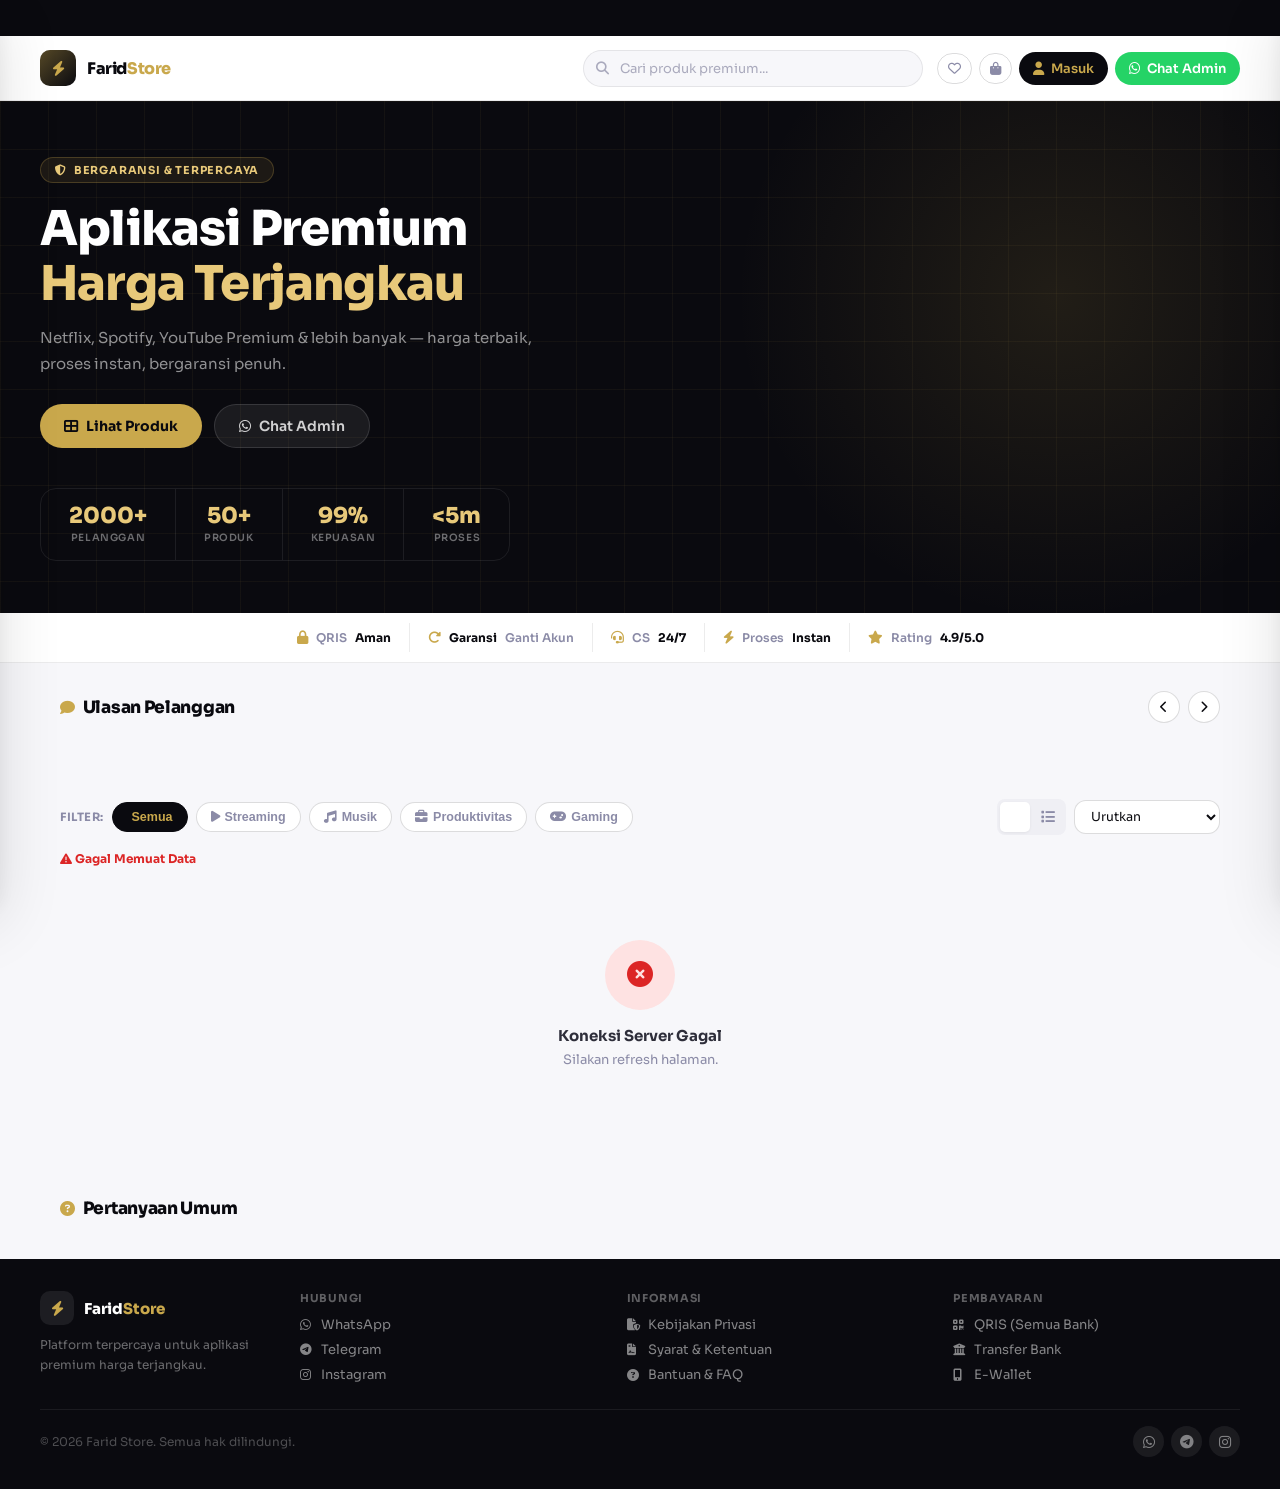
==== index.html @ dd04dc0e "Update index.html" ====
<!DOCTYPE html>
<html lang="id">
<head>
  <meta charset="UTF-8"/>
  <meta name="viewport" content="width=device-width, initial-scale=1, maximum-scale=1, user-scalable=no"/>
  <title>Farid Store — Aplikasi Premium</title>
  <link href="https://fonts.googleapis.com/css2?family=Sora:wght@300;400;500;600;700;800&family=DM+Mono:wght@400;500&display=swap" rel="stylesheet"/>
  <link href="https://cdnjs.cloudflare.com/ajax/libs/font-awesome/6.5.0/css/all.min.css" rel="stylesheet"/>
  <script src="https://cdnjs.cloudflare.com/ajax/libs/qrcodejs/1.0.0/qrcode.min.js"></script>
  <style>
    *,*::before,*::after { box-sizing: border-box; margin: 0; padding: 0; }
    :root {
      --gold: #C9A84C; --gold-l: #E8C97A; --gold-p: #FBF6E9; --gold-d: #9A7535;
      --ink: #0A0A0F; --ink2: #1C1C24; --ink3: #2E2E3A;
      --ash: #F7F7FA; --ash2: #EFEFF4; --ash3: #E0E0EA;
      --mist: #8B8BA7; --mist2: #AAAABD;
      --sf: #FFFFFF; --sf2: #F9F9FC; --sf3: #F2F2F8;
      --green: #15803D; --gsf: #DCFCE7;
      --red: #DC2626; --rsf: #FEE2E2;
      --amber: #D97706; --asf: #FEF3C7;
      --blue: #2563EB; --bsf: #DBEAFE;
      --bd: rgba(10,10,15,.08); --bd2: rgba(10,10,15,.14);
      --r-xs: 4px; --r-sm: 8px; --r-md: 12px; --r-lg: 16px; --r-xl: 24px; --r-pill: 999px;
      --sh-xs: 0 1px 3px rgba(0,0,0,.06);
      --sh-sm: 0 2px 8px rgba(0,0,0,.07), 0 1px 3px rgba(0,0,0,.04);
      --sh-md: 0 8px 24px rgba(0,0,0,.09), 0 2px 8px rgba(0,0,0,.05);
      --sh-lg: 0 20px 60px rgba(0,0,0,.12), 0 8px 20px rgba(0,0,0,.06);
      --sh-gold: 0 4px 20px rgba(201,168,76,.25);
      --t: .22s cubic-bezier(.4,0,.2,1);
      --font: 'Sora', sans-serif; --mono: 'DM Mono', monospace;
    }
    body { font-family: var(--font); background: var(--ash); color: var(--ink); min-height: 100vh; overflow-x: hidden; -webkit-font-smoothing: antialiased; }
    a { text-decoration: none; }
    button { cursor: pointer; outline: none; }

    /* ===== MAINTENANCE ===== */
    .maintenance-screen { display: none; position: fixed; inset: 0; background: var(--ink); z-index: 99999; flex-direction: column; align-items: center; justify-content: center; padding: 40px; text-align: center; }
    .maintenance-screen.show { display: flex; }
    .maintenance-icon { font-size: 52px; color: var(--gold); margin-bottom: 24px; }
    .maintenance-title { font-size: 26px; font-weight: 700; color: #fff; margin-bottom: 12px; }
    .maintenance-desc { font-size: 15px; color: rgba(255,255,255,.55); max-width: 380px; line-height: 1.7; }
    .maint-wa-btn { display: inline-flex; align-items: center; gap: 8px; padding: 12px 24px; background: #25d366; color: #fff; border-radius: var(--r-pill); font-family: var(--font); font-size: 14px; font-weight: 700; margin-top: 24px; transition: var(--t); box-shadow: var(--sh-md); }
    .maint-wa-btn:hover { background: #1ebe5d; transform: translateY(-2px); box-shadow: var(--sh-lg); color: #fff; }

    /* ===== TICKER ===== */
    .ticker-bar { background: var(--ink); height: 36px; overflow: hidden; display: flex; align-items: center; position: relative; flex-shrink: 0; width: 100%; }
    .ticker-bar::before, .ticker-bar::after { content: ''; position: absolute; top: 0; bottom: 0; width: 60px; z-index: 2; pointer-events: none; }
    .ticker-bar::before { left: 0; background: linear-gradient(to right, var(--ink), transparent); }
    .ticker-bar::after { right: 0; background: linear-gradient(to left, var(--ink), transparent); }
    .ticker-inner { display: flex; gap: 60px; animation: ticker 30s linear infinite; white-space: nowrap; padding-left: 100%; }
    .ticker-inner:hover { animation-play-state: paused; }
    @keyframes ticker { from { transform: translateX(0); } to { transform: translateX(-100%); } }
    .ticker-item { display: inline-flex; align-items: center; gap: 8px; font-size: 11.5px; font-weight: 600; color: rgba(255,255,255,.7); letter-spacing: .3px; }
    .ticker-item i { color: var(--gold); font-size: 11px; }
    .ticker-sep { width: 3px; height: 3px; border-radius: 50%; background: rgba(255,255,255,.2); flex-shrink: 0; }

    /* ===== TOPBAR ===== */
    .topbar { background: rgba(255,255,255,.95); backdrop-filter: blur(20px); border-bottom: 1px solid var(--bd); position: sticky; top: 0; z-index: 200; padding: 0 20px; }
    .topbar-inner { max-width: 1200px; margin: 0 auto; height: 64px; display: flex; align-items: center; gap: 14px; }
    .logo { display: flex; align-items: center; gap: 11px; flex-shrink: 0; }
    .logo-mark { width: 36px; height: 36px; background: var(--ink); border-radius: 10px; display: flex; align-items: center; justify-content: center; position: relative; overflow: hidden; flex-shrink: 0; }
    .logo-mark::after { content: ''; position: absolute; inset: 0; background: linear-gradient(135deg, rgba(201,168,76,.4), transparent); }
    .logo-mark i { color: var(--gold); font-size: 15px; position: relative; z-index: 1; }
    .logo-name { font-size: 16px; font-weight: 800; color: var(--ink); letter-spacing: -.4px; }
    .logo-name span { color: var(--gold); }
    .topbar-search { flex: 1; max-width: 340px; margin-left: auto; position: relative; }
    .topbar-search i { position: absolute; left: 13px; top: 50%; transform: translateY(-50%); color: var(--mist2); font-size: 13px; pointer-events: none; }
    .topbar-search input { width: 100%; padding: 9px 14px 9px 36px; background: var(--ash); border: 1.5px solid var(--bd); border-radius: var(--r-pill); font-family: var(--font); font-size: 13px; color: var(--ink); outline: none; transition: var(--t); }
    .topbar-search input::placeholder { color: var(--mist2); }
    .topbar-search input:focus { background: var(--sf); border-color: var(--gold); box-shadow: 0 0 0 3px rgba(201,168,76,.12); }
    .topbar-actions { display: flex; align-items: center; gap: 7px; flex-shrink: 0; }
    .t-btn { display: flex; align-items: center; gap: 7px; padding: 8px 14px; border-radius: var(--r-pill); font-family: var(--font); font-size: 13px; font-weight: 600; border: none; white-space: nowrap; transition: var(--t); }
    .t-ghost { background: transparent; color: var(--mist); border: 1.5px solid var(--bd2); }
    .t-ghost:hover { background: var(--ash2); color: var(--ink); }
    .t-wa { background: #25d366; color: #fff; }
    .t-wa:hover { background: #1ebe5d; transform: translateY(-1px); }
    .t-ink { background: var(--ink); color: var(--gold); }
    .t-ink:hover { background: var(--ink2); }
    .t-icon { padding: 8px 10px; position: relative; }
    .badge-count { position: absolute; top: -4px; right: -4px; background: var(--red); color: #fff; font-size: 9px; font-weight: 800; width: 17px; height: 17px; border-radius: 50%; display: none; align-items: center; justify-content: center; border: 2px solid #fff; }
    .badge-count.on { display: flex; }

    /* user avatar chip */
    .user-chip { display: flex; align-items: center; gap: 8px; padding: 5px 12px 5px 5px; background: var(--ash); border: 1.5px solid var(--bd2); border-radius: var(--r-pill); cursor: pointer; transition: var(--t); }
    .user-chip:hover { background: var(--ash2); border-color: var(--gold); }
    .user-av { width: 28px; height: 28px; border-radius: 50%; display: flex; align-items: center; justify-content: center; font-size: 11px; font-weight: 800; color: #fff; flex-shrink: 0; }
    .user-chip-name { font-size: 12px; font-weight: 700; color: var(--ink); max-width: 80px; overflow: hidden; text-overflow: ellipsis; white-space: nowrap; }
    .user-chip-badge { font-size: 9px; font-weight: 800; padding: 2px 6px; border-radius: var(--r-pill); text-transform: uppercase; letter-spacing: .4px; }
    .badge-umum { background: var(--ash3); color: var(--mist); }
    .badge-reseller { background: var(--bsf); color: var(--blue); }
    .badge-vvip { background: linear-gradient(135deg, var(--gold-p), #fff); color: var(--gold-d); border: 1px solid var(--gold); }

    /* ===== HERO ===== */
    .hero { background: var(--ink); overflow: hidden; position: relative; padding: 56px 20px 52px; }
    .hero-grid { position: absolute; inset: 0; background-image: linear-gradient(rgba(201,168,76,.06) 1px, transparent 1px), linear-gradient(90deg, rgba(201,168,76,.06) 1px, transparent 1px); background-size: 48px 48px; pointer-events: none; }
    .hero-glow { position: absolute; top: -30%; right: -10%; width: 700px; height: 700px; background: radial-gradient(circle, rgba(201,168,76,.12) 0%, transparent 65%); pointer-events: none; }
    .hero-inner { max-width: 1200px; margin: 0 auto; position: relative; z-index: 1; }
    .hero-pill { display: inline-flex; align-items: center; gap: 7px; background: rgba(201,168,76,.1); border: 1px solid rgba(201,168,76,.25); border-radius: var(--r-pill); padding: 5px 14px; font-size: 11px; font-weight: 700; color: var(--gold-l); letter-spacing: .8px; text-transform: uppercase; margin-bottom: 18px; }
    .hero h1 { font-size: clamp(1.8rem, 4.5vw, 3rem); font-weight: 800; line-height: 1.15; letter-spacing: -.8px; color: #fff; margin-bottom: 14px; }
    .hero h1 .accent { color: var(--gold-l); }
    .hero p { font-size: 15px; color: rgba(255,255,255,.55); max-width: 500px; line-height: 1.7; margin-bottom: 28px; }
    .hero-cta { display: flex; gap: 12px; flex-wrap: wrap; }
    .btn-gold { display: inline-flex; align-items: center; gap: 8px; padding: 12px 24px; background: var(--gold); color: var(--ink); border-radius: var(--r-pill); font-family: var(--font); font-size: 14px; font-weight: 700; border: none; transition: var(--t); }
    .btn-gold:hover { background: var(--gold-l); box-shadow: var(--sh-gold); transform: translateY(-1px); }
    .btn-ghost-hero { display: inline-flex; align-items: center; gap: 8px; padding: 12px 24px; background: rgba(255,255,255,.07); color: rgba(255,255,255,.8); border: 1px solid rgba(255,255,255,.12); border-radius: var(--r-pill); font-family: var(--font); font-size: 14px; font-weight: 600; transition: var(--t); }
    .btn-ghost-hero:hover { background: rgba(255,255,255,.12); color: #fff; }
    .hero-stats { display: flex; gap: 0; margin-top: 40px; border: 1px solid rgba(255,255,255,.08); border-radius: var(--r-lg); overflow: hidden; width: fit-content; flex-wrap: wrap; }
    .hero-stat { padding: 16px 28px; text-align: center; border-right: 1px solid rgba(255,255,255,.08); }
    .hero-stat:last-child { border-right: none; }
    .hero-stat .num { font-size: 22px; font-weight: 800; color: var(--gold-l); line-height: 1; }
    .hero-stat .lbl { font-size: 10px; color: rgba(255,255,255,.4); margin-top: 4px; text-transform: uppercase; letter-spacing: .6px; font-weight: 600; }

    /* ===== TRUST ===== */
    .trust-bar { background: var(--sf); border-bottom: 1px solid var(--bd); padding: 10px 20px; }
    .trust-inner { max-width: 1200px; margin: 0 auto; display: flex; flex-wrap: wrap; justify-content: center; }
    .trust-item { display: flex; align-items: center; gap: 8px; font-size: 12px; color: var(--mist); font-weight: 600; padding: 7px 18px; border-right: 1px solid var(--bd); }
    .trust-item:last-child { border-right: none; }
    .trust-item i { color: var(--gold); font-size: 13px; }
    .trust-item strong { color: var(--ink); }

    /* ===== SECTION WRAPPER ===== */
    .sec-wrap { max-width: 1200px; margin: 0 auto; padding: 0 20px; }
    .sec-head { display: flex; align-items: center; justify-content: space-between; margin-bottom: 16px; padding-top: 28px; }
    .sec-title { font-size: 17px; font-weight: 800; color: var(--ink); letter-spacing: -.3px; display: flex; align-items: center; gap: 8px; }
    .sec-title i { color: var(--gold); font-size: 15px; }

    /* ===== INFINITE SLIDER ===== */
    .slider-outer { position: relative; overflow: hidden; user-select: none; -webkit-user-select: none; padding: 20px 0; width: 100%; }
    .slider-outer::before, .slider-outer::after { content: ''; position: absolute; top: 0; bottom: 0; width: 80px; z-index: 10; pointer-events: none; }
    .slider-outer::before { left: 0; background: linear-gradient(to right, var(--ash) 20%, transparent); }
    .slider-outer::after { right: 0; background: linear-gradient(to left, var(--ash) 20%, transparent); }
    .slider-track { display: flex; gap: 16px; align-items: center; transition: transform 0.5s cubic-bezier(0.25, 1, 0.5, 1); will-change: transform; width: max-content; }
    .slider-outer.dragging .slider-track { transition: none; cursor: grabbing; }
    .slider-outer:not(.dragging) { cursor: default; }
    .slider-nav { display: flex; gap: 8px; margin-left: auto; z-index: 15; position: relative; }
    .slider-arr { width: 32px; height: 32px; border-radius: 50%; background: var(--sf); border: 1.5px solid var(--bd2); color: var(--ink); font-size: 12px; display: flex; align-items: center; justify-content: center; transition: var(--t); flex-shrink: 0; }
    .slider-arr:hover { background: var(--ink); color: var(--gold); border-color: var(--ink); }
    .slider-arr:disabled { opacity: .35; cursor: default; }

    /* Featured Card */
    .feat-card { background: var(--ink); border-radius: var(--r-lg); overflow: hidden; position: relative; cursor: pointer; border: 1px solid rgba(255,255,255,.06); transition: transform 0.5s ease, opacity 0.5s ease, box-shadow 0.5s ease; opacity: 0.5; transform: scale(0.9); }
    .feat-card.center-focus { opacity: 1; transform: scale(1.05); z-index: 5; box-shadow: var(--sh-md); border-color: rgba(201,168,76,.3); }
    .feat-card-img { width: 100%; height: 100px; object-fit: cover; opacity: .85; display: block; transition: var(--t); }
    .feat-card.center-focus .feat-card-img { opacity: 1; }
    .feat-card-body { padding: 12px; }
    .feat-card-cat { font-size: 10px; font-weight: 700; color: var(--gold); letter-spacing: .5px; text-transform: uppercase; margin-bottom: 3px; }
    .feat-card-name { font-size: 13px; font-weight: 700; color: #fff; margin-bottom: 4px; white-space: nowrap; overflow: hidden; text-overflow: ellipsis; }
    .feat-card-price { font-size: 12px; font-weight: 800; color: var(--gold-l); }
    .feat-badge { position: absolute; top: 8px; right: 8px; background: var(--gold); color: var(--ink); font-size: 9px; font-weight: 800; padding: 2px 8px; border-radius: var(--r-pill); text-transform: uppercase; letter-spacing: .3px; z-index: 2; }

    /* Testimonial Card */
    .testi-card { background: var(--sf); border: 1px solid var(--bd); border-radius: var(--r-lg); padding: 18px; transition: transform 0.5s ease, opacity 0.5s ease, box-shadow 0.5s ease; opacity: 0.5; transform: scale(0.9); }
    .testi-card.center-focus { opacity: 1; transform: scale(1.05); z-index: 5; box-shadow: var(--sh-sm); border-color: rgba(201,168,76,.4); }
    .testi-stars { font-size: 12px; color: var(--amber); margin-bottom: 8px; letter-spacing: 1px; }
    .testi-text { font-size: 13px; color: var(--mist); line-height: 1.65; margin-bottom: 14px; min-height: 60px; }
    .testi-user { display: flex; align-items: center; gap: 9px; }
    .testi-av { width: 34px; height: 34px; border-radius: 50%; display: flex; align-items: center; justify-content: center; font-size: 12px; font-weight: 800; flex-shrink: 0; }
    .testi-name { font-size: 13px; font-weight: 700; color: var(--ink); }
    .testi-date { font-size: 11px; color: var(--mist2); }
    .testi-ok { font-size: 10px; font-weight: 700; background: var(--gsf); color: var(--green); padding: 2px 7px; border-radius: var(--r-pill); margin-left: auto; white-space: nowrap; }

    .feat-card, .testi-card { flex-shrink: 0; width: calc((min(100vw, 1200px) - 40px - (16px * 4)) / 5); }
    @media(max-width: 1023px) { .feat-card, .testi-card { width: calc((100vw - 40px - (16px * 2)) / 3); } }
    html, body { overflow-x: hidden; max-width: 100vw; }
    
    @media(max-width: 640px) {
      .hero { padding: 34px 16px 34px; }
      .hero h1 { font-size: 1.7rem; }
      .hero-stats { overflow-x: auto; scrollbar-width: none; flex-wrap: nowrap; width: 100%; }
      .hero-stats::-webkit-scrollbar { display: none; }
      .hero-stat { padding: 13px 17px; flex-shrink: 0; }
      .hero-cta { gap: 9px; }
      .topbar-search { display: none; }
      #mobileSearchBtn { display: flex!important; }
      .trust-item { padding: 7px 11px; font-size: 11px; }
      .filter-section, .catalog-section { padding: 14px 16px; }
      .product-grid { grid-template-columns: repeat(2, 1fr); gap: 10px; }
      .product-grid.lv { grid-template-columns: 1fr; }
      .feat-card, .testi-card { width: calc(100vw - 160px); }
      .slider-outer::before, .slider-outer::after { width: 45px; } 
      .slider-track { margin-left: calc(-100vw + 224px); }
      .topbar .global-wa { display: none; } 
      .user-chip-name, .user-chip > i { display: none; }
      .user-chip-badge { display: inline-block !important; }
      .user-chip { padding: 0; background: transparent; border: none; gap: 6px; }
      .topbar-actions { gap: 8px; }
      .logo-name { font-size: 15px; }
      .modal-body { flex-direction: column; padding: 14px; gap: 14px; }
      .modal-left { flex: none; align-self: center; width: 100%; max-width: 280px; }
      .faq-grid { grid-template-columns: 1fr; }
      .footer-top { gap: 22px; flex-direction: column; } 
      .ft-col { min-width: 100%; }
      .succ-modal { padding: 30px 22px; max-width: 95%; }
      .cart-drw, .wl-drw { max-width: 100%; }
      .sec-wrap { padding: 0 16px; }
      .t-btn span { display: none; }
      .t-btn { padding: 8px 10px; }
      .auth-box { padding: 24px 18px; margin: 10px; }
      .period-grid { grid-template-columns: repeat(2, 1fr); } 
      .modal-prod-img { width: 120px; height: 120px; margin: 0 auto 12px; }
    }
    @media(max-width:360px){ .product-grid{grid-template-columns:1fr} .user-chip-name {display: none;} }

    /* ===== FILTER ===== */
    .filter-section { padding: 20px 20px 0; max-width: 1200px; margin: 0 auto; }
    .filter-row { display: flex; gap: 8px; align-items: center; flex-wrap: nowrap; overflow-x: auto; scrollbar-width: none; -ms-overflow-style: none; }
    .filter-row::-webkit-scrollbar { display: none; }
    .fl-label { font-size: 11.5px; font-weight: 700; color: var(--mist); text-transform: uppercase; letter-spacing: .5px; flex-shrink: 0; }
    .chip { display: inline-flex; align-items: center; gap: 5px; padding: 7px 14px; border-radius: var(--r-pill); font-size: 12.5px; font-weight: 600; border: 1.5px solid var(--bd2); background: var(--sf); color: var(--mist); white-space: nowrap; transition: var(--t); flex-shrink: 0; }
    .chip.active { background: var(--ink); color: var(--gold); border-color: var(--ink); }
    .chip:hover:not(.active) { background: var(--ash2); border-color: var(--bd2); color: var(--ink); }
    .view-toggle { margin-left: auto; display: flex; gap: 3px; background: var(--ash2); padding: 3px; border-radius: var(--r-sm); flex-shrink: 0; }
    .vbtn { width: 30px; height: 30px; display: flex; align-items: center; justify-content: center; border-radius: 5px; border: none; background: none; color: var(--mist); transition: var(--t); font-size: 14px; }
    .vbtn.active { background: var(--sf); color: var(--ink); box-shadow: var(--sh-xs); }
    .sort-sel { padding: 7px 12px; background: var(--sf); border: 1.5px solid var(--bd2); border-radius: var(--r-md); font-family: var(--font); font-size: 12.5px; color: var(--ink); outline: none; transition: var(--t); flex-shrink: 0; }
    .sort-sel:focus { border-color: var(--gold); }

    /* ===== CATALOG ===== */
    .catalog-section { max-width: 1200px; margin: 0 auto; padding: 16px 20px; }
    .result-info { font-size: 12px; color: var(--mist); margin-bottom: 14px; font-weight: 600; display: flex; align-items: center; gap: 6px; }
    .result-info b { color: var(--ink); }
    .product-grid { display: grid; grid-template-columns: repeat(auto-fill, minmax(175px, 1fr)); gap: 14px; }
    .product-grid.lv { grid-template-columns: 1fr; gap: 10px; }
    @keyframes shimmer { 0% { background-position: -600px 0; } 100% { background-position: 600px 0; } }
    .sk { background: linear-gradient(90deg, var(--ash2) 25%, var(--ash3) 50%, var(--ash2) 75%); background-size: 1200px 100%; animation: shimmer 1.4s infinite linear; border-radius: var(--r-sm); }
    .sk-card { background: var(--sf); border-radius: var(--r-lg); padding: 12px; border: 1px solid var(--bd); }
    .sk-img { height: 148px; border-radius: var(--r-md); margin-bottom: 10px; }
    .sk-line { height: 11px; margin-bottom: 7px; }
    .sk-line.s { width: 55%; } .sk-line.m { width: 80%; }

    /* ===== PRODUCT CARD ===== */
    @keyframes fadeUp { from { opacity: 0; transform: translateY(12px); } to { opacity: 1; transform: translateY(0); } }
    .prod-card { background: var(--sf); border-radius: var(--r-lg); border: 1px solid var(--bd); overflow: hidden; transition: var(--t); animation: fadeUp .35s ease both; display: flex; flex-direction: column; position: relative; cursor: pointer; }
    .prod-card:hover { transform: translateY(-4px); box-shadow: var(--sh-md); border-color: rgba(201,168,76,.35); }
    .prod-card:active { transform: scale(.985); }
    .prod-img-w { width: 100%; aspect-ratio: 1/1; overflow: hidden; position: relative; background: var(--ash); }
    .prod-img-w img { width: 100%; height: 100%; object-fit: cover; transition: transform .45s ease; display: block; }
    .prod-card:hover .prod-img-w img { transform: scale(1.05); }
    .prod-img-ov { position: absolute; inset: 0; background: linear-gradient(to top, rgba(0,0,0,.3) 0%, transparent 55%); opacity: 0; transition: var(--t); }
    .prod-card:hover .prod-img-ov { opacity: 1; }
    .card-badges { position: absolute; top: 9px; left: 9px; display: flex; flex-direction: column; gap: 5px; z-index: 2; }
    .c-badge { font-size: 9.5px; font-weight: 800; padding: 3.5px 9px; border-radius: var(--r-pill); letter-spacing: 0.5px; text-transform: uppercase; box-shadow: 0 2px 4px rgba(0,0,0,0.1); display: inline-flex; align-items: center; backdrop-filter: blur(4px); }
    .cb-bestseller { background: linear-gradient(135deg, #FEF3C7, #FDE68A); color: #92400E; border: 1px solid rgba(217, 119, 6, 0.3); }
    .cb-new { background: linear-gradient(135deg, #DCFCE7, #BBF7D0); color: #166534; border: 1px solid rgba(21, 128, 61, 0.3); }
    .cb-hot { background: linear-gradient(135deg, #FEE2E2, #FECACA); color: #991B1B; border: 1px solid rgba(220, 38, 38, 0.3); }
    .cb-promo { background: linear-gradient(135deg, var(--gold-p), #fff); color: var(--gold-d); border: 1px solid var(--gold); }
    .disc-ribbon { position: absolute; top: 9px; right: 9px; background: var(--red); color: #fff; font-size: 9px; font-weight: 800; padding: 3px 8px; border-radius: var(--r-pill); z-index: 2; }
    .wl-btn { position: absolute; bottom: 9px; right: 9px; width: 28px; height: 28px; border-radius: 50%; background: rgba(255,255,255,.9); border: none; font-size: 12px; color: var(--mist); transition: var(--t); z-index: 2; opacity: 1; display: flex; align-items: center; justify-content: center; box-shadow: var(--sh-xs); }
    @media(min-width: 641px) { .wl-btn { opacity: 0; } }
    .prod-card:hover .wl-btn, .wl-btn.on { opacity: 1; }
    .wl-btn.on { background: #fff; color: var(--red); }
    .wl-btn:hover { transform: scale(1.1); }
    .prod-body { padding: 11px 12px 0; }
    .prod-cat { font-size: 10px; font-weight: 700; color: var(--gold); text-transform: uppercase; letter-spacing: .6px; margin-bottom: 3px; }
    .prod-name { font-size: 13px; font-weight: 700; color: var(--ink); line-height: 1.35; margin-bottom: 5px; display: -webkit-box; -webkit-line-clamp: 2; -webkit-box-orient: vertical; overflow: hidden; min-height: 35px; }
    .prod-pr-row { display: flex; align-items: baseline; gap: 5px; margin-bottom: 5px; flex-wrap: wrap; }
    .prod-price { font-size: 14px; font-weight: 800; color: var(--ink); }
    .prod-price.disc { color: var(--red); }
    .prod-price-orig { font-size: 11px; color: var(--mist2); text-decoration: line-through; }
    .prod-meta { display: flex; align-items: center; justify-content: space-between; padding-bottom: 2px; }
    .prod-rating { display: flex; align-items: center; gap: 3px; font-size: 11px; font-weight: 700; color: var(--amber); }
    .prod-st { font-size: 10px; font-weight: 700; padding: 2px 7px; border-radius: var(--r-pill); }
    .st-ready { background: var(--gsf); color: var(--green); }
    .st-pending { background: var(--asf); color: var(--amber); }
    .prod-foot { padding: 9px 12px 12px; margin-top: auto; }
    .buy-btn { width: 100%; padding: 9px; background: var(--ink); color: #fff; border: none; border-radius: var(--r-md); font-family: var(--font); font-size: 12.5px; font-weight: 700; transition: var(--t); display: flex; align-items: center; justify-content: center; gap: 6px; }
    .buy-btn:hover { background: var(--gold); color: var(--ink); }
    .product-grid.lv .prod-card { flex-direction: row; }
    .product-grid.lv .prod-img-w { width: 78px; height: 78px; flex-shrink: 0; aspect-ratio: auto; border-radius: 0; }
    .product-grid.lv .prod-body { flex: 1; padding: 11px 13px; display: flex; flex-direction: column; justify-content: center; }
    .product-grid.lv .prod-name { -webkit-line-clamp: 1; font-size: 13.5px; min-height: auto; }
    .product-grid.lv .prod-foot { padding: 11px 13px; border-left: 1px solid var(--bd); display: flex; align-items: center; flex-shrink: 0; }
    .product-grid.lv .buy-btn { width: 110px; padding: 9px 12px; }
    .product-grid.lv .wl-btn { bottom: auto; top: 50%; right: 9px; transform: translateY(-50%); opacity: 1; }
    .empty-st { grid-column: 1/-1; text-align: center; padding: 60px 20px; }
    .empty-ic { width: 70px; height: 70px; background: var(--ash2); border-radius: 50%; display: flex; align-items: center; justify-content: center; margin: 0 auto 16px; font-size: 26px; color: var(--mist2); }
    .empty-st h3 { font-size: 15px; font-weight: 700; color: var(--ink3); margin-bottom: 6px; }
    .empty-st p { font-size: 13px; color: var(--mist); }

    /* ===== CART DRAWER ===== */
    .drw-ov { display: none; position: fixed; inset: 0; background: rgba(0,0,0,.45); backdrop-filter: blur(4px); z-index: 400; }
    .drw-ov.on { display: block; }
    .cart-drw { position: fixed; right: 0; top: 0; bottom: 0; width: 100%; max-width: 420px; background: var(--sf); z-index: 401; transform: translateX(100%); transition: .35s cubic-bezier(.4,0,.2,1); display: flex; flex-direction: column; box-shadow: var(--sh-lg); }
    .cart-drw.on { transform: translateX(0); }
    .drw-hd { padding: 18px 20px; border-bottom: 1px solid var(--bd); display: flex; align-items: center; justify-content: space-between; flex-shrink: 0; }
    .drw-title { font-size: 15px; font-weight: 800; color: var(--ink); }
    .drw-close { width: 30px; height: 30px; border-radius: 50%; border: none; background: var(--ash2); color: var(--mist); display: flex; align-items: center; justify-content: center; font-size: 13px; transition: var(--t); }
    .drw-close:hover { background: var(--ash3); color: var(--ink); }
    .drw-body { flex: 1; overflow-y: auto; padding: 14px 18px; -webkit-overflow-scrolling: touch; }
    .cart-empty { text-align: center; padding: 50px 20px; color: var(--mist); }
    .cart-empty i { font-size: 38px; opacity: .2; display: block; margin-bottom: 12px; }
    .cart-empty p { font-size: 13px; }
    .cart-item { display: flex; gap: 10px; align-items: center; padding: 11px; background: var(--ash); border-radius: var(--r-md); margin-bottom: 9px; }
    .ci-img { width: 50px; height: 50px; border-radius: var(--r-sm); object-fit: cover; flex-shrink: 0; }
    .ci-info { flex: 1; min-width: 0; }
    .ci-name { font-size: 13px; font-weight: 700; color: var(--ink); overflow: hidden; text-overflow: ellipsis; white-space: nowrap; }
    .ci-sub { font-size: 11px; color: var(--mist); margin-top: 1px; }
    .ci-price { font-size: 13px; font-weight: 800; color: var(--ink); flex-shrink: 0; }
    .ci-del { width: 24px; height: 24px; border-radius: 50%; border: none; background: rgba(220,38,38,.1); color: var(--red); font-size: 11px; display: flex; align-items: center; justify-content: center; transition: var(--t); }
    .ci-del:hover { background: var(--red); color: #fff; }
    .drw-ft { padding: 14px 18px 24px; border-top: 1px solid var(--bd); flex-shrink: 0; }
    .cart-sum { background: var(--ash); border-radius: var(--r-md); padding: 13px; margin-bottom: 12px; }
    .cs-row { display: flex; justify-content: space-between; font-size: 12.5px; color: var(--mist); margin-bottom: 5px; }
    .cs-total { display: flex; justify-content: space-between; font-size: 16px; font-weight: 800; color: var(--ink); padding-top: 9px; border-top: 1px solid var(--bd); margin-top: 5px; }
    .checkout-btn { width: 100%; padding: 13px; background: var(--ink); color: var(--gold); border: none; border-radius: var(--r-md); font-family: var(--font); font-size: 14px; font-weight: 700; transition: var(--t); display: flex; align-items: center; justify-content: center; gap: 8px; }
    .checkout-btn:hover { background: var(--gold); color: var(--ink); }

    /* ===== WISHLIST DRAWER ===== */
    .wl-drw { position: fixed; left: 0; top: 0; bottom: 0; width: 100%; max-width: 380px; background: var(--sf); z-index: 401; transform: translateX(-100%); transition: .35s cubic-bezier(.4,0,.2,1); display: flex; flex-direction: column; box-shadow: var(--sh-lg); }
    .wl-drw.on { transform: translateX(0); }

    /* ===== AUTH MODAL ===== */
    .auth-overlay { display: none; position: fixed; inset: 0; background: rgba(0,0,0,.6); backdrop-filter: blur(8px); z-index: 600; align-items: center; justify-content: center; padding: 16px; opacity: 0; transition: opacity .3s; }
    .auth-overlay.on { display: flex; opacity: 1; }
    .auth-box { background: var(--sf); width: 100%; max-width: 420px; border-radius: var(--r-xl); padding: 32px; box-shadow: var(--sh-lg); border: 1px solid var(--bd); transform: scale(.95); transition: .3s cubic-bezier(.4,0,.2,1); max-height: 95vh; overflow-y: auto; -webkit-overflow-scrolling: touch; }
    .auth-overlay.on .auth-box { transform: scale(1); }
    .auth-logo { display: flex; align-items: center; gap: 9px; margin-bottom: 22px; justify-content: center; }
    .auth-logo-mark { width: 38px; height: 38px; background: var(--ink); border-radius: 10px; display: flex; align-items: center; justify-content: center; }
    .auth-logo-mark i { color: var(--gold); font-size: 16px; }
    .auth-logo-name { font-size: 18px; font-weight: 800; color: var(--ink); }
    .auth-logo-name span { color: var(--gold); }
    .auth-tabs { display: flex; gap: 0; border: 1.5px solid var(--bd2); border-radius: var(--r-md); overflow: hidden; margin-bottom: 22px; }
    .auth-tab { flex: 1; padding: 9px; font-family: var(--font); font-size: 13px; font-weight: 700; color: var(--mist); border: none; background: transparent; transition: var(--t); }
    .auth-tab.active { background: var(--ink); color: var(--gold); }
    .auth-form .fm-grp { margin-bottom: 14px; }
    .auth-form .fm-grp label { display: block; font-size: 11px; font-weight: 700; color: var(--mist); text-transform: uppercase; letter-spacing: .5px; margin-bottom: 6px; }
    .auth-form .fm-grp input { width: 100%; padding: 10px 13px; background: var(--ash); border: 1.5px solid var(--bd2); border-radius: var(--r-md); font-family: var(--font); font-size: 14px; color: var(--ink); outline: none; transition: var(--t); }
    .auth-form .fm-grp input:focus { border-color: var(--gold); background: var(--sf); box-shadow: 0 0 0 3px rgba(201,168,76,.1); }
    .auth-form .fm-grp input::placeholder { color: var(--mist2); }
    .auth-submit { width: 100%; padding: 13px; background: var(--ink); color: #fff; border: none; border-radius: var(--r-md); font-family: var(--font); font-size: 14px; font-weight: 700; transition: var(--t); display: flex; align-items: center; justify-content: center; gap: 8px; margin-top: 18px; }
    .auth-submit:hover { background: var(--gold); color: var(--ink); }
    .auth-divider { display: flex; align-items: center; gap: 12px; margin: 18px 0; color: var(--mist2); font-size: 12px; font-weight: 600; }
    .auth-divider::before, .auth-divider::after { content: ''; flex: 1; height: 1px; background: var(--bd2); }
    .guest-btn { width: 100%; padding: 11px; background: transparent; color: var(--mist); border: 1.5px solid var(--bd2); border-radius: var(--r-md); font-family: var(--font); font-size: 13px; font-weight: 600; transition: var(--t); display: flex; align-items: center; justify-content: center; gap: 7px; }
    .guest-btn:hover { background: var(--ash2); color: var(--ink); border-color: var(--bd2); }
    .auth-notice { font-size: 11.5px; color: var(--mist); text-align: center; margin-top: 14px; line-height: 1.6; }
    .auth-notice b { color: var(--ink); }

    /* user dropdown */
    .u-dropdown { position: absolute; top: calc(100% + 8px); right: 0; background: var(--sf); border: 1px solid var(--bd2); border-radius: var(--r-lg); box-shadow: var(--sh-md); min-width: 200px; z-index: 300; display: none; overflow: hidden; }
    .u-dropdown.on { display: block; }
    .ud-head { padding: 14px 16px; border-bottom: 1px solid var(--bd); background: var(--ash); }
    .ud-name { font-size: 14px; font-weight: 800; color: var(--ink); }
    .ud-contact { font-size: 11px; color: var(--mist); margin-top: 2px; overflow: hidden; text-overflow: ellipsis; white-space: nowrap; }
    .ud-item { display: flex; align-items: center; gap: 9px; padding: 11px 16px; font-size: 13px; font-weight: 600; color: var(--ink); border: none; background: none; width: 100%; text-align: left; transition: var(--t); }
    .ud-item:hover { background: var(--ash2); }
    .ud-item i { color: var(--mist); font-size: 13px; width: 16px; text-align: center; }
    .ud-item.danger { color: var(--red); }
    .ud-item.danger i { color: var(--red); }
    .ud-divider { height: 1px; background: var(--bd); margin: 4px 0; }
    .u-chip-wrap { position: relative; flex-shrink: 0; }

    /* ===== PRODUCT MODAL ===== */
    .pm-header-wrap { display: flex; align-items: center; gap: 14px; margin-bottom: 14px; }
    .modal-prod-img-small { width: 84px; height: 84px; object-fit: cover; border-radius: var(--r-md); border: 1px solid var(--bd); background: var(--ash); flex-shrink: 0; }
    .pm-header-info { display: flex; flex-direction: column; justify-content: center; flex: 1; }
    .pm-header-info .pm-name { margin-bottom: 2px; line-height: 1.25; }
    .modal-ov { display: none; position: fixed; inset: 0; background: rgba(0,0,0,.55); backdrop-filter: blur(6px); z-index: 500; align-items: flex-end; justify-content: center; opacity: 0; transition: opacity .3s; }
    .modal-ov.on { display: flex; opacity: 1; }
    @media(min-width: 641px) { .modal-ov { align-items: center; } }
    .modal-sheet { background: var(--sf); width: 100%; max-width: 760px; border-radius: var(--r-xl) var(--r-xl) 0 0; max-height: 92vh; overflow-y: auto; overscroll-behavior: contain; transform: translateY(22px); opacity: 0; transition: .3s cubic-bezier(.4,0,.2,1); -webkit-overflow-scrolling: touch; }
    .modal-ov.on .modal-sheet { transform: translateY(0); opacity: 1; }
    @media(min-width: 641px) { .modal-sheet { border-radius: var(--r-xl); max-height: 90vh; } }
    .modal-drag { display: block; width: 38px; height: 4px; background: var(--ash3); border-radius: 2px; margin: 10px auto 0; }
    @media(min-width: 641px) { .modal-drag { display: none; } }
    .modal-hd { display: flex; align-items: center; justify-content: space-between; padding: 15px 20px; border-bottom: 1px solid var(--bd); position: sticky; top: 0; background: var(--sf); z-index: 10; } 
    .modal-title { font-size: 15px; font-weight: 800; color: var(--ink); }
    .modal-x { width: 30px; height: 30px; border-radius: 50%; border: none; background: var(--ash2); color: var(--mist); display: flex; align-items: center; justify-content: center; font-size: 13px; transition: var(--t); }
    .modal-x:hover { background: var(--ash3); color: var(--ink); }
    .modal-body { padding: 20px; display: flex; gap: 22px; flex-wrap: wrap; }
    .modal-left { flex: 0 0 205px; }
    .qris-box { background: var(--sf); border: 1.5px solid var(--bd2); border-radius: var(--r-lg); padding: 13px; text-align: center; }
    .qris-title { font-size: 10px; font-weight: 700; color: var(--mist); text-transform: uppercase; letter-spacing: .6px; margin-bottom: 9px; display: flex; align-items: center; gap: 5px; justify-content: center; }
    #qrcode { display: flex; justify-content: center; align-items: center; width: 179px; height: 179px; margin: 0 auto; }
    .qris-amt { margin-top: 9px; font-size: 16px; font-weight: 800; color: var(--ink); text-align: center; }
    .qris-lbl { font-size: 11px; color: var(--mist); text-align: center; margin-top: 3px; font-weight: 600; }
    .qris-cd { display: none; align-items: center; justify-content: center; gap: 5px; font-size: 11px; font-weight: 700; color: var(--amber); font-family: var(--mono); margin-top: 7px; }
    .qris-cd.on { display: flex; }
    .qris-copy { display: flex; align-items: center; justify-content: center; gap: 6px; width: 100%; margin-top: 9px; padding: 7px; background: var(--ash2); color: var(--ink); border: none; border-radius: var(--r-sm); font-family: var(--font); font-size: 11px; font-weight: 700; transition: var(--t); }
    .qris-copy:hover { background: var(--ink); color: var(--gold); }
    .modal-right { flex: 1; min-width: 220px; display: flex; flex-direction: column; }
    .modal-disc-info { display: none; align-items: center; gap: 7px; background: var(--rsf); border: 1px solid rgba(220,38,38,.2); border-radius: var(--r-sm); padding: 8px 12px; margin-bottom: 12px; font-size: 12px; font-weight: 700; color: var(--red); }
    .modal-disc-info.on { display: flex; }
    .pm-name { font-size: 18px; font-weight: 800; color: var(--ink); line-height: 1.25; margin-bottom: 3px; }
    .pm-price { font-size: 22px; font-weight: 800; color: var(--gold-d); margin-bottom: 3px; }
    .pm-price-orig { font-size: 14px; color: var(--mist2); text-decoration: line-through; font-weight: 500; margin-left: 6px; }
    .pm-rating { display: flex; align-items: center; gap: 6px; margin-bottom: 13px; }
    .pm-stars { font-size: 12px; color: var(--amber); letter-spacing: 1px; }
    .pm-rtxt { font-size: 12px; color: var(--mist); font-weight: 600; }
    .pm-desc { font-size: 13px; color: var(--mist); line-height: 1.65; margin-bottom: 14px; padding: 11px; background: var(--ash); border-radius: var(--r-md); border-left: 3px solid var(--gold); }
    .steps-row { display: flex; align-items: flex-start; margin-bottom: 14px; }
    .step-item { flex: 1; display: flex; flex-direction: column; align-items: center; gap: 4px; }
    .step-dot { width: 26px; height: 26px; border-radius: 50%; background: var(--ash2); border: 2px solid var(--bd2); display: flex; align-items: center; justify-content: center; font-size: 10px; font-weight: 800; color: var(--mist); transition: var(--t); z-index: 1; }
    .step-dot.done { background: var(--green); border-color: var(--green); color: #fff; }
    .step-dot.act { background: var(--gold-p); border-color: var(--gold); color: var(--gold-d); }
    .step-lbl { font-size: 10px; font-weight: 600; color: var(--mist); text-align: center; line-height: 1.3; }
    .step-con { flex: 1; height: 2px; background: var(--ash3); margin-top: 12px; border-radius: 1px; transition: var(--t); }
    .step-con.done { background: var(--green); }
    .fm-lbl { font-size: 11px; font-weight: 700; color: var(--mist); text-transform: uppercase; letter-spacing: .5px; margin-bottom: 6px; margin-top: 13px; display: flex; align-items: center; gap: 5px; }
    .fm-lbl i { font-size: 11px; color: var(--gold); }
    .period-grid { display: grid; grid-template-columns: repeat(3, 1fr); gap: 8px; }
.period-btn { 
  display: flex; 
  flex-direction: column; 
  align-items: center; 
  justify-content: center; 
  padding: 12px 6px; /* Lebih lega */
  background: var(--sf); 
  border: 1.5px solid var(--bd2); 
  border-radius: var(--r-md); 
  font-family: var(--font); 
  font-size: 11.5px; 
  font-weight: 700; 
  color: var(--mist); 
  text-align: center; 
  transition: var(--t);
  gap: 3px; /* Jarak rapi antar teks */
}
.period-btn.sel { background: var(--ink); border-color: var(--ink); color: #fff; box-shadow: var(--sh-sm); }
.period-btn:hover:not(.sel) { border-color: var(--gold); color: var(--ink); background: var(--gold-p); }
.period-price { font-size: 11px; font-weight: 800; color: var(--gold-d); }
.period-btn.sel .period-price { color: var(--gold); }
.period-price-orig { font-size: 9px; color: var(--mist2); text-decoration: line-through; }
    .qty-row { display: flex; align-items: center; gap: 9px; }
    .qty-btn { width: 34px; height: 34px; border: 1.5px solid var(--bd2); background: var(--sf); border-radius: var(--r-md); font-size: 15px; font-weight: 700; display: flex; align-items: center; justify-content: center; transition: var(--t); color: var(--ink); flex-shrink: 0; }
    .qty-btn:hover { border-color: var(--gold); background: var(--gold-p); color: var(--gold-d); }
    .qty-num { font-size: 15px; font-weight: 800; min-width: 26px; text-align: center; }
    .c-input { width: 100%; padding: 10px 12px; background: var(--sf); border: 1.5px solid var(--bd2); border-radius: var(--r-md); font-family: var(--font); font-size: 13.5px; color: var(--ink); outline: none; transition: var(--t); margin-top: 5px; }
    .c-input:focus { border-color: var(--gold); box-shadow: 0 0 0 3px rgba(201,168,76,.1); }
    .c-input::placeholder { color: var(--mist2); }
    .total-box { margin-top: 14px; padding: 13px; background: var(--ash); border: 1.5px dashed var(--bd2); border-radius: var(--r-md); }
    .tb-row { display: flex; justify-content: space-between; font-size: 12px; color: var(--mist); margin-bottom: 4px; }
    .tb-main { display: flex; justify-content: space-between; align-items: center; margin-top: 9px; padding-top: 9px; border-top: 1px solid var(--bd2); }
    .tb-main span:first-child { font-size: 13px; font-weight: 700; color: var(--ink); }
    .tb-main span:last-child { font-size: 21px; font-weight: 800; color: var(--ink); }
    .confirm-btn { width: 100%; padding: 12px; background: var(--ink); color: #fff; border: none; border-radius: var(--r-md); font-family: var(--font); font-size: 14px; font-weight: 700; transition: var(--t); display: flex; align-items: center; justify-content: center; gap: 8px; margin-top: 13px; }
    .confirm-btn:hover:not(:disabled) { background: var(--gold); color: var(--ink); box-shadow: var(--sh-gold); transform: translateY(-1px); }
    .confirm-btn:disabled { opacity: .6; }
    .wa-direct { width: 100%; padding: 10px; background: transparent; color: #25d366; border: 1.5px solid #25d366; border-radius: var(--r-md); font-family: var(--font); font-size: 13px; font-weight: 700; transition: var(--t); display: flex; align-items: center; justify-content: center; gap: 7px; text-decoration: none; margin-top: 7px; }
    .wa-direct:hover { background: #25d366; color: #fff; }
    .st-msg { margin-top: 9px; padding: 9px 12px; border-radius: var(--r-sm); font-size: 13px; font-weight: 600; text-align: center; display: none; }
    .st-msg.ok { display: block; background: var(--gsf); color: var(--green); }
    .st-msg.err { display: block; background: var(--rsf); color: var(--red); }
    .add-cart-btn { width: 100%; padding: 10px; background: var(--ash); color: var(--ink); border: 1.5px solid var(--bd2); border-radius: var(--r-md); font-family: var(--font); font-size: 13px; font-weight: 700; transition: var(--t); display: flex; align-items: center; justify-content: center; gap: 7px; margin-top: 7px; }
    .add-cart-btn:hover { background: var(--ash2); border-color: var(--bd2); }

    /* ===== SUCCESS POPUP ===== */
    .succ-modal { background: var(--sf); max-width: 420px; padding: 40px 32px; text-align: center; margin: auto; transform: scale(.95); transition: .4s cubic-bezier(.16,1,.3,1); border-radius: var(--r-xl); box-shadow: var(--sh-lg); border: 1px solid var(--bd); }
    .modal-ov.on .succ-modal { transform: scale(1); }
    .succ-icon { width: 76px; height: 76px; background: var(--gsf); color: var(--green); border-radius: 50%; display: inline-flex; align-items: center; justify-content: center; font-size: 36px; margin-bottom: 22px; }
    .succ-modal h3 { font-size: 19px; font-weight: 800; color: var(--ink); margin-bottom: 10px; }
    .succ-modal p { font-size: 14px; color: var(--mist); line-height: 1.65; margin-bottom: 28px; }
    .btn-close-min { background: var(--ash2); border: none; font-family: var(--font); font-size: 13px; font-weight: 700; color: var(--mist); padding: 13px; width: 100%; border-radius: var(--r-md); transition: var(--t); }
    .btn-close-min:hover { background: var(--ash3); color: var(--ink); }

    /* ===== FAQ ===== */
    .faq-sec { padding: 26px 0 0; }
    .faq-grid { display: grid; grid-template-columns: repeat(auto-fill, minmax(290px, 1fr)); gap: 9px; }
    .faq-item { background: var(--sf); border: 1px solid var(--bd); border-radius: var(--r-md); overflow: hidden; }
    .faq-q { font-size: 13px; font-weight: 700; color: var(--ink); display: flex; align-items: center; justify-content: space-between; gap: 10px; padding: 13px 15px; cursor: pointer; transition: var(--t); }
    .faq-q i { color: var(--mist2); font-size: 12px; flex-shrink: 0; transition: var(--t); }
    .faq-item.open .faq-q { color: var(--gold-d); }
    .faq-item.open .faq-q i { transform: rotate(180deg); color: var(--gold); }
    .faq-a { font-size: 13px; color: var(--mist); line-height: 1.65; padding: 0 15px 13px; display: none; border-top: 1px solid var(--bd); }
    .faq-item.open .faq-a { display: block; }

    /* ===== FOOTER ===== */
    .footer { background: var(--ink); padding: 32px 20px; margin-top: 24px; }
    .footer-inner { max-width: 1200px; margin: 0 auto; }
    .footer-top { display: flex; gap: 40px; flex-wrap: wrap; margin-bottom: 26px; }
    .ft-brand { flex: 0 0 auto; max-width: 100%; }
    .ft-logo { display: flex; align-items: center; gap: 10px; margin-bottom: 10px; }
    .ft-lm { width: 34px; height: 34px; background: rgba(255,255,255,.08); border-radius: 10px; display: flex; align-items: center; justify-content: center; }
    .ft-lm i { color: var(--gold); font-size: 15px; }
    .ft-name { font-size: 15px; font-weight: 800; color: #fff; }
    .ft-name span { color: var(--gold); }
    .ft-tag { font-size: 12px; color: rgba(255,255,255,.4); line-height: 1.6; max-width: 220px; }
    .ft-col { flex: 1; min-width: 140px; }
    .ft-ct { font-size: 11px; font-weight: 700; color: rgba(255,255,255,.35); text-transform: uppercase; letter-spacing: .7px; margin-bottom: 11px; }
    .ft-links { display: flex; flex-direction: column; gap: 8px; }
    .ft-links a { font-size: 13px; color: rgba(255,255,255,.5); display: flex; align-items: center; gap: 7px; transition: var(--t); }
    .ft-links a:hover { color: var(--gold); }
    .ft-links a i { font-size: 12px; width: 14px; }
    .ft-div { height: 1px; background: rgba(255,255,255,.07); margin-bottom: 16px; }
    .ft-bottom { display: flex; align-items: center; justify-content: space-between; flex-wrap: wrap; gap: 10px; }
    .ft-copy { font-size: 12px; color: rgba(255,255,255,.28); }
    .ft-socials { display: flex; gap: 7px; }
    .soc-btn { width: 31px; height: 31px; border-radius: 50%; background: rgba(255,255,255,.07); border: none; color: rgba(255,255,255,.45); display: flex; align-items: center; justify-content: center; font-size: 14px; transition: var(--t); }
    .soc-btn:hover { background: var(--gold); color: var(--ink); }

    /* ===== TOAST ===== */
    .toast-wrap { position: fixed; bottom: 22px; left: 50%; transform: translateX(-50%); z-index: 999; display: flex; flex-direction: column; gap: 7px; align-items: center; pointer-events: none; }
    .toast { background: var(--ink); color: #fff; padding: 10px 18px; border-radius: var(--r-pill); font-size: 13px; font-weight: 600; box-shadow: var(--sh-lg); opacity: 0; transform: translateY(8px); transition: .32s cubic-bezier(.4,0,.2,1); border: 1px solid rgba(255,255,255,.08); text-align: center; width: max-content; max-width: 90vw; }
    .toast.on { opacity: 1; transform: translateY(0); }
    .toast.ok { background: var(--green); }
    .toast.warn { background: var(--amber); }

    /* ===== MOBILE SEARCH ===== */
    #mobileSearchBar { display: none; background: var(--sf); padding: 10px 16px; border-bottom: 1px solid var(--bd); position: sticky; top: 64px; z-index: 199; }
    #mobileSearchBar input { width: 100%; padding: 10px 14px 10px 36px; background: var(--ash); border: 1.5px solid var(--bd); border-radius: var(--r-pill); font-family: var(--font); font-size: 14px; color: var(--ink); outline: none; }
    #mobileSearchBar .ms-ico { position: absolute; left: 28px; top: 50%; transform: translateY(-50%); color: var(--mist2); font-size: 13px; pointer-events: none; }
    #mobileSearchBar > div { position: relative; }

    /* ===== UPGRADE PLAN ===== */
.upgrade-cards { display: grid; grid-template-columns: repeat(auto-fit, minmax(200px, 1fr)); gap: 14px; margin-top: 14px; }
.upg-card { background: var(--sf); border: 2px solid var(--bd2); border-radius: var(--r-lg); padding: 18px; cursor: pointer; transition: var(--t); position: relative; overflow: hidden; text-align: center; }
.upg-card.sel { border-color: var(--gold); background: var(--gold-p); box-shadow: var(--sh-gold); transform: translateY(-4px); }
.upg-card:hover:not(.sel) { border-color: var(--mist2); }
.upg-badge { position: absolute; top: 12px; right: -28px; background: var(--gold); color: var(--ink); font-size: 10px; font-weight: 800; padding: 4px 28px; transform: rotate(45deg); letter-spacing: 1px; box-shadow: var(--sh-sm); }
.upg-title { font-size: 15px; font-weight: 800; color: var(--ink); margin-bottom: 8px; text-transform: uppercase; letter-spacing: 1px; }
.upg-price { font-size: 26px; font-weight: 800; color: var(--gold-d); margin-bottom: 4px; }
.upg-desc { font-size: 11.5px; color: var(--mist); font-weight: 600; margin-bottom: 16px; min-height: 34px; line-height: 1.5; }
.upg-list { list-style: none; text-align: left; margin-bottom: 20px; padding-top: 14px; border-top: 1px dashed var(--bd2); }
.upg-list li { font-size: 12px; color: var(--ink); margin-bottom: 10px; display: flex; align-items: flex-start; gap: 8px; font-weight: 600; }
.upg-list li i { color: var(--green); font-size: 14px; margin-top: 1px; }
  </style>
</head>
<body>

<div class="maintenance-screen" id="maintenanceScreen">
    <i class="fas fa-tools maintenance-icon"></i>
    <h2 class="maintenance-title">Toko Sedang Dalam Perbaikan</h2>
    <p class="maintenance-desc">Mohon maaf, kami sedang melakukan pembaruan sistem. Silakan kembali beberapa saat lagi.</p>
    
    <a href="https://wa.me/6281371127121?text=Halo%20Admin%20Farid%20Store,%20saya%20ingin%20melakukan%20pemesanan%20manual." class="maint-wa-btn" target="_blank">
      <i class="fab fa-whatsapp"></i> Hubungi Admin (Pesan Manual)
    </a>
  </div>

  <div class="ticker-bar" id="tickerBar">
    <div class="ticker-inner" id="tickerInner">
      <span class="ticker-item"><i class="fas fa-bolt"></i>Proses Instan 1–5 Menit</span><span class="ticker-sep"></span>
      <span class="ticker-item"><i class="fas fa-shield-halved"></i>Garansi Penuh Semua Produk</span><span class="ticker-sep"></span>
      <span class="ticker-item"><i class="fas fa-star"></i>Rating 4.9/5 dari 2000+ Pelanggan</span><span class="ticker-sep"></span>
      <span class="ticker-item"><i class="fas fa-headset"></i>CS Online 24/7</span><span class="ticker-sep"></span>
      <span class="ticker-item"><i class="fas fa-qrcode"></i>Bayar Mudah via QRIS</span><span class="ticker-sep"></span>
      <span class="ticker-item"><i class="fas fa-bolt"></i>Proses Instan 1–5 Menit</span><span class="ticker-sep"></span>
      <span class="ticker-item"><i class="fas fa-shield-halved"></i>Garansi Penuh Semua Produk</span><span class="ticker-sep"></span>
      <span class="ticker-item"><i class="fas fa-star"></i>Rating 4.9/5 dari 2000+ Pelanggan</span><span class="ticker-sep"></span>
      <span class="ticker-item"><i class="fas fa-headset"></i>CS Online 24/7</span><span class="ticker-sep"></span>
      <span class="ticker-item"><i class="fas fa-qrcode"></i>Bayar Mudah via QRIS</span><span class="ticker-sep"></span>
    </div>
  </div>

  <header class="topbar" id="mainHeader">
    <div class="topbar-inner">
      <div class="logo">
        <div class="logo-mark"><i class="fas fa-bolt"></i></div>
        <span class="logo-name dynamic-store-name">Farid<span>Store</span></span>
      </div>
      <div class="topbar-search">
        <i class="fas fa-search"></i>
        <input type="text" id="searchInput" placeholder="Cari produk premium..." autocomplete="off"/>
      </div>
      <div class="topbar-actions">
        <button class="t-btn t-ghost t-icon" id="mobileSearchBtn" style="display:none"><i class="fas fa-search"></i></button>
        <button class="t-btn t-ghost t-icon" id="wlBtn" title="Wishlist">
          <i class="far fa-heart"></i><span class="badge-count" id="wlCount">0</span>
        </button>
        <button class="t-btn t-ghost t-icon" id="cartBtn" title="Keranjang">
          <i class="fas fa-bag-shopping"></i><span class="badge-count" id="cartCount">0</span>
        </button>
        <div id="userArea"></div>
        <a href="https://wa.me/6281371127121" target="_blank" class="t-btn t-wa global-wa">
          <i class="fab fa-whatsapp"></i><span>Chat Admin</span>
        </a>
      </div>
    </div>
  </header>

  <div id="mobileSearchBar">
    <div><i class="ms-ico fas fa-search"></i>
      <input type="text" id="mobileSearch" placeholder="Cari produk premium..." autocomplete="off"/>
    </div>
  </div>

  <section class="hero" id="mainHero">
    <div class="hero-grid"></div><div class="hero-glow"></div>
    <div class="hero-inner">
      <div class="hero-pill"><i class="fas fa-shield-halved"></i>Bergaransi & Terpercaya</div>
      <h1>Aplikasi Premium<br><span class="accent">Harga Terjangkau</span></h1>
      <p id="storeDesc">Netflix, Spotify, YouTube Premium & lebih banyak — harga terbaik, proses instan, bergaransi penuh.</p>
      <div class="hero-cta">
        <button class="btn-gold" onclick="document.querySelector('.catalog-section').scrollIntoView({behavior:'smooth'})">
          <i class="fas fa-th-large"></i>Lihat Produk
        </button>
        <a href="https://wa.me/6281371127121" class="btn-ghost-hero global-wa" target="_blank">
          <i class="fab fa-whatsapp"></i>Chat Admin
        </a>
      </div>
      <div class="hero-stats">
        <div class="hero-stat"><div class="num" id="statCustNum">2000+</div><div class="lbl">Pelanggan</div></div>
        <div class="hero-stat"><div class="num" id="statProdNum">50+</div><div class="lbl">Produk</div></div>
        <div class="hero-stat"><div class="num" id="statSatNum">99%</div><div class="lbl">Kepuasan</div></div>
        <div class="hero-stat"><div class="num" id="statTimeNum">&lt;5m</div><div class="lbl">Proses</div></div>
      </div>
    </div>
  </section>

  <div class="trust-bar" id="mainTrust">
    <div class="trust-inner">
      <div class="trust-item"><i class="fas fa-lock"></i>QRIS <strong>Aman</strong></div>
      <div class="trust-item"><i class="fas fa-rotate-right"></i><strong>Garansi</strong> Ganti Akun</div>
      <div class="trust-item"><i class="fas fa-headset"></i>CS <strong>24/7</strong></div>
      <div class="trust-item"><i class="fas fa-bolt"></i>Proses <strong>Instan</strong></div>
      <div class="trust-item"><i class="fas fa-star"></i>Rating <strong>4.9/5.0</strong></div>
    </div>
  </div>

  <div class="sec-wrap" id="featuredSection" style="display:none">
    <div class="sec-head">
      <div class="sec-title"><i class="fas fa-fire"></i>Produk Unggulan</div>
      <div class="slider-nav">
        <button class="slider-arr" id="featPrev"><i class="fas fa-chevron-left"></i></button>
        <button class="slider-arr" id="featNext"><i class="fas fa-chevron-right"></i></button>
      </div>
    </div>
    <div class="slider-outer" id="featSliderOuter">
      <div class="slider-track" id="featSlider"></div>
    </div>
  </div>

  <div class="sec-wrap" id="testiSection">
    <div class="sec-head">
      <div class="sec-title"><i class="fas fa-comment"></i>Ulasan Pelanggan</div>
      <div class="slider-nav">
        <button class="slider-arr" id="testiPrev"><i class="fas fa-chevron-left"></i></button>
        <button class="slider-arr" id="testiNext"><i class="fas fa-chevron-right"></i></button>
      </div>
    </div>
    <div class="slider-outer" id="testiSliderOuter">
      <div class="slider-track" id="testiSlider"></div>
    </div>
  </div>

  <div class="filter-section" id="mainFilter">
    <div class="filter-row">
      <span class="fl-label">Filter:</span>
      <button class="chip active" data-cat="all"><i class="fas fa-grid-2"></i>Semua</button>
      <button class="chip" data-cat="streaming"><i class="fas fa-play"></i>Streaming</button>
      <button class="chip" data-cat="musik"><i class="fas fa-music"></i>Musik</button>
      <button class="chip" data-cat="produktivitas"><i class="fas fa-briefcase"></i>Produktivitas</button>
      <button class="chip" data-cat="gaming"><i class="fas fa-gamepad"></i>Gaming</button>
      <div class="view-toggle">
        <button class="vbtn active" id="gridBtn" title="Grid"><i class="fas fa-grid-2"></i></button>
        <button class="vbtn" id="listBtn" title="List"><i class="fas fa-list"></i></button>
      </div>
      <select class="sort-sel" id="sortSel">
        <option value="default">Urutkan</option>
        <option value="price-asc">Harga Terendah</option>
        <option value="price-desc">Harga Tertinggi</option>
        <option value="name-asc">Nama A–Z</option>
        <option value="rating-desc">Rating Tertinggi</option>
      </select>
    </div>
  </div>

  <div class="catalog-section" id="mainCatalog">
    <div class="result-info" id="resultInfo">Memuat produk...</div>
    <div id="productGrid" class="product-grid">
      <div class="sk-card"><div class="sk sk-img"></div><div class="sk sk-line m"></div><div class="sk sk-line s"></div></div>
      <div class="sk-card"><div class="sk sk-img"></div><div class="sk sk-line m"></div><div class="sk sk-line s"></div></div>
      <div class="sk-card"><div class="sk sk-img"></div><div class="sk sk-line m"></div><div class="sk sk-line s"></div></div>
      <div class="sk-card"><div class="sk sk-img"></div><div class="sk sk-line m"></div><div class="sk sk-line s"></div></div>
      <div class="sk-card"><div class="sk sk-img"></div><div class="sk sk-line m"></div><div class="sk sk-line s"></div></div>
      <div class="sk-card"><div class="sk sk-img"></div><div class="sk sk-line m"></div><div class="sk sk-line s"></div></div>
    </div>
  </div>

  <div class="sec-wrap" id="mainFaq">
    <div class="faq-sec">
      <div class="sec-head"><div class="sec-title"><i class="fas fa-circle-question"></i>Pertanyaan Umum</div></div>
      <div class="faq-grid" id="faqGrid"></div>
    </div>
  </div>

  <footer class="footer" id="mainFooter">
    <div class="footer-inner">
      <div class="footer-top">
        <div class="ft-brand">
          <div class="ft-logo"><div class="ft-lm"><i class="fas fa-bolt"></i></div><span class="ft-name dynamic-store-name">Farid<span>Store</span></span></div>
          <p class="ft-tag">Platform terpercaya untuk aplikasi premium harga terjangkau.</p>
        </div>
        <div class="ft-col">
          <div class="ft-ct">Hubungi</div>
          <div class="ft-links">
            <a href="https://wa.me/6281371127121" id="footerWa" target="_blank" class="global-wa"><i class="fab fa-whatsapp"></i>WhatsApp</a>
            <a href="#" id="footerTg" target="_blank"><i class="fab fa-telegram"></i>Telegram</a>
            <a href="#" id="footerIg" target="_blank"><i class="fab fa-instagram"></i>Instagram</a>
          </div>
        </div>
        <div class="ft-col">
          <div class="ft-ct">Informasi</div>
          <div class="ft-links">
            <a href="#"><i class="fas fa-file-shield"></i>Kebijakan Privasi</a>
            <a href="#"><i class="fas fa-file-contract"></i>Syarat & Ketentuan</a>
            <a href="#"><i class="fas fa-circle-question"></i>Bantuan & FAQ</a>
          </div>
        </div>
        <div class="ft-col">
          <div class="ft-ct">Pembayaran</div>
          <div class="ft-links">
            <a href="#"><i class="fas fa-qrcode"></i>QRIS (Semua Bank)</a>
            <a href="#"><i class="fas fa-building-columns"></i>Transfer Bank</a>
            <a href="#"><i class="fas fa-mobile-screen-button"></i>E-Wallet</a>
          </div>
        </div>
      </div>
      <div class="ft-div"></div>
      <div class="ft-bottom">
        <span class="ft-copy">© 2026 <span id="copyName">Farid Store</span>. Semua hak dilindungi.</span>
        <div class="ft-socials">
          <a href="https://wa.me/6281371127121" class="soc-btn global-wa" target="_blank"><i class="fab fa-whatsapp"></i></a>
          <a href="#" id="ftTg2" class="soc-btn" target="_blank"><i class="fab fa-telegram"></i></a>
          <a href="#" id="ftIg2" class="soc-btn" target="_blank"><i class="fab fa-instagram"></i></a>
        </div>
      </div>
    </div>
  </footer>

  <div class="drw-ov" id="drwOv"></div>
  <div class="cart-drw" id="cartDrw">
    <div class="drw-hd">
      <span class="drw-title"><i class="fas fa-bag-shopping" style="color:var(--gold);margin-right:8px"></i>Keranjang</span>
      <button class="drw-close" id="cartDrwClose"><i class="fas fa-xmark"></i></button>
    </div>
    <div class="drw-body" id="cartBody"></div>
    <div class="drw-ft" id="cartFt" style="display:none">
      <div class="cart-sum">
        <div class="cs-row"><span>Subtotal</span><span id="cartSubtotal">Rp0</span></div>
        <div class="cs-row"><span>Item</span><span id="cartItemCount">0</span></div>
        <div class="cs-total"><span>Total</span><span id="cartTotal">Rp0</span></div>
      </div>
      <button class="checkout-btn" id="checkoutBtn"><i class="fas fa-paper-plane"></i>Lanjutkan Pemesanan</button>
    </div>
  </div>

  <div class="wl-drw" id="wlDrw">
    <div class="drw-hd">
      <span class="drw-title"><i class="far fa-heart" style="color:var(--red);margin-right:8px"></i>Wishlist</span>
      <button class="drw-close" id="wlDrwClose"><i class="fas fa-xmark"></i></button>
    </div>
    <div class="drw-body" id="wlBody"></div>
  </div>

  <div class="auth-overlay" id="authOverlay">
    <div class="auth-box">
      <div class="auth-logo">
        <div class="auth-logo-mark"><i class="fas fa-bolt"></i></div>
        <span class="auth-logo-name dynamic-store-name">Farid<span>Store</span></span>
      </div>
      <div class="auth-tabs">
        <button class="auth-tab active" id="tabLogin" onclick="switchAuthTab('login')">Masuk</button>
        <button class="auth-tab" id="tabRegister" onclick="switchAuthTab('register')">Daftar</button>
      </div>
      <div id="loginForm" class="auth-form">
        <div class="fm-grp"><label>Username</label><input type="text" id="loginUser" placeholder="Username Anda"/></div>
        <div class="fm-grp"><label>Kontak (WA / Email / Telegram)</label><input type="text" id="loginContact" placeholder="08xx / email@... / @username"/></div>
        <button class="auth-submit" id="loginBtn"><i class="fas fa-arrow-right-to-bracket"></i>Masuk</button>
      </div>
      <div id="registerForm" class="auth-form" style="display:none">
        <div class="fm-grp"><label>Username</label><input type="text" id="regUser" placeholder="Pilih username unik"/></div>
        <div class="fm-grp"><label>Kontak (WA / Email / Telegram)</label><input type="text" id="regContact" placeholder="08xx / email@... / @username"/></div>
        <button class="auth-submit" id="registerBtn"><i class="fas fa-user-plus"></i>Buat Akun</button>
        <p class="auth-notice">Dengan mendaftar, Anda menyetujui <b>Syarat & Ketentuan</b> kami.</p>
      </div>
      <div class="auth-divider">atau</div>
      <button class="guest-btn" id="guestBtn"><i class="fas fa-user-secret"></i>Lanjut sebagai Tamu</button>
      <p class="auth-notice" style="margin-top:10px">Mode tamu: wishlist & keranjang disimpan <b>24 jam</b> berdasarkan perangkat.</p>
    </div>
  </div>

  <div id="modalOv" class="modal-ov">
    <div class="modal-sheet" id="modalSheet">
      <span class="modal-drag"></span>
      <div class="modal-hd">
        <span class="modal-title" id="modalTitle">Detail Produk</span>
        <button class="modal-x" id="closeModalBtn"><i class="fas fa-xmark"></i></button>
      </div>
      <div class="modal-body">
        <div class="modal-left">
          <div class="qris-box" id="modalQrisBox">
            <div class="qris-title"><i class="fas fa-qrcode"></i>QRIS Pembayaran</div>
            <div id="qrcode"></div>
            <div class="qris-amt" id="qrisAmt">Rp0</div>
            <div class="qris-lbl" id="modalQrisLbl">Scan & bayar sekarang</div>
            <div class="qris-cd" id="qrisCd"><i class="fas fa-clock"></i><span id="cdTxt">15:00</span></div>
            <button class="qris-copy" id="copyAmtBtn"><i class="fas fa-copy"></i>Salin Nominal</button>
          </div>
        </div>
        
        <div class="modal-right">
          <div class="modal-disc-info" id="modalDiscInfo"><i class="fas fa-tag"></i><span id="modalDiscText"></span></div>
          
          <div class="pm-header-wrap">
            <img id="modalImg" class="modal-prod-img-small" src="" alt="Produk"/>
            <div class="pm-header-info">
              <div class="pm-name" id="modalProdName"></div>
              <div style="display:flex;align-items:baseline;gap:0;margin-bottom:2px">
                <span class="pm-price" id="modalProdPrice"></span>
                <span class="pm-price-orig" id="modalProdOrig"></span>
              </div>
              <div class="pm-rating" style="margin-bottom:0">
                <span class="pm-stars" id="modalStars">★★★★★</span>
                <span class="pm-rtxt" id="modalRatingTxt">4.9 (120 ulasan)</span>
              </div>
            </div>
          </div>
          <div class="pm-desc" id="modalProdDesc"></div>
          <div class="steps-row">
            <div class="step-item"><div class="step-dot done" id="s1">1</div><div class="step-lbl">Pilih<br>Paket</div></div>
            <div class="step-con" id="sc1"></div>
            <div class="step-item"><div class="step-dot" id="s2">2</div><div class="step-lbl">Isi<br>Data</div></div>
            <div class="step-con" id="sc2"></div>
            <div class="step-item"><div class="step-dot" id="s3">3</div><div class="step-lbl">Bayar<br>QRIS</div></div>
            <div class="step-con" id="sc3"></div>
            <div class="step-item"><div class="step-dot" id="s4">4</div><div class="step-lbl">Akun<br>Aktif</div></div>
          </div>
          <span class="fm-lbl"><i class="fas fa-calendar-days"></i>Pilih Periode / Tipe</span>
          <div class="period-grid" id="periodGrid"></div>
          <span class="fm-lbl"><i class="fas fa-hashtag"></i>Jumlah</span>
          <div class="qty-row">
            <button class="qty-btn" id="qtyMinus"><i class="fas fa-minus"></i></button>
            <span class="qty-num" id="qtyNum">1</span>
            <button class="qty-btn" id="qtyPlus"><i class="fas fa-plus"></i></button>
          </div>
          <span class="fm-lbl"><i class="fas fa-mobile-screen-button"></i>Kontak Anda (WA/Telegram)</span>
          <input type="text" class="c-input" id="contactInput" placeholder="0812xxxxxxx atau @username"/>
          <span class="fm-lbl"><i class="fas fa-note-sticky"></i>Catatan (Opsional)</span>
          <input type="text" class="c-input" id="noteInput" placeholder="Email akun, keterangan, dll."/>
          <div class="total-box">
            <div class="tb-row"><span>Harga satuan</span><span id="unitPrice">Rp0</span></div>
            <div class="tb-row"><span>Paket</span><span id="periodeDisp">—</span></div>
            <div class="tb-row"><span>Jumlah</span><span id="qtyDisp">1x</span></div>
            <div class="tb-row" id="discRow" style="display:none;color:var(--red)"><span>Diskon Member</span><span id="discDisp">-Rp0</span></div>
            <div class="tb-main"><span>Total Tagihan</span><span id="totalDisp">Rp0</span></div>
          </div>
          <button class="add-cart-btn" id="addCartBtn"><i class="fas fa-bag-shopping"></i>Masukkan Keranjang</button>
          <button class="confirm-btn" id="confirmBtn"><i class="fas fa-paper-plane"></i>Konfirmasi & Kirim Pesanan</button>
          <a href="#" class="wa-direct" id="waDirectBtn" target="_blank"><i class="fab fa-whatsapp"></i>Chat Langsung ke Admin WA</a>
          <div class="st-msg" id="stMsg"></div>
        </div>
      </div>
    </div>
  </div>

  <div id="successOv" class="modal-ov" style="z-index:600">
    <div class="modal-sheet succ-modal">
      <div class="succ-icon"><i class="fas fa-check"></i></div>
      <h3>Pesanan Sedang Diproses!</h3>
      <p>Sistem telah mencatat pesanan Anda. Klik tombol di bawah untuk kirim Invoice ke WhatsApp Admin.</p>
      <a href="#" id="invoiceWaBtn" target="_blank" class="wa-direct" style="font-size:14px;padding:14px;margin-bottom:12px;border-radius:var(--r-md)">
        <i class="fab fa-whatsapp" style="font-size:17px"></i>Kirim Invoice ke Admin
      </a>
      <button class="btn-close-min" onclick="document.getElementById('successOv').classList.remove('on');closeModal()">Tutup & Kembali</button>
    </div>
  </div>

  <div id="upgradeOv" class="modal-ov" style="z-index: 550;">
  <div class="modal-sheet" style="max-width: 700px;">
    <div class="modal-hd">
      <span class="modal-title" id="upgTitle"><i class="fas fa-crown" style="color:var(--gold);margin-right:8px"></i>Upgrade Plan Membership</span>
      <button class="modal-x" onclick="closeUpgradeModal()"><i class="fas fa-xmark"></i></button>
    </div>
    <div class="modal-body" style="flex-direction: column;">
      
      <div id="upgStep1">
        <p style="text-align:center;font-size:13.5px;color:var(--mist);font-weight:600">Tingkatkan profit Anda dengan <b style="color:var(--gold-d)">Diskon Super</b> di setiap transaksi!</p>
        <div class="upgrade-cards">
          <div class="upg-card" onclick="selectUpg('umum')" id="uc-umum">
            <div class="upg-title">Umum</div>
            <div class="upg-price">Rp0</div>
            <div class="upg-desc">Plan dasar pengguna baru.</div>
            <ul class="upg-list">
              <li><i class="fas fa-check" style="color:var(--mist)"></i>Harga Normal</li>
              <li><i class="fas fa-check" style="color:var(--mist)"></i>Akses Katalog Standard</li>
            </ul>
          </div>
          <div class="upg-card sel" onclick="selectUpg('reseller')" id="uc-reseller">
            <div class="upg-title" style="color:var(--blue)">Reseller</div>
            <div class="upg-price">30K</div>
            <div class="upg-desc">Balik modal hanya dalam 2-3 transaksi!</div>
            <ul class="upg-list">
              <li><i class="fas fa-check"></i>Diskon 10% Semua Produk</li>
              <li><i class="fas fa-check"></i>Bebas Jual Kembali</li>
              <li><i class="fas fa-check"></i>Grup WA Reseller</li>
            </ul>
          </div>
          <div class="upg-card" onclick="selectUpg('vvip')" id="uc-vvip">
            <div class="upg-badge">BEST</div>
            <div class="upg-title" style="color:var(--gold-d)">VVIP</div>
            <div class="upg-price">150K</div>
            <div class="upg-desc">Pilihan SULTAN! Margin untung maksimal.</div>
            <ul class="upg-list">
              <li><i class="fas fa-check"></i>Diskon 25% Semua Produk</li>
              <li><i class="fas fa-check"></i>Grup WA VIP Prioritas</li>
              <li><i class="fas fa-check"></i>Prioritas Bantuan CS 24/7</li>
            </ul>
          </div>
        </div>
        <button class="confirm-btn" style="margin-top:20px" onclick="nextUpgStep()"><i class="fas fa-arrow-right"></i>Lanjut Pembayaran</button>
      </div>

      <div id="upgStep2" style="display:none; align-items:center; flex-direction:column;">
        <div class="qris-box" style="width:100%; max-width:320px; margin: 0 auto;">
          <div class="qris-title"><i class="fas fa-qrcode"></i>QRIS Pembayaran Upgrade</div>
          <div id="upgQrcode" style="display: flex; justify-content: center; align-items: center; margin: 0 auto; padding: 10px 0;"></div>
          <div class="qris-amt" id="upgQrisAmt">Rp0</div>
          <div class="qris-lbl">Scan untuk verifikasi pembayaran</div>
          <button class="qris-copy" onclick="copyUpgAmt()"><i class="fas fa-copy"></i>Salin Nominal</button>
        </div>
        <div class="total-box" style="width:100%; margin-top:16px">
            <div class="tb-row"><span>Plan Terpilih</span><span id="upgSelPlanName" style="font-weight:800;text-transform:uppercase;color:var(--gold-d)"></span></div>
            <div class="tb-main"><span>Total Tagihan</span><span id="upgSelPlanPrice">Rp0</span></div>
        </div>
        <button class="confirm-btn" onclick="confirmUpgrade()"><i class="fas fa-paper-plane"></i>Saya Sudah Transfer</button>
        <button class="btn-close-min" style="margin-top:8px" onclick="backUpgStep()">Kembali Ganti Plan</button>
      </div>

    </div>
  </div>
</div>

  <div class="toast-wrap"><div class="toast" id="toast"></div></div>

  <script>
  // =============================================================================
  // CONSTANTS & STATE
  // =============================================================================
  const WA_NUM = '6281371127121';
  const GUEST_TTL = 86400000; // 24h in ms
  const BADGE_COLORS = {umum: '#6B7280', reseller: '#2563EB', vvip: '#C9A84C'};
  const BADGE_BG = {umum: '#F3F4F6', reseller: '#DBEAFE', vvip: '#FBF6E9'};
  const DISC_RATES = {umum: 0, reseller: 0.05, vvip: 0.10};

  let allProducts = [];
  let storeSettings = {};
  let allUsers = []; 
  let fullDataPayload = {}; 
  let curProduct = null, curQty = 1, curPeriod = null;
  let qrEngine = null;
  let cdTimer = null;

  // currentUser: { id, username, contact, badge, isGuest, ip, device, ts }
  let currentUser = null;

  // ---- STORAGE HELPERS ----
  const fmt = n => 'Rp' + parseInt(n).toLocaleString('id-ID');
  const pad2 = n => n.toString().padStart(2, '0');

  function loadSession() {
    try {
      const raw = localStorage.getItem('fs_session');
      if (!raw) return null;
      const u = JSON.parse(raw);
      if (u.isGuest && (Date.now() - u.ts) > GUEST_TTL) {
        localStorage.removeItem('fs_session');
        localStorage.removeItem('fs_wishlist_guest');
        localStorage.removeItem('fs_cart_guest');
        return null;
      }
      return u;
    } catch(e) { return null; }
  }
  function saveSession(u) { localStorage.setItem('fs_session', JSON.stringify(u)); }
  function clearSession() { localStorage.removeItem('fs_session'); currentUser = null; }

  function wlKey() { return currentUser ? (currentUser.isGuest ? 'fs_wishlist_guest' : 'fs_wishlist_'+currentUser.id) : 'fs_wishlist_guest'; }
  function cartKey() { return currentUser ? (currentUser.isGuest ? 'fs_cart_guest' : 'fs_cart_'+currentUser.id) : 'fs_cart_guest'; }

  function loadWL() { try { return JSON.parse(localStorage.getItem(wlKey())||'[]'); } catch(e) { return []; } }
  function saveWL(arr) { localStorage.setItem(wlKey(), JSON.stringify(arr)); }
  function loadCart() { try { return JSON.parse(localStorage.getItem(cartKey())||'[]'); } catch(e) { return []; } }
  function saveCart(arr) { localStorage.setItem(cartKey(), JSON.stringify(arr)); }

  function getDiscRate() {
    if (!currentUser || currentUser.isGuest) return 0;
    const badge = currentUser.badge || 'umum';
    if (badge === 'reseller') return (storeSettings.discReseller !== undefined ? storeSettings.discReseller : 5) / 100;
    if (badge === 'vvip') return (storeSettings.discVvip !== undefined ? storeSettings.discVvip : 10) / 100;
    return 0; 
  }

  // =============================================================================
  // DEVICE / IP
  // =============================================================================
  function getDevice() {
    const ua = navigator.userAgent;
    if (/android/i.test(ua)) return 'Android';
    if (/iPad|iPhone|iPod/.test(ua)) return 'iOS';
    if (/windows/i.test(ua)) return 'Windows';
    if (/mac os/i.test(ua)) return 'MacOS';
    if (/linux/i.test(ua)) return 'Linux';
    return 'Other';
  }
  async function getIP() {
    try { const r = await fetch('https://api.ipify.org?format=json'); const d = await r.json(); return d.ip; }
    catch(e) { return 'Unknown'; }
  }

  // =============================================================================
  // TOAST
  // =============================================================================
  function showToast(msg, type='') {
    const t = document.getElementById('toast');
    t.textContent = msg; t.className = 'toast on' + (type ? ' '+type : '');
    clearTimeout(t._t); t._t = setTimeout(() => t.classList.remove('on'), 2800);
  }

  // =============================================================================
  // AUTH MODAL
  // =============================================================================
  function openAuth() { const o = document.getElementById('authOverlay'); o.style.display='flex'; requestAnimationFrame(() => o.classList.add('on')); }
  function closeAuth() { const o = document.getElementById('authOverlay'); o.classList.remove('on'); setTimeout(() => o.style.display='none', 300); }
  function switchAuthTab(tab) {
    document.getElementById('loginForm').style.display = tab === 'login' ? 'block' : 'none';
    document.getElementById('registerForm').style.display = tab === 'register' ? 'block' : 'none';
    document.getElementById('tabLogin').classList.toggle('active', tab === 'login');
    document.getElementById('tabRegister').classList.toggle('active', tab === 'register');
  }

  document.getElementById('loginBtn').addEventListener('click', async () => {
    const u = document.getElementById('loginUser').value.trim();
    const c = document.getElementById('loginContact').value.trim();
    if (!u || !c) { showToast('Isi username dan kontak', 'warn'); return; }
    
    const foundUser = allUsers.find(x => x.username.toLowerCase() === u.toLowerCase() && x.contact === c);
    
    if (foundUser) {
      const ip = await getIP();
      foundUser.ip = ip; 
      foundUser.device = getDevice(); 
      foundUser.ts = Date.now();
      foundUser.isGuest = false;
      
      currentUser = foundUser; 
      saveSession(foundUser);
      
      renderUserArea(); closeAuth(); renderProducts(); renderWLDrawer(); renderCartDrawer();
      showToast('Selamat datang kembali, ' + foundUser.username + '! 👋', 'ok');
    } else {
      showToast('Akun tidak ditemukan. Silakan daftar terlebih dahulu.', 'warn');
    }
  });

  document.getElementById('registerBtn').addEventListener('click', async () => {
    const u = document.getElementById('regUser').value.trim();
    const c = document.getElementById('regContact').value.trim();
    if (!u || !c) { showToast('Isi username dan kontak', 'warn'); return; }
    if (u.length < 3) { showToast('Username minimal 3 karakter', 'warn'); return; }
    
    const isExist = allUsers.some(x => x.username.toLowerCase() === u.toLowerCase());
    if (isExist) { showToast('Username sudah terdaftar, silakan login.', 'warn'); return; }

    const btn = document.getElementById('registerBtn');
    const originalText = btn.innerHTML;
    btn.innerHTML = '<i class="fas fa-spinner fa-spin"></i> Mendaftar...';
    btn.disabled = true;

    const ip = await getIP();
    const newUser = { 
      id: 'u_' + u.toLowerCase().replace(/\W/g,'') + '_' + Date.now(), 
      username: u, contact: c, badge: 'umum', isGuest: false, 
      ip, device: getDevice(), ts: Date.now() 
    };
    
    allUsers.push(newUser);
    fullDataPayload.users = allUsers; 

    try {
      const r = await fetch('/api/products', { 
        method: 'PUT', 
        headers: { 'Content-Type': 'application/json' }, 
        body: JSON.stringify(fullDataPayload) 
      });
      if (!r.ok) throw new Error('Gagal simpan');
      
      currentUser = newUser; 
      saveSession(newUser);
      renderUserArea(); closeAuth(); renderProducts(); renderWLDrawer(); renderCartDrawer();
      showToast('Akun berhasil dibuat! Selamat datang ' + u + ' 🎉', 'ok');
    } catch(e) {
      allUsers.pop(); 
      showToast('Gagal mendaftar. Periksa koneksi Anda.', 'error');
    } finally {
      btn.innerHTML = originalText; btn.disabled = false;
    }
  });

  document.getElementById('guestBtn').addEventListener('click', async () => {
    const ip = await getIP();
    const gid = 'guest_' + ip.replace(/\./g,'_') + '_' + getDevice().replace(/\s/g,'');
    const guestUser = { id: gid, username: 'Tamu', contact: '', badge: 'umum', isGuest: true, ip, device: getDevice(), ts: Date.now() };
    currentUser = guestUser; saveSession(guestUser);
    renderUserArea(); closeAuth(); renderProducts(); renderWLDrawer(); renderCartDrawer();
    showToast('Melanjutkan sebagai Tamu. Data disimpan 24 jam.');
  });

  document.getElementById('authOverlay').addEventListener('click', e => {
    if (e.target === document.getElementById('authOverlay')) closeAuth();
  });

  // =============================================================================
  // USER AREA
  // =============================================================================
  function renderUserArea() {
    const area = document.getElementById('userArea');
    if (!currentUser) {
      area.innerHTML = `<button class="t-btn t-ink" id="loginOpenBtn" onclick="openAuth()"><i class="fas fa-user"></i><span>Masuk</span></button>`;
      return;
    }
    const badge = currentUser.badge || 'umum';
    const color = BADGE_COLORS[badge] || '#6B7280';
    const bg = BADGE_BG[badge] || '#F3F4F6';
    const initials = currentUser.isGuest ? '?' : (currentUser.username||'U').slice(0,2).toUpperCase();
    
    // --- TAMBAHAN LOGIKA UPGRADE & GRUP WA ---
    const isUmum = badge === 'umum';
    // Jika plan umum, munculkan tombol upgrade. Jika bukan umum (reseller/vvip), munculkan link WA.
    const upgradeMenu = isUmum ? `<button class="ud-item" onclick="openUpgradeModal()"><i class="fas fa-crown" style="color:var(--gold)"></i>Upgrade Plan VIP</button>` : '';
    const waGroupMenu = !isUmum ? `<a href="https://chat.whatsapp.com/LinkGrupWADisini" target="_blank" class="ud-item" style="text-decoration:none"><i class="fab fa-whatsapp" style="color:#25d366"></i>Grup WA ${badge.toUpperCase()}</a>` : '';
    // -----------------------------------------

    area.innerHTML = `
      <div class="u-chip-wrap" id="uChipWrap">
        <div class="user-chip" onclick="toggleUserMenu()">
          <div class="user-av" style="background:${color}">${initials}</div>
          <span class="user-chip-name">${currentUser.isGuest ? 'Tamu' : currentUser.username}</span>
          <span class="user-chip-badge" style="background:${bg};color:${color}">${badge}</span>
          <i class="fas fa-chevron-down" style="font-size:10px;color:var(--mist)"></i>
        </div>
        <div class="u-dropdown" id="uDropdown">
          <div class="ud-head">
            <div class="ud-name">${currentUser.isGuest ? 'Mode Tamu' : currentUser.username}</div>
            <div class="ud-contact">${currentUser.contact || currentUser.ip || ''}</div>
          </div>
          
          ${upgradeMenu}
          ${waGroupMenu}
          ${!currentUser.isGuest ? `<button class="ud-item" onclick="openWLDrawer()"><i class="far fa-heart"></i>Wishlist Saya</button>` : ''}
          <button class="ud-item" onclick="openCartDrawer()"><i class="fas fa-bag-shopping"></i>Keranjang</button>
          <div class="ud-divider"></div>
          <button class="ud-item danger" onclick="doLogout()"><i class="fas fa-right-from-bracket"></i>${currentUser.isGuest ? 'Keluar Mode Tamu' : 'Keluar'}</button>
        </div>
      </div>`;
}

function toggleUserMenu() { document.getElementById('uDropdown')?.classList.toggle('on'); }
function doLogout() {
  clearSession(); renderUserArea(); renderWLDrawer(); renderCartDrawer(); renderProducts();
  showToast('Berhasil keluar.');
  document.getElementById('uDropdown')?.classList.remove('on');
}
document.addEventListener('click', e => {
  if (!e.target.closest('#uChipWrap')) document.getElementById('uDropdown')?.classList.remove('on');
});

  // =============================================================================
  // WISHLIST & CART FUNCTIONS
  // =============================================================================
  let wishlist = [];
  function toggleWL(pid, name) {
    if (!currentUser) { openAuth(); return; }
    wishlist = loadWL();
    const safePid = String(pid);
    const isExist = wishlist.some(x => String(x) === safePid);

    if (isExist) { 
      wishlist = wishlist.filter(x => String(x) !== safePid); 
      showToast('Dihapus dari wishlist'); 
    } else { 
      wishlist.push(safePid); 
      showToast('Ditambahkan ke wishlist ❤️', 'ok'); 
    }
    
    saveWL(wishlist); updateWLBadge(); updateWLBtns(); renderWLDrawer();
  }

  function updateWLBadge() {
    wishlist = loadWL();
    const cnt = wishlist.length;
    const el = document.getElementById('wlCount');
    if (el) { el.textContent = cnt; cnt > 0 ? el.classList.add('on') : el.classList.remove('on'); }
  }

  function updateWLBtns() {
    wishlist = loadWL();
    document.querySelectorAll('.wl-btn').forEach(btn => {
      const pid = String(btn.dataset.pid);
      if (wishlist.some(x => String(x) === pid)) { 
        btn.classList.add('on'); btn.innerHTML = '<i class="fas fa-heart"></i>'; 
      } else { 
        btn.classList.remove('on'); btn.innerHTML = '<i class="far fa-heart"></i>'; 
      }
    });
  }

function renderWLDrawer() {
    wishlist = loadWL();
    const body = document.getElementById('wlBody');
    if (!body) return;
    
    if (wishlist.length === 0) {
      body.innerHTML = '<div class="cart-empty"><i class="far fa-heart"></i><p>Wishlist masih kosong</p></div>'; 
      return;
    }
    
    // Ambil rate diskon user saat ini secara real-time
    const discRate = getDiscRate();
    const items = allProducts.filter(p => wishlist.some(w => String(w) === String(p.id || p.name)));
    
    body.innerHTML = items.map(p => {
      // Hitung harga dasar lalu potong dengan diskon (jika ada)
      const basePrice = p.variants && p.variants.length > 0 ? p.variants[0].price : p.price || 0;
      const currentDiscPrice = Math.round(basePrice * (1 - discRate));
      
      const pid = String(p.id || p.name);
      const safePidStr = pid.replace(/'/g, "\\'");
      return `<div class="cart-item">
        <img class="ci-img" src="${p.img}" alt="${p.name}" onerror="this.src='https://placehold.co/50x50/f2f2f8/8b8ba7?text=Img'"/>
        <div class="ci-info">
          <div class="ci-name">${p.name}</div>
          <div class="ci-sub">${p.cat} · ${fmt(currentDiscPrice)}</div>
        </div>
        <button class="t-btn t-ghost" style="padding:6px 10px;font-size:12px" onclick="openModal(allProducts.find(x=>String(x.id||x.name)==='${safePidStr}'))">Beli</button>
        <button class="ci-del" onclick="toggleWL('${safePidStr}', '')"><i class="fas fa-xmark"></i></button>
      </div>`;
    }).join('');
}

  function openWLDrawer() {
    renderWLDrawer();
    document.getElementById('wlDrw').classList.add('on');
    document.getElementById('drwOv').classList.add('on');
    document.body.style.overflow = 'hidden';
    document.getElementById('uDropdown')?.classList.remove('on');
  }
  document.getElementById('wlBtn').addEventListener('click', () => { if(!currentUser){openAuth();return;} openWLDrawer(); });
  document.getElementById('wlDrwClose').addEventListener('click', closeDrawers);

  // Cart Functions
  let cartItems = [];
  function addToCart(product, period, qty=1) {
    if (!currentUser) { openAuth(); return; }
    cartItems = loadCart();
    const discRate = getDiscRate();
    const discPrice = Math.round(period.price * (1 - discRate));
    const key = (product.id || product.name) + '_' + period.label;
    const ex = cartItems.find(x => x.key === key);
    if (ex) { ex.qty += qty; }
    else { cartItems.push({ key, id: product.id || product.name, name: product.name, img: product.img, period: period.label, price: period.price, discPrice, qty }); }
    saveCart(cartItems); updateCartBadge(); renderCartDrawer();
    showToast('Ditambahkan ke keranjang 🛍️', 'ok');
  }

  function removeFromCart(key) {
    cartItems = loadCart();
    cartItems = cartItems.filter(x => x.key !== key);
    saveCart(cartItems); updateCartBadge(); renderCartDrawer();
  }

  function updateCartBadge() {
    cartItems = loadCart();
    const total = cartItems.reduce((s,i) => s + i.qty, 0);
    const el = document.getElementById('cartCount');
    el.textContent = total; total > 0 ? el.classList.add('on') : el.classList.remove('on');
  }

function renderCartDrawer() {
    cartItems = loadCart();
    const body = document.getElementById('cartBody');
    const ft = document.getElementById('cartFt');
    
    if (cartItems.length === 0) {
      body.innerHTML = '<div class="cart-empty"><i class="fas fa-bag-shopping"></i><p>Keranjang masih kosong</p></div>';
      ft.style.display = 'none'; 
      return;
    }
    
    // Ambil rate diskon user saat ini secara real-time
    const discRate = getDiscRate();
    
    body.innerHTML = cartItems.map(item => {
      // Selalu kalkulasi ulang harga diskon dari harga dasar (item.price)
      const currentDiscPrice = Math.round(item.price * (1 - discRate));
      
      return `
      <div class="cart-item">
        <img class="ci-img" src="${item.img}" alt="${item.name}" onerror="this.src='https://placehold.co/50x50/f2f2f8/8b8ba7?text=Img'"/>
        <div class="ci-info">
          <div class="ci-name">${item.name}</div>
          <div class="ci-sub">${item.period} × ${item.qty}</div>
        </div>
        <span class="ci-price">${fmt(currentDiscPrice * item.qty)}</span>
        <button class="ci-del" onclick="removeFromCart('${item.key}')"><i class="fas fa-xmark"></i></button>
      </div>`;
    }).join('');
    
    // Kalkulasi subtotal menggunakan currentDiscPrice yang baru
    const sub = cartItems.reduce((s, i) => {
      const currentDiscPrice = Math.round(i.price * (1 - discRate));
      return s + (currentDiscPrice * i.qty);
    }, 0);
    
    document.getElementById('cartSubtotal').textContent = fmt(sub);
    document.getElementById('cartTotal').textContent = fmt(sub);
    document.getElementById('cartItemCount').textContent = cartItems.reduce((s,i) => s + i.qty, 0) + ' produk';
    ft.style.display = 'block';
}

  function openCartDrawer() {
    renderCartDrawer();
    document.getElementById('cartDrw').classList.add('on');
    document.getElementById('drwOv').classList.add('on');
    document.body.style.overflow = 'hidden';
    document.getElementById('uDropdown')?.classList.remove('on');
  }

  function closeDrawers() {
    document.getElementById('cartDrw').classList.remove('on');
    document.getElementById('wlDrw').classList.remove('on');
    document.getElementById('drwOv').classList.remove('on');
    document.body.style.overflow = '';
  }
  document.getElementById('cartBtn').addEventListener('click', () => { if(!currentUser){openAuth();return;} openCartDrawer(); });
  document.getElementById('cartDrwClose').addEventListener('click', closeDrawers);
  document.getElementById('drwOv').addEventListener('click', closeDrawers);

  document.getElementById('checkoutBtn').addEventListener('click', () => {
    cartItems = loadCart();
    if (cartItems.length === 0) return;
    
    if (cartItems.length === 1) {
      const item = cartItems[0];
      const prod = allProducts.find(p => (p.id || p.name) === item.id) || { name: item.name, img: item.img, desc: '', id: item.id, variants: [] };
      const per = { label: item.period, price: item.price };
      closeDrawers();
      setTimeout(() => openModal(prod, per, item.qty), 200);
    } else {
      const totalItems = cartItems.reduce((s,i) => s + i.qty, 0);
      const totalBasePrice = cartItems.reduce((sum, i) => sum + (i.price * i.qty), 0);
      const rincianTeks = cartItems.map(i => `${i.name} [${i.period}] x${i.qty}`).join(' + ');
      const rincianDesc = cartItems.map(i => `• ${i.name} (${i.period}) - ${i.qty}x`).join('\n');
      
      const virtualProd = {
        id: 'cart_multi',
        name: `🛒 Checkout Keranjang (${totalItems} Item)`,
        desc: `Rincian pesanan Anda:\n${rincianDesc}\n\n*Catatan: Harga di bawah adalah total gabungan seluruh isi keranjang Anda.*`,
        img: 'https://placehold.co/200x200/1C1C24/C9A84C?text=Keranjang',
        variants: [{ label: rincianTeks, price: totalBasePrice }]
      };
      const per = virtualProd.variants[0];
      closeDrawers();
      setTimeout(() => openModal(virtualProd, per, 1), 200);
    }
  });


    // =============================================================================
  // QRIS & HELPERS
  // =============================================================================
  function crc16(str) {
    let c = 0xFFFF;
    for(let i = 0; i < str.length; i++) { 
      c ^= str.charCodeAt(i) << 8; 
      for(let j = 0; j < 8; j++) { c = ((c & 0x8000) !== 0) ? (c << 1) ^ 0x1021 : c << 1; c &= 0xFFFF; } 
    }
    return c.toString(16).toUpperCase().padStart(4, '0');
  }

  function buildQRIS(amount) {
    const a = amount.toString(), al = pad2(a.length);
    const mid = storeSettings.qrisMid || '93600915300002827902090000282790';
    const merch = storeSettings.qrisMerchant || 'Farid Store';
    const city = storeSettings.city || 'Pekanbaru';
    const postal = storeSettings.postal || '28294';
    let raw = '00020101021226570011ID.DANA.WWW0118' + mid.substring(0,18) + '02090000282790303UMI51440014ID.CO.QRIS.WWW0215ID10265066640140303UMI52044814530336054' + al + a + '5802ID59' + pad2(merch.length) + merch + '60' + pad2(city.length) + city + '61' + pad2(postal.length) + postal + '6304';
    return raw + crc16(raw);
  }

  function startCountdown(min=15) {
    clearInterval(cdTimer);
    const cd = document.getElementById('qrisCd'); cd.classList.add('on');
    const txt = document.getElementById('cdTxt');
    let secs = min * 60;
    cdTimer = setInterval(() => { 
      secs--; 
      const m = Math.floor(secs/60), s = secs%60; 
      txt.textContent = `${pad2(m)}:${pad2(s)}`; 
      if (secs <= 0) { clearInterval(cdTimer); cd.classList.remove('on'); } 
    }, 1000);
  }

  // =============================================================================
  // SLIDERS
  // =============================================================================
  function makeSlider(outerId, trackId, prevId, nextId, autoSpeed = 3000) {
    const outer = document.getElementById(outerId);
    const track = document.getElementById(trackId);
    if (!outer || !track || track.children.length === 0) return;

    let isAnimating = false;
    let autoTimer;

    function updateFocus() {
      const cards = Array.from(track.children);
      cards.forEach(c => c.classList.remove('center-focus'));
      const w = window.innerWidth;
      let centerIndex = w >= 1024 ? 2 : 1; 
      if (cards[centerIndex]) { cards[centerIndex].classList.add('center-focus'); }
    }

    function moveNext() {
      if (isAnimating) return;
      isAnimating = true;
      track.style.transition = 'transform 0.4s ease';
      const cardWidth = track.children[0].offsetWidth + 16;
      track.style.transform = `translateX(-${cardWidth}px)`;

      setTimeout(() => {
        track.style.transition = 'none';
        track.appendChild(track.children[0]); 
        track.style.transform = 'translateX(0)';
        updateFocus();
        isAnimating = false;
      }, 400); 
    }

    function movePrev() {
      if (isAnimating) return;
      isAnimating = true;
      track.style.transition = 'none';
      const cardWidth = track.children[0].offsetWidth + 16;
      
      track.insertBefore(track.lastElementChild, track.children[0]);
      track.style.transform = `translateX(-${cardWidth}px)`;
      void track.offsetWidth; 
      track.style.transition = 'transform 0.4s ease';
      track.style.transform = 'translateX(0)';
      
      setTimeout(() => {
        updateFocus();
        isAnimating = false;
      }, 400);
    }

    document.getElementById(nextId).addEventListener('click', () => { moveNext(); resetAuto(); });
    document.getElementById(prevId).addEventListener('click', () => { movePrev(); resetAuto(); });

    function startAuto() { autoTimer = setInterval(moveNext, autoSpeed); }
    function resetAuto() { clearInterval(autoTimer); startAuto(); }
    startAuto();

    let startX = 0, isDrag = false;
    outer.addEventListener('touchstart', e => { startX = e.touches[0].clientX; isDrag = true; clearInterval(autoTimer); }, {passive:true});
    outer.addEventListener('touchend', e => {
      if (!isDrag) return;
      let endX = e.changedTouches[0].clientX;
      if (startX - endX > 50) moveNext();
      else if (endX - startX > 50) movePrev();
      isDrag = false;
      resetAuto();
    });
    
    outer.addEventListener('mousedown', e => { startX = e.clientX; isDrag = true; clearInterval(autoTimer); outer.classList.add('dragging'); });
    outer.addEventListener('mouseup', e => {
      if (!isDrag) return;
      let endX = e.clientX;
      if (startX - endX > 50) moveNext();
      else if (endX - startX > 50) movePrev();
      isDrag = false;
      outer.classList.remove('dragging');
      resetAuto();
    });
    outer.addEventListener('mouseleave', () => { 
      if (isDrag) { isDrag = false; outer.classList.remove('dragging'); resetAuto(); }
    });

    updateFocus();
    window.addEventListener('resize', updateFocus);
  }

  function renderFeatured() {
    const featured = allProducts.filter(p => p.badge === 'bestseller' || p.badge === 'hot').slice(0,12);
    if (featured.length === 0) return;
    const sec = document.getElementById('featuredSection');
    const track = document.getElementById('featSlider');
    sec.style.display = 'block'; track.innerHTML = '';
    
    let items = [...featured];
    while(items.length < 10) { items = [...items, ...featured]; }

    items.forEach(p => {
      const dp = p.variants && p.variants.length > 0 ? p.variants[0].price : p.price || 0;
      const card = document.createElement('div');
      card.className = 'feat-card';
      card.innerHTML = `
        ${p.badge ? `<span class="feat-badge">${p.badge === 'bestseller' ? 'Best Seller' : '🔥 Hot'}</span>` : ''}
        <img class="feat-card-img" src="${p.img}" alt="${p.name}" onerror="this.src='https://placehold.co/220x100/1c1c24/c9a84c?text=${encodeURIComponent(p.name)}'"/>
        <div class="feat-card-body">
          <div class="feat-card-cat">${p.cat}</div>
          <div class="feat-card-name">${p.name}</div>
          <div class="feat-card-price">${fmt(dp)}</div>
        </div>`;
      card.addEventListener('click', () => openModal(p));
      track.appendChild(card);
    });
    
    makeSlider('featSliderOuter', 'featSlider', 'featPrev', 'featNext', 3500);
  }

  let allTestimonials = []; 
  function renderTestimonials() {
    const track = document.getElementById('testiSlider');
    track.innerHTML = '';
    
    if (!allTestimonials || allTestimonials.length === 0) {
      document.getElementById('testiSection').style.display = 'none'; 
      return;
    }
    document.getElementById('testiSection').style.display = 'block';

    let items = [...allTestimonials];
    while(items.length < 10 && items.length > 0) { items = [...items, ...allTestimonials]; }

    const bgColors = ['#EEF2FF', '#DCFCE7', '#FCE7F3', '#E0F2FE', '#FEF3C7'];
    const textColors = ['#4338CA', '#166534', '#9D174D', '#0369A1', '#92400E'];

    items.forEach((t, i) => {
      const stars = '★'.repeat(t.rating) + '☆'.repeat(5 - t.rating);
      const avTxt = t.name ? t.name.substring(0,2).toUpperCase() : 'U';
      const bgC = bgColors[i % bgColors.length];
      const txtC = textColors[i % textColors.length];

      const card = document.createElement('div'); card.className = 'testi-card';
      card.innerHTML = `
        <div class="testi-stars">${stars}</div>
        <div class="testi-text">${t.text}</div>
        <div class="testi-user">
          <div class="testi-av" style="background:${bgC};color:${txtC}">${avTxt}</div>
          <div><div class="testi-name">${t.name}</div><div class="testi-date">${t.date}</div></div>
          <span class="testi-ok">✓ Terverifikasi</span>
        </div>`;
      track.appendChild(card);
    });
    
    makeSlider('testiSliderOuter', 'testiSlider', 'testiPrev', 'testiNext', 4000);
  }

  let allFaqs = []; 
  function renderFAQ() {
    const g = document.getElementById('faqGrid');
    g.innerHTML = '';
    if (!allFaqs || allFaqs.length === 0) { document.getElementById('mainFaq').style.display = 'none'; return; }
    document.getElementById('mainFaq').style.display = 'block';

    allFaqs.forEach(f => {
      const d = document.createElement('div'); d.className = 'faq-item';
      d.innerHTML = `<div class="faq-q">${f.q}<i class="fas fa-chevron-down"></i></div><div class="faq-a">${f.a}</div>`;
      d.addEventListener('click', () => d.classList.toggle('open')); g.appendChild(d);
    });
  }

function applySettings() {
    // 1. Ambil waktu saat ini dan ubah ke format WIB (Asia/Jakarta)
    const now = new Date();
    const options = { timeZone: 'Asia/Jakarta', hour: '2-digit', minute: '2-digit', hour12: false };
    const currentTime = new Intl.DateTimeFormat('id-ID', options).format(now); // Contoh: "08:30"

    // 2. Cek status toggle dari settings
    const isMaintenance = storeSettings.togMaintenance === true || String(storeSettings.togMaintenance).toLowerCase() === 'true';
    const autoClose = storeSettings.autoClose === true || String(storeSettings.autoClose).toLowerCase() === 'true';
    
    // 3. Logika pengecekan jam operasional
    let isTokoTutup = false;
    if (autoClose && storeSettings.openTime && storeSettings.closeTime) {
      // Jika jam saat ini kurang dari jam buka ATAU lebih dari/sama dengan jam tutup
      if (currentTime < storeSettings.openTime || currentTime >= storeSettings.closeTime) {
        isTokoTutup = true;
      }
    }

    // 4. Tampilkan layar penutup jika maintenance atau di luar jam operasional
    if (isMaintenance || isTokoTutup) {
      const mScreen = document.getElementById('maintenanceScreen');
      mScreen.classList.add('show');
      document.body.style.overflow = 'hidden';

      // Ubah teks khusus jika tutup karena jadwal operasional (bukan maintenance manual)
      if (isTokoTutup && !isMaintenance) {
        mScreen.querySelector('.maintenance-icon').className = "fas fa-store-slash maintenance-icon";
        mScreen.querySelector('.maintenance-title').textContent = "Toko Sedang Tutup";
        mScreen.querySelector('.maintenance-desc').textContent = `Jam operasional kami adalah pukul ${storeSettings.openTime} - ${storeSettings.closeTime} WIB. Pemesanan via website ditutup sementara, namun Anda tetap bisa order manual.`;
      }
      return; // Berhenti mengeksekusi kode di bawahnya agar toko tetap tertutup
    }

    // --- Eksekusi pengaturan lainnya jika toko buka ---
    const sName = storeSettings.storeName || 'Farid Store';
    const parts = sName.split(' ');
    const nameHTML = parts.length > 1 ? `${parts[0]}<span>${parts.slice(1).join(' ')}</span>` : `${sName}<span></span>`;
    document.querySelectorAll('.dynamic-store-name').forEach(el => el.innerHTML = nameHTML);
    document.getElementById('copyName').textContent = sName;
    document.getElementById('storeDesc').textContent = storeSettings.desc || '';
    document.getElementById('statCustNum').textContent = storeSettings.statCust || '2000+';
    document.getElementById('statProdNum').textContent = storeSettings.statProd || '50+';
    document.getElementById('statSatNum').textContent = storeSettings.statSat || '99%';
    document.getElementById('statTimeNum').textContent = storeSettings.statTime || '<5m';
    
    const waUrl = `https://wa.me/${WA_NUM}`;
    document.querySelectorAll('.global-wa').forEach(el => el.href = waUrl);
    
    if (storeSettings.tg) { const u = storeSettings.tg.replace('@',''); document.getElementById('footerTg').href=`https://t.me/${u}`; document.getElementById('ftTg2').href=`https://t.me/${u}`; }
    if (storeSettings.ig) { const u = storeSettings.ig.replace('@',''); document.getElementById('footerIg').href=`https://instagram.com/${u}`; document.getElementById('ftIg2').href=`https://instagram.com/${u}`; }
    if (storeSettings.togQris === false) document.getElementById('modalQrisBox').style.display = 'none';
    if (storeSettings.togWa === false) document.getElementById('waDirectBtn').style.display = 'none';
  }

  // =============================================================================
  // MODALS & ORDER
  // =============================================================================
  function renderProducts() {
    if (storeSettings.togMaintenance) return;
    const q1 = document.getElementById('searchInput').value.toLowerCase();
    const q2 = document.getElementById('mobileSearch').value.toLowerCase();
    const q = q1 || q2;
    const cat = document.querySelector('.chip.active')?.dataset.cat || 'all';
    const sort = document.getElementById('sortSel').value;
    const isLV = document.getElementById('productGrid').classList.contains('lv');
    const discRate = getDiscRate();
    let list = [...allProducts];
    
    if (cat !== 'all') list = list.filter(p => p.cat === cat);
    if (q) list = list.filter(p => p.name.toLowerCase().includes(q) || (p.desc||'').toLowerCase().includes(q));
    
    if (sort === 'price-asc') list.sort((a,b) => (a.variants?.[0]?.price || a.price) - (b.variants?.[0]?.price || b.price));
    else if (sort === 'price-desc') list.sort((a,b) => (b.variants?.[0]?.price || b.price) - (a.variants?.[0]?.price || a.price));
    else if (sort === 'name-asc') list.sort((a,b) => a.name.localeCompare(b.name));
    else if (sort === 'rating-desc') list.sort((a,b) => (b.rating || 4.5) - (a.rating || 4.5));
    
    wishlist = loadWL();
    const grid = document.getElementById('productGrid');
    document.getElementById('resultInfo').innerHTML = `Menampilkan <b>${list.length}</b> produk${q ? ` untuk "${q}"` : ''}`;
    grid.innerHTML = '';
    
    if (list.length === 0) {
      grid.innerHTML = `<div class="empty-st"><div class="empty-ic"><i class="fas fa-box-open"></i></div><h3>Produk tidak ditemukan</h3><p>Coba kata kunci atau filter lain</p></div>`; return;
    }
    
    const showRating = storeSettings.togRating !== false;
    list.forEach((p,i) => {
      const pid = p.id || p.name;
      const inWL = wishlist.includes(pid);
      const basePrice = p.variants && p.variants.length > 0 ? p.variants[0].price : p.price || 0;
      const discPrice = discRate > 0 ? Math.round(basePrice * (1 - discRate)) : 0;
      const badgeHTML = p.badge ? `<div class="card-badges"><span class="c-badge cb-${p.badge}">${p.badge === 'bestseller' ? 'Best Seller' : p.badge === 'new' ? 'Baru' : 'Hot'}</span></div>` : '';
      const discRibbon = discRate > 0 ? `<div class="disc-ribbon">-${Math.round(discRate * 100)}%</div>` : '';
      const ratingHTML = showRating ? `<span class="prod-rating"><i class="fas fa-star"></i>${p.rating || 4.5}</span>` : '';
      
      const c = document.createElement('div'); c.className = 'prod-card'; c.style.animationDelay = (i * .04) + 's';
      
      if (isLV) {
        c.innerHTML = `
          ${badgeHTML}${discRibbon}
          <div class="prod-img-w" style="width:78px;height:78px;flex-shrink:0;aspect-ratio:auto;border-radius:0">
            <img src="${p.img}" alt="${p.name}" loading="lazy" onerror="this.onerror=null;this.src='https://placehold.co/78x78/f2f2f8/8b8ba7?text=Img'"/>
            <div class="prod-img-ov"></div>
          </div>
          <div class="prod-body">
            <div class="prod-cat">${p.cat}</div>
            <div class="prod-name">${p.name}</div>
            <div class="prod-pr-row">
              <span class="prod-price${discRate > 0 ? ' disc' : ''}">${fmt(discRate > 0 ? discPrice : basePrice)}</span>
              ${discRate > 0 ? `<span class="prod-price-orig">${fmt(basePrice)}</span>` : ''}
            </div>
            <div class="prod-meta">${ratingHTML}<span class="prod-st st-${p.status}">${p.status === 'ready' ? '✓ Ready' : '⏳ Pending'}</span></div>
          </div>
          <div class="prod-foot" style="padding:11px 13px;border-left:1px solid var(--bd);display:flex;align-items:center;gap:8px;flex-shrink:0">
            <button class="wl-btn${inWL ? ' on' : ''}" data-pid="${pid}" style="opacity:1;position:static;width:32px;height:32px;border:1.5px solid var(--bd2)">${inWL ? '<i class="fas fa-heart"></i>' : '<i class="far fa-heart"></i>'}</button>
            <button class="buy-btn" style="width:auto;padding:9px 14px;margin-top:0"><i class="fas fa-bag-shopping"></i>Beli</button>
          </div>`;
      } else {
        c.innerHTML = `
          ${badgeHTML}${discRibbon}
          <button class="wl-btn${inWL ? ' on' : ''}" data-pid="${pid}">${inWL ? '<i class="fas fa-heart"></i>' : '<i class="far fa-heart"></i>'}</button>
          <div class="prod-img-w">
            <img src="${p.img}" alt="${p.name}" loading="lazy" onerror="this.onerror=null;this.src='https://placehold.co/200x200/f2f2f8/8b8ba7?text=Img'"/>
            <div class="prod-img-ov"></div>
          </div>
          <div class="prod-body">
            <div class="prod-cat">${p.cat}</div>
            <div class="prod-name">${p.name}</div>
            <div class="prod-pr-row">
              <span class="prod-price${discRate > 0 ? ' disc' : ''}">${fmt(discRate > 0 ? discPrice : basePrice)}</span>
              ${discRate > 0 ? `<span class="prod-price-orig">${fmt(basePrice)}</span>` : ''}
            </div>
            <div class="prod-meta">${ratingHTML}<span class="prod-st st-${p.status}">${p.status === 'ready' ? '✓ Ready' : '⏳ Pending'}</span></div>
          </div>
          <div class="prod-foot"><button class="buy-btn"><i class="fas fa-bag-shopping"></i>Beli Sekarang</button></div>`;
      }
      
      c.querySelector('.wl-btn').addEventListener('click', e => { e.stopPropagation(); toggleWL(pid, p.name); });
      c.querySelector('.buy-btn').addEventListener('click', e => { e.stopPropagation(); openModal(p); });
      c.addEventListener('click', () => openModal(p));
      grid.appendChild(c);
    });
  }

  function openModal(p, forcePeriod=null, forceQty=1) {
    const periods = p.variants && p.variants.length > 0 ? p.variants : [{label: '1 Bulan', price: p.price || 0}];
    if (!periods.length) { showToast('Belum ada varian tersedia'); return; }
    curProduct = p; curQty = forceQty; curPeriod = forcePeriod || periods[0];
    const discRate = getDiscRate();
    const discPrice = discRate > 0 ? Math.round(curPeriod.price * (1 - discRate)) : curPeriod.price;

    document.getElementById('modalTitle').textContent = p.name;
    document.getElementById('modalImg').src = p.img || '';
    document.getElementById('modalImg').onerror = function() { this.src='https://placehold.co/200x200/f2f2f8/8b8ba7?text=Img'; };
    document.getElementById('modalProdName').textContent = p.name;
    document.getElementById('modalProdPrice').textContent = fmt(discPrice);
    document.getElementById('modalProdOrig').textContent = discRate > 0 ? fmt(curPeriod.price) : '';
    document.getElementById('modalProdDesc').textContent = p.desc || '';
    document.getElementById('qtyNum').textContent = curQty;
    document.getElementById('stMsg').className = 'st-msg';
    document.getElementById('confirmBtn').disabled = false;
    document.getElementById('confirmBtn').innerHTML = '<i class="fas fa-paper-plane"></i>Konfirmasi & Kirim Pesanan';
    document.getElementById('contactInput').value = currentUser && !currentUser.isGuest ? currentUser.contact : (localStorage.getItem('fs_contact') || '');
    document.getElementById('noteInput').value = '';

    const discInfo = document.getElementById('modalDiscInfo');
    const discText = document.getElementById('modalDiscText');
    if (discRate > 0) {
      discInfo.classList.add('on');
      discText.textContent = `Diskon ${Math.round(discRate * 100)}% untuk member ${(currentUser?.badge || 'umum').toUpperCase()} sudah diterapkan`;
    } else { discInfo.classList.remove('on'); }

    const rating = p.rating || 4.9;
    const reviews = p.reviews || Math.floor(Math.random() * 200 + 50);
    document.getElementById('modalStars').textContent = '★'.repeat(Math.round(rating)) + '☆'.repeat(5 - Math.round(rating));
    document.getElementById('modalRatingTxt').textContent = `${rating} (${reviews} ulasan)`;

    const pg = document.getElementById('periodGrid'); pg.innerHTML = '';
    periods.forEach(per => {
      const dp = discRate > 0 ? Math.round(per.price * (1 - discRate)) : per.price;
      const b = document.createElement('button'); 
      b.className = 'period-btn' + (per.label === curPeriod.label ? ' sel' : '');
      
      // Ini bagian yang diperbaiki
      b.innerHTML = `
        <span>${per.label}</span>
        <span class="period-price">${fmt(dp)}</span>
        ${discRate > 0 ? `<span class="period-price-orig">${fmt(per.price)}</span>` : ''}
      `;
      
      b.addEventListener('click', () => {
        curPeriod = per; 
        pg.querySelectorAll('.period-btn').forEach(x => x.classList.remove('sel')); 
        b.classList.add('sel');
        const newDp = discRate > 0 ? Math.round(per.price * (1 - discRate)) : per.price;
        document.getElementById('modalProdPrice').textContent = fmt(newDp);
        document.getElementById('modalProdOrig').textContent = discRate > 0 ? fmt(per.price) : '';
        updateTotal(); 
        updateSteps(1);
      });
      pg.appendChild(b);
    });

    updateTotal(); updateSteps(1); startCountdown(15);
    document.getElementById('modalOv').classList.add('on');
    document.body.style.overflow = 'hidden';
  }

  function closeModal() {
    document.getElementById('modalOv').classList.remove('on');
    document.body.style.overflow = '';
    clearInterval(cdTimer);
    document.getElementById('qrisCd').classList.remove('on');
  }

  function updateTotal() {
    if (!curProduct || !curPeriod) return;
    const discRate = getDiscRate();
    const baseTotal = curPeriod.price * curQty;
    const discAmt = discRate > 0 ? Math.round(curPeriod.price * discRate) * curQty : 0;
    const finalTotal = baseTotal - discAmt;
    document.getElementById('unitPrice').textContent = fmt(discRate > 0 ? Math.round(curPeriod.price * (1 - discRate)) : curPeriod.price);
    document.getElementById('periodeDisp').textContent = curPeriod.label;
    document.getElementById('qtyDisp').textContent = curQty + 'x';
    const discRow = document.getElementById('discRow');
    if (discRate > 0) { discRow.style.display = 'flex'; document.getElementById('discDisp').textContent = '-' + fmt(discAmt); }
    else discRow.style.display = 'none';
    document.getElementById('totalDisp').textContent = fmt(finalTotal);
    document.getElementById('qrisAmt').textContent = fmt(finalTotal);
    const msg = encodeURIComponent(`Halo Admin!\n\nSaya ingin memesan:\n📦 *${curProduct.name}*\n⏳ Paket: ${curPeriod.label}`);
    document.getElementById('waDirectBtn').href = `https://wa.me/${WA_NUM}?text=${msg}`;
    if (finalTotal > 0 && typeof QRCode !== 'undefined' && storeSettings.togQris !== false) {
      const payload = buildQRIS(finalTotal);
      const el = document.getElementById('qrcode');
      if (qrEngine) { qrEngine.clear(); qrEngine.makeCode(payload); }
      else { el.innerHTML = ''; qrEngine = new QRCode(el, {text: payload, width: 179, height: 179, colorDark: '#0A0A0F', colorLight: '#ffffff', correctLevel: QRCode.CorrectLevel.M}); }
    }
  }

  function updateSteps(active) {
    [1,2,3,4].forEach(n => {
      const d = document.getElementById('s' + n);
      if (n < active) d.className = 'step-dot done'; else if(n === active) d.className = 'step-dot act'; else d.className = 'step-dot';
    });
    [1,2,3].forEach(n => { const l = document.getElementById('sc' + n); if (l) l.className = 'step-con' + (n < active ? ' done' : ''); });
  }

  // Event Listeners for Checkout details
  document.getElementById('qtyMinus').addEventListener('click', () => { if (curQty > 1) { curQty--; document.getElementById('qtyNum').textContent = curQty; updateTotal(); } });
  document.getElementById('qtyPlus').addEventListener('click', () => { curQty++; document.getElementById('qtyNum').textContent = curQty; updateTotal(); });
  document.getElementById('contactInput').addEventListener('input', () => { updateTotal(); document.getElementById('contactInput').value.trim() ? updateSteps(3) : updateSteps(2); });
  document.getElementById('copyAmtBtn').addEventListener('click', () => {
    if (!curProduct || !curPeriod) return;
    const discRate = getDiscRate(); const t = Math.round(curPeriod.price * (1 - discRate)) * curQty;
    navigator.clipboard.writeText(t).then(() => showToast('Nominal '+fmt(t)+' disalin!','ok')).catch(() => showToast('Nominal: '+fmt(t)));
  });

  document.getElementById('addCartBtn').addEventListener('click', () => {
    if (!currentUser) { openAuth(); return; }
    if (!curProduct || !curPeriod) return;
    addToCart(curProduct, curPeriod, curQty);
  });

 document.getElementById('confirmBtn').addEventListener('click', async () => {
    const contact = document.getElementById('contactInput').value.trim();
    const note = document.getElementById('noteInput').value.trim();
    
    if (!contact) { 
      showToast('Mohon isi kontak Anda'); 
      document.getElementById('contactInput').focus(); 
      return; 
    }
    localStorage.setItem('fs_contact', contact);
    
    const btn = document.getElementById('confirmBtn');
    btn.disabled = true; 
    btn.innerHTML = '<i class="fas fa-spinner fa-spin"></i> Memproses Pembayaran...';
    
    const discRate = getDiscRate();
    const finalTotal = Math.round(curPeriod.price * (1 - discRate)) * curQty;
    
    try {
      // Mengirim data ke endpoint Duitku (api/create-payment)
      const response = await fetch('/api/create-payment', {
        method:  'POST',
        headers: { 'Content-Type': 'application/json' },
        body:    JSON.stringify({
          productName: curProduct.name,
          period:      curPeriod.label,
          qty:         curQty,
          total:       finalTotal,
          contact:     contact,
          email:       '', // Dikosongkan karena tidak ada input email terpisah
          note:        note,
          username:    currentUser && !currentUser.isGuest ? currentUser.username : 'Guest',
        }),
      });

      const data = await response.json();

      if (!response.ok || !data.success) {
        throw new Error(data.error || 'Gagal terhubung ke gateway pembayaran');
      }

      // Bersihkan keranjang jika checkout berhasil diproses
      saveCart([]);
      updateCartBadge();

      // Simpan last order ke localstorage untuk verifikasi halaman sukses
      localStorage.setItem('fs_last_order', data.merchantOrderId);

      // Redirect pembeli langsung ke halaman Duitku
      window.location.href = data.paymentUrl;

    } catch (err) {
      const sm = document.getElementById('stMsg'); 
      sm.className = 'st-msg err';
      sm.innerHTML = `<i class="fas fa-circle-xmark"></i> ${err.message || 'Gagal. Coba lagi atau hubungi admin.'}`;
      sm.style.display = 'block';
      console.error("Payment Error:", err);
    } finally {
      btn.disabled = false; 
      btn.innerHTML = '<i class="fas fa-paper-plane"></i>Konfirmasi & Kirim Pesanan';
    }
  });
    
  document.getElementById('closeModalBtn').addEventListener('click', closeModal);
  document.getElementById('modalOv').addEventListener('click', e => { if (e.target === document.getElementById('modalOv')) closeModal(); });

  // Filters & Search logic
  document.querySelectorAll('.chip').forEach(c => { c.addEventListener('click', () => { document.querySelectorAll('.chip').forEach(x => x.classList.remove('active')); c.classList.add('active'); renderProducts(); }); });
  document.getElementById('gridBtn').addEventListener('click', () => { document.getElementById('productGrid').classList.remove('lv'); document.getElementById('gridBtn').classList.add('active'); document.getElementById('listBtn').classList.remove('active'); renderProducts(); });
  document.getElementById('listBtn').addEventListener('click', () => { document.getElementById('productGrid').classList.add('lv'); document.getElementById('listBtn').classList.add('active'); document.getElementById('gridBtn').classList.remove('active'); renderProducts(); });
  document.getElementById('sortSel').addEventListener('change', renderProducts);
  document.getElementById('searchInput').addEventListener('input', renderProducts);
  document.getElementById('mobileSearch').addEventListener('input', renderProducts);

  document.getElementById('mobileSearchBtn').addEventListener('click', () => {
    const bar = document.getElementById('mobileSearchBar');
    const shown = bar.style.display === 'block'; bar.style.display = shown ? 'none' : 'block';
    if (!shown) document.getElementById('mobileSearch').focus();
  });

  function handleResize() { const m = window.innerWidth <= 640; document.getElementById('mobileSearchBtn').style.display = m ? 'flex' : 'none'; }
  window.addEventListener('resize', handleResize); handleResize();

  // =============================================================================
// UPGRADE MEMBERSHIP LOGIC
// =============================================================================
const UPG_PRICES = { umum: 0, reseller: 30000, vvip: 150000 };
let curUpgPlan = 'reseller';
let upgQrEngine = null;

function openUpgradeModal() {
  if (currentUser.isGuest) {
      showToast('Mode Tamu tidak bisa upgrade. Silakan Login/Daftar.', 'warn');
      openAuth();
      return;
  }
  document.getElementById('uDropdown')?.classList.remove('on');
  document.getElementById('upgradeOv').classList.add('on');
  document.body.style.overflow = 'hidden';
  document.getElementById('upgStep1').style.display = 'block';
  document.getElementById('upgStep2').style.display = 'none';
  selectUpg('reseller'); // Default yg direkomendasikan
}

function closeUpgradeModal() {
  document.getElementById('upgradeOv').classList.remove('on');
  document.body.style.overflow = '';
}

function selectUpg(plan) {
  curUpgPlan = plan;
  document.querySelectorAll('.upg-card').forEach(c => c.classList.remove('sel'));
  document.getElementById('uc-' + plan).classList.add('sel');
}

function nextUpgStep() {
  if (curUpgPlan === 'umum') {
      showToast('Anda sudah berada di plan Umum.', 'warn');
      return;
  }
  
  const price = UPG_PRICES[curUpgPlan];
  document.getElementById('upgSelPlanName').textContent = curUpgPlan;
  document.getElementById('upgSelPlanPrice').textContent = fmt(price);
  document.getElementById('upgQrisAmt').textContent = fmt(price);

  // Generate QRIS Upgrade
  if (typeof QRCode !== 'undefined') {
      const payload = buildQRIS(price);
      const el = document.getElementById('upgQrcode');
      if (upgQrEngine) { upgQrEngine.clear(); upgQrEngine.makeCode(payload); }
      else { el.innerHTML = ''; upgQrEngine = new QRCode(el, {text: payload, width: 179, height: 179, colorDark: '#0A0A0F', colorLight: '#ffffff', correctLevel: QRCode.CorrectLevel.M}); }
  }

  document.getElementById('upgStep1').style.display = 'none';
  document.getElementById('upgStep2').style.display = 'flex';
}

function backUpgStep() {
  document.getElementById('upgStep1').style.display = 'block';
  document.getElementById('upgStep2').style.display = 'none';
}

function copyUpgAmt() {
  const t = UPG_PRICES[curUpgPlan];
  navigator.clipboard.writeText(t).then(() => showToast('Nominal disalin!','ok')).catch(() => showToast('Gagal menyalin'));
}

function confirmUpgrade() {
  const price = UPG_PRICES[curUpgPlan];
  const invoiceText = `*INVOICE UPGRADE PLAN*\n──────────────────────\n👤 *Username:* ${currentUser.username}\n📞 *Kontak:* ${currentUser.contact}\n⭐ *Upgrade Ke:* ${curUpgPlan.toUpperCase()}\n💰 *Total Transfer:* ${fmt(price)}\n──────────────────────\nHalo Admin Bot, saya sudah transfer via QRIS. Mohon segera proses upgrade akun saya. Terima kasih!`;
  
  closeUpgradeModal();
  
  // Pinjam modal Success bawaan tapi modifikasi teksnya
  document.getElementById('successOv').classList.add('on');
  const sModal = document.querySelector('#successOv .succ-modal');
  sModal.querySelector('h3').textContent = 'Menunggu Konfirmasi!';
  sModal.querySelector('p').textContent = 'Klik tombol di bawah untuk kirim bukti transfer. Akun akan otomatis diupgrade dalam waktu maksimal 24 jam setelah verifikasi.';
  
  const waBtn = document.getElementById('invoiceWaBtn');
  waBtn.href = `https://wa.me/${WA_NUM}?text=${encodeURIComponent(invoiceText)}`;
  waBtn.innerHTML = '<i class="fab fa-whatsapp" style="font-size:17px"></i>Kirim Invoice Upgrade';
}

  // =============================================================================
  // DATA LOAD & INIT
  // =============================================================================
  async function loadData() {
    try {
      const r = await fetch('/api/products'); if (!r.ok) throw new Error('HTTP ' + r.status);
      const d = await r.json(); const dataObj = d.record ? d.record : d;
      
      fullDataPayload = dataObj; 
      allProducts = dataObj.products || []; 
      storeSettings = dataObj.settings || {};
      allTestimonials = dataObj.testimonials || []; 
      allFaqs = dataObj.faqs || []; 
      allUsers = dataObj.users || []; 
      
      if (currentUser && !currentUser.isGuest) {
        const freshUser = allUsers.find(u => u.id === currentUser.id || u.username === currentUser.username);
        if (freshUser) {
          currentUser.badge = freshUser.badge; 
          currentUser.contact = freshUser.contact;
          saveSession(currentUser); 
        } else {
          clearSession();
        }
      }
      
      applySettings(); 
      renderFeatured(); 
      renderProducts();
      renderTestimonials(); 
      renderFAQ(); 
      
      renderUserArea();
      updateWLBadge(); 
      updateCartBadge();
    } catch(e) {
      console.error(e);
      document.getElementById('resultInfo').innerHTML = '<span style="color:#DC2626;font-weight:700"><i class="fas fa-exclamation-triangle"></i> Gagal Memuat Data</span>';
      document.getElementById('productGrid').innerHTML = `<div class="empty-st"><div class="empty-ic" style="background:#FEE2E2;color:#DC2626"><i class="fas fa-times-circle"></i></div><h3>Koneksi Server Gagal</h3><p>Silakan refresh halaman.</p></div>`;
    }
  }

  // =============================================================================
  // INIT
  // =============================================================================
  currentUser = loadSession();
  renderUserArea(); 
  updateWLBadge(); 
  updateCartBadge();
  loadData();
    // Deteksi redirect balik dari Duitku setelah bayar
  (function checkPaymentReturn() {
    const params   = new URLSearchParams(window.location.search);
    const payment  = params.get('payment');
    const orderId  = params.get('orderId');

    if (payment === 'success' && orderId) {
      // Bersihkan URL agar parameter tidak terus menempel saat web di-refresh
      window.history.replaceState({}, '', '/');

      // Tampilkan modal sukses bawaan web Anda
      document.getElementById('successOv').classList.add('on');

      // Buat format pesan WA untuk konfirmasi ke admin
      const orderMsg = encodeURIComponent(
        `*KONFIRMASI PEMBAYARAN*\n` +
        `──────────────────────\n` +
        `✅ Pembayaran berhasil!\n` +
        `🔖 Order ID: ${orderId}\n` +
        `\nHalo Admin, mohon segera proses pesanan saya. Terima kasih!`
      );
      
      // Masukkan pesan ke tombol WA di dalam pop-up sukses
      document.getElementById('invoiceWaBtn').href = `https://wa.me/${WA_NUM}?text=${orderMsg}`;
    }
  })();
</script>
</body>
</html>
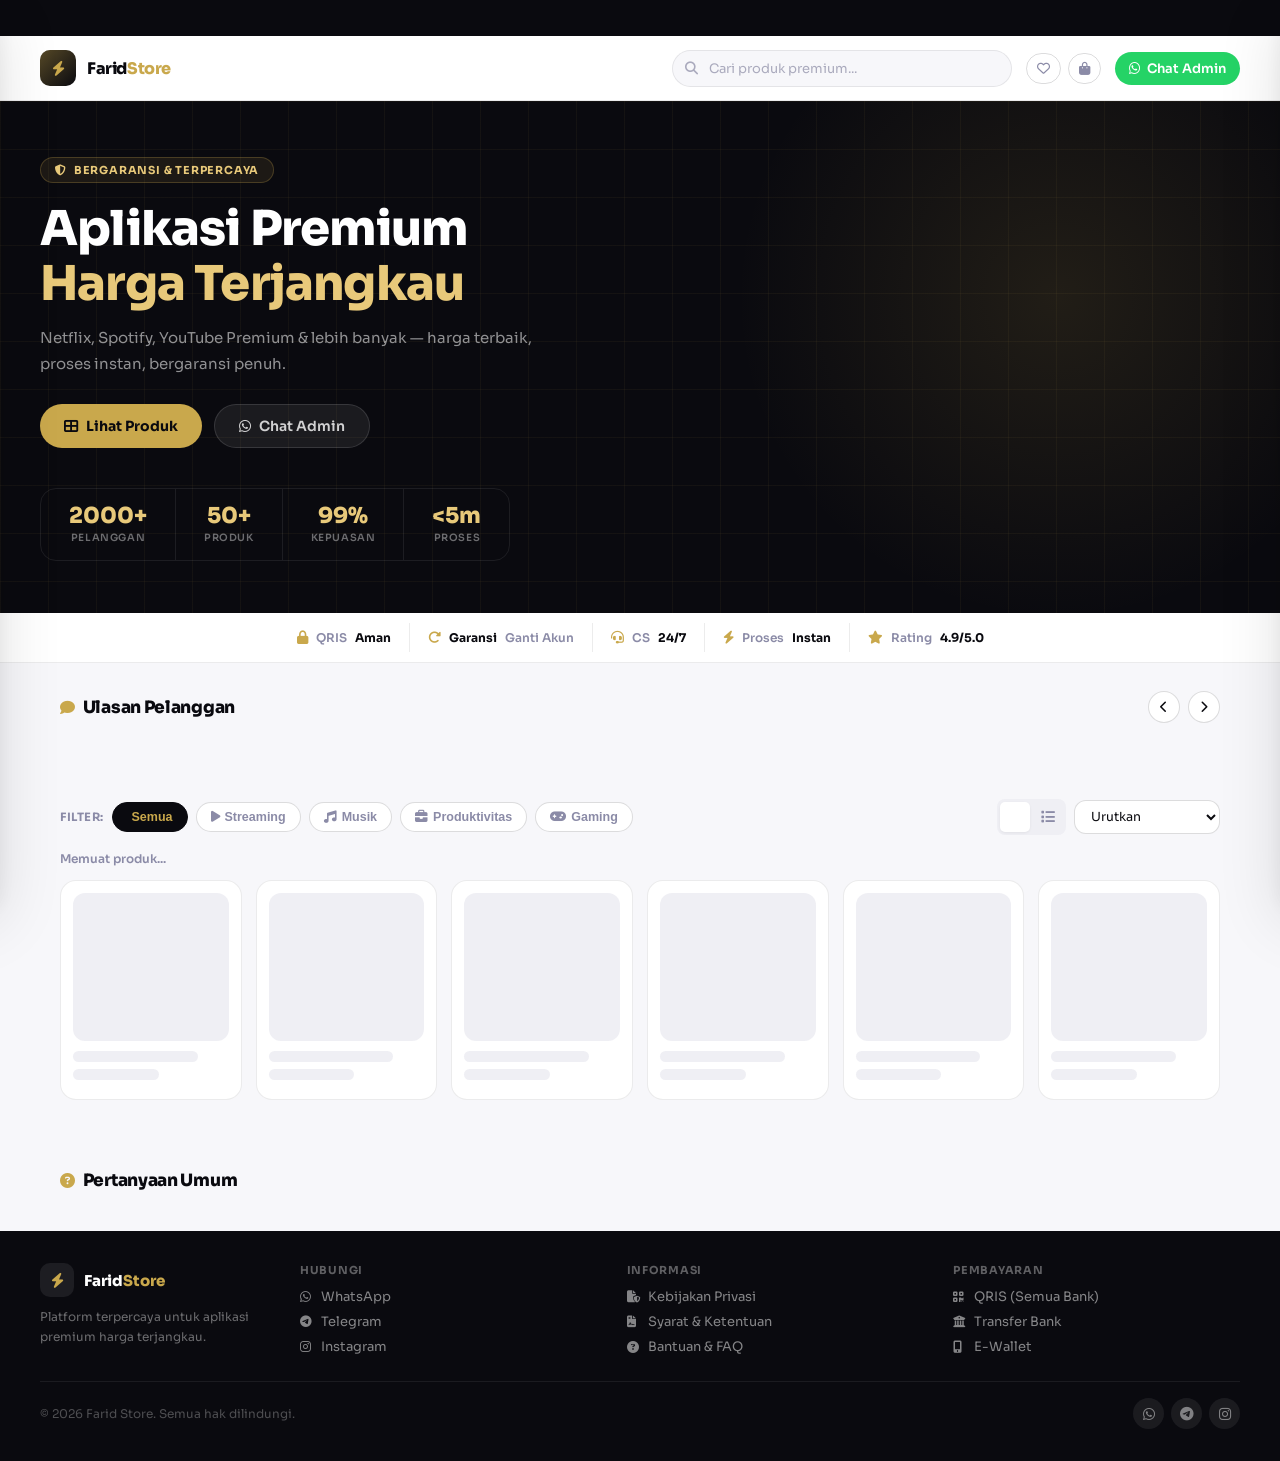
==== commit 3f0fa04e: "Update index.html" ====
--- a/index.html
+++ b/index.html
@@ -1,2071 +1,2036 @@
-<!DOCTYPE html>
-<html lang="id">
-<head>
-  <meta charset="UTF-8"/>
-  <meta name="viewport" content="width=device-width, initial-scale=1, maximum-scale=1, user-scalable=no"/>
-  <title>Farid Store — Aplikasi Premium</title>
-  <link href="https://fonts.googleapis.com/css2?family=Sora:wght@300;400;500;600;700;800&family=DM+Mono:wght@400;500&display=swap" rel="stylesheet"/>
-  <link href="https://cdnjs.cloudflare.com/ajax/libs/font-awesome/6.5.0/css/all.min.css" rel="stylesheet"/>
-  <script src="https://cdnjs.cloudflare.com/ajax/libs/qrcodejs/1.0.0/qrcode.min.js"></script>
-  <style>
-    *,*::before,*::after { box-sizing: border-box; margin: 0; padding: 0; }
-    :root {
-      --gold: #C9A84C; --gold-l: #E8C97A; --gold-p: #FBF6E9; --gold-d: #9A7535;
-      --ink: #0A0A0F; --ink2: #1C1C24; --ink3: #2E2E3A;
-      --ash: #F7F7FA; --ash2: #EFEFF4; --ash3: #E0E0EA;
-      --mist: #8B8BA7; --mist2: #AAAABD;
-      --sf: #FFFFFF; --sf2: #F9F9FC; --sf3: #F2F2F8;
-      --green: #15803D; --gsf: #DCFCE7;
-      --red: #DC2626; --rsf: #FEE2E2;
-      --amber: #D97706; --asf: #FEF3C7;
-      --blue: #2563EB; --bsf: #DBEAFE;
-      --bd: rgba(10,10,15,.08); --bd2: rgba(10,10,15,.14);
-      --r-xs: 4px; --r-sm: 8px; --r-md: 12px; --r-lg: 16px; --r-xl: 24px; --r-pill: 999px;
-      --sh-xs: 0 1px 3px rgba(0,0,0,.06);
-      --sh-sm: 0 2px 8px rgba(0,0,0,.07), 0 1px 3px rgba(0,0,0,.04);
-      --sh-md: 0 8px 24px rgba(0,0,0,.09), 0 2px 8px rgba(0,0,0,.05);
-      --sh-lg: 0 20px 60px rgba(0,0,0,.12), 0 8px 20px rgba(0,0,0,.06);
-      --sh-gold: 0 4px 20px rgba(201,168,76,.25);
-      --t: .22s cubic-bezier(.4,0,.2,1);
-      --font: 'Sora', sans-serif; --mono: 'DM Mono', monospace;
-    }
-    body { font-family: var(--font); background: var(--ash); color: var(--ink); min-height: 100vh; overflow-x: hidden; -webkit-font-smoothing: antialiased; }
-    a { text-decoration: none; }
-    button { cursor: pointer; outline: none; }
-
-    /* ===== MAINTENANCE ===== */
-    .maintenance-screen { display: none; position: fixed; inset: 0; background: var(--ink); z-index: 99999; flex-direction: column; align-items: center; justify-content: center; padding: 40px; text-align: center; }
-    .maintenance-screen.show { display: flex; }
-    .maintenance-icon { font-size: 52px; color: var(--gold); margin-bottom: 24px; }
-    .maintenance-title { font-size: 26px; font-weight: 700; color: #fff; margin-bottom: 12px; }
-    .maintenance-desc { font-size: 15px; color: rgba(255,255,255,.55); max-width: 380px; line-height: 1.7; }
-    .maint-wa-btn { display: inline-flex; align-items: center; gap: 8px; padding: 12px 24px; background: #25d366; color: #fff; border-radius: var(--r-pill); font-family: var(--font); font-size: 14px; font-weight: 700; margin-top: 24px; transition: var(--t); box-shadow: var(--sh-md); }
-    .maint-wa-btn:hover { background: #1ebe5d; transform: translateY(-2px); box-shadow: var(--sh-lg); color: #fff; }
-
-    /* ===== TICKER ===== */
-    .ticker-bar { background: var(--ink); height: 36px; overflow: hidden; display: flex; align-items: center; position: relative; flex-shrink: 0; width: 100%; }
-    .ticker-bar::before, .ticker-bar::after { content: ''; position: absolute; top: 0; bottom: 0; width: 60px; z-index: 2; pointer-events: none; }
-    .ticker-bar::before { left: 0; background: linear-gradient(to right, var(--ink), transparent); }
-    .ticker-bar::after { right: 0; background: linear-gradient(to left, var(--ink), transparent); }
-    .ticker-inner { display: flex; gap: 60px; animation: ticker 30s linear infinite; white-space: nowrap; padding-left: 100%; }
-    .ticker-inner:hover { animation-play-state: paused; }
-    @keyframes ticker { from { transform: translateX(0); } to { transform: translateX(-100%); } }
-    .ticker-item { display: inline-flex; align-items: center; gap: 8px; font-size: 11.5px; font-weight: 600; color: rgba(255,255,255,.7); letter-spacing: .3px; }
-    .ticker-item i { color: var(--gold); font-size: 11px; }
-    .ticker-sep { width: 3px; height: 3px; border-radius: 50%; background: rgba(255,255,255,.2); flex-shrink: 0; }
-
-    /* ===== TOPBAR ===== */
-    .topbar { background: rgba(255,255,255,.95); backdrop-filter: blur(20px); border-bottom: 1px solid var(--bd); position: sticky; top: 0; z-index: 200; padding: 0 20px; }
-    .topbar-inner { max-width: 1200px; margin: 0 auto; height: 64px; display: flex; align-items: center; gap: 14px; }
-    .logo { display: flex; align-items: center; gap: 11px; flex-shrink: 0; }
-    .logo-mark { width: 36px; height: 36px; background: var(--ink); border-radius: 10px; display: flex; align-items: center; justify-content: center; position: relative; overflow: hidden; flex-shrink: 0; }
-    .logo-mark::after { content: ''; position: absolute; inset: 0; background: linear-gradient(135deg, rgba(201,168,76,.4), transparent); }
-    .logo-mark i { color: var(--gold); font-size: 15px; position: relative; z-index: 1; }
-    .logo-name { font-size: 16px; font-weight: 800; color: var(--ink); letter-spacing: -.4px; }
-    .logo-name span { color: var(--gold); }
-    .topbar-search { flex: 1; max-width: 340px; margin-left: auto; position: relative; }
-    .topbar-search i { position: absolute; left: 13px; top: 50%; transform: translateY(-50%); color: var(--mist2); font-size: 13px; pointer-events: none; }
-    .topbar-search input { width: 100%; padding: 9px 14px 9px 36px; background: var(--ash); border: 1.5px solid var(--bd); border-radius: var(--r-pill); font-family: var(--font); font-size: 13px; color: var(--ink); outline: none; transition: var(--t); }
-    .topbar-search input::placeholder { color: var(--mist2); }
-    .topbar-search input:focus { background: var(--sf); border-color: var(--gold); box-shadow: 0 0 0 3px rgba(201,168,76,.12); }
-    .topbar-actions { display: flex; align-items: center; gap: 7px; flex-shrink: 0; }
-    .t-btn { display: flex; align-items: center; gap: 7px; padding: 8px 14px; border-radius: var(--r-pill); font-family: var(--font); font-size: 13px; font-weight: 600; border: none; white-space: nowrap; transition: var(--t); }
-    .t-ghost { background: transparent; color: var(--mist); border: 1.5px solid var(--bd2); }
-    .t-ghost:hover { background: var(--ash2); color: var(--ink); }
-    .t-wa { background: #25d366; color: #fff; }
-    .t-wa:hover { background: #1ebe5d; transform: translateY(-1px); }
-    .t-ink { background: var(--ink); color: var(--gold); }
-    .t-ink:hover { background: var(--ink2); }
-    .t-icon { padding: 8px 10px; position: relative; }
-    .badge-count { position: absolute; top: -4px; right: -4px; background: var(--red); color: #fff; font-size: 9px; font-weight: 800; width: 17px; height: 17px; border-radius: 50%; display: none; align-items: center; justify-content: center; border: 2px solid #fff; }
-    .badge-count.on { display: flex; }
-
-    /* user avatar chip */
-    .user-chip { display: flex; align-items: center; gap: 8px; padding: 5px 12px 5px 5px; background: var(--ash); border: 1.5px solid var(--bd2); border-radius: var(--r-pill); cursor: pointer; transition: var(--t); }
-    .user-chip:hover { background: var(--ash2); border-color: var(--gold); }
-    .user-av { width: 28px; height: 28px; border-radius: 50%; display: flex; align-items: center; justify-content: center; font-size: 11px; font-weight: 800; color: #fff; flex-shrink: 0; }
-    .user-chip-name { font-size: 12px; font-weight: 700; color: var(--ink); max-width: 80px; overflow: hidden; text-overflow: ellipsis; white-space: nowrap; }
-    .user-chip-badge { font-size: 9px; font-weight: 800; padding: 2px 6px; border-radius: var(--r-pill); text-transform: uppercase; letter-spacing: .4px; }
-    .badge-umum { background: var(--ash3); color: var(--mist); }
-    .badge-reseller { background: var(--bsf); color: var(--blue); }
-    .badge-vvip { background: linear-gradient(135deg, var(--gold-p), #fff); color: var(--gold-d); border: 1px solid var(--gold); }
-
-    /* ===== HERO ===== */
-    .hero { background: var(--ink); overflow: hidden; position: relative; padding: 56px 20px 52px; }
-    .hero-grid { position: absolute; inset: 0; background-image: linear-gradient(rgba(201,168,76,.06) 1px, transparent 1px), linear-gradient(90deg, rgba(201,168,76,.06) 1px, transparent 1px); background-size: 48px 48px; pointer-events: none; }
-    .hero-glow { position: absolute; top: -30%; right: -10%; width: 700px; height: 700px; background: radial-gradient(circle, rgba(201,168,76,.12) 0%, transparent 65%); pointer-events: none; }
-    .hero-inner { max-width: 1200px; margin: 0 auto; position: relative; z-index: 1; }
-    .hero-pill { display: inline-flex; align-items: center; gap: 7px; background: rgba(201,168,76,.1); border: 1px solid rgba(201,168,76,.25); border-radius: var(--r-pill); padding: 5px 14px; font-size: 11px; font-weight: 700; color: var(--gold-l); letter-spacing: .8px; text-transform: uppercase; margin-bottom: 18px; }
-    .hero h1 { font-size: clamp(1.8rem, 4.5vw, 3rem); font-weight: 800; line-height: 1.15; letter-spacing: -.8px; color: #fff; margin-bottom: 14px; }
-    .hero h1 .accent { color: var(--gold-l); }
-    .hero p { font-size: 15px; color: rgba(255,255,255,.55); max-width: 500px; line-height: 1.7; margin-bottom: 28px; }
-    .hero-cta { display: flex; gap: 12px; flex-wrap: wrap; }
-    .btn-gold { display: inline-flex; align-items: center; gap: 8px; padding: 12px 24px; background: var(--gold); color: var(--ink); border-radius: var(--r-pill); font-family: var(--font); font-size: 14px; font-weight: 700; border: none; transition: var(--t); }
-    .btn-gold:hover { background: var(--gold-l); box-shadow: var(--sh-gold); transform: translateY(-1px); }
-    .btn-ghost-hero { display: inline-flex; align-items: center; gap: 8px; padding: 12px 24px; background: rgba(255,255,255,.07); color: rgba(255,255,255,.8); border: 1px solid rgba(255,255,255,.12); border-radius: var(--r-pill); font-family: var(--font); font-size: 14px; font-weight: 600; transition: var(--t); }
-    .btn-ghost-hero:hover { background: rgba(255,255,255,.12); color: #fff; }
-    .hero-stats { display: flex; gap: 0; margin-top: 40px; border: 1px solid rgba(255,255,255,.08); border-radius: var(--r-lg); overflow: hidden; width: fit-content; flex-wrap: wrap; }
-    .hero-stat { padding: 16px 28px; text-align: center; border-right: 1px solid rgba(255,255,255,.08); }
-    .hero-stat:last-child { border-right: none; }
-    .hero-stat .num { font-size: 22px; font-weight: 800; color: var(--gold-l); line-height: 1; }
-    .hero-stat .lbl { font-size: 10px; color: rgba(255,255,255,.4); margin-top: 4px; text-transform: uppercase; letter-spacing: .6px; font-weight: 600; }
-
-    /* ===== TRUST ===== */
-    .trust-bar { background: var(--sf); border-bottom: 1px solid var(--bd); padding: 10px 20px; }
-    .trust-inner { max-width: 1200px; margin: 0 auto; display: flex; flex-wrap: wrap; justify-content: center; }
-    .trust-item { display: flex; align-items: center; gap: 8px; font-size: 12px; color: var(--mist); font-weight: 600; padding: 7px 18px; border-right: 1px solid var(--bd); }
-    .trust-item:last-child { border-right: none; }
-    .trust-item i { color: var(--gold); font-size: 13px; }
-    .trust-item strong { color: var(--ink); }
-
-    /* ===== SECTION WRAPPER ===== */
-    .sec-wrap { max-width: 1200px; margin: 0 auto; padding: 0 20px; }
-    .sec-head { display: flex; align-items: center; justify-content: space-between; margin-bottom: 16px; padding-top: 28px; }
-    .sec-title { font-size: 17px; font-weight: 800; color: var(--ink); letter-spacing: -.3px; display: flex; align-items: center; gap: 8px; }
-    .sec-title i { color: var(--gold); font-size: 15px; }
-
-    /* ===== INFINITE SLIDER ===== */
-    .slider-outer { position: relative; overflow: hidden; user-select: none; -webkit-user-select: none; padding: 20px 0; width: 100%; }
-    .slider-outer::before, .slider-outer::after { content: ''; position: absolute; top: 0; bottom: 0; width: 80px; z-index: 10; pointer-events: none; }
-    .slider-outer::before { left: 0; background: linear-gradient(to right, var(--ash) 20%, transparent); }
-    .slider-outer::after { right: 0; background: linear-gradient(to left, var(--ash) 20%, transparent); }
-    .slider-track { display: flex; gap: 16px; align-items: center; transition: transform 0.5s cubic-bezier(0.25, 1, 0.5, 1); will-change: transform; width: max-content; }
-    .slider-outer.dragging .slider-track { transition: none; cursor: grabbing; }
-    .slider-outer:not(.dragging) { cursor: default; }
-    .slider-nav { display: flex; gap: 8px; margin-left: auto; z-index: 15; position: relative; }
-    .slider-arr { width: 32px; height: 32px; border-radius: 50%; background: var(--sf); border: 1.5px solid var(--bd2); color: var(--ink); font-size: 12px; display: flex; align-items: center; justify-content: center; transition: var(--t); flex-shrink: 0; }
-    .slider-arr:hover { background: var(--ink); color: var(--gold); border-color: var(--ink); }
-    .slider-arr:disabled { opacity: .35; cursor: default; }
-
-    /* Featured Card */
-    .feat-card { background: var(--ink); border-radius: var(--r-lg); overflow: hidden; position: relative; cursor: pointer; border: 1px solid rgba(255,255,255,.06); transition: transform 0.5s ease, opacity 0.5s ease, box-shadow 0.5s ease; opacity: 0.5; transform: scale(0.9); }
-    .feat-card.center-focus { opacity: 1; transform: scale(1.05); z-index: 5; box-shadow: var(--sh-md); border-color: rgba(201,168,76,.3); }
-    .feat-card-img { width: 100%; height: 100px; object-fit: cover; opacity: .85; display: block; transition: var(--t); }
-    .feat-card.center-focus .feat-card-img { opacity: 1; }
-    .feat-card-body { padding: 12px; }
-    .feat-card-cat { font-size: 10px; font-weight: 700; color: var(--gold); letter-spacing: .5px; text-transform: uppercase; margin-bottom: 3px; }
-    .feat-card-name { font-size: 13px; font-weight: 700; color: #fff; margin-bottom: 4px; white-space: nowrap; overflow: hidden; text-overflow: ellipsis; }
-    .feat-card-price { font-size: 12px; font-weight: 800; color: var(--gold-l); }
-    .feat-badge { position: absolute; top: 8px; right: 8px; background: var(--gold); color: var(--ink); font-size: 9px; font-weight: 800; padding: 2px 8px; border-radius: var(--r-pill); text-transform: uppercase; letter-spacing: .3px; z-index: 2; }
-
-    /* Testimonial Card */
-    .testi-card { background: var(--sf); border: 1px solid var(--bd); border-radius: var(--r-lg); padding: 18px; transition: transform 0.5s ease, opacity 0.5s ease, box-shadow 0.5s ease; opacity: 0.5; transform: scale(0.9); }
-    .testi-card.center-focus { opacity: 1; transform: scale(1.05); z-index: 5; box-shadow: var(--sh-sm); border-color: rgba(201,168,76,.4); }
-    .testi-stars { font-size: 12px; color: var(--amber); margin-bottom: 8px; letter-spacing: 1px; }
-    .testi-text { font-size: 13px; color: var(--mist); line-height: 1.65; margin-bottom: 14px; min-height: 60px; }
-    .testi-user { display: flex; align-items: center; gap: 9px; }
-    .testi-av { width: 34px; height: 34px; border-radius: 50%; display: flex; align-items: center; justify-content: center; font-size: 12px; font-weight: 800; flex-shrink: 0; }
-    .testi-name { font-size: 13px; font-weight: 700; color: var(--ink); }
-    .testi-date { font-size: 11px; color: var(--mist2); }
-    .testi-ok { font-size: 10px; font-weight: 700; background: var(--gsf); color: var(--green); padding: 2px 7px; border-radius: var(--r-pill); margin-left: auto; white-space: nowrap; }
-
-    .feat-card, .testi-card { flex-shrink: 0; width: calc((min(100vw, 1200px) - 40px - (16px * 4)) / 5); }
-    @media(max-width: 1023px) { .feat-card, .testi-card { width: calc((100vw - 40px - (16px * 2)) / 3); } }
-    html, body { overflow-x: hidden; max-width: 100vw; }
-    
-    @media(max-width: 640px) {
-      .hero { padding: 34px 16px 34px; }
-      .hero h1 { font-size: 1.7rem; }
-      .hero-stats { overflow-x: auto; scrollbar-width: none; flex-wrap: nowrap; width: 100%; }
-      .hero-stats::-webkit-scrollbar { display: none; }
-      .hero-stat { padding: 13px 17px; flex-shrink: 0; }
-      .hero-cta { gap: 9px; }
-      .topbar-search { display: none; }
-      #mobileSearchBtn { display: flex!important; }
-      .trust-item { padding: 7px 11px; font-size: 11px; }
-      .filter-section, .catalog-section { padding: 14px 16px; }
-      .product-grid { grid-template-columns: repeat(2, 1fr); gap: 10px; }
-      .product-grid.lv { grid-template-columns: 1fr; }
-      .feat-card, .testi-card { width: calc(100vw - 160px); }
-      .slider-outer::before, .slider-outer::after { width: 45px; } 
-      .slider-track { margin-left: calc(-100vw + 224px); }
-      .topbar .global-wa { display: none; } 
-      .user-chip-name, .user-chip > i { display: none; }
-      .user-chip-badge { display: inline-block !important; }
-      .user-chip { padding: 0; background: transparent; border: none; gap: 6px; }
-      .topbar-actions { gap: 8px; }
-      .logo-name { font-size: 15px; }
-      .modal-body { flex-direction: column; padding: 14px; gap: 14px; }
-      .modal-left { flex: none; align-self: center; width: 100%; max-width: 280px; }
-      .faq-grid { grid-template-columns: 1fr; }
-      .footer-top { gap: 22px; flex-direction: column; } 
-      .ft-col { min-width: 100%; }
-      .succ-modal { padding: 30px 22px; max-width: 95%; }
-      .cart-drw, .wl-drw { max-width: 100%; }
-      .sec-wrap { padding: 0 16px; }
-      .t-btn span { display: none; }
-      .t-btn { padding: 8px 10px; }
-      .auth-box { padding: 24px 18px; margin: 10px; }
-      .period-grid { grid-template-columns: repeat(2, 1fr); } 
-      .modal-prod-img { width: 120px; height: 120px; margin: 0 auto 12px; }
-    }
-    @media(max-width:360px){ .product-grid{grid-template-columns:1fr} .user-chip-name {display: none;} }
-
-    /* ===== FILTER ===== */
-    .filter-section { padding: 20px 20px 0; max-width: 1200px; margin: 0 auto; }
-    .filter-row { display: flex; gap: 8px; align-items: center; flex-wrap: nowrap; overflow-x: auto; scrollbar-width: none; -ms-overflow-style: none; }
-    .filter-row::-webkit-scrollbar { display: none; }
-    .fl-label { font-size: 11.5px; font-weight: 700; color: var(--mist); text-transform: uppercase; letter-spacing: .5px; flex-shrink: 0; }
-    .chip { display: inline-flex; align-items: center; gap: 5px; padding: 7px 14px; border-radius: var(--r-pill); font-size: 12.5px; font-weight: 600; border: 1.5px solid var(--bd2); background: var(--sf); color: var(--mist); white-space: nowrap; transition: var(--t); flex-shrink: 0; }
-    .chip.active { background: var(--ink); color: var(--gold); border-color: var(--ink); }
-    .chip:hover:not(.active) { background: var(--ash2); border-color: var(--bd2); color: var(--ink); }
-    .view-toggle { margin-left: auto; display: flex; gap: 3px; background: var(--ash2); padding: 3px; border-radius: var(--r-sm); flex-shrink: 0; }
-    .vbtn { width: 30px; height: 30px; display: flex; align-items: center; justify-content: center; border-radius: 5px; border: none; background: none; color: var(--mist); transition: var(--t); font-size: 14px; }
-    .vbtn.active { background: var(--sf); color: var(--ink); box-shadow: var(--sh-xs); }
-    .sort-sel { padding: 7px 12px; background: var(--sf); border: 1.5px solid var(--bd2); border-radius: var(--r-md); font-family: var(--font); font-size: 12.5px; color: var(--ink); outline: none; transition: var(--t); flex-shrink: 0; }
-    .sort-sel:focus { border-color: var(--gold); }
-
-    /* ===== CATALOG ===== */
-    .catalog-section { max-width: 1200px; margin: 0 auto; padding: 16px 20px; }
-    .result-info { font-size: 12px; color: var(--mist); margin-bottom: 14px; font-weight: 600; display: flex; align-items: center; gap: 6px; }
-    .result-info b { color: var(--ink); }
-    .product-grid { display: grid; grid-template-columns: repeat(auto-fill, minmax(175px, 1fr)); gap: 14px; }
-    .product-grid.lv { grid-template-columns: 1fr; gap: 10px; }
-    @keyframes shimmer { 0% { background-position: -600px 0; } 100% { background-position: 600px 0; } }
-    .sk { background: linear-gradient(90deg, var(--ash2) 25%, var(--ash3) 50%, var(--ash2) 75%); background-size: 1200px 100%; animation: shimmer 1.4s infinite linear; border-radius: var(--r-sm); }
-    .sk-card { background: var(--sf); border-radius: var(--r-lg); padding: 12px; border: 1px solid var(--bd); }
-    .sk-img { height: 148px; border-radius: var(--r-md); margin-bottom: 10px; }
-    .sk-line { height: 11px; margin-bottom: 7px; }
-    .sk-line.s { width: 55%; } .sk-line.m { width: 80%; }
-
-    /* ===== PRODUCT CARD ===== */
-    @keyframes fadeUp { from { opacity: 0; transform: translateY(12px); } to { opacity: 1; transform: translateY(0); } }
-    .prod-card { background: var(--sf); border-radius: var(--r-lg); border: 1px solid var(--bd); overflow: hidden; transition: var(--t); animation: fadeUp .35s ease both; display: flex; flex-direction: column; position: relative; cursor: pointer; }
-    .prod-card:hover { transform: translateY(-4px); box-shadow: var(--sh-md); border-color: rgba(201,168,76,.35); }
-    .prod-card:active { transform: scale(.985); }
-    .prod-img-w { width: 100%; aspect-ratio: 1/1; overflow: hidden; position: relative; background: var(--ash); }
-    .prod-img-w img { width: 100%; height: 100%; object-fit: cover; transition: transform .45s ease; display: block; }
-    .prod-card:hover .prod-img-w img { transform: scale(1.05); }
-    .prod-img-ov { position: absolute; inset: 0; background: linear-gradient(to top, rgba(0,0,0,.3) 0%, transparent 55%); opacity: 0; transition: var(--t); }
-    .prod-card:hover .prod-img-ov { opacity: 1; }
-    .card-badges { position: absolute; top: 9px; left: 9px; display: flex; flex-direction: column; gap: 5px; z-index: 2; }
-    .c-badge { font-size: 9.5px; font-weight: 800; padding: 3.5px 9px; border-radius: var(--r-pill); letter-spacing: 0.5px; text-transform: uppercase; box-shadow: 0 2px 4px rgba(0,0,0,0.1); display: inline-flex; align-items: center; backdrop-filter: blur(4px); }
-    .cb-bestseller { background: linear-gradient(135deg, #FEF3C7, #FDE68A); color: #92400E; border: 1px solid rgba(217, 119, 6, 0.3); }
-    .cb-new { background: linear-gradient(135deg, #DCFCE7, #BBF7D0); color: #166534; border: 1px solid rgba(21, 128, 61, 0.3); }
-    .cb-hot { background: linear-gradient(135deg, #FEE2E2, #FECACA); color: #991B1B; border: 1px solid rgba(220, 38, 38, 0.3); }
-    .cb-promo { background: linear-gradient(135deg, var(--gold-p), #fff); color: var(--gold-d); border: 1px solid var(--gold); }
-    .disc-ribbon { position: absolute; top: 9px; right: 9px; background: var(--red); color: #fff; font-size: 9px; font-weight: 800; padding: 3px 8px; border-radius: var(--r-pill); z-index: 2; }
-    .wl-btn { position: absolute; bottom: 9px; right: 9px; width: 28px; height: 28px; border-radius: 50%; background: rgba(255,255,255,.9); border: none; font-size: 12px; color: var(--mist); transition: var(--t); z-index: 2; opacity: 1; display: flex; align-items: center; justify-content: center; box-shadow: var(--sh-xs); }
-    @media(min-width: 641px) { .wl-btn { opacity: 0; } }
-    .prod-card:hover .wl-btn, .wl-btn.on { opacity: 1; }
-    .wl-btn.on { background: #fff; color: var(--red); }
-    .wl-btn:hover { transform: scale(1.1); }
-    .prod-body { padding: 11px 12px 0; }
-    .prod-cat { font-size: 10px; font-weight: 700; color: var(--gold); text-transform: uppercase; letter-spacing: .6px; margin-bottom: 3px; }
-    .prod-name { font-size: 13px; font-weight: 700; color: var(--ink); line-height: 1.35; margin-bottom: 5px; display: -webkit-box; -webkit-line-clamp: 2; -webkit-box-orient: vertical; overflow: hidden; min-height: 35px; }
-    .prod-pr-row { display: flex; align-items: baseline; gap: 5px; margin-bottom: 5px; flex-wrap: wrap; }
-    .prod-price { font-size: 14px; font-weight: 800; color: var(--ink); }
-    .prod-price.disc { color: var(--red); }
-    .prod-price-orig { font-size: 11px; color: var(--mist2); text-decoration: line-through; }
-    .prod-meta { display: flex; align-items: center; justify-content: space-between; padding-bottom: 2px; }
-    .prod-rating { display: flex; align-items: center; gap: 3px; font-size: 11px; font-weight: 700; color: var(--amber); }
-    .prod-st { font-size: 10px; font-weight: 700; padding: 2px 7px; border-radius: var(--r-pill); }
-    .st-ready { background: var(--gsf); color: var(--green); }
-    .st-pending { background: var(--asf); color: var(--amber); }
-    .prod-foot { padding: 9px 12px 12px; margin-top: auto; }
-    .buy-btn { width: 100%; padding: 9px; background: var(--ink); color: #fff; border: none; border-radius: var(--r-md); font-family: var(--font); font-size: 12.5px; font-weight: 700; transition: var(--t); display: flex; align-items: center; justify-content: center; gap: 6px; }
-    .buy-btn:hover { background: var(--gold); color: var(--ink); }
-    .product-grid.lv .prod-card { flex-direction: row; }
-    .product-grid.lv .prod-img-w { width: 78px; height: 78px; flex-shrink: 0; aspect-ratio: auto; border-radius: 0; }
-    .product-grid.lv .prod-body { flex: 1; padding: 11px 13px; display: flex; flex-direction: column; justify-content: center; }
-    .product-grid.lv .prod-name { -webkit-line-clamp: 1; font-size: 13.5px; min-height: auto; }
-    .product-grid.lv .prod-foot { padding: 11px 13px; border-left: 1px solid var(--bd); display: flex; align-items: center; flex-shrink: 0; }
-    .product-grid.lv .buy-btn { width: 110px; padding: 9px 12px; }
-    .product-grid.lv .wl-btn { bottom: auto; top: 50%; right: 9px; transform: translateY(-50%); opacity: 1; }
-    .empty-st { grid-column: 1/-1; text-align: center; padding: 60px 20px; }
-    .empty-ic { width: 70px; height: 70px; background: var(--ash2); border-radius: 50%; display: flex; align-items: center; justify-content: center; margin: 0 auto 16px; font-size: 26px; color: var(--mist2); }
-    .empty-st h3 { font-size: 15px; font-weight: 700; color: var(--ink3); margin-bottom: 6px; }
-    .empty-st p { font-size: 13px; color: var(--mist); }
-
-    /* ===== CART DRAWER ===== */
-    .drw-ov { display: none; position: fixed; inset: 0; background: rgba(0,0,0,.45); backdrop-filter: blur(4px); z-index: 400; }
-    .drw-ov.on { display: block; }
-    .cart-drw { position: fixed; right: 0; top: 0; bottom: 0; width: 100%; max-width: 420px; background: var(--sf); z-index: 401; transform: translateX(100%); transition: .35s cubic-bezier(.4,0,.2,1); display: flex; flex-direction: column; box-shadow: var(--sh-lg); }
-    .cart-drw.on { transform: translateX(0); }
-    .drw-hd { padding: 18px 20px; border-bottom: 1px solid var(--bd); display: flex; align-items: center; justify-content: space-between; flex-shrink: 0; }
-    .drw-title { font-size: 15px; font-weight: 800; color: var(--ink); }
-    .drw-close { width: 30px; height: 30px; border-radius: 50%; border: none; background: var(--ash2); color: var(--mist); display: flex; align-items: center; justify-content: center; font-size: 13px; transition: var(--t); }
-    .drw-close:hover { background: var(--ash3); color: var(--ink); }
-    .drw-body { flex: 1; overflow-y: auto; padding: 14px 18px; -webkit-overflow-scrolling: touch; }
-    .cart-empty { text-align: center; padding: 50px 20px; color: var(--mist); }
-    .cart-empty i { font-size: 38px; opacity: .2; display: block; margin-bottom: 12px; }
-    .cart-empty p { font-size: 13px; }
-    .cart-item { display: flex; gap: 10px; align-items: center; padding: 11px; background: var(--ash); border-radius: var(--r-md); margin-bottom: 9px; }
-    .ci-img { width: 50px; height: 50px; border-radius: var(--r-sm); object-fit: cover; flex-shrink: 0; }
-    .ci-info { flex: 1; min-width: 0; }
-    .ci-name { font-size: 13px; font-weight: 700; color: var(--ink); overflow: hidden; text-overflow: ellipsis; white-space: nowrap; }
-    .ci-sub { font-size: 11px; color: var(--mist); margin-top: 1px; }
-    .ci-price { font-size: 13px; font-weight: 800; color: var(--ink); flex-shrink: 0; }
-    .ci-del { width: 24px; height: 24px; border-radius: 50%; border: none; background: rgba(220,38,38,.1); color: var(--red); font-size: 11px; display: flex; align-items: center; justify-content: center; transition: var(--t); }
-    .ci-del:hover { background: var(--red); color: #fff; }
-    .drw-ft { padding: 14px 18px 24px; border-top: 1px solid var(--bd); flex-shrink: 0; }
-    .cart-sum { background: var(--ash); border-radius: var(--r-md); padding: 13px; margin-bottom: 12px; }
-    .cs-row { display: flex; justify-content: space-between; font-size: 12.5px; color: var(--mist); margin-bottom: 5px; }
-    .cs-total { display: flex; justify-content: space-between; font-size: 16px; font-weight: 800; color: var(--ink); padding-top: 9px; border-top: 1px solid var(--bd); margin-top: 5px; }
-    .checkout-btn { width: 100%; padding: 13px; background: var(--ink); color: var(--gold); border: none; border-radius: var(--r-md); font-family: var(--font); font-size: 14px; font-weight: 700; transition: var(--t); display: flex; align-items: center; justify-content: center; gap: 8px; }
-    .checkout-btn:hover { background: var(--gold); color: var(--ink); }
-
-    /* ===== WISHLIST DRAWER ===== */
-    .wl-drw { position: fixed; left: 0; top: 0; bottom: 0; width: 100%; max-width: 380px; background: var(--sf); z-index: 401; transform: translateX(-100%); transition: .35s cubic-bezier(.4,0,.2,1); display: flex; flex-direction: column; box-shadow: var(--sh-lg); }
-    .wl-drw.on { transform: translateX(0); }
-
-    /* ===== AUTH MODAL ===== */
-    .auth-overlay { display: none; position: fixed; inset: 0; background: rgba(0,0,0,.6); backdrop-filter: blur(8px); z-index: 600; align-items: center; justify-content: center; padding: 16px; opacity: 0; transition: opacity .3s; }
-    .auth-overlay.on { display: flex; opacity: 1; }
-    .auth-box { background: var(--sf); width: 100%; max-width: 420px; border-radius: var(--r-xl); padding: 32px; box-shadow: var(--sh-lg); border: 1px solid var(--bd); transform: scale(.95); transition: .3s cubic-bezier(.4,0,.2,1); max-height: 95vh; overflow-y: auto; -webkit-overflow-scrolling: touch; }
-    .auth-overlay.on .auth-box { transform: scale(1); }
-    .auth-logo { display: flex; align-items: center; gap: 9px; margin-bottom: 22px; justify-content: center; }
-    .auth-logo-mark { width: 38px; height: 38px; background: var(--ink); border-radius: 10px; display: flex; align-items: center; justify-content: center; }
-    .auth-logo-mark i { color: var(--gold); font-size: 16px; }
-    .auth-logo-name { font-size: 18px; font-weight: 800; color: var(--ink); }
-    .auth-logo-name span { color: var(--gold); }
-    .auth-tabs { display: flex; gap: 0; border: 1.5px solid var(--bd2); border-radius: var(--r-md); overflow: hidden; margin-bottom: 22px; }
-    .auth-tab { flex: 1; padding: 9px; font-family: var(--font); font-size: 13px; font-weight: 700; color: var(--mist); border: none; background: transparent; transition: var(--t); }
-    .auth-tab.active { background: var(--ink); color: var(--gold); }
-    .auth-form .fm-grp { margin-bottom: 14px; }
-    .auth-form .fm-grp label { display: block; font-size: 11px; font-weight: 700; color: var(--mist); text-transform: uppercase; letter-spacing: .5px; margin-bottom: 6px; }
-    .auth-form .fm-grp input { width: 100%; padding: 10px 13px; background: var(--ash); border: 1.5px solid var(--bd2); border-radius: var(--r-md); font-family: var(--font); font-size: 14px; color: var(--ink); outline: none; transition: var(--t); }
-    .auth-form .fm-grp input:focus { border-color: var(--gold); background: var(--sf); box-shadow: 0 0 0 3px rgba(201,168,76,.1); }
-    .auth-form .fm-grp input::placeholder { color: var(--mist2); }
-    .auth-submit { width: 100%; padding: 13px; background: var(--ink); color: #fff; border: none; border-radius: var(--r-md); font-family: var(--font); font-size: 14px; font-weight: 700; transition: var(--t); display: flex; align-items: center; justify-content: center; gap: 8px; margin-top: 18px; }
-    .auth-submit:hover { background: var(--gold); color: var(--ink); }
-    .auth-divider { display: flex; align-items: center; gap: 12px; margin: 18px 0; color: var(--mist2); font-size: 12px; font-weight: 600; }
-    .auth-divider::before, .auth-divider::after { content: ''; flex: 1; height: 1px; background: var(--bd2); }
-    .guest-btn { width: 100%; padding: 11px; background: transparent; color: var(--mist); border: 1.5px solid var(--bd2); border-radius: var(--r-md); font-family: var(--font); font-size: 13px; font-weight: 600; transition: var(--t); display: flex; align-items: center; justify-content: center; gap: 7px; }
-    .guest-btn:hover { background: var(--ash2); color: var(--ink); border-color: var(--bd2); }
-    .auth-notice { font-size: 11.5px; color: var(--mist); text-align: center; margin-top: 14px; line-height: 1.6; }
-    .auth-notice b { color: var(--ink); }
-
-    /* user dropdown */
-    .u-dropdown { position: absolute; top: calc(100% + 8px); right: 0; background: var(--sf); border: 1px solid var(--bd2); border-radius: var(--r-lg); box-shadow: var(--sh-md); min-width: 200px; z-index: 300; display: none; overflow: hidden; }
-    .u-dropdown.on { display: block; }
-    .ud-head { padding: 14px 16px; border-bottom: 1px solid var(--bd); background: var(--ash); }
-    .ud-name { font-size: 14px; font-weight: 800; color: var(--ink); }
-    .ud-contact { font-size: 11px; color: var(--mist); margin-top: 2px; overflow: hidden; text-overflow: ellipsis; white-space: nowrap; }
-    .ud-item { display: flex; align-items: center; gap: 9px; padding: 11px 16px; font-size: 13px; font-weight: 600; color: var(--ink); border: none; background: none; width: 100%; text-align: left; transition: var(--t); }
-    .ud-item:hover { background: var(--ash2); }
-    .ud-item i { color: var(--mist); font-size: 13px; width: 16px; text-align: center; }
-    .ud-item.danger { color: var(--red); }
-    .ud-item.danger i { color: var(--red); }
-    .ud-divider { height: 1px; background: var(--bd); margin: 4px 0; }
-    .u-chip-wrap { position: relative; flex-shrink: 0; }
-
-    /* ===== PRODUCT MODAL ===== */
-    .pm-header-wrap { display: flex; align-items: center; gap: 14px; margin-bottom: 14px; }
-    .modal-prod-img-small { width: 84px; height: 84px; object-fit: cover; border-radius: var(--r-md); border: 1px solid var(--bd); background: var(--ash); flex-shrink: 0; }
-    .pm-header-info { display: flex; flex-direction: column; justify-content: center; flex: 1; }
-    .pm-header-info .pm-name { margin-bottom: 2px; line-height: 1.25; }
-    .modal-ov { display: none; position: fixed; inset: 0; background: rgba(0,0,0,.55); backdrop-filter: blur(6px); z-index: 500; align-items: flex-end; justify-content: center; opacity: 0; transition: opacity .3s; }
-    .modal-ov.on { display: flex; opacity: 1; }
-    @media(min-width: 641px) { .modal-ov { align-items: center; } }
-    .modal-sheet { background: var(--sf); width: 100%; max-width: 760px; border-radius: var(--r-xl) var(--r-xl) 0 0; max-height: 92vh; overflow-y: auto; overscroll-behavior: contain; transform: translateY(22px); opacity: 0; transition: .3s cubic-bezier(.4,0,.2,1); -webkit-overflow-scrolling: touch; }
-    .modal-ov.on .modal-sheet { transform: translateY(0); opacity: 1; }
-    @media(min-width: 641px) { .modal-sheet { border-radius: var(--r-xl); max-height: 90vh; } }
-    .modal-drag { display: block; width: 38px; height: 4px; background: var(--ash3); border-radius: 2px; margin: 10px auto 0; }
-    @media(min-width: 641px) { .modal-drag { display: none; } }
-    .modal-hd { display: flex; align-items: center; justify-content: space-between; padding: 15px 20px; border-bottom: 1px solid var(--bd); position: sticky; top: 0; background: var(--sf); z-index: 10; } 
-    .modal-title { font-size: 15px; font-weight: 800; color: var(--ink); }
-    .modal-x { width: 30px; height: 30px; border-radius: 50%; border: none; background: var(--ash2); color: var(--mist); display: flex; align-items: center; justify-content: center; font-size: 13px; transition: var(--t); }
-    .modal-x:hover { background: var(--ash3); color: var(--ink); }
-    .modal-body { padding: 20px; display: flex; gap: 22px; flex-wrap: wrap; }
-    .modal-left { flex: 0 0 205px; }
-    .qris-box { background: var(--sf); border: 1.5px solid var(--bd2); border-radius: var(--r-lg); padding: 13px; text-align: center; }
-    .qris-title { font-size: 10px; font-weight: 700; color: var(--mist); text-transform: uppercase; letter-spacing: .6px; margin-bottom: 9px; display: flex; align-items: center; gap: 5px; justify-content: center; }
-    #qrcode { display: flex; justify-content: center; align-items: center; width: 179px; height: 179px; margin: 0 auto; }
-    .qris-amt { margin-top: 9px; font-size: 16px; font-weight: 800; color: var(--ink); text-align: center; }
-    .qris-lbl { font-size: 11px; color: var(--mist); text-align: center; margin-top: 3px; font-weight: 600; }
-    .qris-cd { display: none; align-items: center; justify-content: center; gap: 5px; font-size: 11px; font-weight: 700; color: var(--amber); font-family: var(--mono); margin-top: 7px; }
-    .qris-cd.on { display: flex; }
-    .qris-copy { display: flex; align-items: center; justify-content: center; gap: 6px; width: 100%; margin-top: 9px; padding: 7px; background: var(--ash2); color: var(--ink); border: none; border-radius: var(--r-sm); font-family: var(--font); font-size: 11px; font-weight: 700; transition: var(--t); }
-    .qris-copy:hover { background: var(--ink); color: var(--gold); }
-    .modal-right { flex: 1; min-width: 220px; display: flex; flex-direction: column; }
-    .modal-disc-info { display: none; align-items: center; gap: 7px; background: var(--rsf); border: 1px solid rgba(220,38,38,.2); border-radius: var(--r-sm); padding: 8px 12px; margin-bottom: 12px; font-size: 12px; font-weight: 700; color: var(--red); }
-    .modal-disc-info.on { display: flex; }
-    .pm-name { font-size: 18px; font-weight: 800; color: var(--ink); line-height: 1.25; margin-bottom: 3px; }
-    .pm-price { font-size: 22px; font-weight: 800; color: var(--gold-d); margin-bottom: 3px; }
-    .pm-price-orig { font-size: 14px; color: var(--mist2); text-decoration: line-through; font-weight: 500; margin-left: 6px; }
-    .pm-rating { display: flex; align-items: center; gap: 6px; margin-bottom: 13px; }
-    .pm-stars { font-size: 12px; color: var(--amber); letter-spacing: 1px; }
-    .pm-rtxt { font-size: 12px; color: var(--mist); font-weight: 600; }
-    .pm-desc { font-size: 13px; color: var(--mist); line-height: 1.65; margin-bottom: 14px; padding: 11px; background: var(--ash); border-radius: var(--r-md); border-left: 3px solid var(--gold); }
-    .steps-row { display: flex; align-items: flex-start; margin-bottom: 14px; }
-    .step-item { flex: 1; display: flex; flex-direction: column; align-items: center; gap: 4px; }
-    .step-dot { width: 26px; height: 26px; border-radius: 50%; background: var(--ash2); border: 2px solid var(--bd2); display: flex; align-items: center; justify-content: center; font-size: 10px; font-weight: 800; color: var(--mist); transition: var(--t); z-index: 1; }
-    .step-dot.done { background: var(--green); border-color: var(--green); color: #fff; }
-    .step-dot.act { background: var(--gold-p); border-color: var(--gold); color: var(--gold-d); }
-    .step-lbl { font-size: 10px; font-weight: 600; color: var(--mist); text-align: center; line-height: 1.3; }
-    .step-con { flex: 1; height: 2px; background: var(--ash3); margin-top: 12px; border-radius: 1px; transition: var(--t); }
-    .step-con.done { background: var(--green); }
-    .fm-lbl { font-size: 11px; font-weight: 700; color: var(--mist); text-transform: uppercase; letter-spacing: .5px; margin-bottom: 6px; margin-top: 13px; display: flex; align-items: center; gap: 5px; }
-    .fm-lbl i { font-size: 11px; color: var(--gold); }
-    .period-grid { display: grid; grid-template-columns: repeat(3, 1fr); gap: 8px; }
-.period-btn { 
-  display: flex; 
-  flex-direction: column; 
-  align-items: center; 
-  justify-content: center; 
-  padding: 12px 6px; /* Lebih lega */
-  background: var(--sf); 
-  border: 1.5px solid var(--bd2); 
-  border-radius: var(--r-md); 
-  font-family: var(--font); 
-  font-size: 11.5px; 
-  font-weight: 700; 
-  color: var(--mist); 
-  text-align: center; 
-  transition: var(--t);
-  gap: 3px; /* Jarak rapi antar teks */
-}
-.period-btn.sel { background: var(--ink); border-color: var(--ink); color: #fff; box-shadow: var(--sh-sm); }
-.period-btn:hover:not(.sel) { border-color: var(--gold); color: var(--ink); background: var(--gold-p); }
-.period-price { font-size: 11px; font-weight: 800; color: var(--gold-d); }
-.period-btn.sel .period-price { color: var(--gold); }
-.period-price-orig { font-size: 9px; color: var(--mist2); text-decoration: line-through; }
-    .qty-row { display: flex; align-items: center; gap: 9px; }
-    .qty-btn { width: 34px; height: 34px; border: 1.5px solid var(--bd2); background: var(--sf); border-radius: var(--r-md); font-size: 15px; font-weight: 700; display: flex; align-items: center; justify-content: center; transition: var(--t); color: var(--ink); flex-shrink: 0; }
-    .qty-btn:hover { border-color: var(--gold); background: var(--gold-p); color: var(--gold-d); }
-    .qty-num { font-size: 15px; font-weight: 800; min-width: 26px; text-align: center; }
-    .c-input { width: 100%; padding: 10px 12px; background: var(--sf); border: 1.5px solid var(--bd2); border-radius: var(--r-md); font-family: var(--font); font-size: 13.5px; color: var(--ink); outline: none; transition: var(--t); margin-top: 5px; }
-    .c-input:focus { border-color: var(--gold); box-shadow: 0 0 0 3px rgba(201,168,76,.1); }
-    .c-input::placeholder { color: var(--mist2); }
-    .total-box { margin-top: 14px; padding: 13px; background: var(--ash); border: 1.5px dashed var(--bd2); border-radius: var(--r-md); }
-    .tb-row { display: flex; justify-content: space-between; font-size: 12px; color: var(--mist); margin-bottom: 4px; }
-    .tb-main { display: flex; justify-content: space-between; align-items: center; margin-top: 9px; padding-top: 9px; border-top: 1px solid var(--bd2); }
-    .tb-main span:first-child { font-size: 13px; font-weight: 700; color: var(--ink); }
-    .tb-main span:last-child { font-size: 21px; font-weight: 800; color: var(--ink); }
-    .confirm-btn { width: 100%; padding: 12px; background: var(--ink); color: #fff; border: none; border-radius: var(--r-md); font-family: var(--font); font-size: 14px; font-weight: 700; transition: var(--t); display: flex; align-items: center; justify-content: center; gap: 8px; margin-top: 13px; }
-    .confirm-btn:hover:not(:disabled) { background: var(--gold); color: var(--ink); box-shadow: var(--sh-gold); transform: translateY(-1px); }
-    .confirm-btn:disabled { opacity: .6; }
-    .wa-direct { width: 100%; padding: 10px; background: transparent; color: #25d366; border: 1.5px solid #25d366; border-radius: var(--r-md); font-family: var(--font); font-size: 13px; font-weight: 700; transition: var(--t); display: flex; align-items: center; justify-content: center; gap: 7px; text-decoration: none; margin-top: 7px; }
-    .wa-direct:hover { background: #25d366; color: #fff; }
-    .st-msg { margin-top: 9px; padding: 9px 12px; border-radius: var(--r-sm); font-size: 13px; font-weight: 600; text-align: center; display: none; }
-    .st-msg.ok { display: block; background: var(--gsf); color: var(--green); }
-    .st-msg.err { display: block; background: var(--rsf); color: var(--red); }
-    .add-cart-btn { width: 100%; padding: 10px; background: var(--ash); color: var(--ink); border: 1.5px solid var(--bd2); border-radius: var(--r-md); font-family: var(--font); font-size: 13px; font-weight: 700; transition: var(--t); display: flex; align-items: center; justify-content: center; gap: 7px; margin-top: 7px; }
-    .add-cart-btn:hover { background: var(--ash2); border-color: var(--bd2); }
-
-    /* ===== SUCCESS POPUP ===== */
-    .succ-modal { background: var(--sf); max-width: 420px; padding: 40px 32px; text-align: center; margin: auto; transform: scale(.95); transition: .4s cubic-bezier(.16,1,.3,1); border-radius: var(--r-xl); box-shadow: var(--sh-lg); border: 1px solid var(--bd); }
-    .modal-ov.on .succ-modal { transform: scale(1); }
-    .succ-icon { width: 76px; height: 76px; background: var(--gsf); color: var(--green); border-radius: 50%; display: inline-flex; align-items: center; justify-content: center; font-size: 36px; margin-bottom: 22px; }
-    .succ-modal h3 { font-size: 19px; font-weight: 800; color: var(--ink); margin-bottom: 10px; }
-    .succ-modal p { font-size: 14px; color: var(--mist); line-height: 1.65; margin-bottom: 28px; }
-    .btn-close-min { background: var(--ash2); border: none; font-family: var(--font); font-size: 13px; font-weight: 700; color: var(--mist); padding: 13px; width: 100%; border-radius: var(--r-md); transition: var(--t); }
-    .btn-close-min:hover { background: var(--ash3); color: var(--ink); }
-
-    /* ===== FAQ ===== */
-    .faq-sec { padding: 26px 0 0; }
-    .faq-grid { display: grid; grid-template-columns: repeat(auto-fill, minmax(290px, 1fr)); gap: 9px; }
-    .faq-item { background: var(--sf); border: 1px solid var(--bd); border-radius: var(--r-md); overflow: hidden; }
-    .faq-q { font-size: 13px; font-weight: 700; color: var(--ink); display: flex; align-items: center; justify-content: space-between; gap: 10px; padding: 13px 15px; cursor: pointer; transition: var(--t); }
-    .faq-q i { color: var(--mist2); font-size: 12px; flex-shrink: 0; transition: var(--t); }
-    .faq-item.open .faq-q { color: var(--gold-d); }
-    .faq-item.open .faq-q i { transform: rotate(180deg); color: var(--gold); }
-    .faq-a { font-size: 13px; color: var(--mist); line-height: 1.65; padding: 0 15px 13px; display: none; border-top: 1px solid var(--bd); }
-    .faq-item.open .faq-a { display: block; }
-
-    /* ===== FOOTER ===== */
-    .footer { background: var(--ink); padding: 32px 20px; margin-top: 24px; }
-    .footer-inner { max-width: 1200px; margin: 0 auto; }
-    .footer-top { display: flex; gap: 40px; flex-wrap: wrap; margin-bottom: 26px; }
-    .ft-brand { flex: 0 0 auto; max-width: 100%; }
-    .ft-logo { display: flex; align-items: center; gap: 10px; margin-bottom: 10px; }
-    .ft-lm { width: 34px; height: 34px; background: rgba(255,255,255,.08); border-radius: 10px; display: flex; align-items: center; justify-content: center; }
-    .ft-lm i { color: var(--gold); font-size: 15px; }
-    .ft-name { font-size: 15px; font-weight: 800; color: #fff; }
-    .ft-name span { color: var(--gold); }
-    .ft-tag { font-size: 12px; color: rgba(255,255,255,.4); line-height: 1.6; max-width: 220px; }
-    .ft-col { flex: 1; min-width: 140px; }
-    .ft-ct { font-size: 11px; font-weight: 700; color: rgba(255,255,255,.35); text-transform: uppercase; letter-spacing: .7px; margin-bottom: 11px; }
-    .ft-links { display: flex; flex-direction: column; gap: 8px; }
-    .ft-links a { font-size: 13px; color: rgba(255,255,255,.5); display: flex; align-items: center; gap: 7px; transition: var(--t); }
-    .ft-links a:hover { color: var(--gold); }
-    .ft-links a i { font-size: 12px; width: 14px; }
-    .ft-div { height: 1px; background: rgba(255,255,255,.07); margin-bottom: 16px; }
-    .ft-bottom { display: flex; align-items: center; justify-content: space-between; flex-wrap: wrap; gap: 10px; }
-    .ft-copy { font-size: 12px; color: rgba(255,255,255,.28); }
-    .ft-socials { display: flex; gap: 7px; }
-    .soc-btn { width: 31px; height: 31px; border-radius: 50%; background: rgba(255,255,255,.07); border: none; color: rgba(255,255,255,.45); display: flex; align-items: center; justify-content: center; font-size: 14px; transition: var(--t); }
-    .soc-btn:hover { background: var(--gold); color: var(--ink); }
-
-    /* ===== TOAST ===== */
-    .toast-wrap { position: fixed; bottom: 22px; left: 50%; transform: translateX(-50%); z-index: 999; display: flex; flex-direction: column; gap: 7px; align-items: center; pointer-events: none; }
-    .toast { background: var(--ink); color: #fff; padding: 10px 18px; border-radius: var(--r-pill); font-size: 13px; font-weight: 600; box-shadow: var(--sh-lg); opacity: 0; transform: translateY(8px); transition: .32s cubic-bezier(.4,0,.2,1); border: 1px solid rgba(255,255,255,.08); text-align: center; width: max-content; max-width: 90vw; }
-    .toast.on { opacity: 1; transform: translateY(0); }
-    .toast.ok { background: var(--green); }
-    .toast.warn { background: var(--amber); }
-
-    /* ===== MOBILE SEARCH ===== */
-    #mobileSearchBar { display: none; background: var(--sf); padding: 10px 16px; border-bottom: 1px solid var(--bd); position: sticky; top: 64px; z-index: 199; }
-    #mobileSearchBar input { width: 100%; padding: 10px 14px 10px 36px; background: var(--ash); border: 1.5px solid var(--bd); border-radius: var(--r-pill); font-family: var(--font); font-size: 14px; color: var(--ink); outline: none; }
-    #mobileSearchBar .ms-ico { position: absolute; left: 28px; top: 50%; transform: translateY(-50%); color: var(--mist2); font-size: 13px; pointer-events: none; }
-    #mobileSearchBar > div { position: relative; }
-
-    /* ===== UPGRADE PLAN ===== */
-.upgrade-cards { display: grid; grid-template-columns: repeat(auto-fit, minmax(200px, 1fr)); gap: 14px; margin-top: 14px; }
-.upg-card { background: var(--sf); border: 2px solid var(--bd2); border-radius: var(--r-lg); padding: 18px; cursor: pointer; transition: var(--t); position: relative; overflow: hidden; text-align: center; }
-.upg-card.sel { border-color: var(--gold); background: var(--gold-p); box-shadow: var(--sh-gold); transform: translateY(-4px); }
-.upg-card:hover:not(.sel) { border-color: var(--mist2); }
-.upg-badge { position: absolute; top: 12px; right: -28px; background: var(--gold); color: var(--ink); font-size: 10px; font-weight: 800; padding: 4px 28px; transform: rotate(45deg); letter-spacing: 1px; box-shadow: var(--sh-sm); }
-.upg-title { font-size: 15px; font-weight: 800; color: var(--ink); margin-bottom: 8px; text-transform: uppercase; letter-spacing: 1px; }
-.upg-price { font-size: 26px; font-weight: 800; color: var(--gold-d); margin-bottom: 4px; }
-.upg-desc { font-size: 11.5px; color: var(--mist); font-weight: 600; margin-bottom: 16px; min-height: 34px; line-height: 1.5; }
-.upg-list { list-style: none; text-align: left; margin-bottom: 20px; padding-top: 14px; border-top: 1px dashed var(--bd2); }
-.upg-list li { font-size: 12px; color: var(--ink); margin-bottom: 10px; display: flex; align-items: flex-start; gap: 8px; font-weight: 600; }
-.upg-list li i { color: var(--green); font-size: 14px; margin-top: 1px; }
-  </style>
-</head>
-<body>
-
-<div class="maintenance-screen" id="maintenanceScreen">
-    <i class="fas fa-tools maintenance-icon"></i>
-    <h2 class="maintenance-title">Toko Sedang Dalam Perbaikan</h2>
-    <p class="maintenance-desc">Mohon maaf, kami sedang melakukan pembaruan sistem. Silakan kembali beberapa saat lagi.</p>
-    
-    <a href="https://wa.me/6281371127121?text=Halo%20Admin%20Farid%20Store,%20saya%20ingin%20melakukan%20pemesanan%20manual." class="maint-wa-btn" target="_blank">
-      <i class="fab fa-whatsapp"></i> Hubungi Admin (Pesan Manual)
-    </a>
-  </div>
-
-  <div class="ticker-bar" id="tickerBar">
-    <div class="ticker-inner" id="tickerInner">
-      <span class="ticker-item"><i class="fas fa-bolt"></i>Proses Instan 1–5 Menit</span><span class="ticker-sep"></span>
-      <span class="ticker-item"><i class="fas fa-shield-halved"></i>Garansi Penuh Semua Produk</span><span class="ticker-sep"></span>
-      <span class="ticker-item"><i class="fas fa-star"></i>Rating 4.9/5 dari 2000+ Pelanggan</span><span class="ticker-sep"></span>
-      <span class="ticker-item"><i class="fas fa-headset"></i>CS Online 24/7</span><span class="ticker-sep"></span>
-      <span class="ticker-item"><i class="fas fa-qrcode"></i>Bayar Mudah via QRIS</span><span class="ticker-sep"></span>
-      <span class="ticker-item"><i class="fas fa-bolt"></i>Proses Instan 1–5 Menit</span><span class="ticker-sep"></span>
-      <span class="ticker-item"><i class="fas fa-shield-halved"></i>Garansi Penuh Semua Produk</span><span class="ticker-sep"></span>
-      <span class="ticker-item"><i class="fas fa-star"></i>Rating 4.9/5 dari 2000+ Pelanggan</span><span class="ticker-sep"></span>
-      <span class="ticker-item"><i class="fas fa-headset"></i>CS Online 24/7</span><span class="ticker-sep"></span>
-      <span class="ticker-item"><i class="fas fa-qrcode"></i>Bayar Mudah via QRIS</span><span class="ticker-sep"></span>
-    </div>
-  </div>
-
-  <header class="topbar" id="mainHeader">
-    <div class="topbar-inner">
-      <div class="logo">
-        <div class="logo-mark"><i class="fas fa-bolt"></i></div>
-        <span class="logo-name dynamic-store-name">Farid<span>Store</span></span>
-      </div>
-      <div class="topbar-search">
-        <i class="fas fa-search"></i>
-        <input type="text" id="searchInput" placeholder="Cari produk premium..." autocomplete="off"/>
-      </div>
-      <div class="topbar-actions">
-        <button class="t-btn t-ghost t-icon" id="mobileSearchBtn" style="display:none"><i class="fas fa-search"></i></button>
-        <button class="t-btn t-ghost t-icon" id="wlBtn" title="Wishlist">
-          <i class="far fa-heart"></i><span class="badge-count" id="wlCount">0</span>
-        </button>
-        <button class="t-btn t-ghost t-icon" id="cartBtn" title="Keranjang">
-          <i class="fas fa-bag-shopping"></i><span class="badge-count" id="cartCount">0</span>
-        </button>
-        <div id="userArea"></div>
-        <a href="https://wa.me/6281371127121" target="_blank" class="t-btn t-wa global-wa">
-          <i class="fab fa-whatsapp"></i><span>Chat Admin</span>
-        </a>
-      </div>
-    </div>
-  </header>
-
-  <div id="mobileSearchBar">
-    <div><i class="ms-ico fas fa-search"></i>
-      <input type="text" id="mobileSearch" placeholder="Cari produk premium..." autocomplete="off"/>
-    </div>
-  </div>
-
-  <section class="hero" id="mainHero">
-    <div class="hero-grid"></div><div class="hero-glow"></div>
-    <div class="hero-inner">
-      <div class="hero-pill"><i class="fas fa-shield-halved"></i>Bergaransi & Terpercaya</div>
-      <h1>Aplikasi Premium<br><span class="accent">Harga Terjangkau</span></h1>
-      <p id="storeDesc">Netflix, Spotify, YouTube Premium & lebih banyak — harga terbaik, proses instan, bergaransi penuh.</p>
-      <div class="hero-cta">
-        <button class="btn-gold" onclick="document.querySelector('.catalog-section').scrollIntoView({behavior:'smooth'})">
-          <i class="fas fa-th-large"></i>Lihat Produk
-        </button>
-        <a href="https://wa.me/6281371127121" class="btn-ghost-hero global-wa" target="_blank">
-          <i class="fab fa-whatsapp"></i>Chat Admin
-        </a>
-      </div>
-      <div class="hero-stats">
-        <div class="hero-stat"><div class="num" id="statCustNum">2000+</div><div class="lbl">Pelanggan</div></div>
-        <div class="hero-stat"><div class="num" id="statProdNum">50+</div><div class="lbl">Produk</div></div>
-        <div class="hero-stat"><div class="num" id="statSatNum">99%</div><div class="lbl">Kepuasan</div></div>
-        <div class="hero-stat"><div class="num" id="statTimeNum">&lt;5m</div><div class="lbl">Proses</div></div>
-      </div>
-    </div>
-  </section>
-
-  <div class="trust-bar" id="mainTrust">
-    <div class="trust-inner">
-      <div class="trust-item"><i class="fas fa-lock"></i>QRIS <strong>Aman</strong></div>
-      <div class="trust-item"><i class="fas fa-rotate-right"></i><strong>Garansi</strong> Ganti Akun</div>
-      <div class="trust-item"><i class="fas fa-headset"></i>CS <strong>24/7</strong></div>
-      <div class="trust-item"><i class="fas fa-bolt"></i>Proses <strong>Instan</strong></div>
-      <div class="trust-item"><i class="fas fa-star"></i>Rating <strong>4.9/5.0</strong></div>
-    </div>
-  </div>
-
-  <div class="sec-wrap" id="featuredSection" style="display:none">
-    <div class="sec-head">
-      <div class="sec-title"><i class="fas fa-fire"></i>Produk Unggulan</div>
-      <div class="slider-nav">
-        <button class="slider-arr" id="featPrev"><i class="fas fa-chevron-left"></i></button>
-        <button class="slider-arr" id="featNext"><i class="fas fa-chevron-right"></i></button>
-      </div>
-    </div>
-    <div class="slider-outer" id="featSliderOuter">
-      <div class="slider-track" id="featSlider"></div>
-    </div>
-  </div>
-
-  <div class="sec-wrap" id="testiSection">
-    <div class="sec-head">
-      <div class="sec-title"><i class="fas fa-comment"></i>Ulasan Pelanggan</div>
-      <div class="slider-nav">
-        <button class="slider-arr" id="testiPrev"><i class="fas fa-chevron-left"></i></button>
-        <button class="slider-arr" id="testiNext"><i class="fas fa-chevron-right"></i></button>
-      </div>
-    </div>
-    <div class="slider-outer" id="testiSliderOuter">
-      <div class="slider-track" id="testiSlider"></div>
-    </div>
-  </div>
-
-  <div class="filter-section" id="mainFilter">
-    <div class="filter-row">
-      <span class="fl-label">Filter:</span>
-      <button class="chip active" data-cat="all"><i class="fas fa-grid-2"></i>Semua</button>
-      <button class="chip" data-cat="streaming"><i class="fas fa-play"></i>Streaming</button>
-      <button class="chip" data-cat="musik"><i class="fas fa-music"></i>Musik</button>
-      <button class="chip" data-cat="produktivitas"><i class="fas fa-briefcase"></i>Produktivitas</button>
-      <button class="chip" data-cat="gaming"><i class="fas fa-gamepad"></i>Gaming</button>
-      <div class="view-toggle">
-        <button class="vbtn active" id="gridBtn" title="Grid"><i class="fas fa-grid-2"></i></button>
-        <button class="vbtn" id="listBtn" title="List"><i class="fas fa-list"></i></button>
-      </div>
-      <select class="sort-sel" id="sortSel">
-        <option value="default">Urutkan</option>
-        <option value="price-asc">Harga Terendah</option>
-        <option value="price-desc">Harga Tertinggi</option>
-        <option value="name-asc">Nama A–Z</option>
-        <option value="rating-desc">Rating Tertinggi</option>
-      </select>
-    </div>
-  </div>
-
-  <div class="catalog-section" id="mainCatalog">
-    <div class="result-info" id="resultInfo">Memuat produk...</div>
-    <div id="productGrid" class="product-grid">
-      <div class="sk-card"><div class="sk sk-img"></div><div class="sk sk-line m"></div><div class="sk sk-line s"></div></div>
-      <div class="sk-card"><div class="sk sk-img"></div><div class="sk sk-line m"></div><div class="sk sk-line s"></div></div>
-      <div class="sk-card"><div class="sk sk-img"></div><div class="sk sk-line m"></div><div class="sk sk-line s"></div></div>
-      <div class="sk-card"><div class="sk sk-img"></div><div class="sk sk-line m"></div><div class="sk sk-line s"></div></div>
-      <div class="sk-card"><div class="sk sk-img"></div><div class="sk sk-line m"></div><div class="sk sk-line s"></div></div>
-      <div class="sk-card"><div class="sk sk-img"></div><div class="sk sk-line m"></div><div class="sk sk-line s"></div></div>
-    </div>
-  </div>
-
-  <div class="sec-wrap" id="mainFaq">
-    <div class="faq-sec">
-      <div class="sec-head"><div class="sec-title"><i class="fas fa-circle-question"></i>Pertanyaan Umum</div></div>
-      <div class="faq-grid" id="faqGrid"></div>
-    </div>
-  </div>
-
-  <footer class="footer" id="mainFooter">
-    <div class="footer-inner">
-      <div class="footer-top">
-        <div class="ft-brand">
-          <div class="ft-logo"><div class="ft-lm"><i class="fas fa-bolt"></i></div><span class="ft-name dynamic-store-name">Farid<span>Store</span></span></div>
-          <p class="ft-tag">Platform terpercaya untuk aplikasi premium harga terjangkau.</p>
-        </div>
-        <div class="ft-col">
-          <div class="ft-ct">Hubungi</div>
-          <div class="ft-links">
-            <a href="https://wa.me/6281371127121" id="footerWa" target="_blank" class="global-wa"><i class="fab fa-whatsapp"></i>WhatsApp</a>
-            <a href="#" id="footerTg" target="_blank"><i class="fab fa-telegram"></i>Telegram</a>
-            <a href="#" id="footerIg" target="_blank"><i class="fab fa-instagram"></i>Instagram</a>
-          </div>
-        </div>
-        <div class="ft-col">
-          <div class="ft-ct">Informasi</div>
-          <div class="ft-links">
-            <a href="#"><i class="fas fa-file-shield"></i>Kebijakan Privasi</a>
-            <a href="#"><i class="fas fa-file-contract"></i>Syarat & Ketentuan</a>
-            <a href="#"><i class="fas fa-circle-question"></i>Bantuan & FAQ</a>
-          </div>
-        </div>
-        <div class="ft-col">
-          <div class="ft-ct">Pembayaran</div>
-          <div class="ft-links">
-            <a href="#"><i class="fas fa-qrcode"></i>QRIS (Semua Bank)</a>
-            <a href="#"><i class="fas fa-building-columns"></i>Transfer Bank</a>
-            <a href="#"><i class="fas fa-mobile-screen-button"></i>E-Wallet</a>
-          </div>
-        </div>
-      </div>
-      <div class="ft-div"></div>
-      <div class="ft-bottom">
-        <span class="ft-copy">© 2026 <span id="copyName">Farid Store</span>. Semua hak dilindungi.</span>
-        <div class="ft-socials">
-          <a href="https://wa.me/6281371127121" class="soc-btn global-wa" target="_blank"><i class="fab fa-whatsapp"></i></a>
-          <a href="#" id="ftTg2" class="soc-btn" target="_blank"><i class="fab fa-telegram"></i></a>
-          <a href="#" id="ftIg2" class="soc-btn" target="_blank"><i class="fab fa-instagram"></i></a>
-        </div>
-      </div>
-    </div>
-  </footer>
-
-  <div class="drw-ov" id="drwOv"></div>
-  <div class="cart-drw" id="cartDrw">
-    <div class="drw-hd">
-      <span class="drw-title"><i class="fas fa-bag-shopping" style="color:var(--gold);margin-right:8px"></i>Keranjang</span>
-      <button class="drw-close" id="cartDrwClose"><i class="fas fa-xmark"></i></button>
-    </div>
-    <div class="drw-body" id="cartBody"></div>
-    <div class="drw-ft" id="cartFt" style="display:none">
-      <div class="cart-sum">
-        <div class="cs-row"><span>Subtotal</span><span id="cartSubtotal">Rp0</span></div>
-        <div class="cs-row"><span>Item</span><span id="cartItemCount">0</span></div>
-        <div class="cs-total"><span>Total</span><span id="cartTotal">Rp0</span></div>
-      </div>
-      <button class="checkout-btn" id="checkoutBtn"><i class="fas fa-paper-plane"></i>Lanjutkan Pemesanan</button>
-    </div>
-  </div>
-
-  <div class="wl-drw" id="wlDrw">
-    <div class="drw-hd">
-      <span class="drw-title"><i class="far fa-heart" style="color:var(--red);margin-right:8px"></i>Wishlist</span>
-      <button class="drw-close" id="wlDrwClose"><i class="fas fa-xmark"></i></button>
-    </div>
-    <div class="drw-body" id="wlBody"></div>
-  </div>
-
-  <div class="auth-overlay" id="authOverlay">
-    <div class="auth-box">
-      <div class="auth-logo">
-        <div class="auth-logo-mark"><i class="fas fa-bolt"></i></div>
-        <span class="auth-logo-name dynamic-store-name">Farid<span>Store</span></span>
-      </div>
-      <div class="auth-tabs">
-        <button class="auth-tab active" id="tabLogin" onclick="switchAuthTab('login')">Masuk</button>
-        <button class="auth-tab" id="tabRegister" onclick="switchAuthTab('register')">Daftar</button>
-      </div>
-      <div id="loginForm" class="auth-form">
-        <div class="fm-grp"><label>Username</label><input type="text" id="loginUser" placeholder="Username Anda"/></div>
-        <div class="fm-grp"><label>Kontak (WA / Email / Telegram)</label><input type="text" id="loginContact" placeholder="08xx / email@... / @username"/></div>
-        <button class="auth-submit" id="loginBtn"><i class="fas fa-arrow-right-to-bracket"></i>Masuk</button>
-      </div>
-      <div id="registerForm" class="auth-form" style="display:none">
-        <div class="fm-grp"><label>Username</label><input type="text" id="regUser" placeholder="Pilih username unik"/></div>
-        <div class="fm-grp"><label>Kontak (WA / Email / Telegram)</label><input type="text" id="regContact" placeholder="08xx / email@... / @username"/></div>
-        <button class="auth-submit" id="registerBtn"><i class="fas fa-user-plus"></i>Buat Akun</button>
-        <p class="auth-notice">Dengan mendaftar, Anda menyetujui <b>Syarat & Ketentuan</b> kami.</p>
-      </div>
-      <div class="auth-divider">atau</div>
-      <button class="guest-btn" id="guestBtn"><i class="fas fa-user-secret"></i>Lanjut sebagai Tamu</button>
-      <p class="auth-notice" style="margin-top:10px">Mode tamu: wishlist & keranjang disimpan <b>24 jam</b> berdasarkan perangkat.</p>
-    </div>
-  </div>
-
-  <div id="modalOv" class="modal-ov">
-    <div class="modal-sheet" id="modalSheet">
-      <span class="modal-drag"></span>
-      <div class="modal-hd">
-        <span class="modal-title" id="modalTitle">Detail Produk</span>
-        <button class="modal-x" id="closeModalBtn"><i class="fas fa-xmark"></i></button>
-      </div>
-      <div class="modal-body">
-        <div class="modal-left">
-          <div class="qris-box" id="modalQrisBox">
-            <div class="qris-title"><i class="fas fa-qrcode"></i>QRIS Pembayaran</div>
-            <div id="qrcode"></div>
-            <div class="qris-amt" id="qrisAmt">Rp0</div>
-            <div class="qris-lbl" id="modalQrisLbl">Scan & bayar sekarang</div>
-            <div class="qris-cd" id="qrisCd"><i class="fas fa-clock"></i><span id="cdTxt">15:00</span></div>
-            <button class="qris-copy" id="copyAmtBtn"><i class="fas fa-copy"></i>Salin Nominal</button>
-          </div>
-        </div>
-        
-        <div class="modal-right">
-          <div class="modal-disc-info" id="modalDiscInfo"><i class="fas fa-tag"></i><span id="modalDiscText"></span></div>
-          
-          <div class="pm-header-wrap">
-            <img id="modalImg" class="modal-prod-img-small" src="" alt="Produk"/>
-            <div class="pm-header-info">
-              <div class="pm-name" id="modalProdName"></div>
-              <div style="display:flex;align-items:baseline;gap:0;margin-bottom:2px">
-                <span class="pm-price" id="modalProdPrice"></span>
-                <span class="pm-price-orig" id="modalProdOrig"></span>
-              </div>
-              <div class="pm-rating" style="margin-bottom:0">
-                <span class="pm-stars" id="modalStars">★★★★★</span>
-                <span class="pm-rtxt" id="modalRatingTxt">4.9 (120 ulasan)</span>
-              </div>
-            </div>
-          </div>
-          <div class="pm-desc" id="modalProdDesc"></div>
-          <div class="steps-row">
-            <div class="step-item"><div class="step-dot done" id="s1">1</div><div class="step-lbl">Pilih<br>Paket</div></div>
-            <div class="step-con" id="sc1"></div>
-            <div class="step-item"><div class="step-dot" id="s2">2</div><div class="step-lbl">Isi<br>Data</div></div>
-            <div class="step-con" id="sc2"></div>
-            <div class="step-item"><div class="step-dot" id="s3">3</div><div class="step-lbl">Bayar<br>QRIS</div></div>
-            <div class="step-con" id="sc3"></div>
-            <div class="step-item"><div class="step-dot" id="s4">4</div><div class="step-lbl">Akun<br>Aktif</div></div>
-          </div>
-          <span class="fm-lbl"><i class="fas fa-calendar-days"></i>Pilih Periode / Tipe</span>
-          <div class="period-grid" id="periodGrid"></div>
-          <span class="fm-lbl"><i class="fas fa-hashtag"></i>Jumlah</span>
-          <div class="qty-row">
-            <button class="qty-btn" id="qtyMinus"><i class="fas fa-minus"></i></button>
-            <span class="qty-num" id="qtyNum">1</span>
-            <button class="qty-btn" id="qtyPlus"><i class="fas fa-plus"></i></button>
-          </div>
-          <span class="fm-lbl"><i class="fas fa-mobile-screen-button"></i>Kontak Anda (WA/Telegram)</span>
-          <input type="text" class="c-input" id="contactInput" placeholder="0812xxxxxxx atau @username"/>
-          <span class="fm-lbl"><i class="fas fa-note-sticky"></i>Catatan (Opsional)</span>
-          <input type="text" class="c-input" id="noteInput" placeholder="Email akun, keterangan, dll."/>
-          <div class="total-box">
-            <div class="tb-row"><span>Harga satuan</span><span id="unitPrice">Rp0</span></div>
-            <div class="tb-row"><span>Paket</span><span id="periodeDisp">—</span></div>
-            <div class="tb-row"><span>Jumlah</span><span id="qtyDisp">1x</span></div>
-            <div class="tb-row" id="discRow" style="display:none;color:var(--red)"><span>Diskon Member</span><span id="discDisp">-Rp0</span></div>
-            <div class="tb-main"><span>Total Tagihan</span><span id="totalDisp">Rp0</span></div>
-          </div>
-          <button class="add-cart-btn" id="addCartBtn"><i class="fas fa-bag-shopping"></i>Masukkan Keranjang</button>
-          <button class="confirm-btn" id="confirmBtn"><i class="fas fa-paper-plane"></i>Konfirmasi & Kirim Pesanan</button>
-          <a href="#" class="wa-direct" id="waDirectBtn" target="_blank"><i class="fab fa-whatsapp"></i>Chat Langsung ke Admin WA</a>
-          <div class="st-msg" id="stMsg"></div>
-        </div>
-      </div>
-    </div>
-  </div>
-
-  <div id="successOv" class="modal-ov" style="z-index:600">
-    <div class="modal-sheet succ-modal">
-      <div class="succ-icon"><i class="fas fa-check"></i></div>
-      <h3>Pesanan Sedang Diproses!</h3>
-      <p>Sistem telah mencatat pesanan Anda. Klik tombol di bawah untuk kirim Invoice ke WhatsApp Admin.</p>
-      <a href="#" id="invoiceWaBtn" target="_blank" class="wa-direct" style="font-size:14px;padding:14px;margin-bottom:12px;border-radius:var(--r-md)">
-        <i class="fab fa-whatsapp" style="font-size:17px"></i>Kirim Invoice ke Admin
-      </a>
-      <button class="btn-close-min" onclick="document.getElementById('successOv').classList.remove('on');closeModal()">Tutup & Kembali</button>
-    </div>
-  </div>
-
-  <div id="upgradeOv" class="modal-ov" style="z-index: 550;">
-  <div class="modal-sheet" style="max-width: 700px;">
-    <div class="modal-hd">
-      <span class="modal-title" id="upgTitle"><i class="fas fa-crown" style="color:var(--gold);margin-right:8px"></i>Upgrade Plan Membership</span>
-      <button class="modal-x" onclick="closeUpgradeModal()"><i class="fas fa-xmark"></i></button>
-    </div>
-    <div class="modal-body" style="flex-direction: column;">
-      
-      <div id="upgStep1">
-        <p style="text-align:center;font-size:13.5px;color:var(--mist);font-weight:600">Tingkatkan profit Anda dengan <b style="color:var(--gold-d)">Diskon Super</b> di setiap transaksi!</p>
-        <div class="upgrade-cards">
-          <div class="upg-card" onclick="selectUpg('umum')" id="uc-umum">
-            <div class="upg-title">Umum</div>
-            <div class="upg-price">Rp0</div>
-            <div class="upg-desc">Plan dasar pengguna baru.</div>
-            <ul class="upg-list">
-              <li><i class="fas fa-check" style="color:var(--mist)"></i>Harga Normal</li>
-              <li><i class="fas fa-check" style="color:var(--mist)"></i>Akses Katalog Standard</li>
-            </ul>
-          </div>
-          <div class="upg-card sel" onclick="selectUpg('reseller')" id="uc-reseller">
-            <div class="upg-title" style="color:var(--blue)">Reseller</div>
-            <div class="upg-price">30K</div>
-            <div class="upg-desc">Balik modal hanya dalam 2-3 transaksi!</div>
-            <ul class="upg-list">
-              <li><i class="fas fa-check"></i>Diskon 10% Semua Produk</li>
-              <li><i class="fas fa-check"></i>Bebas Jual Kembali</li>
-              <li><i class="fas fa-check"></i>Grup WA Reseller</li>
-            </ul>
-          </div>
-          <div class="upg-card" onclick="selectUpg('vvip')" id="uc-vvip">
-            <div class="upg-badge">BEST</div>
-            <div class="upg-title" style="color:var(--gold-d)">VVIP</div>
-            <div class="upg-price">150K</div>
-            <div class="upg-desc">Pilihan SULTAN! Margin untung maksimal.</div>
-            <ul class="upg-list">
-              <li><i class="fas fa-check"></i>Diskon 25% Semua Produk</li>
-              <li><i class="fas fa-check"></i>Grup WA VIP Prioritas</li>
-              <li><i class="fas fa-check"></i>Prioritas Bantuan CS 24/7</li>
-            </ul>
-          </div>
-        </div>
-        <button class="confirm-btn" style="margin-top:20px" onclick="nextUpgStep()"><i class="fas fa-arrow-right"></i>Lanjut Pembayaran</button>
-      </div>
-
-      <div id="upgStep2" style="display:none; align-items:center; flex-direction:column;">
-        <div class="qris-box" style="width:100%; max-width:320px; margin: 0 auto;">
-          <div class="qris-title"><i class="fas fa-qrcode"></i>QRIS Pembayaran Upgrade</div>
-          <div id="upgQrcode" style="display: flex; justify-content: center; align-items: center; margin: 0 auto; padding: 10px 0;"></div>
-          <div class="qris-amt" id="upgQrisAmt">Rp0</div>
-          <div class="qris-lbl">Scan untuk verifikasi pembayaran</div>
-          <button class="qris-copy" onclick="copyUpgAmt()"><i class="fas fa-copy"></i>Salin Nominal</button>
-        </div>
-        <div class="total-box" style="width:100%; margin-top:16px">
-            <div class="tb-row"><span>Plan Terpilih</span><span id="upgSelPlanName" style="font-weight:800;text-transform:uppercase;color:var(--gold-d)"></span></div>
-            <div class="tb-main"><span>Total Tagihan</span><span id="upgSelPlanPrice">Rp0</span></div>
-        </div>
-        <button class="confirm-btn" onclick="confirmUpgrade()"><i class="fas fa-paper-plane"></i>Saya Sudah Transfer</button>
-        <button class="btn-close-min" style="margin-top:8px" onclick="backUpgStep()">Kembali Ganti Plan</button>
-      </div>
-
-    </div>
-  </div>
-</div>
-
-  <div class="toast-wrap"><div class="toast" id="toast"></div></div>
-
-  <script>
-  // =============================================================================
-  // CONSTANTS & STATE
-  // =============================================================================
-  const WA_NUM = '6281371127121';
-  const GUEST_TTL = 86400000; // 24h in ms
-  const BADGE_COLORS = {umum: '#6B7280', reseller: '#2563EB', vvip: '#C9A84C'};
-  const BADGE_BG = {umum: '#F3F4F6', reseller: '#DBEAFE', vvip: '#FBF6E9'};
-  const DISC_RATES = {umum: 0, reseller: 0.05, vvip: 0.10};
-
-  let allProducts = [];
-  let storeSettings = {};
-  let allUsers = []; 
-  let fullDataPayload = {}; 
-  let curProduct = null, curQty = 1, curPeriod = null;
-  let qrEngine = null;
-  let cdTimer = null;
-
-  // currentUser: { id, username, contact, badge, isGuest, ip, device, ts }
-  let currentUser = null;
-
-  // ---- STORAGE HELPERS ----
-  const fmt = n => 'Rp' + parseInt(n).toLocaleString('id-ID');
-  const pad2 = n => n.toString().padStart(2, '0');
-
-  function loadSession() {
-    try {
-      const raw = localStorage.getItem('fs_session');
-      if (!raw) return null;
-      const u = JSON.parse(raw);
-      if (u.isGuest && (Date.now() - u.ts) > GUEST_TTL) {
-        localStorage.removeItem('fs_session');
-        localStorage.removeItem('fs_wishlist_guest');
-        localStorage.removeItem('fs_cart_guest');
-        return null;
-      }
-      return u;
-    } catch(e) { return null; }
-  }
-  function saveSession(u) { localStorage.setItem('fs_session', JSON.stringify(u)); }
-  function clearSession() { localStorage.removeItem('fs_session'); currentUser = null; }
-
-  function wlKey() { return currentUser ? (currentUser.isGuest ? 'fs_wishlist_guest' : 'fs_wishlist_'+currentUser.id) : 'fs_wishlist_guest'; }
-  function cartKey() { return currentUser ? (currentUser.isGuest ? 'fs_cart_guest' : 'fs_cart_'+currentUser.id) : 'fs_cart_guest'; }
-
-  function loadWL() { try { return JSON.parse(localStorage.getItem(wlKey())||'[]'); } catch(e) { return []; } }
-  function saveWL(arr) { localStorage.setItem(wlKey(), JSON.stringify(arr)); }
-  function loadCart() { try { return JSON.parse(localStorage.getItem(cartKey())||'[]'); } catch(e) { return []; } }
-  function saveCart(arr) { localStorage.setItem(cartKey(), JSON.stringify(arr)); }
-
-  function getDiscRate() {
-    if (!currentUser || currentUser.isGuest) return 0;
-    const badge = currentUser.badge || 'umum';
-    if (badge === 'reseller') return (storeSettings.discReseller !== undefined ? storeSettings.discReseller : 5) / 100;
-    if (badge === 'vvip') return (storeSettings.discVvip !== undefined ? storeSettings.discVvip : 10) / 100;
-    return 0; 
-  }
-
-  // =============================================================================
-  // DEVICE / IP
-  // =============================================================================
-  function getDevice() {
-    const ua = navigator.userAgent;
-    if (/android/i.test(ua)) return 'Android';
-    if (/iPad|iPhone|iPod/.test(ua)) return 'iOS';
-    if (/windows/i.test(ua)) return 'Windows';
-    if (/mac os/i.test(ua)) return 'MacOS';
-    if (/linux/i.test(ua)) return 'Linux';
-    return 'Other';
-  }
-  async function getIP() {
-    try { const r = await fetch('https://api.ipify.org?format=json'); const d = await r.json(); return d.ip; }
-    catch(e) { return 'Unknown'; }
-  }
-
-  // =============================================================================
-  // TOAST
-  // =============================================================================
-  function showToast(msg, type='') {
-    const t = document.getElementById('toast');
-    t.textContent = msg; t.className = 'toast on' + (type ? ' '+type : '');
-    clearTimeout(t._t); t._t = setTimeout(() => t.classList.remove('on'), 2800);
-  }
-
-  // =============================================================================
-  // AUTH MODAL
-  // =============================================================================
-  function openAuth() { const o = document.getElementById('authOverlay'); o.style.display='flex'; requestAnimationFrame(() => o.classList.add('on')); }
-  function closeAuth() { const o = document.getElementById('authOverlay'); o.classList.remove('on'); setTimeout(() => o.style.display='none', 300); }
-  function switchAuthTab(tab) {
-    document.getElementById('loginForm').style.display = tab === 'login' ? 'block' : 'none';
-    document.getElementById('registerForm').style.display = tab === 'register' ? 'block' : 'none';
-    document.getElementById('tabLogin').classList.toggle('active', tab === 'login');
-    document.getElementById('tabRegister').classList.toggle('active', tab === 'register');
-  }
-
-  document.getElementById('loginBtn').addEventListener('click', async () => {
-    const u = document.getElementById('loginUser').value.trim();
-    const c = document.getElementById('loginContact').value.trim();
-    if (!u || !c) { showToast('Isi username dan kontak', 'warn'); return; }
-    
-    const foundUser = allUsers.find(x => x.username.toLowerCase() === u.toLowerCase() && x.contact === c);
-    
-    if (foundUser) {
-      const ip = await getIP();
-      foundUser.ip = ip; 
-      foundUser.device = getDevice(); 
-      foundUser.ts = Date.now();
-      foundUser.isGuest = false;
-      
-      currentUser = foundUser; 
-      saveSession(foundUser);
-      
-      renderUserArea(); closeAuth(); renderProducts(); renderWLDrawer(); renderCartDrawer();
-      showToast('Selamat datang kembali, ' + foundUser.username + '! 👋', 'ok');
-    } else {
-      showToast('Akun tidak ditemukan. Silakan daftar terlebih dahulu.', 'warn');
-    }
-  });
-
-  document.getElementById('registerBtn').addEventListener('click', async () => {
-    const u = document.getElementById('regUser').value.trim();
-    const c = document.getElementById('regContact').value.trim();
-    if (!u || !c) { showToast('Isi username dan kontak', 'warn'); return; }
-    if (u.length < 3) { showToast('Username minimal 3 karakter', 'warn'); return; }
-    
-    const isExist = allUsers.some(x => x.username.toLowerCase() === u.toLowerCase());
-    if (isExist) { showToast('Username sudah terdaftar, silakan login.', 'warn'); return; }
-
-    const btn = document.getElementById('registerBtn');
-    const originalText = btn.innerHTML;
-    btn.innerHTML = '<i class="fas fa-spinner fa-spin"></i> Mendaftar...';
-    btn.disabled = true;
-
-    const ip = await getIP();
-    const newUser = { 
-      id: 'u_' + u.toLowerCase().replace(/\W/g,'') + '_' + Date.now(), 
-      username: u, contact: c, badge: 'umum', isGuest: false, 
-      ip, device: getDevice(), ts: Date.now() 
-    };
-    
-    allUsers.push(newUser);
-    fullDataPayload.users = allUsers; 
-
-    try {
-      const r = await fetch('/api/products', { 
-        method: 'PUT', 
-        headers: { 'Content-Type': 'application/json' }, 
-        body: JSON.stringify(fullDataPayload) 
-      });
-      if (!r.ok) throw new Error('Gagal simpan');
-      
-      currentUser = newUser; 
-      saveSession(newUser);
-      renderUserArea(); closeAuth(); renderProducts(); renderWLDrawer(); renderCartDrawer();
-      showToast('Akun berhasil dibuat! Selamat datang ' + u + ' 🎉', 'ok');
-    } catch(e) {
-      allUsers.pop(); 
-      showToast('Gagal mendaftar. Periksa koneksi Anda.', 'error');
-    } finally {
-      btn.innerHTML = originalText; btn.disabled = false;
-    }
-  });
-
-  document.getElementById('guestBtn').addEventListener('click', async () => {
-    const ip = await getIP();
-    const gid = 'guest_' + ip.replace(/\./g,'_') + '_' + getDevice().replace(/\s/g,'');
-    const guestUser = { id: gid, username: 'Tamu', contact: '', badge: 'umum', isGuest: true, ip, device: getDevice(), ts: Date.now() };
-    currentUser = guestUser; saveSession(guestUser);
-    renderUserArea(); closeAuth(); renderProducts(); renderWLDrawer(); renderCartDrawer();
-    showToast('Melanjutkan sebagai Tamu. Data disimpan 24 jam.');
-  });
-
-  document.getElementById('authOverlay').addEventListener('click', e => {
-    if (e.target === document.getElementById('authOverlay')) closeAuth();
-  });
-
-  // =============================================================================
-  // USER AREA
-  // =============================================================================
-  function renderUserArea() {
-    const area = document.getElementById('userArea');
-    if (!currentUser) {
-      area.innerHTML = `<button class="t-btn t-ink" id="loginOpenBtn" onclick="openAuth()"><i class="fas fa-user"></i><span>Masuk</span></button>`;
-      return;
-    }
-    const badge = currentUser.badge || 'umum';
-    const color = BADGE_COLORS[badge] || '#6B7280';
-    const bg = BADGE_BG[badge] || '#F3F4F6';
-    const initials = currentUser.isGuest ? '?' : (currentUser.username||'U').slice(0,2).toUpperCase();
-    
-    // --- TAMBAHAN LOGIKA UPGRADE & GRUP WA ---
-    const isUmum = badge === 'umum';
-    // Jika plan umum, munculkan tombol upgrade. Jika bukan umum (reseller/vvip), munculkan link WA.
-    const upgradeMenu = isUmum ? `<button class="ud-item" onclick="openUpgradeModal()"><i class="fas fa-crown" style="color:var(--gold)"></i>Upgrade Plan VIP</button>` : '';
-    const waGroupMenu = !isUmum ? `<a href="https://chat.whatsapp.com/LinkGrupWADisini" target="_blank" class="ud-item" style="text-decoration:none"><i class="fab fa-whatsapp" style="color:#25d366"></i>Grup WA ${badge.toUpperCase()}</a>` : '';
-    // -----------------------------------------
-
-    area.innerHTML = `
-      <div class="u-chip-wrap" id="uChipWrap">
-        <div class="user-chip" onclick="toggleUserMenu()">
-          <div class="user-av" style="background:${color}">${initials}</div>
-          <span class="user-chip-name">${currentUser.isGuest ? 'Tamu' : currentUser.username}</span>
-          <span class="user-chip-badge" style="background:${bg};color:${color}">${badge}</span>
-          <i class="fas fa-chevron-down" style="font-size:10px;color:var(--mist)"></i>
-        </div>
-        <div class="u-dropdown" id="uDropdown">
-          <div class="ud-head">
-            <div class="ud-name">${currentUser.isGuest ? 'Mode Tamu' : currentUser.username}</div>
-            <div class="ud-contact">${currentUser.contact || currentUser.ip || ''}</div>
-          </div>
-          
-          ${upgradeMenu}
-          ${waGroupMenu}
-          ${!currentUser.isGuest ? `<button class="ud-item" onclick="openWLDrawer()"><i class="far fa-heart"></i>Wishlist Saya</button>` : ''}
-          <button class="ud-item" onclick="openCartDrawer()"><i class="fas fa-bag-shopping"></i>Keranjang</button>
-          <div class="ud-divider"></div>
-          <button class="ud-item danger" onclick="doLogout()"><i class="fas fa-right-from-bracket"></i>${currentUser.isGuest ? 'Keluar Mode Tamu' : 'Keluar'}</button>
-        </div>
-      </div>`;
-}
-
-function toggleUserMenu() { document.getElementById('uDropdown')?.classList.toggle('on'); }
-function doLogout() {
-  clearSession(); renderUserArea(); renderWLDrawer(); renderCartDrawer(); renderProducts();
-  showToast('Berhasil keluar.');
-  document.getElementById('uDropdown')?.classList.remove('on');
-}
-document.addEventListener('click', e => {
-  if (!e.target.closest('#uChipWrap')) document.getElementById('uDropdown')?.classList.remove('on');
-});
-
-  // =============================================================================
-  // WISHLIST & CART FUNCTIONS
-  // =============================================================================
-  let wishlist = [];
-  function toggleWL(pid, name) {
-    if (!currentUser) { openAuth(); return; }
-    wishlist = loadWL();
-    const safePid = String(pid);
-    const isExist = wishlist.some(x => String(x) === safePid);
-
-    if (isExist) { 
-      wishlist = wishlist.filter(x => String(x) !== safePid); 
-      showToast('Dihapus dari wishlist'); 
-    } else { 
-      wishlist.push(safePid); 
-      showToast('Ditambahkan ke wishlist ❤️', 'ok'); 
-    }
-    
-    saveWL(wishlist); updateWLBadge(); updateWLBtns(); renderWLDrawer();
-  }
-
-  function updateWLBadge() {
-    wishlist = loadWL();
-    const cnt = wishlist.length;
-    const el = document.getElementById('wlCount');
-    if (el) { el.textContent = cnt; cnt > 0 ? el.classList.add('on') : el.classList.remove('on'); }
-  }
-
-  function updateWLBtns() {
-    wishlist = loadWL();
-    document.querySelectorAll('.wl-btn').forEach(btn => {
-      const pid = String(btn.dataset.pid);
-      if (wishlist.some(x => String(x) === pid)) { 
-        btn.classList.add('on'); btn.innerHTML = '<i class="fas fa-heart"></i>'; 
-      } else { 
-        btn.classList.remove('on'); btn.innerHTML = '<i class="far fa-heart"></i>'; 
-      }
-    });
-  }
-
-function renderWLDrawer() {
-    wishlist = loadWL();
-    const body = document.getElementById('wlBody');
-    if (!body) return;
-    
-    if (wishlist.length === 0) {
-      body.innerHTML = '<div class="cart-empty"><i class="far fa-heart"></i><p>Wishlist masih kosong</p></div>'; 
-      return;
-    }
-    
-    // Ambil rate diskon user saat ini secara real-time
-    const discRate = getDiscRate();
-    const items = allProducts.filter(p => wishlist.some(w => String(w) === String(p.id || p.name)));
-    
-    body.innerHTML = items.map(p => {
-      // Hitung harga dasar lalu potong dengan diskon (jika ada)
-      const basePrice = p.variants && p.variants.length > 0 ? p.variants[0].price : p.price || 0;
-      const currentDiscPrice = Math.round(basePrice * (1 - discRate));
-      
-      const pid = String(p.id || p.name);
-      const safePidStr = pid.replace(/'/g, "\\'");
-      return `<div class="cart-item">
-        <img class="ci-img" src="${p.img}" alt="${p.name}" onerror="this.src='https://placehold.co/50x50/f2f2f8/8b8ba7?text=Img'"/>
-        <div class="ci-info">
-          <div class="ci-name">${p.name}</div>
-          <div class="ci-sub">${p.cat} · ${fmt(currentDiscPrice)}</div>
-        </div>
-        <button class="t-btn t-ghost" style="padding:6px 10px;font-size:12px" onclick="openModal(allProducts.find(x=>String(x.id||x.name)==='${safePidStr}'))">Beli</button>
-        <button class="ci-del" onclick="toggleWL('${safePidStr}', '')"><i class="fas fa-xmark"></i></button>
-      </div>`;
-    }).join('');
-}
-
-  function openWLDrawer() {
-    renderWLDrawer();
-    document.getElementById('wlDrw').classList.add('on');
-    document.getElementById('drwOv').classList.add('on');
-    document.body.style.overflow = 'hidden';
-    document.getElementById('uDropdown')?.classList.remove('on');
-  }
-  document.getElementById('wlBtn').addEventListener('click', () => { if(!currentUser){openAuth();return;} openWLDrawer(); });
-  document.getElementById('wlDrwClose').addEventListener('click', closeDrawers);
-
-  // Cart Functions
-  let cartItems = [];
-  function addToCart(product, period, qty=1) {
-    if (!currentUser) { openAuth(); return; }
-    cartItems = loadCart();
-    const discRate = getDiscRate();
-    const discPrice = Math.round(period.price * (1 - discRate));
-    const key = (product.id || product.name) + '_' + period.label;
-    const ex = cartItems.find(x => x.key === key);
-    if (ex) { ex.qty += qty; }
-    else { cartItems.push({ key, id: product.id || product.name, name: product.name, img: product.img, period: period.label, price: period.price, discPrice, qty }); }
-    saveCart(cartItems); updateCartBadge(); renderCartDrawer();
-    showToast('Ditambahkan ke keranjang 🛍️', 'ok');
-  }
-
-  function removeFromCart(key) {
-    cartItems = loadCart();
-    cartItems = cartItems.filter(x => x.key !== key);
-    saveCart(cartItems); updateCartBadge(); renderCartDrawer();
-  }
-
-  function updateCartBadge() {
-    cartItems = loadCart();
-    const total = cartItems.reduce((s,i) => s + i.qty, 0);
-    const el = document.getElementById('cartCount');
-    el.textContent = total; total > 0 ? el.classList.add('on') : el.classList.remove('on');
-  }
-
-function renderCartDrawer() {
-    cartItems = loadCart();
-    const body = document.getElementById('cartBody');
-    const ft = document.getElementById('cartFt');
-    
-    if (cartItems.length === 0) {
-      body.innerHTML = '<div class="cart-empty"><i class="fas fa-bag-shopping"></i><p>Keranjang masih kosong</p></div>';
-      ft.style.display = 'none'; 
-      return;
-    }
-    
-    // Ambil rate diskon user saat ini secara real-time
-    const discRate = getDiscRate();
-    
-    body.innerHTML = cartItems.map(item => {
-      // Selalu kalkulasi ulang harga diskon dari harga dasar (item.price)
-      const currentDiscPrice = Math.round(item.price * (1 - discRate));
-      
-      return `
-      <div class="cart-item">
-        <img class="ci-img" src="${item.img}" alt="${item.name}" onerror="this.src='https://placehold.co/50x50/f2f2f8/8b8ba7?text=Img'"/>
-        <div class="ci-info">
-          <div class="ci-name">${item.name}</div>
-          <div class="ci-sub">${item.period} × ${item.qty}</div>
-        </div>
-        <span class="ci-price">${fmt(currentDiscPrice * item.qty)}</span>
-        <button class="ci-del" onclick="removeFromCart('${item.key}')"><i class="fas fa-xmark"></i></button>
-      </div>`;
-    }).join('');
-    
-    // Kalkulasi subtotal menggunakan currentDiscPrice yang baru
-    const sub = cartItems.reduce((s, i) => {
-      const currentDiscPrice = Math.round(i.price * (1 - discRate));
-      return s + (currentDiscPrice * i.qty);
-    }, 0);
-    
-    document.getElementById('cartSubtotal').textContent = fmt(sub);
-    document.getElementById('cartTotal').textContent = fmt(sub);
-    document.getElementById('cartItemCount').textContent = cartItems.reduce((s,i) => s + i.qty, 0) + ' produk';
-    ft.style.display = 'block';
-}
-
-  function openCartDrawer() {
-    renderCartDrawer();
-    document.getElementById('cartDrw').classList.add('on');
-    document.getElementById('drwOv').classList.add('on');
-    document.body.style.overflow = 'hidden';
-    document.getElementById('uDropdown')?.classList.remove('on');
-  }
-
-  function closeDrawers() {
-    document.getElementById('cartDrw').classList.remove('on');
-    document.getElementById('wlDrw').classList.remove('on');
-    document.getElementById('drwOv').classList.remove('on');
-    document.body.style.overflow = '';
-  }
-  document.getElementById('cartBtn').addEventListener('click', () => { if(!currentUser){openAuth();return;} openCartDrawer(); });
-  document.getElementById('cartDrwClose').addEventListener('click', closeDrawers);
-  document.getElementById('drwOv').addEventListener('click', closeDrawers);
-
-  document.getElementById('checkoutBtn').addEventListener('click', () => {
-    cartItems = loadCart();
-    if (cartItems.length === 0) return;
-    
-    if (cartItems.length === 1) {
-      const item = cartItems[0];
-      const prod = allProducts.find(p => (p.id || p.name) === item.id) || { name: item.name, img: item.img, desc: '', id: item.id, variants: [] };
-      const per = { label: item.period, price: item.price };
-      closeDrawers();
-      setTimeout(() => openModal(prod, per, item.qty), 200);
-    } else {
-      const totalItems = cartItems.reduce((s,i) => s + i.qty, 0);
-      const totalBasePrice = cartItems.reduce((sum, i) => sum + (i.price * i.qty), 0);
-      const rincianTeks = cartItems.map(i => `${i.name} [${i.period}] x${i.qty}`).join(' + ');
-      const rincianDesc = cartItems.map(i => `• ${i.name} (${i.period}) - ${i.qty}x`).join('\n');
-      
-      const virtualProd = {
-        id: 'cart_multi',
-        name: `🛒 Checkout Keranjang (${totalItems} Item)`,
-        desc: `Rincian pesanan Anda:\n${rincianDesc}\n\n*Catatan: Harga di bawah adalah total gabungan seluruh isi keranjang Anda.*`,
-        img: 'https://placehold.co/200x200/1C1C24/C9A84C?text=Keranjang',
-        variants: [{ label: rincianTeks, price: totalBasePrice }]
-      };
-      const per = virtualProd.variants[0];
-      closeDrawers();
-      setTimeout(() => openModal(virtualProd, per, 1), 200);
-    }
-  });
-
-
-    // =============================================================================
-  // QRIS & HELPERS
-  // =============================================================================
-  function crc16(str) {
-    let c = 0xFFFF;
-    for(let i = 0; i < str.length; i++) { 
-      c ^= str.charCodeAt(i) << 8; 
-      for(let j = 0; j < 8; j++) { c = ((c & 0x8000) !== 0) ? (c << 1) ^ 0x1021 : c << 1; c &= 0xFFFF; } 
-    }
-    return c.toString(16).toUpperCase().padStart(4, '0');
-  }
-
-  function buildQRIS(amount) {
-    const a = amount.toString(), al = pad2(a.length);
-    const mid = storeSettings.qrisMid || '93600915300002827902090000282790';
-    const merch = storeSettings.qrisMerchant || 'Farid Store';
-    const city = storeSettings.city || 'Pekanbaru';
-    const postal = storeSettings.postal || '28294';
-    let raw = '00020101021226570011ID.DANA.WWW0118' + mid.substring(0,18) + '02090000282790303UMI51440014ID.CO.QRIS.WWW0215ID10265066640140303UMI52044814530336054' + al + a + '5802ID59' + pad2(merch.length) + merch + '60' + pad2(city.length) + city + '61' + pad2(postal.length) + postal + '6304';
-    return raw + crc16(raw);
-  }
-
-  function startCountdown(min=15) {
-    clearInterval(cdTimer);
-    const cd = document.getElementById('qrisCd'); cd.classList.add('on');
-    const txt = document.getElementById('cdTxt');
-    let secs = min * 60;
-    cdTimer = setInterval(() => { 
-      secs--; 
-      const m = Math.floor(secs/60), s = secs%60; 
-      txt.textContent = `${pad2(m)}:${pad2(s)}`; 
-      if (secs <= 0) { clearInterval(cdTimer); cd.classList.remove('on'); } 
-    }, 1000);
-  }
-
-  // =============================================================================
-  // SLIDERS
-  // =============================================================================
-  function makeSlider(outerId, trackId, prevId, nextId, autoSpeed = 3000) {
-    const outer = document.getElementById(outerId);
-    const track = document.getElementById(trackId);
-    if (!outer || !track || track.children.length === 0) return;
-
-    let isAnimating = false;
-    let autoTimer;
-
-    function updateFocus() {
-      const cards = Array.from(track.children);
-      cards.forEach(c => c.classList.remove('center-focus'));
-      const w = window.innerWidth;
-      let centerIndex = w >= 1024 ? 2 : 1; 
-      if (cards[centerIndex]) { cards[centerIndex].classList.add('center-focus'); }
-    }
-
-    function moveNext() {
-      if (isAnimating) return;
-      isAnimating = true;
-      track.style.transition = 'transform 0.4s ease';
-      const cardWidth = track.children[0].offsetWidth + 16;
-      track.style.transform = `translateX(-${cardWidth}px)`;
-
-      setTimeout(() => {
-        track.style.transition = 'none';
-        track.appendChild(track.children[0]); 
-        track.style.transform = 'translateX(0)';
-        updateFocus();
-        isAnimating = false;
-      }, 400); 
-    }
-
-    function movePrev() {
-      if (isAnimating) return;
-      isAnimating = true;
-      track.style.transition = 'none';
-      const cardWidth = track.children[0].offsetWidth + 16;
-      
-      track.insertBefore(track.lastElementChild, track.children[0]);
-      track.style.transform = `translateX(-${cardWidth}px)`;
-      void track.offsetWidth; 
-      track.style.transition = 'transform 0.4s ease';
-      track.style.transform = 'translateX(0)';
-      
-      setTimeout(() => {
-        updateFocus();
-        isAnimating = false;
-      }, 400);
-    }
-
-    document.getElementById(nextId).addEventListener('click', () => { moveNext(); resetAuto(); });
-    document.getElementById(prevId).addEventListener('click', () => { movePrev(); resetAuto(); });
-
-    function startAuto() { autoTimer = setInterval(moveNext, autoSpeed); }
-    function resetAuto() { clearInterval(autoTimer); startAuto(); }
-    startAuto();
-
-    let startX = 0, isDrag = false;
-    outer.addEventListener('touchstart', e => { startX = e.touches[0].clientX; isDrag = true; clearInterval(autoTimer); }, {passive:true});
-    outer.addEventListener('touchend', e => {
-      if (!isDrag) return;
-      let endX = e.changedTouches[0].clientX;
-      if (startX - endX > 50) moveNext();
-      else if (endX - startX > 50) movePrev();
-      isDrag = false;
-      resetAuto();
-    });
-    
-    outer.addEventListener('mousedown', e => { startX = e.clientX; isDrag = true; clearInterval(autoTimer); outer.classList.add('dragging'); });
-    outer.addEventListener('mouseup', e => {
-      if (!isDrag) return;
-      let endX = e.clientX;
-      if (startX - endX > 50) moveNext();
-      else if (endX - startX > 50) movePrev();
-      isDrag = false;
-      outer.classList.remove('dragging');
-      resetAuto();
-    });
-    outer.addEventListener('mouseleave', () => { 
-      if (isDrag) { isDrag = false; outer.classList.remove('dragging'); resetAuto(); }
-    });
-
-    updateFocus();
-    window.addEventListener('resize', updateFocus);
-  }
-
-  function renderFeatured() {
-    const featured = allProducts.filter(p => p.badge === 'bestseller' || p.badge === 'hot').slice(0,12);
-    if (featured.length === 0) return;
-    const sec = document.getElementById('featuredSection');
-    const track = document.getElementById('featSlider');
-    sec.style.display = 'block'; track.innerHTML = '';
-    
-    let items = [...featured];
-    while(items.length < 10) { items = [...items, ...featured]; }
-
-    items.forEach(p => {
-      const dp = p.variants && p.variants.length > 0 ? p.variants[0].price : p.price || 0;
-      const card = document.createElement('div');
-      card.className = 'feat-card';
-      card.innerHTML = `
-        ${p.badge ? `<span class="feat-badge">${p.badge === 'bestseller' ? 'Best Seller' : '🔥 Hot'}</span>` : ''}
-        <img class="feat-card-img" src="${p.img}" alt="${p.name}" onerror="this.src='https://placehold.co/220x100/1c1c24/c9a84c?text=${encodeURIComponent(p.name)}'"/>
-        <div class="feat-card-body">
-          <div class="feat-card-cat">${p.cat}</div>
-          <div class="feat-card-name">${p.name}</div>
-          <div class="feat-card-price">${fmt(dp)}</div>
-        </div>`;
-      card.addEventListener('click', () => openModal(p));
-      track.appendChild(card);
-    });
-    
-    makeSlider('featSliderOuter', 'featSlider', 'featPrev', 'featNext', 3500);
-  }
-
-  let allTestimonials = []; 
-  function renderTestimonials() {
-    const track = document.getElementById('testiSlider');
-    track.innerHTML = '';
-    
-    if (!allTestimonials || allTestimonials.length === 0) {
-      document.getElementById('testiSection').style.display = 'none'; 
-      return;
-    }
-    document.getElementById('testiSection').style.display = 'block';
-
-    let items = [...allTestimonials];
-    while(items.length < 10 && items.length > 0) { items = [...items, ...allTestimonials]; }
-
-    const bgColors = ['#EEF2FF', '#DCFCE7', '#FCE7F3', '#E0F2FE', '#FEF3C7'];
-    const textColors = ['#4338CA', '#166534', '#9D174D', '#0369A1', '#92400E'];
-
-    items.forEach((t, i) => {
-      const stars = '★'.repeat(t.rating) + '☆'.repeat(5 - t.rating);
-      const avTxt = t.name ? t.name.substring(0,2).toUpperCase() : 'U';
-      const bgC = bgColors[i % bgColors.length];
-      const txtC = textColors[i % textColors.length];
-
-      const card = document.createElement('div'); card.className = 'testi-card';
-      card.innerHTML = `
-        <div class="testi-stars">${stars}</div>
-        <div class="testi-text">${t.text}</div>
-        <div class="testi-user">
-          <div class="testi-av" style="background:${bgC};color:${txtC}">${avTxt}</div>
-          <div><div class="testi-name">${t.name}</div><div class="testi-date">${t.date}</div></div>
-          <span class="testi-ok">✓ Terverifikasi</span>
-        </div>`;
-      track.appendChild(card);
-    });
-    
-    makeSlider('testiSliderOuter', 'testiSlider', 'testiPrev', 'testiNext', 4000);
-  }
-
-  let allFaqs = []; 
-  function renderFAQ() {
-    const g = document.getElementById('faqGrid');
-    g.innerHTML = '';
-    if (!allFaqs || allFaqs.length === 0) { document.getElementById('mainFaq').style.display = 'none'; return; }
-    document.getElementById('mainFaq').style.display = 'block';
-
-    allFaqs.forEach(f => {
-      const d = document.createElement('div'); d.className = 'faq-item';
-      d.innerHTML = `<div class="faq-q">${f.q}<i class="fas fa-chevron-down"></i></div><div class="faq-a">${f.a}</div>`;
-      d.addEventListener('click', () => d.classList.toggle('open')); g.appendChild(d);
-    });
-  }
-
-function applySettings() {
-    // 1. Ambil waktu saat ini dan ubah ke format WIB (Asia/Jakarta)
-    const now = new Date();
-    const options = { timeZone: 'Asia/Jakarta', hour: '2-digit', minute: '2-digit', hour12: false };
-    const currentTime = new Intl.DateTimeFormat('id-ID', options).format(now); // Contoh: "08:30"
-
-    // 2. Cek status toggle dari settings
-    const isMaintenance = storeSettings.togMaintenance === true || String(storeSettings.togMaintenance).toLowerCase() === 'true';
-    const autoClose = storeSettings.autoClose === true || String(storeSettings.autoClose).toLowerCase() === 'true';
-    
-    // 3. Logika pengecekan jam operasional
-    let isTokoTutup = false;
-    if (autoClose && storeSettings.openTime && storeSettings.closeTime) {
-      // Jika jam saat ini kurang dari jam buka ATAU lebih dari/sama dengan jam tutup
-      if (currentTime < storeSettings.openTime || currentTime >= storeSettings.closeTime) {
-        isTokoTutup = true;
-      }
-    }
-
-    // 4. Tampilkan layar penutup jika maintenance atau di luar jam operasional
-    if (isMaintenance || isTokoTutup) {
-      const mScreen = document.getElementById('maintenanceScreen');
-      mScreen.classList.add('show');
-      document.body.style.overflow = 'hidden';
-
-      // Ubah teks khusus jika tutup karena jadwal operasional (bukan maintenance manual)
-      if (isTokoTutup && !isMaintenance) {
-        mScreen.querySelector('.maintenance-icon').className = "fas fa-store-slash maintenance-icon";
-        mScreen.querySelector('.maintenance-title').textContent = "Toko Sedang Tutup";
-        mScreen.querySelector('.maintenance-desc').textContent = `Jam operasional kami adalah pukul ${storeSettings.openTime} - ${storeSettings.closeTime} WIB. Pemesanan via website ditutup sementara, namun Anda tetap bisa order manual.`;
-      }
-      return; // Berhenti mengeksekusi kode di bawahnya agar toko tetap tertutup
-    }
-
-    // --- Eksekusi pengaturan lainnya jika toko buka ---
-    const sName = storeSettings.storeName || 'Farid Store';
-    const parts = sName.split(' ');
-    const nameHTML = parts.length > 1 ? `${parts[0]}<span>${parts.slice(1).join(' ')}</span>` : `${sName}<span></span>`;
-    document.querySelectorAll('.dynamic-store-name').forEach(el => el.innerHTML = nameHTML);
-    document.getElementById('copyName').textContent = sName;
-    document.getElementById('storeDesc').textContent = storeSettings.desc || '';
-    document.getElementById('statCustNum').textContent = storeSettings.statCust || '2000+';
-    document.getElementById('statProdNum').textContent = storeSettings.statProd || '50+';
-    document.getElementById('statSatNum').textContent = storeSettings.statSat || '99%';
-    document.getElementById('statTimeNum').textContent = storeSettings.statTime || '<5m';
-    
-    const waUrl = `https://wa.me/${WA_NUM}`;
-    document.querySelectorAll('.global-wa').forEach(el => el.href = waUrl);
-    
-    if (storeSettings.tg) { const u = storeSettings.tg.replace('@',''); document.getElementById('footerTg').href=`https://t.me/${u}`; document.getElementById('ftTg2').href=`https://t.me/${u}`; }
-    if (storeSettings.ig) { const u = storeSettings.ig.replace('@',''); document.getElementById('footerIg').href=`https://instagram.com/${u}`; document.getElementById('ftIg2').href=`https://instagram.com/${u}`; }
-    if (storeSettings.togQris === false) document.getElementById('modalQrisBox').style.display = 'none';
-    if (storeSettings.togWa === false) document.getElementById('waDirectBtn').style.display = 'none';
-  }
-
-  // =============================================================================
-  // MODALS & ORDER
-  // =============================================================================
-  function renderProducts() {
-    if (storeSettings.togMaintenance) return;
-    const q1 = document.getElementById('searchInput').value.toLowerCase();
-    const q2 = document.getElementById('mobileSearch').value.toLowerCase();
-    const q = q1 || q2;
-    const cat = document.querySelector('.chip.active')?.dataset.cat || 'all';
-    const sort = document.getElementById('sortSel').value;
-    const isLV = document.getElementById('productGrid').classList.contains('lv');
-    const discRate = getDiscRate();
-    let list = [...allProducts];
-    
-    if (cat !== 'all') list = list.filter(p => p.cat === cat);
-    if (q) list = list.filter(p => p.name.toLowerCase().includes(q) || (p.desc||'').toLowerCase().includes(q));
-    
-    if (sort === 'price-asc') list.sort((a,b) => (a.variants?.[0]?.price || a.price) - (b.variants?.[0]?.price || b.price));
-    else if (sort === 'price-desc') list.sort((a,b) => (b.variants?.[0]?.price || b.price) - (a.variants?.[0]?.price || a.price));
-    else if (sort === 'name-asc') list.sort((a,b) => a.name.localeCompare(b.name));
-    else if (sort === 'rating-desc') list.sort((a,b) => (b.rating || 4.5) - (a.rating || 4.5));
-    
-    wishlist = loadWL();
-    const grid = document.getElementById('productGrid');
-    document.getElementById('resultInfo').innerHTML = `Menampilkan <b>${list.length}</b> produk${q ? ` untuk "${q}"` : ''}`;
-    grid.innerHTML = '';
-    
-    if (list.length === 0) {
-      grid.innerHTML = `<div class="empty-st"><div class="empty-ic"><i class="fas fa-box-open"></i></div><h3>Produk tidak ditemukan</h3><p>Coba kata kunci atau filter lain</p></div>`; return;
-    }
-    
-    const showRating = storeSettings.togRating !== false;
-    list.forEach((p,i) => {
-      const pid = p.id || p.name;
-      const inWL = wishlist.includes(pid);
-      const basePrice = p.variants && p.variants.length > 0 ? p.variants[0].price : p.price || 0;
-      const discPrice = discRate > 0 ? Math.round(basePrice * (1 - discRate)) : 0;
-      const badgeHTML = p.badge ? `<div class="card-badges"><span class="c-badge cb-${p.badge}">${p.badge === 'bestseller' ? 'Best Seller' : p.badge === 'new' ? 'Baru' : 'Hot'}</span></div>` : '';
-      const discRibbon = discRate > 0 ? `<div class="disc-ribbon">-${Math.round(discRate * 100)}%</div>` : '';
-      const ratingHTML = showRating ? `<span class="prod-rating"><i class="fas fa-star"></i>${p.rating || 4.5}</span>` : '';
-      
-      const c = document.createElement('div'); c.className = 'prod-card'; c.style.animationDelay = (i * .04) + 's';
-      
-      if (isLV) {
-        c.innerHTML = `
-          ${badgeHTML}${discRibbon}
-          <div class="prod-img-w" style="width:78px;height:78px;flex-shrink:0;aspect-ratio:auto;border-radius:0">
-            <img src="${p.img}" alt="${p.name}" loading="lazy" onerror="this.onerror=null;this.src='https://placehold.co/78x78/f2f2f8/8b8ba7?text=Img'"/>
-            <div class="prod-img-ov"></div>
-          </div>
-          <div class="prod-body">
-            <div class="prod-cat">${p.cat}</div>
-            <div class="prod-name">${p.name}</div>
-            <div class="prod-pr-row">
-              <span class="prod-price${discRate > 0 ? ' disc' : ''}">${fmt(discRate > 0 ? discPrice : basePrice)}</span>
-              ${discRate > 0 ? `<span class="prod-price-orig">${fmt(basePrice)}</span>` : ''}
-            </div>
-            <div class="prod-meta">${ratingHTML}<span class="prod-st st-${p.status}">${p.status === 'ready' ? '✓ Ready' : '⏳ Pending'}</span></div>
-          </div>
-          <div class="prod-foot" style="padding:11px 13px;border-left:1px solid var(--bd);display:flex;align-items:center;gap:8px;flex-shrink:0">
-            <button class="wl-btn${inWL ? ' on' : ''}" data-pid="${pid}" style="opacity:1;position:static;width:32px;height:32px;border:1.5px solid var(--bd2)">${inWL ? '<i class="fas fa-heart"></i>' : '<i class="far fa-heart"></i>'}</button>
-            <button class="buy-btn" style="width:auto;padding:9px 14px;margin-top:0"><i class="fas fa-bag-shopping"></i>Beli</button>
-          </div>`;
-      } else {
-        c.innerHTML = `
-          ${badgeHTML}${discRibbon}
-          <button class="wl-btn${inWL ? ' on' : ''}" data-pid="${pid}">${inWL ? '<i class="fas fa-heart"></i>' : '<i class="far fa-heart"></i>'}</button>
-          <div class="prod-img-w">
-            <img src="${p.img}" alt="${p.name}" loading="lazy" onerror="this.onerror=null;this.src='https://placehold.co/200x200/f2f2f8/8b8ba7?text=Img'"/>
-            <div class="prod-img-ov"></div>
-          </div>
-          <div class="prod-body">
-            <div class="prod-cat">${p.cat}</div>
-            <div class="prod-name">${p.name}</div>
-            <div class="prod-pr-row">
-              <span class="prod-price${discRate > 0 ? ' disc' : ''}">${fmt(discRate > 0 ? discPrice : basePrice)}</span>
-              ${discRate > 0 ? `<span class="prod-price-orig">${fmt(basePrice)}</span>` : ''}
-            </div>
-            <div class="prod-meta">${ratingHTML}<span class="prod-st st-${p.status}">${p.status === 'ready' ? '✓ Ready' : '⏳ Pending'}</span></div>
-          </div>
-          <div class="prod-foot"><button class="buy-btn"><i class="fas fa-bag-shopping"></i>Beli Sekarang</button></div>`;
-      }
-      
-      c.querySelector('.wl-btn').addEventListener('click', e => { e.stopPropagation(); toggleWL(pid, p.name); });
-      c.querySelector('.buy-btn').addEventListener('click', e => { e.stopPropagation(); openModal(p); });
-      c.addEventListener('click', () => openModal(p));
-      grid.appendChild(c);
-    });
-  }
-
-  function openModal(p, forcePeriod=null, forceQty=1) {
-    const periods = p.variants && p.variants.length > 0 ? p.variants : [{label: '1 Bulan', price: p.price || 0}];
-    if (!periods.length) { showToast('Belum ada varian tersedia'); return; }
-    curProduct = p; curQty = forceQty; curPeriod = forcePeriod || periods[0];
-    const discRate = getDiscRate();
-    const discPrice = discRate > 0 ? Math.round(curPeriod.price * (1 - discRate)) : curPeriod.price;
-
-    document.getElementById('modalTitle').textContent = p.name;
-    document.getElementById('modalImg').src = p.img || '';
-    document.getElementById('modalImg').onerror = function() { this.src='https://placehold.co/200x200/f2f2f8/8b8ba7?text=Img'; };
-    document.getElementById('modalProdName').textContent = p.name;
-    document.getElementById('modalProdPrice').textContent = fmt(discPrice);
-    document.getElementById('modalProdOrig').textContent = discRate > 0 ? fmt(curPeriod.price) : '';
-    document.getElementById('modalProdDesc').textContent = p.desc || '';
-    document.getElementById('qtyNum').textContent = curQty;
-    document.getElementById('stMsg').className = 'st-msg';
-    document.getElementById('confirmBtn').disabled = false;
-    document.getElementById('confirmBtn').innerHTML = '<i class="fas fa-paper-plane"></i>Konfirmasi & Kirim Pesanan';
-    document.getElementById('contactInput').value = currentUser && !currentUser.isGuest ? currentUser.contact : (localStorage.getItem('fs_contact') || '');
-    document.getElementById('noteInput').value = '';
-
-    const discInfo = document.getElementById('modalDiscInfo');
-    const discText = document.getElementById('modalDiscText');
-    if (discRate > 0) {
-      discInfo.classList.add('on');
-      discText.textContent = `Diskon ${Math.round(discRate * 100)}% untuk member ${(currentUser?.badge || 'umum').toUpperCase()} sudah diterapkan`;
-    } else { discInfo.classList.remove('on'); }
-
-    const rating = p.rating || 4.9;
-    const reviews = p.reviews || Math.floor(Math.random() * 200 + 50);
-    document.getElementById('modalStars').textContent = '★'.repeat(Math.round(rating)) + '☆'.repeat(5 - Math.round(rating));
-    document.getElementById('modalRatingTxt').textContent = `${rating} (${reviews} ulasan)`;
-
-    const pg = document.getElementById('periodGrid'); pg.innerHTML = '';
-    periods.forEach(per => {
-      const dp = discRate > 0 ? Math.round(per.price * (1 - discRate)) : per.price;
-      const b = document.createElement('button'); 
-      b.className = 'period-btn' + (per.label === curPeriod.label ? ' sel' : '');
-      
-      // Ini bagian yang diperbaiki
-      b.innerHTML = `
-        <span>${per.label}</span>
-        <span class="period-price">${fmt(dp)}</span>
-        ${discRate > 0 ? `<span class="period-price-orig">${fmt(per.price)}</span>` : ''}
-      `;
-      
-      b.addEventListener('click', () => {
-        curPeriod = per; 
-        pg.querySelectorAll('.period-btn').forEach(x => x.classList.remove('sel')); 
-        b.classList.add('sel');
-        const newDp = discRate > 0 ? Math.round(per.price * (1 - discRate)) : per.price;
-        document.getElementById('modalProdPrice').textContent = fmt(newDp);
-        document.getElementById('modalProdOrig').textContent = discRate > 0 ? fmt(per.price) : '';
-        updateTotal(); 
-        updateSteps(1);
-      });
-      pg.appendChild(b);
-    });
-
-    updateTotal(); updateSteps(1); startCountdown(15);
-    document.getElementById('modalOv').classList.add('on');
-    document.body.style.overflow = 'hidden';
-  }
-
-  function closeModal() {
-    document.getElementById('modalOv').classList.remove('on');
-    document.body.style.overflow = '';
-    clearInterval(cdTimer);
-    document.getElementById('qrisCd').classList.remove('on');
-  }
-
-  function updateTotal() {
-    if (!curProduct || !curPeriod) return;
-    const discRate = getDiscRate();
-    const baseTotal = curPeriod.price * curQty;
-    const discAmt = discRate > 0 ? Math.round(curPeriod.price * discRate) * curQty : 0;
-    const finalTotal = baseTotal - discAmt;
-    document.getElementById('unitPrice').textContent = fmt(discRate > 0 ? Math.round(curPeriod.price * (1 - discRate)) : curPeriod.price);
-    document.getElementById('periodeDisp').textContent = curPeriod.label;
-    document.getElementById('qtyDisp').textContent = curQty + 'x';
-    const discRow = document.getElementById('discRow');
-    if (discRate > 0) { discRow.style.display = 'flex'; document.getElementById('discDisp').textContent = '-' + fmt(discAmt); }
-    else discRow.style.display = 'none';
-    document.getElementById('totalDisp').textContent = fmt(finalTotal);
-    document.getElementById('qrisAmt').textContent = fmt(finalTotal);
-    const msg = encodeURIComponent(`Halo Admin!\n\nSaya ingin memesan:\n📦 *${curProduct.name}*\n⏳ Paket: ${curPeriod.label}`);
-    document.getElementById('waDirectBtn').href = `https://wa.me/${WA_NUM}?text=${msg}`;
-    if (finalTotal > 0 && typeof QRCode !== 'undefined' && storeSettings.togQris !== false) {
-      const payload = buildQRIS(finalTotal);
-      const el = document.getElementById('qrcode');
-      if (qrEngine) { qrEngine.clear(); qrEngine.makeCode(payload); }
-      else { el.innerHTML = ''; qrEngine = new QRCode(el, {text: payload, width: 179, height: 179, colorDark: '#0A0A0F', colorLight: '#ffffff', correctLevel: QRCode.CorrectLevel.M}); }
-    }
-  }
-
-  function updateSteps(active) {
-    [1,2,3,4].forEach(n => {
-      const d = document.getElementById('s' + n);
-      if (n < active) d.className = 'step-dot done'; else if(n === active) d.className = 'step-dot act'; else d.className = 'step-dot';
-    });
-    [1,2,3].forEach(n => { const l = document.getElementById('sc' + n); if (l) l.className = 'step-con' + (n < active ? ' done' : ''); });
-  }
-
-  // Event Listeners for Checkout details
-  document.getElementById('qtyMinus').addEventListener('click', () => { if (curQty > 1) { curQty--; document.getElementById('qtyNum').textContent = curQty; updateTotal(); } });
-  document.getElementById('qtyPlus').addEventListener('click', () => { curQty++; document.getElementById('qtyNum').textContent = curQty; updateTotal(); });
-  document.getElementById('contactInput').addEventListener('input', () => { updateTotal(); document.getElementById('contactInput').value.trim() ? updateSteps(3) : updateSteps(2); });
-  document.getElementById('copyAmtBtn').addEventListener('click', () => {
-    if (!curProduct || !curPeriod) return;
-    const discRate = getDiscRate(); const t = Math.round(curPeriod.price * (1 - discRate)) * curQty;
-    navigator.clipboard.writeText(t).then(() => showToast('Nominal '+fmt(t)+' disalin!','ok')).catch(() => showToast('Nominal: '+fmt(t)));
-  });
-
-  document.getElementById('addCartBtn').addEventListener('click', () => {
-    if (!currentUser) { openAuth(); return; }
-    if (!curProduct || !curPeriod) return;
-    addToCart(curProduct, curPeriod, curQty);
-  });
-
- document.getElementById('confirmBtn').addEventListener('click', async () => {
-    const contact = document.getElementById('contactInput').value.trim();
-    const note = document.getElementById('noteInput').value.trim();
-    
-    if (!contact) { 
-      showToast('Mohon isi kontak Anda'); 
-      document.getElementById('contactInput').focus(); 
-      return; 
-    }
-    localStorage.setItem('fs_contact', contact);
-    
-    const btn = document.getElementById('confirmBtn');
-    btn.disabled = true; 
-    btn.innerHTML = '<i class="fas fa-spinner fa-spin"></i> Memproses Pembayaran...';
-    
-    const discRate = getDiscRate();
-    const finalTotal = Math.round(curPeriod.price * (1 - discRate)) * curQty;
-    
-    try {
-      // Mengirim data ke endpoint Duitku (api/create-payment)
-      const response = await fetch('/api/create-payment', {
-        method:  'POST',
-        headers: { 'Content-Type': 'application/json' },
-        body:    JSON.stringify({
-          productName: curProduct.name,
-          period:      curPeriod.label,
-          qty:         curQty,
-          total:       finalTotal,
-          contact:     contact,
-          email:       '', // Dikosongkan karena tidak ada input email terpisah
-          note:        note,
-          username:    currentUser && !currentUser.isGuest ? currentUser.username : 'Guest',
-        }),
-      });
-
-      const data = await response.json();
-
-      if (!response.ok || !data.success) {
-        throw new Error(data.error || 'Gagal terhubung ke gateway pembayaran');
-      }
-
-      // Bersihkan keranjang jika checkout berhasil diproses
-      saveCart([]);
-      updateCartBadge();
-
-      // Simpan last order ke localstorage untuk verifikasi halaman sukses
-      localStorage.setItem('fs_last_order', data.merchantOrderId);
-
-      // Redirect pembeli langsung ke halaman Duitku
-      window.location.href = data.paymentUrl;
-
-    } catch (err) {
-      const sm = document.getElementById('stMsg'); 
-      sm.className = 'st-msg err';
-      sm.innerHTML = `<i class="fas fa-circle-xmark"></i> ${err.message || 'Gagal. Coba lagi atau hubungi admin.'}`;
-      sm.style.display = 'block';
-      console.error("Payment Error:", err);
-    } finally {
-      btn.disabled = false; 
-      btn.innerHTML = '<i class="fas fa-paper-plane"></i>Konfirmasi & Kirim Pesanan';
-    }
-  });
-    
-  document.getElementById('closeModalBtn').addEventListener('click', closeModal);
-  document.getElementById('modalOv').addEventListener('click', e => { if (e.target === document.getElementById('modalOv')) closeModal(); });
-
-  // Filters & Search logic
-  document.querySelectorAll('.chip').forEach(c => { c.addEventListener('click', () => { document.querySelectorAll('.chip').forEach(x => x.classList.remove('active')); c.classList.add('active'); renderProducts(); }); });
-  document.getElementById('gridBtn').addEventListener('click', () => { document.getElementById('productGrid').classList.remove('lv'); document.getElementById('gridBtn').classList.add('active'); document.getElementById('listBtn').classList.remove('active'); renderProducts(); });
-  document.getElementById('listBtn').addEventListener('click', () => { document.getElementById('productGrid').classList.add('lv'); document.getElementById('listBtn').classList.add('active'); document.getElementById('gridBtn').classList.remove('active'); renderProducts(); });
-  document.getElementById('sortSel').addEventListener('change', renderProducts);
-  document.getElementById('searchInput').addEventListener('input', renderProducts);
-  document.getElementById('mobileSearch').addEventListener('input', renderProducts);
-
-  document.getElementById('mobileSearchBtn').addEventListener('click', () => {
-    const bar = document.getElementById('mobileSearchBar');
-    const shown = bar.style.display === 'block'; bar.style.display = shown ? 'none' : 'block';
-    if (!shown) document.getElementById('mobileSearch').focus();
-  });
-
-  function handleResize() { const m = window.innerWidth <= 640; document.getElementById('mobileSearchBtn').style.display = m ? 'flex' : 'none'; }
-  window.addEventListener('resize', handleResize); handleResize();
-
-  // =============================================================================
-// UPGRADE MEMBERSHIP LOGIC
-// =============================================================================
-const UPG_PRICES = { umum: 0, reseller: 30000, vvip: 150000 };
-let curUpgPlan = 'reseller';
-let upgQrEngine = null;
-
-function openUpgradeModal() {
-  if (currentUser.isGuest) {
-      showToast('Mode Tamu tidak bisa upgrade. Silakan Login/Daftar.', 'warn');
-      openAuth();
-      return;
-  }
-  document.getElementById('uDropdown')?.classList.remove('on');
-  document.getElementById('upgradeOv').classList.add('on');
-  document.body.style.overflow = 'hidden';
-  document.getElementById('upgStep1').style.display = 'block';
-  document.getElementById('upgStep2').style.display = 'none';
-  selectUpg('reseller'); // Default yg direkomendasikan
-}
-
-function closeUpgradeModal() {
-  document.getElementById('upgradeOv').classList.remove('on');
-  document.body.style.overflow = '';
-}
-
-function selectUpg(plan) {
-  curUpgPlan = plan;
-  document.querySelectorAll('.upg-card').forEach(c => c.classList.remove('sel'));
-  document.getElementById('uc-' + plan).classList.add('sel');
-}
-
-function nextUpgStep() {
-  if (curUpgPlan === 'umum') {
-      showToast('Anda sudah berada di plan Umum.', 'warn');
-      return;
-  }
-  
-  const price = UPG_PRICES[curUpgPlan];
-  document.getElementById('upgSelPlanName').textContent = curUpgPlan;
-  document.getElementById('upgSelPlanPrice').textContent = fmt(price);
-  document.getElementById('upgQrisAmt').textContent = fmt(price);
-
-  // Generate QRIS Upgrade
-  if (typeof QRCode !== 'undefined') {
-      const payload = buildQRIS(price);
-      const el = document.getElementById('upgQrcode');
-      if (upgQrEngine) { upgQrEngine.clear(); upgQrEngine.makeCode(payload); }
-      else { el.innerHTML = ''; upgQrEngine = new QRCode(el, {text: payload, width: 179, height: 179, colorDark: '#0A0A0F', colorLight: '#ffffff', correctLevel: QRCode.CorrectLevel.M}); }
-  }
-
-  document.getElementById('upgStep1').style.display = 'none';
-  document.getElementById('upgStep2').style.display = 'flex';
-}
-
-function backUpgStep() {
-  document.getElementById('upgStep1').style.display = 'block';
-  document.getElementById('upgStep2').style.display = 'none';
-}
-
-function copyUpgAmt() {
-  const t = UPG_PRICES[curUpgPlan];
-  navigator.clipboard.writeText(t).then(() => showToast('Nominal disalin!','ok')).catch(() => showToast('Gagal menyalin'));
-}
-
-function confirmUpgrade() {
-  const price = UPG_PRICES[curUpgPlan];
-  const invoiceText = `*INVOICE UPGRADE PLAN*\n──────────────────────\n👤 *Username:* ${currentUser.username}\n📞 *Kontak:* ${currentUser.contact}\n⭐ *Upgrade Ke:* ${curUpgPlan.toUpperCase()}\n💰 *Total Transfer:* ${fmt(price)}\n──────────────────────\nHalo Admin Bot, saya sudah transfer via QRIS. Mohon segera proses upgrade akun saya. Terima kasih!`;
-  
-  closeUpgradeModal();
-  
-  // Pinjam modal Success bawaan tapi modifikasi teksnya
-  document.getElementById('successOv').classList.add('on');
-  const sModal = document.querySelector('#successOv .succ-modal');
-  sModal.querySelector('h3').textContent = 'Menunggu Konfirmasi!';
-  sModal.querySelector('p').textContent = 'Klik tombol di bawah untuk kirim bukti transfer. Akun akan otomatis diupgrade dalam waktu maksimal 24 jam setelah verifikasi.';
-  
-  const waBtn = document.getElementById('invoiceWaBtn');
-  waBtn.href = `https://wa.me/${WA_NUM}?text=${encodeURIComponent(invoiceText)}`;
-  waBtn.innerHTML = '<i class="fab fa-whatsapp" style="font-size:17px"></i>Kirim Invoice Upgrade';
-}
-
-  // =============================================================================
-  // DATA LOAD & INIT
-  // =============================================================================
-  async function loadData() {
-    try {
-      const r = await fetch('/api/products'); if (!r.ok) throw new Error('HTTP ' + r.status);
-      const d = await r.json(); const dataObj = d.record ? d.record : d;
-      
-      fullDataPayload = dataObj; 
-      allProducts = dataObj.products || []; 
-      storeSettings = dataObj.settings || {};
-      allTestimonials = dataObj.testimonials || []; 
-      allFaqs = dataObj.faqs || []; 
-      allUsers = dataObj.users || []; 
-      
-      if (currentUser && !currentUser.isGuest) {
-        const freshUser = allUsers.find(u => u.id === currentUser.id || u.username === currentUser.username);
-        if (freshUser) {
-          currentUser.badge = freshUser.badge; 
-          currentUser.contact = freshUser.contact;
-          saveSession(currentUser); 
-        } else {
-          clearSession();
-        }
-      }
-      
-      applySettings(); 
-      renderFeatured(); 
-      renderProducts();
-      renderTestimonials(); 
-      renderFAQ(); 
-      
-      renderUserArea();
-      updateWLBadge(); 
-      updateCartBadge();
-    } catch(e) {
-      console.error(e);
-      document.getElementById('resultInfo').innerHTML = '<span style="color:#DC2626;font-weight:700"><i class="fas fa-exclamation-triangle"></i> Gagal Memuat Data</span>';
-      document.getElementById('productGrid').innerHTML = `<div class="empty-st"><div class="empty-ic" style="background:#FEE2E2;color:#DC2626"><i class="fas fa-times-circle"></i></div><h3>Koneksi Server Gagal</h3><p>Silakan refresh halaman.</p></div>`;
-    }
-  }
-
-  // =============================================================================
-  // INIT
-  // =============================================================================
-  currentUser = loadSession();
-  renderUserArea(); 
-  updateWLBadge(); 
-  updateCartBadge();
-  loadData();
-    // Deteksi redirect balik dari Duitku setelah bayar
-  (function checkPaymentReturn() {
-    const params   = new URLSearchParams(window.location.search);
-    const payment  = params.get('payment');
-    const orderId  = params.get('orderId');
-
-    if (payment === 'success' && orderId) {
-      // Bersihkan URL agar parameter tidak terus menempel saat web di-refresh
-      window.history.replaceState({}, '', '/');
-
-      // Tampilkan modal sukses bawaan web Anda
-      document.getElementById('successOv').classList.add('on');
-
-      // Buat format pesan WA untuk konfirmasi ke admin
-      const orderMsg = encodeURIComponent(
-        `*KONFIRMASI PEMBAYARAN*\n` +
-        `──────────────────────\n` +
-        `✅ Pembayaran berhasil!\n` +
-        `🔖 Order ID: ${orderId}\n` +
-        `\nHalo Admin, mohon segera proses pesanan saya. Terima kasih!`
-      );
-      
-      // Masukkan pesan ke tombol WA di dalam pop-up sukses
-      document.getElementById('invoiceWaBtn').href = `https://wa.me/${WA_NUM}?text=${orderMsg}`;
-    }
-  })();
-</script>
-</body>
-</html>
+<!DOCTYPE html>
+<html lang="id">
+<head>
+  <meta charset="UTF-8"/>
+  <meta name="viewport" content="width=device-width, initial-scale=1, maximum-scale=1, user-scalable=no"/>
+  <title>Farid Store — Aplikasi Premium</title>
+  <link href="https://fonts.googleapis.com/css2?family=Sora:wght@300;400;500;600;700;800&family=DM+Mono:wght@400;500&display=swap" rel="stylesheet"/>
+  <link href="https://cdnjs.cloudflare.com/ajax/libs/font-awesome/6.5.0/css/all.min.css" rel="stylesheet"/>
+  <script src="https://cdnjs.cloudflare.com/ajax/libs/qrcodejs/1.0.0/qrcode.min.js"></script>
+  <style>
+    *,*::before,*::after { box-sizing: border-box; margin: 0; padding: 0; }
+    :root {
+      --gold: #C9A84C; --gold-l: #E8C97A; --gold-p: #FBF6E9; --gold-d: #9A7535;
+      --ink: #0A0A0F; --ink2: #1C1C24; --ink3: #2E2E3A;
+      --ash: #F7F7FA; --ash2: #EFEFF4; --ash3: #E0E0EA;
+      --mist: #8B8BA7; --mist2: #AAAABD;
+      --sf: #FFFFFF; --sf2: #F9F9FC; --sf3: #F2F2F8;
+      --green: #15803D; --gsf: #DCFCE7;
+      --red: #DC2626; --rsf: #FEE2E2;
+      --amber: #D97706; --asf: #FEF3C7;
+      --blue: #2563EB; --bsf: #DBEAFE;
+      --bd: rgba(10,10,15,.08); --bd2: rgba(10,10,15,.14);
+      --r-xs: 4px; --r-sm: 8px; --r-md: 12px; --r-lg: 16px; --r-xl: 24px; --r-pill: 999px;
+      --sh-xs: 0 1px 3px rgba(0,0,0,.06);
+      --sh-sm: 0 2px 8px rgba(0,0,0,.07), 0 1px 3px rgba(0,0,0,.04);
+      --sh-md: 0 8px 24px rgba(0,0,0,.09), 0 2px 8px rgba(0,0,0,.05);
+      --sh-lg: 0 20px 60px rgba(0,0,0,.12), 0 8px 20px rgba(0,0,0,.06);
+      --sh-gold: 0 4px 20px rgba(201,168,76,.25);
+      --t: .22s cubic-bezier(.4,0,.2,1);
+      --font: 'Sora', sans-serif; --mono: 'DM Mono', monospace;
+    }
+    body { font-family: var(--font); background: var(--ash); color: var(--ink); min-height: 100vh; overflow-x: hidden; -webkit-font-smoothing: antialiased; }
+    a { text-decoration: none; }
+    button { cursor: pointer; outline: none; }
+
+    /* ===== MAINTENANCE ===== */
+    .maintenance-screen { display: none; position: fixed; inset: 0; background: var(--ink); z-index: 99999; flex-direction: column; align-items: center; justify-content: center; padding: 40px; text-align: center; }
+    .maintenance-screen.show { display: flex; }
+    .maintenance-icon { font-size: 52px; color: var(--gold); margin-bottom: 24px; }
+    .maintenance-title { font-size: 26px; font-weight: 700; color: #fff; margin-bottom: 12px; }
+    .maintenance-desc { font-size: 15px; color: rgba(255,255,255,.55); max-width: 380px; line-height: 1.7; }
+    .maint-wa-btn { display: inline-flex; align-items: center; gap: 8px; padding: 12px 24px; background: #25d366; color: #fff; border-radius: var(--r-pill); font-family: var(--font); font-size: 14px; font-weight: 700; margin-top: 24px; transition: var(--t); box-shadow: var(--sh-md); }
+    .maint-wa-btn:hover { background: #1ebe5d; transform: translateY(-2px); box-shadow: var(--sh-lg); color: #fff; }
+
+    /* ===== TICKER ===== */
+    .ticker-bar { background: var(--ink); height: 36px; overflow: hidden; display: flex; align-items: center; position: relative; flex-shrink: 0; width: 100%; }
+    .ticker-bar::before, .ticker-bar::after { content: ''; position: absolute; top: 0; bottom: 0; width: 60px; z-index: 2; pointer-events: none; }
+    .ticker-bar::before { left: 0; background: linear-gradient(to right, var(--ink), transparent); }
+    .ticker-bar::after { right: 0; background: linear-gradient(to left, var(--ink), transparent); }
+    .ticker-inner { display: flex; gap: 60px; animation: ticker 30s linear infinite; white-space: nowrap; padding-left: 100%; }
+    .ticker-inner:hover { animation-play-state: paused; }
+    @keyframes ticker { from { transform: translateX(0); } to { transform: translateX(-100%); } }
+    .ticker-item { display: inline-flex; align-items: center; gap: 8px; font-size: 11.5px; font-weight: 600; color: rgba(255,255,255,.7); letter-spacing: .3px; }
+    .ticker-item i { color: var(--gold); font-size: 11px; }
+    .ticker-sep { width: 3px; height: 3px; border-radius: 50%; background: rgba(255,255,255,.2); flex-shrink: 0; }
+
+    /* ===== TOPBAR ===== */
+    .topbar { background: rgba(255,255,255,.95); backdrop-filter: blur(20px); border-bottom: 1px solid var(--bd); position: sticky; top: 0; z-index: 200; padding: 0 20px; }
+    .topbar-inner { max-width: 1200px; margin: 0 auto; height: 64px; display: flex; align-items: center; gap: 14px; }
+    .logo { display: flex; align-items: center; gap: 11px; flex-shrink: 0; }
+    .logo-mark { width: 36px; height: 36px; background: var(--ink); border-radius: 10px; display: flex; align-items: center; justify-content: center; position: relative; overflow: hidden; flex-shrink: 0; }
+    .logo-mark::after { content: ''; position: absolute; inset: 0; background: linear-gradient(135deg, rgba(201,168,76,.4), transparent); }
+    .logo-mark i { color: var(--gold); font-size: 15px; position: relative; z-index: 1; }
+    .logo-name { font-size: 16px; font-weight: 800; color: var(--ink); letter-spacing: -.4px; }
+    .logo-name span { color: var(--gold); }
+    .topbar-search { flex: 1; max-width: 340px; margin-left: auto; position: relative; }
+    .topbar-search i { position: absolute; left: 13px; top: 50%; transform: translateY(-50%); color: var(--mist2); font-size: 13px; pointer-events: none; }
+    .topbar-search input { width: 100%; padding: 9px 14px 9px 36px; background: var(--ash); border: 1.5px solid var(--bd); border-radius: var(--r-pill); font-family: var(--font); font-size: 13px; color: var(--ink); outline: none; transition: var(--t); }
+    .topbar-search input::placeholder { color: var(--mist2); }
+    .topbar-search input:focus { background: var(--sf); border-color: var(--gold); box-shadow: 0 0 0 3px rgba(201,168,76,.12); }
+    .topbar-actions { display: flex; align-items: center; gap: 7px; flex-shrink: 0; }
+    .t-btn { display: flex; align-items: center; gap: 7px; padding: 8px 14px; border-radius: var(--r-pill); font-family: var(--font); font-size: 13px; font-weight: 600; border: none; white-space: nowrap; transition: var(--t); }
+    .t-ghost { background: transparent; color: var(--mist); border: 1.5px solid var(--bd2); }
+    .t-ghost:hover { background: var(--ash2); color: var(--ink); }
+    .t-wa { background: #25d366; color: #fff; }
+    .t-wa:hover { background: #1ebe5d; transform: translateY(-1px); }
+    .t-ink { background: var(--ink); color: var(--gold); }
+    .t-ink:hover { background: var(--ink2); }
+    .t-icon { padding: 8px 10px; position: relative; }
+    .badge-count { position: absolute; top: -4px; right: -4px; background: var(--red); color: #fff; font-size: 9px; font-weight: 800; width: 17px; height: 17px; border-radius: 50%; display: none; align-items: center; justify-content: center; border: 2px solid #fff; }
+    .badge-count.on { display: flex; }
+
+    /* user avatar chip */
+    .user-chip { display: flex; align-items: center; gap: 8px; padding: 5px 12px 5px 5px; background: var(--ash); border: 1.5px solid var(--bd2); border-radius: var(--r-pill); cursor: pointer; transition: var(--t); }
+    .user-chip:hover { background: var(--ash2); border-color: var(--gold); }
+    .user-av { width: 28px; height: 28px; border-radius: 50%; display: flex; align-items: center; justify-content: center; font-size: 11px; font-weight: 800; color: #fff; flex-shrink: 0; }
+    .user-chip-name { font-size: 12px; font-weight: 700; color: var(--ink); max-width: 80px; overflow: hidden; text-overflow: ellipsis; white-space: nowrap; }
+    .user-chip-badge { font-size: 9px; font-weight: 800; padding: 2px 6px; border-radius: var(--r-pill); text-transform: uppercase; letter-spacing: .4px; }
+    .badge-umum { background: var(--ash3); color: var(--mist); }
+    .badge-reseller { background: var(--bsf); color: var(--blue); }
+    .badge-vvip { background: linear-gradient(135deg, var(--gold-p), #fff); color: var(--gold-d); border: 1px solid var(--gold); }
+
+    /* ===== HERO ===== */
+    .hero { background: var(--ink); overflow: hidden; position: relative; padding: 56px 20px 52px; }
+    .hero-grid { position: absolute; inset: 0; background-image: linear-gradient(rgba(201,168,76,.06) 1px, transparent 1px), linear-gradient(90deg, rgba(201,168,76,.06) 1px, transparent 1px); background-size: 48px 48px; pointer-events: none; }
+    .hero-glow { position: absolute; top: -30%; right: -10%; width: 700px; height: 700px; background: radial-gradient(circle, rgba(201,168,76,.12) 0%, transparent 65%); pointer-events: none; }
+    .hero-inner { max-width: 1200px; margin: 0 auto; position: relative; z-index: 1; }
+    .hero-pill { display: inline-flex; align-items: center; gap: 7px; background: rgba(201,168,76,.1); border: 1px solid rgba(201,168,76,.25); border-radius: var(--r-pill); padding: 5px 14px; font-size: 11px; font-weight: 700; color: var(--gold-l); letter-spacing: .8px; text-transform: uppercase; margin-bottom: 18px; }
+    .hero h1 { font-size: clamp(1.8rem, 4.5vw, 3rem); font-weight: 800; line-height: 1.15; letter-spacing: -.8px; color: #fff; margin-bottom: 14px; }
+    .hero h1 .accent { color: var(--gold-l); }
+    .hero p { font-size: 15px; color: rgba(255,255,255,.55); max-width: 500px; line-height: 1.7; margin-bottom: 28px; }
+    .hero-cta { display: flex; gap: 12px; flex-wrap: wrap; }
+    .btn-gold { display: inline-flex; align-items: center; gap: 8px; padding: 12px 24px; background: var(--gold); color: var(--ink); border-radius: var(--r-pill); font-family: var(--font); font-size: 14px; font-weight: 700; border: none; transition: var(--t); }
+    .btn-gold:hover { background: var(--gold-l); box-shadow: var(--sh-gold); transform: translateY(-1px); }
+    .btn-ghost-hero { display: inline-flex; align-items: center; gap: 8px; padding: 12px 24px; background: rgba(255,255,255,.07); color: rgba(255,255,255,.8); border: 1px solid rgba(255,255,255,.12); border-radius: var(--r-pill); font-family: var(--font); font-size: 14px; font-weight: 600; transition: var(--t); }
+    .btn-ghost-hero:hover { background: rgba(255,255,255,.12); color: #fff; }
+    .hero-stats { display: flex; gap: 0; margin-top: 40px; border: 1px solid rgba(255,255,255,.08); border-radius: var(--r-lg); overflow: hidden; width: fit-content; flex-wrap: wrap; }
+    .hero-stat { padding: 16px 28px; text-align: center; border-right: 1px solid rgba(255,255,255,.08); }
+    .hero-stat:last-child { border-right: none; }
+    .hero-stat .num { font-size: 22px; font-weight: 800; color: var(--gold-l); line-height: 1; }
+    .hero-stat .lbl { font-size: 10px; color: rgba(255,255,255,.4); margin-top: 4px; text-transform: uppercase; letter-spacing: .6px; font-weight: 600; }
+
+    /* ===== TRUST ===== */
+    .trust-bar { background: var(--sf); border-bottom: 1px solid var(--bd); padding: 10px 20px; }
+    .trust-inner { max-width: 1200px; margin: 0 auto; display: flex; flex-wrap: wrap; justify-content: center; }
+    .trust-item { display: flex; align-items: center; gap: 8px; font-size: 12px; color: var(--mist); font-weight: 600; padding: 7px 18px; border-right: 1px solid var(--bd); }
+    .trust-item:last-child { border-right: none; }
+    .trust-item i { color: var(--gold); font-size: 13px; }
+    .trust-item strong { color: var(--ink); }
+
+    /* ===== SECTION WRAPPER ===== */
+    .sec-wrap { max-width: 1200px; margin: 0 auto; padding: 0 20px; }
+    .sec-head { display: flex; align-items: center; justify-content: space-between; margin-bottom: 16px; padding-top: 28px; }
+    .sec-title { font-size: 17px; font-weight: 800; color: var(--ink); letter-spacing: -.3px; display: flex; align-items: center; gap: 8px; }
+    .sec-title i { color: var(--gold); font-size: 15px; }
+
+    /* ===== INFINITE SLIDER ===== */
+    .slider-outer { position: relative; overflow: hidden; user-select: none; -webkit-user-select: none; padding: 20px 0; width: 100%; }
+    .slider-outer::before, .slider-outer::after { content: ''; position: absolute; top: 0; bottom: 0; width: 80px; z-index: 10; pointer-events: none; }
+    .slider-outer::before { left: 0; background: linear-gradient(to right, var(--ash) 20%, transparent); }
+    .slider-outer::after { right: 0; background: linear-gradient(to left, var(--ash) 20%, transparent); }
+    .slider-track { display: flex; gap: 16px; align-items: center; transition: transform 0.5s cubic-bezier(0.25, 1, 0.5, 1); will-change: transform; width: max-content; }
+    .slider-outer.dragging .slider-track { transition: none; cursor: grabbing; }
+    .slider-outer:not(.dragging) { cursor: default; }
+    .slider-nav { display: flex; gap: 8px; margin-left: auto; z-index: 15; position: relative; }
+    .slider-arr { width: 32px; height: 32px; border-radius: 50%; background: var(--sf); border: 1.5px solid var(--bd2); color: var(--ink); font-size: 12px; display: flex; align-items: center; justify-content: center; transition: var(--t); flex-shrink: 0; }
+    .slider-arr:hover { background: var(--ink); color: var(--gold); border-color: var(--ink); }
+    .slider-arr:disabled { opacity: .35; cursor: default; }
+
+    /* Featured Card */
+    .feat-card { background: var(--ink); border-radius: var(--r-lg); overflow: hidden; position: relative; cursor: pointer; border: 1px solid rgba(255,255,255,.06); transition: transform 0.5s ease, opacity 0.5s ease, box-shadow 0.5s ease; opacity: 0.5; transform: scale(0.9); }
+    .feat-card.center-focus { opacity: 1; transform: scale(1.05); z-index: 5; box-shadow: var(--sh-md); border-color: rgba(201,168,76,.3); }
+    .feat-card-img { width: 100%; height: 100px; object-fit: cover; opacity: .85; display: block; transition: var(--t); }
+    .feat-card.center-focus .feat-card-img { opacity: 1; }
+    .feat-card-body { padding: 12px; }
+    .feat-card-cat { font-size: 10px; font-weight: 700; color: var(--gold); letter-spacing: .5px; text-transform: uppercase; margin-bottom: 3px; }
+    .feat-card-name { font-size: 13px; font-weight: 700; color: #fff; margin-bottom: 4px; white-space: nowrap; overflow: hidden; text-overflow: ellipsis; }
+    .feat-card-price { font-size: 12px; font-weight: 800; color: var(--gold-l); }
+    .feat-badge { position: absolute; top: 8px; right: 8px; background: var(--gold); color: var(--ink); font-size: 9px; font-weight: 800; padding: 2px 8px; border-radius: var(--r-pill); text-transform: uppercase; letter-spacing: .3px; z-index: 2; }
+
+    /* Testimonial Card */
+    .testi-card { background: var(--sf); border: 1px solid var(--bd); border-radius: var(--r-lg); padding: 18px; transition: transform 0.5s ease, opacity 0.5s ease, box-shadow 0.5s ease; opacity: 0.5; transform: scale(0.9); }
+    .testi-card.center-focus { opacity: 1; transform: scale(1.05); z-index: 5; box-shadow: var(--sh-sm); border-color: rgba(201,168,76,.4); }
+    .testi-stars { font-size: 12px; color: var(--amber); margin-bottom: 8px; letter-spacing: 1px; }
+    .testi-text { font-size: 13px; color: var(--mist); line-height: 1.65; margin-bottom: 14px; min-height: 60px; }
+    .testi-user { display: flex; align-items: center; gap: 9px; }
+    .testi-av { width: 34px; height: 34px; border-radius: 50%; display: flex; align-items: center; justify-content: center; font-size: 12px; font-weight: 800; flex-shrink: 0; }
+    .testi-name { font-size: 13px; font-weight: 700; color: var(--ink); }
+    .testi-date { font-size: 11px; color: var(--mist2); }
+    .testi-ok { font-size: 10px; font-weight: 700; background: var(--gsf); color: var(--green); padding: 2px 7px; border-radius: var(--r-pill); margin-left: auto; white-space: nowrap; }
+
+    .feat-card, .testi-card { flex-shrink: 0; width: calc((min(100vw, 1200px) - 40px - (16px * 4)) / 5); }
+    @media(max-width: 1023px) { .feat-card, .testi-card { width: calc((100vw - 40px - (16px * 2)) / 3); } }
+    html, body { overflow-x: hidden; max-width: 100vw; }
+    
+    @media(max-width: 640px) {
+      .hero { padding: 34px 16px 34px; }
+      .hero h1 { font-size: 1.7rem; }
+      .hero-stats { overflow-x: auto; scrollbar-width: none; flex-wrap: nowrap; width: 100%; }
+      .hero-stats::-webkit-scrollbar { display: none; }
+      .hero-stat { padding: 13px 17px; flex-shrink: 0; }
+      .hero-cta { gap: 9px; }
+      .topbar-search { display: none; }
+      #mobileSearchBtn { display: flex!important; }
+      .trust-item { padding: 7px 11px; font-size: 11px; }
+      .filter-section, .catalog-section { padding: 14px 16px; }
+      .product-grid { grid-template-columns: repeat(2, 1fr); gap: 10px; }
+      .product-grid.lv { grid-template-columns: 1fr; }
+      .feat-card, .testi-card { width: calc(100vw - 160px); }
+      .slider-outer::before, .slider-outer::after { width: 45px; } 
+      .slider-track { margin-left: calc(-100vw + 224px); }
+      .topbar .global-wa { display: none; } 
+      .user-chip-name, .user-chip > i { display: none; }
+      .user-chip-badge { display: inline-block !important; }
+      .user-chip { padding: 0; background: transparent; border: none; gap: 6px; }
+      .topbar-actions { gap: 8px; }
+      .logo-name { font-size: 15px; }
+      .modal-body { flex-direction: column; padding: 14px; gap: 14px; }
+      .modal-left { flex: none; align-self: center; width: 100%; max-width: 280px; }
+      .faq-grid { grid-template-columns: 1fr; }
+      .footer-top { gap: 22px; flex-direction: column; } 
+      .ft-col { min-width: 100%; }
+      .succ-modal { padding: 30px 22px; max-width: 95%; }
+      .cart-drw, .wl-drw { max-width: 100%; }
+      .sec-wrap { padding: 0 16px; }
+      .t-btn span { display: none; }
+      .t-btn { padding: 8px 10px; }
+      .auth-box { padding: 24px 18px; margin: 10px; }
+      .period-grid { grid-template-columns: repeat(2, 1fr); } 
+      .modal-prod-img { width: 120px; height: 120px; margin: 0 auto 12px; }
+    }
+    @media(max-width:360px){ .product-grid{grid-template-columns:1fr} .user-chip-name {display: none;} }
+
+    /* ===== FILTER ===== */
+    .filter-section { padding: 20px 20px 0; max-width: 1200px; margin: 0 auto; }
+    .filter-row { display: flex; gap: 8px; align-items: center; flex-wrap: nowrap; overflow-x: auto; scrollbar-width: none; -ms-overflow-style: none; }
+    .filter-row::-webkit-scrollbar { display: none; }
+    .fl-label { font-size: 11.5px; font-weight: 700; color: var(--mist); text-transform: uppercase; letter-spacing: .5px; flex-shrink: 0; }
+    .chip { display: inline-flex; align-items: center; gap: 5px; padding: 7px 14px; border-radius: var(--r-pill); font-size: 12.5px; font-weight: 600; border: 1.5px solid var(--bd2); background: var(--sf); color: var(--mist); white-space: nowrap; transition: var(--t); flex-shrink: 0; }
+    .chip.active { background: var(--ink); color: var(--gold); border-color: var(--ink); }
+    .chip:hover:not(.active) { background: var(--ash2); border-color: var(--bd2); color: var(--ink); }
+    .view-toggle { margin-left: auto; display: flex; gap: 3px; background: var(--ash2); padding: 3px; border-radius: var(--r-sm); flex-shrink: 0; }
+    .vbtn { width: 30px; height: 30px; display: flex; align-items: center; justify-content: center; border-radius: 5px; border: none; background: none; color: var(--mist); transition: var(--t); font-size: 14px; }
+    .vbtn.active { background: var(--sf); color: var(--ink); box-shadow: var(--sh-xs); }
+    .sort-sel { padding: 7px 12px; background: var(--sf); border: 1.5px solid var(--bd2); border-radius: var(--r-md); font-family: var(--font); font-size: 12.5px; color: var(--ink); outline: none; transition: var(--t); flex-shrink: 0; }
+    .sort-sel:focus { border-color: var(--gold); }
+
+    /* ===== CATALOG ===== */
+    .catalog-section { max-width: 1200px; margin: 0 auto; padding: 16px 20px; }
+    .result-info { font-size: 12px; color: var(--mist); margin-bottom: 14px; font-weight: 600; display: flex; align-items: center; gap: 6px; }
+    .result-info b { color: var(--ink); }
+    .product-grid { display: grid; grid-template-columns: repeat(auto-fill, minmax(175px, 1fr)); gap: 14px; }
+    .product-grid.lv { grid-template-columns: 1fr; gap: 10px; }
+    @keyframes shimmer { 0% { background-position: -600px 0; } 100% { background-position: 600px 0; } }
+    .sk { background: linear-gradient(90deg, var(--ash2) 25%, var(--ash3) 50%, var(--ash2) 75%); background-size: 1200px 100%; animation: shimmer 1.4s infinite linear; border-radius: var(--r-sm); }
+    .sk-card { background: var(--sf); border-radius: var(--r-lg); padding: 12px; border: 1px solid var(--bd); }
+    .sk-img { height: 148px; border-radius: var(--r-md); margin-bottom: 10px; }
+    .sk-line { height: 11px; margin-bottom: 7px; }
+    .sk-line.s { width: 55%; } .sk-line.m { width: 80%; }
+
+    /* ===== PRODUCT CARD ===== */
+    @keyframes fadeUp { from { opacity: 0; transform: translateY(12px); } to { opacity: 1; transform: translateY(0); } }
+    .prod-card { background: var(--sf); border-radius: var(--r-lg); border: 1px solid var(--bd); overflow: hidden; transition: var(--t); animation: fadeUp .35s ease both; display: flex; flex-direction: column; position: relative; cursor: pointer; }
+    .prod-card:hover { transform: translateY(-4px); box-shadow: var(--sh-md); border-color: rgba(201,168,76,.35); }
+    .prod-card:active { transform: scale(.985); }
+    .prod-img-w { width: 100%; aspect-ratio: 1/1; overflow: hidden; position: relative; background: var(--ash); }
+    .prod-img-w img { width: 100%; height: 100%; object-fit: cover; transition: transform .45s ease; display: block; }
+    .prod-card:hover .prod-img-w img { transform: scale(1.05); }
+    .prod-img-ov { position: absolute; inset: 0; background: linear-gradient(to top, rgba(0,0,0,.3) 0%, transparent 55%); opacity: 0; transition: var(--t); }
+    .prod-card:hover .prod-img-ov { opacity: 1; }
+    .card-badges { position: absolute; top: 9px; left: 9px; display: flex; flex-direction: column; gap: 5px; z-index: 2; }
+    .c-badge { font-size: 9.5px; font-weight: 800; padding: 3.5px 9px; border-radius: var(--r-pill); letter-spacing: 0.5px; text-transform: uppercase; box-shadow: 0 2px 4px rgba(0,0,0,0.1); display: inline-flex; align-items: center; backdrop-filter: blur(4px); }
+    .cb-bestseller { background: linear-gradient(135deg, #FEF3C7, #FDE68A); color: #92400E; border: 1px solid rgba(217, 119, 6, 0.3); }
+    .cb-new { background: linear-gradient(135deg, #DCFCE7, #BBF7D0); color: #166534; border: 1px solid rgba(21, 128, 61, 0.3); }
+    .cb-hot { background: linear-gradient(135deg, #FEE2E2, #FECACA); color: #991B1B; border: 1px solid rgba(220, 38, 38, 0.3); }
+    .cb-promo { background: linear-gradient(135deg, var(--gold-p), #fff); color: var(--gold-d); border: 1px solid var(--gold); }
+    .disc-ribbon { position: absolute; top: 9px; right: 9px; background: var(--red); color: #fff; font-size: 9px; font-weight: 800; padding: 3px 8px; border-radius: var(--r-pill); z-index: 2; }
+    .wl-btn { position: absolute; bottom: 9px; right: 9px; width: 28px; height: 28px; border-radius: 50%; background: rgba(255,255,255,.9); border: none; font-size: 12px; color: var(--mist); transition: var(--t); z-index: 2; opacity: 1; display: flex; align-items: center; justify-content: center; box-shadow: var(--sh-xs); }
+    @media(min-width: 641px) { .wl-btn { opacity: 0; } }
+    .prod-card:hover .wl-btn, .wl-btn.on { opacity: 1; }
+    .wl-btn.on { background: #fff; color: var(--red); }
+    .wl-btn:hover { transform: scale(1.1); }
+    .prod-body { padding: 11px 12px 0; }
+    .prod-cat { font-size: 10px; font-weight: 700; color: var(--gold); text-transform: uppercase; letter-spacing: .6px; margin-bottom: 3px; }
+    .prod-name { font-size: 13px; font-weight: 700; color: var(--ink); line-height: 1.35; margin-bottom: 5px; display: -webkit-box; -webkit-line-clamp: 2; -webkit-box-orient: vertical; overflow: hidden; min-height: 35px; }
+    .prod-pr-row { display: flex; align-items: baseline; gap: 5px; margin-bottom: 5px; flex-wrap: wrap; }
+    .prod-price { font-size: 14px; font-weight: 800; color: var(--ink); }
+    .prod-price.disc { color: var(--red); }
+    .prod-price-orig { font-size: 11px; color: var(--mist2); text-decoration: line-through; }
+    .prod-meta { display: flex; align-items: center; justify-content: space-between; padding-bottom: 2px; }
+    .prod-rating { display: flex; align-items: center; gap: 3px; font-size: 11px; font-weight: 700; color: var(--amber); }
+    .prod-st { font-size: 10px; font-weight: 700; padding: 2px 7px; border-radius: var(--r-pill); }
+    .st-ready { background: var(--gsf); color: var(--green); }
+    .st-pending { background: var(--asf); color: var(--amber); }
+    .prod-foot { padding: 9px 12px 12px; margin-top: auto; }
+    .buy-btn { width: 100%; padding: 9px; background: var(--ink); color: #fff; border: none; border-radius: var(--r-md); font-family: var(--font); font-size: 12.5px; font-weight: 700; transition: var(--t); display: flex; align-items: center; justify-content: center; gap: 6px; }
+    .buy-btn:hover { background: var(--gold); color: var(--ink); }
+    .product-grid.lv .prod-card { flex-direction: row; }
+    .product-grid.lv .prod-img-w { width: 78px; height: 78px; flex-shrink: 0; aspect-ratio: auto; border-radius: 0; }
+    .product-grid.lv .prod-body { flex: 1; padding: 11px 13px; display: flex; flex-direction: column; justify-content: center; }
+    .product-grid.lv .prod-name { -webkit-line-clamp: 1; font-size: 13.5px; min-height: auto; }
+    .product-grid.lv .prod-foot { padding: 11px 13px; border-left: 1px solid var(--bd); display: flex; align-items: center; flex-shrink: 0; }
+    .product-grid.lv .buy-btn { width: 110px; padding: 9px 12px; }
+    .product-grid.lv .wl-btn { bottom: auto; top: 50%; right: 9px; transform: translateY(-50%); opacity: 1; }
+    .empty-st { grid-column: 1/-1; text-align: center; padding: 60px 20px; }
+    .empty-ic { width: 70px; height: 70px; background: var(--ash2); border-radius: 50%; display: flex; align-items: center; justify-content: center; margin: 0 auto 16px; font-size: 26px; color: var(--mist2); }
+    .empty-st h3 { font-size: 15px; font-weight: 700; color: var(--ink3); margin-bottom: 6px; }
+    .empty-st p { font-size: 13px; color: var(--mist); }
+
+    /* ===== CART DRAWER ===== */
+    .drw-ov { display: none; position: fixed; inset: 0; background: rgba(0,0,0,.45); backdrop-filter: blur(4px); z-index: 400; }
+    .drw-ov.on { display: block; }
+    .cart-drw { position: fixed; right: 0; top: 0; bottom: 0; width: 100%; max-width: 420px; background: var(--sf); z-index: 401; transform: translateX(100%); transition: .35s cubic-bezier(.4,0,.2,1); display: flex; flex-direction: column; box-shadow: var(--sh-lg); }
+    .cart-drw.on { transform: translateX(0); }
+    .drw-hd { padding: 18px 20px; border-bottom: 1px solid var(--bd); display: flex; align-items: center; justify-content: space-between; flex-shrink: 0; }
+    .drw-title { font-size: 15px; font-weight: 800; color: var(--ink); }
+    .drw-close { width: 30px; height: 30px; border-radius: 50%; border: none; background: var(--ash2); color: var(--mist); display: flex; align-items: center; justify-content: center; font-size: 13px; transition: var(--t); }
+    .drw-close:hover { background: var(--ash3); color: var(--ink); }
+    .drw-body { flex: 1; overflow-y: auto; padding: 14px 18px; -webkit-overflow-scrolling: touch; }
+    .cart-empty { text-align: center; padding: 50px 20px; color: var(--mist); }
+    .cart-empty i { font-size: 38px; opacity: .2; display: block; margin-bottom: 12px; }
+    .cart-empty p { font-size: 13px; }
+    .cart-item { display: flex; gap: 10px; align-items: center; padding: 11px; background: var(--ash); border-radius: var(--r-md); margin-bottom: 9px; }
+    .ci-img { width: 50px; height: 50px; border-radius: var(--r-sm); object-fit: cover; flex-shrink: 0; }
+    .ci-info { flex: 1; min-width: 0; }
+    .ci-name { font-size: 13px; font-weight: 700; color: var(--ink); overflow: hidden; text-overflow: ellipsis; white-space: nowrap; }
+    .ci-sub { font-size: 11px; color: var(--mist); margin-top: 1px; }
+    .ci-price { font-size: 13px; font-weight: 800; color: var(--ink); flex-shrink: 0; }
+    .ci-del { width: 24px; height: 24px; border-radius: 50%; border: none; background: rgba(220,38,38,.1); color: var(--red); font-size: 11px; display: flex; align-items: center; justify-content: center; transition: var(--t); }
+    .ci-del:hover { background: var(--red); color: #fff; }
+    .drw-ft { padding: 14px 18px 24px; border-top: 1px solid var(--bd); flex-shrink: 0; }
+    .cart-sum { background: var(--ash); border-radius: var(--r-md); padding: 13px; margin-bottom: 12px; }
+    .cs-row { display: flex; justify-content: space-between; font-size: 12.5px; color: var(--mist); margin-bottom: 5px; }
+    .cs-total { display: flex; justify-content: space-between; font-size: 16px; font-weight: 800; color: var(--ink); padding-top: 9px; border-top: 1px solid var(--bd); margin-top: 5px; }
+    .checkout-btn { width: 100%; padding: 13px; background: var(--ink); color: var(--gold); border: none; border-radius: var(--r-md); font-family: var(--font); font-size: 14px; font-weight: 700; transition: var(--t); display: flex; align-items: center; justify-content: center; gap: 8px; }
+    .checkout-btn:hover { background: var(--gold); color: var(--ink); }
+
+    /* ===== WISHLIST DRAWER ===== */
+    .wl-drw { position: fixed; left: 0; top: 0; bottom: 0; width: 100%; max-width: 380px; background: var(--sf); z-index: 401; transform: translateX(-100%); transition: .35s cubic-bezier(.4,0,.2,1); display: flex; flex-direction: column; box-shadow: var(--sh-lg); }
+    .wl-drw.on { transform: translateX(0); }
+
+    /* ===== AUTH MODAL ===== */
+    .auth-overlay { display: none; position: fixed; inset: 0; background: rgba(0,0,0,.6); backdrop-filter: blur(8px); z-index: 600; align-items: center; justify-content: center; padding: 16px; opacity: 0; transition: opacity .3s; }
+    .auth-overlay.on { display: flex; opacity: 1; }
+    .auth-box { background: var(--sf); width: 100%; max-width: 420px; border-radius: var(--r-xl); padding: 32px; box-shadow: var(--sh-lg); border: 1px solid var(--bd); transform: scale(.95); transition: .3s cubic-bezier(.4,0,.2,1); max-height: 95vh; overflow-y: auto; -webkit-overflow-scrolling: touch; }
+    .auth-overlay.on .auth-box { transform: scale(1); }
+    .auth-logo { display: flex; align-items: center; gap: 9px; margin-bottom: 22px; justify-content: center; }
+    .auth-logo-mark { width: 38px; height: 38px; background: var(--ink); border-radius: 10px; display: flex; align-items: center; justify-content: center; }
+    .auth-logo-mark i { color: var(--gold); font-size: 16px; }
+    .auth-logo-name { font-size: 18px; font-weight: 800; color: var(--ink); }
+    .auth-logo-name span { color: var(--gold); }
+    .auth-tabs { display: flex; gap: 0; border: 1.5px solid var(--bd2); border-radius: var(--r-md); overflow: hidden; margin-bottom: 22px; }
+    .auth-tab { flex: 1; padding: 9px; font-family: var(--font); font-size: 13px; font-weight: 700; color: var(--mist); border: none; background: transparent; transition: var(--t); }
+    .auth-tab.active { background: var(--ink); color: var(--gold); }
+    .auth-form .fm-grp { margin-bottom: 14px; }
+    .auth-form .fm-grp label { display: block; font-size: 11px; font-weight: 700; color: var(--mist); text-transform: uppercase; letter-spacing: .5px; margin-bottom: 6px; }
+    .auth-form .fm-grp input { width: 100%; padding: 10px 13px; background: var(--ash); border: 1.5px solid var(--bd2); border-radius: var(--r-md); font-family: var(--font); font-size: 14px; color: var(--ink); outline: none; transition: var(--t); }
+    .auth-form .fm-grp input:focus { border-color: var(--gold); background: var(--sf); box-shadow: 0 0 0 3px rgba(201,168,76,.1); }
+    .auth-form .fm-grp input::placeholder { color: var(--mist2); }
+    .auth-submit { width: 100%; padding: 13px; background: var(--ink); color: #fff; border: none; border-radius: var(--r-md); font-family: var(--font); font-size: 14px; font-weight: 700; transition: var(--t); display: flex; align-items: center; justify-content: center; gap: 8px; margin-top: 18px; }
+    .auth-submit:hover { background: var(--gold); color: var(--ink); }
+    .auth-divider { display: flex; align-items: center; gap: 12px; margin: 18px 0; color: var(--mist2); font-size: 12px; font-weight: 600; }
+    .auth-divider::before, .auth-divider::after { content: ''; flex: 1; height: 1px; background: var(--bd2); }
+    .guest-btn { width: 100%; padding: 11px; background: transparent; color: var(--mist); border: 1.5px solid var(--bd2); border-radius: var(--r-md); font-family: var(--font); font-size: 13px; font-weight: 600; transition: var(--t); display: flex; align-items: center; justify-content: center; gap: 7px; }
+    .guest-btn:hover { background: var(--ash2); color: var(--ink); border-color: var(--bd2); }
+    .auth-notice { font-size: 11.5px; color: var(--mist); text-align: center; margin-top: 14px; line-height: 1.6; }
+    .auth-notice b { color: var(--ink); }
+
+    /* user dropdown */
+    .u-dropdown { position: absolute; top: calc(100% + 8px); right: 0; background: var(--sf); border: 1px solid var(--bd2); border-radius: var(--r-lg); box-shadow: var(--sh-md); min-width: 200px; z-index: 300; display: none; overflow: hidden; }
+    .u-dropdown.on { display: block; }
+    .ud-head { padding: 14px 16px; border-bottom: 1px solid var(--bd); background: var(--ash); }
+    .ud-name { font-size: 14px; font-weight: 800; color: var(--ink); }
+    .ud-contact { font-size: 11px; color: var(--mist); margin-top: 2px; overflow: hidden; text-overflow: ellipsis; white-space: nowrap; }
+    .ud-item { display: flex; align-items: center; gap: 9px; padding: 11px 16px; font-size: 13px; font-weight: 600; color: var(--ink); border: none; background: none; width: 100%; text-align: left; transition: var(--t); }
+    .ud-item:hover { background: var(--ash2); }
+    .ud-item i { color: var(--mist); font-size: 13px; width: 16px; text-align: center; }
+    .ud-item.danger { color: var(--red); }
+    .ud-item.danger i { color: var(--red); }
+    .ud-divider { height: 1px; background: var(--bd); margin: 4px 0; }
+    .u-chip-wrap { position: relative; flex-shrink: 0; }
+
+    /* ===== PRODUCT MODAL ===== */
+    .pm-header-wrap { display: flex; align-items: center; gap: 14px; margin-bottom: 14px; }
+    .modal-prod-img-small { width: 84px; height: 84px; object-fit: cover; border-radius: var(--r-md); border: 1px solid var(--bd); background: var(--ash); flex-shrink: 0; }
+    .pm-header-info { display: flex; flex-direction: column; justify-content: center; flex: 1; }
+    .pm-header-info .pm-name { margin-bottom: 2px; line-height: 1.25; }
+    .modal-ov { display: none; position: fixed; inset: 0; background: rgba(0,0,0,.55); backdrop-filter: blur(6px); z-index: 500; align-items: flex-end; justify-content: center; opacity: 0; transition: opacity .3s; }
+    .modal-ov.on { display: flex; opacity: 1; }
+    @media(min-width: 641px) { .modal-ov { align-items: center; } }
+    .modal-sheet { background: var(--sf); width: 100%; max-width: 760px; border-radius: var(--r-xl) var(--r-xl) 0 0; max-height: 92vh; overflow-y: auto; overscroll-behavior: contain; transform: translateY(22px); opacity: 0; transition: .3s cubic-bezier(.4,0,.2,1); -webkit-overflow-scrolling: touch; }
+    .modal-ov.on .modal-sheet { transform: translateY(0); opacity: 1; }
+    @media(min-width: 641px) { .modal-sheet { border-radius: var(--r-xl); max-height: 90vh; } }
+    .modal-drag { display: block; width: 38px; height: 4px; background: var(--ash3); border-radius: 2px; margin: 10px auto 0; }
+    @media(min-width: 641px) { .modal-drag { display: none; } }
+    .modal-hd { display: flex; align-items: center; justify-content: space-between; padding: 15px 20px; border-bottom: 1px solid var(--bd); position: sticky; top: 0; background: var(--sf); z-index: 10; } 
+    .modal-title { font-size: 15px; font-weight: 800; color: var(--ink); }
+    .modal-x { width: 30px; height: 30px; border-radius: 50%; border: none; background: var(--ash2); color: var(--mist); display: flex; align-items: center; justify-content: center; font-size: 13px; transition: var(--t); }
+    .modal-x:hover { background: var(--ash3); color: var(--ink); }
+    .modal-body { padding: 20px; display: flex; gap: 22px; flex-wrap: wrap; }
+    .modal-left { flex: 0 0 205px; }
+    .qris-box { background: var(--sf); border: 1.5px solid var(--bd2); border-radius: var(--r-lg); padding: 13px; text-align: center; }
+    .qris-title { font-size: 10px; font-weight: 700; color: var(--mist); text-transform: uppercase; letter-spacing: .6px; margin-bottom: 9px; display: flex; align-items: center; gap: 5px; justify-content: center; }
+    #qrcode { display: flex; justify-content: center; align-items: center; width: 179px; height: 179px; margin: 0 auto; }
+    .qris-amt { margin-top: 9px; font-size: 16px; font-weight: 800; color: var(--ink); text-align: center; }
+    .qris-lbl { font-size: 11px; color: var(--mist); text-align: center; margin-top: 3px; font-weight: 600; }
+    .qris-cd { display: none; align-items: center; justify-content: center; gap: 5px; font-size: 11px; font-weight: 700; color: var(--amber); font-family: var(--mono); margin-top: 7px; }
+    .qris-cd.on { display: flex; }
+    .qris-copy { display: flex; align-items: center; justify-content: center; gap: 6px; width: 100%; margin-top: 9px; padding: 7px; background: var(--ash2); color: var(--ink); border: none; border-radius: var(--r-sm); font-family: var(--font); font-size: 11px; font-weight: 700; transition: var(--t); }
+    .qris-copy:hover { background: var(--ink); color: var(--gold); }
+    .modal-right { flex: 1; min-width: 220px; display: flex; flex-direction: column; }
+    .modal-disc-info { display: none; align-items: center; gap: 7px; background: var(--rsf); border: 1px solid rgba(220,38,38,.2); border-radius: var(--r-sm); padding: 8px 12px; margin-bottom: 12px; font-size: 12px; font-weight: 700; color: var(--red); }
+    .modal-disc-info.on { display: flex; }
+    .pm-name { font-size: 18px; font-weight: 800; color: var(--ink); line-height: 1.25; margin-bottom: 3px; }
+    .pm-price { font-size: 22px; font-weight: 800; color: var(--gold-d); margin-bottom: 3px; }
+    .pm-price-orig { font-size: 14px; color: var(--mist2); text-decoration: line-through; font-weight: 500; margin-left: 6px; }
+    .pm-rating { display: flex; align-items: center; gap: 6px; margin-bottom: 13px; }
+    .pm-stars { font-size: 12px; color: var(--amber); letter-spacing: 1px; }
+    .pm-rtxt { font-size: 12px; color: var(--mist); font-weight: 600; }
+    .pm-desc { font-size: 13px; color: var(--mist); line-height: 1.65; margin-bottom: 14px; padding: 11px; background: var(--ash); border-radius: var(--r-md); border-left: 3px solid var(--gold); }
+    .steps-row { display: flex; align-items: flex-start; margin-bottom: 14px; }
+    .step-item { flex: 1; display: flex; flex-direction: column; align-items: center; gap: 4px; }
+    .step-dot { width: 26px; height: 26px; border-radius: 50%; background: var(--ash2); border: 2px solid var(--bd2); display: flex; align-items: center; justify-content: center; font-size: 10px; font-weight: 800; color: var(--mist); transition: var(--t); z-index: 1; }
+    .step-dot.done { background: var(--green); border-color: var(--green); color: #fff; }
+    .step-dot.act { background: var(--gold-p); border-color: var(--gold); color: var(--gold-d); }
+    .step-lbl { font-size: 10px; font-weight: 600; color: var(--mist); text-align: center; line-height: 1.3; }
+    .step-con { flex: 1; height: 2px; background: var(--ash3); margin-top: 12px; border-radius: 1px; transition: var(--t); }
+    .step-con.done { background: var(--green); }
+    .fm-lbl { font-size: 11px; font-weight: 700; color: var(--mist); text-transform: uppercase; letter-spacing: .5px; margin-bottom: 6px; margin-top: 13px; display: flex; align-items: center; gap: 5px; }
+    .fm-lbl i { font-size: 11px; color: var(--gold); }
+    .period-grid { display: grid; grid-template-columns: repeat(3, 1fr); gap: 8px; }
+.period-btn { 
+  display: flex; 
+  flex-direction: column; 
+  align-items: center; 
+  justify-content: center; 
+  padding: 12px 6px; /* Lebih lega */
+  background: var(--sf); 
+  border: 1.5px solid var(--bd2); 
+  border-radius: var(--r-md); 
+  font-family: var(--font); 
+  font-size: 11.5px; 
+  font-weight: 700; 
+  color: var(--mist); 
+  text-align: center; 
+  transition: var(--t);
+  gap: 3px; /* Jarak rapi antar teks */
+}
+.period-btn.sel { background: var(--ink); border-color: var(--ink); color: #fff; box-shadow: var(--sh-sm); }
+.period-btn:hover:not(.sel) { border-color: var(--gold); color: var(--ink); background: var(--gold-p); }
+.period-price { font-size: 11px; font-weight: 800; color: var(--gold-d); }
+.period-btn.sel .period-price { color: var(--gold); }
+.period-price-orig { font-size: 9px; color: var(--mist2); text-decoration: line-through; }
+    .qty-row { display: flex; align-items: center; gap: 9px; }
+    .qty-btn { width: 34px; height: 34px; border: 1.5px solid var(--bd2); background: var(--sf); border-radius: var(--r-md); font-size: 15px; font-weight: 700; display: flex; align-items: center; justify-content: center; transition: var(--t); color: var(--ink); flex-shrink: 0; }
+    .qty-btn:hover { border-color: var(--gold); background: var(--gold-p); color: var(--gold-d); }
+    .qty-num { font-size: 15px; font-weight: 800; min-width: 26px; text-align: center; }
+    .c-input { width: 100%; padding: 10px 12px; background: var(--sf); border: 1.5px solid var(--bd2); border-radius: var(--r-md); font-family: var(--font); font-size: 13.5px; color: var(--ink); outline: none; transition: var(--t); margin-top: 5px; }
+    .c-input:focus { border-color: var(--gold); box-shadow: 0 0 0 3px rgba(201,168,76,.1); }
+    .c-input::placeholder { color: var(--mist2); }
+    .total-box { margin-top: 14px; padding: 13px; background: var(--ash); border: 1.5px dashed var(--bd2); border-radius: var(--r-md); }
+    .tb-row { display: flex; justify-content: space-between; font-size: 12px; color: var(--mist); margin-bottom: 4px; }
+    .tb-main { display: flex; justify-content: space-between; align-items: center; margin-top: 9px; padding-top: 9px; border-top: 1px solid var(--bd2); }
+    .tb-main span:first-child { font-size: 13px; font-weight: 700; color: var(--ink); }
+    .tb-main span:last-child { font-size: 21px; font-weight: 800; color: var(--ink); }
+    .confirm-btn { width: 100%; padding: 12px; background: var(--ink); color: #fff; border: none; border-radius: var(--r-md); font-family: var(--font); font-size: 14px; font-weight: 700; transition: var(--t); display: flex; align-items: center; justify-content: center; gap: 8px; margin-top: 13px; }
+    .confirm-btn:hover:not(:disabled) { background: var(--gold); color: var(--ink); box-shadow: var(--sh-gold); transform: translateY(-1px); }
+    .confirm-btn:disabled { opacity: .6; }
+    .wa-direct { width: 100%; padding: 10px; background: transparent; color: #25d366; border: 1.5px solid #25d366; border-radius: var(--r-md); font-family: var(--font); font-size: 13px; font-weight: 700; transition: var(--t); display: flex; align-items: center; justify-content: center; gap: 7px; text-decoration: none; margin-top: 7px; }
+    .wa-direct:hover { background: #25d366; color: #fff; }
+    .st-msg { margin-top: 9px; padding: 9px 12px; border-radius: var(--r-sm); font-size: 13px; font-weight: 600; text-align: center; display: none; }
+    .st-msg.ok { display: block; background: var(--gsf); color: var(--green); }
+    .st-msg.err { display: block; background: var(--rsf); color: var(--red); }
+    .add-cart-btn { width: 100%; padding: 10px; background: var(--ash); color: var(--ink); border: 1.5px solid var(--bd2); border-radius: var(--r-md); font-family: var(--font); font-size: 13px; font-weight: 700; transition: var(--t); display: flex; align-items: center; justify-content: center; gap: 7px; margin-top: 7px; }
+    .add-cart-btn:hover { background: var(--ash2); border-color: var(--bd2); }
+
+    /* ===== SUCCESS POPUP ===== */
+    .succ-modal { background: var(--sf); max-width: 420px; padding: 40px 32px; text-align: center; margin: auto; transform: scale(.95); transition: .4s cubic-bezier(.16,1,.3,1); border-radius: var(--r-xl); box-shadow: var(--sh-lg); border: 1px solid var(--bd); }
+    .modal-ov.on .succ-modal { transform: scale(1); }
+    .succ-icon { width: 76px; height: 76px; background: var(--gsf); color: var(--green); border-radius: 50%; display: inline-flex; align-items: center; justify-content: center; font-size: 36px; margin-bottom: 22px; }
+    .succ-modal h3 { font-size: 19px; font-weight: 800; color: var(--ink); margin-bottom: 10px; }
+    .succ-modal p { font-size: 14px; color: var(--mist); line-height: 1.65; margin-bottom: 28px; }
+    .btn-close-min { background: var(--ash2); border: none; font-family: var(--font); font-size: 13px; font-weight: 700; color: var(--mist); padding: 13px; width: 100%; border-radius: var(--r-md); transition: var(--t); }
+    .btn-close-min:hover { background: var(--ash3); color: var(--ink); }
+
+    /* ===== FAQ ===== */
+    .faq-sec { padding: 26px 0 0; }
+    .faq-grid { display: grid; grid-template-columns: repeat(auto-fill, minmax(290px, 1fr)); gap: 9px; }
+    .faq-item { background: var(--sf); border: 1px solid var(--bd); border-radius: var(--r-md); overflow: hidden; }
+    .faq-q { font-size: 13px; font-weight: 700; color: var(--ink); display: flex; align-items: center; justify-content: space-between; gap: 10px; padding: 13px 15px; cursor: pointer; transition: var(--t); }
+    .faq-q i { color: var(--mist2); font-size: 12px; flex-shrink: 0; transition: var(--t); }
+    .faq-item.open .faq-q { color: var(--gold-d); }
+    .faq-item.open .faq-q i { transform: rotate(180deg); color: var(--gold); }
+    .faq-a { font-size: 13px; color: var(--mist); line-height: 1.65; padding: 0 15px 13px; display: none; border-top: 1px solid var(--bd); }
+    .faq-item.open .faq-a { display: block; }
+
+    /* ===== FOOTER ===== */
+    .footer { background: var(--ink); padding: 32px 20px; margin-top: 24px; }
+    .footer-inner { max-width: 1200px; margin: 0 auto; }
+    .footer-top { display: flex; gap: 40px; flex-wrap: wrap; margin-bottom: 26px; }
+    .ft-brand { flex: 0 0 auto; max-width: 100%; }
+    .ft-logo { display: flex; align-items: center; gap: 10px; margin-bottom: 10px; }
+    .ft-lm { width: 34px; height: 34px; background: rgba(255,255,255,.08); border-radius: 10px; display: flex; align-items: center; justify-content: center; }
+    .ft-lm i { color: var(--gold); font-size: 15px; }
+    .ft-name { font-size: 15px; font-weight: 800; color: #fff; }
+    .ft-name span { color: var(--gold); }
+    .ft-tag { font-size: 12px; color: rgba(255,255,255,.4); line-height: 1.6; max-width: 220px; }
+    .ft-col { flex: 1; min-width: 140px; }
+    .ft-ct { font-size: 11px; font-weight: 700; color: rgba(255,255,255,.35); text-transform: uppercase; letter-spacing: .7px; margin-bottom: 11px; }
+    .ft-links { display: flex; flex-direction: column; gap: 8px; }
+    .ft-links a { font-size: 13px; color: rgba(255,255,255,.5); display: flex; align-items: center; gap: 7px; transition: var(--t); }
+    .ft-links a:hover { color: var(--gold); }
+    .ft-links a i { font-size: 12px; width: 14px; }
+    .ft-div { height: 1px; background: rgba(255,255,255,.07); margin-bottom: 16px; }
+    .ft-bottom { display: flex; align-items: center; justify-content: space-between; flex-wrap: wrap; gap: 10px; }
+    .ft-copy { font-size: 12px; color: rgba(255,255,255,.28); }
+    .ft-socials { display: flex; gap: 7px; }
+    .soc-btn { width: 31px; height: 31px; border-radius: 50%; background: rgba(255,255,255,.07); border: none; color: rgba(255,255,255,.45); display: flex; align-items: center; justify-content: center; font-size: 14px; transition: var(--t); }
+    .soc-btn:hover { background: var(--gold); color: var(--ink); }
+
+    /* ===== TOAST ===== */
+    .toast-wrap { position: fixed; bottom: 22px; left: 50%; transform: translateX(-50%); z-index: 999; display: flex; flex-direction: column; gap: 7px; align-items: center; pointer-events: none; }
+    .toast { background: var(--ink); color: #fff; padding: 10px 18px; border-radius: var(--r-pill); font-size: 13px; font-weight: 600; box-shadow: var(--sh-lg); opacity: 0; transform: translateY(8px); transition: .32s cubic-bezier(.4,0,.2,1); border: 1px solid rgba(255,255,255,.08); text-align: center; width: max-content; max-width: 90vw; }
+    .toast.on { opacity: 1; transform: translateY(0); }
+    .toast.ok { background: var(--green); }
+    .toast.warn { background: var(--amber); }
+
+    /* ===== MOBILE SEARCH ===== */
+    #mobileSearchBar { display: none; background: var(--sf); padding: 10px 16px; border-bottom: 1px solid var(--bd); position: sticky; top: 64px; z-index: 199; }
+    #mobileSearchBar input { width: 100%; padding: 10px 14px 10px 36px; background: var(--ash); border: 1.5px solid var(--bd); border-radius: var(--r-pill); font-family: var(--font); font-size: 14px; color: var(--ink); outline: none; }
+    #mobileSearchBar .ms-ico { position: absolute; left: 28px; top: 50%; transform: translateY(-50%); color: var(--mist2); font-size: 13px; pointer-events: none; }
+    #mobileSearchBar > div { position: relative; }
+
+    /* ===== UPGRADE PLAN ===== */
+.upgrade-cards { display: grid; grid-template-columns: repeat(auto-fit, minmax(200px, 1fr)); gap: 14px; margin-top: 14px; }
+.upg-card { background: var(--sf); border: 2px solid var(--bd2); border-radius: var(--r-lg); padding: 18px; cursor: pointer; transition: var(--t); position: relative; overflow: hidden; text-align: center; }
+.upg-card.sel { border-color: var(--gold); background: var(--gold-p); box-shadow: var(--sh-gold); transform: translateY(-4px); }
+.upg-card:hover:not(.sel) { border-color: var(--mist2); }
+.upg-badge { position: absolute; top: 12px; right: -28px; background: var(--gold); color: var(--ink); font-size: 10px; font-weight: 800; padding: 4px 28px; transform: rotate(45deg); letter-spacing: 1px; box-shadow: var(--sh-sm); }
+.upg-title { font-size: 15px; font-weight: 800; color: var(--ink); margin-bottom: 8px; text-transform: uppercase; letter-spacing: 1px; }
+.upg-price { font-size: 26px; font-weight: 800; color: var(--gold-d); margin-bottom: 4px; }
+.upg-desc { font-size: 11.5px; color: var(--mist); font-weight: 600; margin-bottom: 16px; min-height: 34px; line-height: 1.5; }
+.upg-list { list-style: none; text-align: left; margin-bottom: 20px; padding-top: 14px; border-top: 1px dashed var(--bd2); }
+.upg-list li { font-size: 12px; color: var(--ink); margin-bottom: 10px; display: flex; align-items: flex-start; gap: 8px; font-weight: 600; }
+.upg-list li i { color: var(--green); font-size: 14px; margin-top: 1px; }
+  </style>
+</head>
+<body>
+
+<div class="maintenance-screen" id="maintenanceScreen">
+    <i class="fas fa-tools maintenance-icon"></i>
+    <h2 class="maintenance-title">Toko Sedang Dalam Perbaikan</h2>
+    <p class="maintenance-desc">Mohon maaf, kami sedang melakukan pembaruan sistem. Silakan kembali beberapa saat lagi.</p>
+    
+    <a href="https://wa.me/6281371127121?text=Halo%20Admin%20Farid%20Store,%20saya%20ingin%20melakukan%20pemesanan%20manual." class="maint-wa-btn" target="_blank">
+      <i class="fab fa-whatsapp"></i> Hubungi Admin (Pesan Manual)
+    </a>
+  </div>
+
+  <div class="ticker-bar" id="tickerBar">
+    <div class="ticker-inner" id="tickerInner">
+      <span class="ticker-item"><i class="fas fa-bolt"></i>Proses Instan 1–5 Menit</span><span class="ticker-sep"></span>
+      <span class="ticker-item"><i class="fas fa-shield-halved"></i>Garansi Penuh Semua Produk</span><span class="ticker-sep"></span>
+      <span class="ticker-item"><i class="fas fa-star"></i>Rating 4.9/5 dari 2000+ Pelanggan</span><span class="ticker-sep"></span>
+      <span class="ticker-item"><i class="fas fa-headset"></i>CS Online 24/7</span><span class="ticker-sep"></span>
+      <span class="ticker-item"><i class="fas fa-qrcode"></i>Bayar Mudah via QRIS</span><span class="ticker-sep"></span>
+      <span class="ticker-item"><i class="fas fa-bolt"></i>Proses Instan 1–5 Menit</span><span class="ticker-sep"></span>
+      <span class="ticker-item"><i class="fas fa-shield-halved"></i>Garansi Penuh Semua Produk</span><span class="ticker-sep"></span>
+      <span class="ticker-item"><i class="fas fa-star"></i>Rating 4.9/5 dari 2000+ Pelanggan</span><span class="ticker-sep"></span>
+      <span class="ticker-item"><i class="fas fa-headset"></i>CS Online 24/7</span><span class="ticker-sep"></span>
+      <span class="ticker-item"><i class="fas fa-qrcode"></i>Bayar Mudah via QRIS</span><span class="ticker-sep"></span>
+    </div>
+  </div>
+
+  <header class="topbar" id="mainHeader">
+    <div class="topbar-inner">
+      <div class="logo">
+        <div class="logo-mark"><i class="fas fa-bolt"></i></div>
+        <span class="logo-name dynamic-store-name">Farid<span>Store</span></span>
+      </div>
+      <div class="topbar-search">
+        <i class="fas fa-search"></i>
+        <input type="text" id="searchInput" placeholder="Cari produk premium..." autocomplete="off"/>
+      </div>
+      <div class="topbar-actions">
+        <button class="t-btn t-ghost t-icon" id="mobileSearchBtn" style="display:none"><i class="fas fa-search"></i></button>
+        <button class="t-btn t-ghost t-icon" id="wlBtn" title="Wishlist">
+          <i class="far fa-heart"></i><span class="badge-count" id="wlCount">0</span>
+        </button>
+        <button class="t-btn t-ghost t-icon" id="cartBtn" title="Keranjang">
+          <i class="fas fa-bag-shopping"></i><span class="badge-count" id="cartCount">0</span>
+        </button>
+        <div id="userArea"></div>
+        <a href="https://wa.me/6281371127121" target="_blank" class="t-btn t-wa global-wa">
+          <i class="fab fa-whatsapp"></i><span>Chat Admin</span>
+        </a>
+      </div>
+    </div>
+  </header>
+
+  <div id="mobileSearchBar">
+    <div><i class="ms-ico fas fa-search"></i>
+      <input type="text" id="mobileSearch" placeholder="Cari produk premium..." autocomplete="off"/>
+    </div>
+  </div>
+
+  <section class="hero" id="mainHero">
+    <div class="hero-grid"></div><div class="hero-glow"></div>
+    <div class="hero-inner">
+      <div class="hero-pill"><i class="fas fa-shield-halved"></i>Bergaransi & Terpercaya</div>
+      <h1>Aplikasi Premium<br><span class="accent">Harga Terjangkau</span></h1>
+      <p id="storeDesc">Netflix, Spotify, YouTube Premium & lebih banyak — harga terbaik, proses instan, bergaransi penuh.</p>
+      <div class="hero-cta">
+        <button class="btn-gold" onclick="document.querySelector('.catalog-section').scrollIntoView({behavior:'smooth'})">
+          <i class="fas fa-th-large"></i>Lihat Produk
+        </button>
+        <a href="https://wa.me/6281371127121" class="btn-ghost-hero global-wa" target="_blank">
+          <i class="fab fa-whatsapp"></i>Chat Admin
+        </a>
+      </div>
+      <div class="hero-stats">
+        <div class="hero-stat"><div class="num" id="statCustNum">2000+</div><div class="lbl">Pelanggan</div></div>
+        <div class="hero-stat"><div class="num" id="statProdNum">50+</div><div class="lbl">Produk</div></div>
+        <div class="hero-stat"><div class="num" id="statSatNum">99%</div><div class="lbl">Kepuasan</div></div>
+        <div class="hero-stat"><div class="num" id="statTimeNum">&lt;5m</div><div class="lbl">Proses</div></div>
+      </div>
+    </div>
+  </section>
+
+  <div class="trust-bar" id="mainTrust">
+    <div class="trust-inner">
+      <div class="trust-item"><i class="fas fa-lock"></i>QRIS <strong>Aman</strong></div>
+      <div class="trust-item"><i class="fas fa-rotate-right"></i><strong>Garansi</strong> Ganti Akun</div>
+      <div class="trust-item"><i class="fas fa-headset"></i>CS <strong>24/7</strong></div>
+      <div class="trust-item"><i class="fas fa-bolt"></i>Proses <strong>Instan</strong></div>
+      <div class="trust-item"><i class="fas fa-star"></i>Rating <strong>4.9/5.0</strong></div>
+    </div>
+  </div>
+
+  <div class="sec-wrap" id="featuredSection" style="display:none">
+    <div class="sec-head">
+      <div class="sec-title"><i class="fas fa-fire"></i>Produk Unggulan</div>
+      <div class="slider-nav">
+        <button class="slider-arr" id="featPrev"><i class="fas fa-chevron-left"></i></button>
+        <button class="slider-arr" id="featNext"><i class="fas fa-chevron-right"></i></button>
+      </div>
+    </div>
+    <div class="slider-outer" id="featSliderOuter">
+      <div class="slider-track" id="featSlider"></div>
+    </div>
+  </div>
+
+  <div class="sec-wrap" id="testiSection">
+    <div class="sec-head">
+      <div class="sec-title"><i class="fas fa-comment"></i>Ulasan Pelanggan</div>
+      <div class="slider-nav">
+        <button class="slider-arr" id="testiPrev"><i class="fas fa-chevron-left"></i></button>
+        <button class="slider-arr" id="testiNext"><i class="fas fa-chevron-right"></i></button>
+      </div>
+    </div>
+    <div class="slider-outer" id="testiSliderOuter">
+      <div class="slider-track" id="testiSlider"></div>
+    </div>
+  </div>
+
+  <div class="filter-section" id="mainFilter">
+    <div class="filter-row">
+      <span class="fl-label">Filter:</span>
+      <button class="chip active" data-cat="all"><i class="fas fa-grid-2"></i>Semua</button>
+      <button class="chip" data-cat="streaming"><i class="fas fa-play"></i>Streaming</button>
+      <button class="chip" data-cat="musik"><i class="fas fa-music"></i>Musik</button>
+      <button class="chip" data-cat="produktivitas"><i class="fas fa-briefcase"></i>Produktivitas</button>
+      <button class="chip" data-cat="gaming"><i class="fas fa-gamepad"></i>Gaming</button>
+      <div class="view-toggle">
+        <button class="vbtn active" id="gridBtn" title="Grid"><i class="fas fa-grid-2"></i></button>
+        <button class="vbtn" id="listBtn" title="List"><i class="fas fa-list"></i></button>
+      </div>
+      <select class="sort-sel" id="sortSel">
+        <option value="default">Urutkan</option>
+        <option value="price-asc">Harga Terendah</option>
+        <option value="price-desc">Harga Tertinggi</option>
+        <option value="name-asc">Nama A–Z</option>
+        <option value="rating-desc">Rating Tertinggi</option>
+      </select>
+    </div>
+  </div>
+
+  <div class="catalog-section" id="mainCatalog">
+    <div class="result-info" id="resultInfo">Memuat produk...</div>
+    <div id="productGrid" class="product-grid">
+      <div class="sk-card"><div class="sk sk-img"></div><div class="sk sk-line m"></div><div class="sk sk-line s"></div></div>
+      <div class="sk-card"><div class="sk sk-img"></div><div class="sk sk-line m"></div><div class="sk sk-line s"></div></div>
+      <div class="sk-card"><div class="sk sk-img"></div><div class="sk sk-line m"></div><div class="sk sk-line s"></div></div>
+      <div class="sk-card"><div class="sk sk-img"></div><div class="sk sk-line m"></div><div class="sk sk-line s"></div></div>
+      <div class="sk-card"><div class="sk sk-img"></div><div class="sk sk-line m"></div><div class="sk sk-line s"></div></div>
+      <div class="sk-card"><div class="sk sk-img"></div><div class="sk sk-line m"></div><div class="sk sk-line s"></div></div>
+    </div>
+  </div>
+
+  <div class="sec-wrap" id="mainFaq">
+    <div class="faq-sec">
+      <div class="sec-head"><div class="sec-title"><i class="fas fa-circle-question"></i>Pertanyaan Umum</div></div>
+      <div class="faq-grid" id="faqGrid"></div>
+    </div>
+  </div>
+
+  <footer class="footer" id="mainFooter">
+    <div class="footer-inner">
+      <div class="footer-top">
+        <div class="ft-brand">
+          <div class="ft-logo"><div class="ft-lm"><i class="fas fa-bolt"></i></div><span class="ft-name dynamic-store-name">Farid<span>Store</span></span></div>
+          <p class="ft-tag">Platform terpercaya untuk aplikasi premium harga terjangkau.</p>
+        </div>
+        <div class="ft-col">
+          <div class="ft-ct">Hubungi</div>
+          <div class="ft-links">
+            <a href="https://wa.me/6281371127121" id="footerWa" target="_blank" class="global-wa"><i class="fab fa-whatsapp"></i>WhatsApp</a>
+            <a href="#" id="footerTg" target="_blank"><i class="fab fa-telegram"></i>Telegram</a>
+            <a href="#" id="footerIg" target="_blank"><i class="fab fa-instagram"></i>Instagram</a>
+          </div>
+        </div>
+        <div class="ft-col">
+          <div class="ft-ct">Informasi</div>
+          <div class="ft-links">
+            <a href="#"><i class="fas fa-file-shield"></i>Kebijakan Privasi</a>
+            <a href="#"><i class="fas fa-file-contract"></i>Syarat & Ketentuan</a>
+            <a href="#"><i class="fas fa-circle-question"></i>Bantuan & FAQ</a>
+          </div>
+        </div>
+        <div class="ft-col">
+          <div class="ft-ct">Pembayaran</div>
+          <div class="ft-links">
+            <a href="#"><i class="fas fa-qrcode"></i>QRIS (Semua Bank)</a>
+            <a href="#"><i class="fas fa-building-columns"></i>Transfer Bank</a>
+            <a href="#"><i class="fas fa-mobile-screen-button"></i>E-Wallet</a>
+          </div>
+        </div>
+      </div>
+      <div class="ft-div"></div>
+      <div class="ft-bottom">
+        <span class="ft-copy">© 2026 <span id="copyName">Farid Store</span>. Semua hak dilindungi.</span>
+        <div class="ft-socials">
+          <a href="https://wa.me/6281371127121" class="soc-btn global-wa" target="_blank"><i class="fab fa-whatsapp"></i></a>
+          <a href="#" id="ftTg2" class="soc-btn" target="_blank"><i class="fab fa-telegram"></i></a>
+          <a href="#" id="ftIg2" class="soc-btn" target="_blank"><i class="fab fa-instagram"></i></a>
+        </div>
+      </div>
+    </div>
+  </footer>
+
+  <div class="drw-ov" id="drwOv"></div>
+  <div class="cart-drw" id="cartDrw">
+    <div class="drw-hd">
+      <span class="drw-title"><i class="fas fa-bag-shopping" style="color:var(--gold);margin-right:8px"></i>Keranjang</span>
+      <button class="drw-close" id="cartDrwClose"><i class="fas fa-xmark"></i></button>
+    </div>
+    <div class="drw-body" id="cartBody"></div>
+    <div class="drw-ft" id="cartFt" style="display:none">
+      <div class="cart-sum">
+        <div class="cs-row"><span>Subtotal</span><span id="cartSubtotal">Rp0</span></div>
+        <div class="cs-row"><span>Item</span><span id="cartItemCount">0</span></div>
+        <div class="cs-total"><span>Total</span><span id="cartTotal">Rp0</span></div>
+      </div>
+      <button class="checkout-btn" id="checkoutBtn"><i class="fas fa-paper-plane"></i>Lanjutkan Pemesanan</button>
+    </div>
+  </div>
+
+  <div class="wl-drw" id="wlDrw">
+    <div class="drw-hd">
+      <span class="drw-title"><i class="far fa-heart" style="color:var(--red);margin-right:8px"></i>Wishlist</span>
+      <button class="drw-close" id="wlDrwClose"><i class="fas fa-xmark"></i></button>
+    </div>
+    <div class="drw-body" id="wlBody"></div>
+  </div>
+
+  <div class="auth-overlay" id="authOverlay">
+    <div class="auth-box">
+      <div class="auth-logo">
+        <div class="auth-logo-mark"><i class="fas fa-bolt"></i></div>
+        <span class="auth-logo-name dynamic-store-name">Farid<span>Store</span></span>
+      </div>
+      <div class="auth-tabs">
+        <button class="auth-tab active" id="tabLogin" onclick="switchAuthTab('login')">Masuk</button>
+        <button class="auth-tab" id="tabRegister" onclick="switchAuthTab('register')">Daftar</button>
+      </div>
+      <div id="loginForm" class="auth-form">
+        <div class="fm-grp"><label>Username</label><input type="text" id="loginUser" placeholder="Username Anda"/></div>
+        <div class="fm-grp"><label>Kontak (WA / Email / Telegram)</label><input type="text" id="loginContact" placeholder="08xx / email@... / @username"/></div>
+        <button class="auth-submit" id="loginBtn"><i class="fas fa-arrow-right-to-bracket"></i>Masuk</button>
+      </div>
+      <div id="registerForm" class="auth-form" style="display:none">
+        <div class="fm-grp"><label>Username</label><input type="text" id="regUser" placeholder="Pilih username unik"/></div>
+        <div class="fm-grp"><label>Kontak (WA / Email / Telegram)</label><input type="text" id="regContact" placeholder="08xx / email@... / @username"/></div>
+        <button class="auth-submit" id="registerBtn"><i class="fas fa-user-plus"></i>Buat Akun</button>
+        <p class="auth-notice">Dengan mendaftar, Anda menyetujui <b>Syarat & Ketentuan</b> kami.</p>
+      </div>
+      <div class="auth-divider">atau</div>
+
+      <button class="auth-submit" id="googleLoginBtn" style="background: #ffffff; color: #0A0A0F; border: 1.5px solid var(--bd2); margin-bottom: 12px;">
+  <i class="fab fa-google" style="color: #DB4437; font-size: 16px;"></i> Masuk dengan Google
+</button>
+      <button class="guest-btn" id="guestBtn"><i class="fas fa-user-secret"></i>Lanjut sebagai Tamu</button>
+      <p class="auth-notice" style="margin-top:10px">Mode tamu: wishlist & keranjang disimpan <b>24 jam</b> berdasarkan perangkat.</p>
+    </div>
+  </div>
+
+  <div id="modalOv" class="modal-ov">
+    <div class="modal-sheet" id="modalSheet">
+      <span class="modal-drag"></span>
+      <div class="modal-hd">
+        <span class="modal-title" id="modalTitle">Detail Produk</span>
+        <button class="modal-x" id="closeModalBtn"><i class="fas fa-xmark"></i></button>
+      </div>
+      <div class="modal-body">
+        <div class="modal-left">
+          <div class="qris-box" id="modalQrisBox">
+            <div class="qris-title"><i class="fas fa-qrcode"></i>QRIS Pembayaran</div>
+            <div id="qrcode"></div>
+            <div class="qris-amt" id="qrisAmt">Rp0</div>
+            <div class="qris-lbl" id="modalQrisLbl">Scan & bayar sekarang</div>
+            <div class="qris-cd" id="qrisCd"><i class="fas fa-clock"></i><span id="cdTxt">15:00</span></div>
+            <button class="qris-copy" id="copyAmtBtn"><i class="fas fa-copy"></i>Salin Nominal</button>
+          </div>
+        </div>
+        
+        <div class="modal-right">
+          <div class="modal-disc-info" id="modalDiscInfo"><i class="fas fa-tag"></i><span id="modalDiscText"></span></div>
+          
+          <div class="pm-header-wrap">
+            <img id="modalImg" class="modal-prod-img-small" src="" alt="Produk"/>
+            <div class="pm-header-info">
+              <div class="pm-name" id="modalProdName"></div>
+              <div style="display:flex;align-items:baseline;gap:0;margin-bottom:2px">
+                <span class="pm-price" id="modalProdPrice"></span>
+                <span class="pm-price-orig" id="modalProdOrig"></span>
+              </div>
+              <div class="pm-rating" style="margin-bottom:0">
+                <span class="pm-stars" id="modalStars">★★★★★</span>
+                <span class="pm-rtxt" id="modalRatingTxt">4.9 (120 ulasan)</span>
+              </div>
+            </div>
+          </div>
+          <div class="pm-desc" id="modalProdDesc"></div>
+          <div class="steps-row">
+            <div class="step-item"><div class="step-dot done" id="s1">1</div><div class="step-lbl">Pilih<br>Paket</div></div>
+            <div class="step-con" id="sc1"></div>
+            <div class="step-item"><div class="step-dot" id="s2">2</div><div class="step-lbl">Isi<br>Data</div></div>
+            <div class="step-con" id="sc2"></div>
+            <div class="step-item"><div class="step-dot" id="s3">3</div><div class="step-lbl">Bayar<br>QRIS</div></div>
+            <div class="step-con" id="sc3"></div>
+            <div class="step-item"><div class="step-dot" id="s4">4</div><div class="step-lbl">Akun<br>Aktif</div></div>
+          </div>
+          <span class="fm-lbl"><i class="fas fa-calendar-days"></i>Pilih Periode / Tipe</span>
+          <div class="period-grid" id="periodGrid"></div>
+          <span class="fm-lbl"><i class="fas fa-hashtag"></i>Jumlah</span>
+          <div class="qty-row">
+            <button class="qty-btn" id="qtyMinus"><i class="fas fa-minus"></i></button>
+            <span class="qty-num" id="qtyNum">1</span>
+            <button class="qty-btn" id="qtyPlus"><i class="fas fa-plus"></i></button>
+          </div>
+          <span class="fm-lbl"><i class="fas fa-mobile-screen-button"></i>Kontak Anda (WA/Telegram)</span>
+          <input type="text" class="c-input" id="contactInput" placeholder="0812xxxxxxx atau @username"/>
+          <span class="fm-lbl"><i class="fas fa-note-sticky"></i>Catatan (Opsional)</span>
+          <input type="text" class="c-input" id="noteInput" placeholder="Email akun, keterangan, dll."/>
+          <div class="total-box">
+            <div class="tb-row"><span>Harga satuan</span><span id="unitPrice">Rp0</span></div>
+            <div class="tb-row"><span>Paket</span><span id="periodeDisp">—</span></div>
+            <div class="tb-row"><span>Jumlah</span><span id="qtyDisp">1x</span></div>
+            <div class="tb-row" id="discRow" style="display:none;color:var(--red)"><span>Diskon Member</span><span id="discDisp">-Rp0</span></div>
+            <div class="tb-main"><span>Total Tagihan</span><span id="totalDisp">Rp0</span></div>
+          </div>
+          <button class="add-cart-btn" id="addCartBtn"><i class="fas fa-bag-shopping"></i>Masukkan Keranjang</button>
+          <button class="confirm-btn" id="confirmBtn"><i class="fas fa-paper-plane"></i>Konfirmasi & Kirim Pesanan</button>
+          <a href="#" class="wa-direct" id="waDirectBtn" target="_blank"><i class="fab fa-whatsapp"></i>Chat Langsung ke Admin WA</a>
+          <div class="st-msg" id="stMsg"></div>
+        </div>
+      </div>
+    </div>
+  </div>
+
+  <div id="successOv" class="modal-ov" style="z-index:600">
+    <div class="modal-sheet succ-modal">
+      <div class="succ-icon"><i class="fas fa-check"></i></div>
+      <h3>Pesanan Sedang Diproses!</h3>
+      <p>Sistem telah mencatat pesanan Anda. Klik tombol di bawah untuk kirim Invoice ke WhatsApp Admin.</p>
+      <a href="#" id="invoiceWaBtn" target="_blank" class="wa-direct" style="font-size:14px;padding:14px;margin-bottom:12px;border-radius:var(--r-md)">
+        <i class="fab fa-whatsapp" style="font-size:17px"></i>Kirim Invoice ke Admin
+      </a>
+      <button class="btn-close-min" onclick="document.getElementById('successOv').classList.remove('on');closeModal()">Tutup & Kembali</button>
+    </div>
+  </div>
+
+  <div id="upgradeOv" class="modal-ov" style="z-index: 550;">
+  <div class="modal-sheet" style="max-width: 700px;">
+    <div class="modal-hd">
+      <span class="modal-title" id="upgTitle"><i class="fas fa-crown" style="color:var(--gold);margin-right:8px"></i>Upgrade Plan Membership</span>
+      <button class="modal-x" onclick="closeUpgradeModal()"><i class="fas fa-xmark"></i></button>
+    </div>
+    <div class="modal-body" style="flex-direction: column;">
+      
+      <div id="upgStep1">
+        <p style="text-align:center;font-size:13.5px;color:var(--mist);font-weight:600">Tingkatkan profit Anda dengan <b style="color:var(--gold-d)">Diskon Super</b> di setiap transaksi!</p>
+        <div class="upgrade-cards">
+          <div class="upg-card" onclick="selectUpg('umum')" id="uc-umum">
+            <div class="upg-title">Umum</div>
+            <div class="upg-price">Rp0</div>
+            <div class="upg-desc">Plan dasar pengguna baru.</div>
+            <ul class="upg-list">
+              <li><i class="fas fa-check" style="color:var(--mist)"></i>Harga Normal</li>
+              <li><i class="fas fa-check" style="color:var(--mist)"></i>Akses Katalog Standard</li>
+            </ul>
+          </div>
+          <div class="upg-card sel" onclick="selectUpg('reseller')" id="uc-reseller">
+            <div class="upg-title" style="color:var(--blue)">Reseller</div>
+            <div class="upg-price">30K</div>
+            <div class="upg-desc">Balik modal hanya dalam 2-3 transaksi!</div>
+            <ul class="upg-list">
+              <li><i class="fas fa-check"></i>Diskon 10% Semua Produk</li>
+              <li><i class="fas fa-check"></i>Bebas Jual Kembali</li>
+              <li><i class="fas fa-check"></i>Grup WA Reseller</li>
+            </ul>
+          </div>
+          <div class="upg-card" onclick="selectUpg('vvip')" id="uc-vvip">
+            <div class="upg-badge">BEST</div>
+            <div class="upg-title" style="color:var(--gold-d)">VVIP</div>
+            <div class="upg-price">150K</div>
+            <div class="upg-desc">Pilihan SULTAN! Margin untung maksimal.</div>
+            <ul class="upg-list">
+              <li><i class="fas fa-check"></i>Diskon 25% Semua Produk</li>
+              <li><i class="fas fa-check"></i>Grup WA VIP Prioritas</li>
+              <li><i class="fas fa-check"></i>Prioritas Bantuan CS 24/7</li>
+            </ul>
+          </div>
+        </div>
+        <button class="confirm-btn" style="margin-top:20px" onclick="nextUpgStep()"><i class="fas fa-arrow-right"></i>Lanjut Pembayaran</button>
+      </div>
+
+      <div id="upgStep2" style="display:none; align-items:center; flex-direction:column;">
+        <div class="qris-box" style="width:100%; max-width:320px; margin: 0 auto;">
+          <div class="qris-title"><i class="fas fa-qrcode"></i>QRIS Pembayaran Upgrade</div>
+          <div id="upgQrcode" style="display: flex; justify-content: center; align-items: center; margin: 0 auto; padding: 10px 0;"></div>
+          <div class="qris-amt" id="upgQrisAmt">Rp0</div>
+          <div class="qris-lbl">Scan untuk verifikasi pembayaran</div>
+          <button class="qris-copy" onclick="copyUpgAmt()"><i class="fas fa-copy"></i>Salin Nominal</button>
+        </div>
+        <div class="total-box" style="width:100%; margin-top:16px">
+            <div class="tb-row"><span>Plan Terpilih</span><span id="upgSelPlanName" style="font-weight:800;text-transform:uppercase;color:var(--gold-d)"></span></div>
+            <div class="tb-main"><span>Total Tagihan</span><span id="upgSelPlanPrice">Rp0</span></div>
+        </div>
+        <button class="confirm-btn" onclick="confirmUpgrade()"><i class="fas fa-paper-plane"></i>Saya Sudah Transfer</button>
+        <button class="btn-close-min" style="margin-top:8px" onclick="backUpgStep()">Kembali Ganti Plan</button>
+      </div>
+
+    </div>
+  </div>
+</div>
+
+  <div class="toast-wrap"><div class="toast" id="toast"></div></div>
+
+<script type="module">
+  // =============================================================================
+  // CONSTANTS & STATE
+  // =============================================================================
+  const WA_NUM = '6281371127121';
+  const GUEST_TTL = 86400000; // 24h in ms
+  const BADGE_COLORS = {umum: '#6B7280', reseller: '#2563EB', vvip: '#C9A84C'};
+  const BADGE_BG = {umum: '#F3F4F6', reseller: '#DBEAFE', vvip: '#FBF6E9'};
+  const DISC_RATES = {umum: 0, reseller: 0.05, vvip: 0.10};
+
+  let allProducts = [];
+  let storeSettings = {};
+  let allUsers = []; 
+  let fullDataPayload = {}; 
+  let curProduct = null, curQty = 1, curPeriod = null;
+  let qrEngine = null;
+  let cdTimer = null;
+
+  // currentUser: { id, username, contact, badge, isGuest, ip, device, ts }
+  let currentUser = null;
+
+  // ---- STORAGE HELPERS ----
+  const fmt = n => 'Rp' + parseInt(n).toLocaleString('id-ID');
+  const pad2 = n => n.toString().padStart(2, '0');
+
+  function loadSession() {
+    try {
+      const raw = localStorage.getItem('fs_session');
+      if (!raw) return null;
+      const u = JSON.parse(raw);
+      if (u.isGuest && (Date.now() - u.ts) > GUEST_TTL) {
+        localStorage.removeItem('fs_session');
+        localStorage.removeItem('fs_wishlist_guest');
+        localStorage.removeItem('fs_cart_guest');
+        return null;
+      }
+      return u;
+    } catch(e) { return null; }
+  }
+  function saveSession(u) { localStorage.setItem('fs_session', JSON.stringify(u)); }
+  function clearSession() { localStorage.removeItem('fs_session'); currentUser = null; }
+
+  function wlKey() { return currentUser ? (currentUser.isGuest ? 'fs_wishlist_guest' : 'fs_wishlist_'+currentUser.id) : 'fs_wishlist_guest'; }
+  function cartKey() { return currentUser ? (currentUser.isGuest ? 'fs_cart_guest' : 'fs_cart_'+currentUser.id) : 'fs_cart_guest'; }
+
+  function loadWL() { try { return JSON.parse(localStorage.getItem(wlKey())||'[]'); } catch(e) { return []; } }
+  function saveWL(arr) { localStorage.setItem(wlKey(), JSON.stringify(arr)); }
+  function loadCart() { try { return JSON.parse(localStorage.getItem(cartKey())||'[]'); } catch(e) { return []; } }
+  function saveCart(arr) { localStorage.setItem(cartKey(), JSON.stringify(arr)); }
+
+  function getDiscRate() {
+    if (!currentUser || currentUser.isGuest) return 0;
+    const badge = currentUser.badge || 'umum';
+    if (badge === 'reseller') return (storeSettings.discReseller !== undefined ? storeSettings.discReseller : 5) / 100;
+    if (badge === 'vvip') return (storeSettings.discVvip !== undefined ? storeSettings.discVvip : 10) / 100;
+    return 0; 
+  }
+
+  // =============================================================================
+  // DEVICE / IP
+  // =============================================================================
+  function getDevice() {
+    const ua = navigator.userAgent;
+    if (/android/i.test(ua)) return 'Android';
+    if (/iPad|iPhone|iPod/.test(ua)) return 'iOS';
+    if (/windows/i.test(ua)) return 'Windows';
+    if (/mac os/i.test(ua)) return 'MacOS';
+    if (/linux/i.test(ua)) return 'Linux';
+    return 'Other';
+  }
+  async function getIP() {
+    try { const r = await fetch('https://api.ipify.org?format=json'); const d = await r.json(); return d.ip; }
+    catch(e) { return 'Unknown'; }
+  }
+
+  // =============================================================================
+  // TOAST
+  // =============================================================================
+  function showToast(msg, type='') {
+    const t = document.getElementById('toast');
+    t.textContent = msg; t.className = 'toast on' + (type ? ' '+type : '');
+    clearTimeout(t._t); t._t = setTimeout(() => t.classList.remove('on'), 2800);
+  }
+
+  // =============================================================================
+  // AUTH MODAL
+  // =============================================================================
+  function openAuth() { const o = document.getElementById('authOverlay'); o.style.display='flex'; requestAnimationFrame(() => o.classList.add('on')); }
+  function closeAuth() { const o = document.getElementById('authOverlay'); o.classList.remove('on'); setTimeout(() => o.style.display='none', 300); }
+  function switchAuthTab(tab) {
+    document.getElementById('loginForm').style.display = tab === 'login' ? 'block' : 'none';
+    document.getElementById('registerForm').style.display = tab === 'register' ? 'block' : 'none';
+    document.getElementById('tabLogin').classList.toggle('active', tab === 'login');
+    document.getElementById('tabRegister').classList.toggle('active', tab === 'register');
+  }
+
+
+
+
+
+  // =============================================================================
+  // USER AREA
+  // =============================================================================
+  function renderUserArea() {
+    const area = document.getElementById('userArea');
+    if (!currentUser) {
+      area.innerHTML = `<button class="t-btn t-ink" id="loginOpenBtn" onclick="openAuth()"><i class="fas fa-user"></i><span>Masuk</span></button>`;
+      return;
+    }
+    const badge = currentUser.badge || 'umum';
+    const color = BADGE_COLORS[badge] || '#6B7280';
+    const bg = BADGE_BG[badge] || '#F3F4F6';
+    const initials = currentUser.isGuest ? '?' : (currentUser.username||'U').slice(0,2).toUpperCase();
+    
+    // --- TAMBAHAN LOGIKA UPGRADE & GRUP WA ---
+    const isUmum = badge === 'umum';
+    // Jika plan umum, munculkan tombol upgrade. Jika bukan umum (reseller/vvip), munculkan link WA.
+    const upgradeMenu = isUmum ? `<button class="ud-item" onclick="openUpgradeModal()"><i class="fas fa-crown" style="color:var(--gold)"></i>Upgrade Plan VIP</button>` : '';
+    const waGroupMenu = !isUmum ? `<a href="https://chat.whatsapp.com/LinkGrupWADisini" target="_blank" class="ud-item" style="text-decoration:none"><i class="fab fa-whatsapp" style="color:#25d366"></i>Grup WA ${badge.toUpperCase()}</a>` : '';
+    // -----------------------------------------
+
+    area.innerHTML = `
+      <div class="u-chip-wrap" id="uChipWrap">
+        <div class="user-chip" onclick="toggleUserMenu()">
+          <div class="user-av" style="background:${color}">${initials}</div>
+          <span class="user-chip-name">${currentUser.isGuest ? 'Tamu' : currentUser.username}</span>
+          <span class="user-chip-badge" style="background:${bg};color:${color}">${badge}</span>
+          <i class="fas fa-chevron-down" style="font-size:10px;color:var(--mist)"></i>
+        </div>
+        <div class="u-dropdown" id="uDropdown">
+          <div class="ud-head">
+            <div class="ud-name">${currentUser.isGuest ? 'Mode Tamu' : currentUser.username}</div>
+            <div class="ud-contact">${currentUser.contact || currentUser.ip || ''}</div>
+          </div>
+          
+          ${upgradeMenu}
+          ${waGroupMenu}
+          ${!currentUser.isGuest ? `<button class="ud-item" onclick="openWLDrawer()"><i class="far fa-heart"></i>Wishlist Saya</button>` : ''}
+          <button class="ud-item" onclick="openCartDrawer()"><i class="fas fa-bag-shopping"></i>Keranjang</button>
+          <div class="ud-divider"></div>
+          <button class="ud-item danger" onclick="doLogout()"><i class="fas fa-right-from-bracket"></i>${currentUser.isGuest ? 'Keluar Mode Tamu' : 'Keluar'}</button>
+        </div>
+      </div>`;
+}
+
+function toggleUserMenu() { document.getElementById('uDropdown')?.classList.toggle('on'); }
+
+document.addEventListener('click', e => {
+  if (!e.target.closest('#uChipWrap')) document.getElementById('uDropdown')?.classList.remove('on');
+});
+
+  // =============================================================================
+  // WISHLIST & CART FUNCTIONS
+  // =============================================================================
+  let wishlist = [];
+  function toggleWL(pid, name) {
+    if (!currentUser) { openAuth(); return; }
+    wishlist = loadWL();
+    const safePid = String(pid);
+    const isExist = wishlist.some(x => String(x) === safePid);
+
+    if (isExist) { 
+      wishlist = wishlist.filter(x => String(x) !== safePid); 
+      showToast('Dihapus dari wishlist'); 
+    } else { 
+      wishlist.push(safePid); 
+      showToast('Ditambahkan ke wishlist ❤️', 'ok'); 
+    }
+    
+    saveWL(wishlist); updateWLBadge(); updateWLBtns(); renderWLDrawer();
+  }
+
+  function updateWLBadge() {
+    wishlist = loadWL();
+    const cnt = wishlist.length;
+    const el = document.getElementById('wlCount');
+    if (el) { el.textContent = cnt; cnt > 0 ? el.classList.add('on') : el.classList.remove('on'); }
+  }
+
+  function updateWLBtns() {
+    wishlist = loadWL();
+    document.querySelectorAll('.wl-btn').forEach(btn => {
+      const pid = String(btn.dataset.pid);
+      if (wishlist.some(x => String(x) === pid)) { 
+        btn.classList.add('on'); btn.innerHTML = '<i class="fas fa-heart"></i>'; 
+      } else { 
+        btn.classList.remove('on'); btn.innerHTML = '<i class="far fa-heart"></i>'; 
+      }
+    });
+  }
+
+function renderWLDrawer() {
+    wishlist = loadWL();
+    const body = document.getElementById('wlBody');
+    if (!body) return;
+    
+    if (wishlist.length === 0) {
+      body.innerHTML = '<div class="cart-empty"><i class="far fa-heart"></i><p>Wishlist masih kosong</p></div>'; 
+      return;
+    }
+    
+    // Ambil rate diskon user saat ini secara real-time
+    const discRate = getDiscRate();
+    const items = allProducts.filter(p => wishlist.some(w => String(w) === String(p.id || p.name)));
+    
+    body.innerHTML = items.map(p => {
+      // Hitung harga dasar lalu potong dengan diskon (jika ada)
+      const basePrice = p.variants && p.variants.length > 0 ? p.variants[0].price : p.price || 0;
+      const currentDiscPrice = Math.round(basePrice * (1 - discRate));
+      
+      const pid = String(p.id || p.name);
+      const safePidStr = pid.replace(/'/g, "\\'");
+      return `<div class="cart-item">
+        <img class="ci-img" src="${p.img}" alt="${p.name}" onerror="this.src='https://placehold.co/50x50/f2f2f8/8b8ba7?text=Img'"/>
+        <div class="ci-info">
+          <div class="ci-name">${p.name}</div>
+          <div class="ci-sub">${p.cat} · ${fmt(currentDiscPrice)}</div>
+        </div>
+        <button class="t-btn t-ghost" style="padding:6px 10px;font-size:12px" onclick="openModal(allProducts.find(x=>String(x.id||x.name)==='${safePidStr}'))">Beli</button>
+        <button class="ci-del" onclick="toggleWL('${safePidStr}', '')"><i class="fas fa-xmark"></i></button>
+      </div>`;
+    }).join('');
+}
+
+  function openWLDrawer() {
+    renderWLDrawer();
+    document.getElementById('wlDrw').classList.add('on');
+    document.getElementById('drwOv').classList.add('on');
+    document.body.style.overflow = 'hidden';
+    document.getElementById('uDropdown')?.classList.remove('on');
+  }
+  document.getElementById('wlBtn').addEventListener('click', () => { if(!currentUser){openAuth();return;} openWLDrawer(); });
+  document.getElementById('wlDrwClose').addEventListener('click', closeDrawers);
+
+  // Cart Functions
+  let cartItems = [];
+  function addToCart(product, period, qty=1) {
+    if (!currentUser) { openAuth(); return; }
+    cartItems = loadCart();
+    const discRate = getDiscRate();
+    const discPrice = Math.round(period.price * (1 - discRate));
+    const key = (product.id || product.name) + '_' + period.label;
+    const ex = cartItems.find(x => x.key === key);
+    if (ex) { ex.qty += qty; }
+    else { cartItems.push({ key, id: product.id || product.name, name: product.name, img: product.img, period: period.label, price: period.price, discPrice, qty }); }
+    saveCart(cartItems); updateCartBadge(); renderCartDrawer();
+    showToast('Ditambahkan ke keranjang 🛍️', 'ok');
+  }
+
+  function removeFromCart(key) {
+    cartItems = loadCart();
+    cartItems = cartItems.filter(x => x.key !== key);
+    saveCart(cartItems); updateCartBadge(); renderCartDrawer();
+  }
+
+  function updateCartBadge() {
+    cartItems = loadCart();
+    const total = cartItems.reduce((s,i) => s + i.qty, 0);
+    const el = document.getElementById('cartCount');
+    el.textContent = total; total > 0 ? el.classList.add('on') : el.classList.remove('on');
+  }
+
+function renderCartDrawer() {
+    cartItems = loadCart();
+    const body = document.getElementById('cartBody');
+    const ft = document.getElementById('cartFt');
+    
+    if (cartItems.length === 0) {
+      body.innerHTML = '<div class="cart-empty"><i class="fas fa-bag-shopping"></i><p>Keranjang masih kosong</p></div>';
+      ft.style.display = 'none'; 
+      return;
+    }
+    
+    // Ambil rate diskon user saat ini secara real-time
+    const discRate = getDiscRate();
+    
+    body.innerHTML = cartItems.map(item => {
+      // Selalu kalkulasi ulang harga diskon dari harga dasar (item.price)
+      const currentDiscPrice = Math.round(item.price * (1 - discRate));
+      
+      return `
+      <div class="cart-item">
+        <img class="ci-img" src="${item.img}" alt="${item.name}" onerror="this.src='https://placehold.co/50x50/f2f2f8/8b8ba7?text=Img'"/>
+        <div class="ci-info">
+          <div class="ci-name">${item.name}</div>
+          <div class="ci-sub">${item.period} × ${item.qty}</div>
+        </div>
+        <span class="ci-price">${fmt(currentDiscPrice * item.qty)}</span>
+        <button class="ci-del" onclick="removeFromCart('${item.key}')"><i class="fas fa-xmark"></i></button>
+      </div>`;
+    }).join('');
+    
+    // Kalkulasi subtotal menggunakan currentDiscPrice yang baru
+    const sub = cartItems.reduce((s, i) => {
+      const currentDiscPrice = Math.round(i.price * (1 - discRate));
+      return s + (currentDiscPrice * i.qty);
+    }, 0);
+    
+    document.getElementById('cartSubtotal').textContent = fmt(sub);
+    document.getElementById('cartTotal').textContent = fmt(sub);
+    document.getElementById('cartItemCount').textContent = cartItems.reduce((s,i) => s + i.qty, 0) + ' produk';
+    ft.style.display = 'block';
+}
+
+  function openCartDrawer() {
+    renderCartDrawer();
+    document.getElementById('cartDrw').classList.add('on');
+    document.getElementById('drwOv').classList.add('on');
+    document.body.style.overflow = 'hidden';
+    document.getElementById('uDropdown')?.classList.remove('on');
+  }
+
+  function closeDrawers() {
+    document.getElementById('cartDrw').classList.remove('on');
+    document.getElementById('wlDrw').classList.remove('on');
+    document.getElementById('drwOv').classList.remove('on');
+    document.body.style.overflow = '';
+  }
+  document.getElementById('cartBtn').addEventListener('click', () => { if(!currentUser){openAuth();return;} openCartDrawer(); });
+  document.getElementById('cartDrwClose').addEventListener('click', closeDrawers);
+  document.getElementById('drwOv').addEventListener('click', closeDrawers);
+
+  document.getElementById('checkoutBtn').addEventListener('click', () => {
+    cartItems = loadCart();
+    if (cartItems.length === 0) return;
+    
+    if (cartItems.length === 1) {
+      const item = cartItems[0];
+      const prod = allProducts.find(p => (p.id || p.name) === item.id) || { name: item.name, img: item.img, desc: '', id: item.id, variants: [] };
+      const per = { label: item.period, price: item.price };
+      closeDrawers();
+      setTimeout(() => openModal(prod, per, item.qty), 200);
+    } else {
+      const totalItems = cartItems.reduce((s,i) => s + i.qty, 0);
+      const totalBasePrice = cartItems.reduce((sum, i) => sum + (i.price * i.qty), 0);
+      const rincianTeks = cartItems.map(i => `${i.name} [${i.period}] x${i.qty}`).join(' + ');
+      const rincianDesc = cartItems.map(i => `• ${i.name} (${i.period}) - ${i.qty}x`).join('\n');
+      
+      const virtualProd = {
+        id: 'cart_multi',
+        name: `🛒 Checkout Keranjang (${totalItems} Item)`,
+        desc: `Rincian pesanan Anda:\n${rincianDesc}\n\n*Catatan: Harga di bawah adalah total gabungan seluruh isi keranjang Anda.*`,
+        img: 'https://placehold.co/200x200/1C1C24/C9A84C?text=Keranjang',
+        variants: [{ label: rincianTeks, price: totalBasePrice }]
+      };
+      const per = virtualProd.variants[0];
+      closeDrawers();
+      setTimeout(() => openModal(virtualProd, per, 1), 200);
+    }
+  });
+
+
+    // =============================================================================
+  // QRIS & HELPERS
+  // =============================================================================
+  function crc16(str) {
+    let c = 0xFFFF;
+    for(let i = 0; i < str.length; i++) { 
+      c ^= str.charCodeAt(i) << 8; 
+      for(let j = 0; j < 8; j++) { c = ((c & 0x8000) !== 0) ? (c << 1) ^ 0x1021 : c << 1; c &= 0xFFFF; } 
+    }
+    return c.toString(16).toUpperCase().padStart(4, '0');
+  }
+
+  function buildQRIS(amount) {
+    const a = amount.toString(), al = pad2(a.length);
+    const mid = storeSettings.qrisMid || '93600915300002827902090000282790';
+    const merch = storeSettings.qrisMerchant || 'Farid Store';
+    const city = storeSettings.city || 'Pekanbaru';
+    const postal = storeSettings.postal || '28294';
+    let raw = '00020101021226570011ID.DANA.WWW0118' + mid.substring(0,18) + '02090000282790303UMI51440014ID.CO.QRIS.WWW0215ID10265066640140303UMI52044814530336054' + al + a + '5802ID59' + pad2(merch.length) + merch + '60' + pad2(city.length) + city + '61' + pad2(postal.length) + postal + '6304';
+    return raw + crc16(raw);
+  }
+
+  function startCountdown(min=15) {
+    clearInterval(cdTimer);
+    const cd = document.getElementById('qrisCd'); cd.classList.add('on');
+    const txt = document.getElementById('cdTxt');
+    let secs = min * 60;
+    cdTimer = setInterval(() => { 
+      secs--; 
+      const m = Math.floor(secs/60), s = secs%60; 
+      txt.textContent = `${pad2(m)}:${pad2(s)}`; 
+      if (secs <= 0) { clearInterval(cdTimer); cd.classList.remove('on'); } 
+    }, 1000);
+  }
+
+  // =============================================================================
+  // SLIDERS
+  // =============================================================================
+  function makeSlider(outerId, trackId, prevId, nextId, autoSpeed = 3000) {
+    const outer = document.getElementById(outerId);
+    const track = document.getElementById(trackId);
+    if (!outer || !track || track.children.length === 0) return;
+
+    let isAnimating = false;
+    let autoTimer;
+
+    function updateFocus() {
+      const cards = Array.from(track.children);
+      cards.forEach(c => c.classList.remove('center-focus'));
+      const w = window.innerWidth;
+      let centerIndex = w >= 1024 ? 2 : 1; 
+      if (cards[centerIndex]) { cards[centerIndex].classList.add('center-focus'); }
+    }
+
+    function moveNext() {
+      if (isAnimating) return;
+      isAnimating = true;
+      track.style.transition = 'transform 0.4s ease';
+      const cardWidth = track.children[0].offsetWidth + 16;
+      track.style.transform = `translateX(-${cardWidth}px)`;
+
+      setTimeout(() => {
+        track.style.transition = 'none';
+        track.appendChild(track.children[0]); 
+        track.style.transform = 'translateX(0)';
+        updateFocus();
+        isAnimating = false;
+      }, 400); 
+    }
+
+    function movePrev() {
+      if (isAnimating) return;
+      isAnimating = true;
+      track.style.transition = 'none';
+      const cardWidth = track.children[0].offsetWidth + 16;
+      
+      track.insertBefore(track.lastElementChild, track.children[0]);
+      track.style.transform = `translateX(-${cardWidth}px)`;
+      void track.offsetWidth; 
+      track.style.transition = 'transform 0.4s ease';
+      track.style.transform = 'translateX(0)';
+      
+      setTimeout(() => {
+        updateFocus();
+        isAnimating = false;
+      }, 400);
+    }
+
+    document.getElementById(nextId).addEventListener('click', () => { moveNext(); resetAuto(); });
+    document.getElementById(prevId).addEventListener('click', () => { movePrev(); resetAuto(); });
+
+    function startAuto() { autoTimer = setInterval(moveNext, autoSpeed); }
+    function resetAuto() { clearInterval(autoTimer); startAuto(); }
+    startAuto();
+
+    let startX = 0, isDrag = false;
+    outer.addEventListener('touchstart', e => { startX = e.touches[0].clientX; isDrag = true; clearInterval(autoTimer); }, {passive:true});
+    outer.addEventListener('touchend', e => {
+      if (!isDrag) return;
+      let endX = e.changedTouches[0].clientX;
+      if (startX - endX > 50) moveNext();
+      else if (endX - startX > 50) movePrev();
+      isDrag = false;
+      resetAuto();
+    });
+    
+    outer.addEventListener('mousedown', e => { startX = e.clientX; isDrag = true; clearInterval(autoTimer); outer.classList.add('dragging'); });
+    outer.addEventListener('mouseup', e => {
+      if (!isDrag) return;
+      let endX = e.clientX;
+      if (startX - endX > 50) moveNext();
+      else if (endX - startX > 50) movePrev();
+      isDrag = false;
+      outer.classList.remove('dragging');
+      resetAuto();
+    });
+    outer.addEventListener('mouseleave', () => { 
+      if (isDrag) { isDrag = false; outer.classList.remove('dragging'); resetAuto(); }
+    });
+
+    updateFocus();
+    window.addEventListener('resize', updateFocus);
+  }
+
+  function renderFeatured() {
+    const featured = allProducts.filter(p => p.badge === 'bestseller' || p.badge === 'hot').slice(0,12);
+    if (featured.length === 0) return;
+    const sec = document.getElementById('featuredSection');
+    const track = document.getElementById('featSlider');
+    sec.style.display = 'block'; track.innerHTML = '';
+    
+    let items = [...featured];
+    while(items.length < 10) { items = [...items, ...featured]; }
+
+    items.forEach(p => {
+      const dp = p.variants && p.variants.length > 0 ? p.variants[0].price : p.price || 0;
+      const card = document.createElement('div');
+      card.className = 'feat-card';
+      card.innerHTML = `
+        ${p.badge ? `<span class="feat-badge">${p.badge === 'bestseller' ? 'Best Seller' : '🔥 Hot'}</span>` : ''}
+        <img class="feat-card-img" src="${p.img}" alt="${p.name}" onerror="this.src='https://placehold.co/220x100/1c1c24/c9a84c?text=${encodeURIComponent(p.name)}'"/>
+        <div class="feat-card-body">
+          <div class="feat-card-cat">${p.cat}</div>
+          <div class="feat-card-name">${p.name}</div>
+          <div class="feat-card-price">${fmt(dp)}</div>
+        </div>`;
+      card.addEventListener('click', () => openModal(p));
+      track.appendChild(card);
+    });
+    
+    makeSlider('featSliderOuter', 'featSlider', 'featPrev', 'featNext', 3500);
+  }
+
+  let allTestimonials = []; 
+  function renderTestimonials() {
+    const track = document.getElementById('testiSlider');
+    track.innerHTML = '';
+    
+    if (!allTestimonials || allTestimonials.length === 0) {
+      document.getElementById('testiSection').style.display = 'none'; 
+      return;
+    }
+    document.getElementById('testiSection').style.display = 'block';
+
+    let items = [...allTestimonials];
+    while(items.length < 10 && items.length > 0) { items = [...items, ...allTestimonials]; }
+
+    const bgColors = ['#EEF2FF', '#DCFCE7', '#FCE7F3', '#E0F2FE', '#FEF3C7'];
+    const textColors = ['#4338CA', '#166534', '#9D174D', '#0369A1', '#92400E'];
+
+    items.forEach((t, i) => {
+      const stars = '★'.repeat(t.rating) + '☆'.repeat(5 - t.rating);
+      const avTxt = t.name ? t.name.substring(0,2).toUpperCase() : 'U';
+      const bgC = bgColors[i % bgColors.length];
+      const txtC = textColors[i % textColors.length];
+
+      const card = document.createElement('div'); card.className = 'testi-card';
+      card.innerHTML = `
+        <div class="testi-stars">${stars}</div>
+        <div class="testi-text">${t.text}</div>
+        <div class="testi-user">
+          <div class="testi-av" style="background:${bgC};color:${txtC}">${avTxt}</div>
+          <div><div class="testi-name">${t.name}</div><div class="testi-date">${t.date}</div></div>
+          <span class="testi-ok">✓ Terverifikasi</span>
+        </div>`;
+      track.appendChild(card);
+    });
+    
+    makeSlider('testiSliderOuter', 'testiSlider', 'testiPrev', 'testiNext', 4000);
+  }
+
+  let allFaqs = []; 
+  function renderFAQ() {
+    const g = document.getElementById('faqGrid');
+    g.innerHTML = '';
+    if (!allFaqs || allFaqs.length === 0) { document.getElementById('mainFaq').style.display = 'none'; return; }
+    document.getElementById('mainFaq').style.display = 'block';
+
+    allFaqs.forEach(f => {
+      const d = document.createElement('div'); d.className = 'faq-item';
+      d.innerHTML = `<div class="faq-q">${f.q}<i class="fas fa-chevron-down"></i></div><div class="faq-a">${f.a}</div>`;
+      d.addEventListener('click', () => d.classList.toggle('open')); g.appendChild(d);
+    });
+  }
+
+function applySettings() {
+    // 1. Ambil waktu saat ini dan ubah ke format WIB (Asia/Jakarta)
+    const now = new Date();
+    const options = { timeZone: 'Asia/Jakarta', hour: '2-digit', minute: '2-digit', hour12: false };
+    const currentTime = new Intl.DateTimeFormat('id-ID', options).format(now); // Contoh: "08:30"
+
+    // 2. Cek status toggle dari settings
+    const isMaintenance = storeSettings.togMaintenance === true || String(storeSettings.togMaintenance).toLowerCase() === 'true';
+    const autoClose = storeSettings.autoClose === true || String(storeSettings.autoClose).toLowerCase() === 'true';
+    
+    // 3. Logika pengecekan jam operasional
+    let isTokoTutup = false;
+    if (autoClose && storeSettings.openTime && storeSettings.closeTime) {
+      // Jika jam saat ini kurang dari jam buka ATAU lebih dari/sama dengan jam tutup
+      if (currentTime < storeSettings.openTime || currentTime >= storeSettings.closeTime) {
+        isTokoTutup = true;
+      }
+    }
+
+    // 4. Tampilkan layar penutup jika maintenance atau di luar jam operasional
+    if (isMaintenance || isTokoTutup) {
+      const mScreen = document.getElementById('maintenanceScreen');
+      mScreen.classList.add('show');
+      document.body.style.overflow = 'hidden';
+
+      // Ubah teks khusus jika tutup karena jadwal operasional (bukan maintenance manual)
+      if (isTokoTutup && !isMaintenance) {
+        mScreen.querySelector('.maintenance-icon').className = "fas fa-store-slash maintenance-icon";
+        mScreen.querySelector('.maintenance-title').textContent = "Toko Sedang Tutup";
+        mScreen.querySelector('.maintenance-desc').textContent = `Jam operasional kami adalah pukul ${storeSettings.openTime} - ${storeSettings.closeTime} WIB. Pemesanan via website ditutup sementara, namun Anda tetap bisa order manual.`;
+      }
+      return; // Berhenti mengeksekusi kode di bawahnya agar toko tetap tertutup
+    }
+
+    // --- Eksekusi pengaturan lainnya jika toko buka ---
+    const sName = storeSettings.storeName || 'Farid Store';
+    const parts = sName.split(' ');
+    const nameHTML = parts.length > 1 ? `${parts[0]}<span>${parts.slice(1).join(' ')}</span>` : `${sName}<span></span>`;
+    document.querySelectorAll('.dynamic-store-name').forEach(el => el.innerHTML = nameHTML);
+    document.getElementById('copyName').textContent = sName;
+    document.getElementById('storeDesc').textContent = storeSettings.desc || '';
+    document.getElementById('statCustNum').textContent = storeSettings.statCust || '2000+';
+    document.getElementById('statProdNum').textContent = storeSettings.statProd || '50+';
+    document.getElementById('statSatNum').textContent = storeSettings.statSat || '99%';
+    document.getElementById('statTimeNum').textContent = storeSettings.statTime || '<5m';
+    
+    const waUrl = `https://wa.me/${WA_NUM}`;
+    document.querySelectorAll('.global-wa').forEach(el => el.href = waUrl);
+    
+    if (storeSettings.tg) { const u = storeSettings.tg.replace('@',''); document.getElementById('footerTg').href=`https://t.me/${u}`; document.getElementById('ftTg2').href=`https://t.me/${u}`; }
+    if (storeSettings.ig) { const u = storeSettings.ig.replace('@',''); document.getElementById('footerIg').href=`https://instagram.com/${u}`; document.getElementById('ftIg2').href=`https://instagram.com/${u}`; }
+    if (storeSettings.togQris === false) document.getElementById('modalQrisBox').style.display = 'none';
+    if (storeSettings.togWa === false) document.getElementById('waDirectBtn').style.display = 'none';
+  }
+
+  // =============================================================================
+  // MODALS & ORDER
+  // =============================================================================
+  function renderProducts() {
+    if (storeSettings.togMaintenance) return;
+    const q1 = document.getElementById('searchInput').value.toLowerCase();
+    const q2 = document.getElementById('mobileSearch').value.toLowerCase();
+    const q = q1 || q2;
+    const cat = document.querySelector('.chip.active')?.dataset.cat || 'all';
+    const sort = document.getElementById('sortSel').value;
+    const isLV = document.getElementById('productGrid').classList.contains('lv');
+    const discRate = getDiscRate();
+    let list = [...allProducts];
+    
+    if (cat !== 'all') list = list.filter(p => p.cat === cat);
+    if (q) list = list.filter(p => p.name.toLowerCase().includes(q) || (p.desc||'').toLowerCase().includes(q));
+    
+    if (sort === 'price-asc') list.sort((a,b) => (a.variants?.[0]?.price || a.price) - (b.variants?.[0]?.price || b.price));
+    else if (sort === 'price-desc') list.sort((a,b) => (b.variants?.[0]?.price || b.price) - (a.variants?.[0]?.price || a.price));
+    else if (sort === 'name-asc') list.sort((a,b) => a.name.localeCompare(b.name));
+    else if (sort === 'rating-desc') list.sort((a,b) => (b.rating || 4.5) - (a.rating || 4.5));
+    
+    wishlist = loadWL();
+    const grid = document.getElementById('productGrid');
+    document.getElementById('resultInfo').innerHTML = `Menampilkan <b>${list.length}</b> produk${q ? ` untuk "${q}"` : ''}`;
+    grid.innerHTML = '';
+    
+    if (list.length === 0) {
+      grid.innerHTML = `<div class="empty-st"><div class="empty-ic"><i class="fas fa-box-open"></i></div><h3>Produk tidak ditemukan</h3><p>Coba kata kunci atau filter lain</p></div>`; return;
+    }
+    
+    const showRating = storeSettings.togRating !== false;
+    list.forEach((p,i) => {
+      const pid = p.id || p.name;
+      const inWL = wishlist.includes(pid);
+      const basePrice = p.variants && p.variants.length > 0 ? p.variants[0].price : p.price || 0;
+      const discPrice = discRate > 0 ? Math.round(basePrice * (1 - discRate)) : 0;
+      const badgeHTML = p.badge ? `<div class="card-badges"><span class="c-badge cb-${p.badge}">${p.badge === 'bestseller' ? 'Best Seller' : p.badge === 'new' ? 'Baru' : 'Hot'}</span></div>` : '';
+      const discRibbon = discRate > 0 ? `<div class="disc-ribbon">-${Math.round(discRate * 100)}%</div>` : '';
+      const ratingHTML = showRating ? `<span class="prod-rating"><i class="fas fa-star"></i>${p.rating || 4.5}</span>` : '';
+      
+      const c = document.createElement('div'); c.className = 'prod-card'; c.style.animationDelay = (i * .04) + 's';
+      
+      if (isLV) {
+        c.innerHTML = `
+          ${badgeHTML}${discRibbon}
+          <div class="prod-img-w" style="width:78px;height:78px;flex-shrink:0;aspect-ratio:auto;border-radius:0">
+            <img src="${p.img}" alt="${p.name}" loading="lazy" onerror="this.onerror=null;this.src='https://placehold.co/78x78/f2f2f8/8b8ba7?text=Img'"/>
+            <div class="prod-img-ov"></div>
+          </div>
+          <div class="prod-body">
+            <div class="prod-cat">${p.cat}</div>
+            <div class="prod-name">${p.name}</div>
+            <div class="prod-pr-row">
+              <span class="prod-price${discRate > 0 ? ' disc' : ''}">${fmt(discRate > 0 ? discPrice : basePrice)}</span>
+              ${discRate > 0 ? `<span class="prod-price-orig">${fmt(basePrice)}</span>` : ''}
+            </div>
+            <div class="prod-meta">${ratingHTML}<span class="prod-st st-${p.status}">${p.status === 'ready' ? '✓ Ready' : '⏳ Pending'}</span></div>
+          </div>
+          <div class="prod-foot" style="padding:11px 13px;border-left:1px solid var(--bd);display:flex;align-items:center;gap:8px;flex-shrink:0">
+            <button class="wl-btn${inWL ? ' on' : ''}" data-pid="${pid}" style="opacity:1;position:static;width:32px;height:32px;border:1.5px solid var(--bd2)">${inWL ? '<i class="fas fa-heart"></i>' : '<i class="far fa-heart"></i>'}</button>
+            <button class="buy-btn" style="width:auto;padding:9px 14px;margin-top:0"><i class="fas fa-bag-shopping"></i>Beli</button>
+          </div>`;
+      } else {
+        c.innerHTML = `
+          ${badgeHTML}${discRibbon}
+          <button class="wl-btn${inWL ? ' on' : ''}" data-pid="${pid}">${inWL ? '<i class="fas fa-heart"></i>' : '<i class="far fa-heart"></i>'}</button>
+          <div class="prod-img-w">
+            <img src="${p.img}" alt="${p.name}" loading="lazy" onerror="this.onerror=null;this.src='https://placehold.co/200x200/f2f2f8/8b8ba7?text=Img'"/>
+            <div class="prod-img-ov"></div>
+          </div>
+          <div class="prod-body">
+            <div class="prod-cat">${p.cat}</div>
+            <div class="prod-name">${p.name}</div>
+            <div class="prod-pr-row">
+              <span class="prod-price${discRate > 0 ? ' disc' : ''}">${fmt(discRate > 0 ? discPrice : basePrice)}</span>
+              ${discRate > 0 ? `<span class="prod-price-orig">${fmt(basePrice)}</span>` : ''}
+            </div>
+            <div class="prod-meta">${ratingHTML}<span class="prod-st st-${p.status}">${p.status === 'ready' ? '✓ Ready' : '⏳ Pending'}</span></div>
+          </div>
+          <div class="prod-foot"><button class="buy-btn"><i class="fas fa-bag-shopping"></i>Beli Sekarang</button></div>`;
+      }
+      
+      c.querySelector('.wl-btn').addEventListener('click', e => { e.stopPropagation(); toggleWL(pid, p.name); });
+      c.querySelector('.buy-btn').addEventListener('click', e => { e.stopPropagation(); openModal(p); });
+      c.addEventListener('click', () => openModal(p));
+      grid.appendChild(c);
+    });
+  }
+
+  function openModal(p, forcePeriod=null, forceQty=1) {
+    const periods = p.variants && p.variants.length > 0 ? p.variants : [{label: '1 Bulan', price: p.price || 0}];
+    if (!periods.length) { showToast('Belum ada varian tersedia'); return; }
+    curProduct = p; curQty = forceQty; curPeriod = forcePeriod || periods[0];
+    const discRate = getDiscRate();
+    const discPrice = discRate > 0 ? Math.round(curPeriod.price * (1 - discRate)) : curPeriod.price;
+
+    document.getElementById('modalTitle').textContent = p.name;
+    document.getElementById('modalImg').src = p.img || '';
+    document.getElementById('modalImg').onerror = function() { this.src='https://placehold.co/200x200/f2f2f8/8b8ba7?text=Img'; };
+    document.getElementById('modalProdName').textContent = p.name;
+    document.getElementById('modalProdPrice').textContent = fmt(discPrice);
+    document.getElementById('modalProdOrig').textContent = discRate > 0 ? fmt(curPeriod.price) : '';
+    document.getElementById('modalProdDesc').textContent = p.desc || '';
+    document.getElementById('qtyNum').textContent = curQty;
+    document.getElementById('stMsg').className = 'st-msg';
+    document.getElementById('confirmBtn').disabled = false;
+    document.getElementById('confirmBtn').innerHTML = '<i class="fas fa-paper-plane"></i>Konfirmasi & Kirim Pesanan';
+    document.getElementById('contactInput').value = currentUser && !currentUser.isGuest ? currentUser.contact : (localStorage.getItem('fs_contact') || '');
+    document.getElementById('noteInput').value = '';
+
+    const discInfo = document.getElementById('modalDiscInfo');
+    const discText = document.getElementById('modalDiscText');
+    if (discRate > 0) {
+      discInfo.classList.add('on');
+      discText.textContent = `Diskon ${Math.round(discRate * 100)}% untuk member ${(currentUser?.badge || 'umum').toUpperCase()} sudah diterapkan`;
+    } else { discInfo.classList.remove('on'); }
+
+    const rating = p.rating || 4.9;
+    const reviews = p.reviews || Math.floor(Math.random() * 200 + 50);
+    document.getElementById('modalStars').textContent = '★'.repeat(Math.round(rating)) + '☆'.repeat(5 - Math.round(rating));
+    document.getElementById('modalRatingTxt').textContent = `${rating} (${reviews} ulasan)`;
+
+    const pg = document.getElementById('periodGrid'); pg.innerHTML = '';
+    periods.forEach(per => {
+      const dp = discRate > 0 ? Math.round(per.price * (1 - discRate)) : per.price;
+      const b = document.createElement('button'); 
+      b.className = 'period-btn' + (per.label === curPeriod.label ? ' sel' : '');
+      
+      // Ini bagian yang diperbaiki
+      b.innerHTML = `
+        <span>${per.label}</span>
+        <span class="period-price">${fmt(dp)}</span>
+        ${discRate > 0 ? `<span class="period-price-orig">${fmt(per.price)}</span>` : ''}
+      `;
+      
+      b.addEventListener('click', () => {
+        curPeriod = per; 
+        pg.querySelectorAll('.period-btn').forEach(x => x.classList.remove('sel')); 
+        b.classList.add('sel');
+        const newDp = discRate > 0 ? Math.round(per.price * (1 - discRate)) : per.price;
+        document.getElementById('modalProdPrice').textContent = fmt(newDp);
+        document.getElementById('modalProdOrig').textContent = discRate > 0 ? fmt(per.price) : '';
+        updateTotal(); 
+        updateSteps(1);
+      });
+      pg.appendChild(b);
+    });
+
+    updateTotal(); updateSteps(1); startCountdown(15);
+    document.getElementById('modalOv').classList.add('on');
+    document.body.style.overflow = 'hidden';
+  }
+
+  function closeModal() {
+    document.getElementById('modalOv').classList.remove('on');
+    document.body.style.overflow = '';
+    clearInterval(cdTimer);
+    document.getElementById('qrisCd').classList.remove('on');
+  }
+
+  function updateTotal() {
+    if (!curProduct || !curPeriod) return;
+    const discRate = getDiscRate();
+    const baseTotal = curPeriod.price * curQty;
+    const discAmt = discRate > 0 ? Math.round(curPeriod.price * discRate) * curQty : 0;
+    const finalTotal = baseTotal - discAmt;
+    document.getElementById('unitPrice').textContent = fmt(discRate > 0 ? Math.round(curPeriod.price * (1 - discRate)) : curPeriod.price);
+    document.getElementById('periodeDisp').textContent = curPeriod.label;
+    document.getElementById('qtyDisp').textContent = curQty + 'x';
+    const discRow = document.getElementById('discRow');
+    if (discRate > 0) { discRow.style.display = 'flex'; document.getElementById('discDisp').textContent = '-' + fmt(discAmt); }
+    else discRow.style.display = 'none';
+    document.getElementById('totalDisp').textContent = fmt(finalTotal);
+    document.getElementById('qrisAmt').textContent = fmt(finalTotal);
+    const msg = encodeURIComponent(`Halo Admin!\n\nSaya ingin memesan:\n📦 *${curProduct.name}*\n⏳ Paket: ${curPeriod.label}`);
+    document.getElementById('waDirectBtn').href = `https://wa.me/${WA_NUM}?text=${msg}`;
+    if (finalTotal > 0 && typeof QRCode !== 'undefined' && storeSettings.togQris !== false) {
+      const payload = buildQRIS(finalTotal);
+      const el = document.getElementById('qrcode');
+      if (qrEngine) { qrEngine.clear(); qrEngine.makeCode(payload); }
+      else { el.innerHTML = ''; qrEngine = new QRCode(el, {text: payload, width: 179, height: 179, colorDark: '#0A0A0F', colorLight: '#ffffff', correctLevel: QRCode.CorrectLevel.M}); }
+    }
+  }
+
+  function updateSteps(active) {
+    [1,2,3,4].forEach(n => {
+      const d = document.getElementById('s' + n);
+      if (n < active) d.className = 'step-dot done'; else if(n === active) d.className = 'step-dot act'; else d.className = 'step-dot';
+    });
+    [1,2,3].forEach(n => { const l = document.getElementById('sc' + n); if (l) l.className = 'step-con' + (n < active ? ' done' : ''); });
+  }
+
+  // Event Listeners for Checkout details
+  document.getElementById('qtyMinus').addEventListener('click', () => { if (curQty > 1) { curQty--; document.getElementById('qtyNum').textContent = curQty; updateTotal(); } });
+  document.getElementById('qtyPlus').addEventListener('click', () => { curQty++; document.getElementById('qtyNum').textContent = curQty; updateTotal(); });
+  document.getElementById('contactInput').addEventListener('input', () => { updateTotal(); document.getElementById('contactInput').value.trim() ? updateSteps(3) : updateSteps(2); });
+  document.getElementById('copyAmtBtn').addEventListener('click', () => {
+    if (!curProduct || !curPeriod) return;
+    const discRate = getDiscRate(); const t = Math.round(curPeriod.price * (1 - discRate)) * curQty;
+    navigator.clipboard.writeText(t).then(() => showToast('Nominal '+fmt(t)+' disalin!','ok')).catch(() => showToast('Nominal: '+fmt(t)));
+  });
+
+  document.getElementById('addCartBtn').addEventListener('click', () => {
+    if (!currentUser) { openAuth(); return; }
+    if (!curProduct || !curPeriod) return;
+    addToCart(curProduct, curPeriod, curQty);
+  });
+
+  document.getElementById('confirmBtn').addEventListener('click', async () => {
+    const contact = document.getElementById('contactInput').value.trim();
+    const note = document.getElementById('noteInput').value.trim();
+    if (!contact) { showToast('Mohon isi kontak Anda'); document.getElementById('contactInput').focus(); return; }
+    localStorage.setItem('fs_contact', contact);
+    
+    const btn = document.getElementById('confirmBtn');
+    btn.disabled = true; btn.innerHTML = '<i class="fas fa-spinner fa-spin"></i>Mengirim...';
+    
+    const discRate = getDiscRate();
+    const finalTotal = Math.round(curPeriod.price * (1 - discRate)) * curQty;
+    
+    let userIP = 'N/A';
+    try { const r = await fetch('https://api.ipify.org?format=json'); const d = await r.json(); userIP = d.ip; } catch(e){}
+    
+    const orderDate = new Date().toLocaleString('id-ID',{timeZone:'Asia/Jakarta', day:'2-digit', month:'long', year:'numeric', hour:'2-digit', minute:'2-digit'}) + ' WIB';
+    const userInfo = currentUser ? `👤 *Akun:* ${currentUser.isGuest ? 'Tamu' : currentUser.username} [${(currentUser.badge||'umum').toUpperCase()}]\n` : '';
+    const discInfo2 = discRate > 0 ? `🏷️ *Diskon:* ${Math.round(discRate * 100)}% (${(currentUser?.badge||'umum').toUpperCase()})\n` : '';
+    const invoiceText = `*INVOICE — FARID STORE*\n──────────────────────\n🗓️ *Waktu:* ${orderDate}\n\n📦 *Produk:* ${curProduct.name}\n⏳ *Paket:* ${curPeriod.label}\n🔢 *Jumlah:* ${curQty}x\n${discInfo2}💰 *Total:* ${fmt(finalTotal)}\n📞 *Kontak:* ${contact}\n${note ? '📝 *Catatan:* ' + note + '\n' : ''}\n${userInfo}🌐 *IP:* ${userIP}\n📱 *Perangkat:* ${getDevice()}\n──────────────────────\nHalo Admin, mohon segera diproses. Terima kasih!`;
+    
+    try {
+      const newOrder = {
+        orderDate: orderDate,
+        username: currentUser && !currentUser.isGuest ? currentUser.username : 'Guest',
+        contact: contact,
+        productName: curProduct.name,
+        period: curPeriod.label,
+        qty: curQty,
+        total: finalTotal,
+        status: 'pending',
+        note: note,
+        userIP: userIP,
+        device: getDevice()
+      };
+
+      if (!fullDataPayload.orders) fullDataPayload.orders = [];
+      fullDataPayload.orders.push(newOrder);
+
+      const r = await fetch('/api/products', {
+        method: 'PUT',
+        headers: { 'Content-Type': 'application/json' },
+        body: JSON.stringify(fullDataPayload)
+      });
+
+      if (r.ok) {
+        updateSteps(4);
+        saveCart([]);
+        updateCartBadge();
+        document.getElementById('invoiceWaBtn').href = `https://wa.me/${WA_NUM}?text=${encodeURIComponent(invoiceText)}`;
+        document.getElementById('successOv').classList.add('on');
+      } else {
+        throw new Error('Gagal menyimpan pesanan ke database');
+      }
+    } catch(e) {
+      const sm = document.getElementById('stMsg'); sm.className = 'st-msg err';
+      sm.innerHTML = '<i class="fas fa-circle-xmark"></i> Server sibuk. Gunakan tombol Chat WhatsApp.';
+      console.error(e);
+    } finally {
+      btn.disabled = false; btn.innerHTML = '<i class="fas fa-paper-plane"></i>Konfirmasi & Kirim Pesanan';
+    }
+  });
+
+  document.getElementById('closeModalBtn').addEventListener('click', closeModal);
+  document.getElementById('modalOv').addEventListener('click', e => { if (e.target === document.getElementById('modalOv')) closeModal(); });
+
+  // Filters & Search logic
+  document.querySelectorAll('.chip').forEach(c => { c.addEventListener('click', () => { document.querySelectorAll('.chip').forEach(x => x.classList.remove('active')); c.classList.add('active'); renderProducts(); }); });
+  document.getElementById('gridBtn').addEventListener('click', () => { document.getElementById('productGrid').classList.remove('lv'); document.getElementById('gridBtn').classList.add('active'); document.getElementById('listBtn').classList.remove('active'); renderProducts(); });
+  document.getElementById('listBtn').addEventListener('click', () => { document.getElementById('productGrid').classList.add('lv'); document.getElementById('listBtn').classList.add('active'); document.getElementById('gridBtn').classList.remove('active'); renderProducts(); });
+  document.getElementById('sortSel').addEventListener('change', renderProducts);
+  document.getElementById('searchInput').addEventListener('input', renderProducts);
+  document.getElementById('mobileSearch').addEventListener('input', renderProducts);
+
+  document.getElementById('mobileSearchBtn').addEventListener('click', () => {
+    const bar = document.getElementById('mobileSearchBar');
+    const shown = bar.style.display === 'block'; bar.style.display = shown ? 'none' : 'block';
+    if (!shown) document.getElementById('mobileSearch').focus();
+  });
+
+  function handleResize() { const m = window.innerWidth <= 640; document.getElementById('mobileSearchBtn').style.display = m ? 'flex' : 'none'; }
+  window.addEventListener('resize', handleResize); handleResize();
+
+  // =============================================================================
+// UPGRADE MEMBERSHIP LOGIC
+// =============================================================================
+const UPG_PRICES = { umum: 0, reseller: 30000, vvip: 150000 };
+let curUpgPlan = 'reseller';
+let upgQrEngine = null;
+
+function openUpgradeModal() {
+  if (currentUser.isGuest) {
+      showToast('Mode Tamu tidak bisa upgrade. Silakan Login/Daftar.', 'warn');
+      openAuth();
+      return;
+  }
+  document.getElementById('uDropdown')?.classList.remove('on');
+  document.getElementById('upgradeOv').classList.add('on');
+  document.body.style.overflow = 'hidden';
+  document.getElementById('upgStep1').style.display = 'block';
+  document.getElementById('upgStep2').style.display = 'none';
+  selectUpg('reseller'); // Default yg direkomendasikan
+}
+
+function closeUpgradeModal() {
+  document.getElementById('upgradeOv').classList.remove('on');
+  document.body.style.overflow = '';
+}
+
+function selectUpg(plan) {
+  curUpgPlan = plan;
+  document.querySelectorAll('.upg-card').forEach(c => c.classList.remove('sel'));
+  document.getElementById('uc-' + plan).classList.add('sel');
+}
+
+function nextUpgStep() {
+  if (curUpgPlan === 'umum') {
+      showToast('Anda sudah berada di plan Umum.', 'warn');
+      return;
+  }
+  
+  const price = UPG_PRICES[curUpgPlan];
+  document.getElementById('upgSelPlanName').textContent = curUpgPlan;
+  document.getElementById('upgSelPlanPrice').textContent = fmt(price);
+  document.getElementById('upgQrisAmt').textContent = fmt(price);
+
+  // Generate QRIS Upgrade
+  if (typeof QRCode !== 'undefined') {
+      const payload = buildQRIS(price);
+      const el = document.getElementById('upgQrcode');
+      if (upgQrEngine) { upgQrEngine.clear(); upgQrEngine.makeCode(payload); }
+      else { el.innerHTML = ''; upgQrEngine = new QRCode(el, {text: payload, width: 179, height: 179, colorDark: '#0A0A0F', colorLight: '#ffffff', correctLevel: QRCode.CorrectLevel.M}); }
+  }
+
+  document.getElementById('upgStep1').style.display = 'none';
+  document.getElementById('upgStep2').style.display = 'flex';
+}
+
+function backUpgStep() {
+  document.getElementById('upgStep1').style.display = 'block';
+  document.getElementById('upgStep2').style.display = 'none';
+}
+
+function copyUpgAmt() {
+  const t = UPG_PRICES[curUpgPlan];
+  navigator.clipboard.writeText(t).then(() => showToast('Nominal disalin!','ok')).catch(() => showToast('Gagal menyalin'));
+}
+
+function confirmUpgrade() {
+  const price = UPG_PRICES[curUpgPlan];
+  const invoiceText = `*INVOICE UPGRADE PLAN*\n──────────────────────\n👤 *Username:* ${currentUser.username}\n📞 *Kontak:* ${currentUser.contact}\n⭐ *Upgrade Ke:* ${curUpgPlan.toUpperCase()}\n💰 *Total Transfer:* ${fmt(price)}\n──────────────────────\nHalo Admin Bot, saya sudah transfer via QRIS. Mohon segera proses upgrade akun saya. Terima kasih!`;
+  
+  closeUpgradeModal();
+  
+  // Pinjam modal Success bawaan tapi modifikasi teksnya
+  document.getElementById('successOv').classList.add('on');
+  const sModal = document.querySelector('#successOv .succ-modal');
+  sModal.querySelector('h3').textContent = 'Menunggu Konfirmasi!';
+  sModal.querySelector('p').textContent = 'Klik tombol di bawah untuk kirim bukti transfer. Akun akan otomatis diupgrade dalam waktu maksimal 24 jam setelah verifikasi.';
+  
+  const waBtn = document.getElementById('invoiceWaBtn');
+  waBtn.href = `https://wa.me/${WA_NUM}?text=${encodeURIComponent(invoiceText)}`;
+  waBtn.innerHTML = '<i class="fab fa-whatsapp" style="font-size:17px"></i>Kirim Invoice Upgrade';
+}
+
+
+  import { initializeApp } from "https://www.gstatic.com/firebasejs/10.8.1/firebase-app.js";
+  import { 
+    getAuth, 
+    signInAnonymously, 
+    onAuthStateChanged, 
+    signOut,
+    GoogleAuthProvider,
+    signInWithPopup 
+  } from "https://www.gstatic.com/firebasejs/10.8.1/firebase-auth.js";
+  import { 
+    getFirestore, 
+    collection, 
+    getDocs 
+  } from "https://www.gstatic.com/firebasejs/10.8.1/firebase-firestore.js";
+
+  // Konfigurasi Firebase milikmu
+  const firebaseConfig = {
+    apiKey: "AIzaSyDMSeJ9eCBih5sjjt0Tpw1ZyNMWNqV0aqc",
+    authDomain: "premium-app-mu.firebaseapp.com",
+    projectId: "premium-app-mu",
+    storageBucket: "premium-app-mu.firebasestorage.app",
+    messagingSenderId: "932475484181",
+    appId: "1:932475484181:web:3448be2e74b0c96942761c",
+    measurementId: "G-P5EQ9EMYF4"
+  };
+
+  // Inisialisasi Firebase
+  const app = initializeApp(firebaseConfig);
+  const auth = getAuth(app);
+  const db = getFirestore(app);
+  const provider = new GoogleAuthProvider();
+
+  // 1. Logika Masuk dengan Google
+  document.getElementById('googleLoginBtn').addEventListener('click', async () => {
+    try {
+      const result = await signInWithPopup(auth, provider);
+      showToast(`Selamat datang, ${result.user.displayName}! 👋`, 'ok');
+      document.getElementById('authOverlay').classList.remove('on'); // Tutup modal
+    } catch (error) {
+      console.error(error);
+      showToast('Gagal masuk dengan Google.', 'warn');
+    }
+  });
+
+  // 2. Logika Masuk sebagai Tamu
+  document.getElementById('guestBtn').addEventListener('click', async () => {
+    try {
+      await signInAnonymously(auth);
+      showToast('Melanjutkan sebagai Tamu.', 'ok');
+      document.getElementById('authOverlay').classList.remove('on');
+    } catch (error) {
+      showToast('Gagal masuk mode tamu.', 'err');
+    }
+  });
+
+  // 3. Fungsi Logout Firebase (Menggantikan fungsi lama)
+  window.doLogout = async function() {
+    await signOut(auth);
+    localStorage.removeItem('fs_session'); // Bersihkan sisa sesi
+    currentUser = null;
+    if(typeof renderUserArea === 'function') renderUserArea(); 
+    if(typeof renderWLDrawer === 'function') renderWLDrawer(); 
+    if(typeof renderCartDrawer === 'function') renderCartDrawer(); 
+    showToast('Berhasil keluar.');
+    document.getElementById('uDropdown')?.classList.remove('on');
+  };
+
+  // 4. Pantau Status Sesi Pengguna secara Real-Time
+  onAuthStateChanged(auth, (user) => {
+    if (user) {
+      let displayUsername = user.isAnonymous ? "Tamu" : (user.displayName || "User");
+      
+      // Set currentUser ke global variabel script lamamu
+      window.currentUser = {
+        id: user.uid,
+        username: displayUsername,
+        isGuest: user.isAnonymous,
+        badge: "umum" 
+      };
+      
+      localStorage.setItem('fs_session', JSON.stringify(window.currentUser));
+      if(typeof renderUserArea === 'function') renderUserArea();
+    } else {
+      window.currentUser = null;
+      if(typeof renderUserArea === 'function') renderUserArea();
+    }
+  });
+
+  // 5. Ubah sumber data Katalog ke Firestore
+  window.loadData = async function() {
+    try {
+      const querySnapshot = await getDocs(collection(db, "products"));
+      window.allProducts = []; 
+      
+      querySnapshot.forEach((doc) => {
+        window.allProducts.push({ id: doc.id, ...doc.data() });
+      });
+
+      if(typeof renderProducts === 'function') renderProducts();
+      if(typeof renderFeatured === 'function') renderFeatured();
+      
+      document.getElementById('resultInfo').innerHTML = `Menampilkan <b>${window.allProducts.length}</b> produk`;
+      
+      // Init keranjang & wishlist setelah data di-load
+      if(typeof updateWLBadge === 'function') updateWLBadge(); 
+      if(typeof updateCartBadge === 'function') updateCartBadge();
+      
+    } catch (error) {
+      console.error("Firestore error:", error);
+      document.getElementById('resultInfo').innerHTML = '<span style="color:#DC2626;font-weight:700">Aplikasi gagal memuat database...</span>';
+    }
+  };
+  
+  // Eksekusi tarikan data saat web dibuka
+  loadData();
+
+
+  
+</script>
+</body>
+</html>
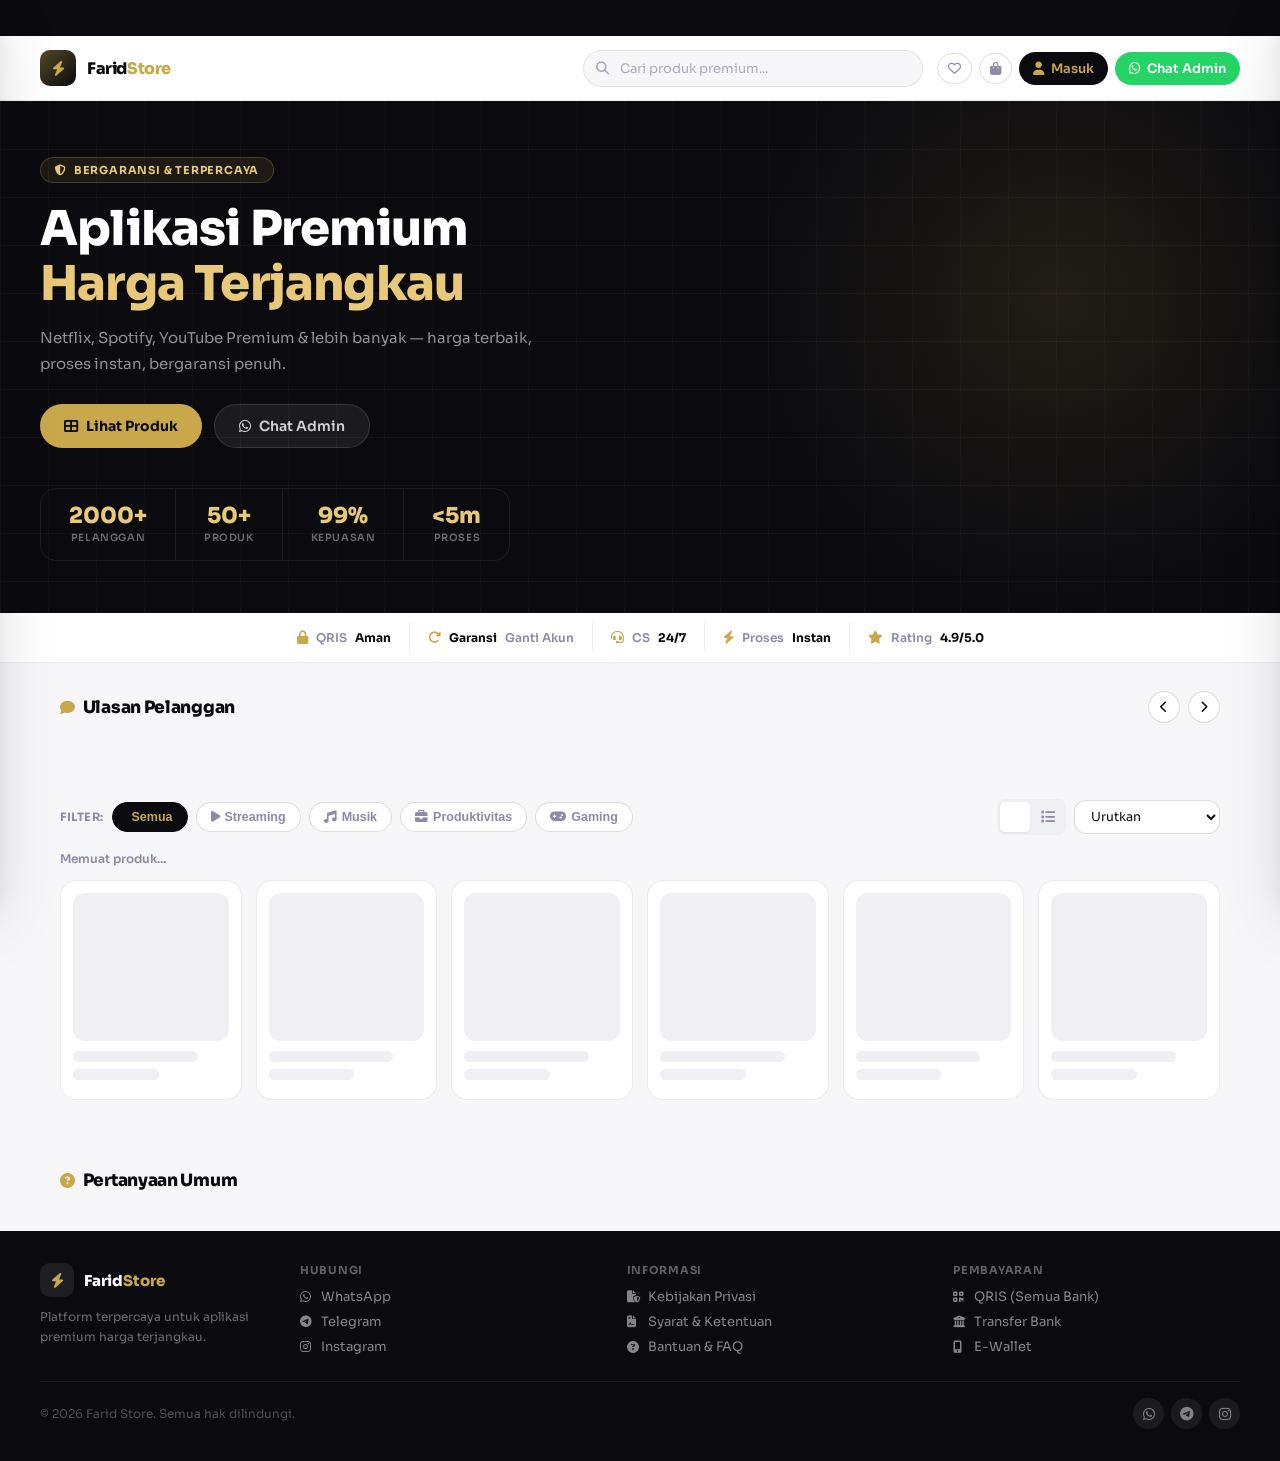
==== commit f83817b2: "Update index.html" ====
--- a/index.html
+++ b/index.html
@@ -7,867 +7,980 @@
   <link href="https://fonts.googleapis.com/css2?family=Sora:wght@300;400;500;600;700;800&family=DM+Mono:wght@400;500&display=swap" rel="stylesheet"/>
   <link href="https://cdnjs.cloudflare.com/ajax/libs/font-awesome/6.5.0/css/all.min.css" rel="stylesheet"/>
   <script src="https://cdnjs.cloudflare.com/ajax/libs/qrcodejs/1.0.0/qrcode.min.js"></script>
+  <!-- Firebase SDK -->
+  <script type="module">
+    import { initializeApp } from 'https://www.gstatic.com/firebasejs/10.12.2/firebase-app.js';
+    import { getAuth, signInWithPopup, GoogleAuthProvider, createUserWithEmailAndPassword, signInWithEmailAndPassword, signOut, onAuthStateChanged } from 'https://www.gstatic.com/firebasejs/10.12.2/firebase-auth.js';
+    import { getFirestore, collection, getDocs, doc, getDoc, setDoc, addDoc, updateDoc, query, where, serverTimestamp } from 'https://www.gstatic.com/firebasejs/10.12.2/firebase-firestore.js';
+
+    const firebaseConfig = {
+      apiKey: "AIzaSyDMSeJ9eCBih5sjjt0Tpw1ZyNMWNqV0aqc",
+      authDomain: "premium-app-mu.firebaseapp.com",
+      projectId: "premium-app-mu",
+      storageBucket: "premium-app-mu.firebasestorage.app",
+      messagingSenderId: "932475484181",
+      appId: "1:932475484181:web:3448be2e74b0c96942761c",
+      measurementId: "G-P5EQ9EMYF4"
+    };
+
+    const app = initializeApp(firebaseConfig);
+    const auth = getAuth(app);
+    const db = getFirestore(app);
+    const googleProvider = new GoogleAuthProvider();
+
+    // Expose to global scope
+    window._fb = { auth, db, googleProvider, signInWithPopup, createUserWithEmailAndPassword, signInWithEmailAndPassword, signOut, onAuthStateChanged, collection, getDocs, doc, getDoc, setDoc, addDoc, updateDoc, query, where, serverTimestamp };
+
+    // Auth state listener
+    onAuthStateChanged(auth, async (firebaseUser) => {
+      if (firebaseUser) {
+        // Fetch or create user profile in Firestore
+        const uRef = doc(db, 'users', firebaseUser.uid);
+        const uSnap = await getDoc(uRef);
+        let profile;
+        if (uSnap.exists()) {
+          profile = uSnap.data();
+        } else {
+          profile = { uid: firebaseUser.uid, username: firebaseUser.displayName || firebaseUser.email.split('@')[0], contact: firebaseUser.email || '', badge: 'umum', provider: 'firebase', ts: Date.now() };
+          await setDoc(uRef, profile);
+        }
+        window._fbUser = { ...profile, id: firebaseUser.uid, isGuest: false, isFirebase: true };
+        window._fbUserLoaded = true;
+        document.dispatchEvent(new CustomEvent('fb_auth', { detail: window._fbUser }));
+      } else {
+        window._fbUser = null;
+        window._fbUserLoaded = true;
+        document.dispatchEvent(new CustomEvent('fb_auth', { detail: null }));
+      }
+    });
+
+    // Load products from Firestore
+    window.loadFirestoreProducts = async () => {
+      try {
+        const snap = await getDocs(collection(db, 'products'));
+        return snap.docs.map(d => ({ id: d.id, ...d.data() }));
+      } catch(e) { console.warn('Firestore products failed:', e); return null; }
+    };
+
+    window.saveFirestoreOrder = async (order) => {
+      try {
+        await addDoc(collection(db, 'orders'), { ...order, ts: serverTimestamp() });
+        return true;
+      } catch(e) { console.warn('Firestore order save failed:', e); return false; }
+    };
+
+    window.updateFirestoreUser = async (uid, data) => {
+      try {
+        const uRef = doc(db, 'users', uid);
+        await updateDoc(uRef, data);
+        return true;
+      } catch(e) { return false; }
+    };
+
+    window.loadFirestoreSettings = async () => {
+      try {
+        const snap = await getDoc(doc(db, 'settings', 'main'));
+        return snap.exists() ? snap.data() : null;
+      } catch(e) { return null; }
+    };
+  </script>
   <style>
-    *,*::before,*::after { box-sizing: border-box; margin: 0; padding: 0; }
-    :root {
-      --gold: #C9A84C; --gold-l: #E8C97A; --gold-p: #FBF6E9; --gold-d: #9A7535;
-      --ink: #0A0A0F; --ink2: #1C1C24; --ink3: #2E2E3A;
-      --ash: #F7F7FA; --ash2: #EFEFF4; --ash3: #E0E0EA;
-      --mist: #8B8BA7; --mist2: #AAAABD;
-      --sf: #FFFFFF; --sf2: #F9F9FC; --sf3: #F2F2F8;
-      --green: #15803D; --gsf: #DCFCE7;
-      --red: #DC2626; --rsf: #FEE2E2;
-      --amber: #D97706; --asf: #FEF3C7;
-      --blue: #2563EB; --bsf: #DBEAFE;
-      --bd: rgba(10,10,15,.08); --bd2: rgba(10,10,15,.14);
-      --r-xs: 4px; --r-sm: 8px; --r-md: 12px; --r-lg: 16px; --r-xl: 24px; --r-pill: 999px;
-      --sh-xs: 0 1px 3px rgba(0,0,0,.06);
-      --sh-sm: 0 2px 8px rgba(0,0,0,.07), 0 1px 3px rgba(0,0,0,.04);
-      --sh-md: 0 8px 24px rgba(0,0,0,.09), 0 2px 8px rgba(0,0,0,.05);
-      --sh-lg: 0 20px 60px rgba(0,0,0,.12), 0 8px 20px rgba(0,0,0,.06);
-      --sh-gold: 0 4px 20px rgba(201,168,76,.25);
-      --t: .22s cubic-bezier(.4,0,.2,1);
-      --font: 'Sora', sans-serif; --mono: 'DM Mono', monospace;
+    *,*::before,*::after{box-sizing:border-box;margin:0;padding:0}
+    :root{
+      --gold:#C9A84C;--gold-l:#E8C97A;--gold-p:#FBF6E9;--gold-d:#9A7535;
+      --ink:#0A0A0F;--ink2:#1C1C24;--ink3:#2E2E3A;
+      --ash:#F7F7FA;--ash2:#EFEFF4;--ash3:#E0E0EA;
+      --mist:#8B8BA7;--mist2:#AAAABD;
+      --sf:#FFFFFF;--sf2:#F9F9FC;--sf3:#F2F2F8;
+      --green:#15803D;--gsf:#DCFCE7;
+      --red:#DC2626;--rsf:#FEE2E2;
+      --amber:#D97706;--asf:#FEF3C7;
+      --blue:#2563EB;--bsf:#DBEAFE;
+      --bd:rgba(10,10,15,.08);--bd2:rgba(10,10,15,.14);
+      --r-xs:4px;--r-sm:8px;--r-md:12px;--r-lg:16px;--r-xl:24px;--r-pill:999px;
+      --sh-xs:0 1px 3px rgba(0,0,0,.06);
+      --sh-sm:0 2px 8px rgba(0,0,0,.07),0 1px 3px rgba(0,0,0,.04);
+      --sh-md:0 8px 24px rgba(0,0,0,.09),0 2px 8px rgba(0,0,0,.05);
+      --sh-lg:0 20px 60px rgba(0,0,0,.12),0 8px 20px rgba(0,0,0,.06);
+      --sh-gold:0 4px 20px rgba(201,168,76,.25);
+      --t:.22s cubic-bezier(.4,0,.2,1);
+      --font:'Sora',sans-serif;--mono:'DM Mono',monospace
     }
-    body { font-family: var(--font); background: var(--ash); color: var(--ink); min-height: 100vh; overflow-x: hidden; -webkit-font-smoothing: antialiased; }
-    a { text-decoration: none; }
-    button { cursor: pointer; outline: none; }
-
-    /* ===== MAINTENANCE ===== */
-    .maintenance-screen { display: none; position: fixed; inset: 0; background: var(--ink); z-index: 99999; flex-direction: column; align-items: center; justify-content: center; padding: 40px; text-align: center; }
-    .maintenance-screen.show { display: flex; }
-    .maintenance-icon { font-size: 52px; color: var(--gold); margin-bottom: 24px; }
-    .maintenance-title { font-size: 26px; font-weight: 700; color: #fff; margin-bottom: 12px; }
-    .maintenance-desc { font-size: 15px; color: rgba(255,255,255,.55); max-width: 380px; line-height: 1.7; }
-    .maint-wa-btn { display: inline-flex; align-items: center; gap: 8px; padding: 12px 24px; background: #25d366; color: #fff; border-radius: var(--r-pill); font-family: var(--font); font-size: 14px; font-weight: 700; margin-top: 24px; transition: var(--t); box-shadow: var(--sh-md); }
-    .maint-wa-btn:hover { background: #1ebe5d; transform: translateY(-2px); box-shadow: var(--sh-lg); color: #fff; }
-
-    /* ===== TICKER ===== */
-    .ticker-bar { background: var(--ink); height: 36px; overflow: hidden; display: flex; align-items: center; position: relative; flex-shrink: 0; width: 100%; }
-    .ticker-bar::before, .ticker-bar::after { content: ''; position: absolute; top: 0; bottom: 0; width: 60px; z-index: 2; pointer-events: none; }
-    .ticker-bar::before { left: 0; background: linear-gradient(to right, var(--ink), transparent); }
-    .ticker-bar::after { right: 0; background: linear-gradient(to left, var(--ink), transparent); }
-    .ticker-inner { display: flex; gap: 60px; animation: ticker 30s linear infinite; white-space: nowrap; padding-left: 100%; }
-    .ticker-inner:hover { animation-play-state: paused; }
-    @keyframes ticker { from { transform: translateX(0); } to { transform: translateX(-100%); } }
-    .ticker-item { display: inline-flex; align-items: center; gap: 8px; font-size: 11.5px; font-weight: 600; color: rgba(255,255,255,.7); letter-spacing: .3px; }
-    .ticker-item i { color: var(--gold); font-size: 11px; }
-    .ticker-sep { width: 3px; height: 3px; border-radius: 50%; background: rgba(255,255,255,.2); flex-shrink: 0; }
-
-    /* ===== TOPBAR ===== */
-    .topbar { background: rgba(255,255,255,.95); backdrop-filter: blur(20px); border-bottom: 1px solid var(--bd); position: sticky; top: 0; z-index: 200; padding: 0 20px; }
-    .topbar-inner { max-width: 1200px; margin: 0 auto; height: 64px; display: flex; align-items: center; gap: 14px; }
-    .logo { display: flex; align-items: center; gap: 11px; flex-shrink: 0; }
-    .logo-mark { width: 36px; height: 36px; background: var(--ink); border-radius: 10px; display: flex; align-items: center; justify-content: center; position: relative; overflow: hidden; flex-shrink: 0; }
-    .logo-mark::after { content: ''; position: absolute; inset: 0; background: linear-gradient(135deg, rgba(201,168,76,.4), transparent); }
-    .logo-mark i { color: var(--gold); font-size: 15px; position: relative; z-index: 1; }
-    .logo-name { font-size: 16px; font-weight: 800; color: var(--ink); letter-spacing: -.4px; }
-    .logo-name span { color: var(--gold); }
-    .topbar-search { flex: 1; max-width: 340px; margin-left: auto; position: relative; }
-    .topbar-search i { position: absolute; left: 13px; top: 50%; transform: translateY(-50%); color: var(--mist2); font-size: 13px; pointer-events: none; }
-    .topbar-search input { width: 100%; padding: 9px 14px 9px 36px; background: var(--ash); border: 1.5px solid var(--bd); border-radius: var(--r-pill); font-family: var(--font); font-size: 13px; color: var(--ink); outline: none; transition: var(--t); }
-    .topbar-search input::placeholder { color: var(--mist2); }
-    .topbar-search input:focus { background: var(--sf); border-color: var(--gold); box-shadow: 0 0 0 3px rgba(201,168,76,.12); }
-    .topbar-actions { display: flex; align-items: center; gap: 7px; flex-shrink: 0; }
-    .t-btn { display: flex; align-items: center; gap: 7px; padding: 8px 14px; border-radius: var(--r-pill); font-family: var(--font); font-size: 13px; font-weight: 600; border: none; white-space: nowrap; transition: var(--t); }
-    .t-ghost { background: transparent; color: var(--mist); border: 1.5px solid var(--bd2); }
-    .t-ghost:hover { background: var(--ash2); color: var(--ink); }
-    .t-wa { background: #25d366; color: #fff; }
-    .t-wa:hover { background: #1ebe5d; transform: translateY(-1px); }
-    .t-ink { background: var(--ink); color: var(--gold); }
-    .t-ink:hover { background: var(--ink2); }
-    .t-icon { padding: 8px 10px; position: relative; }
-    .badge-count { position: absolute; top: -4px; right: -4px; background: var(--red); color: #fff; font-size: 9px; font-weight: 800; width: 17px; height: 17px; border-radius: 50%; display: none; align-items: center; justify-content: center; border: 2px solid #fff; }
-    .badge-count.on { display: flex; }
-
-    /* user avatar chip */
-    .user-chip { display: flex; align-items: center; gap: 8px; padding: 5px 12px 5px 5px; background: var(--ash); border: 1.5px solid var(--bd2); border-radius: var(--r-pill); cursor: pointer; transition: var(--t); }
-    .user-chip:hover { background: var(--ash2); border-color: var(--gold); }
-    .user-av { width: 28px; height: 28px; border-radius: 50%; display: flex; align-items: center; justify-content: center; font-size: 11px; font-weight: 800; color: #fff; flex-shrink: 0; }
-    .user-chip-name { font-size: 12px; font-weight: 700; color: var(--ink); max-width: 80px; overflow: hidden; text-overflow: ellipsis; white-space: nowrap; }
-    .user-chip-badge { font-size: 9px; font-weight: 800; padding: 2px 6px; border-radius: var(--r-pill); text-transform: uppercase; letter-spacing: .4px; }
-    .badge-umum { background: var(--ash3); color: var(--mist); }
-    .badge-reseller { background: var(--bsf); color: var(--blue); }
-    .badge-vvip { background: linear-gradient(135deg, var(--gold-p), #fff); color: var(--gold-d); border: 1px solid var(--gold); }
-
-    /* ===== HERO ===== */
-    .hero { background: var(--ink); overflow: hidden; position: relative; padding: 56px 20px 52px; }
-    .hero-grid { position: absolute; inset: 0; background-image: linear-gradient(rgba(201,168,76,.06) 1px, transparent 1px), linear-gradient(90deg, rgba(201,168,76,.06) 1px, transparent 1px); background-size: 48px 48px; pointer-events: none; }
-    .hero-glow { position: absolute; top: -30%; right: -10%; width: 700px; height: 700px; background: radial-gradient(circle, rgba(201,168,76,.12) 0%, transparent 65%); pointer-events: none; }
-    .hero-inner { max-width: 1200px; margin: 0 auto; position: relative; z-index: 1; }
-    .hero-pill { display: inline-flex; align-items: center; gap: 7px; background: rgba(201,168,76,.1); border: 1px solid rgba(201,168,76,.25); border-radius: var(--r-pill); padding: 5px 14px; font-size: 11px; font-weight: 700; color: var(--gold-l); letter-spacing: .8px; text-transform: uppercase; margin-bottom: 18px; }
-    .hero h1 { font-size: clamp(1.8rem, 4.5vw, 3rem); font-weight: 800; line-height: 1.15; letter-spacing: -.8px; color: #fff; margin-bottom: 14px; }
-    .hero h1 .accent { color: var(--gold-l); }
-    .hero p { font-size: 15px; color: rgba(255,255,255,.55); max-width: 500px; line-height: 1.7; margin-bottom: 28px; }
-    .hero-cta { display: flex; gap: 12px; flex-wrap: wrap; }
-    .btn-gold { display: inline-flex; align-items: center; gap: 8px; padding: 12px 24px; background: var(--gold); color: var(--ink); border-radius: var(--r-pill); font-family: var(--font); font-size: 14px; font-weight: 700; border: none; transition: var(--t); }
-    .btn-gold:hover { background: var(--gold-l); box-shadow: var(--sh-gold); transform: translateY(-1px); }
-    .btn-ghost-hero { display: inline-flex; align-items: center; gap: 8px; padding: 12px 24px; background: rgba(255,255,255,.07); color: rgba(255,255,255,.8); border: 1px solid rgba(255,255,255,.12); border-radius: var(--r-pill); font-family: var(--font); font-size: 14px; font-weight: 600; transition: var(--t); }
-    .btn-ghost-hero:hover { background: rgba(255,255,255,.12); color: #fff; }
-    .hero-stats { display: flex; gap: 0; margin-top: 40px; border: 1px solid rgba(255,255,255,.08); border-radius: var(--r-lg); overflow: hidden; width: fit-content; flex-wrap: wrap; }
-    .hero-stat { padding: 16px 28px; text-align: center; border-right: 1px solid rgba(255,255,255,.08); }
-    .hero-stat:last-child { border-right: none; }
-    .hero-stat .num { font-size: 22px; font-weight: 800; color: var(--gold-l); line-height: 1; }
-    .hero-stat .lbl { font-size: 10px; color: rgba(255,255,255,.4); margin-top: 4px; text-transform: uppercase; letter-spacing: .6px; font-weight: 600; }
-
-    /* ===== TRUST ===== */
-    .trust-bar { background: var(--sf); border-bottom: 1px solid var(--bd); padding: 10px 20px; }
-    .trust-inner { max-width: 1200px; margin: 0 auto; display: flex; flex-wrap: wrap; justify-content: center; }
-    .trust-item { display: flex; align-items: center; gap: 8px; font-size: 12px; color: var(--mist); font-weight: 600; padding: 7px 18px; border-right: 1px solid var(--bd); }
-    .trust-item:last-child { border-right: none; }
-    .trust-item i { color: var(--gold); font-size: 13px; }
-    .trust-item strong { color: var(--ink); }
-
-    /* ===== SECTION WRAPPER ===== */
-    .sec-wrap { max-width: 1200px; margin: 0 auto; padding: 0 20px; }
-    .sec-head { display: flex; align-items: center; justify-content: space-between; margin-bottom: 16px; padding-top: 28px; }
-    .sec-title { font-size: 17px; font-weight: 800; color: var(--ink); letter-spacing: -.3px; display: flex; align-items: center; gap: 8px; }
-    .sec-title i { color: var(--gold); font-size: 15px; }
-
-    /* ===== INFINITE SLIDER ===== */
-    .slider-outer { position: relative; overflow: hidden; user-select: none; -webkit-user-select: none; padding: 20px 0; width: 100%; }
-    .slider-outer::before, .slider-outer::after { content: ''; position: absolute; top: 0; bottom: 0; width: 80px; z-index: 10; pointer-events: none; }
-    .slider-outer::before { left: 0; background: linear-gradient(to right, var(--ash) 20%, transparent); }
-    .slider-outer::after { right: 0; background: linear-gradient(to left, var(--ash) 20%, transparent); }
-    .slider-track { display: flex; gap: 16px; align-items: center; transition: transform 0.5s cubic-bezier(0.25, 1, 0.5, 1); will-change: transform; width: max-content; }
-    .slider-outer.dragging .slider-track { transition: none; cursor: grabbing; }
-    .slider-outer:not(.dragging) { cursor: default; }
-    .slider-nav { display: flex; gap: 8px; margin-left: auto; z-index: 15; position: relative; }
-    .slider-arr { width: 32px; height: 32px; border-radius: 50%; background: var(--sf); border: 1.5px solid var(--bd2); color: var(--ink); font-size: 12px; display: flex; align-items: center; justify-content: center; transition: var(--t); flex-shrink: 0; }
-    .slider-arr:hover { background: var(--ink); color: var(--gold); border-color: var(--ink); }
-    .slider-arr:disabled { opacity: .35; cursor: default; }
-
-    /* Featured Card */
-    .feat-card { background: var(--ink); border-radius: var(--r-lg); overflow: hidden; position: relative; cursor: pointer; border: 1px solid rgba(255,255,255,.06); transition: transform 0.5s ease, opacity 0.5s ease, box-shadow 0.5s ease; opacity: 0.5; transform: scale(0.9); }
-    .feat-card.center-focus { opacity: 1; transform: scale(1.05); z-index: 5; box-shadow: var(--sh-md); border-color: rgba(201,168,76,.3); }
-    .feat-card-img { width: 100%; height: 100px; object-fit: cover; opacity: .85; display: block; transition: var(--t); }
-    .feat-card.center-focus .feat-card-img { opacity: 1; }
-    .feat-card-body { padding: 12px; }
-    .feat-card-cat { font-size: 10px; font-weight: 700; color: var(--gold); letter-spacing: .5px; text-transform: uppercase; margin-bottom: 3px; }
-    .feat-card-name { font-size: 13px; font-weight: 700; color: #fff; margin-bottom: 4px; white-space: nowrap; overflow: hidden; text-overflow: ellipsis; }
-    .feat-card-price { font-size: 12px; font-weight: 800; color: var(--gold-l); }
-    .feat-badge { position: absolute; top: 8px; right: 8px; background: var(--gold); color: var(--ink); font-size: 9px; font-weight: 800; padding: 2px 8px; border-radius: var(--r-pill); text-transform: uppercase; letter-spacing: .3px; z-index: 2; }
-
-    /* Testimonial Card */
-    .testi-card { background: var(--sf); border: 1px solid var(--bd); border-radius: var(--r-lg); padding: 18px; transition: transform 0.5s ease, opacity 0.5s ease, box-shadow 0.5s ease; opacity: 0.5; transform: scale(0.9); }
-    .testi-card.center-focus { opacity: 1; transform: scale(1.05); z-index: 5; box-shadow: var(--sh-sm); border-color: rgba(201,168,76,.4); }
-    .testi-stars { font-size: 12px; color: var(--amber); margin-bottom: 8px; letter-spacing: 1px; }
-    .testi-text { font-size: 13px; color: var(--mist); line-height: 1.65; margin-bottom: 14px; min-height: 60px; }
-    .testi-user { display: flex; align-items: center; gap: 9px; }
-    .testi-av { width: 34px; height: 34px; border-radius: 50%; display: flex; align-items: center; justify-content: center; font-size: 12px; font-weight: 800; flex-shrink: 0; }
-    .testi-name { font-size: 13px; font-weight: 700; color: var(--ink); }
-    .testi-date { font-size: 11px; color: var(--mist2); }
-    .testi-ok { font-size: 10px; font-weight: 700; background: var(--gsf); color: var(--green); padding: 2px 7px; border-radius: var(--r-pill); margin-left: auto; white-space: nowrap; }
-
-    .feat-card, .testi-card { flex-shrink: 0; width: calc((min(100vw, 1200px) - 40px - (16px * 4)) / 5); }
-    @media(max-width: 1023px) { .feat-card, .testi-card { width: calc((100vw - 40px - (16px * 2)) / 3); } }
-    html, body { overflow-x: hidden; max-width: 100vw; }
-    
-    @media(max-width: 640px) {
-      .hero { padding: 34px 16px 34px; }
-      .hero h1 { font-size: 1.7rem; }
-      .hero-stats { overflow-x: auto; scrollbar-width: none; flex-wrap: nowrap; width: 100%; }
-      .hero-stats::-webkit-scrollbar { display: none; }
-      .hero-stat { padding: 13px 17px; flex-shrink: 0; }
-      .hero-cta { gap: 9px; }
-      .topbar-search { display: none; }
-      #mobileSearchBtn { display: flex!important; }
-      .trust-item { padding: 7px 11px; font-size: 11px; }
-      .filter-section, .catalog-section { padding: 14px 16px; }
-      .product-grid { grid-template-columns: repeat(2, 1fr); gap: 10px; }
-      .product-grid.lv { grid-template-columns: 1fr; }
-      .feat-card, .testi-card { width: calc(100vw - 160px); }
-      .slider-outer::before, .slider-outer::after { width: 45px; } 
-      .slider-track { margin-left: calc(-100vw + 224px); }
-      .topbar .global-wa { display: none; } 
-      .user-chip-name, .user-chip > i { display: none; }
-      .user-chip-badge { display: inline-block !important; }
-      .user-chip { padding: 0; background: transparent; border: none; gap: 6px; }
-      .topbar-actions { gap: 8px; }
-      .logo-name { font-size: 15px; }
-      .modal-body { flex-direction: column; padding: 14px; gap: 14px; }
-      .modal-left { flex: none; align-self: center; width: 100%; max-width: 280px; }
-      .faq-grid { grid-template-columns: 1fr; }
-      .footer-top { gap: 22px; flex-direction: column; } 
-      .ft-col { min-width: 100%; }
-      .succ-modal { padding: 30px 22px; max-width: 95%; }
-      .cart-drw, .wl-drw { max-width: 100%; }
-      .sec-wrap { padding: 0 16px; }
-      .t-btn span { display: none; }
-      .t-btn { padding: 8px 10px; }
-      .auth-box { padding: 24px 18px; margin: 10px; }
-      .period-grid { grid-template-columns: repeat(2, 1fr); } 
-      .modal-prod-img { width: 120px; height: 120px; margin: 0 auto 12px; }
+    body{font-family:var(--font);background:var(--ash);color:var(--ink);min-height:100vh;overflow-x:hidden;-webkit-font-smoothing:antialiased}
+    a{text-decoration:none}
+    button{cursor:pointer;outline:none}
+
+    /* MAINTENANCE */
+    .maintenance-screen{display:none;position:fixed;inset:0;background:var(--ink);z-index:99999;flex-direction:column;align-items:center;justify-content:center;padding:40px;text-align:center}
+    .maintenance-screen.show{display:flex}
+    .maintenance-icon{font-size:52px;color:var(--gold);margin-bottom:24px}
+    .maintenance-title{font-size:26px;font-weight:700;color:#fff;margin-bottom:12px}
+    .maintenance-desc{font-size:15px;color:rgba(255,255,255,.55);max-width:380px;line-height:1.7}
+    .maint-wa-btn{display:inline-flex;align-items:center;gap:8px;padding:12px 24px;background:#25d366;color:#fff;border-radius:var(--r-pill);font-family:var(--font);font-size:14px;font-weight:700;margin-top:24px;transition:var(--t);box-shadow:var(--sh-md)}
+    .maint-wa-btn:hover{background:#1ebe5d;transform:translateY(-2px);color:#fff}
+
+    /* TICKER */
+    .ticker-bar{background:var(--ink);height:36px;overflow:hidden;display:flex;align-items:center;position:relative;flex-shrink:0;width:100%}
+    .ticker-bar::before,.ticker-bar::after{content:'';position:absolute;top:0;bottom:0;width:60px;z-index:2;pointer-events:none}
+    .ticker-bar::before{left:0;background:linear-gradient(to right,var(--ink),transparent)}
+    .ticker-bar::after{right:0;background:linear-gradient(to left,var(--ink),transparent)}
+    .ticker-inner{display:flex;gap:60px;animation:ticker 30s linear infinite;white-space:nowrap;padding-left:100%}
+    @keyframes ticker{from{transform:translateX(0)}to{transform:translateX(-100%)}}
+    .ticker-item{display:inline-flex;align-items:center;gap:8px;font-size:11.5px;font-weight:600;color:rgba(255,255,255,.7);letter-spacing:.3px}
+    .ticker-item i{color:var(--gold);font-size:11px}
+    .ticker-sep{width:3px;height:3px;border-radius:50%;background:rgba(255,255,255,.2);flex-shrink:0}
+
+    /* TOPBAR */
+    .topbar{background:rgba(255,255,255,.95);backdrop-filter:blur(20px);border-bottom:1px solid var(--bd);position:sticky;top:0;z-index:200;padding:0 20px}
+    .topbar-inner{max-width:1200px;margin:0 auto;height:64px;display:flex;align-items:center;gap:14px}
+    .logo{display:flex;align-items:center;gap:11px;flex-shrink:0}
+    .logo-mark{width:36px;height:36px;background:var(--ink);border-radius:10px;display:flex;align-items:center;justify-content:center;position:relative;overflow:hidden;flex-shrink:0}
+    .logo-mark::after{content:'';position:absolute;inset:0;background:linear-gradient(135deg,rgba(201,168,76,.4),transparent)}
+    .logo-mark i{color:var(--gold);font-size:15px;position:relative;z-index:1}
+    .logo-name{font-size:16px;font-weight:800;color:var(--ink);letter-spacing:-.4px}
+    .logo-name span{color:var(--gold)}
+    .topbar-search{flex:1;max-width:340px;margin-left:auto;position:relative}
+    .topbar-search i{position:absolute;left:13px;top:50%;transform:translateY(-50%);color:var(--mist2);font-size:13px;pointer-events:none}
+    .topbar-search input{width:100%;padding:9px 14px 9px 36px;background:var(--ash);border:1.5px solid var(--bd);border-radius:var(--r-pill);font-family:var(--font);font-size:13px;color:var(--ink);outline:none;transition:var(--t)}
+    .topbar-search input::placeholder{color:var(--mist2)}
+    .topbar-search input:focus{background:var(--sf);border-color:var(--gold);box-shadow:0 0 0 3px rgba(201,168,76,.12)}
+    .topbar-actions{display:flex;align-items:center;gap:7px;flex-shrink:0}
+    .t-btn{display:flex;align-items:center;gap:7px;padding:8px 14px;border-radius:var(--r-pill);font-family:var(--font);font-size:13px;font-weight:600;border:none;white-space:nowrap;transition:var(--t)}
+    .t-ghost{background:transparent;color:var(--mist);border:1.5px solid var(--bd2)}
+    .t-ghost:hover{background:var(--ash2);color:var(--ink)}
+    .t-wa{background:#25d366;color:#fff}
+    .t-wa:hover{background:#1ebe5d;transform:translateY(-1px)}
+    .t-ink{background:var(--ink);color:var(--gold)}
+    .t-ink:hover{background:var(--ink2)}
+    .t-icon{padding:8px 10px;position:relative}
+    .badge-count{position:absolute;top:-4px;right:-4px;background:var(--red);color:#fff;font-size:9px;font-weight:800;width:17px;height:17px;border-radius:50%;display:none;align-items:center;justify-content:center;border:2px solid #fff}
+    .badge-count.on{display:flex}
+    .user-chip{display:flex;align-items:center;gap:8px;padding:5px 12px 5px 5px;background:var(--ash);border:1.5px solid var(--bd2);border-radius:var(--r-pill);cursor:pointer;transition:var(--t)}
+    .user-chip:hover{background:var(--ash2);border-color:var(--gold)}
+    .user-av{width:28px;height:28px;border-radius:50%;display:flex;align-items:center;justify-content:center;font-size:11px;font-weight:800;color:#fff;flex-shrink:0;overflow:hidden}
+    .user-av img{width:100%;height:100%;object-fit:cover}
+    .user-chip-name{font-size:12px;font-weight:700;color:var(--ink);max-width:80px;overflow:hidden;text-overflow:ellipsis;white-space:nowrap}
+    .user-chip-badge{font-size:9px;font-weight:800;padding:2px 6px;border-radius:var(--r-pill);text-transform:uppercase;letter-spacing:.4px}
+    .badge-umum{background:var(--ash3);color:var(--mist)}
+    .badge-reseller{background:var(--bsf);color:var(--blue)}
+    .badge-vvip{background:linear-gradient(135deg,var(--gold-p),#fff);color:var(--gold-d);border:1px solid var(--gold)}
+
+    /* HERO */
+    .hero{background:var(--ink);overflow:hidden;position:relative;padding:56px 20px 52px}
+    .hero-grid{position:absolute;inset:0;background-image:linear-gradient(rgba(201,168,76,.06) 1px,transparent 1px),linear-gradient(90deg,rgba(201,168,76,.06) 1px,transparent 1px);background-size:48px 48px;pointer-events:none}
+    .hero-glow{position:absolute;top:-30%;right:-10%;width:700px;height:700px;background:radial-gradient(circle,rgba(201,168,76,.12) 0%,transparent 65%);pointer-events:none}
+    .hero-inner{max-width:1200px;margin:0 auto;position:relative;z-index:1}
+    .hero-pill{display:inline-flex;align-items:center;gap:7px;background:rgba(201,168,76,.1);border:1px solid rgba(201,168,76,.25);border-radius:var(--r-pill);padding:5px 14px;font-size:11px;font-weight:700;color:var(--gold-l);letter-spacing:.8px;text-transform:uppercase;margin-bottom:18px}
+    .hero h1{font-size:clamp(1.8rem,4.5vw,3rem);font-weight:800;line-height:1.15;letter-spacing:-.8px;color:#fff;margin-bottom:14px}
+    .hero h1 .accent{color:var(--gold-l)}
+    .hero p{font-size:15px;color:rgba(255,255,255,.55);max-width:500px;line-height:1.7;margin-bottom:28px}
+    .hero-cta{display:flex;gap:12px;flex-wrap:wrap}
+    .btn-gold{display:inline-flex;align-items:center;gap:8px;padding:12px 24px;background:var(--gold);color:var(--ink);border-radius:var(--r-pill);font-family:var(--font);font-size:14px;font-weight:700;border:none;transition:var(--t)}
+    .btn-gold:hover{background:var(--gold-l);box-shadow:var(--sh-gold);transform:translateY(-1px)}
+    .btn-ghost-hero{display:inline-flex;align-items:center;gap:8px;padding:12px 24px;background:rgba(255,255,255,.07);color:rgba(255,255,255,.8);border:1px solid rgba(255,255,255,.12);border-radius:var(--r-pill);font-family:var(--font);font-size:14px;font-weight:600;transition:var(--t)}
+    .btn-ghost-hero:hover{background:rgba(255,255,255,.12);color:#fff}
+    .hero-stats{display:flex;gap:0;margin-top:40px;border:1px solid rgba(255,255,255,.08);border-radius:var(--r-lg);overflow:hidden;width:fit-content;flex-wrap:wrap}
+    .hero-stat{padding:16px 28px;text-align:center;border-right:1px solid rgba(255,255,255,.08)}
+    .hero-stat:last-child{border-right:none}
+    .hero-stat .num{font-size:22px;font-weight:800;color:var(--gold-l);line-height:1}
+    .hero-stat .lbl{font-size:10px;color:rgba(255,255,255,.4);margin-top:4px;text-transform:uppercase;letter-spacing:.6px;font-weight:600}
+
+    /* TRUST */
+    .trust-bar{background:var(--sf);border-bottom:1px solid var(--bd);padding:10px 20px}
+    .trust-inner{max-width:1200px;margin:0 auto;display:flex;flex-wrap:wrap;justify-content:center}
+    .trust-item{display:flex;align-items:center;gap:8px;font-size:12px;color:var(--mist);font-weight:600;padding:7px 18px;border-right:1px solid var(--bd)}
+    .trust-item:last-child{border-right:none}
+    .trust-item i{color:var(--gold);font-size:13px}
+    .trust-item strong{color:var(--ink)}
+
+    /* SECTION */
+    .sec-wrap{max-width:1200px;margin:0 auto;padding:0 20px}
+    .sec-head{display:flex;align-items:center;justify-content:space-between;margin-bottom:16px;padding-top:28px}
+    .sec-title{font-size:17px;font-weight:800;color:var(--ink);letter-spacing:-.3px;display:flex;align-items:center;gap:8px}
+    .sec-title i{color:var(--gold);font-size:15px}
+
+    /* SLIDER */
+    .slider-outer{position:relative;overflow:hidden;user-select:none;-webkit-user-select:none;padding:20px 0;width:100%}
+    .slider-outer::before,.slider-outer::after{content:'';position:absolute;top:0;bottom:0;width:80px;z-index:10;pointer-events:none}
+    .slider-outer::before{left:0;background:linear-gradient(to right,var(--ash) 20%,transparent)}
+    .slider-outer::after{right:0;background:linear-gradient(to left,var(--ash) 20%,transparent)}
+    .slider-track{display:flex;gap:16px;align-items:center;transition:transform .5s cubic-bezier(.25,1,.5,1);will-change:transform;width:max-content}
+    .slider-outer.dragging .slider-track{transition:none;cursor:grabbing}
+    .slider-nav{display:flex;gap:8px;margin-left:auto;z-index:15;position:relative}
+    .slider-arr{width:32px;height:32px;border-radius:50%;background:var(--sf);border:1.5px solid var(--bd2);color:var(--ink);font-size:12px;display:flex;align-items:center;justify-content:center;transition:var(--t);flex-shrink:0}
+    .slider-arr:hover{background:var(--ink);color:var(--gold);border-color:var(--ink)}
+
+    /* FEATURED CARD */
+    .feat-card{background:var(--ink);border-radius:var(--r-lg);overflow:hidden;position:relative;cursor:pointer;border:1px solid rgba(255,255,255,.06);transition:transform .5s ease,opacity .5s ease,box-shadow .5s ease;opacity:.5;transform:scale(.9)}
+    .feat-card.center-focus{opacity:1;transform:scale(1.05);z-index:5;box-shadow:var(--sh-md);border-color:rgba(201,168,76,.3)}
+    .feat-card-img{width:100%;height:100px;object-fit:cover;opacity:.85;display:block;transition:var(--t)}
+    .feat-card.center-focus .feat-card-img{opacity:1}
+    .feat-card-body{padding:12px}
+    .feat-card-cat{font-size:10px;font-weight:700;color:var(--gold);letter-spacing:.5px;text-transform:uppercase;margin-bottom:3px}
+    .feat-card-name{font-size:13px;font-weight:700;color:#fff;margin-bottom:4px;white-space:nowrap;overflow:hidden;text-overflow:ellipsis}
+    .feat-card-price{font-size:12px;font-weight:800;color:var(--gold-l)}
+    .feat-badge{position:absolute;top:8px;right:8px;background:var(--gold);color:var(--ink);font-size:9px;font-weight:800;padding:2px 8px;border-radius:var(--r-pill);text-transform:uppercase;letter-spacing:.3px;z-index:2}
+
+    /* TESTIMONIAL */
+    .testi-card{background:var(--sf);border:1px solid var(--bd);border-radius:var(--r-lg);padding:18px;transition:transform .5s ease,opacity .5s ease,box-shadow .5s ease;opacity:.5;transform:scale(.9)}
+    .testi-card.center-focus{opacity:1;transform:scale(1.05);z-index:5;box-shadow:var(--sh-sm);border-color:rgba(201,168,76,.4)}
+    .testi-stars{font-size:12px;color:var(--amber);margin-bottom:8px;letter-spacing:1px}
+    .testi-text{font-size:13px;color:var(--mist);line-height:1.65;margin-bottom:14px;min-height:60px}
+    .testi-user{display:flex;align-items:center;gap:9px}
+    .testi-av{width:34px;height:34px;border-radius:50%;display:flex;align-items:center;justify-content:center;font-size:12px;font-weight:800;flex-shrink:0}
+    .testi-name{font-size:13px;font-weight:700;color:var(--ink)}
+    .testi-date{font-size:11px;color:var(--mist2)}
+    .testi-ok{font-size:10px;font-weight:700;background:var(--gsf);color:var(--green);padding:2px 7px;border-radius:var(--r-pill);margin-left:auto;white-space:nowrap}
+
+    .feat-card,.testi-card{flex-shrink:0;width:calc((min(100vw,1200px) - 40px - (16px * 4)) / 5)}
+    @media(max-width:1023px){.feat-card,.testi-card{width:calc((100vw - 40px - (16px * 2)) / 3)}}
+    html,body{overflow-x:hidden;max-width:100vw}
+
+    /* FILTER */
+    .filter-section{padding:20px 20px 0;max-width:1200px;margin:0 auto}
+    .filter-row{display:flex;gap:8px;align-items:center;flex-wrap:nowrap;overflow-x:auto;scrollbar-width:none;-ms-overflow-style:none}
+    .filter-row::-webkit-scrollbar{display:none}
+    .fl-label{font-size:11.5px;font-weight:700;color:var(--mist);text-transform:uppercase;letter-spacing:.5px;flex-shrink:0}
+    .chip{display:inline-flex;align-items:center;gap:5px;padding:7px 14px;border-radius:var(--r-pill);font-size:12.5px;font-weight:600;border:1.5px solid var(--bd2);background:var(--sf);color:var(--mist);white-space:nowrap;transition:var(--t);flex-shrink:0}
+    .chip.active{background:var(--ink);color:var(--gold);border-color:var(--ink)}
+    .chip:hover:not(.active){background:var(--ash2);color:var(--ink)}
+    .view-toggle{margin-left:auto;display:flex;gap:3px;background:var(--ash2);padding:3px;border-radius:var(--r-sm);flex-shrink:0}
+    .vbtn{width:30px;height:30px;display:flex;align-items:center;justify-content:center;border-radius:5px;border:none;background:none;color:var(--mist);transition:var(--t);font-size:14px}
+    .vbtn.active{background:var(--sf);color:var(--ink);box-shadow:var(--sh-xs)}
+    .sort-sel{padding:7px 12px;background:var(--sf);border:1.5px solid var(--bd2);border-radius:var(--r-md);font-family:var(--font);font-size:12.5px;color:var(--ink);outline:none;transition:var(--t);flex-shrink:0}
+    .sort-sel:focus{border-color:var(--gold)}
+
+    /* CATALOG */
+    .catalog-section{max-width:1200px;margin:0 auto;padding:16px 20px}
+    .result-info{font-size:12px;color:var(--mist);margin-bottom:14px;font-weight:600;display:flex;align-items:center;gap:6px}
+    .result-info b{color:var(--ink)}
+    .product-grid{display:grid;grid-template-columns:repeat(auto-fill,minmax(175px,1fr));gap:14px}
+    .product-grid.lv{grid-template-columns:1fr;gap:10px}
+    @keyframes shimmer{0%{background-position:-600px 0}100%{background-position:600px 0}}
+    .sk{background:linear-gradient(90deg,var(--ash2) 25%,var(--ash3) 50%,var(--ash2) 75%);background-size:1200px 100%;animation:shimmer 1.4s infinite linear;border-radius:var(--r-sm)}
+    .sk-card{background:var(--sf);border-radius:var(--r-lg);padding:12px;border:1px solid var(--bd)}
+    .sk-img{height:148px;border-radius:var(--r-md);margin-bottom:10px}
+    .sk-line{height:11px;margin-bottom:7px}
+    .sk-line.s{width:55%}.sk-line.m{width:80%}
+
+    /* PRODUCT CARD */
+    @keyframes fadeUp{from{opacity:0;transform:translateY(12px)}to{opacity:1;transform:translateY(0)}}
+    .prod-card{background:var(--sf);border-radius:var(--r-lg);border:1px solid var(--bd);overflow:hidden;transition:var(--t);animation:fadeUp .35s ease both;display:flex;flex-direction:column;position:relative;cursor:pointer}
+    .prod-card:hover{transform:translateY(-4px);box-shadow:var(--sh-md);border-color:rgba(201,168,76,.35)}
+    .prod-card:active{transform:scale(.985)}
+    .prod-img-w{width:100%;aspect-ratio:1/1;overflow:hidden;position:relative;background:var(--ash)}
+    .prod-img-w img{width:100%;height:100%;object-fit:cover;transition:transform .45s ease;display:block}
+    .prod-card:hover .prod-img-w img{transform:scale(1.05)}
+    .prod-img-ov{position:absolute;inset:0;background:linear-gradient(to top,rgba(0,0,0,.3) 0%,transparent 55%);opacity:0;transition:var(--t)}
+    .prod-card:hover .prod-img-ov{opacity:1}
+    .card-badges{position:absolute;top:9px;left:9px;display:flex;flex-direction:column;gap:5px;z-index:2}
+    .c-badge{font-size:9.5px;font-weight:800;padding:3.5px 9px;border-radius:var(--r-pill);letter-spacing:.5px;text-transform:uppercase;box-shadow:0 2px 4px rgba(0,0,0,.1);display:inline-flex;align-items:center;backdrop-filter:blur(4px)}
+    .cb-bestseller{background:linear-gradient(135deg,#FEF3C7,#FDE68A);color:#92400E;border:1px solid rgba(217,119,6,.3)}
+    .cb-new{background:linear-gradient(135deg,#DCFCE7,#BBF7D0);color:#166534;border:1px solid rgba(21,128,61,.3)}
+    .cb-hot{background:linear-gradient(135deg,#FEE2E2,#FECACA);color:#991B1B;border:1px solid rgba(220,38,38,.3)}
+    .cb-promo{background:linear-gradient(135deg,var(--gold-p),#fff);color:var(--gold-d);border:1px solid var(--gold)}
+    .disc-ribbon{position:absolute;top:9px;right:9px;background:var(--red);color:#fff;font-size:9px;font-weight:800;padding:3px 8px;border-radius:var(--r-pill);z-index:2}
+    .wl-btn{position:absolute;bottom:9px;right:9px;width:28px;height:28px;border-radius:50%;background:rgba(255,255,255,.9);border:none;font-size:12px;color:var(--mist);transition:var(--t);z-index:2;opacity:1;display:flex;align-items:center;justify-content:center;box-shadow:var(--sh-xs)}
+    @media(min-width:641px){.wl-btn{opacity:0}}
+    .prod-card:hover .wl-btn,.wl-btn.on{opacity:1}
+    .wl-btn.on{background:#fff;color:var(--red)}
+    .wl-btn:hover{transform:scale(1.1)}
+    .prod-body{padding:11px 12px 0}
+    .prod-cat{font-size:10px;font-weight:700;color:var(--gold);text-transform:uppercase;letter-spacing:.6px;margin-bottom:3px}
+    .prod-name{font-size:13px;font-weight:700;color:var(--ink);line-height:1.35;margin-bottom:5px;display:-webkit-box;-webkit-line-clamp:2;-webkit-box-orient:vertical;overflow:hidden;min-height:35px}
+    .prod-pr-row{display:flex;align-items:baseline;gap:5px;margin-bottom:5px;flex-wrap:wrap}
+    .prod-price{font-size:14px;font-weight:800;color:var(--ink)}
+    .prod-price.disc{color:var(--red)}
+    .prod-price-orig{font-size:11px;color:var(--mist2);text-decoration:line-through}
+    .prod-meta{display:flex;align-items:center;justify-content:space-between;padding-bottom:2px}
+    .prod-rating{display:flex;align-items:center;gap:3px;font-size:11px;font-weight:700;color:var(--amber)}
+    .prod-st{font-size:10px;font-weight:700;padding:2px 7px;border-radius:var(--r-pill)}
+    .st-ready{background:var(--gsf);color:var(--green)}
+    .st-pending{background:var(--asf);color:var(--amber)}
+    .prod-foot{padding:9px 12px 12px;margin-top:auto}
+    .buy-btn{width:100%;padding:9px;background:var(--ink);color:#fff;border:none;border-radius:var(--r-md);font-family:var(--font);font-size:12.5px;font-weight:700;transition:var(--t);display:flex;align-items:center;justify-content:center;gap:6px}
+    .buy-btn:hover{background:var(--gold);color:var(--ink)}
+    .product-grid.lv .prod-card{flex-direction:row}
+    .product-grid.lv .prod-img-w{width:78px;height:78px;flex-shrink:0;aspect-ratio:auto;border-radius:0}
+    .product-grid.lv .prod-body{flex:1;padding:11px 13px;display:flex;flex-direction:column;justify-content:center}
+    .product-grid.lv .prod-name{-webkit-line-clamp:1;font-size:13.5px;min-height:auto}
+    .product-grid.lv .prod-foot{padding:11px 13px;border-left:1px solid var(--bd);display:flex;align-items:center;flex-shrink:0}
+    .product-grid.lv .buy-btn{width:110px;padding:9px 12px}
+    .product-grid.lv .wl-btn{bottom:auto;top:50%;right:9px;transform:translateY(-50%);opacity:1}
+    .empty-st{grid-column:1/-1;text-align:center;padding:60px 20px}
+    .empty-ic{width:70px;height:70px;background:var(--ash2);border-radius:50%;display:flex;align-items:center;justify-content:center;margin:0 auto 16px;font-size:26px;color:var(--mist2)}
+    .empty-st h3{font-size:15px;font-weight:700;color:var(--ink3);margin-bottom:6px}
+    .empty-st p{font-size:13px;color:var(--mist)}
+
+    /* DRAWERS */
+    .drw-ov{display:none;position:fixed;inset:0;background:rgba(0,0,0,.45);backdrop-filter:blur(4px);z-index:400}
+    .drw-ov.on{display:block}
+    .cart-drw{position:fixed;right:0;top:0;bottom:0;width:100%;max-width:420px;background:var(--sf);z-index:401;transform:translateX(100%);transition:.35s cubic-bezier(.4,0,.2,1);display:flex;flex-direction:column;box-shadow:var(--sh-lg)}
+    .cart-drw.on{transform:translateX(0)}
+    .drw-hd{padding:18px 20px;border-bottom:1px solid var(--bd);display:flex;align-items:center;justify-content:space-between;flex-shrink:0}
+    .drw-title{font-size:15px;font-weight:800;color:var(--ink)}
+    .drw-close{width:30px;height:30px;border-radius:50%;border:none;background:var(--ash2);color:var(--mist);display:flex;align-items:center;justify-content:center;font-size:13px;transition:var(--t)}
+    .drw-close:hover{background:var(--ash3);color:var(--ink)}
+    .drw-body{flex:1;overflow-y:auto;padding:14px 18px;-webkit-overflow-scrolling:touch}
+    .cart-empty{text-align:center;padding:50px 20px;color:var(--mist)}
+    .cart-empty i{font-size:38px;opacity:.2;display:block;margin-bottom:12px}
+    .cart-empty p{font-size:13px}
+    .cart-item{display:flex;gap:10px;align-items:center;padding:11px;background:var(--ash);border-radius:var(--r-md);margin-bottom:9px}
+    .ci-img{width:50px;height:50px;border-radius:var(--r-sm);object-fit:cover;flex-shrink:0}
+    .ci-info{flex:1;min-width:0}
+    .ci-name{font-size:13px;font-weight:700;color:var(--ink);overflow:hidden;text-overflow:ellipsis;white-space:nowrap}
+    .ci-sub{font-size:11px;color:var(--mist);margin-top:1px}
+    .ci-price{font-size:13px;font-weight:800;color:var(--ink);flex-shrink:0}
+    .ci-del{width:24px;height:24px;border-radius:50%;border:none;background:rgba(220,38,38,.1);color:var(--red);font-size:11px;display:flex;align-items:center;justify-content:center;transition:var(--t)}
+    .ci-del:hover{background:var(--red);color:#fff}
+    .drw-ft{padding:14px 18px 24px;border-top:1px solid var(--bd);flex-shrink:0}
+    .cart-sum{background:var(--ash);border-radius:var(--r-md);padding:13px;margin-bottom:12px}
+    .cs-row{display:flex;justify-content:space-between;font-size:12.5px;color:var(--mist);margin-bottom:5px}
+    .cs-total{display:flex;justify-content:space-between;font-size:16px;font-weight:800;color:var(--ink);padding-top:9px;border-top:1px solid var(--bd);margin-top:5px}
+    .checkout-btn{width:100%;padding:13px;background:var(--ink);color:var(--gold);border:none;border-radius:var(--r-md);font-family:var(--font);font-size:14px;font-weight:700;transition:var(--t);display:flex;align-items:center;justify-content:center;gap:8px}
+    .checkout-btn:hover{background:var(--gold);color:var(--ink)}
+    .wl-drw{position:fixed;left:0;top:0;bottom:0;width:100%;max-width:380px;background:var(--sf);z-index:401;transform:translateX(-100%);transition:.35s cubic-bezier(.4,0,.2,1);display:flex;flex-direction:column;box-shadow:var(--sh-lg)}
+    .wl-drw.on{transform:translateX(0)}
+
+    /* AUTH MODAL */
+    .auth-overlay{display:none;position:fixed;inset:0;background:rgba(0,0,0,.6);backdrop-filter:blur(8px);z-index:600;align-items:center;justify-content:center;padding:16px;opacity:0;transition:opacity .3s}
+    .auth-overlay.on{display:flex;opacity:1}
+    .auth-box{background:var(--sf);width:100%;max-width:440px;border-radius:var(--r-xl);padding:28px;box-shadow:var(--sh-lg);border:1px solid var(--bd);transform:scale(.95);transition:.3s cubic-bezier(.4,0,.2,1);max-height:95vh;overflow-y:auto;-webkit-overflow-scrolling:touch}
+    .auth-overlay.on .auth-box{transform:scale(1)}
+    .auth-logo{display:flex;align-items:center;gap:9px;margin-bottom:20px;justify-content:center}
+    .auth-logo-mark{width:38px;height:38px;background:var(--ink);border-radius:10px;display:flex;align-items:center;justify-content:center}
+    .auth-logo-mark i{color:var(--gold);font-size:16px}
+    .auth-logo-name{font-size:18px;font-weight:800;color:var(--ink)}
+    .auth-logo-name span{color:var(--gold)}
+    /* Firebase primary auth */
+    .fb-auth-section{display:flex;flex-direction:column;gap:9px;margin-bottom:16px}
+    .btn-google{display:flex;align-items:center;justify-content:center;gap:10px;width:100%;padding:12px;background:#fff;border:1.5px solid var(--bd2);border-radius:var(--r-md);font-family:var(--font);font-size:14px;font-weight:700;color:var(--ink);transition:var(--t);box-shadow:var(--sh-xs)}
+    .btn-google:hover{border-color:#4285F4;box-shadow:0 0 0 3px rgba(66,133,244,.1);background:#f8faff}
+    .btn-google svg{width:18px;height:18px;flex-shrink:0}
+    .btn-email-toggle{display:flex;align-items:center;justify-content:center;gap:8px;width:100%;padding:11px;background:var(--ink);color:#fff;border:none;border-radius:var(--r-md);font-family:var(--font);font-size:13px;font-weight:700;transition:var(--t)}
+    .btn-email-toggle:hover{background:var(--ink2)}
+    .fb-email-form{display:none;animation:fadeUp .2s ease}
+    .fb-email-form.show{display:block}
+    .auth-divider{display:flex;align-items:center;gap:12px;margin:14px 0;color:var(--mist2);font-size:12px;font-weight:600}
+    .auth-divider::before,.auth-divider::after{content:'';flex:1;height:1px;background:var(--bd2)}
+    /* Legacy JSON section */
+    .legacy-auth-toggle{width:100%;padding:9px;background:transparent;border:1.5px dashed var(--bd2);border-radius:var(--r-md);font-family:var(--font);font-size:12px;font-weight:600;color:var(--mist);transition:var(--t);display:flex;align-items:center;justify-content:center;gap:7px}
+    .legacy-auth-toggle:hover{background:var(--ash2);color:var(--ink)}
+    .legacy-auth-section{display:none;padding-top:12px;border-top:1px solid var(--bd);margin-top:12px;animation:fadeUp .2s ease}
+    .legacy-auth-section.show{display:block}
+    .legacy-label{font-size:11px;font-weight:700;color:var(--amber);text-align:center;margin-bottom:10px;display:flex;align-items:center;justify-content:center;gap:5px}
+    .auth-tabs{display:flex;gap:0;border:1.5px solid var(--bd2);border-radius:var(--r-md);overflow:hidden;margin-bottom:14px}
+    .auth-tab{flex:1;padding:9px;font-family:var(--font);font-size:13px;font-weight:700;color:var(--mist);border:none;background:transparent;transition:var(--t)}
+    .auth-tab.active{background:var(--ink);color:var(--gold)}
+    .auth-form .fm-grp{margin-bottom:12px}
+    .auth-form .fm-grp label{display:block;font-size:11px;font-weight:700;color:var(--mist);text-transform:uppercase;letter-spacing:.5px;margin-bottom:5px}
+    .auth-form .fm-grp input{width:100%;padding:10px 13px;background:var(--ash);border:1.5px solid var(--bd2);border-radius:var(--r-md);font-family:var(--font);font-size:14px;color:var(--ink);outline:none;transition:var(--t)}
+    .auth-form .fm-grp input:focus{border-color:var(--gold);background:var(--sf);box-shadow:0 0 0 3px rgba(201,168,76,.1)}
+    .auth-form .fm-grp input::placeholder{color:var(--mist2)}
+    .auth-submit{width:100%;padding:12px;background:var(--ink);color:#fff;border:none;border-radius:var(--r-md);font-family:var(--font);font-size:13px;font-weight:700;transition:var(--t);display:flex;align-items:center;justify-content:center;gap:8px;margin-top:14px}
+    .auth-submit:hover{background:var(--gold);color:var(--ink)}
+    .guest-btn{width:100%;padding:10px;background:transparent;color:var(--mist);border:1.5px solid var(--bd2);border-radius:var(--r-md);font-family:var(--font);font-size:13px;font-weight:600;transition:var(--t);display:flex;align-items:center;justify-content:center;gap:7px}
+    .guest-btn:hover{background:var(--ash2);color:var(--ink)}
+    .auth-notice{font-size:11.5px;color:var(--mist);text-align:center;margin-top:10px;line-height:1.6}
+    .auth-notice b{color:var(--ink)}
+    .auth-error{font-size:12px;color:var(--red);font-weight:600;text-align:center;padding:8px;background:var(--rsf);border-radius:var(--r-sm);margin-top:8px;display:none}
+    .auth-error.show{display:block}
+
+    /* USER DROPDOWN */
+    .u-dropdown{position:absolute;top:calc(100% + 8px);right:0;background:var(--sf);border:1px solid var(--bd2);border-radius:var(--r-lg);box-shadow:var(--sh-md);min-width:200px;z-index:300;display:none;overflow:hidden}
+    .u-dropdown.on{display:block}
+    .ud-head{padding:14px 16px;border-bottom:1px solid var(--bd);background:var(--ash)}
+    .ud-name{font-size:14px;font-weight:800;color:var(--ink)}
+    .ud-contact{font-size:11px;color:var(--mist);margin-top:2px;overflow:hidden;text-overflow:ellipsis;white-space:nowrap}
+    .ud-item{display:flex;align-items:center;gap:9px;padding:11px 16px;font-size:13px;font-weight:600;color:var(--ink);border:none;background:none;width:100%;text-align:left;transition:var(--t)}
+    .ud-item:hover{background:var(--ash2)}
+    .ud-item i{color:var(--mist);font-size:13px;width:16px;text-align:center}
+    .ud-item.danger{color:var(--red)}
+    .ud-item.danger i{color:var(--red)}
+    .ud-divider{height:1px;background:var(--bd);margin:4px 0}
+    .u-chip-wrap{position:relative;flex-shrink:0}
+
+    /* PRODUCT MODAL */
+    .modal-ov{display:none;position:fixed;inset:0;background:rgba(0,0,0,.55);backdrop-filter:blur(6px);z-index:500;align-items:flex-end;justify-content:center;opacity:0;transition:opacity .3s}
+    .modal-ov.on{display:flex;opacity:1}
+    @media(min-width:641px){.modal-ov{align-items:center}}
+    .modal-sheet{background:var(--sf);width:100%;max-width:760px;border-radius:var(--r-xl) var(--r-xl) 0 0;max-height:92vh;overflow-y:auto;overscroll-behavior:contain;transform:translateY(22px);opacity:0;transition:.3s cubic-bezier(.4,0,.2,1);-webkit-overflow-scrolling:touch}
+    .modal-ov.on .modal-sheet{transform:translateY(0);opacity:1}
+    @media(min-width:641px){.modal-sheet{border-radius:var(--r-xl);max-height:90vh}}
+    .modal-drag{display:block;width:38px;height:4px;background:var(--ash3);border-radius:2px;margin:10px auto 0}
+    @media(min-width:641px){.modal-drag{display:none}}
+    .modal-hd{display:flex;align-items:center;justify-content:space-between;padding:15px 20px;border-bottom:1px solid var(--bd);position:sticky;top:0;background:var(--sf);z-index:10}
+    .modal-title{font-size:15px;font-weight:800;color:var(--ink)}
+    .modal-x{width:30px;height:30px;border-radius:50%;border:none;background:var(--ash2);color:var(--mist);display:flex;align-items:center;justify-content:center;font-size:13px;transition:var(--t)}
+    .modal-x:hover{background:var(--ash3);color:var(--ink)}
+    .modal-body{padding:20px;display:flex;gap:22px;flex-wrap:wrap}
+    .modal-left{flex:0 0 205px}
+    .qris-box{background:var(--sf);border:1.5px solid var(--bd2);border-radius:var(--r-lg);padding:13px;text-align:center}
+    .qris-title{font-size:10px;font-weight:700;color:var(--mist);text-transform:uppercase;letter-spacing:.6px;margin-bottom:9px;display:flex;align-items:center;gap:5px;justify-content:center}
+    #qrcode{display:flex;justify-content:center;align-items:center;width:179px;height:179px;margin:0 auto}
+    .qris-amt{margin-top:9px;font-size:16px;font-weight:800;color:var(--ink);text-align:center}
+    .qris-lbl{font-size:11px;color:var(--mist);text-align:center;margin-top:3px;font-weight:600}
+    .qris-cd{display:none;align-items:center;justify-content:center;gap:5px;font-size:11px;font-weight:700;color:var(--amber);font-family:var(--mono);margin-top:7px}
+    .qris-cd.on{display:flex}
+    .qris-copy{display:flex;align-items:center;justify-content:center;gap:6px;width:100%;margin-top:9px;padding:7px;background:var(--ash2);color:var(--ink);border:none;border-radius:var(--r-sm);font-family:var(--font);font-size:11px;font-weight:700;transition:var(--t)}
+    .qris-copy:hover{background:var(--ink);color:var(--gold)}
+    .modal-right{flex:1;min-width:220px;display:flex;flex-direction:column}
+    .modal-disc-info{display:none;align-items:center;gap:7px;background:var(--rsf);border:1px solid rgba(220,38,38,.2);border-radius:var(--r-sm);padding:8px 12px;margin-bottom:12px;font-size:12px;font-weight:700;color:var(--red)}
+    .modal-disc-info.on{display:flex}
+    .pm-header-wrap{display:flex;align-items:center;gap:14px;margin-bottom:14px}
+    .modal-prod-img-small{width:84px;height:84px;object-fit:cover;border-radius:var(--r-md);border:1px solid var(--bd);background:var(--ash);flex-shrink:0}
+    .pm-header-info{display:flex;flex-direction:column;justify-content:center;flex:1}
+    .pm-name{font-size:18px;font-weight:800;color:var(--ink);line-height:1.25;margin-bottom:3px}
+    .pm-price{font-size:22px;font-weight:800;color:var(--gold-d);margin-bottom:3px}
+    .pm-price-orig{font-size:14px;color:var(--mist2);text-decoration:line-through;font-weight:500;margin-left:6px}
+    .pm-rating{display:flex;align-items:center;gap:6px;margin-bottom:0}
+    .pm-stars{font-size:12px;color:var(--amber);letter-spacing:1px}
+    .pm-rtxt{font-size:12px;color:var(--mist);font-weight:600}
+    .pm-desc{font-size:13px;color:var(--mist);line-height:1.65;margin-bottom:14px;padding:11px;background:var(--ash);border-radius:var(--r-md);border-left:3px solid var(--gold)}
+    .steps-row{display:flex;align-items:flex-start;margin-bottom:14px}
+    .step-item{flex:1;display:flex;flex-direction:column;align-items:center;gap:4px}
+    .step-dot{width:26px;height:26px;border-radius:50%;background:var(--ash2);border:2px solid var(--bd2);display:flex;align-items:center;justify-content:center;font-size:10px;font-weight:800;color:var(--mist);transition:var(--t);z-index:1}
+    .step-dot.done{background:var(--green);border-color:var(--green);color:#fff}
+    .step-dot.act{background:var(--gold-p);border-color:var(--gold);color:var(--gold-d)}
+    .step-lbl{font-size:10px;font-weight:600;color:var(--mist);text-align:center;line-height:1.3}
+    .step-con{flex:1;height:2px;background:var(--ash3);margin-top:12px;border-radius:1px;transition:var(--t)}
+    .step-con.done{background:var(--green)}
+    .fm-lbl{font-size:11px;font-weight:700;color:var(--mist);text-transform:uppercase;letter-spacing:.5px;margin-bottom:6px;margin-top:13px;display:flex;align-items:center;gap:5px}
+    .fm-lbl i{font-size:11px;color:var(--gold)}
+    .period-grid{display:grid;grid-template-columns:repeat(3,1fr);gap:8px}
+    .period-btn{display:flex;flex-direction:column;align-items:center;justify-content:center;padding:12px 6px;background:var(--sf);border:1.5px solid var(--bd2);border-radius:var(--r-md);font-family:var(--font);font-size:11.5px;font-weight:700;color:var(--mist);text-align:center;transition:var(--t);gap:3px}
+    .period-btn.sel{background:var(--ink);border-color:var(--ink);color:#fff;box-shadow:var(--sh-sm)}
+    .period-btn:hover:not(.sel){border-color:var(--gold);color:var(--ink);background:var(--gold-p)}
+    .period-price{font-size:11px;font-weight:800;color:var(--gold-d)}
+    .period-btn.sel .period-price{color:var(--gold)}
+    .period-price-orig{font-size:9px;color:var(--mist2);text-decoration:line-through}
+    .qty-row{display:flex;align-items:center;gap:9px}
+    .qty-btn{width:34px;height:34px;border:1.5px solid var(--bd2);background:var(--sf);border-radius:var(--r-md);font-size:15px;font-weight:700;display:flex;align-items:center;justify-content:center;transition:var(--t);color:var(--ink);flex-shrink:0}
+    .qty-btn:hover{border-color:var(--gold);background:var(--gold-p);color:var(--gold-d)}
+    .qty-num{font-size:15px;font-weight:800;min-width:26px;text-align:center}
+    .c-input{width:100%;padding:10px 12px;background:var(--sf);border:1.5px solid var(--bd2);border-radius:var(--r-md);font-family:var(--font);font-size:13.5px;color:var(--ink);outline:none;transition:var(--t);margin-top:5px}
+    .c-input:focus{border-color:var(--gold);box-shadow:0 0 0 3px rgba(201,168,76,.1)}
+    .c-input::placeholder{color:var(--mist2)}
+    .total-box{margin-top:14px;padding:13px;background:var(--ash);border:1.5px dashed var(--bd2);border-radius:var(--r-md)}
+    .tb-row{display:flex;justify-content:space-between;font-size:12px;color:var(--mist);margin-bottom:4px}
+    .tb-main{display:flex;justify-content:space-between;align-items:center;margin-top:9px;padding-top:9px;border-top:1px solid var(--bd2)}
+    .tb-main span:first-child{font-size:13px;font-weight:700;color:var(--ink)}
+    .tb-main span:last-child{font-size:21px;font-weight:800;color:var(--ink)}
+    .confirm-btn{width:100%;padding:12px;background:var(--ink);color:#fff;border:none;border-radius:var(--r-md);font-family:var(--font);font-size:14px;font-weight:700;transition:var(--t);display:flex;align-items:center;justify-content:center;gap:8px;margin-top:13px}
+    .confirm-btn:hover:not(:disabled){background:var(--gold);color:var(--ink);box-shadow:var(--sh-gold);transform:translateY(-1px)}
+    .confirm-btn:disabled{opacity:.6}
+    .wa-direct{width:100%;padding:10px;background:transparent;color:#25d366;border:1.5px solid #25d366;border-radius:var(--r-md);font-family:var(--font);font-size:13px;font-weight:700;transition:var(--t);display:flex;align-items:center;justify-content:center;gap:7px;text-decoration:none;margin-top:7px}
+    .wa-direct:hover{background:#25d366;color:#fff}
+    .st-msg{margin-top:9px;padding:9px 12px;border-radius:var(--r-sm);font-size:13px;font-weight:600;text-align:center;display:none}
+    .st-msg.ok{display:block;background:var(--gsf);color:var(--green)}
+    .st-msg.err{display:block;background:var(--rsf);color:var(--red)}
+    .add-cart-btn{width:100%;padding:10px;background:var(--ash);color:var(--ink);border:1.5px solid var(--bd2);border-radius:var(--r-md);font-family:var(--font);font-size:13px;font-weight:700;transition:var(--t);display:flex;align-items:center;justify-content:center;gap:7px;margin-top:7px}
+    .add-cart-btn:hover{background:var(--ash2)}
+
+    /* SUCCESS */
+    .succ-modal{background:var(--sf);max-width:420px;padding:40px 32px;text-align:center;margin:auto;transform:scale(.95);transition:.4s cubic-bezier(.16,1,.3,1);border-radius:var(--r-xl);box-shadow:var(--sh-lg);border:1px solid var(--bd)}
+    .modal-ov.on .succ-modal{transform:scale(1)}
+    .succ-icon{width:76px;height:76px;background:var(--gsf);color:var(--green);border-radius:50%;display:inline-flex;align-items:center;justify-content:center;font-size:36px;margin-bottom:22px}
+    .succ-modal h3{font-size:19px;font-weight:800;color:var(--ink);margin-bottom:10px}
+    .succ-modal p{font-size:14px;color:var(--mist);line-height:1.65;margin-bottom:28px}
+    .btn-close-min{background:var(--ash2);border:none;font-family:var(--font);font-size:13px;font-weight:700;color:var(--mist);padding:13px;width:100%;border-radius:var(--r-md);transition:var(--t)}
+    .btn-close-min:hover{background:var(--ash3);color:var(--ink)}
+
+    /* FAQ */
+    .faq-sec{padding:26px 0 0}
+    .faq-grid{display:grid;grid-template-columns:repeat(auto-fill,minmax(290px,1fr));gap:9px}
+    .faq-item{background:var(--sf);border:1px solid var(--bd);border-radius:var(--r-md);overflow:hidden}
+    .faq-q{font-size:13px;font-weight:700;color:var(--ink);display:flex;align-items:center;justify-content:space-between;gap:10px;padding:13px 15px;cursor:pointer;transition:var(--t)}
+    .faq-q i{color:var(--mist2);font-size:12px;flex-shrink:0;transition:var(--t)}
+    .faq-item.open .faq-q{color:var(--gold-d)}
+    .faq-item.open .faq-q i{transform:rotate(180deg);color:var(--gold)}
+    .faq-a{font-size:13px;color:var(--mist);line-height:1.65;padding:0 15px 13px;display:none;border-top:1px solid var(--bd)}
+    .faq-item.open .faq-a{display:block}
+
+    /* FOOTER */
+    .footer{background:var(--ink);padding:32px 20px;margin-top:24px}
+    .footer-inner{max-width:1200px;margin:0 auto}
+    .footer-top{display:flex;gap:40px;flex-wrap:wrap;margin-bottom:26px}
+    .ft-brand{flex:0 0 auto;max-width:100%}
+    .ft-logo{display:flex;align-items:center;gap:10px;margin-bottom:10px}
+    .ft-lm{width:34px;height:34px;background:rgba(255,255,255,.08);border-radius:10px;display:flex;align-items:center;justify-content:center}
+    .ft-lm i{color:var(--gold);font-size:15px}
+    .ft-name{font-size:15px;font-weight:800;color:#fff}
+    .ft-name span{color:var(--gold)}
+    .ft-tag{font-size:12px;color:rgba(255,255,255,.4);line-height:1.6;max-width:220px}
+    .ft-col{flex:1;min-width:140px}
+    .ft-ct{font-size:11px;font-weight:700;color:rgba(255,255,255,.35);text-transform:uppercase;letter-spacing:.7px;margin-bottom:11px}
+    .ft-links{display:flex;flex-direction:column;gap:8px}
+    .ft-links a{font-size:13px;color:rgba(255,255,255,.5);display:flex;align-items:center;gap:7px;transition:var(--t)}
+    .ft-links a:hover{color:var(--gold)}
+    .ft-links a i{font-size:12px;width:14px}
+    .ft-div{height:1px;background:rgba(255,255,255,.07);margin-bottom:16px}
+    .ft-bottom{display:flex;align-items:center;justify-content:space-between;flex-wrap:wrap;gap:10px}
+    .ft-copy{font-size:12px;color:rgba(255,255,255,.28)}
+    .ft-socials{display:flex;gap:7px}
+    .soc-btn{width:31px;height:31px;border-radius:50%;background:rgba(255,255,255,.07);border:none;color:rgba(255,255,255,.45);display:flex;align-items:center;justify-content:center;font-size:14px;transition:var(--t)}
+    .soc-btn:hover{background:var(--gold);color:var(--ink)}
+
+    /* TOAST */
+    .toast-wrap{position:fixed;bottom:22px;left:50%;transform:translateX(-50%);z-index:999;display:flex;flex-direction:column;gap:7px;align-items:center;pointer-events:none}
+    .toast{background:var(--ink);color:#fff;padding:10px 18px;border-radius:var(--r-pill);font-size:13px;font-weight:600;box-shadow:var(--sh-lg);opacity:0;transform:translateY(8px);transition:.32s cubic-bezier(.4,0,.2,1);border:1px solid rgba(255,255,255,.08);text-align:center;width:max-content;max-width:90vw}
+    .toast.on{opacity:1;transform:translateY(0)}
+    .toast.ok{background:var(--green)}
+    .toast.warn{background:var(--amber)}
+
+    /* MOBILE SEARCH */
+    #mobileSearchBar{display:none;background:var(--sf);padding:10px 16px;border-bottom:1px solid var(--bd);position:sticky;top:64px;z-index:199}
+    #mobileSearchBar input{width:100%;padding:10px 14px 10px 36px;background:var(--ash);border:1.5px solid var(--bd);border-radius:var(--r-pill);font-family:var(--font);font-size:14px;color:var(--ink);outline:none}
+    #mobileSearchBar .ms-ico{position:absolute;left:28px;top:50%;transform:translateY(-50%);color:var(--mist2);font-size:13px;pointer-events:none}
+    #mobileSearchBar>div{position:relative}
+
+    /* UPGRADE */
+    .upgrade-cards{display:grid;grid-template-columns:repeat(auto-fit,minmax(200px,1fr));gap:14px;margin-top:14px}
+    .upg-card{background:var(--sf);border:2px solid var(--bd2);border-radius:var(--r-lg);padding:18px;cursor:pointer;transition:var(--t);position:relative;overflow:hidden;text-align:center}
+    .upg-card.sel{border-color:var(--gold);background:var(--gold-p);box-shadow:var(--sh-gold);transform:translateY(-4px)}
+    .upg-card:hover:not(.sel){border-color:var(--mist2)}
+    .upg-badge{position:absolute;top:12px;right:-28px;background:var(--gold);color:var(--ink);font-size:10px;font-weight:800;padding:4px 28px;transform:rotate(45deg);letter-spacing:1px;box-shadow:var(--sh-sm)}
+    .upg-title{font-size:15px;font-weight:800;color:var(--ink);margin-bottom:8px;text-transform:uppercase;letter-spacing:1px}
+    .upg-price{font-size:26px;font-weight:800;color:var(--gold-d);margin-bottom:4px}
+    .upg-desc{font-size:11.5px;color:var(--mist);font-weight:600;margin-bottom:16px;min-height:34px;line-height:1.5}
+    .upg-list{list-style:none;text-align:left;margin-bottom:20px;padding-top:14px;border-top:1px dashed var(--bd2)}
+    .upg-list li{font-size:12px;color:var(--ink);margin-bottom:10px;display:flex;align-items:flex-start;gap:8px;font-weight:600}
+    .upg-list li i{color:var(--green);font-size:14px;margin-top:1px}
+
+    /* RESPONSIVE */
+    @media(max-width:640px){
+      .hero{padding:34px 16px}
+      .hero h1{font-size:1.7rem}
+      .hero-stats{overflow-x:auto;scrollbar-width:none;flex-wrap:nowrap;width:100%}
+      .hero-stats::-webkit-scrollbar{display:none}
+      .hero-stat{padding:13px 17px;flex-shrink:0}
+      .topbar-search{display:none}
+      #mobileSearchBtn{display:flex!important}
+      .trust-item{padding:7px 11px;font-size:11px}
+      .filter-section,.catalog-section{padding:14px 16px}
+      .product-grid{grid-template-columns:repeat(2,1fr);gap:10px}
+      .product-grid.lv{grid-template-columns:1fr}
+      .feat-card,.testi-card{width:calc(100vw - 160px)}
+      .slider-outer::before,.slider-outer::after{width:45px}
+      .topbar .global-wa{display:none}
+      .user-chip-name,.user-chip>i{display:none}
+      .user-chip{padding:0;background:transparent;border:none;gap:6px}
+      .topbar-actions{gap:8px}
+      .logo-name{font-size:15px}
+      .modal-body{flex-direction:column;padding:14px;gap:14px}
+      .modal-left{flex:none;align-self:center;width:100%;max-width:280px}
+      .faq-grid{grid-template-columns:1fr}
+      .footer-top{gap:22px;flex-direction:column}
+      .ft-col{min-width:100%}
+      .succ-modal{padding:30px 22px;max-width:95%}
+      .cart-drw,.wl-drw{max-width:100%}
+      .sec-wrap{padding:0 16px}
+      .t-btn span{display:none}
+      .t-btn{padding:8px 10px}
+      .auth-box{padding:20px 16px;margin:10px}
+      .period-grid{grid-template-columns:repeat(2,1fr)}
+      .upgrade-cards{grid-template-columns:1fr}
     }
-    @media(max-width:360px){ .product-grid{grid-template-columns:1fr} .user-chip-name {display: none;} }
-
-    /* ===== FILTER ===== */
-    .filter-section { padding: 20px 20px 0; max-width: 1200px; margin: 0 auto; }
-    .filter-row { display: flex; gap: 8px; align-items: center; flex-wrap: nowrap; overflow-x: auto; scrollbar-width: none; -ms-overflow-style: none; }
-    .filter-row::-webkit-scrollbar { display: none; }
-    .fl-label { font-size: 11.5px; font-weight: 700; color: var(--mist); text-transform: uppercase; letter-spacing: .5px; flex-shrink: 0; }
-    .chip { display: inline-flex; align-items: center; gap: 5px; padding: 7px 14px; border-radius: var(--r-pill); font-size: 12.5px; font-weight: 600; border: 1.5px solid var(--bd2); background: var(--sf); color: var(--mist); white-space: nowrap; transition: var(--t); flex-shrink: 0; }
-    .chip.active { background: var(--ink); color: var(--gold); border-color: var(--ink); }
-    .chip:hover:not(.active) { background: var(--ash2); border-color: var(--bd2); color: var(--ink); }
-    .view-toggle { margin-left: auto; display: flex; gap: 3px; background: var(--ash2); padding: 3px; border-radius: var(--r-sm); flex-shrink: 0; }
-    .vbtn { width: 30px; height: 30px; display: flex; align-items: center; justify-content: center; border-radius: 5px; border: none; background: none; color: var(--mist); transition: var(--t); font-size: 14px; }
-    .vbtn.active { background: var(--sf); color: var(--ink); box-shadow: var(--sh-xs); }
-    .sort-sel { padding: 7px 12px; background: var(--sf); border: 1.5px solid var(--bd2); border-radius: var(--r-md); font-family: var(--font); font-size: 12.5px; color: var(--ink); outline: none; transition: var(--t); flex-shrink: 0; }
-    .sort-sel:focus { border-color: var(--gold); }
-
-    /* ===== CATALOG ===== */
-    .catalog-section { max-width: 1200px; margin: 0 auto; padding: 16px 20px; }
-    .result-info { font-size: 12px; color: var(--mist); margin-bottom: 14px; font-weight: 600; display: flex; align-items: center; gap: 6px; }
-    .result-info b { color: var(--ink); }
-    .product-grid { display: grid; grid-template-columns: repeat(auto-fill, minmax(175px, 1fr)); gap: 14px; }
-    .product-grid.lv { grid-template-columns: 1fr; gap: 10px; }
-    @keyframes shimmer { 0% { background-position: -600px 0; } 100% { background-position: 600px 0; } }
-    .sk { background: linear-gradient(90deg, var(--ash2) 25%, var(--ash3) 50%, var(--ash2) 75%); background-size: 1200px 100%; animation: shimmer 1.4s infinite linear; border-radius: var(--r-sm); }
-    .sk-card { background: var(--sf); border-radius: var(--r-lg); padding: 12px; border: 1px solid var(--bd); }
-    .sk-img { height: 148px; border-radius: var(--r-md); margin-bottom: 10px; }
-    .sk-line { height: 11px; margin-bottom: 7px; }
-    .sk-line.s { width: 55%; } .sk-line.m { width: 80%; }
-
-    /* ===== PRODUCT CARD ===== */
-    @keyframes fadeUp { from { opacity: 0; transform: translateY(12px); } to { opacity: 1; transform: translateY(0); } }
-    .prod-card { background: var(--sf); border-radius: var(--r-lg); border: 1px solid var(--bd); overflow: hidden; transition: var(--t); animation: fadeUp .35s ease both; display: flex; flex-direction: column; position: relative; cursor: pointer; }
-    .prod-card:hover { transform: translateY(-4px); box-shadow: var(--sh-md); border-color: rgba(201,168,76,.35); }
-    .prod-card:active { transform: scale(.985); }
-    .prod-img-w { width: 100%; aspect-ratio: 1/1; overflow: hidden; position: relative; background: var(--ash); }
-    .prod-img-w img { width: 100%; height: 100%; object-fit: cover; transition: transform .45s ease; display: block; }
-    .prod-card:hover .prod-img-w img { transform: scale(1.05); }
-    .prod-img-ov { position: absolute; inset: 0; background: linear-gradient(to top, rgba(0,0,0,.3) 0%, transparent 55%); opacity: 0; transition: var(--t); }
-    .prod-card:hover .prod-img-ov { opacity: 1; }
-    .card-badges { position: absolute; top: 9px; left: 9px; display: flex; flex-direction: column; gap: 5px; z-index: 2; }
-    .c-badge { font-size: 9.5px; font-weight: 800; padding: 3.5px 9px; border-radius: var(--r-pill); letter-spacing: 0.5px; text-transform: uppercase; box-shadow: 0 2px 4px rgba(0,0,0,0.1); display: inline-flex; align-items: center; backdrop-filter: blur(4px); }
-    .cb-bestseller { background: linear-gradient(135deg, #FEF3C7, #FDE68A); color: #92400E; border: 1px solid rgba(217, 119, 6, 0.3); }
-    .cb-new { background: linear-gradient(135deg, #DCFCE7, #BBF7D0); color: #166534; border: 1px solid rgba(21, 128, 61, 0.3); }
-    .cb-hot { background: linear-gradient(135deg, #FEE2E2, #FECACA); color: #991B1B; border: 1px solid rgba(220, 38, 38, 0.3); }
-    .cb-promo { background: linear-gradient(135deg, var(--gold-p), #fff); color: var(--gold-d); border: 1px solid var(--gold); }
-    .disc-ribbon { position: absolute; top: 9px; right: 9px; background: var(--red); color: #fff; font-size: 9px; font-weight: 800; padding: 3px 8px; border-radius: var(--r-pill); z-index: 2; }
-    .wl-btn { position: absolute; bottom: 9px; right: 9px; width: 28px; height: 28px; border-radius: 50%; background: rgba(255,255,255,.9); border: none; font-size: 12px; color: var(--mist); transition: var(--t); z-index: 2; opacity: 1; display: flex; align-items: center; justify-content: center; box-shadow: var(--sh-xs); }
-    @media(min-width: 641px) { .wl-btn { opacity: 0; } }
-    .prod-card:hover .wl-btn, .wl-btn.on { opacity: 1; }
-    .wl-btn.on { background: #fff; color: var(--red); }
-    .wl-btn:hover { transform: scale(1.1); }
-    .prod-body { padding: 11px 12px 0; }
-    .prod-cat { font-size: 10px; font-weight: 700; color: var(--gold); text-transform: uppercase; letter-spacing: .6px; margin-bottom: 3px; }
-    .prod-name { font-size: 13px; font-weight: 700; color: var(--ink); line-height: 1.35; margin-bottom: 5px; display: -webkit-box; -webkit-line-clamp: 2; -webkit-box-orient: vertical; overflow: hidden; min-height: 35px; }
-    .prod-pr-row { display: flex; align-items: baseline; gap: 5px; margin-bottom: 5px; flex-wrap: wrap; }
-    .prod-price { font-size: 14px; font-weight: 800; color: var(--ink); }
-    .prod-price.disc { color: var(--red); }
-    .prod-price-orig { font-size: 11px; color: var(--mist2); text-decoration: line-through; }
-    .prod-meta { display: flex; align-items: center; justify-content: space-between; padding-bottom: 2px; }
-    .prod-rating { display: flex; align-items: center; gap: 3px; font-size: 11px; font-weight: 700; color: var(--amber); }
-    .prod-st { font-size: 10px; font-weight: 700; padding: 2px 7px; border-radius: var(--r-pill); }
-    .st-ready { background: var(--gsf); color: var(--green); }
-    .st-pending { background: var(--asf); color: var(--amber); }
-    .prod-foot { padding: 9px 12px 12px; margin-top: auto; }
-    .buy-btn { width: 100%; padding: 9px; background: var(--ink); color: #fff; border: none; border-radius: var(--r-md); font-family: var(--font); font-size: 12.5px; font-weight: 700; transition: var(--t); display: flex; align-items: center; justify-content: center; gap: 6px; }
-    .buy-btn:hover { background: var(--gold); color: var(--ink); }
-    .product-grid.lv .prod-card { flex-direction: row; }
-    .product-grid.lv .prod-img-w { width: 78px; height: 78px; flex-shrink: 0; aspect-ratio: auto; border-radius: 0; }
-    .product-grid.lv .prod-body { flex: 1; padding: 11px 13px; display: flex; flex-direction: column; justify-content: center; }
-    .product-grid.lv .prod-name { -webkit-line-clamp: 1; font-size: 13.5px; min-height: auto; }
-    .product-grid.lv .prod-foot { padding: 11px 13px; border-left: 1px solid var(--bd); display: flex; align-items: center; flex-shrink: 0; }
-    .product-grid.lv .buy-btn { width: 110px; padding: 9px 12px; }
-    .product-grid.lv .wl-btn { bottom: auto; top: 50%; right: 9px; transform: translateY(-50%); opacity: 1; }
-    .empty-st { grid-column: 1/-1; text-align: center; padding: 60px 20px; }
-    .empty-ic { width: 70px; height: 70px; background: var(--ash2); border-radius: 50%; display: flex; align-items: center; justify-content: center; margin: 0 auto 16px; font-size: 26px; color: var(--mist2); }
-    .empty-st h3 { font-size: 15px; font-weight: 700; color: var(--ink3); margin-bottom: 6px; }
-    .empty-st p { font-size: 13px; color: var(--mist); }
-
-    /* ===== CART DRAWER ===== */
-    .drw-ov { display: none; position: fixed; inset: 0; background: rgba(0,0,0,.45); backdrop-filter: blur(4px); z-index: 400; }
-    .drw-ov.on { display: block; }
-    .cart-drw { position: fixed; right: 0; top: 0; bottom: 0; width: 100%; max-width: 420px; background: var(--sf); z-index: 401; transform: translateX(100%); transition: .35s cubic-bezier(.4,0,.2,1); display: flex; flex-direction: column; box-shadow: var(--sh-lg); }
-    .cart-drw.on { transform: translateX(0); }
-    .drw-hd { padding: 18px 20px; border-bottom: 1px solid var(--bd); display: flex; align-items: center; justify-content: space-between; flex-shrink: 0; }
-    .drw-title { font-size: 15px; font-weight: 800; color: var(--ink); }
-    .drw-close { width: 30px; height: 30px; border-radius: 50%; border: none; background: var(--ash2); color: var(--mist); display: flex; align-items: center; justify-content: center; font-size: 13px; transition: var(--t); }
-    .drw-close:hover { background: var(--ash3); color: var(--ink); }
-    .drw-body { flex: 1; overflow-y: auto; padding: 14px 18px; -webkit-overflow-scrolling: touch; }
-    .cart-empty { text-align: center; padding: 50px 20px; color: var(--mist); }
-    .cart-empty i { font-size: 38px; opacity: .2; display: block; margin-bottom: 12px; }
-    .cart-empty p { font-size: 13px; }
-    .cart-item { display: flex; gap: 10px; align-items: center; padding: 11px; background: var(--ash); border-radius: var(--r-md); margin-bottom: 9px; }
-    .ci-img { width: 50px; height: 50px; border-radius: var(--r-sm); object-fit: cover; flex-shrink: 0; }
-    .ci-info { flex: 1; min-width: 0; }
-    .ci-name { font-size: 13px; font-weight: 700; color: var(--ink); overflow: hidden; text-overflow: ellipsis; white-space: nowrap; }
-    .ci-sub { font-size: 11px; color: var(--mist); margin-top: 1px; }
-    .ci-price { font-size: 13px; font-weight: 800; color: var(--ink); flex-shrink: 0; }
-    .ci-del { width: 24px; height: 24px; border-radius: 50%; border: none; background: rgba(220,38,38,.1); color: var(--red); font-size: 11px; display: flex; align-items: center; justify-content: center; transition: var(--t); }
-    .ci-del:hover { background: var(--red); color: #fff; }
-    .drw-ft { padding: 14px 18px 24px; border-top: 1px solid var(--bd); flex-shrink: 0; }
-    .cart-sum { background: var(--ash); border-radius: var(--r-md); padding: 13px; margin-bottom: 12px; }
-    .cs-row { display: flex; justify-content: space-between; font-size: 12.5px; color: var(--mist); margin-bottom: 5px; }
-    .cs-total { display: flex; justify-content: space-between; font-size: 16px; font-weight: 800; color: var(--ink); padding-top: 9px; border-top: 1px solid var(--bd); margin-top: 5px; }
-    .checkout-btn { width: 100%; padding: 13px; background: var(--ink); color: var(--gold); border: none; border-radius: var(--r-md); font-family: var(--font); font-size: 14px; font-weight: 700; transition: var(--t); display: flex; align-items: center; justify-content: center; gap: 8px; }
-    .checkout-btn:hover { background: var(--gold); color: var(--ink); }
-
-    /* ===== WISHLIST DRAWER ===== */
-    .wl-drw { position: fixed; left: 0; top: 0; bottom: 0; width: 100%; max-width: 380px; background: var(--sf); z-index: 401; transform: translateX(-100%); transition: .35s cubic-bezier(.4,0,.2,1); display: flex; flex-direction: column; box-shadow: var(--sh-lg); }
-    .wl-drw.on { transform: translateX(0); }
-
-    /* ===== AUTH MODAL ===== */
-    .auth-overlay { display: none; position: fixed; inset: 0; background: rgba(0,0,0,.6); backdrop-filter: blur(8px); z-index: 600; align-items: center; justify-content: center; padding: 16px; opacity: 0; transition: opacity .3s; }
-    .auth-overlay.on { display: flex; opacity: 1; }
-    .auth-box { background: var(--sf); width: 100%; max-width: 420px; border-radius: var(--r-xl); padding: 32px; box-shadow: var(--sh-lg); border: 1px solid var(--bd); transform: scale(.95); transition: .3s cubic-bezier(.4,0,.2,1); max-height: 95vh; overflow-y: auto; -webkit-overflow-scrolling: touch; }
-    .auth-overlay.on .auth-box { transform: scale(1); }
-    .auth-logo { display: flex; align-items: center; gap: 9px; margin-bottom: 22px; justify-content: center; }
-    .auth-logo-mark { width: 38px; height: 38px; background: var(--ink); border-radius: 10px; display: flex; align-items: center; justify-content: center; }
-    .auth-logo-mark i { color: var(--gold); font-size: 16px; }
-    .auth-logo-name { font-size: 18px; font-weight: 800; color: var(--ink); }
-    .auth-logo-name span { color: var(--gold); }
-    .auth-tabs { display: flex; gap: 0; border: 1.5px solid var(--bd2); border-radius: var(--r-md); overflow: hidden; margin-bottom: 22px; }
-    .auth-tab { flex: 1; padding: 9px; font-family: var(--font); font-size: 13px; font-weight: 700; color: var(--mist); border: none; background: transparent; transition: var(--t); }
-    .auth-tab.active { background: var(--ink); color: var(--gold); }
-    .auth-form .fm-grp { margin-bottom: 14px; }
-    .auth-form .fm-grp label { display: block; font-size: 11px; font-weight: 700; color: var(--mist); text-transform: uppercase; letter-spacing: .5px; margin-bottom: 6px; }
-    .auth-form .fm-grp input { width: 100%; padding: 10px 13px; background: var(--ash); border: 1.5px solid var(--bd2); border-radius: var(--r-md); font-family: var(--font); font-size: 14px; color: var(--ink); outline: none; transition: var(--t); }
-    .auth-form .fm-grp input:focus { border-color: var(--gold); background: var(--sf); box-shadow: 0 0 0 3px rgba(201,168,76,.1); }
-    .auth-form .fm-grp input::placeholder { color: var(--mist2); }
-    .auth-submit { width: 100%; padding: 13px; background: var(--ink); color: #fff; border: none; border-radius: var(--r-md); font-family: var(--font); font-size: 14px; font-weight: 700; transition: var(--t); display: flex; align-items: center; justify-content: center; gap: 8px; margin-top: 18px; }
-    .auth-submit:hover { background: var(--gold); color: var(--ink); }
-    .auth-divider { display: flex; align-items: center; gap: 12px; margin: 18px 0; color: var(--mist2); font-size: 12px; font-weight: 600; }
-    .auth-divider::before, .auth-divider::after { content: ''; flex: 1; height: 1px; background: var(--bd2); }
-    .guest-btn { width: 100%; padding: 11px; background: transparent; color: var(--mist); border: 1.5px solid var(--bd2); border-radius: var(--r-md); font-family: var(--font); font-size: 13px; font-weight: 600; transition: var(--t); display: flex; align-items: center; justify-content: center; gap: 7px; }
-    .guest-btn:hover { background: var(--ash2); color: var(--ink); border-color: var(--bd2); }
-    .auth-notice { font-size: 11.5px; color: var(--mist); text-align: center; margin-top: 14px; line-height: 1.6; }
-    .auth-notice b { color: var(--ink); }
-
-    /* user dropdown */
-    .u-dropdown { position: absolute; top: calc(100% + 8px); right: 0; background: var(--sf); border: 1px solid var(--bd2); border-radius: var(--r-lg); box-shadow: var(--sh-md); min-width: 200px; z-index: 300; display: none; overflow: hidden; }
-    .u-dropdown.on { display: block; }
-    .ud-head { padding: 14px 16px; border-bottom: 1px solid var(--bd); background: var(--ash); }
-    .ud-name { font-size: 14px; font-weight: 800; color: var(--ink); }
-    .ud-contact { font-size: 11px; color: var(--mist); margin-top: 2px; overflow: hidden; text-overflow: ellipsis; white-space: nowrap; }
-    .ud-item { display: flex; align-items: center; gap: 9px; padding: 11px 16px; font-size: 13px; font-weight: 600; color: var(--ink); border: none; background: none; width: 100%; text-align: left; transition: var(--t); }
-    .ud-item:hover { background: var(--ash2); }
-    .ud-item i { color: var(--mist); font-size: 13px; width: 16px; text-align: center; }
-    .ud-item.danger { color: var(--red); }
-    .ud-item.danger i { color: var(--red); }
-    .ud-divider { height: 1px; background: var(--bd); margin: 4px 0; }
-    .u-chip-wrap { position: relative; flex-shrink: 0; }
-
-    /* ===== PRODUCT MODAL ===== */
-    .pm-header-wrap { display: flex; align-items: center; gap: 14px; margin-bottom: 14px; }
-    .modal-prod-img-small { width: 84px; height: 84px; object-fit: cover; border-radius: var(--r-md); border: 1px solid var(--bd); background: var(--ash); flex-shrink: 0; }
-    .pm-header-info { display: flex; flex-direction: column; justify-content: center; flex: 1; }
-    .pm-header-info .pm-name { margin-bottom: 2px; line-height: 1.25; }
-    .modal-ov { display: none; position: fixed; inset: 0; background: rgba(0,0,0,.55); backdrop-filter: blur(6px); z-index: 500; align-items: flex-end; justify-content: center; opacity: 0; transition: opacity .3s; }
-    .modal-ov.on { display: flex; opacity: 1; }
-    @media(min-width: 641px) { .modal-ov { align-items: center; } }
-    .modal-sheet { background: var(--sf); width: 100%; max-width: 760px; border-radius: var(--r-xl) var(--r-xl) 0 0; max-height: 92vh; overflow-y: auto; overscroll-behavior: contain; transform: translateY(22px); opacity: 0; transition: .3s cubic-bezier(.4,0,.2,1); -webkit-overflow-scrolling: touch; }
-    .modal-ov.on .modal-sheet { transform: translateY(0); opacity: 1; }
-    @media(min-width: 641px) { .modal-sheet { border-radius: var(--r-xl); max-height: 90vh; } }
-    .modal-drag { display: block; width: 38px; height: 4px; background: var(--ash3); border-radius: 2px; margin: 10px auto 0; }
-    @media(min-width: 641px) { .modal-drag { display: none; } }
-    .modal-hd { display: flex; align-items: center; justify-content: space-between; padding: 15px 20px; border-bottom: 1px solid var(--bd); position: sticky; top: 0; background: var(--sf); z-index: 10; } 
-    .modal-title { font-size: 15px; font-weight: 800; color: var(--ink); }
-    .modal-x { width: 30px; height: 30px; border-radius: 50%; border: none; background: var(--ash2); color: var(--mist); display: flex; align-items: center; justify-content: center; font-size: 13px; transition: var(--t); }
-    .modal-x:hover { background: var(--ash3); color: var(--ink); }
-    .modal-body { padding: 20px; display: flex; gap: 22px; flex-wrap: wrap; }
-    .modal-left { flex: 0 0 205px; }
-    .qris-box { background: var(--sf); border: 1.5px solid var(--bd2); border-radius: var(--r-lg); padding: 13px; text-align: center; }
-    .qris-title { font-size: 10px; font-weight: 700; color: var(--mist); text-transform: uppercase; letter-spacing: .6px; margin-bottom: 9px; display: flex; align-items: center; gap: 5px; justify-content: center; }
-    #qrcode { display: flex; justify-content: center; align-items: center; width: 179px; height: 179px; margin: 0 auto; }
-    .qris-amt { margin-top: 9px; font-size: 16px; font-weight: 800; color: var(--ink); text-align: center; }
-    .qris-lbl { font-size: 11px; color: var(--mist); text-align: center; margin-top: 3px; font-weight: 600; }
-    .qris-cd { display: none; align-items: center; justify-content: center; gap: 5px; font-size: 11px; font-weight: 700; color: var(--amber); font-family: var(--mono); margin-top: 7px; }
-    .qris-cd.on { display: flex; }
-    .qris-copy { display: flex; align-items: center; justify-content: center; gap: 6px; width: 100%; margin-top: 9px; padding: 7px; background: var(--ash2); color: var(--ink); border: none; border-radius: var(--r-sm); font-family: var(--font); font-size: 11px; font-weight: 700; transition: var(--t); }
-    .qris-copy:hover { background: var(--ink); color: var(--gold); }
-    .modal-right { flex: 1; min-width: 220px; display: flex; flex-direction: column; }
-    .modal-disc-info { display: none; align-items: center; gap: 7px; background: var(--rsf); border: 1px solid rgba(220,38,38,.2); border-radius: var(--r-sm); padding: 8px 12px; margin-bottom: 12px; font-size: 12px; font-weight: 700; color: var(--red); }
-    .modal-disc-info.on { display: flex; }
-    .pm-name { font-size: 18px; font-weight: 800; color: var(--ink); line-height: 1.25; margin-bottom: 3px; }
-    .pm-price { font-size: 22px; font-weight: 800; color: var(--gold-d); margin-bottom: 3px; }
-    .pm-price-orig { font-size: 14px; color: var(--mist2); text-decoration: line-through; font-weight: 500; margin-left: 6px; }
-    .pm-rating { display: flex; align-items: center; gap: 6px; margin-bottom: 13px; }
-    .pm-stars { font-size: 12px; color: var(--amber); letter-spacing: 1px; }
-    .pm-rtxt { font-size: 12px; color: var(--mist); font-weight: 600; }
-    .pm-desc { font-size: 13px; color: var(--mist); line-height: 1.65; margin-bottom: 14px; padding: 11px; background: var(--ash); border-radius: var(--r-md); border-left: 3px solid var(--gold); }
-    .steps-row { display: flex; align-items: flex-start; margin-bottom: 14px; }
-    .step-item { flex: 1; display: flex; flex-direction: column; align-items: center; gap: 4px; }
-    .step-dot { width: 26px; height: 26px; border-radius: 50%; background: var(--ash2); border: 2px solid var(--bd2); display: flex; align-items: center; justify-content: center; font-size: 10px; font-weight: 800; color: var(--mist); transition: var(--t); z-index: 1; }
-    .step-dot.done { background: var(--green); border-color: var(--green); color: #fff; }
-    .step-dot.act { background: var(--gold-p); border-color: var(--gold); color: var(--gold-d); }
-    .step-lbl { font-size: 10px; font-weight: 600; color: var(--mist); text-align: center; line-height: 1.3; }
-    .step-con { flex: 1; height: 2px; background: var(--ash3); margin-top: 12px; border-radius: 1px; transition: var(--t); }
-    .step-con.done { background: var(--green); }
-    .fm-lbl { font-size: 11px; font-weight: 700; color: var(--mist); text-transform: uppercase; letter-spacing: .5px; margin-bottom: 6px; margin-top: 13px; display: flex; align-items: center; gap: 5px; }
-    .fm-lbl i { font-size: 11px; color: var(--gold); }
-    .period-grid { display: grid; grid-template-columns: repeat(3, 1fr); gap: 8px; }
-.period-btn { 
-  display: flex; 
-  flex-direction: column; 
-  align-items: center; 
-  justify-content: center; 
-  padding: 12px 6px; /* Lebih lega */
-  background: var(--sf); 
-  border: 1.5px solid var(--bd2); 
-  border-radius: var(--r-md); 
-  font-family: var(--font); 
-  font-size: 11.5px; 
-  font-weight: 700; 
-  color: var(--mist); 
-  text-align: center; 
-  transition: var(--t);
-  gap: 3px; /* Jarak rapi antar teks */
-}
-.period-btn.sel { background: var(--ink); border-color: var(--ink); color: #fff; box-shadow: var(--sh-sm); }
-.period-btn:hover:not(.sel) { border-color: var(--gold); color: var(--ink); background: var(--gold-p); }
-.period-price { font-size: 11px; font-weight: 800; color: var(--gold-d); }
-.period-btn.sel .period-price { color: var(--gold); }
-.period-price-orig { font-size: 9px; color: var(--mist2); text-decoration: line-through; }
-    .qty-row { display: flex; align-items: center; gap: 9px; }
-    .qty-btn { width: 34px; height: 34px; border: 1.5px solid var(--bd2); background: var(--sf); border-radius: var(--r-md); font-size: 15px; font-weight: 700; display: flex; align-items: center; justify-content: center; transition: var(--t); color: var(--ink); flex-shrink: 0; }
-    .qty-btn:hover { border-color: var(--gold); background: var(--gold-p); color: var(--gold-d); }
-    .qty-num { font-size: 15px; font-weight: 800; min-width: 26px; text-align: center; }
-    .c-input { width: 100%; padding: 10px 12px; background: var(--sf); border: 1.5px solid var(--bd2); border-radius: var(--r-md); font-family: var(--font); font-size: 13.5px; color: var(--ink); outline: none; transition: var(--t); margin-top: 5px; }
-    .c-input:focus { border-color: var(--gold); box-shadow: 0 0 0 3px rgba(201,168,76,.1); }
-    .c-input::placeholder { color: var(--mist2); }
-    .total-box { margin-top: 14px; padding: 13px; background: var(--ash); border: 1.5px dashed var(--bd2); border-radius: var(--r-md); }
-    .tb-row { display: flex; justify-content: space-between; font-size: 12px; color: var(--mist); margin-bottom: 4px; }
-    .tb-main { display: flex; justify-content: space-between; align-items: center; margin-top: 9px; padding-top: 9px; border-top: 1px solid var(--bd2); }
-    .tb-main span:first-child { font-size: 13px; font-weight: 700; color: var(--ink); }
-    .tb-main span:last-child { font-size: 21px; font-weight: 800; color: var(--ink); }
-    .confirm-btn { width: 100%; padding: 12px; background: var(--ink); color: #fff; border: none; border-radius: var(--r-md); font-family: var(--font); font-size: 14px; font-weight: 700; transition: var(--t); display: flex; align-items: center; justify-content: center; gap: 8px; margin-top: 13px; }
-    .confirm-btn:hover:not(:disabled) { background: var(--gold); color: var(--ink); box-shadow: var(--sh-gold); transform: translateY(-1px); }
-    .confirm-btn:disabled { opacity: .6; }
-    .wa-direct { width: 100%; padding: 10px; background: transparent; color: #25d366; border: 1.5px solid #25d366; border-radius: var(--r-md); font-family: var(--font); font-size: 13px; font-weight: 700; transition: var(--t); display: flex; align-items: center; justify-content: center; gap: 7px; text-decoration: none; margin-top: 7px; }
-    .wa-direct:hover { background: #25d366; color: #fff; }
-    .st-msg { margin-top: 9px; padding: 9px 12px; border-radius: var(--r-sm); font-size: 13px; font-weight: 600; text-align: center; display: none; }
-    .st-msg.ok { display: block; background: var(--gsf); color: var(--green); }
-    .st-msg.err { display: block; background: var(--rsf); color: var(--red); }
-    .add-cart-btn { width: 100%; padding: 10px; background: var(--ash); color: var(--ink); border: 1.5px solid var(--bd2); border-radius: var(--r-md); font-family: var(--font); font-size: 13px; font-weight: 700; transition: var(--t); display: flex; align-items: center; justify-content: center; gap: 7px; margin-top: 7px; }
-    .add-cart-btn:hover { background: var(--ash2); border-color: var(--bd2); }
-
-    /* ===== SUCCESS POPUP ===== */
-    .succ-modal { background: var(--sf); max-width: 420px; padding: 40px 32px; text-align: center; margin: auto; transform: scale(.95); transition: .4s cubic-bezier(.16,1,.3,1); border-radius: var(--r-xl); box-shadow: var(--sh-lg); border: 1px solid var(--bd); }
-    .modal-ov.on .succ-modal { transform: scale(1); }
-    .succ-icon { width: 76px; height: 76px; background: var(--gsf); color: var(--green); border-radius: 50%; display: inline-flex; align-items: center; justify-content: center; font-size: 36px; margin-bottom: 22px; }
-    .succ-modal h3 { font-size: 19px; font-weight: 800; color: var(--ink); margin-bottom: 10px; }
-    .succ-modal p { font-size: 14px; color: var(--mist); line-height: 1.65; margin-bottom: 28px; }
-    .btn-close-min { background: var(--ash2); border: none; font-family: var(--font); font-size: 13px; font-weight: 700; color: var(--mist); padding: 13px; width: 100%; border-radius: var(--r-md); transition: var(--t); }
-    .btn-close-min:hover { background: var(--ash3); color: var(--ink); }
-
-    /* ===== FAQ ===== */
-    .faq-sec { padding: 26px 0 0; }
-    .faq-grid { display: grid; grid-template-columns: repeat(auto-fill, minmax(290px, 1fr)); gap: 9px; }
-    .faq-item { background: var(--sf); border: 1px solid var(--bd); border-radius: var(--r-md); overflow: hidden; }
-    .faq-q { font-size: 13px; font-weight: 700; color: var(--ink); display: flex; align-items: center; justify-content: space-between; gap: 10px; padding: 13px 15px; cursor: pointer; transition: var(--t); }
-    .faq-q i { color: var(--mist2); font-size: 12px; flex-shrink: 0; transition: var(--t); }
-    .faq-item.open .faq-q { color: var(--gold-d); }
-    .faq-item.open .faq-q i { transform: rotate(180deg); color: var(--gold); }
-    .faq-a { font-size: 13px; color: var(--mist); line-height: 1.65; padding: 0 15px 13px; display: none; border-top: 1px solid var(--bd); }
-    .faq-item.open .faq-a { display: block; }
-
-    /* ===== FOOTER ===== */
-    .footer { background: var(--ink); padding: 32px 20px; margin-top: 24px; }
-    .footer-inner { max-width: 1200px; margin: 0 auto; }
-    .footer-top { display: flex; gap: 40px; flex-wrap: wrap; margin-bottom: 26px; }
-    .ft-brand { flex: 0 0 auto; max-width: 100%; }
-    .ft-logo { display: flex; align-items: center; gap: 10px; margin-bottom: 10px; }
-    .ft-lm { width: 34px; height: 34px; background: rgba(255,255,255,.08); border-radius: 10px; display: flex; align-items: center; justify-content: center; }
-    .ft-lm i { color: var(--gold); font-size: 15px; }
-    .ft-name { font-size: 15px; font-weight: 800; color: #fff; }
-    .ft-name span { color: var(--gold); }
-    .ft-tag { font-size: 12px; color: rgba(255,255,255,.4); line-height: 1.6; max-width: 220px; }
-    .ft-col { flex: 1; min-width: 140px; }
-    .ft-ct { font-size: 11px; font-weight: 700; color: rgba(255,255,255,.35); text-transform: uppercase; letter-spacing: .7px; margin-bottom: 11px; }
-    .ft-links { display: flex; flex-direction: column; gap: 8px; }
-    .ft-links a { font-size: 13px; color: rgba(255,255,255,.5); display: flex; align-items: center; gap: 7px; transition: var(--t); }
-    .ft-links a:hover { color: var(--gold); }
-    .ft-links a i { font-size: 12px; width: 14px; }
-    .ft-div { height: 1px; background: rgba(255,255,255,.07); margin-bottom: 16px; }
-    .ft-bottom { display: flex; align-items: center; justify-content: space-between; flex-wrap: wrap; gap: 10px; }
-    .ft-copy { font-size: 12px; color: rgba(255,255,255,.28); }
-    .ft-socials { display: flex; gap: 7px; }
-    .soc-btn { width: 31px; height: 31px; border-radius: 50%; background: rgba(255,255,255,.07); border: none; color: rgba(255,255,255,.45); display: flex; align-items: center; justify-content: center; font-size: 14px; transition: var(--t); }
-    .soc-btn:hover { background: var(--gold); color: var(--ink); }
-
-    /* ===== TOAST ===== */
-    .toast-wrap { position: fixed; bottom: 22px; left: 50%; transform: translateX(-50%); z-index: 999; display: flex; flex-direction: column; gap: 7px; align-items: center; pointer-events: none; }
-    .toast { background: var(--ink); color: #fff; padding: 10px 18px; border-radius: var(--r-pill); font-size: 13px; font-weight: 600; box-shadow: var(--sh-lg); opacity: 0; transform: translateY(8px); transition: .32s cubic-bezier(.4,0,.2,1); border: 1px solid rgba(255,255,255,.08); text-align: center; width: max-content; max-width: 90vw; }
-    .toast.on { opacity: 1; transform: translateY(0); }
-    .toast.ok { background: var(--green); }
-    .toast.warn { background: var(--amber); }
-
-    /* ===== MOBILE SEARCH ===== */
-    #mobileSearchBar { display: none; background: var(--sf); padding: 10px 16px; border-bottom: 1px solid var(--bd); position: sticky; top: 64px; z-index: 199; }
-    #mobileSearchBar input { width: 100%; padding: 10px 14px 10px 36px; background: var(--ash); border: 1.5px solid var(--bd); border-radius: var(--r-pill); font-family: var(--font); font-size: 14px; color: var(--ink); outline: none; }
-    #mobileSearchBar .ms-ico { position: absolute; left: 28px; top: 50%; transform: translateY(-50%); color: var(--mist2); font-size: 13px; pointer-events: none; }
-    #mobileSearchBar > div { position: relative; }
-
-    /* ===== UPGRADE PLAN ===== */
-.upgrade-cards { display: grid; grid-template-columns: repeat(auto-fit, minmax(200px, 1fr)); gap: 14px; margin-top: 14px; }
-.upg-card { background: var(--sf); border: 2px solid var(--bd2); border-radius: var(--r-lg); padding: 18px; cursor: pointer; transition: var(--t); position: relative; overflow: hidden; text-align: center; }
-.upg-card.sel { border-color: var(--gold); background: var(--gold-p); box-shadow: var(--sh-gold); transform: translateY(-4px); }
-.upg-card:hover:not(.sel) { border-color: var(--mist2); }
-.upg-badge { position: absolute; top: 12px; right: -28px; background: var(--gold); color: var(--ink); font-size: 10px; font-weight: 800; padding: 4px 28px; transform: rotate(45deg); letter-spacing: 1px; box-shadow: var(--sh-sm); }
-.upg-title { font-size: 15px; font-weight: 800; color: var(--ink); margin-bottom: 8px; text-transform: uppercase; letter-spacing: 1px; }
-.upg-price { font-size: 26px; font-weight: 800; color: var(--gold-d); margin-bottom: 4px; }
-.upg-desc { font-size: 11.5px; color: var(--mist); font-weight: 600; margin-bottom: 16px; min-height: 34px; line-height: 1.5; }
-.upg-list { list-style: none; text-align: left; margin-bottom: 20px; padding-top: 14px; border-top: 1px dashed var(--bd2); }
-.upg-list li { font-size: 12px; color: var(--ink); margin-bottom: 10px; display: flex; align-items: flex-start; gap: 8px; font-weight: 600; }
-.upg-list li i { color: var(--green); font-size: 14px; margin-top: 1px; }
+    @media(max-width:360px){.product-grid{grid-template-columns:1fr}}
   </style>
 </head>
 <body>
 
 <div class="maintenance-screen" id="maintenanceScreen">
-    <i class="fas fa-tools maintenance-icon"></i>
-    <h2 class="maintenance-title">Toko Sedang Dalam Perbaikan</h2>
-    <p class="maintenance-desc">Mohon maaf, kami sedang melakukan pembaruan sistem. Silakan kembali beberapa saat lagi.</p>
-    
-    <a href="https://wa.me/6281371127121?text=Halo%20Admin%20Farid%20Store,%20saya%20ingin%20melakukan%20pemesanan%20manual." class="maint-wa-btn" target="_blank">
-      <i class="fab fa-whatsapp"></i> Hubungi Admin (Pesan Manual)
-    </a>
+  <i class="fas fa-tools maintenance-icon"></i>
+  <h2 class="maintenance-title">Toko Sedang Dalam Perbaikan</h2>
+  <p class="maintenance-desc">Mohon maaf, kami sedang melakukan pembaruan sistem. Silakan kembali beberapa saat lagi.</p>
+  <a href="https://wa.me/6281371127121?text=Halo%20Admin%20Farid%20Store,%20saya%20ingin%20melakukan%20pemesanan%20manual." class="maint-wa-btn" target="_blank">
+    <i class="fab fa-whatsapp"></i> Hubungi Admin
+  </a>
+</div>
+
+<div class="ticker-bar">
+  <div class="ticker-inner" id="tickerInner">
+    <span class="ticker-item"><i class="fas fa-bolt"></i>Proses Instan 1–5 Menit</span><span class="ticker-sep"></span>
+    <span class="ticker-item"><i class="fas fa-shield-halved"></i>Garansi Penuh Semua Produk</span><span class="ticker-sep"></span>
+    <span class="ticker-item"><i class="fas fa-star"></i>Rating 4.9/5 dari 2000+ Pelanggan</span><span class="ticker-sep"></span>
+    <span class="ticker-item"><i class="fas fa-headset"></i>CS Online 24/7</span><span class="ticker-sep"></span>
+    <span class="ticker-item"><i class="fas fa-qrcode"></i>Bayar Mudah via QRIS</span><span class="ticker-sep"></span>
+    <span class="ticker-item"><i class="fas fa-bolt"></i>Proses Instan 1–5 Menit</span><span class="ticker-sep"></span>
+    <span class="ticker-item"><i class="fas fa-shield-halved"></i>Garansi Penuh Semua Produk</span><span class="ticker-sep"></span>
+    <span class="ticker-item"><i class="fas fa-star"></i>Rating 4.9/5 dari 2000+ Pelanggan</span><span class="ticker-sep"></span>
+    <span class="ticker-item"><i class="fas fa-headset"></i>CS Online 24/7</span><span class="ticker-sep"></span>
+    <span class="ticker-item"><i class="fas fa-qrcode"></i>Bayar Mudah via QRIS</span><span class="ticker-sep"></span>
   </div>
-
-  <div class="ticker-bar" id="tickerBar">
-    <div class="ticker-inner" id="tickerInner">
-      <span class="ticker-item"><i class="fas fa-bolt"></i>Proses Instan 1–5 Menit</span><span class="ticker-sep"></span>
-      <span class="ticker-item"><i class="fas fa-shield-halved"></i>Garansi Penuh Semua Produk</span><span class="ticker-sep"></span>
-      <span class="ticker-item"><i class="fas fa-star"></i>Rating 4.9/5 dari 2000+ Pelanggan</span><span class="ticker-sep"></span>
-      <span class="ticker-item"><i class="fas fa-headset"></i>CS Online 24/7</span><span class="ticker-sep"></span>
-      <span class="ticker-item"><i class="fas fa-qrcode"></i>Bayar Mudah via QRIS</span><span class="ticker-sep"></span>
-      <span class="ticker-item"><i class="fas fa-bolt"></i>Proses Instan 1–5 Menit</span><span class="ticker-sep"></span>
-      <span class="ticker-item"><i class="fas fa-shield-halved"></i>Garansi Penuh Semua Produk</span><span class="ticker-sep"></span>
-      <span class="ticker-item"><i class="fas fa-star"></i>Rating 4.9/5 dari 2000+ Pelanggan</span><span class="ticker-sep"></span>
-      <span class="ticker-item"><i class="fas fa-headset"></i>CS Online 24/7</span><span class="ticker-sep"></span>
-      <span class="ticker-item"><i class="fas fa-qrcode"></i>Bayar Mudah via QRIS</span><span class="ticker-sep"></span>
+</div>
+
+<header class="topbar">
+  <div class="topbar-inner">
+    <div class="logo">
+      <div class="logo-mark"><i class="fas fa-bolt"></i></div>
+      <span class="logo-name dynamic-store-name">Farid<span>Store</span></span>
+    </div>
+    <div class="topbar-search">
+      <i class="fas fa-search"></i>
+      <input type="text" id="searchInput" placeholder="Cari produk premium..." autocomplete="off"/>
+    </div>
+    <div class="topbar-actions">
+      <button class="t-btn t-ghost t-icon" id="mobileSearchBtn" style="display:none"><i class="fas fa-search"></i></button>
+      <button class="t-btn t-ghost t-icon" id="wlBtn" title="Wishlist">
+        <i class="far fa-heart"></i><span class="badge-count" id="wlCount">0</span>
+      </button>
+      <button class="t-btn t-ghost t-icon" id="cartBtn" title="Keranjang">
+        <i class="fas fa-bag-shopping"></i><span class="badge-count" id="cartCount">0</span>
+      </button>
+      <div id="userArea"></div>
+      <a href="https://wa.me/6281371127121" target="_blank" class="t-btn t-wa global-wa">
+        <i class="fab fa-whatsapp"></i><span>Chat Admin</span>
+      </a>
     </div>
   </div>
-
-  <header class="topbar" id="mainHeader">
-    <div class="topbar-inner">
-      <div class="logo">
-        <div class="logo-mark"><i class="fas fa-bolt"></i></div>
-        <span class="logo-name dynamic-store-name">Farid<span>Store</span></span>
-      </div>
-      <div class="topbar-search">
-        <i class="fas fa-search"></i>
-        <input type="text" id="searchInput" placeholder="Cari produk premium..." autocomplete="off"/>
-      </div>
-      <div class="topbar-actions">
-        <button class="t-btn t-ghost t-icon" id="mobileSearchBtn" style="display:none"><i class="fas fa-search"></i></button>
-        <button class="t-btn t-ghost t-icon" id="wlBtn" title="Wishlist">
-          <i class="far fa-heart"></i><span class="badge-count" id="wlCount">0</span>
-        </button>
-        <button class="t-btn t-ghost t-icon" id="cartBtn" title="Keranjang">
-          <i class="fas fa-bag-shopping"></i><span class="badge-count" id="cartCount">0</span>
-        </button>
-        <div id="userArea"></div>
-        <a href="https://wa.me/6281371127121" target="_blank" class="t-btn t-wa global-wa">
-          <i class="fab fa-whatsapp"></i><span>Chat Admin</span>
-        </a>
-      </div>
+</header>
+
+<div id="mobileSearchBar">
+  <div><i class="ms-ico fas fa-search"></i>
+    <input type="text" id="mobileSearch" placeholder="Cari produk premium..." autocomplete="off"/>
+  </div>
+</div>
+
+<section class="hero">
+  <div class="hero-grid"></div><div class="hero-glow"></div>
+  <div class="hero-inner">
+    <div class="hero-pill"><i class="fas fa-shield-halved"></i>Bergaransi & Terpercaya</div>
+    <h1>Aplikasi Premium<br><span class="accent">Harga Terjangkau</span></h1>
+    <p id="storeDesc">Netflix, Spotify, YouTube Premium & lebih banyak — harga terbaik, proses instan, bergaransi penuh.</p>
+    <div class="hero-cta">
+      <button class="btn-gold" onclick="document.querySelector('.catalog-section').scrollIntoView({behavior:'smooth'})">
+        <i class="fas fa-th-large"></i>Lihat Produk
+      </button>
+      <a href="https://wa.me/6281371127121" class="btn-ghost-hero global-wa" target="_blank">
+        <i class="fab fa-whatsapp"></i>Chat Admin
+      </a>
     </div>
-  </header>
-
-  <div id="mobileSearchBar">
-    <div><i class="ms-ico fas fa-search"></i>
-      <input type="text" id="mobileSearch" placeholder="Cari produk premium..." autocomplete="off"/>
+    <div class="hero-stats">
+      <div class="hero-stat"><div class="num" id="statCustNum">2000+</div><div class="lbl">Pelanggan</div></div>
+      <div class="hero-stat"><div class="num" id="statProdNum">50+</div><div class="lbl">Produk</div></div>
+      <div class="hero-stat"><div class="num" id="statSatNum">99%</div><div class="lbl">Kepuasan</div></div>
+      <div class="hero-stat"><div class="num" id="statTimeNum">&lt;5m</div><div class="lbl">Proses</div></div>
     </div>
   </div>
-
-  <section class="hero" id="mainHero">
-    <div class="hero-grid"></div><div class="hero-glow"></div>
-    <div class="hero-inner">
-      <div class="hero-pill"><i class="fas fa-shield-halved"></i>Bergaransi & Terpercaya</div>
-      <h1>Aplikasi Premium<br><span class="accent">Harga Terjangkau</span></h1>
-      <p id="storeDesc">Netflix, Spotify, YouTube Premium & lebih banyak — harga terbaik, proses instan, bergaransi penuh.</p>
-      <div class="hero-cta">
-        <button class="btn-gold" onclick="document.querySelector('.catalog-section').scrollIntoView({behavior:'smooth'})">
-          <i class="fas fa-th-large"></i>Lihat Produk
-        </button>
-        <a href="https://wa.me/6281371127121" class="btn-ghost-hero global-wa" target="_blank">
-          <i class="fab fa-whatsapp"></i>Chat Admin
-        </a>
-      </div>
-      <div class="hero-stats">
-        <div class="hero-stat"><div class="num" id="statCustNum">2000+</div><div class="lbl">Pelanggan</div></div>
-        <div class="hero-stat"><div class="num" id="statProdNum">50+</div><div class="lbl">Produk</div></div>
-        <div class="hero-stat"><div class="num" id="statSatNum">99%</div><div class="lbl">Kepuasan</div></div>
-        <div class="hero-stat"><div class="num" id="statTimeNum">&lt;5m</div><div class="lbl">Proses</div></div>
-      </div>
-    </div>
-  </section>
-
-  <div class="trust-bar" id="mainTrust">
-    <div class="trust-inner">
-      <div class="trust-item"><i class="fas fa-lock"></i>QRIS <strong>Aman</strong></div>
-      <div class="trust-item"><i class="fas fa-rotate-right"></i><strong>Garansi</strong> Ganti Akun</div>
-      <div class="trust-item"><i class="fas fa-headset"></i>CS <strong>24/7</strong></div>
-      <div class="trust-item"><i class="fas fa-bolt"></i>Proses <strong>Instan</strong></div>
-      <div class="trust-item"><i class="fas fa-star"></i>Rating <strong>4.9/5.0</strong></div>
+</section>
+
+<div class="trust-bar">
+  <div class="trust-inner">
+    <div class="trust-item"><i class="fas fa-lock"></i>QRIS <strong>Aman</strong></div>
+    <div class="trust-item"><i class="fas fa-rotate-right"></i><strong>Garansi</strong> Ganti Akun</div>
+    <div class="trust-item"><i class="fas fa-headset"></i>CS <strong>24/7</strong></div>
+    <div class="trust-item"><i class="fas fa-bolt"></i>Proses <strong>Instan</strong></div>
+    <div class="trust-item"><i class="fas fa-star"></i>Rating <strong>4.9/5.0</strong></div>
+  </div>
+</div>
+
+<div class="sec-wrap" id="featuredSection" style="display:none">
+  <div class="sec-head">
+    <div class="sec-title"><i class="fas fa-fire"></i>Produk Unggulan</div>
+    <div class="slider-nav">
+      <button class="slider-arr" id="featPrev"><i class="fas fa-chevron-left"></i></button>
+      <button class="slider-arr" id="featNext"><i class="fas fa-chevron-right"></i></button>
     </div>
   </div>
-
-  <div class="sec-wrap" id="featuredSection" style="display:none">
-    <div class="sec-head">
-      <div class="sec-title"><i class="fas fa-fire"></i>Produk Unggulan</div>
-      <div class="slider-nav">
-        <button class="slider-arr" id="featPrev"><i class="fas fa-chevron-left"></i></button>
-        <button class="slider-arr" id="featNext"><i class="fas fa-chevron-right"></i></button>
-      </div>
-    </div>
-    <div class="slider-outer" id="featSliderOuter">
-      <div class="slider-track" id="featSlider"></div>
+  <div class="slider-outer" id="featSliderOuter">
+    <div class="slider-track" id="featSlider"></div>
+  </div>
+</div>
+
+<div class="sec-wrap" id="testiSection">
+  <div class="sec-head">
+    <div class="sec-title"><i class="fas fa-comment"></i>Ulasan Pelanggan</div>
+    <div class="slider-nav">
+      <button class="slider-arr" id="testiPrev"><i class="fas fa-chevron-left"></i></button>
+      <button class="slider-arr" id="testiNext"><i class="fas fa-chevron-right"></i></button>
     </div>
   </div>
-
-  <div class="sec-wrap" id="testiSection">
-    <div class="sec-head">
-      <div class="sec-title"><i class="fas fa-comment"></i>Ulasan Pelanggan</div>
-      <div class="slider-nav">
-        <button class="slider-arr" id="testiPrev"><i class="fas fa-chevron-left"></i></button>
-        <button class="slider-arr" id="testiNext"><i class="fas fa-chevron-right"></i></button>
+  <div class="slider-outer" id="testiSliderOuter">
+    <div class="slider-track" id="testiSlider"></div>
+  </div>
+</div>
+
+<div class="filter-section">
+  <div class="filter-row">
+    <span class="fl-label">Filter:</span>
+    <button class="chip active" data-cat="all"><i class="fas fa-grid-2"></i>Semua</button>
+    <button class="chip" data-cat="streaming"><i class="fas fa-play"></i>Streaming</button>
+    <button class="chip" data-cat="musik"><i class="fas fa-music"></i>Musik</button>
+    <button class="chip" data-cat="produktivitas"><i class="fas fa-briefcase"></i>Produktivitas</button>
+    <button class="chip" data-cat="gaming"><i class="fas fa-gamepad"></i>Gaming</button>
+    <div class="view-toggle">
+      <button class="vbtn active" id="gridBtn" title="Grid"><i class="fas fa-grid-2"></i></button>
+      <button class="vbtn" id="listBtn" title="List"><i class="fas fa-list"></i></button>
+    </div>
+    <select class="sort-sel" id="sortSel">
+      <option value="default">Urutkan</option>
+      <option value="price-asc">Harga Terendah</option>
+      <option value="price-desc">Harga Tertinggi</option>
+      <option value="name-asc">Nama A–Z</option>
+      <option value="rating-desc">Rating Tertinggi</option>
+    </select>
+  </div>
+</div>
+
+<div class="catalog-section">
+  <div class="result-info" id="resultInfo">Memuat produk...</div>
+  <div id="productGrid" class="product-grid">
+    <div class="sk-card"><div class="sk sk-img"></div><div class="sk sk-line m"></div><div class="sk sk-line s"></div></div>
+    <div class="sk-card"><div class="sk sk-img"></div><div class="sk sk-line m"></div><div class="sk sk-line s"></div></div>
+    <div class="sk-card"><div class="sk sk-img"></div><div class="sk sk-line m"></div><div class="sk sk-line s"></div></div>
+    <div class="sk-card"><div class="sk sk-img"></div><div class="sk sk-line m"></div><div class="sk sk-line s"></div></div>
+    <div class="sk-card"><div class="sk sk-img"></div><div class="sk sk-line m"></div><div class="sk sk-line s"></div></div>
+    <div class="sk-card"><div class="sk sk-img"></div><div class="sk sk-line m"></div><div class="sk sk-line s"></div></div>
+  </div>
+</div>
+
+<div class="sec-wrap" id="mainFaq">
+  <div class="faq-sec">
+    <div class="sec-head"><div class="sec-title"><i class="fas fa-circle-question"></i>Pertanyaan Umum</div></div>
+    <div class="faq-grid" id="faqGrid"></div>
+  </div>
+</div>
+
+<footer class="footer">
+  <div class="footer-inner">
+    <div class="footer-top">
+      <div class="ft-brand">
+        <div class="ft-logo"><div class="ft-lm"><i class="fas fa-bolt"></i></div><span class="ft-name dynamic-store-name">Farid<span>Store</span></span></div>
+        <p class="ft-tag">Platform terpercaya untuk aplikasi premium harga terjangkau.</p>
       </div>
-    </div>
-    <div class="slider-outer" id="testiSliderOuter">
-      <div class="slider-track" id="testiSlider"></div>
-    </div>
-  </div>
-
-  <div class="filter-section" id="mainFilter">
-    <div class="filter-row">
-      <span class="fl-label">Filter:</span>
-      <button class="chip active" data-cat="all"><i class="fas fa-grid-2"></i>Semua</button>
-      <button class="chip" data-cat="streaming"><i class="fas fa-play"></i>Streaming</button>
-      <button class="chip" data-cat="musik"><i class="fas fa-music"></i>Musik</button>
-      <button class="chip" data-cat="produktivitas"><i class="fas fa-briefcase"></i>Produktivitas</button>
-      <button class="chip" data-cat="gaming"><i class="fas fa-gamepad"></i>Gaming</button>
-      <div class="view-toggle">
-        <button class="vbtn active" id="gridBtn" title="Grid"><i class="fas fa-grid-2"></i></button>
-        <button class="vbtn" id="listBtn" title="List"><i class="fas fa-list"></i></button>
-      </div>
-      <select class="sort-sel" id="sortSel">
-        <option value="default">Urutkan</option>
-        <option value="price-asc">Harga Terendah</option>
-        <option value="price-desc">Harga Tertinggi</option>
-        <option value="name-asc">Nama A–Z</option>
-        <option value="rating-desc">Rating Tertinggi</option>
-      </select>
-    </div>
-  </div>
-
-  <div class="catalog-section" id="mainCatalog">
-    <div class="result-info" id="resultInfo">Memuat produk...</div>
-    <div id="productGrid" class="product-grid">
-      <div class="sk-card"><div class="sk sk-img"></div><div class="sk sk-line m"></div><div class="sk sk-line s"></div></div>
-      <div class="sk-card"><div class="sk sk-img"></div><div class="sk sk-line m"></div><div class="sk sk-line s"></div></div>
-      <div class="sk-card"><div class="sk sk-img"></div><div class="sk sk-line m"></div><div class="sk sk-line s"></div></div>
-      <div class="sk-card"><div class="sk sk-img"></div><div class="sk sk-line m"></div><div class="sk sk-line s"></div></div>
-      <div class="sk-card"><div class="sk sk-img"></div><div class="sk sk-line m"></div><div class="sk sk-line s"></div></div>
-      <div class="sk-card"><div class="sk sk-img"></div><div class="sk sk-line m"></div><div class="sk sk-line s"></div></div>
-    </div>
-  </div>
-
-  <div class="sec-wrap" id="mainFaq">
-    <div class="faq-sec">
-      <div class="sec-head"><div class="sec-title"><i class="fas fa-circle-question"></i>Pertanyaan Umum</div></div>
-      <div class="faq-grid" id="faqGrid"></div>
-    </div>
-  </div>
-
-  <footer class="footer" id="mainFooter">
-    <div class="footer-inner">
-      <div class="footer-top">
-        <div class="ft-brand">
-          <div class="ft-logo"><div class="ft-lm"><i class="fas fa-bolt"></i></div><span class="ft-name dynamic-store-name">Farid<span>Store</span></span></div>
-          <p class="ft-tag">Platform terpercaya untuk aplikasi premium harga terjangkau.</p>
-        </div>
-        <div class="ft-col">
-          <div class="ft-ct">Hubungi</div>
-          <div class="ft-links">
-            <a href="https://wa.me/6281371127121" id="footerWa" target="_blank" class="global-wa"><i class="fab fa-whatsapp"></i>WhatsApp</a>
-            <a href="#" id="footerTg" target="_blank"><i class="fab fa-telegram"></i>Telegram</a>
-            <a href="#" id="footerIg" target="_blank"><i class="fab fa-instagram"></i>Instagram</a>
-          </div>
-        </div>
-        <div class="ft-col">
-          <div class="ft-ct">Informasi</div>
-          <div class="ft-links">
-            <a href="#"><i class="fas fa-file-shield"></i>Kebijakan Privasi</a>
-            <a href="#"><i class="fas fa-file-contract"></i>Syarat & Ketentuan</a>
-            <a href="#"><i class="fas fa-circle-question"></i>Bantuan & FAQ</a>
-          </div>
-        </div>
-        <div class="ft-col">
-          <div class="ft-ct">Pembayaran</div>
-          <div class="ft-links">
-            <a href="#"><i class="fas fa-qrcode"></i>QRIS (Semua Bank)</a>
-            <a href="#"><i class="fas fa-building-columns"></i>Transfer Bank</a>
-            <a href="#"><i class="fas fa-mobile-screen-button"></i>E-Wallet</a>
-          </div>
+      <div class="ft-col">
+        <div class="ft-ct">Hubungi</div>
+        <div class="ft-links">
+          <a href="https://wa.me/6281371127121" target="_blank" class="global-wa"><i class="fab fa-whatsapp"></i>WhatsApp</a>
+          <a href="#" id="footerTg" target="_blank"><i class="fab fa-telegram"></i>Telegram</a>
+          <a href="#" id="footerIg" target="_blank"><i class="fab fa-instagram"></i>Instagram</a>
         </div>
       </div>
-      <div class="ft-div"></div>
-      <div class="ft-bottom">
-        <span class="ft-copy">© 2026 <span id="copyName">Farid Store</span>. Semua hak dilindungi.</span>
-        <div class="ft-socials">
-          <a href="https://wa.me/6281371127121" class="soc-btn global-wa" target="_blank"><i class="fab fa-whatsapp"></i></a>
-          <a href="#" id="ftTg2" class="soc-btn" target="_blank"><i class="fab fa-telegram"></i></a>
-          <a href="#" id="ftIg2" class="soc-btn" target="_blank"><i class="fab fa-instagram"></i></a>
+      <div class="ft-col">
+        <div class="ft-ct">Informasi</div>
+        <div class="ft-links">
+          <a href="#"><i class="fas fa-file-shield"></i>Kebijakan Privasi</a>
+          <a href="#"><i class="fas fa-file-contract"></i>Syarat & Ketentuan</a>
+          <a href="#"><i class="fas fa-circle-question"></i>Bantuan & FAQ</a>
+        </div>
+      </div>
+      <div class="ft-col">
+        <div class="ft-ct">Pembayaran</div>
+        <div class="ft-links">
+          <a href="#"><i class="fas fa-qrcode"></i>QRIS (Semua Bank)</a>
+          <a href="#"><i class="fas fa-building-columns"></i>Transfer Bank</a>
+          <a href="#"><i class="fas fa-mobile-screen-button"></i>E-Wallet</a>
         </div>
       </div>
     </div>
-  </footer>
-
-  <div class="drw-ov" id="drwOv"></div>
-  <div class="cart-drw" id="cartDrw">
-    <div class="drw-hd">
-      <span class="drw-title"><i class="fas fa-bag-shopping" style="color:var(--gold);margin-right:8px"></i>Keranjang</span>
-      <button class="drw-close" id="cartDrwClose"><i class="fas fa-xmark"></i></button>
-    </div>
-    <div class="drw-body" id="cartBody"></div>
-    <div class="drw-ft" id="cartFt" style="display:none">
-      <div class="cart-sum">
-        <div class="cs-row"><span>Subtotal</span><span id="cartSubtotal">Rp0</span></div>
-        <div class="cs-row"><span>Item</span><span id="cartItemCount">0</span></div>
-        <div class="cs-total"><span>Total</span><span id="cartTotal">Rp0</span></div>
+    <div class="ft-div"></div>
+    <div class="ft-bottom">
+      <span class="ft-copy">© 2026 <span id="copyName">Farid Store</span>. Semua hak dilindungi.</span>
+      <div class="ft-socials">
+        <a href="https://wa.me/6281371127121" class="soc-btn global-wa" target="_blank"><i class="fab fa-whatsapp"></i></a>
+        <a href="#" id="ftTg2" class="soc-btn" target="_blank"><i class="fab fa-telegram"></i></a>
+        <a href="#" id="ftIg2" class="soc-btn" target="_blank"><i class="fab fa-instagram"></i></a>
       </div>
-      <button class="checkout-btn" id="checkoutBtn"><i class="fas fa-paper-plane"></i>Lanjutkan Pemesanan</button>
     </div>
   </div>
-
-  <div class="wl-drw" id="wlDrw">
-    <div class="drw-hd">
-      <span class="drw-title"><i class="far fa-heart" style="color:var(--red);margin-right:8px"></i>Wishlist</span>
-      <button class="drw-close" id="wlDrwClose"><i class="fas fa-xmark"></i></button>
+</footer>
+
+<!-- DRAWERS -->
+<div class="drw-ov" id="drwOv"></div>
+<div class="cart-drw" id="cartDrw">
+  <div class="drw-hd">
+    <span class="drw-title"><i class="fas fa-bag-shopping" style="color:var(--gold);margin-right:8px"></i>Keranjang</span>
+    <button class="drw-close" id="cartDrwClose"><i class="fas fa-xmark"></i></button>
+  </div>
+  <div class="drw-body" id="cartBody"></div>
+  <div class="drw-ft" id="cartFt" style="display:none">
+    <div class="cart-sum">
+      <div class="cs-row"><span>Subtotal</span><span id="cartSubtotal">Rp0</span></div>
+      <div class="cs-row"><span>Item</span><span id="cartItemCount">0</span></div>
+      <div class="cs-total"><span>Total</span><span id="cartTotal">Rp0</span></div>
     </div>
-    <div class="drw-body" id="wlBody"></div>
+    <button class="checkout-btn" id="checkoutBtn"><i class="fas fa-paper-plane"></i>Lanjutkan Pemesanan</button>
   </div>
-
-  <div class="auth-overlay" id="authOverlay">
-    <div class="auth-box">
-      <div class="auth-logo">
-        <div class="auth-logo-mark"><i class="fas fa-bolt"></i></div>
-        <span class="auth-logo-name dynamic-store-name">Farid<span>Store</span></span>
-      </div>
+</div>
+<div class="wl-drw" id="wlDrw">
+  <div class="drw-hd">
+    <span class="drw-title"><i class="far fa-heart" style="color:var(--red);margin-right:8px"></i>Wishlist</span>
+    <button class="drw-close" id="wlDrwClose"><i class="fas fa-xmark"></i></button>
+  </div>
+  <div class="drw-body" id="wlBody"></div>
+</div>
+
+<!-- AUTH MODAL -->
+<div class="auth-overlay" id="authOverlay">
+  <div class="auth-box">
+    <div class="auth-logo">
+      <div class="auth-logo-mark"><i class="fas fa-bolt"></i></div>
+      <span class="auth-logo-name dynamic-store-name">Farid<span>Store</span></span>
+    </div>
+
+    <!-- PRIMARY: Firebase Auth -->
+    <div class="fb-auth-section">
+      <button class="btn-google" id="googleSignInBtn">
+        <svg viewBox="0 0 24 24" xmlns="http://www.w3.org/2000/svg">
+          <path d="M22.56 12.25c0-.78-.07-1.53-.2-2.25H12v4.26h5.92c-.26 1.37-1.04 2.53-2.21 3.31v2.77h3.57c2.08-1.92 3.28-4.74 3.28-8.09z" fill="#4285F4"/>
+          <path d="M12 23c2.97 0 5.46-.98 7.28-2.66l-3.57-2.77c-.98.66-2.23 1.06-3.71 1.06-2.86 0-5.29-1.93-6.16-4.53H2.18v2.84C3.99 20.53 7.7 23 12 23z" fill="#34A853"/>
+          <path d="M5.84 14.09c-.22-.66-.35-1.36-.35-2.09s.13-1.43.35-2.09V7.07H2.18C1.43 8.55 1 10.22 1 12s.43 3.45 1.18 4.93l2.85-2.22.81-.62z" fill="#FBBC05"/>
+          <path d="M12 5.38c1.62 0 3.06.56 4.21 1.64l3.15-3.15C17.45 2.09 14.97 1 12 1 7.7 1 3.99 3.47 2.18 7.07l3.66 2.84c.87-2.6 3.3-4.53 6.16-4.53z" fill="#EA4335"/>
+        </svg>
+        Masuk dengan Google
+      </button>
+      <button class="btn-email-toggle" id="emailToggleBtn">
+        <i class="fas fa-envelope"></i> Masuk dengan Email
+      </button>
+    </div>
+
+    <!-- Firebase Email/Password -->
+    <div class="fb-email-form" id="fbEmailForm">
       <div class="auth-tabs">
         <button class="auth-tab active" id="tabLogin" onclick="switchAuthTab('login')">Masuk</button>
         <button class="auth-tab" id="tabRegister" onclick="switchAuthTab('register')">Daftar</button>
       </div>
       <div id="loginForm" class="auth-form">
-        <div class="fm-grp"><label>Username</label><input type="text" id="loginUser" placeholder="Username Anda"/></div>
-        <div class="fm-grp"><label>Kontak (WA / Email / Telegram)</label><input type="text" id="loginContact" placeholder="08xx / email@... / @username"/></div>
-        <button class="auth-submit" id="loginBtn"><i class="fas fa-arrow-right-to-bracket"></i>Masuk</button>
+        <div class="fm-grp"><label>Email</label><input type="email" id="fbLoginEmail" placeholder="email@contoh.com"/></div>
+        <div class="fm-grp"><label>Password</label><input type="password" id="fbLoginPass" placeholder="••••••••"/></div>
+        <button class="auth-submit" id="fbLoginBtn"><i class="fas fa-arrow-right-to-bracket"></i>Masuk</button>
       </div>
       <div id="registerForm" class="auth-form" style="display:none">
-        <div class="fm-grp"><label>Username</label><input type="text" id="regUser" placeholder="Pilih username unik"/></div>
-        <div class="fm-grp"><label>Kontak (WA / Email / Telegram)</label><input type="text" id="regContact" placeholder="08xx / email@... / @username"/></div>
-        <button class="auth-submit" id="registerBtn"><i class="fas fa-user-plus"></i>Buat Akun</button>
-        <p class="auth-notice">Dengan mendaftar, Anda menyetujui <b>Syarat & Ketentuan</b> kami.</p>
+        <div class="fm-grp"><label>Username</label><input type="text" id="fbRegUser" placeholder="username unik"/></div>
+        <div class="fm-grp"><label>Email</label><input type="email" id="fbRegEmail" placeholder="email@contoh.com"/></div>
+        <div class="fm-grp"><label>Password (min. 6 karakter)</label><input type="password" id="fbRegPass" placeholder="••••••••"/></div>
+        <div class="fm-grp"><label>Kontak WA/Telegram</label><input type="text" id="fbRegContact" placeholder="0812xxx atau @username"/></div>
+        <button class="auth-submit" id="fbRegBtn"><i class="fas fa-user-plus"></i>Buat Akun</button>
       </div>
-      <div class="auth-divider">atau</div>
-
-      <button class="auth-submit" id="googleLoginBtn" style="background: #ffffff; color: #0A0A0F; border: 1.5px solid var(--bd2); margin-bottom: 12px;">
-  <i class="fab fa-google" style="color: #DB4437; font-size: 16px;"></i> Masuk dengan Google
-</button>
-      <button class="guest-btn" id="guestBtn"><i class="fas fa-user-secret"></i>Lanjut sebagai Tamu</button>
-      <p class="auth-notice" style="margin-top:10px">Mode tamu: wishlist & keranjang disimpan <b>24 jam</b> berdasarkan perangkat.</p>
+      <div class="auth-error" id="fbAuthError"></div>
     </div>
-  </div>
-
-  <div id="modalOv" class="modal-ov">
-    <div class="modal-sheet" id="modalSheet">
-      <span class="modal-drag"></span>
-      <div class="modal-hd">
-        <span class="modal-title" id="modalTitle">Detail Produk</span>
-        <button class="modal-x" id="closeModalBtn"><i class="fas fa-xmark"></i></button>
-      </div>
-      <div class="modal-body">
-        <div class="modal-left">
-          <div class="qris-box" id="modalQrisBox">
-            <div class="qris-title"><i class="fas fa-qrcode"></i>QRIS Pembayaran</div>
-            <div id="qrcode"></div>
-            <div class="qris-amt" id="qrisAmt">Rp0</div>
-            <div class="qris-lbl" id="modalQrisLbl">Scan & bayar sekarang</div>
-            <div class="qris-cd" id="qrisCd"><i class="fas fa-clock"></i><span id="cdTxt">15:00</span></div>
-            <button class="qris-copy" id="copyAmtBtn"><i class="fas fa-copy"></i>Salin Nominal</button>
-          </div>
+
+    <div class="auth-divider">atau</div>
+    <button class="guest-btn" id="guestBtn"><i class="fas fa-user-secret"></i>Lanjut sebagai Tamu</button>
+
+    <!-- LEGACY: JSON fallback -->
+    <div style="margin-top:10px">
+      <button class="legacy-auth-toggle" id="legacyToggleBtn">
+        <i class="fas fa-database"></i> Login via JSON (Lama)
+      </button>
+      <div class="legacy-auth-section" id="legacyAuthSection">
+        <div class="legacy-label"><i class="fas fa-triangle-exclamation"></i> Mode Login JSON (Fallback)</div>
+        <div class="auth-tabs">
+          <button class="auth-tab active" id="legTabLogin" onclick="switchLegacyTab('login')">Masuk</button>
+          <button class="auth-tab" id="legTabRegister" onclick="switchLegacyTab('register')">Daftar</button>
         </div>
-        
-        <div class="modal-right">
-          <div class="modal-disc-info" id="modalDiscInfo"><i class="fas fa-tag"></i><span id="modalDiscText"></span></div>
-          
-          <div class="pm-header-wrap">
-            <img id="modalImg" class="modal-prod-img-small" src="" alt="Produk"/>
-            <div class="pm-header-info">
-              <div class="pm-name" id="modalProdName"></div>
-              <div style="display:flex;align-items:baseline;gap:0;margin-bottom:2px">
-                <span class="pm-price" id="modalProdPrice"></span>
-                <span class="pm-price-orig" id="modalProdOrig"></span>
-              </div>
-              <div class="pm-rating" style="margin-bottom:0">
-                <span class="pm-stars" id="modalStars">★★★★★</span>
-                <span class="pm-rtxt" id="modalRatingTxt">4.9 (120 ulasan)</span>
-              </div>
-            </div>
-          </div>
-          <div class="pm-desc" id="modalProdDesc"></div>
-          <div class="steps-row">
-            <div class="step-item"><div class="step-dot done" id="s1">1</div><div class="step-lbl">Pilih<br>Paket</div></div>
-            <div class="step-con" id="sc1"></div>
-            <div class="step-item"><div class="step-dot" id="s2">2</div><div class="step-lbl">Isi<br>Data</div></div>
-            <div class="step-con" id="sc2"></div>
-            <div class="step-item"><div class="step-dot" id="s3">3</div><div class="step-lbl">Bayar<br>QRIS</div></div>
-            <div class="step-con" id="sc3"></div>
-            <div class="step-item"><div class="step-dot" id="s4">4</div><div class="step-lbl">Akun<br>Aktif</div></div>
-          </div>
-          <span class="fm-lbl"><i class="fas fa-calendar-days"></i>Pilih Periode / Tipe</span>
-          <div class="period-grid" id="periodGrid"></div>
-          <span class="fm-lbl"><i class="fas fa-hashtag"></i>Jumlah</span>
-          <div class="qty-row">
-            <button class="qty-btn" id="qtyMinus"><i class="fas fa-minus"></i></button>
-            <span class="qty-num" id="qtyNum">1</span>
-            <button class="qty-btn" id="qtyPlus"><i class="fas fa-plus"></i></button>
-          </div>
-          <span class="fm-lbl"><i class="fas fa-mobile-screen-button"></i>Kontak Anda (WA/Telegram)</span>
-          <input type="text" class="c-input" id="contactInput" placeholder="0812xxxxxxx atau @username"/>
-          <span class="fm-lbl"><i class="fas fa-note-sticky"></i>Catatan (Opsional)</span>
-          <input type="text" class="c-input" id="noteInput" placeholder="Email akun, keterangan, dll."/>
-          <div class="total-box">
-            <div class="tb-row"><span>Harga satuan</span><span id="unitPrice">Rp0</span></div>
-            <div class="tb-row"><span>Paket</span><span id="periodeDisp">—</span></div>
-            <div class="tb-row"><span>Jumlah</span><span id="qtyDisp">1x</span></div>
-            <div class="tb-row" id="discRow" style="display:none;color:var(--red)"><span>Diskon Member</span><span id="discDisp">-Rp0</span></div>
-            <div class="tb-main"><span>Total Tagihan</span><span id="totalDisp">Rp0</span></div>
-          </div>
-          <button class="add-cart-btn" id="addCartBtn"><i class="fas fa-bag-shopping"></i>Masukkan Keranjang</button>
-          <button class="confirm-btn" id="confirmBtn"><i class="fas fa-paper-plane"></i>Konfirmasi & Kirim Pesanan</button>
-          <a href="#" class="wa-direct" id="waDirectBtn" target="_blank"><i class="fab fa-whatsapp"></i>Chat Langsung ke Admin WA</a>
-          <div class="st-msg" id="stMsg"></div>
+        <div id="legLoginForm" class="auth-form">
+          <div class="fm-grp"><label>Username</label><input type="text" id="loginUser" placeholder="Username Anda"/></div>
+          <div class="fm-grp"><label>Kontak (WA / Email / Telegram)</label><input type="text" id="loginContact" placeholder="08xx / email@... / @username"/></div>
+          <button class="auth-submit" id="loginBtn"><i class="fas fa-arrow-right-to-bracket"></i>Masuk (JSON)</button>
+        </div>
+        <div id="legRegisterForm" class="auth-form" style="display:none">
+          <div class="fm-grp"><label>Username</label><input type="text" id="regUser" placeholder="Pilih username unik"/></div>
+          <div class="fm-grp"><label>Kontak</label><input type="text" id="regContact" placeholder="08xx / email@... / @username"/></div>
+          <button class="auth-submit" id="registerBtn"><i class="fas fa-user-plus"></i>Daftar (JSON)</button>
         </div>
       </div>
     </div>
+
+    <p class="auth-notice" style="margin-top:10px">Mode tamu: data disimpan <b>24 jam</b> di perangkat.</p>
   </div>
-
-  <div id="successOv" class="modal-ov" style="z-index:600">
-    <div class="modal-sheet succ-modal">
-      <div class="succ-icon"><i class="fas fa-check"></i></div>
-      <h3>Pesanan Sedang Diproses!</h3>
-      <p>Sistem telah mencatat pesanan Anda. Klik tombol di bawah untuk kirim Invoice ke WhatsApp Admin.</p>
-      <a href="#" id="invoiceWaBtn" target="_blank" class="wa-direct" style="font-size:14px;padding:14px;margin-bottom:12px;border-radius:var(--r-md)">
-        <i class="fab fa-whatsapp" style="font-size:17px"></i>Kirim Invoice ke Admin
-      </a>
-      <button class="btn-close-min" onclick="document.getElementById('successOv').classList.remove('on');closeModal()">Tutup & Kembali</button>
+</div>
+
+<!-- PRODUCT MODAL -->
+<div id="modalOv" class="modal-ov">
+  <div class="modal-sheet" id="modalSheet">
+    <span class="modal-drag"></span>
+    <div class="modal-hd">
+      <span class="modal-title" id="modalTitle">Detail Produk</span>
+      <button class="modal-x" id="closeModalBtn"><i class="fas fa-xmark"></i></button>
+    </div>
+    <div class="modal-body">
+      <div class="modal-left">
+        <div class="qris-box" id="modalQrisBox">
+          <div class="qris-title"><i class="fas fa-qrcode"></i>QRIS Pembayaran</div>
+          <div id="qrcode"></div>
+          <div class="qris-amt" id="qrisAmt">Rp0</div>
+          <div class="qris-lbl" id="modalQrisLbl">Scan & bayar sekarang</div>
+          <div class="qris-cd" id="qrisCd"><i class="fas fa-clock"></i><span id="cdTxt">15:00</span></div>
+          <button class="qris-copy" id="copyAmtBtn"><i class="fas fa-copy"></i>Salin Nominal</button>
+        </div>
+      </div>
+      <div class="modal-right">
+        <div class="modal-disc-info" id="modalDiscInfo"><i class="fas fa-tag"></i><span id="modalDiscText"></span></div>
+        <div class="pm-header-wrap">
+          <img id="modalImg" class="modal-prod-img-small" src="" alt="Produk"/>
+          <div class="pm-header-info">
+            <div class="pm-name" id="modalProdName"></div>
+            <div style="display:flex;align-items:baseline;gap:0;margin-bottom:2px">
+              <span class="pm-price" id="modalProdPrice"></span>
+              <span class="pm-price-orig" id="modalProdOrig"></span>
+            </div>
+            <div class="pm-rating">
+              <span class="pm-stars" id="modalStars">★★★★★</span>
+              <span class="pm-rtxt" id="modalRatingTxt">4.9 (120 ulasan)</span>
+            </div>
+          </div>
+        </div>
+        <div class="pm-desc" id="modalProdDesc"></div>
+        <div class="steps-row">
+          <div class="step-item"><div class="step-dot done" id="s1">1</div><div class="step-lbl">Pilih<br>Paket</div></div>
+          <div class="step-con" id="sc1"></div>
+          <div class="step-item"><div class="step-dot" id="s2">2</div><div class="step-lbl">Isi<br>Data</div></div>
+          <div class="step-con" id="sc2"></div>
+          <div class="step-item"><div class="step-dot" id="s3">3</div><div class="step-lbl">Bayar<br>QRIS</div></div>
+          <div class="step-con" id="sc3"></div>
+          <div class="step-item"><div class="step-dot" id="s4">4</div><div class="step-lbl">Akun<br>Aktif</div></div>
+        </div>
+        <span class="fm-lbl"><i class="fas fa-calendar-days"></i>Pilih Periode / Tipe</span>
+        <div class="period-grid" id="periodGrid"></div>
+        <span class="fm-lbl"><i class="fas fa-hashtag"></i>Jumlah</span>
+        <div class="qty-row">
+          <button class="qty-btn" id="qtyMinus"><i class="fas fa-minus"></i></button>
+          <span class="qty-num" id="qtyNum">1</span>
+          <button class="qty-btn" id="qtyPlus"><i class="fas fa-plus"></i></button>
+        </div>
+        <span class="fm-lbl"><i class="fas fa-mobile-screen-button"></i>Kontak Anda (WA/Telegram)</span>
+        <input type="text" class="c-input" id="contactInput" placeholder="0812xxxxxxx atau @username"/>
+        <span class="fm-lbl"><i class="fas fa-note-sticky"></i>Catatan (Opsional)</span>
+        <input type="text" class="c-input" id="noteInput" placeholder="Email akun, keterangan, dll."/>
+        <div class="total-box">
+          <div class="tb-row"><span>Harga satuan</span><span id="unitPrice">Rp0</span></div>
+          <div class="tb-row"><span>Paket</span><span id="periodeDisp">—</span></div>
+          <div class="tb-row"><span>Jumlah</span><span id="qtyDisp">1x</span></div>
+          <div class="tb-row" id="discRow" style="display:none;color:var(--red)"><span>Diskon Member</span><span id="discDisp">-Rp0</span></div>
+          <div class="tb-main"><span>Total Tagihan</span><span id="totalDisp">Rp0</span></div>
+        </div>
+        <button class="add-cart-btn" id="addCartBtn"><i class="fas fa-bag-shopping"></i>Masukkan Keranjang</button>
+        <button class="confirm-btn" id="confirmBtn"><i class="fas fa-paper-plane"></i>Konfirmasi & Kirim Pesanan</button>
+        <a href="#" class="wa-direct" id="waDirectBtn" target="_blank"><i class="fab fa-whatsapp"></i>Chat Langsung ke Admin WA</a>
+        <div class="st-msg" id="stMsg"></div>
+      </div>
     </div>
   </div>
-
-  <div id="upgradeOv" class="modal-ov" style="z-index: 550;">
-  <div class="modal-sheet" style="max-width: 700px;">
+</div>
+
+<!-- SUCCESS MODAL -->
+<div id="successOv" class="modal-ov" style="z-index:600">
+  <div class="modal-sheet succ-modal">
+    <div class="succ-icon"><i class="fas fa-check"></i></div>
+    <h3>Pesanan Sedang Diproses!</h3>
+    <p>Sistem telah mencatat pesanan Anda. Klik tombol di bawah untuk kirim Invoice ke WhatsApp Admin.</p>
+    <a href="#" id="invoiceWaBtn" target="_blank" class="wa-direct" style="font-size:14px;padding:14px;margin-bottom:12px;border-radius:var(--r-md)">
+      <i class="fab fa-whatsapp" style="font-size:17px"></i>Kirim Invoice ke Admin
+    </a>
+    <button class="btn-close-min" onclick="document.getElementById('successOv').classList.remove('on');closeModal()">Tutup & Kembali</button>
+  </div>
+</div>
+
+<!-- UPGRADE MODAL -->
+<div id="upgradeOv" class="modal-ov" style="z-index:550">
+  <div class="modal-sheet" style="max-width:700px">
     <div class="modal-hd">
-      <span class="modal-title" id="upgTitle"><i class="fas fa-crown" style="color:var(--gold);margin-right:8px"></i>Upgrade Plan Membership</span>
+      <span class="modal-title"><i class="fas fa-crown" style="color:var(--gold);margin-right:8px"></i>Upgrade Plan Membership</span>
       <button class="modal-x" onclick="closeUpgradeModal()"><i class="fas fa-xmark"></i></button>
     </div>
-    <div class="modal-body" style="flex-direction: column;">
-      
+    <div class="modal-body" style="flex-direction:column">
       <div id="upgStep1">
         <p style="text-align:center;font-size:13.5px;color:var(--mist);font-weight:600">Tingkatkan profit Anda dengan <b style="color:var(--gold-d)">Diskon Super</b> di setiap transaksi!</p>
         <div class="upgrade-cards">
@@ -883,7 +996,7 @@
           <div class="upg-card sel" onclick="selectUpg('reseller')" id="uc-reseller">
             <div class="upg-title" style="color:var(--blue)">Reseller</div>
             <div class="upg-price">30K</div>
-            <div class="upg-desc">Balik modal hanya dalam 2-3 transaksi!</div>
+            <div class="upg-desc">Balik modal hanya 2-3 transaksi!</div>
             <ul class="upg-list">
               <li><i class="fas fa-check"></i>Diskon 10% Semua Produk</li>
               <li><i class="fas fa-check"></i>Bebas Jual Kembali</li>
@@ -898,1139 +1011,915 @@
             <ul class="upg-list">
               <li><i class="fas fa-check"></i>Diskon 25% Semua Produk</li>
               <li><i class="fas fa-check"></i>Grup WA VIP Prioritas</li>
-              <li><i class="fas fa-check"></i>Prioritas Bantuan CS 24/7</li>
+              <li><i class="fas fa-check"></i>Prioritas CS 24/7</li>
             </ul>
           </div>
         </div>
         <button class="confirm-btn" style="margin-top:20px" onclick="nextUpgStep()"><i class="fas fa-arrow-right"></i>Lanjut Pembayaran</button>
       </div>
-
-      <div id="upgStep2" style="display:none; align-items:center; flex-direction:column;">
-        <div class="qris-box" style="width:100%; max-width:320px; margin: 0 auto;">
+      <div id="upgStep2" style="display:none;align-items:center;flex-direction:column">
+        <div class="qris-box" style="width:100%;max-width:320px;margin:0 auto">
           <div class="qris-title"><i class="fas fa-qrcode"></i>QRIS Pembayaran Upgrade</div>
-          <div id="upgQrcode" style="display: flex; justify-content: center; align-items: center; margin: 0 auto; padding: 10px 0;"></div>
+          <div id="upgQrcode" style="display:flex;justify-content:center;align-items:center;margin:0 auto;padding:10px 0"></div>
           <div class="qris-amt" id="upgQrisAmt">Rp0</div>
           <div class="qris-lbl">Scan untuk verifikasi pembayaran</div>
           <button class="qris-copy" onclick="copyUpgAmt()"><i class="fas fa-copy"></i>Salin Nominal</button>
         </div>
-        <div class="total-box" style="width:100%; margin-top:16px">
-            <div class="tb-row"><span>Plan Terpilih</span><span id="upgSelPlanName" style="font-weight:800;text-transform:uppercase;color:var(--gold-d)"></span></div>
-            <div class="tb-main"><span>Total Tagihan</span><span id="upgSelPlanPrice">Rp0</span></div>
+        <div class="total-box" style="width:100%;margin-top:16px">
+          <div class="tb-row"><span>Plan Terpilih</span><span id="upgSelPlanName" style="font-weight:800;text-transform:uppercase;color:var(--gold-d)"></span></div>
+          <div class="tb-main"><span>Total Tagihan</span><span id="upgSelPlanPrice">Rp0</span></div>
         </div>
         <button class="confirm-btn" onclick="confirmUpgrade()"><i class="fas fa-paper-plane"></i>Saya Sudah Transfer</button>
         <button class="btn-close-min" style="margin-top:8px" onclick="backUpgStep()">Kembali Ganti Plan</button>
       </div>
-
     </div>
   </div>
 </div>
 
-  <div class="toast-wrap"><div class="toast" id="toast"></div></div>
-
-<script type="module">
-  // =============================================================================
-  // CONSTANTS & STATE
-  // =============================================================================
-  const WA_NUM = '6281371127121';
-  const GUEST_TTL = 86400000; // 24h in ms
-  const BADGE_COLORS = {umum: '#6B7280', reseller: '#2563EB', vvip: '#C9A84C'};
-  const BADGE_BG = {umum: '#F3F4F6', reseller: '#DBEAFE', vvip: '#FBF6E9'};
-  const DISC_RATES = {umum: 0, reseller: 0.05, vvip: 0.10};
-
-  let allProducts = [];
-  let storeSettings = {};
-  let allUsers = []; 
-  let fullDataPayload = {}; 
-  let curProduct = null, curQty = 1, curPeriod = null;
-  let qrEngine = null;
-  let cdTimer = null;
-
-  // currentUser: { id, username, contact, badge, isGuest, ip, device, ts }
-  let currentUser = null;
-
-  // ---- STORAGE HELPERS ----
-  const fmt = n => 'Rp' + parseInt(n).toLocaleString('id-ID');
-  const pad2 = n => n.toString().padStart(2, '0');
-
-  function loadSession() {
+<div class="toast-wrap"><div class="toast" id="toast"></div></div>
+
+<script>
+// =============================================================================
+// CONSTANTS & STATE
+// =============================================================================
+const WA_NUM = '6281371127121';
+const GUEST_TTL = 86400000;
+const BADGE_COLORS = { umum:'#6B7280', reseller:'#2563EB', vvip:'#C9A84C' };
+const BADGE_BG = { umum:'#F3F4F6', reseller:'#DBEAFE', vvip:'#FBF6E9' };
+
+let allProducts = [], storeSettings = {}, allTestimonials = [], allFaqs = [], allUsers = [], fullDataPayload = {};
+let curProduct = null, curQty = 1, curPeriod = null, qrEngine = null, upgQrEngine = null, cdTimer = null;
+let currentUser = null;
+let wishlist = [], cartItems = [];
+let curUpgPlan = 'reseller';
+
+// =============================================================================
+// HELPERS
+// =============================================================================
+const fmt = n => 'Rp' + parseInt(n).toLocaleString('id-ID');
+const pad2 = n => n.toString().padStart(2,'0');
+const $ = id => document.getElementById(id);
+
+function showToast(msg, type='') {
+  const t = $('toast');
+  t.textContent = msg; t.className = 'toast on' + (type ? ' '+type : '');
+  clearTimeout(t._t); t._t = setTimeout(() => t.classList.remove('on'), 2800);
+}
+
+function getDevice() {
+  const ua = navigator.userAgent;
+  if(/android/i.test(ua)) return 'Android';
+  if(/iPad|iPhone|iPod/.test(ua)) return 'iOS';
+  if(/windows/i.test(ua)) return 'Windows';
+  if(/mac/i.test(ua)) return 'MacOS';
+  return 'Other';
+}
+
+async function getIP() {
+  try { const r = await fetch('https://api.ipify.org?format=json'); return (await r.json()).ip; }
+  catch(e) { return 'Unknown'; }
+}
+
+// =============================================================================
+// SESSION / STORAGE
+// =============================================================================
+function loadSession() {
+  try {
+    const raw = localStorage.getItem('fs_session');
+    if (!raw) return null;
+    const u = JSON.parse(raw);
+    if (u.isGuest && (Date.now() - u.ts) > GUEST_TTL) {
+      ['fs_session','fs_wishlist_guest','fs_cart_guest'].forEach(k => localStorage.removeItem(k));
+      return null;
+    }
+    return u;
+  } catch(e) { return null; }
+}
+const saveSession = u => localStorage.setItem('fs_session', JSON.stringify(u));
+function clearSession() { localStorage.removeItem('fs_session'); currentUser = null; }
+
+const wlKey = () => currentUser ? (currentUser.isGuest ? 'fs_wishlist_guest' : 'fs_wishlist_'+currentUser.id) : 'fs_wishlist_guest';
+const cartKey = () => currentUser ? (currentUser.isGuest ? 'fs_cart_guest' : 'fs_cart_'+currentUser.id) : 'fs_cart_guest';
+const loadWL = () => { try { return JSON.parse(localStorage.getItem(wlKey())||'[]'); } catch(e) { return []; } };
+const saveWL = arr => localStorage.setItem(wlKey(), JSON.stringify(arr));
+const loadCart = () => { try { return JSON.parse(localStorage.getItem(cartKey())||'[]'); } catch(e) { return []; } };
+const saveCart = arr => localStorage.setItem(cartKey(), JSON.stringify(arr));
+
+function getDiscRate() {
+  if (!currentUser || currentUser.isGuest) return 0;
+  const b = currentUser.badge || 'umum';
+  if (b === 'reseller') return (storeSettings.discReseller ?? 5) / 100;
+  if (b === 'vvip') return (storeSettings.discVvip ?? 10) / 100;
+  return 0;
+}
+
+// =============================================================================
+// FIREBASE AUTH HANDLERS
+// =============================================================================
+document.addEventListener('fb_auth', async (e) => {
+  const fbUser = e.detail;
+  if (fbUser && window._fbUser) {
+    currentUser = window._fbUser;
+    saveSession(currentUser);
+    renderUserArea(); closeAuth(); renderProducts(); renderWLDrawer(); renderCartDrawer();
+  }
+});
+
+$('googleSignInBtn').addEventListener('click', async () => {
+  if (!window._fb) { showToast('Firebase belum siap, coba lagi.','warn'); return; }
+  try {
+    $('googleSignInBtn').innerHTML = '<i class="fas fa-spinner fa-spin"></i> Memproses...';
+    $('googleSignInBtn').disabled = true;
+    await window._fb.signInWithPopup(window._fb.auth, window._fb.googleProvider);
+    // Auth state change akan handle sisanya
+  } catch(err) {
+    showToast('Login Google gagal: ' + (err.message || err.code), 'warn');
+  } finally {
+    $('googleSignInBtn').innerHTML = '<svg viewBox="0 0 24 24" xmlns="http://www.w3.org/2000/svg" style="width:18px;height:18px;flex-shrink:0"><path d="M22.56 12.25c0-.78-.07-1.53-.2-2.25H12v4.26h5.92c-.26 1.37-1.04 2.53-2.21 3.31v2.77h3.57c2.08-1.92 3.28-4.74 3.28-8.09z" fill="#4285F4"/><path d="M12 23c2.97 0 5.46-.98 7.28-2.66l-3.57-2.77c-.98.66-2.23 1.06-3.71 1.06-2.86 0-5.29-1.93-6.16-4.53H2.18v2.84C3.99 20.53 7.7 23 12 23z" fill="#34A853"/><path d="M5.84 14.09c-.22-.66-.35-1.36-.35-2.09s.13-1.43.35-2.09V7.07H2.18C1.43 8.55 1 10.22 1 12s.43 3.45 1.18 4.93l2.85-2.22.81-.62z" fill="#FBBC05"/><path d="M12 5.38c1.62 0 3.06.56 4.21 1.64l3.15-3.15C17.45 2.09 14.97 1 12 1 7.7 1 3.99 3.47 2.18 7.07l3.66 2.84c.87-2.6 3.3-4.53 6.16-4.53z" fill="#EA4335"/></svg> Masuk dengan Google';
+    $('googleSignInBtn').disabled = false;
+  }
+});
+
+$('emailToggleBtn').addEventListener('click', () => {
+  $('fbEmailForm').classList.toggle('show');
+  $('emailToggleBtn').innerHTML = $('fbEmailForm').classList.contains('show')
+    ? '<i class="fas fa-chevron-up"></i> Sembunyikan Form Email'
+    : '<i class="fas fa-envelope"></i> Masuk dengan Email';
+});
+
+$('fbLoginBtn').addEventListener('click', async () => {
+  const email = $('fbLoginEmail').value.trim();
+  const pass = $('fbLoginPass').value.trim();
+  if (!email || !pass) { showFbError('Isi email dan password'); return; }
+  $('fbLoginBtn').innerHTML = '<i class="fas fa-spinner fa-spin"></i> Masuk...';
+  $('fbLoginBtn').disabled = true;
+  try {
+    await window._fb.signInWithEmailAndPassword(window._fb.auth, email, pass);
+    hideFbError();
+  } catch(err) {
+    const msgs = { 'auth/user-not-found':'Akun tidak ditemukan','auth/wrong-password':'Password salah','auth/invalid-email':'Email tidak valid','auth/too-many-requests':'Terlalu banyak percobaan, coba lagi nanti' };
+    showFbError(msgs[err.code] || err.message);
+  } finally {
+    $('fbLoginBtn').innerHTML = '<i class="fas fa-arrow-right-to-bracket"></i>Masuk';
+    $('fbLoginBtn').disabled = false;
+  }
+});
+
+$('fbRegBtn').addEventListener('click', async () => {
+  const username = $('fbRegUser').value.trim();
+  const email = $('fbRegEmail').value.trim();
+  const pass = $('fbRegPass').value.trim();
+  const contact = $('fbRegContact').value.trim();
+  if (!username || !email || !pass || !contact) { showFbError('Isi semua kolom'); return; }
+  if (pass.length < 6) { showFbError('Password minimal 6 karakter'); return; }
+  $('fbRegBtn').innerHTML = '<i class="fas fa-spinner fa-spin"></i> Mendaftar...';
+  $('fbRegBtn').disabled = true;
+  try {
+    const cred = await window._fb.createUserWithEmailAndPassword(window._fb.auth, email, pass);
+    // Save profile with custom username & contact
+    await window._fb.setDoc(window._fb.doc(window._fb.db, 'users', cred.user.uid), {
+      uid: cred.user.uid, username, contact, email, badge: 'umum', provider: 'email', ts: Date.now()
+    });
+    hideFbError();
+    showToast('Akun berhasil dibuat! 🎉','ok');
+  } catch(err) {
+    const msgs = { 'auth/email-already-in-use':'Email sudah terdaftar','auth/invalid-email':'Email tidak valid','auth/weak-password':'Password terlalu lemah' };
+    showFbError(msgs[err.code] || err.message);
+  } finally {
+    $('fbRegBtn').innerHTML = '<i class="fas fa-user-plus"></i>Buat Akun';
+    $('fbRegBtn').disabled = false;
+  }
+});
+
+function showFbError(msg) { const el=$('fbAuthError'); el.textContent=msg; el.classList.add('show'); }
+function hideFbError() { $('fbAuthError').classList.remove('show'); }
+
+$('guestBtn').addEventListener('click', async () => {
+  const ip = await getIP();
+  const gid = 'guest_' + ip.replace(/\./g,'_') + '_' + getDevice().replace(/\s/g,'');
+  const guestUser = { id: gid, username:'Tamu', contact:'', badge:'umum', isGuest:true, ip, device:getDevice(), ts:Date.now() };
+  currentUser = guestUser; saveSession(guestUser);
+  renderUserArea(); closeAuth(); renderProducts(); renderWLDrawer(); renderCartDrawer();
+  showToast('Melanjutkan sebagai Tamu. Data disimpan 24 jam.');
+});
+
+// Toggle show/hide email form
+document.addEventListener('keydown', e => { if(e.key==='Escape') closeAuth(); });
+
+// =============================================================================
+// LEGACY JSON AUTH
+// =============================================================================
+$('legacyToggleBtn').addEventListener('click', () => {
+  $('legacyAuthSection').classList.toggle('show');
+  $('legacyToggleBtn').innerHTML = $('legacyAuthSection').classList.contains('show')
+    ? '<i class="fas fa-chevron-up"></i> Sembunyikan Login JSON'
+    : '<i class="fas fa-database"></i> Login via JSON (Lama)';
+});
+
+$('loginBtn').addEventListener('click', async () => {
+  const u = $('loginUser').value.trim();
+  const c = $('loginContact').value.trim();
+  if (!u || !c) { showToast('Isi username dan kontak','warn'); return; }
+  const found = allUsers.find(x => x.username.toLowerCase() === u.toLowerCase() && x.contact === c);
+  if (found) {
+    const ip = await getIP();
+    found.ip = ip; found.device = getDevice(); found.ts = Date.now(); found.isGuest = false;
+    currentUser = found; saveSession(found);
+    renderUserArea(); closeAuth(); renderProducts(); renderWLDrawer(); renderCartDrawer();
+    showToast('Selamat datang, ' + found.username + '! 👋','ok');
+  } else { showToast('Akun tidak ditemukan. Silakan daftar.','warn'); }
+});
+
+$('registerBtn').addEventListener('click', async () => {
+  const u = $('regUser').value.trim();
+  const c = $('regContact').value.trim();
+  if (!u || !c) { showToast('Isi username dan kontak','warn'); return; }
+  if (u.length < 3) { showToast('Username minimal 3 karakter','warn'); return; }
+  if (allUsers.some(x => x.username.toLowerCase() === u.toLowerCase())) { showToast('Username sudah terdaftar.','warn'); return; }
+  const btn = $('registerBtn');
+  btn.innerHTML = '<i class="fas fa-spinner fa-spin"></i> Mendaftar...'; btn.disabled = true;
+  const ip = await getIP();
+  const newUser = { id:'u_'+u.toLowerCase().replace(/\W/g,'')+'_'+Date.now(), username:u, contact:c, badge:'umum', isGuest:false, ip, device:getDevice(), ts:Date.now() };
+  allUsers.push(newUser);
+  fullDataPayload.users = allUsers;
+  try {
+    const r = await fetch('/api/products', { method:'PUT', headers:{'Content-Type':'application/json'}, body:JSON.stringify(fullDataPayload) });
+    if (!r.ok) throw new Error('Gagal simpan');
+    currentUser = newUser; saveSession(newUser);
+    renderUserArea(); closeAuth(); renderProducts(); renderWLDrawer(); renderCartDrawer();
+    showToast('Akun berhasil dibuat! 🎉','ok');
+  } catch(e) {
+    allUsers.pop();
+    showToast('Gagal mendaftar. Periksa koneksi Anda.','warn');
+  } finally { btn.innerHTML='<i class="fas fa-user-plus"></i>Daftar (JSON)'; btn.disabled=false; }
+});
+
+function switchAuthTab(tab) {
+  $('loginForm').style.display = tab === 'login' ? 'block' : 'none';
+  $('registerForm').style.display = tab === 'register' ? 'block' : 'none';
+  $('tabLogin').classList.toggle('active', tab === 'login');
+  $('tabRegister').classList.toggle('active', tab === 'register');
+}
+
+function switchLegacyTab(tab) {
+  $('legLoginForm').style.display = tab === 'login' ? 'block' : 'none';
+  $('legRegisterForm').style.display = tab === 'register' ? 'block' : 'none';
+  $('legTabLogin').classList.toggle('active', tab === 'login');
+  $('legTabRegister').classList.toggle('active', tab === 'register');
+}
+
+// =============================================================================
+// AUTH MODAL
+// =============================================================================
+function openAuth() {
+  const o = $('authOverlay');
+  o.style.display = 'flex';
+  requestAnimationFrame(() => o.classList.add('on'));
+}
+function closeAuth() {
+  const o = $('authOverlay');
+  o.classList.remove('on');
+  setTimeout(() => o.style.display='none', 300);
+}
+$('authOverlay').addEventListener('click', e => { if(e.target===$('authOverlay')) closeAuth(); });
+
+// =============================================================================
+// USER AREA RENDER
+// =============================================================================
+function renderUserArea() {
+  const area = $('userArea');
+  if (!currentUser) {
+    area.innerHTML = `<button class="t-btn t-ink" onclick="openAuth()"><i class="fas fa-user"></i><span>Masuk</span></button>`;
+    return;
+  }
+  const badge = currentUser.badge || 'umum';
+  const color = BADGE_COLORS[badge] || '#6B7280';
+  const bg = BADGE_BG[badge] || '#F3F4F6';
+  const isFirebase = currentUser.isFirebase;
+  const photoURL = currentUser.photoURL;
+  const initials = currentUser.isGuest ? '?' : (currentUser.username||'U').slice(0,2).toUpperCase();
+  const avHtml = photoURL
+    ? `<div class="user-av" style="background:${color}"><img src="${photoURL}" onerror="this.outerHTML='${initials}'"/></div>`
+    : `<div class="user-av" style="background:${color}">${initials}</div>`;
+
+  const upgradeMenu = badge === 'umum' ? `<button class="ud-item" onclick="openUpgradeModal()"><i class="fas fa-crown" style="color:var(--gold)"></i>Upgrade Plan VIP</button>` : '';
+  const waGroupMenu = badge !== 'umum' ? `<a href="https://chat.whatsapp.com/LinkGrupWADisini" target="_blank" class="ud-item" style="text-decoration:none"><i class="fab fa-whatsapp" style="color:#25d366"></i>Grup WA ${badge.toUpperCase()}</a>` : '';
+  const providerBadge = isFirebase ? `<i class="fab fa-google" style="color:#4285F4;font-size:10px;margin-left:3px" title="Login via Google/Firebase"></i>` : '';
+
+  area.innerHTML = `
+    <div class="u-chip-wrap" id="uChipWrap">
+      <div class="user-chip" onclick="toggleUserMenu()">
+        ${avHtml}
+        <span class="user-chip-name">${currentUser.isGuest ? 'Tamu' : currentUser.username}${providerBadge}</span>
+        <span class="user-chip-badge" style="background:${bg};color:${color}">${badge}</span>
+        <i class="fas fa-chevron-down" style="font-size:10px;color:var(--mist)"></i>
+      </div>
+      <div class="u-dropdown" id="uDropdown">
+        <div class="ud-head">
+          <div class="ud-name">${currentUser.isGuest ? 'Mode Tamu' : currentUser.username}${providerBadge}</div>
+          <div class="ud-contact">${currentUser.contact || currentUser.email || currentUser.ip || ''}</div>
+        </div>
+        ${upgradeMenu}
+        ${waGroupMenu}
+        ${!currentUser.isGuest ? `<button class="ud-item" onclick="openWLDrawer()"><i class="far fa-heart"></i>Wishlist Saya</button>` : ''}
+        <button class="ud-item" onclick="openCartDrawer()"><i class="fas fa-bag-shopping"></i>Keranjang</button>
+        <div class="ud-divider"></div>
+        <button class="ud-item danger" onclick="doLogout()"><i class="fas fa-right-from-bracket"></i>${currentUser.isGuest ? 'Keluar Mode Tamu' : 'Keluar'}</button>
+      </div>
+    </div>`;
+}
+
+function toggleUserMenu() { $('uDropdown')?.classList.toggle('on'); }
+
+async function doLogout() {
+  if (currentUser?.isFirebase && window._fb) {
+    try { await window._fb.signOut(window._fb.auth); } catch(e) {}
+  }
+  clearSession(); renderUserArea(); renderWLDrawer(); renderCartDrawer(); renderProducts();
+  showToast('Berhasil keluar.');
+  $('uDropdown')?.classList.remove('on');
+}
+document.addEventListener('click', e => { if(!e.target.closest('#uChipWrap')) $('uDropdown')?.classList.remove('on'); });
+
+// =============================================================================
+// WISHLIST
+// =============================================================================
+function toggleWL(pid, name) {
+  if (!currentUser) { openAuth(); return; }
+  wishlist = loadWL();
+  const safePid = String(pid);
+  const isExist = wishlist.some(x => String(x) === safePid);
+  if (isExist) { wishlist = wishlist.filter(x => String(x) !== safePid); showToast('Dihapus dari wishlist'); }
+  else { wishlist.push(safePid); showToast('Ditambahkan ke wishlist ❤️','ok'); }
+  saveWL(wishlist); updateWLBadge(); updateWLBtns(); renderWLDrawer();
+}
+
+function updateWLBadge() {
+  wishlist = loadWL();
+  const cnt = wishlist.length, el = $('wlCount');
+  if(el) { el.textContent = cnt; cnt>0 ? el.classList.add('on') : el.classList.remove('on'); }
+}
+
+function updateWLBtns() {
+  wishlist = loadWL();
+  document.querySelectorAll('.wl-btn').forEach(btn => {
+    const pid = String(btn.dataset.pid), isIn = wishlist.some(x => String(x)===pid);
+    btn.classList.toggle('on', isIn);
+    btn.innerHTML = isIn ? '<i class="fas fa-heart"></i>' : '<i class="far fa-heart"></i>';
+  });
+}
+
+function renderWLDrawer() {
+  wishlist = loadWL();
+  const body = $('wlBody'); if(!body) return;
+  if (wishlist.length === 0) { body.innerHTML='<div class="cart-empty"><i class="far fa-heart"></i><p>Wishlist masih kosong</p></div>'; return; }
+  const discRate = getDiscRate();
+  const items = allProducts.filter(p => wishlist.some(w => String(w)===String(p.id||p.name)));
+  body.innerHTML = items.map(p => {
+    const basePrice = p.variants?.[0]?.price || p.price || 0;
+    const dp = Math.round(basePrice * (1 - discRate));
+    const pid = String(p.id||p.name).replace(/'/g,"\\'");
+    return `<div class="cart-item">
+      <img class="ci-img" src="${p.img}" alt="${p.name}" onerror="this.src='https://placehold.co/50x50/f2f2f8/8b8ba7?text=Img'"/>
+      <div class="ci-info"><div class="ci-name">${p.name}</div><div class="ci-sub">${p.cat} · ${fmt(dp)}</div></div>
+      <button class="t-btn t-ghost" style="padding:6px 10px;font-size:12px" onclick="openModal(allProducts.find(x=>String(x.id||x.name)==='${pid}'))">Beli</button>
+      <button class="ci-del" onclick="toggleWL('${pid}','')"><i class="fas fa-xmark"></i></button>
+    </div>`;
+  }).join('');
+}
+
+function openWLDrawer() {
+  renderWLDrawer();
+  $('wlDrw').classList.add('on'); $('drwOv').classList.add('on');
+  document.body.style.overflow='hidden'; $('uDropdown')?.classList.remove('on');
+}
+$('wlBtn').addEventListener('click', () => { if(!currentUser){openAuth();return;} openWLDrawer(); });
+$('wlDrwClose').addEventListener('click', closeDrawers);
+
+// =============================================================================
+// CART
+// =============================================================================
+function addToCart(product, period, qty=1) {
+  if (!currentUser) { openAuth(); return; }
+  cartItems = loadCart();
+  const discRate = getDiscRate();
+  const discPrice = Math.round(period.price * (1-discRate));
+  const key = (product.id||product.name) + '_' + period.label;
+  const ex = cartItems.find(x => x.key===key);
+  if (ex) ex.qty += qty;
+  else cartItems.push({ key, id:product.id||product.name, name:product.name, img:product.img, period:period.label, price:period.price, discPrice, qty });
+  saveCart(cartItems); updateCartBadge(); renderCartDrawer();
+  showToast('Ditambahkan ke keranjang 🛍️','ok');
+}
+
+function removeFromCart(key) {
+  cartItems = loadCart().filter(x => x.key!==key);
+  saveCart(cartItems); updateCartBadge(); renderCartDrawer();
+}
+
+function updateCartBadge() {
+  cartItems = loadCart();
+  const total = cartItems.reduce((s,i)=>s+i.qty,0), el=$('cartCount');
+  el.textContent=total; total>0?el.classList.add('on'):el.classList.remove('on');
+}
+
+function renderCartDrawer() {
+  cartItems = loadCart();
+  const body=$('cartBody'), ft=$('cartFt');
+  if (cartItems.length===0) { body.innerHTML='<div class="cart-empty"><i class="fas fa-bag-shopping"></i><p>Keranjang masih kosong</p></div>'; ft.style.display='none'; return; }
+  const discRate = getDiscRate();
+  body.innerHTML = cartItems.map(item => {
+    const dp = Math.round(item.price*(1-discRate));
+    return `<div class="cart-item">
+      <img class="ci-img" src="${item.img}" alt="${item.name}" onerror="this.src='https://placehold.co/50x50/f2f2f8/8b8ba7?text=Img'"/>
+      <div class="ci-info"><div class="ci-name">${item.name}</div><div class="ci-sub">${item.period} × ${item.qty}</div></div>
+      <span class="ci-price">${fmt(dp*item.qty)}</span>
+      <button class="ci-del" onclick="removeFromCart('${item.key}')"><i class="fas fa-xmark"></i></button>
+    </div>`;
+  }).join('');
+  const sub = cartItems.reduce((s,i)=>s+Math.round(i.price*(1-discRate))*i.qty,0);
+  $('cartSubtotal').textContent=fmt(sub); $('cartTotal').textContent=fmt(sub);
+  $('cartItemCount').textContent=cartItems.reduce((s,i)=>s+i.qty,0)+' produk';
+  ft.style.display='block';
+}
+
+function openCartDrawer() {
+  renderCartDrawer();
+  $('cartDrw').classList.add('on'); $('drwOv').classList.add('on');
+  document.body.style.overflow='hidden'; $('uDropdown')?.classList.remove('on');
+}
+
+function closeDrawers() {
+  $('cartDrw').classList.remove('on'); $('wlDrw').classList.remove('on');
+  $('drwOv').classList.remove('on'); document.body.style.overflow='';
+}
+$('cartBtn').addEventListener('click', () => { if(!currentUser){openAuth();return;} openCartDrawer(); });
+$('cartDrwClose').addEventListener('click', closeDrawers);
+$('drwOv').addEventListener('click', closeDrawers);
+
+$('checkoutBtn').addEventListener('click', () => {
+  cartItems = loadCart();
+  if (!cartItems.length) return;
+  if (cartItems.length===1) {
+    const item = cartItems[0];
+    const prod = allProducts.find(p=>(p.id||p.name)===item.id) || {name:item.name,img:item.img,desc:'',id:item.id,variants:[]};
+    closeDrawers();
+    setTimeout(()=>openModal(prod,{label:item.period,price:item.price},item.qty),200);
+  } else {
+    const total = cartItems.reduce((s,i)=>s+(i.price*i.qty),0);
+    const desc = cartItems.map(i=>`• ${i.name} (${i.period}) - ${i.qty}x`).join('\n');
+    const vp = {id:'cart_multi',name:`🛒 Checkout Keranjang (${cartItems.reduce((s,i)=>s+i.qty,0)} Item)`,desc:`Rincian:\n${desc}`,img:'https://placehold.co/200x200/1C1C24/C9A84C?text=Keranjang',variants:[{label:cartItems.map(i=>`${i.name} [${i.period}] x${i.qty}`).join(' + '),price:total}]};
+    closeDrawers();
+    setTimeout(()=>openModal(vp,vp.variants[0],1),200);
+  }
+});
+
+// =============================================================================
+// QRIS
+// =============================================================================
+function crc16(str) {
+  let c=0xFFFF;
+  for(let i=0;i<str.length;i++){c^=str.charCodeAt(i)<<8;for(let j=0;j<8;j++){c=((c&0x8000)!==0)?(c<<1)^0x1021:c<<1;c&=0xFFFF;}}
+  return c.toString(16).toUpperCase().padStart(4,'0');
+}
+
+function buildQRIS(amount) {
+  const a=amount.toString(), al=pad2(a.length);
+  const mid=storeSettings.qrisMid||'93600915300002827902090000282790';
+  const merch=storeSettings.qrisMerchant||'Farid Store';
+  const city=storeSettings.city||'Pekanbaru';
+  const postal=storeSettings.postal||'28294';
+  let raw='00020101021226570011ID.DANA.WWW0118'+mid.substring(0,18)+'02090000282790303UMI51440014ID.CO.QRIS.WWW0215ID10265066640140303UMI52044814530336054'+al+a+'5802ID59'+pad2(merch.length)+merch+'60'+pad2(city.length)+city+'61'+pad2(postal.length)+postal+'6304';
+  return raw+crc16(raw);
+}
+
+function startCountdown(min=15) {
+  clearInterval(cdTimer);
+  const cd=$('qrisCd'); cd.classList.add('on');
+  const txt=$('cdTxt');
+  let secs=min*60;
+  cdTimer=setInterval(()=>{secs--;txt.textContent=`${pad2(Math.floor(secs/60))}:${pad2(secs%60)}`;if(secs<=0){clearInterval(cdTimer);cd.classList.remove('on');}},1000);
+}
+
+// =============================================================================
+// SLIDERS
+// =============================================================================
+function makeSlider(outerId, trackId, prevId, nextId, speed=3000) {
+  const outer=$( outerId), track=$(trackId);
+  if(!outer||!track||!track.children.length) return;
+  let animating=false, timer;
+  function updateFocus(){
+    const cards=Array.from(track.children), ci=window.innerWidth>=1024?2:1;
+    cards.forEach(c=>c.classList.remove('center-focus'));
+    if(cards[ci]) cards[ci].classList.add('center-focus');
+  }
+  function moveNext(){
+    if(animating) return; animating=true;
+    track.style.transition='transform .4s ease';
+    track.style.transform=`translateX(-${track.children[0].offsetWidth+16}px)`;
+    setTimeout(()=>{track.style.transition='none';track.appendChild(track.children[0]);track.style.transform='translateX(0)';updateFocus();animating=false;},400);
+  }
+  function movePrev(){
+    if(animating) return; animating=true;
+    track.style.transition='none';
+    track.insertBefore(track.lastElementChild,track.children[0]);
+    track.style.transform=`translateX(-${track.children[0].offsetWidth+16}px)`;
+    void track.offsetWidth;
+    track.style.transition='transform .4s ease'; track.style.transform='translateX(0)';
+    setTimeout(()=>{updateFocus();animating=false;},400);
+  }
+  const reset=()=>{clearInterval(timer);timer=setInterval(moveNext,speed);};
+  $(nextId).addEventListener('click',()=>{moveNext();reset();});
+  $(prevId).addEventListener('click',()=>{movePrev();reset();});
+  timer=setInterval(moveNext,speed);
+  let sx=0,drag=false;
+  outer.addEventListener('touchstart',e=>{sx=e.touches[0].clientX;drag=true;clearInterval(timer);},{passive:true});
+  outer.addEventListener('touchend',e=>{if(!drag)return;e.changedTouches[0].clientX-sx>50?movePrev():sx-e.changedTouches[0].clientX>50&&moveNext();drag=false;reset();});
+  outer.addEventListener('mousedown',e=>{sx=e.clientX;drag=true;clearInterval(timer);outer.classList.add('dragging');});
+  outer.addEventListener('mouseup',e=>{if(!drag)return;e.clientX-sx>50?movePrev():sx-e.clientX>50&&moveNext();drag=false;outer.classList.remove('dragging');reset();});
+  outer.addEventListener('mouseleave',()=>{if(drag){drag=false;outer.classList.remove('dragging');reset();}});
+  updateFocus();
+  window.addEventListener('resize',updateFocus);
+}
+
+// =============================================================================
+// RENDER FUNCTIONS
+// =============================================================================
+function renderFeatured() {
+  const featured = allProducts.filter(p=>p.badge==='bestseller'||p.badge==='hot').slice(0,12);
+  if(!featured.length) return;
+  const sec=$('featuredSection'), track=$('featSlider');
+  sec.style.display='block'; track.innerHTML='';
+  let items=[...featured];
+  while(items.length<10) items=[...items,...featured];
+  items.forEach(p=>{
+    const dp=p.variants?.[0]?.price||p.price||0;
+    const card=document.createElement('div'); card.className='feat-card';
+    card.innerHTML=`${p.badge?`<span class="feat-badge">${p.badge==='bestseller'?'Best Seller':'🔥 Hot'}</span>`:''}
+      <img class="feat-card-img" src="${p.img}" alt="${p.name}" onerror="this.src='https://placehold.co/220x100/1c1c24/c9a84c?text=${encodeURIComponent(p.name)}'"/>
+      <div class="feat-card-body"><div class="feat-card-cat">${p.cat}</div><div class="feat-card-name">${p.name}</div><div class="feat-card-price">${fmt(dp)}</div></div>`;
+    card.addEventListener('click',()=>openModal(p));
+    track.appendChild(card);
+  });
+  makeSlider('featSliderOuter','featSlider','featPrev','featNext',3500);
+}
+
+function renderTestimonials() {
+  const track=$('testiSlider'); track.innerHTML='';
+  if(!allTestimonials?.length) { $('testiSection').style.display='none'; return; }
+  $('testiSection').style.display='block';
+  let items=[...allTestimonials];
+  while(items.length<10) items=[...items,...allTestimonials];
+  const bgColors=['#EEF2FF','#DCFCE7','#FCE7F3','#E0F2FE','#FEF3C7'];
+  const txColors=['#4338CA','#166534','#9D174D','#0369A1','#92400E'];
+  items.forEach((t,i)=>{
+    const card=document.createElement('div'); card.className='testi-card';
+    card.innerHTML=`<div class="testi-stars">${'★'.repeat(t.rating)}${'☆'.repeat(5-t.rating)}</div>
+      <div class="testi-text">${t.text}</div>
+      <div class="testi-user">
+        <div class="testi-av" style="background:${bgColors[i%5]};color:${txColors[i%5]}">${(t.name||'U').substring(0,2).toUpperCase()}</div>
+        <div><div class="testi-name">${t.name}</div><div class="testi-date">${t.date}</div></div>
+        <span class="testi-ok">✓ Terverifikasi</span>
+      </div>`;
+    track.appendChild(card);
+  });
+  makeSlider('testiSliderOuter','testiSlider','testiPrev','testiNext',4000);
+}
+
+function renderFAQ() {
+  const g=$('faqGrid'); g.innerHTML='';
+  if(!allFaqs?.length) { $('mainFaq').style.display='none'; return; }
+  $('mainFaq').style.display='block';
+  allFaqs.forEach(f=>{
+    const d=document.createElement('div'); d.className='faq-item';
+    d.innerHTML=`<div class="faq-q">${f.q}<i class="fas fa-chevron-down"></i></div><div class="faq-a">${f.a}</div>`;
+    d.addEventListener('click',()=>d.classList.toggle('open'));
+    g.appendChild(d);
+  });
+}
+
+function applySettings() {
+  const now = new Date();
+  const currentTime = new Intl.DateTimeFormat('id-ID',{timeZone:'Asia/Jakarta',hour:'2-digit',minute:'2-digit',hour12:false}).format(now);
+  const isMaintenance = storeSettings.togMaintenance===true || String(storeSettings.togMaintenance).toLowerCase()==='true';
+  const autoClose = storeSettings.autoClose===true || String(storeSettings.autoClose).toLowerCase()==='true';
+  let isTokoTutup = false;
+  if (autoClose && storeSettings.openTime && storeSettings.closeTime) {
+    if (currentTime<storeSettings.openTime || currentTime>=storeSettings.closeTime) isTokoTutup=true;
+  }
+  if (isMaintenance || isTokoTutup) {
+    const mScreen=$('maintenanceScreen'); mScreen.classList.add('show'); document.body.style.overflow='hidden';
+    if (isTokoTutup && !isMaintenance) {
+      mScreen.querySelector('.maintenance-icon').className='fas fa-store-slash maintenance-icon';
+      mScreen.querySelector('.maintenance-title').textContent='Toko Sedang Tutup';
+      mScreen.querySelector('.maintenance-desc').textContent=`Jam operasional: ${storeSettings.openTime} - ${storeSettings.closeTime} WIB.`;
+    }
+    return;
+  }
+  const sName = storeSettings.storeName || 'Farid Store';
+  const parts = sName.split(' ');
+  const nameHTML = parts.length>1 ? `${parts[0]}<span>${parts.slice(1).join(' ')}</span>` : `${sName}<span></span>`;
+  document.querySelectorAll('.dynamic-store-name').forEach(el=>el.innerHTML=nameHTML);
+  $('copyName').textContent=sName;
+  $('storeDesc').textContent=storeSettings.desc||'';
+  ['statCust','statProd','statSat','statTime'].forEach(k=>{ const el=$(k+'Num'); if(el&&storeSettings[k]) el.textContent=storeSettings[k]; });
+  const waUrl=`https://wa.me/${WA_NUM}`;
+  document.querySelectorAll('.global-wa').forEach(el=>el.href=waUrl);
+  if (storeSettings.tg) { const u=storeSettings.tg.replace('@',''); $('footerTg').href=`https://t.me/${u}`; $('ftTg2').href=`https://t.me/${u}`; }
+  if (storeSettings.ig) { const u=storeSettings.ig.replace('@',''); $('footerIg').href=`https://instagram.com/${u}`; $('ftIg2').href=`https://instagram.com/${u}`; }
+  if (storeSettings.togQris===false) $('modalQrisBox').style.display='none';
+  if (storeSettings.togWa===false) $('waDirectBtn').style.display='none';
+}
+
+function renderProducts() {
+  if (storeSettings.togMaintenance) return;
+  const q = ($('searchInput').value || $('mobileSearch').value).toLowerCase();
+  const cat = document.querySelector('.chip.active')?.dataset.cat || 'all';
+  const sort = $('sortSel').value;
+  const isLV = $('productGrid').classList.contains('lv');
+  const discRate = getDiscRate();
+  let list = [...allProducts];
+  if (cat!=='all') list=list.filter(p=>p.cat===cat);
+  if (q) list=list.filter(p=>p.name.toLowerCase().includes(q)||(p.desc||'').toLowerCase().includes(q));
+  const sortMap = {'price-asc':(a,b)=>(a.variants?.[0]?.price||a.price)-(b.variants?.[0]?.price||b.price),'price-desc':(a,b)=>(b.variants?.[0]?.price||b.price)-(a.variants?.[0]?.price||a.price),'name-asc':(a,b)=>a.name.localeCompare(b.name),'rating-desc':(a,b)=>(b.rating||4.5)-(a.rating||4.5)};
+  if (sortMap[sort]) list.sort(sortMap[sort]);
+  wishlist = loadWL();
+  const grid=$('productGrid');
+  $('resultInfo').innerHTML=`Menampilkan <b>${list.length}</b> produk${q?` untuk "${q}"`:``}`;
+  grid.innerHTML='';
+  if (!list.length) { grid.innerHTML=`<div class="empty-st"><div class="empty-ic"><i class="fas fa-box-open"></i></div><h3>Produk tidak ditemukan</h3><p>Coba kata kunci atau filter lain</p></div>`; return; }
+  const showRating = storeSettings.togRating!==false;
+  list.forEach((p,i) => {
+    const pid=p.id||p.name, inWL=wishlist.includes(pid);
+    const basePrice=p.variants?.[0]?.price||p.price||0;
+    const discPrice=discRate>0?Math.round(basePrice*(1-discRate)):0;
+    const badgeHTML=p.badge?`<div class="card-badges"><span class="c-badge cb-${p.badge}">${p.badge==='bestseller'?'Best Seller':p.badge==='new'?'Baru':'Hot'}</span></div>`:'';
+    const discRibbon=discRate>0?`<div class="disc-ribbon">-${Math.round(discRate*100)}%</div>`:'';
+    const ratingHTML=showRating?`<span class="prod-rating"><i class="fas fa-star"></i>${p.rating||4.5}</span>`:'';
+    const priceHTML=`<span class="prod-price${discRate>0?' disc':''}">${fmt(discRate>0?discPrice:basePrice)}</span>${discRate>0?`<span class="prod-price-orig">${fmt(basePrice)}</span>`:''}`;
+    const c=document.createElement('div'); c.className='prod-card'; c.style.animationDelay=(i*.04)+'s';
+    if (isLV) {
+      c.innerHTML=`${badgeHTML}${discRibbon}
+        <div class="prod-img-w" style="width:78px;height:78px;flex-shrink:0;aspect-ratio:auto;border-radius:0"><img src="${p.img}" alt="${p.name}" loading="lazy" onerror="this.src='https://placehold.co/78x78/f2f2f8/8b8ba7?text=Img'"/><div class="prod-img-ov"></div></div>
+        <div class="prod-body"><div class="prod-cat">${p.cat}</div><div class="prod-name">${p.name}</div><div class="prod-pr-row">${priceHTML}</div><div class="prod-meta">${ratingHTML}<span class="prod-st st-${p.status}">${p.status==='ready'?'✓ Ready':'⏳ Pending'}</span></div></div>
+        <div class="prod-foot" style="padding:11px 13px;border-left:1px solid var(--bd);display:flex;align-items:center;gap:8px;flex-shrink:0">
+          <button class="wl-btn${inWL?' on':''}" data-pid="${pid}" style="opacity:1;position:static;width:32px;height:32px;border:1.5px solid var(--bd2)">${inWL?'<i class="fas fa-heart"></i>':'<i class="far fa-heart"></i>'}</button>
+          <button class="buy-btn" style="width:auto;padding:9px 14px"><i class="fas fa-bag-shopping"></i>Beli</button>
+        </div>`;
+    } else {
+      c.innerHTML=`${badgeHTML}${discRibbon}
+        <button class="wl-btn${inWL?' on':''}" data-pid="${pid}">${inWL?'<i class="fas fa-heart"></i>':'<i class="far fa-heart"></i>'}</button>
+        <div class="prod-img-w"><img src="${p.img}" alt="${p.name}" loading="lazy" onerror="this.src='https://placehold.co/200x200/f2f2f8/8b8ba7?text=Img'"/><div class="prod-img-ov"></div></div>
+        <div class="prod-body"><div class="prod-cat">${p.cat}</div><div class="prod-name">${p.name}</div><div class="prod-pr-row">${priceHTML}</div><div class="prod-meta">${ratingHTML}<span class="prod-st st-${p.status}">${p.status==='ready'?'✓ Ready':'⏳ Pending'}</span></div></div>
+        <div class="prod-foot"><button class="buy-btn"><i class="fas fa-bag-shopping"></i>Beli Sekarang</button></div>`;
+    }
+    c.querySelector('.wl-btn').addEventListener('click',e=>{e.stopPropagation();toggleWL(pid,p.name);});
+    c.querySelector('.buy-btn').addEventListener('click',e=>{e.stopPropagation();openModal(p);});
+    c.addEventListener('click',()=>openModal(p));
+    grid.appendChild(c);
+  });
+}
+
+// =============================================================================
+// PRODUCT MODAL
+// =============================================================================
+function openModal(p, forcePeriod=null, forceQty=1) {
+  const periods=p.variants?.length?p.variants:[{label:'1 Bulan',price:p.price||0}];
+  if(!periods.length){showToast('Belum ada varian tersedia');return;}
+  curProduct=p; curQty=forceQty; curPeriod=forcePeriod||periods[0];
+  const discRate=getDiscRate(), dp=discRate>0?Math.round(curPeriod.price*(1-discRate)):curPeriod.price;
+  $('modalTitle').textContent=p.name;
+  const mi=$('modalImg'); mi.src=p.img||''; mi.onerror=()=>mi.src='https://placehold.co/200x200/f2f2f8/8b8ba7?text=Img';
+  $('modalProdName').textContent=p.name;
+  $('modalProdPrice').textContent=fmt(dp);
+  $('modalProdOrig').textContent=discRate>0?fmt(curPeriod.price):'';
+  $('modalProdDesc').textContent=p.desc||'';
+  $('qtyNum').textContent=curQty;
+  $('stMsg').className='st-msg';
+  $('confirmBtn').disabled=false;
+  $('confirmBtn').innerHTML='<i class="fas fa-paper-plane"></i>Konfirmasi & Kirim Pesanan';
+  $('contactInput').value=currentUser&&!currentUser.isGuest?currentUser.contact||(localStorage.getItem('fs_contact')||''):(localStorage.getItem('fs_contact')||'');
+  $('noteInput').value='';
+  const discInfo=$('modalDiscInfo');
+  if (discRate>0) { discInfo.classList.add('on'); $('modalDiscText').textContent=`Diskon ${Math.round(discRate*100)}% untuk member ${(currentUser?.badge||'umum').toUpperCase()} sudah diterapkan`; }
+  else discInfo.classList.remove('on');
+  const rating=p.rating||4.9, reviews=p.reviews||Math.floor(Math.random()*200+50);
+  $('modalStars').textContent='★'.repeat(Math.round(rating))+'☆'.repeat(5-Math.round(rating));
+  $('modalRatingTxt').textContent=`${rating} (${reviews} ulasan)`;
+  const pg=$('periodGrid'); pg.innerHTML='';
+  periods.forEach(per=>{
+    const pdp=discRate>0?Math.round(per.price*(1-discRate)):per.price;
+    const b=document.createElement('button'); b.className='period-btn'+(per.label===curPeriod.label?' sel':'');
+    b.innerHTML=`<span>${per.label}</span><span class="period-price">${fmt(pdp)}</span>${discRate>0?`<span class="period-price-orig">${fmt(per.price)}</span>`:''}`;
+    b.addEventListener('click',()=>{
+      curPeriod=per; pg.querySelectorAll('.period-btn').forEach(x=>x.classList.remove('sel')); b.classList.add('sel');
+      const ndp=discRate>0?Math.round(per.price*(1-discRate)):per.price;
+      $('modalProdPrice').textContent=fmt(ndp); $('modalProdOrig').textContent=discRate>0?fmt(per.price):'';
+      updateTotal(); updateSteps(1);
+    });
+    pg.appendChild(b);
+  });
+  updateTotal(); updateSteps(1); startCountdown(15);
+  $('modalOv').classList.add('on'); document.body.style.overflow='hidden';
+}
+
+function closeModal() {
+  $('modalOv').classList.remove('on'); document.body.style.overflow='';
+  clearInterval(cdTimer); $('qrisCd').classList.remove('on');
+}
+
+function updateTotal() {
+  if(!curProduct||!curPeriod) return;
+  const discRate=getDiscRate(), discAmt=discRate>0?Math.round(curPeriod.price*discRate)*curQty:0, finalTotal=curPeriod.price*curQty-discAmt;
+  $('unitPrice').textContent=fmt(discRate>0?Math.round(curPeriod.price*(1-discRate)):curPeriod.price);
+  $('periodeDisp').textContent=curPeriod.label; $('qtyDisp').textContent=curQty+'x';
+  const dr=$('discRow');
+  if(discRate>0){dr.style.display='flex';$('discDisp').textContent='-'+fmt(discAmt);}else dr.style.display='none';
+  $('totalDisp').textContent=fmt(finalTotal); $('qrisAmt').textContent=fmt(finalTotal);
+  $('waDirectBtn').href=`https://wa.me/${WA_NUM}?text=${encodeURIComponent(`Halo Admin!\n\nSaya ingin memesan:\n📦 *${curProduct.name}*\n⏳ Paket: ${curPeriod.label}`)}`;
+  if(finalTotal>0&&typeof QRCode!=='undefined'&&storeSettings.togQris!==false){
+    const payload=buildQRIS(finalTotal), el=$('qrcode');
+    if(qrEngine){qrEngine.clear();qrEngine.makeCode(payload);}
+    else{el.innerHTML='';qrEngine=new QRCode(el,{text:payload,width:179,height:179,colorDark:'#0A0A0F',colorLight:'#ffffff',correctLevel:QRCode.CorrectLevel.M});}
+  }
+}
+
+function updateSteps(active) {
+  [1,2,3,4].forEach(n=>{const d=$(('s'+n));if(n<active)d.className='step-dot done';else if(n===active)d.className='step-dot act';else d.className='step-dot';});
+  [1,2,3].forEach(n=>{const l=$('sc'+n);if(l)l.className='step-con'+(n<active?' done':'');});
+}
+
+$('qtyMinus').addEventListener('click',()=>{if(curQty>1){curQty--;$('qtyNum').textContent=curQty;updateTotal();}});
+$('qtyPlus').addEventListener('click',()=>{curQty++;$('qtyNum').textContent=curQty;updateTotal();});
+$('contactInput').addEventListener('input',()=>{updateTotal();$('contactInput').value.trim()?updateSteps(3):updateSteps(2);});
+$('copyAmtBtn').addEventListener('click',()=>{
+  if(!curProduct||!curPeriod) return;
+  const t=Math.round(curPeriod.price*(1-getDiscRate()))*curQty;
+  navigator.clipboard.writeText(t).then(()=>showToast('Nominal '+fmt(t)+' disalin!','ok')).catch(()=>showToast('Nominal: '+fmt(t)));
+});
+$('addCartBtn').addEventListener('click',()=>{if(!currentUser){openAuth();return;} if(!curProduct||!curPeriod)return; addToCart(curProduct,curPeriod,curQty);});
+
+$('confirmBtn').addEventListener('click', async () => {
+  const contact=$('contactInput').value.trim(), note=$('noteInput').value.trim();
+  if(!contact){showToast('Mohon isi kontak Anda');$('contactInput').focus();return;}
+  localStorage.setItem('fs_contact',contact);
+  const btn=$('confirmBtn'); btn.disabled=true; btn.innerHTML='<i class="fas fa-spinner fa-spin"></i>Mengirim...';
+  const discRate=getDiscRate(), finalTotal=Math.round(curPeriod.price*(1-discRate))*curQty;
+  let userIP='N/A';
+  try{const r=await fetch('https://api.ipify.org?format=json');userIP=(await r.json()).ip;}catch(e){}
+  const orderDate=new Date().toLocaleString('id-ID',{timeZone:'Asia/Jakarta',day:'2-digit',month:'long',year:'numeric',hour:'2-digit',minute:'2-digit'})+' WIB';
+  const userInfo=currentUser?`👤 *Akun:* ${currentUser.isGuest?'Tamu':currentUser.username} [${(currentUser.badge||'umum').toUpperCase()}]\n`:'';
+  const discInfo2=discRate>0?`🏷️ *Diskon:* ${Math.round(discRate*100)}% (${(currentUser?.badge||'umum').toUpperCase()})\n`:'';
+  const invoiceText=`*INVOICE — FARID STORE*\n──────────────────────\n🗓️ *Waktu:* ${orderDate}\n\n📦 *Produk:* ${curProduct.name}\n⏳ *Paket:* ${curPeriod.label}\n🔢 *Jumlah:* ${curQty}x\n${discInfo2}💰 *Total:* ${fmt(finalTotal)}\n📞 *Kontak:* ${contact}\n${note?'📝 *Catatan:* '+note+'\n':''}\n${userInfo}🌐 *IP:* ${userIP}\n📱 *Perangkat:* ${getDevice()}\n──────────────────────\nHalo Admin, mohon segera diproses. Terima kasih!`;
+  const order={orderDate,username:currentUser&&!currentUser.isGuest?currentUser.username:'Guest',contact,productName:curProduct.name,period:curPeriod.label,qty:curQty,total:finalTotal,status:'pending',note,userIP,device:getDevice()};
+
+  // Try Firebase first, then JSON fallback
+  let saved = false;
+  if (window.saveFirestoreOrder) { saved = await window.saveFirestoreOrder(order); }
+  if (!saved) {
     try {
-      const raw = localStorage.getItem('fs_session');
-      if (!raw) return null;
-      const u = JSON.parse(raw);
-      if (u.isGuest && (Date.now() - u.ts) > GUEST_TTL) {
-        localStorage.removeItem('fs_session');
-        localStorage.removeItem('fs_wishlist_guest');
-        localStorage.removeItem('fs_cart_guest');
-        return null;
-      }
-      return u;
-    } catch(e) { return null; }
+      if (!fullDataPayload.orders) fullDataPayload.orders=[];
+      fullDataPayload.orders.push(order);
+      const r=await fetch('/api/products',{method:'PUT',headers:{'Content-Type':'application/json'},body:JSON.stringify(fullDataPayload)});
+      saved = r.ok;
+    } catch(e) { saved=false; }
   }
-  function saveSession(u) { localStorage.setItem('fs_session', JSON.stringify(u)); }
-  function clearSession() { localStorage.removeItem('fs_session'); currentUser = null; }
-
-  function wlKey() { return currentUser ? (currentUser.isGuest ? 'fs_wishlist_guest' : 'fs_wishlist_'+currentUser.id) : 'fs_wishlist_guest'; }
-  function cartKey() { return currentUser ? (currentUser.isGuest ? 'fs_cart_guest' : 'fs_cart_'+currentUser.id) : 'fs_cart_guest'; }
-
-  function loadWL() { try { return JSON.parse(localStorage.getItem(wlKey())||'[]'); } catch(e) { return []; } }
-  function saveWL(arr) { localStorage.setItem(wlKey(), JSON.stringify(arr)); }
-  function loadCart() { try { return JSON.parse(localStorage.getItem(cartKey())||'[]'); } catch(e) { return []; } }
-  function saveCart(arr) { localStorage.setItem(cartKey(), JSON.stringify(arr)); }
-
-  function getDiscRate() {
-    if (!currentUser || currentUser.isGuest) return 0;
-    const badge = currentUser.badge || 'umum';
-    if (badge === 'reseller') return (storeSettings.discReseller !== undefined ? storeSettings.discReseller : 5) / 100;
-    if (badge === 'vvip') return (storeSettings.discVvip !== undefined ? storeSettings.discVvip : 10) / 100;
-    return 0; 
+
+  if (saved) {
+    updateSteps(4); saveCart([]); updateCartBadge();
+    $('invoiceWaBtn').href=`https://wa.me/${WA_NUM}?text=${encodeURIComponent(invoiceText)}`;
+    $('successOv').classList.add('on');
+  } else {
+    const sm=$('stMsg'); sm.className='st-msg err';
+    sm.innerHTML='<i class="fas fa-circle-xmark"></i> Server sibuk. Gunakan tombol Chat WhatsApp.';
   }
-
-  // =============================================================================
-  // DEVICE / IP
-  // =============================================================================
-  function getDevice() {
-    const ua = navigator.userAgent;
-    if (/android/i.test(ua)) return 'Android';
-    if (/iPad|iPhone|iPod/.test(ua)) return 'iOS';
-    if (/windows/i.test(ua)) return 'Windows';
-    if (/mac os/i.test(ua)) return 'MacOS';
-    if (/linux/i.test(ua)) return 'Linux';
-    return 'Other';
+  btn.disabled=false; btn.innerHTML='<i class="fas fa-paper-plane"></i>Konfirmasi & Kirim Pesanan';
+});
+
+$('closeModalBtn').addEventListener('click',closeModal);
+$('modalOv').addEventListener('click',e=>{if(e.target===$('modalOv'))closeModal();});
+
+// Filter & Search
+document.querySelectorAll('.chip').forEach(c=>c.addEventListener('click',()=>{document.querySelectorAll('.chip').forEach(x=>x.classList.remove('active'));c.classList.add('active');renderProducts();}));
+$('gridBtn').addEventListener('click',()=>{$('productGrid').classList.remove('lv');$('gridBtn').classList.add('active');$('listBtn').classList.remove('active');renderProducts();});
+$('listBtn').addEventListener('click',()=>{$('productGrid').classList.add('lv');$('listBtn').classList.add('active');$('gridBtn').classList.remove('active');renderProducts();});
+$('sortSel').addEventListener('change',renderProducts);
+$('searchInput').addEventListener('input',renderProducts);
+$('mobileSearch').addEventListener('input',renderProducts);
+$('mobileSearchBtn').addEventListener('click',()=>{const bar=$('mobileSearchBar'),shown=bar.style.display==='block';bar.style.display=shown?'none':'block';if(!shown)$('mobileSearch').focus();});
+function handleResize(){const m=window.innerWidth<=640;$('mobileSearchBtn').style.display=m?'flex':'none';}
+window.addEventListener('resize',handleResize);handleResize();
+
+// =============================================================================
+// UPGRADE MODAL
+// =============================================================================
+const UPG_PRICES = { umum:0, reseller:30000, vvip:150000 };
+
+function openUpgradeModal() {
+  if (currentUser?.isGuest){showToast('Mode Tamu tidak bisa upgrade.','warn');openAuth();return;}
+  $('uDropdown')?.classList.remove('on');
+  $('upgradeOv').classList.add('on'); document.body.style.overflow='hidden';
+  $('upgStep1').style.display='block'; $('upgStep2').style.display='none';
+  selectUpg('reseller');
+}
+function closeUpgradeModal(){$('upgradeOv').classList.remove('on');document.body.style.overflow='';}
+function selectUpg(plan){curUpgPlan=plan;document.querySelectorAll('.upg-card').forEach(c=>c.classList.remove('sel'));$('uc-'+plan).classList.add('sel');}
+function nextUpgStep(){
+  if(curUpgPlan==='umum'){showToast('Anda sudah di plan Umum.','warn');return;}
+  const price=UPG_PRICES[curUpgPlan];
+  $('upgSelPlanName').textContent=curUpgPlan; $('upgSelPlanPrice').textContent=fmt(price); $('upgQrisAmt').textContent=fmt(price);
+  if(typeof QRCode!=='undefined'){
+    const payload=buildQRIS(price), el=$('upgQrcode');
+    if(upgQrEngine){upgQrEngine.clear();upgQrEngine.makeCode(payload);}
+    else{el.innerHTML='';upgQrEngine=new QRCode(el,{text:payload,width:179,height:179,colorDark:'#0A0A0F',colorLight:'#ffffff',correctLevel:QRCode.CorrectLevel.M});}
   }
-  async function getIP() {
-    try { const r = await fetch('https://api.ipify.org?format=json'); const d = await r.json(); return d.ip; }
-    catch(e) { return 'Unknown'; }
+  $('upgStep1').style.display='none'; $('upgStep2').style.display='flex';
+}
+function backUpgStep(){$('upgStep1').style.display='block';$('upgStep2').style.display='none';}
+function copyUpgAmt(){navigator.clipboard.writeText(UPG_PRICES[curUpgPlan]).then(()=>showToast('Nominal disalin!','ok'));}
+function confirmUpgrade(){
+  const price=UPG_PRICES[curUpgPlan];
+  const invoiceText=`*INVOICE UPGRADE PLAN*\n──────────────────────\n👤 *Username:* ${currentUser.username}\n📞 *Kontak:* ${currentUser.contact||currentUser.email||''}\n⭐ *Upgrade Ke:* ${curUpgPlan.toUpperCase()}\n💰 *Total Transfer:* ${fmt(price)}\n──────────────────────\nHalo Admin, saya sudah transfer via QRIS. Mohon proses upgrade akun saya. Terima kasih!`;
+  closeUpgradeModal();
+  $('successOv').classList.add('on');
+  const sModal=document.querySelector('#successOv .succ-modal');
+  sModal.querySelector('h3').textContent='Menunggu Konfirmasi!';
+  sModal.querySelector('p').textContent='Klik tombol di bawah untuk kirim bukti transfer. Akun akan diupgrade dalam 24 jam setelah verifikasi.';
+  $('invoiceWaBtn').href=`https://wa.me/${WA_NUM}?text=${encodeURIComponent(invoiceText)}`;
+  $('invoiceWaBtn').innerHTML='<i class="fab fa-whatsapp" style="font-size:17px"></i>Kirim Invoice Upgrade';
+}
+
+// =============================================================================
+// DATA LOAD
+// =============================================================================
+async function loadData() {
+  try {
+    // Try Firestore first
+    let fsProducts = null, fsSettings = null;
+    if (window.loadFirestoreProducts) {
+      [fsProducts, fsSettings] = await Promise.all([window.loadFirestoreProducts(), window.loadFirestoreSettings()]);
+    }
+
+    if (fsProducts?.length) {
+      allProducts = fsProducts;
+      storeSettings = fsSettings || {};
+      allTestimonials = storeSettings.testimonials || [];
+      allFaqs = storeSettings.faqs || [];
+    } else {
+      // Fallback to JSON API
+      const r = await fetch('/api/products'); if(!r.ok) throw new Error('HTTP '+r.status);
+      const d = await r.json(); const dataObj = d.record||d;
+      fullDataPayload=dataObj; allProducts=dataObj.products||[]; storeSettings=dataObj.settings||{};
+      allTestimonials=dataObj.testimonials||[]; allFaqs=dataObj.faqs||[]; allUsers=dataObj.users||[];
+    }
+
+    // Sync Firebase user badge from Firestore
+    if (currentUser?.isFirebase && window._fb) {
+      try {
+        const uSnap = await window._fb.getDoc(window._fb.doc(window._fb.db,'users',currentUser.id));
+        if (uSnap.exists()) {
+          const data = uSnap.data();
+          currentUser.badge = data.badge || 'umum';
+          saveSession(currentUser);
+        }
+      } catch(e) {}
+    } else if (currentUser && !currentUser.isGuest && !currentUser.isFirebase) {
+      const freshUser = allUsers.find(u=>u.id===currentUser.id||u.username===currentUser.username);
+      if (freshUser) { currentUser.badge=freshUser.badge; currentUser.contact=freshUser.contact; saveSession(currentUser); }
+      else clearSession();
+    }
+
+    applySettings(); renderFeatured(); renderProducts(); renderTestimonials(); renderFAQ();
+    renderUserArea(); updateWLBadge(); updateCartBadge();
+  } catch(e) {
+    console.error(e);
+    $('resultInfo').innerHTML='<span style="color:#DC2626;font-weight:700"><i class="fas fa-exclamation-triangle"></i> Gagal Memuat Data</span>';
+    $('productGrid').innerHTML=`<div class="empty-st"><div class="empty-ic" style="background:#FEE2E2;color:#DC2626"><i class="fas fa-times-circle"></i></div><h3>Koneksi Server Gagal</h3><p>Silakan refresh halaman.</p></div>`;
   }
-
-  // =============================================================================
-  // TOAST
-  // =============================================================================
-  function showToast(msg, type='') {
-    const t = document.getElementById('toast');
-    t.textContent = msg; t.className = 'toast on' + (type ? ' '+type : '');
-    clearTimeout(t._t); t._t = setTimeout(() => t.classList.remove('on'), 2800);
+}
+
+// =============================================================================
+// INIT
+// =============================================================================
+currentUser = loadSession();
+renderUserArea(); updateWLBadge(); updateCartBadge();
+
+// Wait for Firebase auth to be ready, then load data
+let dataLoaded = false;
+function initLoad() {
+  if (!dataLoaded) { dataLoaded = true; loadData(); }
+}
+// If Firebase takes too long, load anyway after 2s
+setTimeout(initLoad, 2000);
+document.addEventListener('fb_auth', () => {
+  // Refresh current user from Firebase if session exists
+  if (window._fbUser && !currentUser?.isFirebase) {
+    currentUser = window._fbUser;
+    saveSession(currentUser);
+    renderUserArea();
   }
-
-  // =============================================================================
-  // AUTH MODAL
-  // =============================================================================
-  function openAuth() { const o = document.getElementById('authOverlay'); o.style.display='flex'; requestAnimationFrame(() => o.classList.add('on')); }
-  function closeAuth() { const o = document.getElementById('authOverlay'); o.classList.remove('on'); setTimeout(() => o.style.display='none', 300); }
-  function switchAuthTab(tab) {
-    document.getElementById('loginForm').style.display = tab === 'login' ? 'block' : 'none';
-    document.getElementById('registerForm').style.display = tab === 'register' ? 'block' : 'none';
-    document.getElementById('tabLogin').classList.toggle('active', tab === 'login');
-    document.getElementById('tabRegister').classList.toggle('active', tab === 'register');
-  }
-
-
-
-
-
-  // =============================================================================
-  // USER AREA
-  // =============================================================================
-  function renderUserArea() {
-    const area = document.getElementById('userArea');
-    if (!currentUser) {
-      area.innerHTML = `<button class="t-btn t-ink" id="loginOpenBtn" onclick="openAuth()"><i class="fas fa-user"></i><span>Masuk</span></button>`;
-      return;
-    }
-    const badge = currentUser.badge || 'umum';
-    const color = BADGE_COLORS[badge] || '#6B7280';
-    const bg = BADGE_BG[badge] || '#F3F4F6';
-    const initials = currentUser.isGuest ? '?' : (currentUser.username||'U').slice(0,2).toUpperCase();
-    
-    // --- TAMBAHAN LOGIKA UPGRADE & GRUP WA ---
-    const isUmum = badge === 'umum';
-    // Jika plan umum, munculkan tombol upgrade. Jika bukan umum (reseller/vvip), munculkan link WA.
-    const upgradeMenu = isUmum ? `<button class="ud-item" onclick="openUpgradeModal()"><i class="fas fa-crown" style="color:var(--gold)"></i>Upgrade Plan VIP</button>` : '';
-    const waGroupMenu = !isUmum ? `<a href="https://chat.whatsapp.com/LinkGrupWADisini" target="_blank" class="ud-item" style="text-decoration:none"><i class="fab fa-whatsapp" style="color:#25d366"></i>Grup WA ${badge.toUpperCase()}</a>` : '';
-    // -----------------------------------------
-
-    area.innerHTML = `
-      <div class="u-chip-wrap" id="uChipWrap">
-        <div class="user-chip" onclick="toggleUserMenu()">
-          <div class="user-av" style="background:${color}">${initials}</div>
-          <span class="user-chip-name">${currentUser.isGuest ? 'Tamu' : currentUser.username}</span>
-          <span class="user-chip-badge" style="background:${bg};color:${color}">${badge}</span>
-          <i class="fas fa-chevron-down" style="font-size:10px;color:var(--mist)"></i>
-        </div>
-        <div class="u-dropdown" id="uDropdown">
-          <div class="ud-head">
-            <div class="ud-name">${currentUser.isGuest ? 'Mode Tamu' : currentUser.username}</div>
-            <div class="ud-contact">${currentUser.contact || currentUser.ip || ''}</div>
-          </div>
-          
-          ${upgradeMenu}
-          ${waGroupMenu}
-          ${!currentUser.isGuest ? `<button class="ud-item" onclick="openWLDrawer()"><i class="far fa-heart"></i>Wishlist Saya</button>` : ''}
-          <button class="ud-item" onclick="openCartDrawer()"><i class="fas fa-bag-shopping"></i>Keranjang</button>
-          <div class="ud-divider"></div>
-          <button class="ud-item danger" onclick="doLogout()"><i class="fas fa-right-from-bracket"></i>${currentUser.isGuest ? 'Keluar Mode Tamu' : 'Keluar'}</button>
-        </div>
-      </div>`;
-}
-
-function toggleUserMenu() { document.getElementById('uDropdown')?.classList.toggle('on'); }
-
-document.addEventListener('click', e => {
-  if (!e.target.closest('#uChipWrap')) document.getElementById('uDropdown')?.classList.remove('on');
+  initLoad();
 });
-
-  // =============================================================================
-  // WISHLIST & CART FUNCTIONS
-  // =============================================================================
-  let wishlist = [];
-  function toggleWL(pid, name) {
-    if (!currentUser) { openAuth(); return; }
-    wishlist = loadWL();
-    const safePid = String(pid);
-    const isExist = wishlist.some(x => String(x) === safePid);
-
-    if (isExist) { 
-      wishlist = wishlist.filter(x => String(x) !== safePid); 
-      showToast('Dihapus dari wishlist'); 
-    } else { 
-      wishlist.push(safePid); 
-      showToast('Ditambahkan ke wishlist ❤️', 'ok'); 
-    }
-    
-    saveWL(wishlist); updateWLBadge(); updateWLBtns(); renderWLDrawer();
-  }
-
-  function updateWLBadge() {
-    wishlist = loadWL();
-    const cnt = wishlist.length;
-    const el = document.getElementById('wlCount');
-    if (el) { el.textContent = cnt; cnt > 0 ? el.classList.add('on') : el.classList.remove('on'); }
-  }
-
-  function updateWLBtns() {
-    wishlist = loadWL();
-    document.querySelectorAll('.wl-btn').forEach(btn => {
-      const pid = String(btn.dataset.pid);
-      if (wishlist.some(x => String(x) === pid)) { 
-        btn.classList.add('on'); btn.innerHTML = '<i class="fas fa-heart"></i>'; 
-      } else { 
-        btn.classList.remove('on'); btn.innerHTML = '<i class="far fa-heart"></i>'; 
-      }
-    });
-  }
-
-function renderWLDrawer() {
-    wishlist = loadWL();
-    const body = document.getElementById('wlBody');
-    if (!body) return;
-    
-    if (wishlist.length === 0) {
-      body.innerHTML = '<div class="cart-empty"><i class="far fa-heart"></i><p>Wishlist masih kosong</p></div>'; 
-      return;
-    }
-    
-    // Ambil rate diskon user saat ini secara real-time
-    const discRate = getDiscRate();
-    const items = allProducts.filter(p => wishlist.some(w => String(w) === String(p.id || p.name)));
-    
-    body.innerHTML = items.map(p => {
-      // Hitung harga dasar lalu potong dengan diskon (jika ada)
-      const basePrice = p.variants && p.variants.length > 0 ? p.variants[0].price : p.price || 0;
-      const currentDiscPrice = Math.round(basePrice * (1 - discRate));
-      
-      const pid = String(p.id || p.name);
-      const safePidStr = pid.replace(/'/g, "\\'");
-      return `<div class="cart-item">
-        <img class="ci-img" src="${p.img}" alt="${p.name}" onerror="this.src='https://placehold.co/50x50/f2f2f8/8b8ba7?text=Img'"/>
-        <div class="ci-info">
-          <div class="ci-name">${p.name}</div>
-          <div class="ci-sub">${p.cat} · ${fmt(currentDiscPrice)}</div>
-        </div>
-        <button class="t-btn t-ghost" style="padding:6px 10px;font-size:12px" onclick="openModal(allProducts.find(x=>String(x.id||x.name)==='${safePidStr}'))">Beli</button>
-        <button class="ci-del" onclick="toggleWL('${safePidStr}', '')"><i class="fas fa-xmark"></i></button>
-      </div>`;
-    }).join('');
-}
-
-  function openWLDrawer() {
-    renderWLDrawer();
-    document.getElementById('wlDrw').classList.add('on');
-    document.getElementById('drwOv').classList.add('on');
-    document.body.style.overflow = 'hidden';
-    document.getElementById('uDropdown')?.classList.remove('on');
-  }
-  document.getElementById('wlBtn').addEventListener('click', () => { if(!currentUser){openAuth();return;} openWLDrawer(); });
-  document.getElementById('wlDrwClose').addEventListener('click', closeDrawers);
-
-  // Cart Functions
-  let cartItems = [];
-  function addToCart(product, period, qty=1) {
-    if (!currentUser) { openAuth(); return; }
-    cartItems = loadCart();
-    const discRate = getDiscRate();
-    const discPrice = Math.round(period.price * (1 - discRate));
-    const key = (product.id || product.name) + '_' + period.label;
-    const ex = cartItems.find(x => x.key === key);
-    if (ex) { ex.qty += qty; }
-    else { cartItems.push({ key, id: product.id || product.name, name: product.name, img: product.img, period: period.label, price: period.price, discPrice, qty }); }
-    saveCart(cartItems); updateCartBadge(); renderCartDrawer();
-    showToast('Ditambahkan ke keranjang 🛍️', 'ok');
-  }
-
-  function removeFromCart(key) {
-    cartItems = loadCart();
-    cartItems = cartItems.filter(x => x.key !== key);
-    saveCart(cartItems); updateCartBadge(); renderCartDrawer();
-  }
-
-  function updateCartBadge() {
-    cartItems = loadCart();
-    const total = cartItems.reduce((s,i) => s + i.qty, 0);
-    const el = document.getElementById('cartCount');
-    el.textContent = total; total > 0 ? el.classList.add('on') : el.classList.remove('on');
-  }
-
-function renderCartDrawer() {
-    cartItems = loadCart();
-    const body = document.getElementById('cartBody');
-    const ft = document.getElementById('cartFt');
-    
-    if (cartItems.length === 0) {
-      body.innerHTML = '<div class="cart-empty"><i class="fas fa-bag-shopping"></i><p>Keranjang masih kosong</p></div>';
-      ft.style.display = 'none'; 
-      return;
-    }
-    
-    // Ambil rate diskon user saat ini secara real-time
-    const discRate = getDiscRate();
-    
-    body.innerHTML = cartItems.map(item => {
-      // Selalu kalkulasi ulang harga diskon dari harga dasar (item.price)
-      const currentDiscPrice = Math.round(item.price * (1 - discRate));
-      
-      return `
-      <div class="cart-item">
-        <img class="ci-img" src="${item.img}" alt="${item.name}" onerror="this.src='https://placehold.co/50x50/f2f2f8/8b8ba7?text=Img'"/>
-        <div class="ci-info">
-          <div class="ci-name">${item.name}</div>
-          <div class="ci-sub">${item.period} × ${item.qty}</div>
-        </div>
-        <span class="ci-price">${fmt(currentDiscPrice * item.qty)}</span>
-        <button class="ci-del" onclick="removeFromCart('${item.key}')"><i class="fas fa-xmark"></i></button>
-      </div>`;
-    }).join('');
-    
-    // Kalkulasi subtotal menggunakan currentDiscPrice yang baru
-    const sub = cartItems.reduce((s, i) => {
-      const currentDiscPrice = Math.round(i.price * (1 - discRate));
-      return s + (currentDiscPrice * i.qty);
-    }, 0);
-    
-    document.getElementById('cartSubtotal').textContent = fmt(sub);
-    document.getElementById('cartTotal').textContent = fmt(sub);
-    document.getElementById('cartItemCount').textContent = cartItems.reduce((s,i) => s + i.qty, 0) + ' produk';
-    ft.style.display = 'block';
-}
-
-  function openCartDrawer() {
-    renderCartDrawer();
-    document.getElementById('cartDrw').classList.add('on');
-    document.getElementById('drwOv').classList.add('on');
-    document.body.style.overflow = 'hidden';
-    document.getElementById('uDropdown')?.classList.remove('on');
-  }
-
-  function closeDrawers() {
-    document.getElementById('cartDrw').classList.remove('on');
-    document.getElementById('wlDrw').classList.remove('on');
-    document.getElementById('drwOv').classList.remove('on');
-    document.body.style.overflow = '';
-  }
-  document.getElementById('cartBtn').addEventListener('click', () => { if(!currentUser){openAuth();return;} openCartDrawer(); });
-  document.getElementById('cartDrwClose').addEventListener('click', closeDrawers);
-  document.getElementById('drwOv').addEventListener('click', closeDrawers);
-
-  document.getElementById('checkoutBtn').addEventListener('click', () => {
-    cartItems = loadCart();
-    if (cartItems.length === 0) return;
-    
-    if (cartItems.length === 1) {
-      const item = cartItems[0];
-      const prod = allProducts.find(p => (p.id || p.name) === item.id) || { name: item.name, img: item.img, desc: '', id: item.id, variants: [] };
-      const per = { label: item.period, price: item.price };
-      closeDrawers();
-      setTimeout(() => openModal(prod, per, item.qty), 200);
-    } else {
-      const totalItems = cartItems.reduce((s,i) => s + i.qty, 0);
-      const totalBasePrice = cartItems.reduce((sum, i) => sum + (i.price * i.qty), 0);
-      const rincianTeks = cartItems.map(i => `${i.name} [${i.period}] x${i.qty}`).join(' + ');
-      const rincianDesc = cartItems.map(i => `• ${i.name} (${i.period}) - ${i.qty}x`).join('\n');
-      
-      const virtualProd = {
-        id: 'cart_multi',
-        name: `🛒 Checkout Keranjang (${totalItems} Item)`,
-        desc: `Rincian pesanan Anda:\n${rincianDesc}\n\n*Catatan: Harga di bawah adalah total gabungan seluruh isi keranjang Anda.*`,
-        img: 'https://placehold.co/200x200/1C1C24/C9A84C?text=Keranjang',
-        variants: [{ label: rincianTeks, price: totalBasePrice }]
-      };
-      const per = virtualProd.variants[0];
-      closeDrawers();
-      setTimeout(() => openModal(virtualProd, per, 1), 200);
-    }
-  });
-
-
-    // =============================================================================
-  // QRIS & HELPERS
-  // =============================================================================
-  function crc16(str) {
-    let c = 0xFFFF;
-    for(let i = 0; i < str.length; i++) { 
-      c ^= str.charCodeAt(i) << 8; 
-      for(let j = 0; j < 8; j++) { c = ((c & 0x8000) !== 0) ? (c << 1) ^ 0x1021 : c << 1; c &= 0xFFFF; } 
-    }
-    return c.toString(16).toUpperCase().padStart(4, '0');
-  }
-
-  function buildQRIS(amount) {
-    const a = amount.toString(), al = pad2(a.length);
-    const mid = storeSettings.qrisMid || '93600915300002827902090000282790';
-    const merch = storeSettings.qrisMerchant || 'Farid Store';
-    const city = storeSettings.city || 'Pekanbaru';
-    const postal = storeSettings.postal || '28294';
-    let raw = '00020101021226570011ID.DANA.WWW0118' + mid.substring(0,18) + '02090000282790303UMI51440014ID.CO.QRIS.WWW0215ID10265066640140303UMI52044814530336054' + al + a + '5802ID59' + pad2(merch.length) + merch + '60' + pad2(city.length) + city + '61' + pad2(postal.length) + postal + '6304';
-    return raw + crc16(raw);
-  }
-
-  function startCountdown(min=15) {
-    clearInterval(cdTimer);
-    const cd = document.getElementById('qrisCd'); cd.classList.add('on');
-    const txt = document.getElementById('cdTxt');
-    let secs = min * 60;
-    cdTimer = setInterval(() => { 
-      secs--; 
-      const m = Math.floor(secs/60), s = secs%60; 
-      txt.textContent = `${pad2(m)}:${pad2(s)}`; 
-      if (secs <= 0) { clearInterval(cdTimer); cd.classList.remove('on'); } 
-    }, 1000);
-  }
-
-  // =============================================================================
-  // SLIDERS
-  // =============================================================================
-  function makeSlider(outerId, trackId, prevId, nextId, autoSpeed = 3000) {
-    const outer = document.getElementById(outerId);
-    const track = document.getElementById(trackId);
-    if (!outer || !track || track.children.length === 0) return;
-
-    let isAnimating = false;
-    let autoTimer;
-
-    function updateFocus() {
-      const cards = Array.from(track.children);
-      cards.forEach(c => c.classList.remove('center-focus'));
-      const w = window.innerWidth;
-      let centerIndex = w >= 1024 ? 2 : 1; 
-      if (cards[centerIndex]) { cards[centerIndex].classList.add('center-focus'); }
-    }
-
-    function moveNext() {
-      if (isAnimating) return;
-      isAnimating = true;
-      track.style.transition = 'transform 0.4s ease';
-      const cardWidth = track.children[0].offsetWidth + 16;
-      track.style.transform = `translateX(-${cardWidth}px)`;
-
-      setTimeout(() => {
-        track.style.transition = 'none';
-        track.appendChild(track.children[0]); 
-        track.style.transform = 'translateX(0)';
-        updateFocus();
-        isAnimating = false;
-      }, 400); 
-    }
-
-    function movePrev() {
-      if (isAnimating) return;
-      isAnimating = true;
-      track.style.transition = 'none';
-      const cardWidth = track.children[0].offsetWidth + 16;
-      
-      track.insertBefore(track.lastElementChild, track.children[0]);
-      track.style.transform = `translateX(-${cardWidth}px)`;
-      void track.offsetWidth; 
-      track.style.transition = 'transform 0.4s ease';
-      track.style.transform = 'translateX(0)';
-      
-      setTimeout(() => {
-        updateFocus();
-        isAnimating = false;
-      }, 400);
-    }
-
-    document.getElementById(nextId).addEventListener('click', () => { moveNext(); resetAuto(); });
-    document.getElementById(prevId).addEventListener('click', () => { movePrev(); resetAuto(); });
-
-    function startAuto() { autoTimer = setInterval(moveNext, autoSpeed); }
-    function resetAuto() { clearInterval(autoTimer); startAuto(); }
-    startAuto();
-
-    let startX = 0, isDrag = false;
-    outer.addEventListener('touchstart', e => { startX = e.touches[0].clientX; isDrag = true; clearInterval(autoTimer); }, {passive:true});
-    outer.addEventListener('touchend', e => {
-      if (!isDrag) return;
-      let endX = e.changedTouches[0].clientX;
-      if (startX - endX > 50) moveNext();
-      else if (endX - startX > 50) movePrev();
-      isDrag = false;
-      resetAuto();
-    });
-    
-    outer.addEventListener('mousedown', e => { startX = e.clientX; isDrag = true; clearInterval(autoTimer); outer.classList.add('dragging'); });
-    outer.addEventListener('mouseup', e => {
-      if (!isDrag) return;
-      let endX = e.clientX;
-      if (startX - endX > 50) moveNext();
-      else if (endX - startX > 50) movePrev();
-      isDrag = false;
-      outer.classList.remove('dragging');
-      resetAuto();
-    });
-    outer.addEventListener('mouseleave', () => { 
-      if (isDrag) { isDrag = false; outer.classList.remove('dragging'); resetAuto(); }
-    });
-
-    updateFocus();
-    window.addEventListener('resize', updateFocus);
-  }
-
-  function renderFeatured() {
-    const featured = allProducts.filter(p => p.badge === 'bestseller' || p.badge === 'hot').slice(0,12);
-    if (featured.length === 0) return;
-    const sec = document.getElementById('featuredSection');
-    const track = document.getElementById('featSlider');
-    sec.style.display = 'block'; track.innerHTML = '';
-    
-    let items = [...featured];
-    while(items.length < 10) { items = [...items, ...featured]; }
-
-    items.forEach(p => {
-      const dp = p.variants && p.variants.length > 0 ? p.variants[0].price : p.price || 0;
-      const card = document.createElement('div');
-      card.className = 'feat-card';
-      card.innerHTML = `
-        ${p.badge ? `<span class="feat-badge">${p.badge === 'bestseller' ? 'Best Seller' : '🔥 Hot'}</span>` : ''}
-        <img class="feat-card-img" src="${p.img}" alt="${p.name}" onerror="this.src='https://placehold.co/220x100/1c1c24/c9a84c?text=${encodeURIComponent(p.name)}'"/>
-        <div class="feat-card-body">
-          <div class="feat-card-cat">${p.cat}</div>
-          <div class="feat-card-name">${p.name}</div>
-          <div class="feat-card-price">${fmt(dp)}</div>
-        </div>`;
-      card.addEventListener('click', () => openModal(p));
-      track.appendChild(card);
-    });
-    
-    makeSlider('featSliderOuter', 'featSlider', 'featPrev', 'featNext', 3500);
-  }
-
-  let allTestimonials = []; 
-  function renderTestimonials() {
-    const track = document.getElementById('testiSlider');
-    track.innerHTML = '';
-    
-    if (!allTestimonials || allTestimonials.length === 0) {
-      document.getElementById('testiSection').style.display = 'none'; 
-      return;
-    }
-    document.getElementById('testiSection').style.display = 'block';
-
-    let items = [...allTestimonials];
-    while(items.length < 10 && items.length > 0) { items = [...items, ...allTestimonials]; }
-
-    const bgColors = ['#EEF2FF', '#DCFCE7', '#FCE7F3', '#E0F2FE', '#FEF3C7'];
-    const textColors = ['#4338CA', '#166534', '#9D174D', '#0369A1', '#92400E'];
-
-    items.forEach((t, i) => {
-      const stars = '★'.repeat(t.rating) + '☆'.repeat(5 - t.rating);
-      const avTxt = t.name ? t.name.substring(0,2).toUpperCase() : 'U';
-      const bgC = bgColors[i % bgColors.length];
-      const txtC = textColors[i % textColors.length];
-
-      const card = document.createElement('div'); card.className = 'testi-card';
-      card.innerHTML = `
-        <div class="testi-stars">${stars}</div>
-        <div class="testi-text">${t.text}</div>
-        <div class="testi-user">
-          <div class="testi-av" style="background:${bgC};color:${txtC}">${avTxt}</div>
-          <div><div class="testi-name">${t.name}</div><div class="testi-date">${t.date}</div></div>
-          <span class="testi-ok">✓ Terverifikasi</span>
-        </div>`;
-      track.appendChild(card);
-    });
-    
-    makeSlider('testiSliderOuter', 'testiSlider', 'testiPrev', 'testiNext', 4000);
-  }
-
-  let allFaqs = []; 
-  function renderFAQ() {
-    const g = document.getElementById('faqGrid');
-    g.innerHTML = '';
-    if (!allFaqs || allFaqs.length === 0) { document.getElementById('mainFaq').style.display = 'none'; return; }
-    document.getElementById('mainFaq').style.display = 'block';
-
-    allFaqs.forEach(f => {
-      const d = document.createElement('div'); d.className = 'faq-item';
-      d.innerHTML = `<div class="faq-q">${f.q}<i class="fas fa-chevron-down"></i></div><div class="faq-a">${f.a}</div>`;
-      d.addEventListener('click', () => d.classList.toggle('open')); g.appendChild(d);
-    });
-  }
-
-function applySettings() {
-    // 1. Ambil waktu saat ini dan ubah ke format WIB (Asia/Jakarta)
-    const now = new Date();
-    const options = { timeZone: 'Asia/Jakarta', hour: '2-digit', minute: '2-digit', hour12: false };
-    const currentTime = new Intl.DateTimeFormat('id-ID', options).format(now); // Contoh: "08:30"
-
-    // 2. Cek status toggle dari settings
-    const isMaintenance = storeSettings.togMaintenance === true || String(storeSettings.togMaintenance).toLowerCase() === 'true';
-    const autoClose = storeSettings.autoClose === true || String(storeSettings.autoClose).toLowerCase() === 'true';
-    
-    // 3. Logika pengecekan jam operasional
-    let isTokoTutup = false;
-    if (autoClose && storeSettings.openTime && storeSettings.closeTime) {
-      // Jika jam saat ini kurang dari jam buka ATAU lebih dari/sama dengan jam tutup
-      if (currentTime < storeSettings.openTime || currentTime >= storeSettings.closeTime) {
-        isTokoTutup = true;
-      }
-    }
-
-    // 4. Tampilkan layar penutup jika maintenance atau di luar jam operasional
-    if (isMaintenance || isTokoTutup) {
-      const mScreen = document.getElementById('maintenanceScreen');
-      mScreen.classList.add('show');
-      document.body.style.overflow = 'hidden';
-
-      // Ubah teks khusus jika tutup karena jadwal operasional (bukan maintenance manual)
-      if (isTokoTutup && !isMaintenance) {
-        mScreen.querySelector('.maintenance-icon').className = "fas fa-store-slash maintenance-icon";
-        mScreen.querySelector('.maintenance-title').textContent = "Toko Sedang Tutup";
-        mScreen.querySelector('.maintenance-desc').textContent = `Jam operasional kami adalah pukul ${storeSettings.openTime} - ${storeSettings.closeTime} WIB. Pemesanan via website ditutup sementara, namun Anda tetap bisa order manual.`;
-      }
-      return; // Berhenti mengeksekusi kode di bawahnya agar toko tetap tertutup
-    }
-
-    // --- Eksekusi pengaturan lainnya jika toko buka ---
-    const sName = storeSettings.storeName || 'Farid Store';
-    const parts = sName.split(' ');
-    const nameHTML = parts.length > 1 ? `${parts[0]}<span>${parts.slice(1).join(' ')}</span>` : `${sName}<span></span>`;
-    document.querySelectorAll('.dynamic-store-name').forEach(el => el.innerHTML = nameHTML);
-    document.getElementById('copyName').textContent = sName;
-    document.getElementById('storeDesc').textContent = storeSettings.desc || '';
-    document.getElementById('statCustNum').textContent = storeSettings.statCust || '2000+';
-    document.getElementById('statProdNum').textContent = storeSettings.statProd || '50+';
-    document.getElementById('statSatNum').textContent = storeSettings.statSat || '99%';
-    document.getElementById('statTimeNum').textContent = storeSettings.statTime || '<5m';
-    
-    const waUrl = `https://wa.me/${WA_NUM}`;
-    document.querySelectorAll('.global-wa').forEach(el => el.href = waUrl);
-    
-    if (storeSettings.tg) { const u = storeSettings.tg.replace('@',''); document.getElementById('footerTg').href=`https://t.me/${u}`; document.getElementById('ftTg2').href=`https://t.me/${u}`; }
-    if (storeSettings.ig) { const u = storeSettings.ig.replace('@',''); document.getElementById('footerIg').href=`https://instagram.com/${u}`; document.getElementById('ftIg2').href=`https://instagram.com/${u}`; }
-    if (storeSettings.togQris === false) document.getElementById('modalQrisBox').style.display = 'none';
-    if (storeSettings.togWa === false) document.getElementById('waDirectBtn').style.display = 'none';
-  }
-
-  // =============================================================================
-  // MODALS & ORDER
-  // =============================================================================
-  function renderProducts() {
-    if (storeSettings.togMaintenance) return;
-    const q1 = document.getElementById('searchInput').value.toLowerCase();
-    const q2 = document.getElementById('mobileSearch').value.toLowerCase();
-    const q = q1 || q2;
-    const cat = document.querySelector('.chip.active')?.dataset.cat || 'all';
-    const sort = document.getElementById('sortSel').value;
-    const isLV = document.getElementById('productGrid').classList.contains('lv');
-    const discRate = getDiscRate();
-    let list = [...allProducts];
-    
-    if (cat !== 'all') list = list.filter(p => p.cat === cat);
-    if (q) list = list.filter(p => p.name.toLowerCase().includes(q) || (p.desc||'').toLowerCase().includes(q));
-    
-    if (sort === 'price-asc') list.sort((a,b) => (a.variants?.[0]?.price || a.price) - (b.variants?.[0]?.price || b.price));
-    else if (sort === 'price-desc') list.sort((a,b) => (b.variants?.[0]?.price || b.price) - (a.variants?.[0]?.price || a.price));
-    else if (sort === 'name-asc') list.sort((a,b) => a.name.localeCompare(b.name));
-    else if (sort === 'rating-desc') list.sort((a,b) => (b.rating || 4.5) - (a.rating || 4.5));
-    
-    wishlist = loadWL();
-    const grid = document.getElementById('productGrid');
-    document.getElementById('resultInfo').innerHTML = `Menampilkan <b>${list.length}</b> produk${q ? ` untuk "${q}"` : ''}`;
-    grid.innerHTML = '';
-    
-    if (list.length === 0) {
-      grid.innerHTML = `<div class="empty-st"><div class="empty-ic"><i class="fas fa-box-open"></i></div><h3>Produk tidak ditemukan</h3><p>Coba kata kunci atau filter lain</p></div>`; return;
-    }
-    
-    const showRating = storeSettings.togRating !== false;
-    list.forEach((p,i) => {
-      const pid = p.id || p.name;
-      const inWL = wishlist.includes(pid);
-      const basePrice = p.variants && p.variants.length > 0 ? p.variants[0].price : p.price || 0;
-      const discPrice = discRate > 0 ? Math.round(basePrice * (1 - discRate)) : 0;
-      const badgeHTML = p.badge ? `<div class="card-badges"><span class="c-badge cb-${p.badge}">${p.badge === 'bestseller' ? 'Best Seller' : p.badge === 'new' ? 'Baru' : 'Hot'}</span></div>` : '';
-      const discRibbon = discRate > 0 ? `<div class="disc-ribbon">-${Math.round(discRate * 100)}%</div>` : '';
-      const ratingHTML = showRating ? `<span class="prod-rating"><i class="fas fa-star"></i>${p.rating || 4.5}</span>` : '';
-      
-      const c = document.createElement('div'); c.className = 'prod-card'; c.style.animationDelay = (i * .04) + 's';
-      
-      if (isLV) {
-        c.innerHTML = `
-          ${badgeHTML}${discRibbon}
-          <div class="prod-img-w" style="width:78px;height:78px;flex-shrink:0;aspect-ratio:auto;border-radius:0">
-            <img src="${p.img}" alt="${p.name}" loading="lazy" onerror="this.onerror=null;this.src='https://placehold.co/78x78/f2f2f8/8b8ba7?text=Img'"/>
-            <div class="prod-img-ov"></div>
-          </div>
-          <div class="prod-body">
-            <div class="prod-cat">${p.cat}</div>
-            <div class="prod-name">${p.name}</div>
-            <div class="prod-pr-row">
-              <span class="prod-price${discRate > 0 ? ' disc' : ''}">${fmt(discRate > 0 ? discPrice : basePrice)}</span>
-              ${discRate > 0 ? `<span class="prod-price-orig">${fmt(basePrice)}</span>` : ''}
-            </div>
-            <div class="prod-meta">${ratingHTML}<span class="prod-st st-${p.status}">${p.status === 'ready' ? '✓ Ready' : '⏳ Pending'}</span></div>
-          </div>
-          <div class="prod-foot" style="padding:11px 13px;border-left:1px solid var(--bd);display:flex;align-items:center;gap:8px;flex-shrink:0">
-            <button class="wl-btn${inWL ? ' on' : ''}" data-pid="${pid}" style="opacity:1;position:static;width:32px;height:32px;border:1.5px solid var(--bd2)">${inWL ? '<i class="fas fa-heart"></i>' : '<i class="far fa-heart"></i>'}</button>
-            <button class="buy-btn" style="width:auto;padding:9px 14px;margin-top:0"><i class="fas fa-bag-shopping"></i>Beli</button>
-          </div>`;
-      } else {
-        c.innerHTML = `
-          ${badgeHTML}${discRibbon}
-          <button class="wl-btn${inWL ? ' on' : ''}" data-pid="${pid}">${inWL ? '<i class="fas fa-heart"></i>' : '<i class="far fa-heart"></i>'}</button>
-          <div class="prod-img-w">
-            <img src="${p.img}" alt="${p.name}" loading="lazy" onerror="this.onerror=null;this.src='https://placehold.co/200x200/f2f2f8/8b8ba7?text=Img'"/>
-            <div class="prod-img-ov"></div>
-          </div>
-          <div class="prod-body">
-            <div class="prod-cat">${p.cat}</div>
-            <div class="prod-name">${p.name}</div>
-            <div class="prod-pr-row">
-              <span class="prod-price${discRate > 0 ? ' disc' : ''}">${fmt(discRate > 0 ? discPrice : basePrice)}</span>
-              ${discRate > 0 ? `<span class="prod-price-orig">${fmt(basePrice)}</span>` : ''}
-            </div>
-            <div class="prod-meta">${ratingHTML}<span class="prod-st st-${p.status}">${p.status === 'ready' ? '✓ Ready' : '⏳ Pending'}</span></div>
-          </div>
-          <div class="prod-foot"><button class="buy-btn"><i class="fas fa-bag-shopping"></i>Beli Sekarang</button></div>`;
-      }
-      
-      c.querySelector('.wl-btn').addEventListener('click', e => { e.stopPropagation(); toggleWL(pid, p.name); });
-      c.querySelector('.buy-btn').addEventListener('click', e => { e.stopPropagation(); openModal(p); });
-      c.addEventListener('click', () => openModal(p));
-      grid.appendChild(c);
-    });
-  }
-
-  function openModal(p, forcePeriod=null, forceQty=1) {
-    const periods = p.variants && p.variants.length > 0 ? p.variants : [{label: '1 Bulan', price: p.price || 0}];
-    if (!periods.length) { showToast('Belum ada varian tersedia'); return; }
-    curProduct = p; curQty = forceQty; curPeriod = forcePeriod || periods[0];
-    const discRate = getDiscRate();
-    const discPrice = discRate > 0 ? Math.round(curPeriod.price * (1 - discRate)) : curPeriod.price;
-
-    document.getElementById('modalTitle').textContent = p.name;
-    document.getElementById('modalImg').src = p.img || '';
-    document.getElementById('modalImg').onerror = function() { this.src='https://placehold.co/200x200/f2f2f8/8b8ba7?text=Img'; };
-    document.getElementById('modalProdName').textContent = p.name;
-    document.getElementById('modalProdPrice').textContent = fmt(discPrice);
-    document.getElementById('modalProdOrig').textContent = discRate > 0 ? fmt(curPeriod.price) : '';
-    document.getElementById('modalProdDesc').textContent = p.desc || '';
-    document.getElementById('qtyNum').textContent = curQty;
-    document.getElementById('stMsg').className = 'st-msg';
-    document.getElementById('confirmBtn').disabled = false;
-    document.getElementById('confirmBtn').innerHTML = '<i class="fas fa-paper-plane"></i>Konfirmasi & Kirim Pesanan';
-    document.getElementById('contactInput').value = currentUser && !currentUser.isGuest ? currentUser.contact : (localStorage.getItem('fs_contact') || '');
-    document.getElementById('noteInput').value = '';
-
-    const discInfo = document.getElementById('modalDiscInfo');
-    const discText = document.getElementById('modalDiscText');
-    if (discRate > 0) {
-      discInfo.classList.add('on');
-      discText.textContent = `Diskon ${Math.round(discRate * 100)}% untuk member ${(currentUser?.badge || 'umum').toUpperCase()} sudah diterapkan`;
-    } else { discInfo.classList.remove('on'); }
-
-    const rating = p.rating || 4.9;
-    const reviews = p.reviews || Math.floor(Math.random() * 200 + 50);
-    document.getElementById('modalStars').textContent = '★'.repeat(Math.round(rating)) + '☆'.repeat(5 - Math.round(rating));
-    document.getElementById('modalRatingTxt').textContent = `${rating} (${reviews} ulasan)`;
-
-    const pg = document.getElementById('periodGrid'); pg.innerHTML = '';
-    periods.forEach(per => {
-      const dp = discRate > 0 ? Math.round(per.price * (1 - discRate)) : per.price;
-      const b = document.createElement('button'); 
-      b.className = 'period-btn' + (per.label === curPeriod.label ? ' sel' : '');
-      
-      // Ini bagian yang diperbaiki
-      b.innerHTML = `
-        <span>${per.label}</span>
-        <span class="period-price">${fmt(dp)}</span>
-        ${discRate > 0 ? `<span class="period-price-orig">${fmt(per.price)}</span>` : ''}
-      `;
-      
-      b.addEventListener('click', () => {
-        curPeriod = per; 
-        pg.querySelectorAll('.period-btn').forEach(x => x.classList.remove('sel')); 
-        b.classList.add('sel');
-        const newDp = discRate > 0 ? Math.round(per.price * (1 - discRate)) : per.price;
-        document.getElementById('modalProdPrice').textContent = fmt(newDp);
-        document.getElementById('modalProdOrig').textContent = discRate > 0 ? fmt(per.price) : '';
-        updateTotal(); 
-        updateSteps(1);
-      });
-      pg.appendChild(b);
-    });
-
-    updateTotal(); updateSteps(1); startCountdown(15);
-    document.getElementById('modalOv').classList.add('on');
-    document.body.style.overflow = 'hidden';
-  }
-
-  function closeModal() {
-    document.getElementById('modalOv').classList.remove('on');
-    document.body.style.overflow = '';
-    clearInterval(cdTimer);
-    document.getElementById('qrisCd').classList.remove('on');
-  }
-
-  function updateTotal() {
-    if (!curProduct || !curPeriod) return;
-    const discRate = getDiscRate();
-    const baseTotal = curPeriod.price * curQty;
-    const discAmt = discRate > 0 ? Math.round(curPeriod.price * discRate) * curQty : 0;
-    const finalTotal = baseTotal - discAmt;
-    document.getElementById('unitPrice').textContent = fmt(discRate > 0 ? Math.round(curPeriod.price * (1 - discRate)) : curPeriod.price);
-    document.getElementById('periodeDisp').textContent = curPeriod.label;
-    document.getElementById('qtyDisp').textContent = curQty + 'x';
-    const discRow = document.getElementById('discRow');
-    if (discRate > 0) { discRow.style.display = 'flex'; document.getElementById('discDisp').textContent = '-' + fmt(discAmt); }
-    else discRow.style.display = 'none';
-    document.getElementById('totalDisp').textContent = fmt(finalTotal);
-    document.getElementById('qrisAmt').textContent = fmt(finalTotal);
-    const msg = encodeURIComponent(`Halo Admin!\n\nSaya ingin memesan:\n📦 *${curProduct.name}*\n⏳ Paket: ${curPeriod.label}`);
-    document.getElementById('waDirectBtn').href = `https://wa.me/${WA_NUM}?text=${msg}`;
-    if (finalTotal > 0 && typeof QRCode !== 'undefined' && storeSettings.togQris !== false) {
-      const payload = buildQRIS(finalTotal);
-      const el = document.getElementById('qrcode');
-      if (qrEngine) { qrEngine.clear(); qrEngine.makeCode(payload); }
-      else { el.innerHTML = ''; qrEngine = new QRCode(el, {text: payload, width: 179, height: 179, colorDark: '#0A0A0F', colorLight: '#ffffff', correctLevel: QRCode.CorrectLevel.M}); }
-    }
-  }
-
-  function updateSteps(active) {
-    [1,2,3,4].forEach(n => {
-      const d = document.getElementById('s' + n);
-      if (n < active) d.className = 'step-dot done'; else if(n === active) d.className = 'step-dot act'; else d.className = 'step-dot';
-    });
-    [1,2,3].forEach(n => { const l = document.getElementById('sc' + n); if (l) l.className = 'step-con' + (n < active ? ' done' : ''); });
-  }
-
-  // Event Listeners for Checkout details
-  document.getElementById('qtyMinus').addEventListener('click', () => { if (curQty > 1) { curQty--; document.getElementById('qtyNum').textContent = curQty; updateTotal(); } });
-  document.getElementById('qtyPlus').addEventListener('click', () => { curQty++; document.getElementById('qtyNum').textContent = curQty; updateTotal(); });
-  document.getElementById('contactInput').addEventListener('input', () => { updateTotal(); document.getElementById('contactInput').value.trim() ? updateSteps(3) : updateSteps(2); });
-  document.getElementById('copyAmtBtn').addEventListener('click', () => {
-    if (!curProduct || !curPeriod) return;
-    const discRate = getDiscRate(); const t = Math.round(curPeriod.price * (1 - discRate)) * curQty;
-    navigator.clipboard.writeText(t).then(() => showToast('Nominal '+fmt(t)+' disalin!','ok')).catch(() => showToast('Nominal: '+fmt(t)));
-  });
-
-  document.getElementById('addCartBtn').addEventListener('click', () => {
-    if (!currentUser) { openAuth(); return; }
-    if (!curProduct || !curPeriod) return;
-    addToCart(curProduct, curPeriod, curQty);
-  });
-
-  document.getElementById('confirmBtn').addEventListener('click', async () => {
-    const contact = document.getElementById('contactInput').value.trim();
-    const note = document.getElementById('noteInput').value.trim();
-    if (!contact) { showToast('Mohon isi kontak Anda'); document.getElementById('contactInput').focus(); return; }
-    localStorage.setItem('fs_contact', contact);
-    
-    const btn = document.getElementById('confirmBtn');
-    btn.disabled = true; btn.innerHTML = '<i class="fas fa-spinner fa-spin"></i>Mengirim...';
-    
-    const discRate = getDiscRate();
-    const finalTotal = Math.round(curPeriod.price * (1 - discRate)) * curQty;
-    
-    let userIP = 'N/A';
-    try { const r = await fetch('https://api.ipify.org?format=json'); const d = await r.json(); userIP = d.ip; } catch(e){}
-    
-    const orderDate = new Date().toLocaleString('id-ID',{timeZone:'Asia/Jakarta', day:'2-digit', month:'long', year:'numeric', hour:'2-digit', minute:'2-digit'}) + ' WIB';
-    const userInfo = currentUser ? `👤 *Akun:* ${currentUser.isGuest ? 'Tamu' : currentUser.username} [${(currentUser.badge||'umum').toUpperCase()}]\n` : '';
-    const discInfo2 = discRate > 0 ? `🏷️ *Diskon:* ${Math.round(discRate * 100)}% (${(currentUser?.badge||'umum').toUpperCase()})\n` : '';
-    const invoiceText = `*INVOICE — FARID STORE*\n──────────────────────\n🗓️ *Waktu:* ${orderDate}\n\n📦 *Produk:* ${curProduct.name}\n⏳ *Paket:* ${curPeriod.label}\n🔢 *Jumlah:* ${curQty}x\n${discInfo2}💰 *Total:* ${fmt(finalTotal)}\n📞 *Kontak:* ${contact}\n${note ? '📝 *Catatan:* ' + note + '\n' : ''}\n${userInfo}🌐 *IP:* ${userIP}\n📱 *Perangkat:* ${getDevice()}\n──────────────────────\nHalo Admin, mohon segera diproses. Terima kasih!`;
-    
-    try {
-      const newOrder = {
-        orderDate: orderDate,
-        username: currentUser && !currentUser.isGuest ? currentUser.username : 'Guest',
-        contact: contact,
-        productName: curProduct.name,
-        period: curPeriod.label,
-        qty: curQty,
-        total: finalTotal,
-        status: 'pending',
-        note: note,
-        userIP: userIP,
-        device: getDevice()
-      };
-
-      if (!fullDataPayload.orders) fullDataPayload.orders = [];
-      fullDataPayload.orders.push(newOrder);
-
-      const r = await fetch('/api/products', {
-        method: 'PUT',
-        headers: { 'Content-Type': 'application/json' },
-        body: JSON.stringify(fullDataPayload)
-      });
-
-      if (r.ok) {
-        updateSteps(4);
-        saveCart([]);
-        updateCartBadge();
-        document.getElementById('invoiceWaBtn').href = `https://wa.me/${WA_NUM}?text=${encodeURIComponent(invoiceText)}`;
-        document.getElementById('successOv').classList.add('on');
-      } else {
-        throw new Error('Gagal menyimpan pesanan ke database');
-      }
-    } catch(e) {
-      const sm = document.getElementById('stMsg'); sm.className = 'st-msg err';
-      sm.innerHTML = '<i class="fas fa-circle-xmark"></i> Server sibuk. Gunakan tombol Chat WhatsApp.';
-      console.error(e);
-    } finally {
-      btn.disabled = false; btn.innerHTML = '<i class="fas fa-paper-plane"></i>Konfirmasi & Kirim Pesanan';
-    }
-  });
-
-  document.getElementById('closeModalBtn').addEventListener('click', closeModal);
-  document.getElementById('modalOv').addEventListener('click', e => { if (e.target === document.getElementById('modalOv')) closeModal(); });
-
-  // Filters & Search logic
-  document.querySelectorAll('.chip').forEach(c => { c.addEventListener('click', () => { document.querySelectorAll('.chip').forEach(x => x.classList.remove('active')); c.classList.add('active'); renderProducts(); }); });
-  document.getElementById('gridBtn').addEventListener('click', () => { document.getElementById('productGrid').classList.remove('lv'); document.getElementById('gridBtn').classList.add('active'); document.getElementById('listBtn').classList.remove('active'); renderProducts(); });
-  document.getElementById('listBtn').addEventListener('click', () => { document.getElementById('productGrid').classList.add('lv'); document.getElementById('listBtn').classList.add('active'); document.getElementById('gridBtn').classList.remove('active'); renderProducts(); });
-  document.getElementById('sortSel').addEventListener('change', renderProducts);
-  document.getElementById('searchInput').addEventListener('input', renderProducts);
-  document.getElementById('mobileSearch').addEventListener('input', renderProducts);
-
-  document.getElementById('mobileSearchBtn').addEventListener('click', () => {
-    const bar = document.getElementById('mobileSearchBar');
-    const shown = bar.style.display === 'block'; bar.style.display = shown ? 'none' : 'block';
-    if (!shown) document.getElementById('mobileSearch').focus();
-  });
-
-  function handleResize() { const m = window.innerWidth <= 640; document.getElementById('mobileSearchBtn').style.display = m ? 'flex' : 'none'; }
-  window.addEventListener('resize', handleResize); handleResize();
-
-  // =============================================================================
-// UPGRADE MEMBERSHIP LOGIC
-// =============================================================================
-const UPG_PRICES = { umum: 0, reseller: 30000, vvip: 150000 };
-let curUpgPlan = 'reseller';
-let upgQrEngine = null;
-
-function openUpgradeModal() {
-  if (currentUser.isGuest) {
-      showToast('Mode Tamu tidak bisa upgrade. Silakan Login/Daftar.', 'warn');
-      openAuth();
-      return;
-  }
-  document.getElementById('uDropdown')?.classList.remove('on');
-  document.getElementById('upgradeOv').classList.add('on');
-  document.body.style.overflow = 'hidden';
-  document.getElementById('upgStep1').style.display = 'block';
-  document.getElementById('upgStep2').style.display = 'none';
-  selectUpg('reseller'); // Default yg direkomendasikan
-}
-
-function closeUpgradeModal() {
-  document.getElementById('upgradeOv').classList.remove('on');
-  document.body.style.overflow = '';
-}
-
-function selectUpg(plan) {
-  curUpgPlan = plan;
-  document.querySelectorAll('.upg-card').forEach(c => c.classList.remove('sel'));
-  document.getElementById('uc-' + plan).classList.add('sel');
-}
-
-function nextUpgStep() {
-  if (curUpgPlan === 'umum') {
-      showToast('Anda sudah berada di plan Umum.', 'warn');
-      return;
-  }
-  
-  const price = UPG_PRICES[curUpgPlan];
-  document.getElementById('upgSelPlanName').textContent = curUpgPlan;
-  document.getElementById('upgSelPlanPrice').textContent = fmt(price);
-  document.getElementById('upgQrisAmt').textContent = fmt(price);
-
-  // Generate QRIS Upgrade
-  if (typeof QRCode !== 'undefined') {
-      const payload = buildQRIS(price);
-      const el = document.getElementById('upgQrcode');
-      if (upgQrEngine) { upgQrEngine.clear(); upgQrEngine.makeCode(payload); }
-      else { el.innerHTML = ''; upgQrEngine = new QRCode(el, {text: payload, width: 179, height: 179, colorDark: '#0A0A0F', colorLight: '#ffffff', correctLevel: QRCode.CorrectLevel.M}); }
-  }
-
-  document.getElementById('upgStep1').style.display = 'none';
-  document.getElementById('upgStep2').style.display = 'flex';
-}
-
-function backUpgStep() {
-  document.getElementById('upgStep1').style.display = 'block';
-  document.getElementById('upgStep2').style.display = 'none';
-}
-
-function copyUpgAmt() {
-  const t = UPG_PRICES[curUpgPlan];
-  navigator.clipboard.writeText(t).then(() => showToast('Nominal disalin!','ok')).catch(() => showToast('Gagal menyalin'));
-}
-
-function confirmUpgrade() {
-  const price = UPG_PRICES[curUpgPlan];
-  const invoiceText = `*INVOICE UPGRADE PLAN*\n──────────────────────\n👤 *Username:* ${currentUser.username}\n📞 *Kontak:* ${currentUser.contact}\n⭐ *Upgrade Ke:* ${curUpgPlan.toUpperCase()}\n💰 *Total Transfer:* ${fmt(price)}\n──────────────────────\nHalo Admin Bot, saya sudah transfer via QRIS. Mohon segera proses upgrade akun saya. Terima kasih!`;
-  
-  closeUpgradeModal();
-  
-  // Pinjam modal Success bawaan tapi modifikasi teksnya
-  document.getElementById('successOv').classList.add('on');
-  const sModal = document.querySelector('#successOv .succ-modal');
-  sModal.querySelector('h3').textContent = 'Menunggu Konfirmasi!';
-  sModal.querySelector('p').textContent = 'Klik tombol di bawah untuk kirim bukti transfer. Akun akan otomatis diupgrade dalam waktu maksimal 24 jam setelah verifikasi.';
-  
-  const waBtn = document.getElementById('invoiceWaBtn');
-  waBtn.href = `https://wa.me/${WA_NUM}?text=${encodeURIComponent(invoiceText)}`;
-  waBtn.innerHTML = '<i class="fab fa-whatsapp" style="font-size:17px"></i>Kirim Invoice Upgrade';
-}
-
-
-  import { initializeApp } from "https://www.gstatic.com/firebasejs/10.8.1/firebase-app.js";
-  import { 
-    getAuth, 
-    signInAnonymously, 
-    onAuthStateChanged, 
-    signOut,
-    GoogleAuthProvider,
-    signInWithPopup 
-  } from "https://www.gstatic.com/firebasejs/10.8.1/firebase-auth.js";
-  import { 
-    getFirestore, 
-    collection, 
-    getDocs 
-  } from "https://www.gstatic.com/firebasejs/10.8.1/firebase-firestore.js";
-
-  // Konfigurasi Firebase milikmu
-  const firebaseConfig = {
-    apiKey: "AIzaSyDMSeJ9eCBih5sjjt0Tpw1ZyNMWNqV0aqc",
-    authDomain: "premium-app-mu.firebaseapp.com",
-    projectId: "premium-app-mu",
-    storageBucket: "premium-app-mu.firebasestorage.app",
-    messagingSenderId: "932475484181",
-    appId: "1:932475484181:web:3448be2e74b0c96942761c",
-    measurementId: "G-P5EQ9EMYF4"
-  };
-
-  // Inisialisasi Firebase
-  const app = initializeApp(firebaseConfig);
-  const auth = getAuth(app);
-  const db = getFirestore(app);
-  const provider = new GoogleAuthProvider();
-
-  // 1. Logika Masuk dengan Google
-  document.getElementById('googleLoginBtn').addEventListener('click', async () => {
-    try {
-      const result = await signInWithPopup(auth, provider);
-      showToast(`Selamat datang, ${result.user.displayName}! 👋`, 'ok');
-      document.getElementById('authOverlay').classList.remove('on'); // Tutup modal
-    } catch (error) {
-      console.error(error);
-      showToast('Gagal masuk dengan Google.', 'warn');
-    }
-  });
-
-  // 2. Logika Masuk sebagai Tamu
-  document.getElementById('guestBtn').addEventListener('click', async () => {
-    try {
-      await signInAnonymously(auth);
-      showToast('Melanjutkan sebagai Tamu.', 'ok');
-      document.getElementById('authOverlay').classList.remove('on');
-    } catch (error) {
-      showToast('Gagal masuk mode tamu.', 'err');
-    }
-  });
-
-  // 3. Fungsi Logout Firebase (Menggantikan fungsi lama)
-  window.doLogout = async function() {
-    await signOut(auth);
-    localStorage.removeItem('fs_session'); // Bersihkan sisa sesi
-    currentUser = null;
-    if(typeof renderUserArea === 'function') renderUserArea(); 
-    if(typeof renderWLDrawer === 'function') renderWLDrawer(); 
-    if(typeof renderCartDrawer === 'function') renderCartDrawer(); 
-    showToast('Berhasil keluar.');
-    document.getElementById('uDropdown')?.classList.remove('on');
-  };
-
-  // 4. Pantau Status Sesi Pengguna secara Real-Time
-  onAuthStateChanged(auth, (user) => {
-    if (user) {
-      let displayUsername = user.isAnonymous ? "Tamu" : (user.displayName || "User");
-      
-      // Set currentUser ke global variabel script lamamu
-      window.currentUser = {
-        id: user.uid,
-        username: displayUsername,
-        isGuest: user.isAnonymous,
-        badge: "umum" 
-      };
-      
-      localStorage.setItem('fs_session', JSON.stringify(window.currentUser));
-      if(typeof renderUserArea === 'function') renderUserArea();
-    } else {
-      window.currentUser = null;
-      if(typeof renderUserArea === 'function') renderUserArea();
-    }
-  });
-
-  // 5. Ubah sumber data Katalog ke Firestore
-  window.loadData = async function() {
-    try {
-      const querySnapshot = await getDocs(collection(db, "products"));
-      window.allProducts = []; 
-      
-      querySnapshot.forEach((doc) => {
-        window.allProducts.push({ id: doc.id, ...doc.data() });
-      });
-
-      if(typeof renderProducts === 'function') renderProducts();
-      if(typeof renderFeatured === 'function') renderFeatured();
-      
-      document.getElementById('resultInfo').innerHTML = `Menampilkan <b>${window.allProducts.length}</b> produk`;
-      
-      // Init keranjang & wishlist setelah data di-load
-      if(typeof updateWLBadge === 'function') updateWLBadge(); 
-      if(typeof updateCartBadge === 'function') updateCartBadge();
-      
-    } catch (error) {
-      console.error("Firestore error:", error);
-      document.getElementById('resultInfo').innerHTML = '<span style="color:#DC2626;font-weight:700">Aplikasi gagal memuat database...</span>';
-    }
-  };
-  
-  // Eksekusi tarikan data saat web dibuka
-  loadData();
-
-
-  
 </script>
 </body>
 </html>
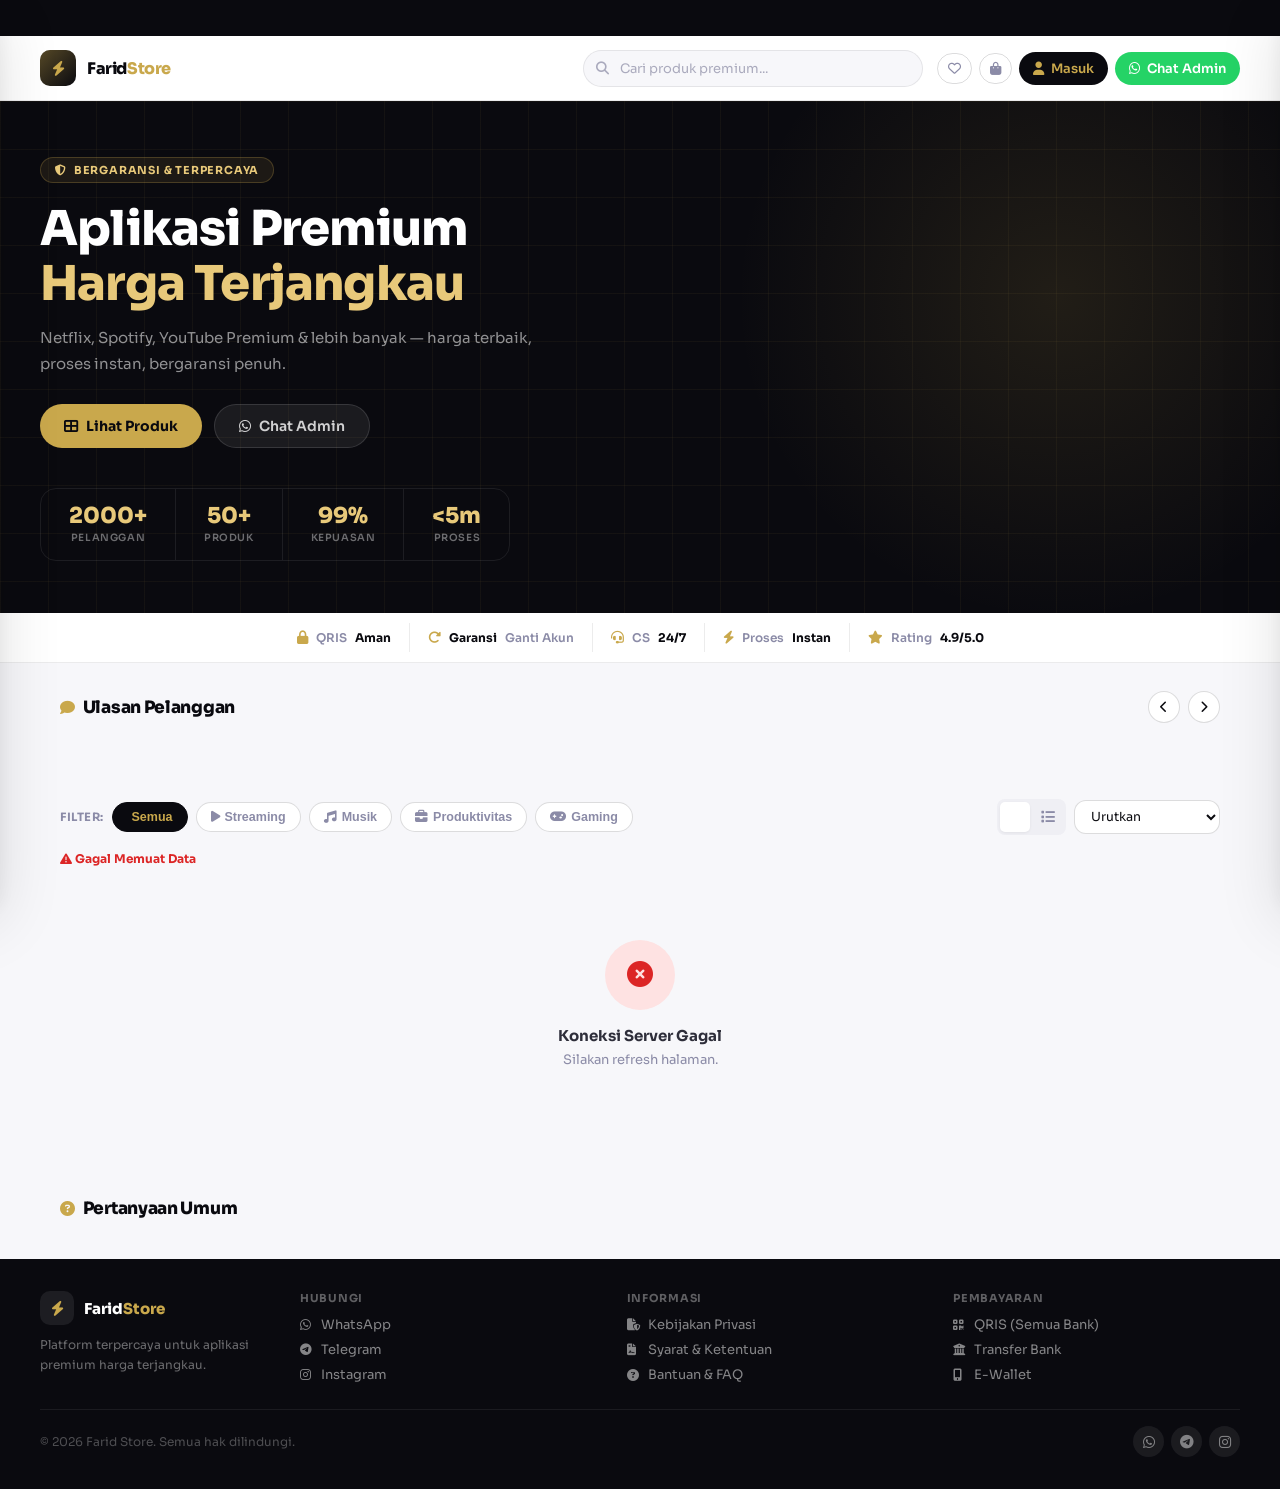
==== commit 0b9e9ae8: "Update index.html" ====
--- a/index.html
+++ b/index.html
@@ -7,980 +7,863 @@
   <link href="https://fonts.googleapis.com/css2?family=Sora:wght@300;400;500;600;700;800&family=DM+Mono:wght@400;500&display=swap" rel="stylesheet"/>
   <link href="https://cdnjs.cloudflare.com/ajax/libs/font-awesome/6.5.0/css/all.min.css" rel="stylesheet"/>
   <script src="https://cdnjs.cloudflare.com/ajax/libs/qrcodejs/1.0.0/qrcode.min.js"></script>
-  <!-- Firebase SDK -->
-  <script type="module">
-    import { initializeApp } from 'https://www.gstatic.com/firebasejs/10.12.2/firebase-app.js';
-    import { getAuth, signInWithPopup, GoogleAuthProvider, createUserWithEmailAndPassword, signInWithEmailAndPassword, signOut, onAuthStateChanged } from 'https://www.gstatic.com/firebasejs/10.12.2/firebase-auth.js';
-    import { getFirestore, collection, getDocs, doc, getDoc, setDoc, addDoc, updateDoc, query, where, serverTimestamp } from 'https://www.gstatic.com/firebasejs/10.12.2/firebase-firestore.js';
-
-    const firebaseConfig = {
-      apiKey: "AIzaSyDMSeJ9eCBih5sjjt0Tpw1ZyNMWNqV0aqc",
-      authDomain: "premium-app-mu.firebaseapp.com",
-      projectId: "premium-app-mu",
-      storageBucket: "premium-app-mu.firebasestorage.app",
-      messagingSenderId: "932475484181",
-      appId: "1:932475484181:web:3448be2e74b0c96942761c",
-      measurementId: "G-P5EQ9EMYF4"
-    };
-
-    const app = initializeApp(firebaseConfig);
-    const auth = getAuth(app);
-    const db = getFirestore(app);
-    const googleProvider = new GoogleAuthProvider();
-
-    // Expose to global scope
-    window._fb = { auth, db, googleProvider, signInWithPopup, createUserWithEmailAndPassword, signInWithEmailAndPassword, signOut, onAuthStateChanged, collection, getDocs, doc, getDoc, setDoc, addDoc, updateDoc, query, where, serverTimestamp };
-
-    // Auth state listener
-    onAuthStateChanged(auth, async (firebaseUser) => {
-      if (firebaseUser) {
-        // Fetch or create user profile in Firestore
-        const uRef = doc(db, 'users', firebaseUser.uid);
-        const uSnap = await getDoc(uRef);
-        let profile;
-        if (uSnap.exists()) {
-          profile = uSnap.data();
-        } else {
-          profile = { uid: firebaseUser.uid, username: firebaseUser.displayName || firebaseUser.email.split('@')[0], contact: firebaseUser.email || '', badge: 'umum', provider: 'firebase', ts: Date.now() };
-          await setDoc(uRef, profile);
-        }
-        window._fbUser = { ...profile, id: firebaseUser.uid, isGuest: false, isFirebase: true };
-        window._fbUserLoaded = true;
-        document.dispatchEvent(new CustomEvent('fb_auth', { detail: window._fbUser }));
-      } else {
-        window._fbUser = null;
-        window._fbUserLoaded = true;
-        document.dispatchEvent(new CustomEvent('fb_auth', { detail: null }));
-      }
-    });
-
-    // Load products from Firestore
-    window.loadFirestoreProducts = async () => {
-      try {
-        const snap = await getDocs(collection(db, 'products'));
-        return snap.docs.map(d => ({ id: d.id, ...d.data() }));
-      } catch(e) { console.warn('Firestore products failed:', e); return null; }
-    };
-
-    window.saveFirestoreOrder = async (order) => {
-      try {
-        await addDoc(collection(db, 'orders'), { ...order, ts: serverTimestamp() });
-        return true;
-      } catch(e) { console.warn('Firestore order save failed:', e); return false; }
-    };
-
-    window.updateFirestoreUser = async (uid, data) => {
-      try {
-        const uRef = doc(db, 'users', uid);
-        await updateDoc(uRef, data);
-        return true;
-      } catch(e) { return false; }
-    };
-
-    window.loadFirestoreSettings = async () => {
-      try {
-        const snap = await getDoc(doc(db, 'settings', 'main'));
-        return snap.exists() ? snap.data() : null;
-      } catch(e) { return null; }
-    };
-  </script>
   <style>
-    *,*::before,*::after{box-sizing:border-box;margin:0;padding:0}
-    :root{
-      --gold:#C9A84C;--gold-l:#E8C97A;--gold-p:#FBF6E9;--gold-d:#9A7535;
-      --ink:#0A0A0F;--ink2:#1C1C24;--ink3:#2E2E3A;
-      --ash:#F7F7FA;--ash2:#EFEFF4;--ash3:#E0E0EA;
-      --mist:#8B8BA7;--mist2:#AAAABD;
-      --sf:#FFFFFF;--sf2:#F9F9FC;--sf3:#F2F2F8;
-      --green:#15803D;--gsf:#DCFCE7;
-      --red:#DC2626;--rsf:#FEE2E2;
-      --amber:#D97706;--asf:#FEF3C7;
-      --blue:#2563EB;--bsf:#DBEAFE;
-      --bd:rgba(10,10,15,.08);--bd2:rgba(10,10,15,.14);
-      --r-xs:4px;--r-sm:8px;--r-md:12px;--r-lg:16px;--r-xl:24px;--r-pill:999px;
-      --sh-xs:0 1px 3px rgba(0,0,0,.06);
-      --sh-sm:0 2px 8px rgba(0,0,0,.07),0 1px 3px rgba(0,0,0,.04);
-      --sh-md:0 8px 24px rgba(0,0,0,.09),0 2px 8px rgba(0,0,0,.05);
-      --sh-lg:0 20px 60px rgba(0,0,0,.12),0 8px 20px rgba(0,0,0,.06);
-      --sh-gold:0 4px 20px rgba(201,168,76,.25);
-      --t:.22s cubic-bezier(.4,0,.2,1);
-      --font:'Sora',sans-serif;--mono:'DM Mono',monospace
+    *,*::before,*::after { box-sizing: border-box; margin: 0; padding: 0; }
+    :root {
+      --gold: #C9A84C; --gold-l: #E8C97A; --gold-p: #FBF6E9; --gold-d: #9A7535;
+      --ink: #0A0A0F; --ink2: #1C1C24; --ink3: #2E2E3A;
+      --ash: #F7F7FA; --ash2: #EFEFF4; --ash3: #E0E0EA;
+      --mist: #8B8BA7; --mist2: #AAAABD;
+      --sf: #FFFFFF; --sf2: #F9F9FC; --sf3: #F2F2F8;
+      --green: #15803D; --gsf: #DCFCE7;
+      --red: #DC2626; --rsf: #FEE2E2;
+      --amber: #D97706; --asf: #FEF3C7;
+      --blue: #2563EB; --bsf: #DBEAFE;
+      --bd: rgba(10,10,15,.08); --bd2: rgba(10,10,15,.14);
+      --r-xs: 4px; --r-sm: 8px; --r-md: 12px; --r-lg: 16px; --r-xl: 24px; --r-pill: 999px;
+      --sh-xs: 0 1px 3px rgba(0,0,0,.06);
+      --sh-sm: 0 2px 8px rgba(0,0,0,.07), 0 1px 3px rgba(0,0,0,.04);
+      --sh-md: 0 8px 24px rgba(0,0,0,.09), 0 2px 8px rgba(0,0,0,.05);
+      --sh-lg: 0 20px 60px rgba(0,0,0,.12), 0 8px 20px rgba(0,0,0,.06);
+      --sh-gold: 0 4px 20px rgba(201,168,76,.25);
+      --t: .22s cubic-bezier(.4,0,.2,1);
+      --font: 'Sora', sans-serif; --mono: 'DM Mono', monospace;
     }
-    body{font-family:var(--font);background:var(--ash);color:var(--ink);min-height:100vh;overflow-x:hidden;-webkit-font-smoothing:antialiased}
-    a{text-decoration:none}
-    button{cursor:pointer;outline:none}
-
-    /* MAINTENANCE */
-    .maintenance-screen{display:none;position:fixed;inset:0;background:var(--ink);z-index:99999;flex-direction:column;align-items:center;justify-content:center;padding:40px;text-align:center}
-    .maintenance-screen.show{display:flex}
-    .maintenance-icon{font-size:52px;color:var(--gold);margin-bottom:24px}
-    .maintenance-title{font-size:26px;font-weight:700;color:#fff;margin-bottom:12px}
-    .maintenance-desc{font-size:15px;color:rgba(255,255,255,.55);max-width:380px;line-height:1.7}
-    .maint-wa-btn{display:inline-flex;align-items:center;gap:8px;padding:12px 24px;background:#25d366;color:#fff;border-radius:var(--r-pill);font-family:var(--font);font-size:14px;font-weight:700;margin-top:24px;transition:var(--t);box-shadow:var(--sh-md)}
-    .maint-wa-btn:hover{background:#1ebe5d;transform:translateY(-2px);color:#fff}
-
-    /* TICKER */
-    .ticker-bar{background:var(--ink);height:36px;overflow:hidden;display:flex;align-items:center;position:relative;flex-shrink:0;width:100%}
-    .ticker-bar::before,.ticker-bar::after{content:'';position:absolute;top:0;bottom:0;width:60px;z-index:2;pointer-events:none}
-    .ticker-bar::before{left:0;background:linear-gradient(to right,var(--ink),transparent)}
-    .ticker-bar::after{right:0;background:linear-gradient(to left,var(--ink),transparent)}
-    .ticker-inner{display:flex;gap:60px;animation:ticker 30s linear infinite;white-space:nowrap;padding-left:100%}
-    @keyframes ticker{from{transform:translateX(0)}to{transform:translateX(-100%)}}
-    .ticker-item{display:inline-flex;align-items:center;gap:8px;font-size:11.5px;font-weight:600;color:rgba(255,255,255,.7);letter-spacing:.3px}
-    .ticker-item i{color:var(--gold);font-size:11px}
-    .ticker-sep{width:3px;height:3px;border-radius:50%;background:rgba(255,255,255,.2);flex-shrink:0}
-
-    /* TOPBAR */
-    .topbar{background:rgba(255,255,255,.95);backdrop-filter:blur(20px);border-bottom:1px solid var(--bd);position:sticky;top:0;z-index:200;padding:0 20px}
-    .topbar-inner{max-width:1200px;margin:0 auto;height:64px;display:flex;align-items:center;gap:14px}
-    .logo{display:flex;align-items:center;gap:11px;flex-shrink:0}
-    .logo-mark{width:36px;height:36px;background:var(--ink);border-radius:10px;display:flex;align-items:center;justify-content:center;position:relative;overflow:hidden;flex-shrink:0}
-    .logo-mark::after{content:'';position:absolute;inset:0;background:linear-gradient(135deg,rgba(201,168,76,.4),transparent)}
-    .logo-mark i{color:var(--gold);font-size:15px;position:relative;z-index:1}
-    .logo-name{font-size:16px;font-weight:800;color:var(--ink);letter-spacing:-.4px}
-    .logo-name span{color:var(--gold)}
-    .topbar-search{flex:1;max-width:340px;margin-left:auto;position:relative}
-    .topbar-search i{position:absolute;left:13px;top:50%;transform:translateY(-50%);color:var(--mist2);font-size:13px;pointer-events:none}
-    .topbar-search input{width:100%;padding:9px 14px 9px 36px;background:var(--ash);border:1.5px solid var(--bd);border-radius:var(--r-pill);font-family:var(--font);font-size:13px;color:var(--ink);outline:none;transition:var(--t)}
-    .topbar-search input::placeholder{color:var(--mist2)}
-    .topbar-search input:focus{background:var(--sf);border-color:var(--gold);box-shadow:0 0 0 3px rgba(201,168,76,.12)}
-    .topbar-actions{display:flex;align-items:center;gap:7px;flex-shrink:0}
-    .t-btn{display:flex;align-items:center;gap:7px;padding:8px 14px;border-radius:var(--r-pill);font-family:var(--font);font-size:13px;font-weight:600;border:none;white-space:nowrap;transition:var(--t)}
-    .t-ghost{background:transparent;color:var(--mist);border:1.5px solid var(--bd2)}
-    .t-ghost:hover{background:var(--ash2);color:var(--ink)}
-    .t-wa{background:#25d366;color:#fff}
-    .t-wa:hover{background:#1ebe5d;transform:translateY(-1px)}
-    .t-ink{background:var(--ink);color:var(--gold)}
-    .t-ink:hover{background:var(--ink2)}
-    .t-icon{padding:8px 10px;position:relative}
-    .badge-count{position:absolute;top:-4px;right:-4px;background:var(--red);color:#fff;font-size:9px;font-weight:800;width:17px;height:17px;border-radius:50%;display:none;align-items:center;justify-content:center;border:2px solid #fff}
-    .badge-count.on{display:flex}
-    .user-chip{display:flex;align-items:center;gap:8px;padding:5px 12px 5px 5px;background:var(--ash);border:1.5px solid var(--bd2);border-radius:var(--r-pill);cursor:pointer;transition:var(--t)}
-    .user-chip:hover{background:var(--ash2);border-color:var(--gold)}
-    .user-av{width:28px;height:28px;border-radius:50%;display:flex;align-items:center;justify-content:center;font-size:11px;font-weight:800;color:#fff;flex-shrink:0;overflow:hidden}
-    .user-av img{width:100%;height:100%;object-fit:cover}
-    .user-chip-name{font-size:12px;font-weight:700;color:var(--ink);max-width:80px;overflow:hidden;text-overflow:ellipsis;white-space:nowrap}
-    .user-chip-badge{font-size:9px;font-weight:800;padding:2px 6px;border-radius:var(--r-pill);text-transform:uppercase;letter-spacing:.4px}
-    .badge-umum{background:var(--ash3);color:var(--mist)}
-    .badge-reseller{background:var(--bsf);color:var(--blue)}
-    .badge-vvip{background:linear-gradient(135deg,var(--gold-p),#fff);color:var(--gold-d);border:1px solid var(--gold)}
-
-    /* HERO */
-    .hero{background:var(--ink);overflow:hidden;position:relative;padding:56px 20px 52px}
-    .hero-grid{position:absolute;inset:0;background-image:linear-gradient(rgba(201,168,76,.06) 1px,transparent 1px),linear-gradient(90deg,rgba(201,168,76,.06) 1px,transparent 1px);background-size:48px 48px;pointer-events:none}
-    .hero-glow{position:absolute;top:-30%;right:-10%;width:700px;height:700px;background:radial-gradient(circle,rgba(201,168,76,.12) 0%,transparent 65%);pointer-events:none}
-    .hero-inner{max-width:1200px;margin:0 auto;position:relative;z-index:1}
-    .hero-pill{display:inline-flex;align-items:center;gap:7px;background:rgba(201,168,76,.1);border:1px solid rgba(201,168,76,.25);border-radius:var(--r-pill);padding:5px 14px;font-size:11px;font-weight:700;color:var(--gold-l);letter-spacing:.8px;text-transform:uppercase;margin-bottom:18px}
-    .hero h1{font-size:clamp(1.8rem,4.5vw,3rem);font-weight:800;line-height:1.15;letter-spacing:-.8px;color:#fff;margin-bottom:14px}
-    .hero h1 .accent{color:var(--gold-l)}
-    .hero p{font-size:15px;color:rgba(255,255,255,.55);max-width:500px;line-height:1.7;margin-bottom:28px}
-    .hero-cta{display:flex;gap:12px;flex-wrap:wrap}
-    .btn-gold{display:inline-flex;align-items:center;gap:8px;padding:12px 24px;background:var(--gold);color:var(--ink);border-radius:var(--r-pill);font-family:var(--font);font-size:14px;font-weight:700;border:none;transition:var(--t)}
-    .btn-gold:hover{background:var(--gold-l);box-shadow:var(--sh-gold);transform:translateY(-1px)}
-    .btn-ghost-hero{display:inline-flex;align-items:center;gap:8px;padding:12px 24px;background:rgba(255,255,255,.07);color:rgba(255,255,255,.8);border:1px solid rgba(255,255,255,.12);border-radius:var(--r-pill);font-family:var(--font);font-size:14px;font-weight:600;transition:var(--t)}
-    .btn-ghost-hero:hover{background:rgba(255,255,255,.12);color:#fff}
-    .hero-stats{display:flex;gap:0;margin-top:40px;border:1px solid rgba(255,255,255,.08);border-radius:var(--r-lg);overflow:hidden;width:fit-content;flex-wrap:wrap}
-    .hero-stat{padding:16px 28px;text-align:center;border-right:1px solid rgba(255,255,255,.08)}
-    .hero-stat:last-child{border-right:none}
-    .hero-stat .num{font-size:22px;font-weight:800;color:var(--gold-l);line-height:1}
-    .hero-stat .lbl{font-size:10px;color:rgba(255,255,255,.4);margin-top:4px;text-transform:uppercase;letter-spacing:.6px;font-weight:600}
-
-    /* TRUST */
-    .trust-bar{background:var(--sf);border-bottom:1px solid var(--bd);padding:10px 20px}
-    .trust-inner{max-width:1200px;margin:0 auto;display:flex;flex-wrap:wrap;justify-content:center}
-    .trust-item{display:flex;align-items:center;gap:8px;font-size:12px;color:var(--mist);font-weight:600;padding:7px 18px;border-right:1px solid var(--bd)}
-    .trust-item:last-child{border-right:none}
-    .trust-item i{color:var(--gold);font-size:13px}
-    .trust-item strong{color:var(--ink)}
-
-    /* SECTION */
-    .sec-wrap{max-width:1200px;margin:0 auto;padding:0 20px}
-    .sec-head{display:flex;align-items:center;justify-content:space-between;margin-bottom:16px;padding-top:28px}
-    .sec-title{font-size:17px;font-weight:800;color:var(--ink);letter-spacing:-.3px;display:flex;align-items:center;gap:8px}
-    .sec-title i{color:var(--gold);font-size:15px}
-
-    /* SLIDER */
-    .slider-outer{position:relative;overflow:hidden;user-select:none;-webkit-user-select:none;padding:20px 0;width:100%}
-    .slider-outer::before,.slider-outer::after{content:'';position:absolute;top:0;bottom:0;width:80px;z-index:10;pointer-events:none}
-    .slider-outer::before{left:0;background:linear-gradient(to right,var(--ash) 20%,transparent)}
-    .slider-outer::after{right:0;background:linear-gradient(to left,var(--ash) 20%,transparent)}
-    .slider-track{display:flex;gap:16px;align-items:center;transition:transform .5s cubic-bezier(.25,1,.5,1);will-change:transform;width:max-content}
-    .slider-outer.dragging .slider-track{transition:none;cursor:grabbing}
-    .slider-nav{display:flex;gap:8px;margin-left:auto;z-index:15;position:relative}
-    .slider-arr{width:32px;height:32px;border-radius:50%;background:var(--sf);border:1.5px solid var(--bd2);color:var(--ink);font-size:12px;display:flex;align-items:center;justify-content:center;transition:var(--t);flex-shrink:0}
-    .slider-arr:hover{background:var(--ink);color:var(--gold);border-color:var(--ink)}
-
-    /* FEATURED CARD */
-    .feat-card{background:var(--ink);border-radius:var(--r-lg);overflow:hidden;position:relative;cursor:pointer;border:1px solid rgba(255,255,255,.06);transition:transform .5s ease,opacity .5s ease,box-shadow .5s ease;opacity:.5;transform:scale(.9)}
-    .feat-card.center-focus{opacity:1;transform:scale(1.05);z-index:5;box-shadow:var(--sh-md);border-color:rgba(201,168,76,.3)}
-    .feat-card-img{width:100%;height:100px;object-fit:cover;opacity:.85;display:block;transition:var(--t)}
-    .feat-card.center-focus .feat-card-img{opacity:1}
-    .feat-card-body{padding:12px}
-    .feat-card-cat{font-size:10px;font-weight:700;color:var(--gold);letter-spacing:.5px;text-transform:uppercase;margin-bottom:3px}
-    .feat-card-name{font-size:13px;font-weight:700;color:#fff;margin-bottom:4px;white-space:nowrap;overflow:hidden;text-overflow:ellipsis}
-    .feat-card-price{font-size:12px;font-weight:800;color:var(--gold-l)}
-    .feat-badge{position:absolute;top:8px;right:8px;background:var(--gold);color:var(--ink);font-size:9px;font-weight:800;padding:2px 8px;border-radius:var(--r-pill);text-transform:uppercase;letter-spacing:.3px;z-index:2}
-
-    /* TESTIMONIAL */
-    .testi-card{background:var(--sf);border:1px solid var(--bd);border-radius:var(--r-lg);padding:18px;transition:transform .5s ease,opacity .5s ease,box-shadow .5s ease;opacity:.5;transform:scale(.9)}
-    .testi-card.center-focus{opacity:1;transform:scale(1.05);z-index:5;box-shadow:var(--sh-sm);border-color:rgba(201,168,76,.4)}
-    .testi-stars{font-size:12px;color:var(--amber);margin-bottom:8px;letter-spacing:1px}
-    .testi-text{font-size:13px;color:var(--mist);line-height:1.65;margin-bottom:14px;min-height:60px}
-    .testi-user{display:flex;align-items:center;gap:9px}
-    .testi-av{width:34px;height:34px;border-radius:50%;display:flex;align-items:center;justify-content:center;font-size:12px;font-weight:800;flex-shrink:0}
-    .testi-name{font-size:13px;font-weight:700;color:var(--ink)}
-    .testi-date{font-size:11px;color:var(--mist2)}
-    .testi-ok{font-size:10px;font-weight:700;background:var(--gsf);color:var(--green);padding:2px 7px;border-radius:var(--r-pill);margin-left:auto;white-space:nowrap}
-
-    .feat-card,.testi-card{flex-shrink:0;width:calc((min(100vw,1200px) - 40px - (16px * 4)) / 5)}
-    @media(max-width:1023px){.feat-card,.testi-card{width:calc((100vw - 40px - (16px * 2)) / 3)}}
-    html,body{overflow-x:hidden;max-width:100vw}
-
-    /* FILTER */
-    .filter-section{padding:20px 20px 0;max-width:1200px;margin:0 auto}
-    .filter-row{display:flex;gap:8px;align-items:center;flex-wrap:nowrap;overflow-x:auto;scrollbar-width:none;-ms-overflow-style:none}
-    .filter-row::-webkit-scrollbar{display:none}
-    .fl-label{font-size:11.5px;font-weight:700;color:var(--mist);text-transform:uppercase;letter-spacing:.5px;flex-shrink:0}
-    .chip{display:inline-flex;align-items:center;gap:5px;padding:7px 14px;border-radius:var(--r-pill);font-size:12.5px;font-weight:600;border:1.5px solid var(--bd2);background:var(--sf);color:var(--mist);white-space:nowrap;transition:var(--t);flex-shrink:0}
-    .chip.active{background:var(--ink);color:var(--gold);border-color:var(--ink)}
-    .chip:hover:not(.active){background:var(--ash2);color:var(--ink)}
-    .view-toggle{margin-left:auto;display:flex;gap:3px;background:var(--ash2);padding:3px;border-radius:var(--r-sm);flex-shrink:0}
-    .vbtn{width:30px;height:30px;display:flex;align-items:center;justify-content:center;border-radius:5px;border:none;background:none;color:var(--mist);transition:var(--t);font-size:14px}
-    .vbtn.active{background:var(--sf);color:var(--ink);box-shadow:var(--sh-xs)}
-    .sort-sel{padding:7px 12px;background:var(--sf);border:1.5px solid var(--bd2);border-radius:var(--r-md);font-family:var(--font);font-size:12.5px;color:var(--ink);outline:none;transition:var(--t);flex-shrink:0}
-    .sort-sel:focus{border-color:var(--gold)}
-
-    /* CATALOG */
-    .catalog-section{max-width:1200px;margin:0 auto;padding:16px 20px}
-    .result-info{font-size:12px;color:var(--mist);margin-bottom:14px;font-weight:600;display:flex;align-items:center;gap:6px}
-    .result-info b{color:var(--ink)}
-    .product-grid{display:grid;grid-template-columns:repeat(auto-fill,minmax(175px,1fr));gap:14px}
-    .product-grid.lv{grid-template-columns:1fr;gap:10px}
-    @keyframes shimmer{0%{background-position:-600px 0}100%{background-position:600px 0}}
-    .sk{background:linear-gradient(90deg,var(--ash2) 25%,var(--ash3) 50%,var(--ash2) 75%);background-size:1200px 100%;animation:shimmer 1.4s infinite linear;border-radius:var(--r-sm)}
-    .sk-card{background:var(--sf);border-radius:var(--r-lg);padding:12px;border:1px solid var(--bd)}
-    .sk-img{height:148px;border-radius:var(--r-md);margin-bottom:10px}
-    .sk-line{height:11px;margin-bottom:7px}
-    .sk-line.s{width:55%}.sk-line.m{width:80%}
-
-    /* PRODUCT CARD */
-    @keyframes fadeUp{from{opacity:0;transform:translateY(12px)}to{opacity:1;transform:translateY(0)}}
-    .prod-card{background:var(--sf);border-radius:var(--r-lg);border:1px solid var(--bd);overflow:hidden;transition:var(--t);animation:fadeUp .35s ease both;display:flex;flex-direction:column;position:relative;cursor:pointer}
-    .prod-card:hover{transform:translateY(-4px);box-shadow:var(--sh-md);border-color:rgba(201,168,76,.35)}
-    .prod-card:active{transform:scale(.985)}
-    .prod-img-w{width:100%;aspect-ratio:1/1;overflow:hidden;position:relative;background:var(--ash)}
-    .prod-img-w img{width:100%;height:100%;object-fit:cover;transition:transform .45s ease;display:block}
-    .prod-card:hover .prod-img-w img{transform:scale(1.05)}
-    .prod-img-ov{position:absolute;inset:0;background:linear-gradient(to top,rgba(0,0,0,.3) 0%,transparent 55%);opacity:0;transition:var(--t)}
-    .prod-card:hover .prod-img-ov{opacity:1}
-    .card-badges{position:absolute;top:9px;left:9px;display:flex;flex-direction:column;gap:5px;z-index:2}
-    .c-badge{font-size:9.5px;font-weight:800;padding:3.5px 9px;border-radius:var(--r-pill);letter-spacing:.5px;text-transform:uppercase;box-shadow:0 2px 4px rgba(0,0,0,.1);display:inline-flex;align-items:center;backdrop-filter:blur(4px)}
-    .cb-bestseller{background:linear-gradient(135deg,#FEF3C7,#FDE68A);color:#92400E;border:1px solid rgba(217,119,6,.3)}
-    .cb-new{background:linear-gradient(135deg,#DCFCE7,#BBF7D0);color:#166534;border:1px solid rgba(21,128,61,.3)}
-    .cb-hot{background:linear-gradient(135deg,#FEE2E2,#FECACA);color:#991B1B;border:1px solid rgba(220,38,38,.3)}
-    .cb-promo{background:linear-gradient(135deg,var(--gold-p),#fff);color:var(--gold-d);border:1px solid var(--gold)}
-    .disc-ribbon{position:absolute;top:9px;right:9px;background:var(--red);color:#fff;font-size:9px;font-weight:800;padding:3px 8px;border-radius:var(--r-pill);z-index:2}
-    .wl-btn{position:absolute;bottom:9px;right:9px;width:28px;height:28px;border-radius:50%;background:rgba(255,255,255,.9);border:none;font-size:12px;color:var(--mist);transition:var(--t);z-index:2;opacity:1;display:flex;align-items:center;justify-content:center;box-shadow:var(--sh-xs)}
-    @media(min-width:641px){.wl-btn{opacity:0}}
-    .prod-card:hover .wl-btn,.wl-btn.on{opacity:1}
-    .wl-btn.on{background:#fff;color:var(--red)}
-    .wl-btn:hover{transform:scale(1.1)}
-    .prod-body{padding:11px 12px 0}
-    .prod-cat{font-size:10px;font-weight:700;color:var(--gold);text-transform:uppercase;letter-spacing:.6px;margin-bottom:3px}
-    .prod-name{font-size:13px;font-weight:700;color:var(--ink);line-height:1.35;margin-bottom:5px;display:-webkit-box;-webkit-line-clamp:2;-webkit-box-orient:vertical;overflow:hidden;min-height:35px}
-    .prod-pr-row{display:flex;align-items:baseline;gap:5px;margin-bottom:5px;flex-wrap:wrap}
-    .prod-price{font-size:14px;font-weight:800;color:var(--ink)}
-    .prod-price.disc{color:var(--red)}
-    .prod-price-orig{font-size:11px;color:var(--mist2);text-decoration:line-through}
-    .prod-meta{display:flex;align-items:center;justify-content:space-between;padding-bottom:2px}
-    .prod-rating{display:flex;align-items:center;gap:3px;font-size:11px;font-weight:700;color:var(--amber)}
-    .prod-st{font-size:10px;font-weight:700;padding:2px 7px;border-radius:var(--r-pill)}
-    .st-ready{background:var(--gsf);color:var(--green)}
-    .st-pending{background:var(--asf);color:var(--amber)}
-    .prod-foot{padding:9px 12px 12px;margin-top:auto}
-    .buy-btn{width:100%;padding:9px;background:var(--ink);color:#fff;border:none;border-radius:var(--r-md);font-family:var(--font);font-size:12.5px;font-weight:700;transition:var(--t);display:flex;align-items:center;justify-content:center;gap:6px}
-    .buy-btn:hover{background:var(--gold);color:var(--ink)}
-    .product-grid.lv .prod-card{flex-direction:row}
-    .product-grid.lv .prod-img-w{width:78px;height:78px;flex-shrink:0;aspect-ratio:auto;border-radius:0}
-    .product-grid.lv .prod-body{flex:1;padding:11px 13px;display:flex;flex-direction:column;justify-content:center}
-    .product-grid.lv .prod-name{-webkit-line-clamp:1;font-size:13.5px;min-height:auto}
-    .product-grid.lv .prod-foot{padding:11px 13px;border-left:1px solid var(--bd);display:flex;align-items:center;flex-shrink:0}
-    .product-grid.lv .buy-btn{width:110px;padding:9px 12px}
-    .product-grid.lv .wl-btn{bottom:auto;top:50%;right:9px;transform:translateY(-50%);opacity:1}
-    .empty-st{grid-column:1/-1;text-align:center;padding:60px 20px}
-    .empty-ic{width:70px;height:70px;background:var(--ash2);border-radius:50%;display:flex;align-items:center;justify-content:center;margin:0 auto 16px;font-size:26px;color:var(--mist2)}
-    .empty-st h3{font-size:15px;font-weight:700;color:var(--ink3);margin-bottom:6px}
-    .empty-st p{font-size:13px;color:var(--mist)}
-
-    /* DRAWERS */
-    .drw-ov{display:none;position:fixed;inset:0;background:rgba(0,0,0,.45);backdrop-filter:blur(4px);z-index:400}
-    .drw-ov.on{display:block}
-    .cart-drw{position:fixed;right:0;top:0;bottom:0;width:100%;max-width:420px;background:var(--sf);z-index:401;transform:translateX(100%);transition:.35s cubic-bezier(.4,0,.2,1);display:flex;flex-direction:column;box-shadow:var(--sh-lg)}
-    .cart-drw.on{transform:translateX(0)}
-    .drw-hd{padding:18px 20px;border-bottom:1px solid var(--bd);display:flex;align-items:center;justify-content:space-between;flex-shrink:0}
-    .drw-title{font-size:15px;font-weight:800;color:var(--ink)}
-    .drw-close{width:30px;height:30px;border-radius:50%;border:none;background:var(--ash2);color:var(--mist);display:flex;align-items:center;justify-content:center;font-size:13px;transition:var(--t)}
-    .drw-close:hover{background:var(--ash3);color:var(--ink)}
-    .drw-body{flex:1;overflow-y:auto;padding:14px 18px;-webkit-overflow-scrolling:touch}
-    .cart-empty{text-align:center;padding:50px 20px;color:var(--mist)}
-    .cart-empty i{font-size:38px;opacity:.2;display:block;margin-bottom:12px}
-    .cart-empty p{font-size:13px}
-    .cart-item{display:flex;gap:10px;align-items:center;padding:11px;background:var(--ash);border-radius:var(--r-md);margin-bottom:9px}
-    .ci-img{width:50px;height:50px;border-radius:var(--r-sm);object-fit:cover;flex-shrink:0}
-    .ci-info{flex:1;min-width:0}
-    .ci-name{font-size:13px;font-weight:700;color:var(--ink);overflow:hidden;text-overflow:ellipsis;white-space:nowrap}
-    .ci-sub{font-size:11px;color:var(--mist);margin-top:1px}
-    .ci-price{font-size:13px;font-weight:800;color:var(--ink);flex-shrink:0}
-    .ci-del{width:24px;height:24px;border-radius:50%;border:none;background:rgba(220,38,38,.1);color:var(--red);font-size:11px;display:flex;align-items:center;justify-content:center;transition:var(--t)}
-    .ci-del:hover{background:var(--red);color:#fff}
-    .drw-ft{padding:14px 18px 24px;border-top:1px solid var(--bd);flex-shrink:0}
-    .cart-sum{background:var(--ash);border-radius:var(--r-md);padding:13px;margin-bottom:12px}
-    .cs-row{display:flex;justify-content:space-between;font-size:12.5px;color:var(--mist);margin-bottom:5px}
-    .cs-total{display:flex;justify-content:space-between;font-size:16px;font-weight:800;color:var(--ink);padding-top:9px;border-top:1px solid var(--bd);margin-top:5px}
-    .checkout-btn{width:100%;padding:13px;background:var(--ink);color:var(--gold);border:none;border-radius:var(--r-md);font-family:var(--font);font-size:14px;font-weight:700;transition:var(--t);display:flex;align-items:center;justify-content:center;gap:8px}
-    .checkout-btn:hover{background:var(--gold);color:var(--ink)}
-    .wl-drw{position:fixed;left:0;top:0;bottom:0;width:100%;max-width:380px;background:var(--sf);z-index:401;transform:translateX(-100%);transition:.35s cubic-bezier(.4,0,.2,1);display:flex;flex-direction:column;box-shadow:var(--sh-lg)}
-    .wl-drw.on{transform:translateX(0)}
-
-    /* AUTH MODAL */
-    .auth-overlay{display:none;position:fixed;inset:0;background:rgba(0,0,0,.6);backdrop-filter:blur(8px);z-index:600;align-items:center;justify-content:center;padding:16px;opacity:0;transition:opacity .3s}
-    .auth-overlay.on{display:flex;opacity:1}
-    .auth-box{background:var(--sf);width:100%;max-width:440px;border-radius:var(--r-xl);padding:28px;box-shadow:var(--sh-lg);border:1px solid var(--bd);transform:scale(.95);transition:.3s cubic-bezier(.4,0,.2,1);max-height:95vh;overflow-y:auto;-webkit-overflow-scrolling:touch}
-    .auth-overlay.on .auth-box{transform:scale(1)}
-    .auth-logo{display:flex;align-items:center;gap:9px;margin-bottom:20px;justify-content:center}
-    .auth-logo-mark{width:38px;height:38px;background:var(--ink);border-radius:10px;display:flex;align-items:center;justify-content:center}
-    .auth-logo-mark i{color:var(--gold);font-size:16px}
-    .auth-logo-name{font-size:18px;font-weight:800;color:var(--ink)}
-    .auth-logo-name span{color:var(--gold)}
-    /* Firebase primary auth */
-    .fb-auth-section{display:flex;flex-direction:column;gap:9px;margin-bottom:16px}
-    .btn-google{display:flex;align-items:center;justify-content:center;gap:10px;width:100%;padding:12px;background:#fff;border:1.5px solid var(--bd2);border-radius:var(--r-md);font-family:var(--font);font-size:14px;font-weight:700;color:var(--ink);transition:var(--t);box-shadow:var(--sh-xs)}
-    .btn-google:hover{border-color:#4285F4;box-shadow:0 0 0 3px rgba(66,133,244,.1);background:#f8faff}
-    .btn-google svg{width:18px;height:18px;flex-shrink:0}
-    .btn-email-toggle{display:flex;align-items:center;justify-content:center;gap:8px;width:100%;padding:11px;background:var(--ink);color:#fff;border:none;border-radius:var(--r-md);font-family:var(--font);font-size:13px;font-weight:700;transition:var(--t)}
-    .btn-email-toggle:hover{background:var(--ink2)}
-    .fb-email-form{display:none;animation:fadeUp .2s ease}
-    .fb-email-form.show{display:block}
-    .auth-divider{display:flex;align-items:center;gap:12px;margin:14px 0;color:var(--mist2);font-size:12px;font-weight:600}
-    .auth-divider::before,.auth-divider::after{content:'';flex:1;height:1px;background:var(--bd2)}
-    /* Legacy JSON section */
-    .legacy-auth-toggle{width:100%;padding:9px;background:transparent;border:1.5px dashed var(--bd2);border-radius:var(--r-md);font-family:var(--font);font-size:12px;font-weight:600;color:var(--mist);transition:var(--t);display:flex;align-items:center;justify-content:center;gap:7px}
-    .legacy-auth-toggle:hover{background:var(--ash2);color:var(--ink)}
-    .legacy-auth-section{display:none;padding-top:12px;border-top:1px solid var(--bd);margin-top:12px;animation:fadeUp .2s ease}
-    .legacy-auth-section.show{display:block}
-    .legacy-label{font-size:11px;font-weight:700;color:var(--amber);text-align:center;margin-bottom:10px;display:flex;align-items:center;justify-content:center;gap:5px}
-    .auth-tabs{display:flex;gap:0;border:1.5px solid var(--bd2);border-radius:var(--r-md);overflow:hidden;margin-bottom:14px}
-    .auth-tab{flex:1;padding:9px;font-family:var(--font);font-size:13px;font-weight:700;color:var(--mist);border:none;background:transparent;transition:var(--t)}
-    .auth-tab.active{background:var(--ink);color:var(--gold)}
-    .auth-form .fm-grp{margin-bottom:12px}
-    .auth-form .fm-grp label{display:block;font-size:11px;font-weight:700;color:var(--mist);text-transform:uppercase;letter-spacing:.5px;margin-bottom:5px}
-    .auth-form .fm-grp input{width:100%;padding:10px 13px;background:var(--ash);border:1.5px solid var(--bd2);border-radius:var(--r-md);font-family:var(--font);font-size:14px;color:var(--ink);outline:none;transition:var(--t)}
-    .auth-form .fm-grp input:focus{border-color:var(--gold);background:var(--sf);box-shadow:0 0 0 3px rgba(201,168,76,.1)}
-    .auth-form .fm-grp input::placeholder{color:var(--mist2)}
-    .auth-submit{width:100%;padding:12px;background:var(--ink);color:#fff;border:none;border-radius:var(--r-md);font-family:var(--font);font-size:13px;font-weight:700;transition:var(--t);display:flex;align-items:center;justify-content:center;gap:8px;margin-top:14px}
-    .auth-submit:hover{background:var(--gold);color:var(--ink)}
-    .guest-btn{width:100%;padding:10px;background:transparent;color:var(--mist);border:1.5px solid var(--bd2);border-radius:var(--r-md);font-family:var(--font);font-size:13px;font-weight:600;transition:var(--t);display:flex;align-items:center;justify-content:center;gap:7px}
-    .guest-btn:hover{background:var(--ash2);color:var(--ink)}
-    .auth-notice{font-size:11.5px;color:var(--mist);text-align:center;margin-top:10px;line-height:1.6}
-    .auth-notice b{color:var(--ink)}
-    .auth-error{font-size:12px;color:var(--red);font-weight:600;text-align:center;padding:8px;background:var(--rsf);border-radius:var(--r-sm);margin-top:8px;display:none}
-    .auth-error.show{display:block}
-
-    /* USER DROPDOWN */
-    .u-dropdown{position:absolute;top:calc(100% + 8px);right:0;background:var(--sf);border:1px solid var(--bd2);border-radius:var(--r-lg);box-shadow:var(--sh-md);min-width:200px;z-index:300;display:none;overflow:hidden}
-    .u-dropdown.on{display:block}
-    .ud-head{padding:14px 16px;border-bottom:1px solid var(--bd);background:var(--ash)}
-    .ud-name{font-size:14px;font-weight:800;color:var(--ink)}
-    .ud-contact{font-size:11px;color:var(--mist);margin-top:2px;overflow:hidden;text-overflow:ellipsis;white-space:nowrap}
-    .ud-item{display:flex;align-items:center;gap:9px;padding:11px 16px;font-size:13px;font-weight:600;color:var(--ink);border:none;background:none;width:100%;text-align:left;transition:var(--t)}
-    .ud-item:hover{background:var(--ash2)}
-    .ud-item i{color:var(--mist);font-size:13px;width:16px;text-align:center}
-    .ud-item.danger{color:var(--red)}
-    .ud-item.danger i{color:var(--red)}
-    .ud-divider{height:1px;background:var(--bd);margin:4px 0}
-    .u-chip-wrap{position:relative;flex-shrink:0}
-
-    /* PRODUCT MODAL */
-    .modal-ov{display:none;position:fixed;inset:0;background:rgba(0,0,0,.55);backdrop-filter:blur(6px);z-index:500;align-items:flex-end;justify-content:center;opacity:0;transition:opacity .3s}
-    .modal-ov.on{display:flex;opacity:1}
-    @media(min-width:641px){.modal-ov{align-items:center}}
-    .modal-sheet{background:var(--sf);width:100%;max-width:760px;border-radius:var(--r-xl) var(--r-xl) 0 0;max-height:92vh;overflow-y:auto;overscroll-behavior:contain;transform:translateY(22px);opacity:0;transition:.3s cubic-bezier(.4,0,.2,1);-webkit-overflow-scrolling:touch}
-    .modal-ov.on .modal-sheet{transform:translateY(0);opacity:1}
-    @media(min-width:641px){.modal-sheet{border-radius:var(--r-xl);max-height:90vh}}
-    .modal-drag{display:block;width:38px;height:4px;background:var(--ash3);border-radius:2px;margin:10px auto 0}
-    @media(min-width:641px){.modal-drag{display:none}}
-    .modal-hd{display:flex;align-items:center;justify-content:space-between;padding:15px 20px;border-bottom:1px solid var(--bd);position:sticky;top:0;background:var(--sf);z-index:10}
-    .modal-title{font-size:15px;font-weight:800;color:var(--ink)}
-    .modal-x{width:30px;height:30px;border-radius:50%;border:none;background:var(--ash2);color:var(--mist);display:flex;align-items:center;justify-content:center;font-size:13px;transition:var(--t)}
-    .modal-x:hover{background:var(--ash3);color:var(--ink)}
-    .modal-body{padding:20px;display:flex;gap:22px;flex-wrap:wrap}
-    .modal-left{flex:0 0 205px}
-    .qris-box{background:var(--sf);border:1.5px solid var(--bd2);border-radius:var(--r-lg);padding:13px;text-align:center}
-    .qris-title{font-size:10px;font-weight:700;color:var(--mist);text-transform:uppercase;letter-spacing:.6px;margin-bottom:9px;display:flex;align-items:center;gap:5px;justify-content:center}
-    #qrcode{display:flex;justify-content:center;align-items:center;width:179px;height:179px;margin:0 auto}
-    .qris-amt{margin-top:9px;font-size:16px;font-weight:800;color:var(--ink);text-align:center}
-    .qris-lbl{font-size:11px;color:var(--mist);text-align:center;margin-top:3px;font-weight:600}
-    .qris-cd{display:none;align-items:center;justify-content:center;gap:5px;font-size:11px;font-weight:700;color:var(--amber);font-family:var(--mono);margin-top:7px}
-    .qris-cd.on{display:flex}
-    .qris-copy{display:flex;align-items:center;justify-content:center;gap:6px;width:100%;margin-top:9px;padding:7px;background:var(--ash2);color:var(--ink);border:none;border-radius:var(--r-sm);font-family:var(--font);font-size:11px;font-weight:700;transition:var(--t)}
-    .qris-copy:hover{background:var(--ink);color:var(--gold)}
-    .modal-right{flex:1;min-width:220px;display:flex;flex-direction:column}
-    .modal-disc-info{display:none;align-items:center;gap:7px;background:var(--rsf);border:1px solid rgba(220,38,38,.2);border-radius:var(--r-sm);padding:8px 12px;margin-bottom:12px;font-size:12px;font-weight:700;color:var(--red)}
-    .modal-disc-info.on{display:flex}
-    .pm-header-wrap{display:flex;align-items:center;gap:14px;margin-bottom:14px}
-    .modal-prod-img-small{width:84px;height:84px;object-fit:cover;border-radius:var(--r-md);border:1px solid var(--bd);background:var(--ash);flex-shrink:0}
-    .pm-header-info{display:flex;flex-direction:column;justify-content:center;flex:1}
-    .pm-name{font-size:18px;font-weight:800;color:var(--ink);line-height:1.25;margin-bottom:3px}
-    .pm-price{font-size:22px;font-weight:800;color:var(--gold-d);margin-bottom:3px}
-    .pm-price-orig{font-size:14px;color:var(--mist2);text-decoration:line-through;font-weight:500;margin-left:6px}
-    .pm-rating{display:flex;align-items:center;gap:6px;margin-bottom:0}
-    .pm-stars{font-size:12px;color:var(--amber);letter-spacing:1px}
-    .pm-rtxt{font-size:12px;color:var(--mist);font-weight:600}
-    .pm-desc{font-size:13px;color:var(--mist);line-height:1.65;margin-bottom:14px;padding:11px;background:var(--ash);border-radius:var(--r-md);border-left:3px solid var(--gold)}
-    .steps-row{display:flex;align-items:flex-start;margin-bottom:14px}
-    .step-item{flex:1;display:flex;flex-direction:column;align-items:center;gap:4px}
-    .step-dot{width:26px;height:26px;border-radius:50%;background:var(--ash2);border:2px solid var(--bd2);display:flex;align-items:center;justify-content:center;font-size:10px;font-weight:800;color:var(--mist);transition:var(--t);z-index:1}
-    .step-dot.done{background:var(--green);border-color:var(--green);color:#fff}
-    .step-dot.act{background:var(--gold-p);border-color:var(--gold);color:var(--gold-d)}
-    .step-lbl{font-size:10px;font-weight:600;color:var(--mist);text-align:center;line-height:1.3}
-    .step-con{flex:1;height:2px;background:var(--ash3);margin-top:12px;border-radius:1px;transition:var(--t)}
-    .step-con.done{background:var(--green)}
-    .fm-lbl{font-size:11px;font-weight:700;color:var(--mist);text-transform:uppercase;letter-spacing:.5px;margin-bottom:6px;margin-top:13px;display:flex;align-items:center;gap:5px}
-    .fm-lbl i{font-size:11px;color:var(--gold)}
-    .period-grid{display:grid;grid-template-columns:repeat(3,1fr);gap:8px}
-    .period-btn{display:flex;flex-direction:column;align-items:center;justify-content:center;padding:12px 6px;background:var(--sf);border:1.5px solid var(--bd2);border-radius:var(--r-md);font-family:var(--font);font-size:11.5px;font-weight:700;color:var(--mist);text-align:center;transition:var(--t);gap:3px}
-    .period-btn.sel{background:var(--ink);border-color:var(--ink);color:#fff;box-shadow:var(--sh-sm)}
-    .period-btn:hover:not(.sel){border-color:var(--gold);color:var(--ink);background:var(--gold-p)}
-    .period-price{font-size:11px;font-weight:800;color:var(--gold-d)}
-    .period-btn.sel .period-price{color:var(--gold)}
-    .period-price-orig{font-size:9px;color:var(--mist2);text-decoration:line-through}
-    .qty-row{display:flex;align-items:center;gap:9px}
-    .qty-btn{width:34px;height:34px;border:1.5px solid var(--bd2);background:var(--sf);border-radius:var(--r-md);font-size:15px;font-weight:700;display:flex;align-items:center;justify-content:center;transition:var(--t);color:var(--ink);flex-shrink:0}
-    .qty-btn:hover{border-color:var(--gold);background:var(--gold-p);color:var(--gold-d)}
-    .qty-num{font-size:15px;font-weight:800;min-width:26px;text-align:center}
-    .c-input{width:100%;padding:10px 12px;background:var(--sf);border:1.5px solid var(--bd2);border-radius:var(--r-md);font-family:var(--font);font-size:13.5px;color:var(--ink);outline:none;transition:var(--t);margin-top:5px}
-    .c-input:focus{border-color:var(--gold);box-shadow:0 0 0 3px rgba(201,168,76,.1)}
-    .c-input::placeholder{color:var(--mist2)}
-    .total-box{margin-top:14px;padding:13px;background:var(--ash);border:1.5px dashed var(--bd2);border-radius:var(--r-md)}
-    .tb-row{display:flex;justify-content:space-between;font-size:12px;color:var(--mist);margin-bottom:4px}
-    .tb-main{display:flex;justify-content:space-between;align-items:center;margin-top:9px;padding-top:9px;border-top:1px solid var(--bd2)}
-    .tb-main span:first-child{font-size:13px;font-weight:700;color:var(--ink)}
-    .tb-main span:last-child{font-size:21px;font-weight:800;color:var(--ink)}
-    .confirm-btn{width:100%;padding:12px;background:var(--ink);color:#fff;border:none;border-radius:var(--r-md);font-family:var(--font);font-size:14px;font-weight:700;transition:var(--t);display:flex;align-items:center;justify-content:center;gap:8px;margin-top:13px}
-    .confirm-btn:hover:not(:disabled){background:var(--gold);color:var(--ink);box-shadow:var(--sh-gold);transform:translateY(-1px)}
-    .confirm-btn:disabled{opacity:.6}
-    .wa-direct{width:100%;padding:10px;background:transparent;color:#25d366;border:1.5px solid #25d366;border-radius:var(--r-md);font-family:var(--font);font-size:13px;font-weight:700;transition:var(--t);display:flex;align-items:center;justify-content:center;gap:7px;text-decoration:none;margin-top:7px}
-    .wa-direct:hover{background:#25d366;color:#fff}
-    .st-msg{margin-top:9px;padding:9px 12px;border-radius:var(--r-sm);font-size:13px;font-weight:600;text-align:center;display:none}
-    .st-msg.ok{display:block;background:var(--gsf);color:var(--green)}
-    .st-msg.err{display:block;background:var(--rsf);color:var(--red)}
-    .add-cart-btn{width:100%;padding:10px;background:var(--ash);color:var(--ink);border:1.5px solid var(--bd2);border-radius:var(--r-md);font-family:var(--font);font-size:13px;font-weight:700;transition:var(--t);display:flex;align-items:center;justify-content:center;gap:7px;margin-top:7px}
-    .add-cart-btn:hover{background:var(--ash2)}
-
-    /* SUCCESS */
-    .succ-modal{background:var(--sf);max-width:420px;padding:40px 32px;text-align:center;margin:auto;transform:scale(.95);transition:.4s cubic-bezier(.16,1,.3,1);border-radius:var(--r-xl);box-shadow:var(--sh-lg);border:1px solid var(--bd)}
-    .modal-ov.on .succ-modal{transform:scale(1)}
-    .succ-icon{width:76px;height:76px;background:var(--gsf);color:var(--green);border-radius:50%;display:inline-flex;align-items:center;justify-content:center;font-size:36px;margin-bottom:22px}
-    .succ-modal h3{font-size:19px;font-weight:800;color:var(--ink);margin-bottom:10px}
-    .succ-modal p{font-size:14px;color:var(--mist);line-height:1.65;margin-bottom:28px}
-    .btn-close-min{background:var(--ash2);border:none;font-family:var(--font);font-size:13px;font-weight:700;color:var(--mist);padding:13px;width:100%;border-radius:var(--r-md);transition:var(--t)}
-    .btn-close-min:hover{background:var(--ash3);color:var(--ink)}
-
-    /* FAQ */
-    .faq-sec{padding:26px 0 0}
-    .faq-grid{display:grid;grid-template-columns:repeat(auto-fill,minmax(290px,1fr));gap:9px}
-    .faq-item{background:var(--sf);border:1px solid var(--bd);border-radius:var(--r-md);overflow:hidden}
-    .faq-q{font-size:13px;font-weight:700;color:var(--ink);display:flex;align-items:center;justify-content:space-between;gap:10px;padding:13px 15px;cursor:pointer;transition:var(--t)}
-    .faq-q i{color:var(--mist2);font-size:12px;flex-shrink:0;transition:var(--t)}
-    .faq-item.open .faq-q{color:var(--gold-d)}
-    .faq-item.open .faq-q i{transform:rotate(180deg);color:var(--gold)}
-    .faq-a{font-size:13px;color:var(--mist);line-height:1.65;padding:0 15px 13px;display:none;border-top:1px solid var(--bd)}
-    .faq-item.open .faq-a{display:block}
-
-    /* FOOTER */
-    .footer{background:var(--ink);padding:32px 20px;margin-top:24px}
-    .footer-inner{max-width:1200px;margin:0 auto}
-    .footer-top{display:flex;gap:40px;flex-wrap:wrap;margin-bottom:26px}
-    .ft-brand{flex:0 0 auto;max-width:100%}
-    .ft-logo{display:flex;align-items:center;gap:10px;margin-bottom:10px}
-    .ft-lm{width:34px;height:34px;background:rgba(255,255,255,.08);border-radius:10px;display:flex;align-items:center;justify-content:center}
-    .ft-lm i{color:var(--gold);font-size:15px}
-    .ft-name{font-size:15px;font-weight:800;color:#fff}
-    .ft-name span{color:var(--gold)}
-    .ft-tag{font-size:12px;color:rgba(255,255,255,.4);line-height:1.6;max-width:220px}
-    .ft-col{flex:1;min-width:140px}
-    .ft-ct{font-size:11px;font-weight:700;color:rgba(255,255,255,.35);text-transform:uppercase;letter-spacing:.7px;margin-bottom:11px}
-    .ft-links{display:flex;flex-direction:column;gap:8px}
-    .ft-links a{font-size:13px;color:rgba(255,255,255,.5);display:flex;align-items:center;gap:7px;transition:var(--t)}
-    .ft-links a:hover{color:var(--gold)}
-    .ft-links a i{font-size:12px;width:14px}
-    .ft-div{height:1px;background:rgba(255,255,255,.07);margin-bottom:16px}
-    .ft-bottom{display:flex;align-items:center;justify-content:space-between;flex-wrap:wrap;gap:10px}
-    .ft-copy{font-size:12px;color:rgba(255,255,255,.28)}
-    .ft-socials{display:flex;gap:7px}
-    .soc-btn{width:31px;height:31px;border-radius:50%;background:rgba(255,255,255,.07);border:none;color:rgba(255,255,255,.45);display:flex;align-items:center;justify-content:center;font-size:14px;transition:var(--t)}
-    .soc-btn:hover{background:var(--gold);color:var(--ink)}
-
-    /* TOAST */
-    .toast-wrap{position:fixed;bottom:22px;left:50%;transform:translateX(-50%);z-index:999;display:flex;flex-direction:column;gap:7px;align-items:center;pointer-events:none}
-    .toast{background:var(--ink);color:#fff;padding:10px 18px;border-radius:var(--r-pill);font-size:13px;font-weight:600;box-shadow:var(--sh-lg);opacity:0;transform:translateY(8px);transition:.32s cubic-bezier(.4,0,.2,1);border:1px solid rgba(255,255,255,.08);text-align:center;width:max-content;max-width:90vw}
-    .toast.on{opacity:1;transform:translateY(0)}
-    .toast.ok{background:var(--green)}
-    .toast.warn{background:var(--amber)}
-
-    /* MOBILE SEARCH */
-    #mobileSearchBar{display:none;background:var(--sf);padding:10px 16px;border-bottom:1px solid var(--bd);position:sticky;top:64px;z-index:199}
-    #mobileSearchBar input{width:100%;padding:10px 14px 10px 36px;background:var(--ash);border:1.5px solid var(--bd);border-radius:var(--r-pill);font-family:var(--font);font-size:14px;color:var(--ink);outline:none}
-    #mobileSearchBar .ms-ico{position:absolute;left:28px;top:50%;transform:translateY(-50%);color:var(--mist2);font-size:13px;pointer-events:none}
-    #mobileSearchBar>div{position:relative}
-
-    /* UPGRADE */
-    .upgrade-cards{display:grid;grid-template-columns:repeat(auto-fit,minmax(200px,1fr));gap:14px;margin-top:14px}
-    .upg-card{background:var(--sf);border:2px solid var(--bd2);border-radius:var(--r-lg);padding:18px;cursor:pointer;transition:var(--t);position:relative;overflow:hidden;text-align:center}
-    .upg-card.sel{border-color:var(--gold);background:var(--gold-p);box-shadow:var(--sh-gold);transform:translateY(-4px)}
-    .upg-card:hover:not(.sel){border-color:var(--mist2)}
-    .upg-badge{position:absolute;top:12px;right:-28px;background:var(--gold);color:var(--ink);font-size:10px;font-weight:800;padding:4px 28px;transform:rotate(45deg);letter-spacing:1px;box-shadow:var(--sh-sm)}
-    .upg-title{font-size:15px;font-weight:800;color:var(--ink);margin-bottom:8px;text-transform:uppercase;letter-spacing:1px}
-    .upg-price{font-size:26px;font-weight:800;color:var(--gold-d);margin-bottom:4px}
-    .upg-desc{font-size:11.5px;color:var(--mist);font-weight:600;margin-bottom:16px;min-height:34px;line-height:1.5}
-    .upg-list{list-style:none;text-align:left;margin-bottom:20px;padding-top:14px;border-top:1px dashed var(--bd2)}
-    .upg-list li{font-size:12px;color:var(--ink);margin-bottom:10px;display:flex;align-items:flex-start;gap:8px;font-weight:600}
-    .upg-list li i{color:var(--green);font-size:14px;margin-top:1px}
-
-    /* RESPONSIVE */
-    @media(max-width:640px){
-      .hero{padding:34px 16px}
-      .hero h1{font-size:1.7rem}
-      .hero-stats{overflow-x:auto;scrollbar-width:none;flex-wrap:nowrap;width:100%}
-      .hero-stats::-webkit-scrollbar{display:none}
-      .hero-stat{padding:13px 17px;flex-shrink:0}
-      .topbar-search{display:none}
-      #mobileSearchBtn{display:flex!important}
-      .trust-item{padding:7px 11px;font-size:11px}
-      .filter-section,.catalog-section{padding:14px 16px}
-      .product-grid{grid-template-columns:repeat(2,1fr);gap:10px}
-      .product-grid.lv{grid-template-columns:1fr}
-      .feat-card,.testi-card{width:calc(100vw - 160px)}
-      .slider-outer::before,.slider-outer::after{width:45px}
-      .topbar .global-wa{display:none}
-      .user-chip-name,.user-chip>i{display:none}
-      .user-chip{padding:0;background:transparent;border:none;gap:6px}
-      .topbar-actions{gap:8px}
-      .logo-name{font-size:15px}
-      .modal-body{flex-direction:column;padding:14px;gap:14px}
-      .modal-left{flex:none;align-self:center;width:100%;max-width:280px}
-      .faq-grid{grid-template-columns:1fr}
-      .footer-top{gap:22px;flex-direction:column}
-      .ft-col{min-width:100%}
-      .succ-modal{padding:30px 22px;max-width:95%}
-      .cart-drw,.wl-drw{max-width:100%}
-      .sec-wrap{padding:0 16px}
-      .t-btn span{display:none}
-      .t-btn{padding:8px 10px}
-      .auth-box{padding:20px 16px;margin:10px}
-      .period-grid{grid-template-columns:repeat(2,1fr)}
-      .upgrade-cards{grid-template-columns:1fr}
+    body { font-family: var(--font); background: var(--ash); color: var(--ink); min-height: 100vh; overflow-x: hidden; -webkit-font-smoothing: antialiased; }
+    a { text-decoration: none; }
+    button { cursor: pointer; outline: none; }
+
+    /* ===== MAINTENANCE ===== */
+    .maintenance-screen { display: none; position: fixed; inset: 0; background: var(--ink); z-index: 99999; flex-direction: column; align-items: center; justify-content: center; padding: 40px; text-align: center; }
+    .maintenance-screen.show { display: flex; }
+    .maintenance-icon { font-size: 52px; color: var(--gold); margin-bottom: 24px; }
+    .maintenance-title { font-size: 26px; font-weight: 700; color: #fff; margin-bottom: 12px; }
+    .maintenance-desc { font-size: 15px; color: rgba(255,255,255,.55); max-width: 380px; line-height: 1.7; }
+    .maint-wa-btn { display: inline-flex; align-items: center; gap: 8px; padding: 12px 24px; background: #25d366; color: #fff; border-radius: var(--r-pill); font-family: var(--font); font-size: 14px; font-weight: 700; margin-top: 24px; transition: var(--t); box-shadow: var(--sh-md); }
+    .maint-wa-btn:hover { background: #1ebe5d; transform: translateY(-2px); box-shadow: var(--sh-lg); color: #fff; }
+
+    /* ===== TICKER ===== */
+    .ticker-bar { background: var(--ink); height: 36px; overflow: hidden; display: flex; align-items: center; position: relative; flex-shrink: 0; width: 100%; }
+    .ticker-bar::before, .ticker-bar::after { content: ''; position: absolute; top: 0; bottom: 0; width: 60px; z-index: 2; pointer-events: none; }
+    .ticker-bar::before { left: 0; background: linear-gradient(to right, var(--ink), transparent); }
+    .ticker-bar::after { right: 0; background: linear-gradient(to left, var(--ink), transparent); }
+    .ticker-inner { display: flex; gap: 60px; animation: ticker 30s linear infinite; white-space: nowrap; padding-left: 100%; }
+    .ticker-inner:hover { animation-play-state: paused; }
+    @keyframes ticker { from { transform: translateX(0); } to { transform: translateX(-100%); } }
+    .ticker-item { display: inline-flex; align-items: center; gap: 8px; font-size: 11.5px; font-weight: 600; color: rgba(255,255,255,.7); letter-spacing: .3px; }
+    .ticker-item i { color: var(--gold); font-size: 11px; }
+    .ticker-sep { width: 3px; height: 3px; border-radius: 50%; background: rgba(255,255,255,.2); flex-shrink: 0; }
+
+    /* ===== TOPBAR ===== */
+    .topbar { background: rgba(255,255,255,.95); backdrop-filter: blur(20px); border-bottom: 1px solid var(--bd); position: sticky; top: 0; z-index: 200; padding: 0 20px; }
+    .topbar-inner { max-width: 1200px; margin: 0 auto; height: 64px; display: flex; align-items: center; gap: 14px; }
+    .logo { display: flex; align-items: center; gap: 11px; flex-shrink: 0; }
+    .logo-mark { width: 36px; height: 36px; background: var(--ink); border-radius: 10px; display: flex; align-items: center; justify-content: center; position: relative; overflow: hidden; flex-shrink: 0; }
+    .logo-mark::after { content: ''; position: absolute; inset: 0; background: linear-gradient(135deg, rgba(201,168,76,.4), transparent); }
+    .logo-mark i { color: var(--gold); font-size: 15px; position: relative; z-index: 1; }
+    .logo-name { font-size: 16px; font-weight: 800; color: var(--ink); letter-spacing: -.4px; }
+    .logo-name span { color: var(--gold); }
+    .topbar-search { flex: 1; max-width: 340px; margin-left: auto; position: relative; }
+    .topbar-search i { position: absolute; left: 13px; top: 50%; transform: translateY(-50%); color: var(--mist2); font-size: 13px; pointer-events: none; }
+    .topbar-search input { width: 100%; padding: 9px 14px 9px 36px; background: var(--ash); border: 1.5px solid var(--bd); border-radius: var(--r-pill); font-family: var(--font); font-size: 13px; color: var(--ink); outline: none; transition: var(--t); }
+    .topbar-search input::placeholder { color: var(--mist2); }
+    .topbar-search input:focus { background: var(--sf); border-color: var(--gold); box-shadow: 0 0 0 3px rgba(201,168,76,.12); }
+    .topbar-actions { display: flex; align-items: center; gap: 7px; flex-shrink: 0; }
+    .t-btn { display: flex; align-items: center; gap: 7px; padding: 8px 14px; border-radius: var(--r-pill); font-family: var(--font); font-size: 13px; font-weight: 600; border: none; white-space: nowrap; transition: var(--t); }
+    .t-ghost { background: transparent; color: var(--mist); border: 1.5px solid var(--bd2); }
+    .t-ghost:hover { background: var(--ash2); color: var(--ink); }
+    .t-wa { background: #25d366; color: #fff; }
+    .t-wa:hover { background: #1ebe5d; transform: translateY(-1px); }
+    .t-ink { background: var(--ink); color: var(--gold); }
+    .t-ink:hover { background: var(--ink2); }
+    .t-icon { padding: 8px 10px; position: relative; }
+    .badge-count { position: absolute; top: -4px; right: -4px; background: var(--red); color: #fff; font-size: 9px; font-weight: 800; width: 17px; height: 17px; border-radius: 50%; display: none; align-items: center; justify-content: center; border: 2px solid #fff; }
+    .badge-count.on { display: flex; }
+
+    /* user avatar chip */
+    .user-chip { display: flex; align-items: center; gap: 8px; padding: 5px 12px 5px 5px; background: var(--ash); border: 1.5px solid var(--bd2); border-radius: var(--r-pill); cursor: pointer; transition: var(--t); }
+    .user-chip:hover { background: var(--ash2); border-color: var(--gold); }
+    .user-av { width: 28px; height: 28px; border-radius: 50%; display: flex; align-items: center; justify-content: center; font-size: 11px; font-weight: 800; color: #fff; flex-shrink: 0; }
+    .user-chip-name { font-size: 12px; font-weight: 700; color: var(--ink); max-width: 80px; overflow: hidden; text-overflow: ellipsis; white-space: nowrap; }
+    .user-chip-badge { font-size: 9px; font-weight: 800; padding: 2px 6px; border-radius: var(--r-pill); text-transform: uppercase; letter-spacing: .4px; }
+    .badge-umum { background: var(--ash3); color: var(--mist); }
+    .badge-reseller { background: var(--bsf); color: var(--blue); }
+    .badge-vvip { background: linear-gradient(135deg, var(--gold-p), #fff); color: var(--gold-d); border: 1px solid var(--gold); }
+
+    /* ===== HERO ===== */
+    .hero { background: var(--ink); overflow: hidden; position: relative; padding: 56px 20px 52px; }
+    .hero-grid { position: absolute; inset: 0; background-image: linear-gradient(rgba(201,168,76,.06) 1px, transparent 1px), linear-gradient(90deg, rgba(201,168,76,.06) 1px, transparent 1px); background-size: 48px 48px; pointer-events: none; }
+    .hero-glow { position: absolute; top: -30%; right: -10%; width: 700px; height: 700px; background: radial-gradient(circle, rgba(201,168,76,.12) 0%, transparent 65%); pointer-events: none; }
+    .hero-inner { max-width: 1200px; margin: 0 auto; position: relative; z-index: 1; }
+    .hero-pill { display: inline-flex; align-items: center; gap: 7px; background: rgba(201,168,76,.1); border: 1px solid rgba(201,168,76,.25); border-radius: var(--r-pill); padding: 5px 14px; font-size: 11px; font-weight: 700; color: var(--gold-l); letter-spacing: .8px; text-transform: uppercase; margin-bottom: 18px; }
+    .hero h1 { font-size: clamp(1.8rem, 4.5vw, 3rem); font-weight: 800; line-height: 1.15; letter-spacing: -.8px; color: #fff; margin-bottom: 14px; }
+    .hero h1 .accent { color: var(--gold-l); }
+    .hero p { font-size: 15px; color: rgba(255,255,255,.55); max-width: 500px; line-height: 1.7; margin-bottom: 28px; }
+    .hero-cta { display: flex; gap: 12px; flex-wrap: wrap; }
+    .btn-gold { display: inline-flex; align-items: center; gap: 8px; padding: 12px 24px; background: var(--gold); color: var(--ink); border-radius: var(--r-pill); font-family: var(--font); font-size: 14px; font-weight: 700; border: none; transition: var(--t); }
+    .btn-gold:hover { background: var(--gold-l); box-shadow: var(--sh-gold); transform: translateY(-1px); }
+    .btn-ghost-hero { display: inline-flex; align-items: center; gap: 8px; padding: 12px 24px; background: rgba(255,255,255,.07); color: rgba(255,255,255,.8); border: 1px solid rgba(255,255,255,.12); border-radius: var(--r-pill); font-family: var(--font); font-size: 14px; font-weight: 600; transition: var(--t); }
+    .btn-ghost-hero:hover { background: rgba(255,255,255,.12); color: #fff; }
+    .hero-stats { display: flex; gap: 0; margin-top: 40px; border: 1px solid rgba(255,255,255,.08); border-radius: var(--r-lg); overflow: hidden; width: fit-content; flex-wrap: wrap; }
+    .hero-stat { padding: 16px 28px; text-align: center; border-right: 1px solid rgba(255,255,255,.08); }
+    .hero-stat:last-child { border-right: none; }
+    .hero-stat .num { font-size: 22px; font-weight: 800; color: var(--gold-l); line-height: 1; }
+    .hero-stat .lbl { font-size: 10px; color: rgba(255,255,255,.4); margin-top: 4px; text-transform: uppercase; letter-spacing: .6px; font-weight: 600; }
+
+    /* ===== TRUST ===== */
+    .trust-bar { background: var(--sf); border-bottom: 1px solid var(--bd); padding: 10px 20px; }
+    .trust-inner { max-width: 1200px; margin: 0 auto; display: flex; flex-wrap: wrap; justify-content: center; }
+    .trust-item { display: flex; align-items: center; gap: 8px; font-size: 12px; color: var(--mist); font-weight: 600; padding: 7px 18px; border-right: 1px solid var(--bd); }
+    .trust-item:last-child { border-right: none; }
+    .trust-item i { color: var(--gold); font-size: 13px; }
+    .trust-item strong { color: var(--ink); }
+
+    /* ===== SECTION WRAPPER ===== */
+    .sec-wrap { max-width: 1200px; margin: 0 auto; padding: 0 20px; }
+    .sec-head { display: flex; align-items: center; justify-content: space-between; margin-bottom: 16px; padding-top: 28px; }
+    .sec-title { font-size: 17px; font-weight: 800; color: var(--ink); letter-spacing: -.3px; display: flex; align-items: center; gap: 8px; }
+    .sec-title i { color: var(--gold); font-size: 15px; }
+
+    /* ===== INFINITE SLIDER ===== */
+    .slider-outer { position: relative; overflow: hidden; user-select: none; -webkit-user-select: none; padding: 20px 0; width: 100%; }
+    .slider-outer::before, .slider-outer::after { content: ''; position: absolute; top: 0; bottom: 0; width: 80px; z-index: 10; pointer-events: none; }
+    .slider-outer::before { left: 0; background: linear-gradient(to right, var(--ash) 20%, transparent); }
+    .slider-outer::after { right: 0; background: linear-gradient(to left, var(--ash) 20%, transparent); }
+    .slider-track { display: flex; gap: 16px; align-items: center; transition: transform 0.5s cubic-bezier(0.25, 1, 0.5, 1); will-change: transform; width: max-content; }
+    .slider-outer.dragging .slider-track { transition: none; cursor: grabbing; }
+    .slider-outer:not(.dragging) { cursor: default; }
+    .slider-nav { display: flex; gap: 8px; margin-left: auto; z-index: 15; position: relative; }
+    .slider-arr { width: 32px; height: 32px; border-radius: 50%; background: var(--sf); border: 1.5px solid var(--bd2); color: var(--ink); font-size: 12px; display: flex; align-items: center; justify-content: center; transition: var(--t); flex-shrink: 0; }
+    .slider-arr:hover { background: var(--ink); color: var(--gold); border-color: var(--ink); }
+    .slider-arr:disabled { opacity: .35; cursor: default; }
+
+    /* Featured Card */
+    .feat-card { background: var(--ink); border-radius: var(--r-lg); overflow: hidden; position: relative; cursor: pointer; border: 1px solid rgba(255,255,255,.06); transition: transform 0.5s ease, opacity 0.5s ease, box-shadow 0.5s ease; opacity: 0.5; transform: scale(0.9); }
+    .feat-card.center-focus { opacity: 1; transform: scale(1.05); z-index: 5; box-shadow: var(--sh-md); border-color: rgba(201,168,76,.3); }
+    .feat-card-img { width: 100%; height: 100px; object-fit: cover; opacity: .85; display: block; transition: var(--t); }
+    .feat-card.center-focus .feat-card-img { opacity: 1; }
+    .feat-card-body { padding: 12px; }
+    .feat-card-cat { font-size: 10px; font-weight: 700; color: var(--gold); letter-spacing: .5px; text-transform: uppercase; margin-bottom: 3px; }
+    .feat-card-name { font-size: 13px; font-weight: 700; color: #fff; margin-bottom: 4px; white-space: nowrap; overflow: hidden; text-overflow: ellipsis; }
+    .feat-card-price { font-size: 12px; font-weight: 800; color: var(--gold-l); }
+    .feat-badge { position: absolute; top: 8px; right: 8px; background: var(--gold); color: var(--ink); font-size: 9px; font-weight: 800; padding: 2px 8px; border-radius: var(--r-pill); text-transform: uppercase; letter-spacing: .3px; z-index: 2; }
+
+    /* Testimonial Card */
+    .testi-card { background: var(--sf); border: 1px solid var(--bd); border-radius: var(--r-lg); padding: 18px; transition: transform 0.5s ease, opacity 0.5s ease, box-shadow 0.5s ease; opacity: 0.5; transform: scale(0.9); }
+    .testi-card.center-focus { opacity: 1; transform: scale(1.05); z-index: 5; box-shadow: var(--sh-sm); border-color: rgba(201,168,76,.4); }
+    .testi-stars { font-size: 12px; color: var(--amber); margin-bottom: 8px; letter-spacing: 1px; }
+    .testi-text { font-size: 13px; color: var(--mist); line-height: 1.65; margin-bottom: 14px; min-height: 60px; }
+    .testi-user { display: flex; align-items: center; gap: 9px; }
+    .testi-av { width: 34px; height: 34px; border-radius: 50%; display: flex; align-items: center; justify-content: center; font-size: 12px; font-weight: 800; flex-shrink: 0; }
+    .testi-name { font-size: 13px; font-weight: 700; color: var(--ink); }
+    .testi-date { font-size: 11px; color: var(--mist2); }
+    .testi-ok { font-size: 10px; font-weight: 700; background: var(--gsf); color: var(--green); padding: 2px 7px; border-radius: var(--r-pill); margin-left: auto; white-space: nowrap; }
+
+    .feat-card, .testi-card { flex-shrink: 0; width: calc((min(100vw, 1200px) - 40px - (16px * 4)) / 5); }
+    @media(max-width: 1023px) { .feat-card, .testi-card { width: calc((100vw - 40px - (16px * 2)) / 3); } }
+    html, body { overflow-x: hidden; max-width: 100vw; }
+    
+    @media(max-width: 640px) {
+      .hero { padding: 34px 16px 34px; }
+      .hero h1 { font-size: 1.7rem; }
+      .hero-stats { overflow-x: auto; scrollbar-width: none; flex-wrap: nowrap; width: 100%; }
+      .hero-stats::-webkit-scrollbar { display: none; }
+      .hero-stat { padding: 13px 17px; flex-shrink: 0; }
+      .hero-cta { gap: 9px; }
+      .topbar-search { display: none; }
+      #mobileSearchBtn { display: flex!important; }
+      .trust-item { padding: 7px 11px; font-size: 11px; }
+      .filter-section, .catalog-section { padding: 14px 16px; }
+      .product-grid { grid-template-columns: repeat(2, 1fr); gap: 10px; }
+      .product-grid.lv { grid-template-columns: 1fr; }
+      .feat-card, .testi-card { width: calc(100vw - 160px); }
+      .slider-outer::before, .slider-outer::after { width: 45px; } 
+      .slider-track { margin-left: calc(-100vw + 224px); }
+      .topbar .global-wa { display: none; } 
+      .user-chip-name, .user-chip > i { display: none; }
+      .user-chip-badge { display: inline-block !important; }
+      .user-chip { padding: 0; background: transparent; border: none; gap: 6px; }
+      .topbar-actions { gap: 8px; }
+      .logo-name { font-size: 15px; }
+      .modal-body { flex-direction: column; padding: 14px; gap: 14px; }
+      .modal-left { flex: none; align-self: center; width: 100%; max-width: 280px; }
+      .faq-grid { grid-template-columns: 1fr; }
+      .footer-top { gap: 22px; flex-direction: column; } 
+      .ft-col { min-width: 100%; }
+      .succ-modal { padding: 30px 22px; max-width: 95%; }
+      .cart-drw, .wl-drw { max-width: 100%; }
+      .sec-wrap { padding: 0 16px; }
+      .t-btn span { display: none; }
+      .t-btn { padding: 8px 10px; }
+      .auth-box { padding: 24px 18px; margin: 10px; }
+      .period-grid { grid-template-columns: repeat(2, 1fr); } 
+      .modal-prod-img { width: 120px; height: 120px; margin: 0 auto 12px; }
     }
-    @media(max-width:360px){.product-grid{grid-template-columns:1fr}}
+    @media(max-width:360px){ .product-grid{grid-template-columns:1fr} .user-chip-name {display: none;} }
+
+    /* ===== FILTER ===== */
+    .filter-section { padding: 20px 20px 0; max-width: 1200px; margin: 0 auto; }
+    .filter-row { display: flex; gap: 8px; align-items: center; flex-wrap: nowrap; overflow-x: auto; scrollbar-width: none; -ms-overflow-style: none; }
+    .filter-row::-webkit-scrollbar { display: none; }
+    .fl-label { font-size: 11.5px; font-weight: 700; color: var(--mist); text-transform: uppercase; letter-spacing: .5px; flex-shrink: 0; }
+    .chip { display: inline-flex; align-items: center; gap: 5px; padding: 7px 14px; border-radius: var(--r-pill); font-size: 12.5px; font-weight: 600; border: 1.5px solid var(--bd2); background: var(--sf); color: var(--mist); white-space: nowrap; transition: var(--t); flex-shrink: 0; }
+    .chip.active { background: var(--ink); color: var(--gold); border-color: var(--ink); }
+    .chip:hover:not(.active) { background: var(--ash2); border-color: var(--bd2); color: var(--ink); }
+    .view-toggle { margin-left: auto; display: flex; gap: 3px; background: var(--ash2); padding: 3px; border-radius: var(--r-sm); flex-shrink: 0; }
+    .vbtn { width: 30px; height: 30px; display: flex; align-items: center; justify-content: center; border-radius: 5px; border: none; background: none; color: var(--mist); transition: var(--t); font-size: 14px; }
+    .vbtn.active { background: var(--sf); color: var(--ink); box-shadow: var(--sh-xs); }
+    .sort-sel { padding: 7px 12px; background: var(--sf); border: 1.5px solid var(--bd2); border-radius: var(--r-md); font-family: var(--font); font-size: 12.5px; color: var(--ink); outline: none; transition: var(--t); flex-shrink: 0; }
+    .sort-sel:focus { border-color: var(--gold); }
+
+    /* ===== CATALOG ===== */
+    .catalog-section { max-width: 1200px; margin: 0 auto; padding: 16px 20px; }
+    .result-info { font-size: 12px; color: var(--mist); margin-bottom: 14px; font-weight: 600; display: flex; align-items: center; gap: 6px; }
+    .result-info b { color: var(--ink); }
+    .product-grid { display: grid; grid-template-columns: repeat(auto-fill, minmax(175px, 1fr)); gap: 14px; }
+    .product-grid.lv { grid-template-columns: 1fr; gap: 10px; }
+    @keyframes shimmer { 0% { background-position: -600px 0; } 100% { background-position: 600px 0; } }
+    .sk { background: linear-gradient(90deg, var(--ash2) 25%, var(--ash3) 50%, var(--ash2) 75%); background-size: 1200px 100%; animation: shimmer 1.4s infinite linear; border-radius: var(--r-sm); }
+    .sk-card { background: var(--sf); border-radius: var(--r-lg); padding: 12px; border: 1px solid var(--bd); }
+    .sk-img { height: 148px; border-radius: var(--r-md); margin-bottom: 10px; }
+    .sk-line { height: 11px; margin-bottom: 7px; }
+    .sk-line.s { width: 55%; } .sk-line.m { width: 80%; }
+
+    /* ===== PRODUCT CARD ===== */
+    @keyframes fadeUp { from { opacity: 0; transform: translateY(12px); } to { opacity: 1; transform: translateY(0); } }
+    .prod-card { background: var(--sf); border-radius: var(--r-lg); border: 1px solid var(--bd); overflow: hidden; transition: var(--t); animation: fadeUp .35s ease both; display: flex; flex-direction: column; position: relative; cursor: pointer; }
+    .prod-card:hover { transform: translateY(-4px); box-shadow: var(--sh-md); border-color: rgba(201,168,76,.35); }
+    .prod-card:active { transform: scale(.985); }
+    .prod-img-w { width: 100%; aspect-ratio: 1/1; overflow: hidden; position: relative; background: var(--ash); }
+    .prod-img-w img { width: 100%; height: 100%; object-fit: cover; transition: transform .45s ease; display: block; }
+    .prod-card:hover .prod-img-w img { transform: scale(1.05); }
+    .prod-img-ov { position: absolute; inset: 0; background: linear-gradient(to top, rgba(0,0,0,.3) 0%, transparent 55%); opacity: 0; transition: var(--t); }
+    .prod-card:hover .prod-img-ov { opacity: 1; }
+    .card-badges { position: absolute; top: 9px; left: 9px; display: flex; flex-direction: column; gap: 5px; z-index: 2; }
+    .c-badge { font-size: 9.5px; font-weight: 800; padding: 3.5px 9px; border-radius: var(--r-pill); letter-spacing: 0.5px; text-transform: uppercase; box-shadow: 0 2px 4px rgba(0,0,0,0.1); display: inline-flex; align-items: center; backdrop-filter: blur(4px); }
+    .cb-bestseller { background: linear-gradient(135deg, #FEF3C7, #FDE68A); color: #92400E; border: 1px solid rgba(217, 119, 6, 0.3); }
+    .cb-new { background: linear-gradient(135deg, #DCFCE7, #BBF7D0); color: #166534; border: 1px solid rgba(21, 128, 61, 0.3); }
+    .cb-hot { background: linear-gradient(135deg, #FEE2E2, #FECACA); color: #991B1B; border: 1px solid rgba(220, 38, 38, 0.3); }
+    .cb-promo { background: linear-gradient(135deg, var(--gold-p), #fff); color: var(--gold-d); border: 1px solid var(--gold); }
+    .disc-ribbon { position: absolute; top: 9px; right: 9px; background: var(--red); color: #fff; font-size: 9px; font-weight: 800; padding: 3px 8px; border-radius: var(--r-pill); z-index: 2; }
+    .wl-btn { position: absolute; bottom: 9px; right: 9px; width: 28px; height: 28px; border-radius: 50%; background: rgba(255,255,255,.9); border: none; font-size: 12px; color: var(--mist); transition: var(--t); z-index: 2; opacity: 1; display: flex; align-items: center; justify-content: center; box-shadow: var(--sh-xs); }
+    @media(min-width: 641px) { .wl-btn { opacity: 0; } }
+    .prod-card:hover .wl-btn, .wl-btn.on { opacity: 1; }
+    .wl-btn.on { background: #fff; color: var(--red); }
+    .wl-btn:hover { transform: scale(1.1); }
+    .prod-body { padding: 11px 12px 0; }
+    .prod-cat { font-size: 10px; font-weight: 700; color: var(--gold); text-transform: uppercase; letter-spacing: .6px; margin-bottom: 3px; }
+    .prod-name { font-size: 13px; font-weight: 700; color: var(--ink); line-height: 1.35; margin-bottom: 5px; display: -webkit-box; -webkit-line-clamp: 2; -webkit-box-orient: vertical; overflow: hidden; min-height: 35px; }
+    .prod-pr-row { display: flex; align-items: baseline; gap: 5px; margin-bottom: 5px; flex-wrap: wrap; }
+    .prod-price { font-size: 14px; font-weight: 800; color: var(--ink); }
+    .prod-price.disc { color: var(--red); }
+    .prod-price-orig { font-size: 11px; color: var(--mist2); text-decoration: line-through; }
+    .prod-meta { display: flex; align-items: center; justify-content: space-between; padding-bottom: 2px; }
+    .prod-rating { display: flex; align-items: center; gap: 3px; font-size: 11px; font-weight: 700; color: var(--amber); }
+    .prod-st { font-size: 10px; font-weight: 700; padding: 2px 7px; border-radius: var(--r-pill); }
+    .st-ready { background: var(--gsf); color: var(--green); }
+    .st-pending { background: var(--asf); color: var(--amber); }
+    .prod-foot { padding: 9px 12px 12px; margin-top: auto; }
+    .buy-btn { width: 100%; padding: 9px; background: var(--ink); color: #fff; border: none; border-radius: var(--r-md); font-family: var(--font); font-size: 12.5px; font-weight: 700; transition: var(--t); display: flex; align-items: center; justify-content: center; gap: 6px; }
+    .buy-btn:hover { background: var(--gold); color: var(--ink); }
+    .product-grid.lv .prod-card { flex-direction: row; }
+    .product-grid.lv .prod-img-w { width: 78px; height: 78px; flex-shrink: 0; aspect-ratio: auto; border-radius: 0; }
+    .product-grid.lv .prod-body { flex: 1; padding: 11px 13px; display: flex; flex-direction: column; justify-content: center; }
+    .product-grid.lv .prod-name { -webkit-line-clamp: 1; font-size: 13.5px; min-height: auto; }
+    .product-grid.lv .prod-foot { padding: 11px 13px; border-left: 1px solid var(--bd); display: flex; align-items: center; flex-shrink: 0; }
+    .product-grid.lv .buy-btn { width: 110px; padding: 9px 12px; }
+    .product-grid.lv .wl-btn { bottom: auto; top: 50%; right: 9px; transform: translateY(-50%); opacity: 1; }
+    .empty-st { grid-column: 1/-1; text-align: center; padding: 60px 20px; }
+    .empty-ic { width: 70px; height: 70px; background: var(--ash2); border-radius: 50%; display: flex; align-items: center; justify-content: center; margin: 0 auto 16px; font-size: 26px; color: var(--mist2); }
+    .empty-st h3 { font-size: 15px; font-weight: 700; color: var(--ink3); margin-bottom: 6px; }
+    .empty-st p { font-size: 13px; color: var(--mist); }
+
+    /* ===== CART DRAWER ===== */
+    .drw-ov { display: none; position: fixed; inset: 0; background: rgba(0,0,0,.45); backdrop-filter: blur(4px); z-index: 400; }
+    .drw-ov.on { display: block; }
+    .cart-drw { position: fixed; right: 0; top: 0; bottom: 0; width: 100%; max-width: 420px; background: var(--sf); z-index: 401; transform: translateX(100%); transition: .35s cubic-bezier(.4,0,.2,1); display: flex; flex-direction: column; box-shadow: var(--sh-lg); }
+    .cart-drw.on { transform: translateX(0); }
+    .drw-hd { padding: 18px 20px; border-bottom: 1px solid var(--bd); display: flex; align-items: center; justify-content: space-between; flex-shrink: 0; }
+    .drw-title { font-size: 15px; font-weight: 800; color: var(--ink); }
+    .drw-close { width: 30px; height: 30px; border-radius: 50%; border: none; background: var(--ash2); color: var(--mist); display: flex; align-items: center; justify-content: center; font-size: 13px; transition: var(--t); }
+    .drw-close:hover { background: var(--ash3); color: var(--ink); }
+    .drw-body { flex: 1; overflow-y: auto; padding: 14px 18px; -webkit-overflow-scrolling: touch; }
+    .cart-empty { text-align: center; padding: 50px 20px; color: var(--mist); }
+    .cart-empty i { font-size: 38px; opacity: .2; display: block; margin-bottom: 12px; }
+    .cart-empty p { font-size: 13px; }
+    .cart-item { display: flex; gap: 10px; align-items: center; padding: 11px; background: var(--ash); border-radius: var(--r-md); margin-bottom: 9px; }
+    .ci-img { width: 50px; height: 50px; border-radius: var(--r-sm); object-fit: cover; flex-shrink: 0; }
+    .ci-info { flex: 1; min-width: 0; }
+    .ci-name { font-size: 13px; font-weight: 700; color: var(--ink); overflow: hidden; text-overflow: ellipsis; white-space: nowrap; }
+    .ci-sub { font-size: 11px; color: var(--mist); margin-top: 1px; }
+    .ci-price { font-size: 13px; font-weight: 800; color: var(--ink); flex-shrink: 0; }
+    .ci-del { width: 24px; height: 24px; border-radius: 50%; border: none; background: rgba(220,38,38,.1); color: var(--red); font-size: 11px; display: flex; align-items: center; justify-content: center; transition: var(--t); }
+    .ci-del:hover { background: var(--red); color: #fff; }
+    .drw-ft { padding: 14px 18px 24px; border-top: 1px solid var(--bd); flex-shrink: 0; }
+    .cart-sum { background: var(--ash); border-radius: var(--r-md); padding: 13px; margin-bottom: 12px; }
+    .cs-row { display: flex; justify-content: space-between; font-size: 12.5px; color: var(--mist); margin-bottom: 5px; }
+    .cs-total { display: flex; justify-content: space-between; font-size: 16px; font-weight: 800; color: var(--ink); padding-top: 9px; border-top: 1px solid var(--bd); margin-top: 5px; }
+    .checkout-btn { width: 100%; padding: 13px; background: var(--ink); color: var(--gold); border: none; border-radius: var(--r-md); font-family: var(--font); font-size: 14px; font-weight: 700; transition: var(--t); display: flex; align-items: center; justify-content: center; gap: 8px; }
+    .checkout-btn:hover { background: var(--gold); color: var(--ink); }
+
+    /* ===== WISHLIST DRAWER ===== */
+    .wl-drw { position: fixed; left: 0; top: 0; bottom: 0; width: 100%; max-width: 380px; background: var(--sf); z-index: 401; transform: translateX(-100%); transition: .35s cubic-bezier(.4,0,.2,1); display: flex; flex-direction: column; box-shadow: var(--sh-lg); }
+    .wl-drw.on { transform: translateX(0); }
+
+    /* ===== AUTH MODAL ===== */
+    .auth-overlay { display: none; position: fixed; inset: 0; background: rgba(0,0,0,.6); backdrop-filter: blur(8px); z-index: 600; align-items: center; justify-content: center; padding: 16px; opacity: 0; transition: opacity .3s; }
+    .auth-overlay.on { display: flex; opacity: 1; }
+    .auth-box { background: var(--sf); width: 100%; max-width: 420px; border-radius: var(--r-xl); padding: 32px; box-shadow: var(--sh-lg); border: 1px solid var(--bd); transform: scale(.95); transition: .3s cubic-bezier(.4,0,.2,1); max-height: 95vh; overflow-y: auto; -webkit-overflow-scrolling: touch; }
+    .auth-overlay.on .auth-box { transform: scale(1); }
+    .auth-logo { display: flex; align-items: center; gap: 9px; margin-bottom: 22px; justify-content: center; }
+    .auth-logo-mark { width: 38px; height: 38px; background: var(--ink); border-radius: 10px; display: flex; align-items: center; justify-content: center; }
+    .auth-logo-mark i { color: var(--gold); font-size: 16px; }
+    .auth-logo-name { font-size: 18px; font-weight: 800; color: var(--ink); }
+    .auth-logo-name span { color: var(--gold); }
+    .auth-tabs { display: flex; gap: 0; border: 1.5px solid var(--bd2); border-radius: var(--r-md); overflow: hidden; margin-bottom: 22px; }
+    .auth-tab { flex: 1; padding: 9px; font-family: var(--font); font-size: 13px; font-weight: 700; color: var(--mist); border: none; background: transparent; transition: var(--t); }
+    .auth-tab.active { background: var(--ink); color: var(--gold); }
+    .auth-form .fm-grp { margin-bottom: 14px; }
+    .auth-form .fm-grp label { display: block; font-size: 11px; font-weight: 700; color: var(--mist); text-transform: uppercase; letter-spacing: .5px; margin-bottom: 6px; }
+    .auth-form .fm-grp input { width: 100%; padding: 10px 13px; background: var(--ash); border: 1.5px solid var(--bd2); border-radius: var(--r-md); font-family: var(--font); font-size: 14px; color: var(--ink); outline: none; transition: var(--t); }
+    .auth-form .fm-grp input:focus { border-color: var(--gold); background: var(--sf); box-shadow: 0 0 0 3px rgba(201,168,76,.1); }
+    .auth-form .fm-grp input::placeholder { color: var(--mist2); }
+    .auth-submit { width: 100%; padding: 13px; background: var(--ink); color: #fff; border: none; border-radius: var(--r-md); font-family: var(--font); font-size: 14px; font-weight: 700; transition: var(--t); display: flex; align-items: center; justify-content: center; gap: 8px; margin-top: 18px; }
+    .auth-submit:hover { background: var(--gold); color: var(--ink); }
+    .auth-divider { display: flex; align-items: center; gap: 12px; margin: 18px 0; color: var(--mist2); font-size: 12px; font-weight: 600; }
+    .auth-divider::before, .auth-divider::after { content: ''; flex: 1; height: 1px; background: var(--bd2); }
+    .guest-btn { width: 100%; padding: 11px; background: transparent; color: var(--mist); border: 1.5px solid var(--bd2); border-radius: var(--r-md); font-family: var(--font); font-size: 13px; font-weight: 600; transition: var(--t); display: flex; align-items: center; justify-content: center; gap: 7px; }
+    .guest-btn:hover { background: var(--ash2); color: var(--ink); border-color: var(--bd2); }
+    .auth-notice { font-size: 11.5px; color: var(--mist); text-align: center; margin-top: 14px; line-height: 1.6; }
+    .auth-notice b { color: var(--ink); }
+
+    /* user dropdown */
+    .u-dropdown { position: absolute; top: calc(100% + 8px); right: 0; background: var(--sf); border: 1px solid var(--bd2); border-radius: var(--r-lg); box-shadow: var(--sh-md); min-width: 200px; z-index: 300; display: none; overflow: hidden; }
+    .u-dropdown.on { display: block; }
+    .ud-head { padding: 14px 16px; border-bottom: 1px solid var(--bd); background: var(--ash); }
+    .ud-name { font-size: 14px; font-weight: 800; color: var(--ink); }
+    .ud-contact { font-size: 11px; color: var(--mist); margin-top: 2px; overflow: hidden; text-overflow: ellipsis; white-space: nowrap; }
+    .ud-item { display: flex; align-items: center; gap: 9px; padding: 11px 16px; font-size: 13px; font-weight: 600; color: var(--ink); border: none; background: none; width: 100%; text-align: left; transition: var(--t); }
+    .ud-item:hover { background: var(--ash2); }
+    .ud-item i { color: var(--mist); font-size: 13px; width: 16px; text-align: center; }
+    .ud-item.danger { color: var(--red); }
+    .ud-item.danger i { color: var(--red); }
+    .ud-divider { height: 1px; background: var(--bd); margin: 4px 0; }
+    .u-chip-wrap { position: relative; flex-shrink: 0; }
+
+    /* ===== PRODUCT MODAL ===== */
+    .pm-header-wrap { display: flex; align-items: center; gap: 14px; margin-bottom: 14px; }
+    .modal-prod-img-small { width: 84px; height: 84px; object-fit: cover; border-radius: var(--r-md); border: 1px solid var(--bd); background: var(--ash); flex-shrink: 0; }
+    .pm-header-info { display: flex; flex-direction: column; justify-content: center; flex: 1; }
+    .pm-header-info .pm-name { margin-bottom: 2px; line-height: 1.25; }
+    .modal-ov { display: none; position: fixed; inset: 0; background: rgba(0,0,0,.55); backdrop-filter: blur(6px); z-index: 500; align-items: flex-end; justify-content: center; opacity: 0; transition: opacity .3s; }
+    .modal-ov.on { display: flex; opacity: 1; }
+    @media(min-width: 641px) { .modal-ov { align-items: center; } }
+    .modal-sheet { background: var(--sf); width: 100%; max-width: 760px; border-radius: var(--r-xl) var(--r-xl) 0 0; max-height: 92vh; overflow-y: auto; overscroll-behavior: contain; transform: translateY(22px); opacity: 0; transition: .3s cubic-bezier(.4,0,.2,1); -webkit-overflow-scrolling: touch; }
+    .modal-ov.on .modal-sheet { transform: translateY(0); opacity: 1; }
+    @media(min-width: 641px) { .modal-sheet { border-radius: var(--r-xl); max-height: 90vh; } }
+    .modal-drag { display: block; width: 38px; height: 4px; background: var(--ash3); border-radius: 2px; margin: 10px auto 0; }
+    @media(min-width: 641px) { .modal-drag { display: none; } }
+    .modal-hd { display: flex; align-items: center; justify-content: space-between; padding: 15px 20px; border-bottom: 1px solid var(--bd); position: sticky; top: 0; background: var(--sf); z-index: 10; } 
+    .modal-title { font-size: 15px; font-weight: 800; color: var(--ink); }
+    .modal-x { width: 30px; height: 30px; border-radius: 50%; border: none; background: var(--ash2); color: var(--mist); display: flex; align-items: center; justify-content: center; font-size: 13px; transition: var(--t); }
+    .modal-x:hover { background: var(--ash3); color: var(--ink); }
+    .modal-body { padding: 20px; display: flex; gap: 22px; flex-wrap: wrap; }
+    .modal-left { flex: 0 0 205px; }
+    .qris-box { background: var(--sf); border: 1.5px solid var(--bd2); border-radius: var(--r-lg); padding: 13px; text-align: center; }
+    .qris-title { font-size: 10px; font-weight: 700; color: var(--mist); text-transform: uppercase; letter-spacing: .6px; margin-bottom: 9px; display: flex; align-items: center; gap: 5px; justify-content: center; }
+    #qrcode { display: flex; justify-content: center; align-items: center; width: 179px; height: 179px; margin: 0 auto; }
+    .qris-amt { margin-top: 9px; font-size: 16px; font-weight: 800; color: var(--ink); text-align: center; }
+    .qris-lbl { font-size: 11px; color: var(--mist); text-align: center; margin-top: 3px; font-weight: 600; }
+    .qris-cd { display: none; align-items: center; justify-content: center; gap: 5px; font-size: 11px; font-weight: 700; color: var(--amber); font-family: var(--mono); margin-top: 7px; }
+    .qris-cd.on { display: flex; }
+    .qris-copy { display: flex; align-items: center; justify-content: center; gap: 6px; width: 100%; margin-top: 9px; padding: 7px; background: var(--ash2); color: var(--ink); border: none; border-radius: var(--r-sm); font-family: var(--font); font-size: 11px; font-weight: 700; transition: var(--t); }
+    .qris-copy:hover { background: var(--ink); color: var(--gold); }
+    .modal-right { flex: 1; min-width: 220px; display: flex; flex-direction: column; }
+    .modal-disc-info { display: none; align-items: center; gap: 7px; background: var(--rsf); border: 1px solid rgba(220,38,38,.2); border-radius: var(--r-sm); padding: 8px 12px; margin-bottom: 12px; font-size: 12px; font-weight: 700; color: var(--red); }
+    .modal-disc-info.on { display: flex; }
+    .pm-name { font-size: 18px; font-weight: 800; color: var(--ink); line-height: 1.25; margin-bottom: 3px; }
+    .pm-price { font-size: 22px; font-weight: 800; color: var(--gold-d); margin-bottom: 3px; }
+    .pm-price-orig { font-size: 14px; color: var(--mist2); text-decoration: line-through; font-weight: 500; margin-left: 6px; }
+    .pm-rating { display: flex; align-items: center; gap: 6px; margin-bottom: 13px; }
+    .pm-stars { font-size: 12px; color: var(--amber); letter-spacing: 1px; }
+    .pm-rtxt { font-size: 12px; color: var(--mist); font-weight: 600; }
+    .pm-desc { font-size: 13px; color: var(--mist); line-height: 1.65; margin-bottom: 14px; padding: 11px; background: var(--ash); border-radius: var(--r-md); border-left: 3px solid var(--gold); }
+    .steps-row { display: flex; align-items: flex-start; margin-bottom: 14px; }
+    .step-item { flex: 1; display: flex; flex-direction: column; align-items: center; gap: 4px; }
+    .step-dot { width: 26px; height: 26px; border-radius: 50%; background: var(--ash2); border: 2px solid var(--bd2); display: flex; align-items: center; justify-content: center; font-size: 10px; font-weight: 800; color: var(--mist); transition: var(--t); z-index: 1; }
+    .step-dot.done { background: var(--green); border-color: var(--green); color: #fff; }
+    .step-dot.act { background: var(--gold-p); border-color: var(--gold); color: var(--gold-d); }
+    .step-lbl { font-size: 10px; font-weight: 600; color: var(--mist); text-align: center; line-height: 1.3; }
+    .step-con { flex: 1; height: 2px; background: var(--ash3); margin-top: 12px; border-radius: 1px; transition: var(--t); }
+    .step-con.done { background: var(--green); }
+    .fm-lbl { font-size: 11px; font-weight: 700; color: var(--mist); text-transform: uppercase; letter-spacing: .5px; margin-bottom: 6px; margin-top: 13px; display: flex; align-items: center; gap: 5px; }
+    .fm-lbl i { font-size: 11px; color: var(--gold); }
+    .period-grid { display: grid; grid-template-columns: repeat(3, 1fr); gap: 8px; }
+.period-btn { 
+  display: flex; 
+  flex-direction: column; 
+  align-items: center; 
+  justify-content: center; 
+  padding: 12px 6px; /* Lebih lega */
+  background: var(--sf); 
+  border: 1.5px solid var(--bd2); 
+  border-radius: var(--r-md); 
+  font-family: var(--font); 
+  font-size: 11.5px; 
+  font-weight: 700; 
+  color: var(--mist); 
+  text-align: center; 
+  transition: var(--t);
+  gap: 3px; /* Jarak rapi antar teks */
+}
+.period-btn.sel { background: var(--ink); border-color: var(--ink); color: #fff; box-shadow: var(--sh-sm); }
+.period-btn:hover:not(.sel) { border-color: var(--gold); color: var(--ink); background: var(--gold-p); }
+.period-price { font-size: 11px; font-weight: 800; color: var(--gold-d); }
+.period-btn.sel .period-price { color: var(--gold); }
+.period-price-orig { font-size: 9px; color: var(--mist2); text-decoration: line-through; }
+    .qty-row { display: flex; align-items: center; gap: 9px; }
+    .qty-btn { width: 34px; height: 34px; border: 1.5px solid var(--bd2); background: var(--sf); border-radius: var(--r-md); font-size: 15px; font-weight: 700; display: flex; align-items: center; justify-content: center; transition: var(--t); color: var(--ink); flex-shrink: 0; }
+    .qty-btn:hover { border-color: var(--gold); background: var(--gold-p); color: var(--gold-d); }
+    .qty-num { font-size: 15px; font-weight: 800; min-width: 26px; text-align: center; }
+    .c-input { width: 100%; padding: 10px 12px; background: var(--sf); border: 1.5px solid var(--bd2); border-radius: var(--r-md); font-family: var(--font); font-size: 13.5px; color: var(--ink); outline: none; transition: var(--t); margin-top: 5px; }
+    .c-input:focus { border-color: var(--gold); box-shadow: 0 0 0 3px rgba(201,168,76,.1); }
+    .c-input::placeholder { color: var(--mist2); }
+    .total-box { margin-top: 14px; padding: 13px; background: var(--ash); border: 1.5px dashed var(--bd2); border-radius: var(--r-md); }
+    .tb-row { display: flex; justify-content: space-between; font-size: 12px; color: var(--mist); margin-bottom: 4px; }
+    .tb-main { display: flex; justify-content: space-between; align-items: center; margin-top: 9px; padding-top: 9px; border-top: 1px solid var(--bd2); }
+    .tb-main span:first-child { font-size: 13px; font-weight: 700; color: var(--ink); }
+    .tb-main span:last-child { font-size: 21px; font-weight: 800; color: var(--ink); }
+    .confirm-btn { width: 100%; padding: 12px; background: var(--ink); color: #fff; border: none; border-radius: var(--r-md); font-family: var(--font); font-size: 14px; font-weight: 700; transition: var(--t); display: flex; align-items: center; justify-content: center; gap: 8px; margin-top: 13px; }
+    .confirm-btn:hover:not(:disabled) { background: var(--gold); color: var(--ink); box-shadow: var(--sh-gold); transform: translateY(-1px); }
+    .confirm-btn:disabled { opacity: .6; }
+    .wa-direct { width: 100%; padding: 10px; background: transparent; color: #25d366; border: 1.5px solid #25d366; border-radius: var(--r-md); font-family: var(--font); font-size: 13px; font-weight: 700; transition: var(--t); display: flex; align-items: center; justify-content: center; gap: 7px; text-decoration: none; margin-top: 7px; }
+    .wa-direct:hover { background: #25d366; color: #fff; }
+    .st-msg { margin-top: 9px; padding: 9px 12px; border-radius: var(--r-sm); font-size: 13px; font-weight: 600; text-align: center; display: none; }
+    .st-msg.ok { display: block; background: var(--gsf); color: var(--green); }
+    .st-msg.err { display: block; background: var(--rsf); color: var(--red); }
+    .add-cart-btn { width: 100%; padding: 10px; background: var(--ash); color: var(--ink); border: 1.5px solid var(--bd2); border-radius: var(--r-md); font-family: var(--font); font-size: 13px; font-weight: 700; transition: var(--t); display: flex; align-items: center; justify-content: center; gap: 7px; margin-top: 7px; }
+    .add-cart-btn:hover { background: var(--ash2); border-color: var(--bd2); }
+
+    /* ===== SUCCESS POPUP ===== */
+    .succ-modal { background: var(--sf); max-width: 420px; padding: 40px 32px; text-align: center; margin: auto; transform: scale(.95); transition: .4s cubic-bezier(.16,1,.3,1); border-radius: var(--r-xl); box-shadow: var(--sh-lg); border: 1px solid var(--bd); }
+    .modal-ov.on .succ-modal { transform: scale(1); }
+    .succ-icon { width: 76px; height: 76px; background: var(--gsf); color: var(--green); border-radius: 50%; display: inline-flex; align-items: center; justify-content: center; font-size: 36px; margin-bottom: 22px; }
+    .succ-modal h3 { font-size: 19px; font-weight: 800; color: var(--ink); margin-bottom: 10px; }
+    .succ-modal p { font-size: 14px; color: var(--mist); line-height: 1.65; margin-bottom: 28px; }
+    .btn-close-min { background: var(--ash2); border: none; font-family: var(--font); font-size: 13px; font-weight: 700; color: var(--mist); padding: 13px; width: 100%; border-radius: var(--r-md); transition: var(--t); }
+    .btn-close-min:hover { background: var(--ash3); color: var(--ink); }
+
+    /* ===== FAQ ===== */
+    .faq-sec { padding: 26px 0 0; }
+    .faq-grid { display: grid; grid-template-columns: repeat(auto-fill, minmax(290px, 1fr)); gap: 9px; }
+    .faq-item { background: var(--sf); border: 1px solid var(--bd); border-radius: var(--r-md); overflow: hidden; }
+    .faq-q { font-size: 13px; font-weight: 700; color: var(--ink); display: flex; align-items: center; justify-content: space-between; gap: 10px; padding: 13px 15px; cursor: pointer; transition: var(--t); }
+    .faq-q i { color: var(--mist2); font-size: 12px; flex-shrink: 0; transition: var(--t); }
+    .faq-item.open .faq-q { color: var(--gold-d); }
+    .faq-item.open .faq-q i { transform: rotate(180deg); color: var(--gold); }
+    .faq-a { font-size: 13px; color: var(--mist); line-height: 1.65; padding: 0 15px 13px; display: none; border-top: 1px solid var(--bd); }
+    .faq-item.open .faq-a { display: block; }
+
+    /* ===== FOOTER ===== */
+    .footer { background: var(--ink); padding: 32px 20px; margin-top: 24px; }
+    .footer-inner { max-width: 1200px; margin: 0 auto; }
+    .footer-top { display: flex; gap: 40px; flex-wrap: wrap; margin-bottom: 26px; }
+    .ft-brand { flex: 0 0 auto; max-width: 100%; }
+    .ft-logo { display: flex; align-items: center; gap: 10px; margin-bottom: 10px; }
+    .ft-lm { width: 34px; height: 34px; background: rgba(255,255,255,.08); border-radius: 10px; display: flex; align-items: center; justify-content: center; }
+    .ft-lm i { color: var(--gold); font-size: 15px; }
+    .ft-name { font-size: 15px; font-weight: 800; color: #fff; }
+    .ft-name span { color: var(--gold); }
+    .ft-tag { font-size: 12px; color: rgba(255,255,255,.4); line-height: 1.6; max-width: 220px; }
+    .ft-col { flex: 1; min-width: 140px; }
+    .ft-ct { font-size: 11px; font-weight: 700; color: rgba(255,255,255,.35); text-transform: uppercase; letter-spacing: .7px; margin-bottom: 11px; }
+    .ft-links { display: flex; flex-direction: column; gap: 8px; }
+    .ft-links a { font-size: 13px; color: rgba(255,255,255,.5); display: flex; align-items: center; gap: 7px; transition: var(--t); }
+    .ft-links a:hover { color: var(--gold); }
+    .ft-links a i { font-size: 12px; width: 14px; }
+    .ft-div { height: 1px; background: rgba(255,255,255,.07); margin-bottom: 16px; }
+    .ft-bottom { display: flex; align-items: center; justify-content: space-between; flex-wrap: wrap; gap: 10px; }
+    .ft-copy { font-size: 12px; color: rgba(255,255,255,.28); }
+    .ft-socials { display: flex; gap: 7px; }
+    .soc-btn { width: 31px; height: 31px; border-radius: 50%; background: rgba(255,255,255,.07); border: none; color: rgba(255,255,255,.45); display: flex; align-items: center; justify-content: center; font-size: 14px; transition: var(--t); }
+    .soc-btn:hover { background: var(--gold); color: var(--ink); }
+
+    /* ===== TOAST ===== */
+    .toast-wrap { position: fixed; bottom: 22px; left: 50%; transform: translateX(-50%); z-index: 999; display: flex; flex-direction: column; gap: 7px; align-items: center; pointer-events: none; }
+    .toast { background: var(--ink); color: #fff; padding: 10px 18px; border-radius: var(--r-pill); font-size: 13px; font-weight: 600; box-shadow: var(--sh-lg); opacity: 0; transform: translateY(8px); transition: .32s cubic-bezier(.4,0,.2,1); border: 1px solid rgba(255,255,255,.08); text-align: center; width: max-content; max-width: 90vw; }
+    .toast.on { opacity: 1; transform: translateY(0); }
+    .toast.ok { background: var(--green); }
+    .toast.warn { background: var(--amber); }
+
+    /* ===== MOBILE SEARCH ===== */
+    #mobileSearchBar { display: none; background: var(--sf); padding: 10px 16px; border-bottom: 1px solid var(--bd); position: sticky; top: 64px; z-index: 199; }
+    #mobileSearchBar input { width: 100%; padding: 10px 14px 10px 36px; background: var(--ash); border: 1.5px solid var(--bd); border-radius: var(--r-pill); font-family: var(--font); font-size: 14px; color: var(--ink); outline: none; }
+    #mobileSearchBar .ms-ico { position: absolute; left: 28px; top: 50%; transform: translateY(-50%); color: var(--mist2); font-size: 13px; pointer-events: none; }
+    #mobileSearchBar > div { position: relative; }
+
+    /* ===== UPGRADE PLAN ===== */
+.upgrade-cards { display: grid; grid-template-columns: repeat(auto-fit, minmax(200px, 1fr)); gap: 14px; margin-top: 14px; }
+.upg-card { background: var(--sf); border: 2px solid var(--bd2); border-radius: var(--r-lg); padding: 18px; cursor: pointer; transition: var(--t); position: relative; overflow: hidden; text-align: center; }
+.upg-card.sel { border-color: var(--gold); background: var(--gold-p); box-shadow: var(--sh-gold); transform: translateY(-4px); }
+.upg-card:hover:not(.sel) { border-color: var(--mist2); }
+.upg-badge { position: absolute; top: 12px; right: -28px; background: var(--gold); color: var(--ink); font-size: 10px; font-weight: 800; padding: 4px 28px; transform: rotate(45deg); letter-spacing: 1px; box-shadow: var(--sh-sm); }
+.upg-title { font-size: 15px; font-weight: 800; color: var(--ink); margin-bottom: 8px; text-transform: uppercase; letter-spacing: 1px; }
+.upg-price { font-size: 26px; font-weight: 800; color: var(--gold-d); margin-bottom: 4px; }
+.upg-desc { font-size: 11.5px; color: var(--mist); font-weight: 600; margin-bottom: 16px; min-height: 34px; line-height: 1.5; }
+.upg-list { list-style: none; text-align: left; margin-bottom: 20px; padding-top: 14px; border-top: 1px dashed var(--bd2); }
+.upg-list li { font-size: 12px; color: var(--ink); margin-bottom: 10px; display: flex; align-items: flex-start; gap: 8px; font-weight: 600; }
+.upg-list li i { color: var(--green); font-size: 14px; margin-top: 1px; }
   </style>
 </head>
 <body>
 
 <div class="maintenance-screen" id="maintenanceScreen">
-  <i class="fas fa-tools maintenance-icon"></i>
-  <h2 class="maintenance-title">Toko Sedang Dalam Perbaikan</h2>
-  <p class="maintenance-desc">Mohon maaf, kami sedang melakukan pembaruan sistem. Silakan kembali beberapa saat lagi.</p>
-  <a href="https://wa.me/6281371127121?text=Halo%20Admin%20Farid%20Store,%20saya%20ingin%20melakukan%20pemesanan%20manual." class="maint-wa-btn" target="_blank">
-    <i class="fab fa-whatsapp"></i> Hubungi Admin
-  </a>
-</div>
-
-<div class="ticker-bar">
-  <div class="ticker-inner" id="tickerInner">
-    <span class="ticker-item"><i class="fas fa-bolt"></i>Proses Instan 1–5 Menit</span><span class="ticker-sep"></span>
-    <span class="ticker-item"><i class="fas fa-shield-halved"></i>Garansi Penuh Semua Produk</span><span class="ticker-sep"></span>
-    <span class="ticker-item"><i class="fas fa-star"></i>Rating 4.9/5 dari 2000+ Pelanggan</span><span class="ticker-sep"></span>
-    <span class="ticker-item"><i class="fas fa-headset"></i>CS Online 24/7</span><span class="ticker-sep"></span>
-    <span class="ticker-item"><i class="fas fa-qrcode"></i>Bayar Mudah via QRIS</span><span class="ticker-sep"></span>
-    <span class="ticker-item"><i class="fas fa-bolt"></i>Proses Instan 1–5 Menit</span><span class="ticker-sep"></span>
-    <span class="ticker-item"><i class="fas fa-shield-halved"></i>Garansi Penuh Semua Produk</span><span class="ticker-sep"></span>
-    <span class="ticker-item"><i class="fas fa-star"></i>Rating 4.9/5 dari 2000+ Pelanggan</span><span class="ticker-sep"></span>
-    <span class="ticker-item"><i class="fas fa-headset"></i>CS Online 24/7</span><span class="ticker-sep"></span>
-    <span class="ticker-item"><i class="fas fa-qrcode"></i>Bayar Mudah via QRIS</span><span class="ticker-sep"></span>
+    <i class="fas fa-tools maintenance-icon"></i>
+    <h2 class="maintenance-title">Toko Sedang Dalam Perbaikan</h2>
+    <p class="maintenance-desc">Mohon maaf, kami sedang melakukan pembaruan sistem. Silakan kembali beberapa saat lagi.</p>
+    
+    <a href="https://wa.me/6281371127121?text=Halo%20Admin%20Farid%20Store,%20saya%20ingin%20melakukan%20pemesanan%20manual." class="maint-wa-btn" target="_blank">
+      <i class="fab fa-whatsapp"></i> Hubungi Admin (Pesan Manual)
+    </a>
   </div>
-</div>
-
-<header class="topbar">
-  <div class="topbar-inner">
-    <div class="logo">
-      <div class="logo-mark"><i class="fas fa-bolt"></i></div>
-      <span class="logo-name dynamic-store-name">Farid<span>Store</span></span>
-    </div>
-    <div class="topbar-search">
-      <i class="fas fa-search"></i>
-      <input type="text" id="searchInput" placeholder="Cari produk premium..." autocomplete="off"/>
-    </div>
-    <div class="topbar-actions">
-      <button class="t-btn t-ghost t-icon" id="mobileSearchBtn" style="display:none"><i class="fas fa-search"></i></button>
-      <button class="t-btn t-ghost t-icon" id="wlBtn" title="Wishlist">
-        <i class="far fa-heart"></i><span class="badge-count" id="wlCount">0</span>
-      </button>
-      <button class="t-btn t-ghost t-icon" id="cartBtn" title="Keranjang">
-        <i class="fas fa-bag-shopping"></i><span class="badge-count" id="cartCount">0</span>
-      </button>
-      <div id="userArea"></div>
-      <a href="https://wa.me/6281371127121" target="_blank" class="t-btn t-wa global-wa">
-        <i class="fab fa-whatsapp"></i><span>Chat Admin</span>
-      </a>
+
+  <div class="ticker-bar" id="tickerBar">
+    <div class="ticker-inner" id="tickerInner">
+      <span class="ticker-item"><i class="fas fa-bolt"></i>Proses Instan 1–5 Menit</span><span class="ticker-sep"></span>
+      <span class="ticker-item"><i class="fas fa-shield-halved"></i>Garansi Penuh Semua Produk</span><span class="ticker-sep"></span>
+      <span class="ticker-item"><i class="fas fa-star"></i>Rating 4.9/5 dari 2000+ Pelanggan</span><span class="ticker-sep"></span>
+      <span class="ticker-item"><i class="fas fa-headset"></i>CS Online 24/7</span><span class="ticker-sep"></span>
+      <span class="ticker-item"><i class="fas fa-qrcode"></i>Bayar Mudah via QRIS</span><span class="ticker-sep"></span>
+      <span class="ticker-item"><i class="fas fa-bolt"></i>Proses Instan 1–5 Menit</span><span class="ticker-sep"></span>
+      <span class="ticker-item"><i class="fas fa-shield-halved"></i>Garansi Penuh Semua Produk</span><span class="ticker-sep"></span>
+      <span class="ticker-item"><i class="fas fa-star"></i>Rating 4.9/5 dari 2000+ Pelanggan</span><span class="ticker-sep"></span>
+      <span class="ticker-item"><i class="fas fa-headset"></i>CS Online 24/7</span><span class="ticker-sep"></span>
+      <span class="ticker-item"><i class="fas fa-qrcode"></i>Bayar Mudah via QRIS</span><span class="ticker-sep"></span>
     </div>
   </div>
-</header>
-
-<div id="mobileSearchBar">
-  <div><i class="ms-ico fas fa-search"></i>
-    <input type="text" id="mobileSearch" placeholder="Cari produk premium..." autocomplete="off"/>
-  </div>
-</div>
-
-<section class="hero">
-  <div class="hero-grid"></div><div class="hero-glow"></div>
-  <div class="hero-inner">
-    <div class="hero-pill"><i class="fas fa-shield-halved"></i>Bergaransi & Terpercaya</div>
-    <h1>Aplikasi Premium<br><span class="accent">Harga Terjangkau</span></h1>
-    <p id="storeDesc">Netflix, Spotify, YouTube Premium & lebih banyak — harga terbaik, proses instan, bergaransi penuh.</p>
-    <div class="hero-cta">
-      <button class="btn-gold" onclick="document.querySelector('.catalog-section').scrollIntoView({behavior:'smooth'})">
-        <i class="fas fa-th-large"></i>Lihat Produk
-      </button>
-      <a href="https://wa.me/6281371127121" class="btn-ghost-hero global-wa" target="_blank">
-        <i class="fab fa-whatsapp"></i>Chat Admin
-      </a>
+
+  <header class="topbar" id="mainHeader">
+    <div class="topbar-inner">
+      <div class="logo">
+        <div class="logo-mark"><i class="fas fa-bolt"></i></div>
+        <span class="logo-name dynamic-store-name">Farid<span>Store</span></span>
+      </div>
+      <div class="topbar-search">
+        <i class="fas fa-search"></i>
+        <input type="text" id="searchInput" placeholder="Cari produk premium..." autocomplete="off"/>
+      </div>
+      <div class="topbar-actions">
+        <button class="t-btn t-ghost t-icon" id="mobileSearchBtn" style="display:none"><i class="fas fa-search"></i></button>
+        <button class="t-btn t-ghost t-icon" id="wlBtn" title="Wishlist">
+          <i class="far fa-heart"></i><span class="badge-count" id="wlCount">0</span>
+        </button>
+        <button class="t-btn t-ghost t-icon" id="cartBtn" title="Keranjang">
+          <i class="fas fa-bag-shopping"></i><span class="badge-count" id="cartCount">0</span>
+        </button>
+        <div id="userArea"></div>
+        <a href="https://wa.me/6281371127121" target="_blank" class="t-btn t-wa global-wa">
+          <i class="fab fa-whatsapp"></i><span>Chat Admin</span>
+        </a>
+      </div>
     </div>
-    <div class="hero-stats">
-      <div class="hero-stat"><div class="num" id="statCustNum">2000+</div><div class="lbl">Pelanggan</div></div>
-      <div class="hero-stat"><div class="num" id="statProdNum">50+</div><div class="lbl">Produk</div></div>
-      <div class="hero-stat"><div class="num" id="statSatNum">99%</div><div class="lbl">Kepuasan</div></div>
-      <div class="hero-stat"><div class="num" id="statTimeNum">&lt;5m</div><div class="lbl">Proses</div></div>
+  </header>
+
+  <div id="mobileSearchBar">
+    <div><i class="ms-ico fas fa-search"></i>
+      <input type="text" id="mobileSearch" placeholder="Cari produk premium..." autocomplete="off"/>
     </div>
   </div>
-</section>
-
-<div class="trust-bar">
-  <div class="trust-inner">
-    <div class="trust-item"><i class="fas fa-lock"></i>QRIS <strong>Aman</strong></div>
-    <div class="trust-item"><i class="fas fa-rotate-right"></i><strong>Garansi</strong> Ganti Akun</div>
-    <div class="trust-item"><i class="fas fa-headset"></i>CS <strong>24/7</strong></div>
-    <div class="trust-item"><i class="fas fa-bolt"></i>Proses <strong>Instan</strong></div>
-    <div class="trust-item"><i class="fas fa-star"></i>Rating <strong>4.9/5.0</strong></div>
-  </div>
-</div>
-
-<div class="sec-wrap" id="featuredSection" style="display:none">
-  <div class="sec-head">
-    <div class="sec-title"><i class="fas fa-fire"></i>Produk Unggulan</div>
-    <div class="slider-nav">
-      <button class="slider-arr" id="featPrev"><i class="fas fa-chevron-left"></i></button>
-      <button class="slider-arr" id="featNext"><i class="fas fa-chevron-right"></i></button>
+
+  <section class="hero" id="mainHero">
+    <div class="hero-grid"></div><div class="hero-glow"></div>
+    <div class="hero-inner">
+      <div class="hero-pill"><i class="fas fa-shield-halved"></i>Bergaransi & Terpercaya</div>
+      <h1>Aplikasi Premium<br><span class="accent">Harga Terjangkau</span></h1>
+      <p id="storeDesc">Netflix, Spotify, YouTube Premium & lebih banyak — harga terbaik, proses instan, bergaransi penuh.</p>
+      <div class="hero-cta">
+        <button class="btn-gold" onclick="document.querySelector('.catalog-section').scrollIntoView({behavior:'smooth'})">
+          <i class="fas fa-th-large"></i>Lihat Produk
+        </button>
+        <a href="https://wa.me/6281371127121" class="btn-ghost-hero global-wa" target="_blank">
+          <i class="fab fa-whatsapp"></i>Chat Admin
+        </a>
+      </div>
+      <div class="hero-stats">
+        <div class="hero-stat"><div class="num" id="statCustNum">2000+</div><div class="lbl">Pelanggan</div></div>
+        <div class="hero-stat"><div class="num" id="statProdNum">50+</div><div class="lbl">Produk</div></div>
+        <div class="hero-stat"><div class="num" id="statSatNum">99%</div><div class="lbl">Kepuasan</div></div>
+        <div class="hero-stat"><div class="num" id="statTimeNum">&lt;5m</div><div class="lbl">Proses</div></div>
+      </div>
+    </div>
+  </section>
+
+  <div class="trust-bar" id="mainTrust">
+    <div class="trust-inner">
+      <div class="trust-item"><i class="fas fa-lock"></i>QRIS <strong>Aman</strong></div>
+      <div class="trust-item"><i class="fas fa-rotate-right"></i><strong>Garansi</strong> Ganti Akun</div>
+      <div class="trust-item"><i class="fas fa-headset"></i>CS <strong>24/7</strong></div>
+      <div class="trust-item"><i class="fas fa-bolt"></i>Proses <strong>Instan</strong></div>
+      <div class="trust-item"><i class="fas fa-star"></i>Rating <strong>4.9/5.0</strong></div>
     </div>
   </div>
-  <div class="slider-outer" id="featSliderOuter">
-    <div class="slider-track" id="featSlider"></div>
-  </div>
-</div>
-
-<div class="sec-wrap" id="testiSection">
-  <div class="sec-head">
-    <div class="sec-title"><i class="fas fa-comment"></i>Ulasan Pelanggan</div>
-    <div class="slider-nav">
-      <button class="slider-arr" id="testiPrev"><i class="fas fa-chevron-left"></i></button>
-      <button class="slider-arr" id="testiNext"><i class="fas fa-chevron-right"></i></button>
+
+  <div class="sec-wrap" id="featuredSection" style="display:none">
+    <div class="sec-head">
+      <div class="sec-title"><i class="fas fa-fire"></i>Produk Unggulan</div>
+      <div class="slider-nav">
+        <button class="slider-arr" id="featPrev"><i class="fas fa-chevron-left"></i></button>
+        <button class="slider-arr" id="featNext"><i class="fas fa-chevron-right"></i></button>
+      </div>
+    </div>
+    <div class="slider-outer" id="featSliderOuter">
+      <div class="slider-track" id="featSlider"></div>
     </div>
   </div>
-  <div class="slider-outer" id="testiSliderOuter">
-    <div class="slider-track" id="testiSlider"></div>
+
+  <div class="sec-wrap" id="testiSection">
+    <div class="sec-head">
+      <div class="sec-title"><i class="fas fa-comment"></i>Ulasan Pelanggan</div>
+      <div class="slider-nav">
+        <button class="slider-arr" id="testiPrev"><i class="fas fa-chevron-left"></i></button>
+        <button class="slider-arr" id="testiNext"><i class="fas fa-chevron-right"></i></button>
+      </div>
+    </div>
+    <div class="slider-outer" id="testiSliderOuter">
+      <div class="slider-track" id="testiSlider"></div>
+    </div>
   </div>
-</div>
-
-<div class="filter-section">
-  <div class="filter-row">
-    <span class="fl-label">Filter:</span>
-    <button class="chip active" data-cat="all"><i class="fas fa-grid-2"></i>Semua</button>
-    <button class="chip" data-cat="streaming"><i class="fas fa-play"></i>Streaming</button>
-    <button class="chip" data-cat="musik"><i class="fas fa-music"></i>Musik</button>
-    <button class="chip" data-cat="produktivitas"><i class="fas fa-briefcase"></i>Produktivitas</button>
-    <button class="chip" data-cat="gaming"><i class="fas fa-gamepad"></i>Gaming</button>
-    <div class="view-toggle">
-      <button class="vbtn active" id="gridBtn" title="Grid"><i class="fas fa-grid-2"></i></button>
-      <button class="vbtn" id="listBtn" title="List"><i class="fas fa-list"></i></button>
+
+  <div class="filter-section" id="mainFilter">
+    <div class="filter-row">
+      <span class="fl-label">Filter:</span>
+      <button class="chip active" data-cat="all"><i class="fas fa-grid-2"></i>Semua</button>
+      <button class="chip" data-cat="streaming"><i class="fas fa-play"></i>Streaming</button>
+      <button class="chip" data-cat="musik"><i class="fas fa-music"></i>Musik</button>
+      <button class="chip" data-cat="produktivitas"><i class="fas fa-briefcase"></i>Produktivitas</button>
+      <button class="chip" data-cat="gaming"><i class="fas fa-gamepad"></i>Gaming</button>
+      <div class="view-toggle">
+        <button class="vbtn active" id="gridBtn" title="Grid"><i class="fas fa-grid-2"></i></button>
+        <button class="vbtn" id="listBtn" title="List"><i class="fas fa-list"></i></button>
+      </div>
+      <select class="sort-sel" id="sortSel">
+        <option value="default">Urutkan</option>
+        <option value="price-asc">Harga Terendah</option>
+        <option value="price-desc">Harga Tertinggi</option>
+        <option value="name-asc">Nama A–Z</option>
+        <option value="rating-desc">Rating Tertinggi</option>
+      </select>
     </div>
-    <select class="sort-sel" id="sortSel">
-      <option value="default">Urutkan</option>
-      <option value="price-asc">Harga Terendah</option>
-      <option value="price-desc">Harga Tertinggi</option>
-      <option value="name-asc">Nama A–Z</option>
-      <option value="rating-desc">Rating Tertinggi</option>
-    </select>
   </div>
-</div>
-
-<div class="catalog-section">
-  <div class="result-info" id="resultInfo">Memuat produk...</div>
-  <div id="productGrid" class="product-grid">
-    <div class="sk-card"><div class="sk sk-img"></div><div class="sk sk-line m"></div><div class="sk sk-line s"></div></div>
-    <div class="sk-card"><div class="sk sk-img"></div><div class="sk sk-line m"></div><div class="sk sk-line s"></div></div>
-    <div class="sk-card"><div class="sk sk-img"></div><div class="sk sk-line m"></div><div class="sk sk-line s"></div></div>
-    <div class="sk-card"><div class="sk sk-img"></div><div class="sk sk-line m"></div><div class="sk sk-line s"></div></div>
-    <div class="sk-card"><div class="sk sk-img"></div><div class="sk sk-line m"></div><div class="sk sk-line s"></div></div>
-    <div class="sk-card"><div class="sk sk-img"></div><div class="sk sk-line m"></div><div class="sk sk-line s"></div></div>
+
+  <div class="catalog-section" id="mainCatalog">
+    <div class="result-info" id="resultInfo">Memuat produk...</div>
+    <div id="productGrid" class="product-grid">
+      <div class="sk-card"><div class="sk sk-img"></div><div class="sk sk-line m"></div><div class="sk sk-line s"></div></div>
+      <div class="sk-card"><div class="sk sk-img"></div><div class="sk sk-line m"></div><div class="sk sk-line s"></div></div>
+      <div class="sk-card"><div class="sk sk-img"></div><div class="sk sk-line m"></div><div class="sk sk-line s"></div></div>
+      <div class="sk-card"><div class="sk sk-img"></div><div class="sk sk-line m"></div><div class="sk sk-line s"></div></div>
+      <div class="sk-card"><div class="sk sk-img"></div><div class="sk sk-line m"></div><div class="sk sk-line s"></div></div>
+      <div class="sk-card"><div class="sk sk-img"></div><div class="sk sk-line m"></div><div class="sk sk-line s"></div></div>
+    </div>
   </div>
-</div>
-
-<div class="sec-wrap" id="mainFaq">
-  <div class="faq-sec">
-    <div class="sec-head"><div class="sec-title"><i class="fas fa-circle-question"></i>Pertanyaan Umum</div></div>
-    <div class="faq-grid" id="faqGrid"></div>
+
+  <div class="sec-wrap" id="mainFaq">
+    <div class="faq-sec">
+      <div class="sec-head"><div class="sec-title"><i class="fas fa-circle-question"></i>Pertanyaan Umum</div></div>
+      <div class="faq-grid" id="faqGrid"></div>
+    </div>
   </div>
-</div>
-
-<footer class="footer">
-  <div class="footer-inner">
-    <div class="footer-top">
-      <div class="ft-brand">
-        <div class="ft-logo"><div class="ft-lm"><i class="fas fa-bolt"></i></div><span class="ft-name dynamic-store-name">Farid<span>Store</span></span></div>
-        <p class="ft-tag">Platform terpercaya untuk aplikasi premium harga terjangkau.</p>
-      </div>
-      <div class="ft-col">
-        <div class="ft-ct">Hubungi</div>
-        <div class="ft-links">
-          <a href="https://wa.me/6281371127121" target="_blank" class="global-wa"><i class="fab fa-whatsapp"></i>WhatsApp</a>
-          <a href="#" id="footerTg" target="_blank"><i class="fab fa-telegram"></i>Telegram</a>
-          <a href="#" id="footerIg" target="_blank"><i class="fab fa-instagram"></i>Instagram</a>
+
+  <footer class="footer" id="mainFooter">
+    <div class="footer-inner">
+      <div class="footer-top">
+        <div class="ft-brand">
+          <div class="ft-logo"><div class="ft-lm"><i class="fas fa-bolt"></i></div><span class="ft-name dynamic-store-name">Farid<span>Store</span></span></div>
+          <p class="ft-tag">Platform terpercaya untuk aplikasi premium harga terjangkau.</p>
+        </div>
+        <div class="ft-col">
+          <div class="ft-ct">Hubungi</div>
+          <div class="ft-links">
+            <a href="https://wa.me/6281371127121" id="footerWa" target="_blank" class="global-wa"><i class="fab fa-whatsapp"></i>WhatsApp</a>
+            <a href="#" id="footerTg" target="_blank"><i class="fab fa-telegram"></i>Telegram</a>
+            <a href="#" id="footerIg" target="_blank"><i class="fab fa-instagram"></i>Instagram</a>
+          </div>
+        </div>
+        <div class="ft-col">
+          <div class="ft-ct">Informasi</div>
+          <div class="ft-links">
+            <a href="#"><i class="fas fa-file-shield"></i>Kebijakan Privasi</a>
+            <a href="#"><i class="fas fa-file-contract"></i>Syarat & Ketentuan</a>
+            <a href="#"><i class="fas fa-circle-question"></i>Bantuan & FAQ</a>
+          </div>
+        </div>
+        <div class="ft-col">
+          <div class="ft-ct">Pembayaran</div>
+          <div class="ft-links">
+            <a href="#"><i class="fas fa-qrcode"></i>QRIS (Semua Bank)</a>
+            <a href="#"><i class="fas fa-building-columns"></i>Transfer Bank</a>
+            <a href="#"><i class="fas fa-mobile-screen-button"></i>E-Wallet</a>
+          </div>
         </div>
       </div>
-      <div class="ft-col">
-        <div class="ft-ct">Informasi</div>
-        <div class="ft-links">
-          <a href="#"><i class="fas fa-file-shield"></i>Kebijakan Privasi</a>
-          <a href="#"><i class="fas fa-file-contract"></i>Syarat & Ketentuan</a>
-          <a href="#"><i class="fas fa-circle-question"></i>Bantuan & FAQ</a>
-        </div>
-      </div>
-      <div class="ft-col">
-        <div class="ft-ct">Pembayaran</div>
-        <div class="ft-links">
-          <a href="#"><i class="fas fa-qrcode"></i>QRIS (Semua Bank)</a>
-          <a href="#"><i class="fas fa-building-columns"></i>Transfer Bank</a>
-          <a href="#"><i class="fas fa-mobile-screen-button"></i>E-Wallet</a>
+      <div class="ft-div"></div>
+      <div class="ft-bottom">
+        <span class="ft-copy">© 2026 <span id="copyName">Farid Store</span>. Semua hak dilindungi.</span>
+        <div class="ft-socials">
+          <a href="https://wa.me/6281371127121" class="soc-btn global-wa" target="_blank"><i class="fab fa-whatsapp"></i></a>
+          <a href="#" id="ftTg2" class="soc-btn" target="_blank"><i class="fab fa-telegram"></i></a>
+          <a href="#" id="ftIg2" class="soc-btn" target="_blank"><i class="fab fa-instagram"></i></a>
         </div>
       </div>
     </div>
-    <div class="ft-div"></div>
-    <div class="ft-bottom">
-      <span class="ft-copy">© 2026 <span id="copyName">Farid Store</span>. Semua hak dilindungi.</span>
-      <div class="ft-socials">
-        <a href="https://wa.me/6281371127121" class="soc-btn global-wa" target="_blank"><i class="fab fa-whatsapp"></i></a>
-        <a href="#" id="ftTg2" class="soc-btn" target="_blank"><i class="fab fa-telegram"></i></a>
-        <a href="#" id="ftIg2" class="soc-btn" target="_blank"><i class="fab fa-instagram"></i></a>
+  </footer>
+
+  <div class="drw-ov" id="drwOv"></div>
+  <div class="cart-drw" id="cartDrw">
+    <div class="drw-hd">
+      <span class="drw-title"><i class="fas fa-bag-shopping" style="color:var(--gold);margin-right:8px"></i>Keranjang</span>
+      <button class="drw-close" id="cartDrwClose"><i class="fas fa-xmark"></i></button>
+    </div>
+    <div class="drw-body" id="cartBody"></div>
+    <div class="drw-ft" id="cartFt" style="display:none">
+      <div class="cart-sum">
+        <div class="cs-row"><span>Subtotal</span><span id="cartSubtotal">Rp0</span></div>
+        <div class="cs-row"><span>Item</span><span id="cartItemCount">0</span></div>
+        <div class="cs-total"><span>Total</span><span id="cartTotal">Rp0</span></div>
       </div>
+      <button class="checkout-btn" id="checkoutBtn"><i class="fas fa-paper-plane"></i>Lanjutkan Pemesanan</button>
     </div>
   </div>
-</footer>
-
-<!-- DRAWERS -->
-<div class="drw-ov" id="drwOv"></div>
-<div class="cart-drw" id="cartDrw">
-  <div class="drw-hd">
-    <span class="drw-title"><i class="fas fa-bag-shopping" style="color:var(--gold);margin-right:8px"></i>Keranjang</span>
-    <button class="drw-close" id="cartDrwClose"><i class="fas fa-xmark"></i></button>
+
+  <div class="wl-drw" id="wlDrw">
+    <div class="drw-hd">
+      <span class="drw-title"><i class="far fa-heart" style="color:var(--red);margin-right:8px"></i>Wishlist</span>
+      <button class="drw-close" id="wlDrwClose"><i class="fas fa-xmark"></i></button>
+    </div>
+    <div class="drw-body" id="wlBody"></div>
   </div>
-  <div class="drw-body" id="cartBody"></div>
-  <div class="drw-ft" id="cartFt" style="display:none">
-    <div class="cart-sum">
-      <div class="cs-row"><span>Subtotal</span><span id="cartSubtotal">Rp0</span></div>
-      <div class="cs-row"><span>Item</span><span id="cartItemCount">0</span></div>
-      <div class="cs-total"><span>Total</span><span id="cartTotal">Rp0</span></div>
-    </div>
-    <button class="checkout-btn" id="checkoutBtn"><i class="fas fa-paper-plane"></i>Lanjutkan Pemesanan</button>
-  </div>
-</div>
-<div class="wl-drw" id="wlDrw">
-  <div class="drw-hd">
-    <span class="drw-title"><i class="far fa-heart" style="color:var(--red);margin-right:8px"></i>Wishlist</span>
-    <button class="drw-close" id="wlDrwClose"><i class="fas fa-xmark"></i></button>
-  </div>
-  <div class="drw-body" id="wlBody"></div>
-</div>
-
-<!-- AUTH MODAL -->
-<div class="auth-overlay" id="authOverlay">
-  <div class="auth-box">
-    <div class="auth-logo">
-      <div class="auth-logo-mark"><i class="fas fa-bolt"></i></div>
-      <span class="auth-logo-name dynamic-store-name">Farid<span>Store</span></span>
-    </div>
-
-    <!-- PRIMARY: Firebase Auth -->
-    <div class="fb-auth-section">
-      <button class="btn-google" id="googleSignInBtn">
-        <svg viewBox="0 0 24 24" xmlns="http://www.w3.org/2000/svg">
-          <path d="M22.56 12.25c0-.78-.07-1.53-.2-2.25H12v4.26h5.92c-.26 1.37-1.04 2.53-2.21 3.31v2.77h3.57c2.08-1.92 3.28-4.74 3.28-8.09z" fill="#4285F4"/>
-          <path d="M12 23c2.97 0 5.46-.98 7.28-2.66l-3.57-2.77c-.98.66-2.23 1.06-3.71 1.06-2.86 0-5.29-1.93-6.16-4.53H2.18v2.84C3.99 20.53 7.7 23 12 23z" fill="#34A853"/>
-          <path d="M5.84 14.09c-.22-.66-.35-1.36-.35-2.09s.13-1.43.35-2.09V7.07H2.18C1.43 8.55 1 10.22 1 12s.43 3.45 1.18 4.93l2.85-2.22.81-.62z" fill="#FBBC05"/>
-          <path d="M12 5.38c1.62 0 3.06.56 4.21 1.64l3.15-3.15C17.45 2.09 14.97 1 12 1 7.7 1 3.99 3.47 2.18 7.07l3.66 2.84c.87-2.6 3.3-4.53 6.16-4.53z" fill="#EA4335"/>
-        </svg>
-        Masuk dengan Google
-      </button>
-      <button class="btn-email-toggle" id="emailToggleBtn">
-        <i class="fas fa-envelope"></i> Masuk dengan Email
-      </button>
-    </div>
-
-    <!-- Firebase Email/Password -->
-    <div class="fb-email-form" id="fbEmailForm">
+
+  <div class="auth-overlay" id="authOverlay">
+    <div class="auth-box">
+      <div class="auth-logo">
+        <div class="auth-logo-mark"><i class="fas fa-bolt"></i></div>
+        <span class="auth-logo-name dynamic-store-name">Farid<span>Store</span></span>
+      </div>
       <div class="auth-tabs">
         <button class="auth-tab active" id="tabLogin" onclick="switchAuthTab('login')">Masuk</button>
         <button class="auth-tab" id="tabRegister" onclick="switchAuthTab('register')">Daftar</button>
       </div>
       <div id="loginForm" class="auth-form">
-        <div class="fm-grp"><label>Email</label><input type="email" id="fbLoginEmail" placeholder="email@contoh.com"/></div>
-        <div class="fm-grp"><label>Password</label><input type="password" id="fbLoginPass" placeholder="••••••••"/></div>
-        <button class="auth-submit" id="fbLoginBtn"><i class="fas fa-arrow-right-to-bracket"></i>Masuk</button>
+        <div class="fm-grp"><label>Username</label><input type="text" id="loginUser" placeholder="Username Anda"/></div>
+        <div class="fm-grp"><label>Kontak (WA / Email / Telegram)</label><input type="text" id="loginContact" placeholder="08xx / email@... / @username"/></div>
+        <button class="auth-submit" id="loginBtn"><i class="fas fa-arrow-right-to-bracket"></i>Masuk</button>
       </div>
       <div id="registerForm" class="auth-form" style="display:none">
-        <div class="fm-grp"><label>Username</label><input type="text" id="fbRegUser" placeholder="username unik"/></div>
-        <div class="fm-grp"><label>Email</label><input type="email" id="fbRegEmail" placeholder="email@contoh.com"/></div>
-        <div class="fm-grp"><label>Password (min. 6 karakter)</label><input type="password" id="fbRegPass" placeholder="••••••••"/></div>
-        <div class="fm-grp"><label>Kontak WA/Telegram</label><input type="text" id="fbRegContact" placeholder="0812xxx atau @username"/></div>
-        <button class="auth-submit" id="fbRegBtn"><i class="fas fa-user-plus"></i>Buat Akun</button>
+        <div class="fm-grp"><label>Username</label><input type="text" id="regUser" placeholder="Pilih username unik"/></div>
+        <div class="fm-grp"><label>Kontak (WA / Email / Telegram)</label><input type="text" id="regContact" placeholder="08xx / email@... / @username"/></div>
+        <button class="auth-submit" id="registerBtn"><i class="fas fa-user-plus"></i>Buat Akun</button>
+        <p class="auth-notice">Dengan mendaftar, Anda menyetujui <b>Syarat & Ketentuan</b> kami.</p>
       </div>
-      <div class="auth-error" id="fbAuthError"></div>
+      <div class="auth-divider">atau</div>
+      <button class="guest-btn" id="guestBtn"><i class="fas fa-user-secret"></i>Lanjut sebagai Tamu</button>
+      <p class="auth-notice" style="margin-top:10px">Mode tamu: wishlist & keranjang disimpan <b>24 jam</b> berdasarkan perangkat.</p>
     </div>
-
-    <div class="auth-divider">atau</div>
-    <button class="guest-btn" id="guestBtn"><i class="fas fa-user-secret"></i>Lanjut sebagai Tamu</button>
-
-    <!-- LEGACY: JSON fallback -->
-    <div style="margin-top:10px">
-      <button class="legacy-auth-toggle" id="legacyToggleBtn">
-        <i class="fas fa-database"></i> Login via JSON (Lama)
-      </button>
-      <div class="legacy-auth-section" id="legacyAuthSection">
-        <div class="legacy-label"><i class="fas fa-triangle-exclamation"></i> Mode Login JSON (Fallback)</div>
-        <div class="auth-tabs">
-          <button class="auth-tab active" id="legTabLogin" onclick="switchLegacyTab('login')">Masuk</button>
-          <button class="auth-tab" id="legTabRegister" onclick="switchLegacyTab('register')">Daftar</button>
+  </div>
+
+  <div id="modalOv" class="modal-ov">
+    <div class="modal-sheet" id="modalSheet">
+      <span class="modal-drag"></span>
+      <div class="modal-hd">
+        <span class="modal-title" id="modalTitle">Detail Produk</span>
+        <button class="modal-x" id="closeModalBtn"><i class="fas fa-xmark"></i></button>
+      </div>
+      <div class="modal-body">
+        <div class="modal-left">
+          <div class="qris-box" id="modalQrisBox">
+            <div class="qris-title"><i class="fas fa-qrcode"></i>QRIS Pembayaran</div>
+            <div id="qrcode"></div>
+            <div class="qris-amt" id="qrisAmt">Rp0</div>
+            <div class="qris-lbl" id="modalQrisLbl">Scan & bayar sekarang</div>
+            <div class="qris-cd" id="qrisCd"><i class="fas fa-clock"></i><span id="cdTxt">15:00</span></div>
+            <button class="qris-copy" id="copyAmtBtn"><i class="fas fa-copy"></i>Salin Nominal</button>
+          </div>
         </div>
-        <div id="legLoginForm" class="auth-form">
-          <div class="fm-grp"><label>Username</label><input type="text" id="loginUser" placeholder="Username Anda"/></div>
-          <div class="fm-grp"><label>Kontak (WA / Email / Telegram)</label><input type="text" id="loginContact" placeholder="08xx / email@... / @username"/></div>
-          <button class="auth-submit" id="loginBtn"><i class="fas fa-arrow-right-to-bracket"></i>Masuk (JSON)</button>
-        </div>
-        <div id="legRegisterForm" class="auth-form" style="display:none">
-          <div class="fm-grp"><label>Username</label><input type="text" id="regUser" placeholder="Pilih username unik"/></div>
-          <div class="fm-grp"><label>Kontak</label><input type="text" id="regContact" placeholder="08xx / email@... / @username"/></div>
-          <button class="auth-submit" id="registerBtn"><i class="fas fa-user-plus"></i>Daftar (JSON)</button>
+        
+        <div class="modal-right">
+          <div class="modal-disc-info" id="modalDiscInfo"><i class="fas fa-tag"></i><span id="modalDiscText"></span></div>
+          
+          <div class="pm-header-wrap">
+            <img id="modalImg" class="modal-prod-img-small" src="" alt="Produk"/>
+            <div class="pm-header-info">
+              <div class="pm-name" id="modalProdName"></div>
+              <div style="display:flex;align-items:baseline;gap:0;margin-bottom:2px">
+                <span class="pm-price" id="modalProdPrice"></span>
+                <span class="pm-price-orig" id="modalProdOrig"></span>
+              </div>
+              <div class="pm-rating" style="margin-bottom:0">
+                <span class="pm-stars" id="modalStars">★★★★★</span>
+                <span class="pm-rtxt" id="modalRatingTxt">4.9 (120 ulasan)</span>
+              </div>
+            </div>
+          </div>
+          <div class="pm-desc" id="modalProdDesc"></div>
+          <div class="steps-row">
+            <div class="step-item"><div class="step-dot done" id="s1">1</div><div class="step-lbl">Pilih<br>Paket</div></div>
+            <div class="step-con" id="sc1"></div>
+            <div class="step-item"><div class="step-dot" id="s2">2</div><div class="step-lbl">Isi<br>Data</div></div>
+            <div class="step-con" id="sc2"></div>
+            <div class="step-item"><div class="step-dot" id="s3">3</div><div class="step-lbl">Bayar<br>QRIS</div></div>
+            <div class="step-con" id="sc3"></div>
+            <div class="step-item"><div class="step-dot" id="s4">4</div><div class="step-lbl">Akun<br>Aktif</div></div>
+          </div>
+          <span class="fm-lbl"><i class="fas fa-calendar-days"></i>Pilih Periode / Tipe</span>
+          <div class="period-grid" id="periodGrid"></div>
+          <span class="fm-lbl"><i class="fas fa-hashtag"></i>Jumlah</span>
+          <div class="qty-row">
+            <button class="qty-btn" id="qtyMinus"><i class="fas fa-minus"></i></button>
+            <span class="qty-num" id="qtyNum">1</span>
+            <button class="qty-btn" id="qtyPlus"><i class="fas fa-plus"></i></button>
+          </div>
+          <span class="fm-lbl"><i class="fas fa-mobile-screen-button"></i>Kontak Anda (WA/Telegram)</span>
+          <input type="text" class="c-input" id="contactInput" placeholder="0812xxxxxxx atau @username"/>
+          <span class="fm-lbl"><i class="fas fa-note-sticky"></i>Catatan (Opsional)</span>
+          <input type="text" class="c-input" id="noteInput" placeholder="Email akun, keterangan, dll."/>
+          <div class="total-box">
+            <div class="tb-row"><span>Harga satuan</span><span id="unitPrice">Rp0</span></div>
+            <div class="tb-row"><span>Paket</span><span id="periodeDisp">—</span></div>
+            <div class="tb-row"><span>Jumlah</span><span id="qtyDisp">1x</span></div>
+            <div class="tb-row" id="discRow" style="display:none;color:var(--red)"><span>Diskon Member</span><span id="discDisp">-Rp0</span></div>
+            <div class="tb-main"><span>Total Tagihan</span><span id="totalDisp">Rp0</span></div>
+          </div>
+          <button class="add-cart-btn" id="addCartBtn"><i class="fas fa-bag-shopping"></i>Masukkan Keranjang</button>
+          <button class="confirm-btn" id="confirmBtn"><i class="fas fa-paper-plane"></i>Konfirmasi & Kirim Pesanan</button>
+          <a href="#" class="wa-direct" id="waDirectBtn" target="_blank"><i class="fab fa-whatsapp"></i>Chat Langsung ke Admin WA</a>
+          <div class="st-msg" id="stMsg"></div>
         </div>
       </div>
     </div>
-
-    <p class="auth-notice" style="margin-top:10px">Mode tamu: data disimpan <b>24 jam</b> di perangkat.</p>
   </div>
-</div>
-
-<!-- PRODUCT MODAL -->
-<div id="modalOv" class="modal-ov">
-  <div class="modal-sheet" id="modalSheet">
-    <span class="modal-drag"></span>
-    <div class="modal-hd">
-      <span class="modal-title" id="modalTitle">Detail Produk</span>
-      <button class="modal-x" id="closeModalBtn"><i class="fas fa-xmark"></i></button>
-    </div>
-    <div class="modal-body">
-      <div class="modal-left">
-        <div class="qris-box" id="modalQrisBox">
-          <div class="qris-title"><i class="fas fa-qrcode"></i>QRIS Pembayaran</div>
-          <div id="qrcode"></div>
-          <div class="qris-amt" id="qrisAmt">Rp0</div>
-          <div class="qris-lbl" id="modalQrisLbl">Scan & bayar sekarang</div>
-          <div class="qris-cd" id="qrisCd"><i class="fas fa-clock"></i><span id="cdTxt">15:00</span></div>
-          <button class="qris-copy" id="copyAmtBtn"><i class="fas fa-copy"></i>Salin Nominal</button>
-        </div>
-      </div>
-      <div class="modal-right">
-        <div class="modal-disc-info" id="modalDiscInfo"><i class="fas fa-tag"></i><span id="modalDiscText"></span></div>
-        <div class="pm-header-wrap">
-          <img id="modalImg" class="modal-prod-img-small" src="" alt="Produk"/>
-          <div class="pm-header-info">
-            <div class="pm-name" id="modalProdName"></div>
-            <div style="display:flex;align-items:baseline;gap:0;margin-bottom:2px">
-              <span class="pm-price" id="modalProdPrice"></span>
-              <span class="pm-price-orig" id="modalProdOrig"></span>
-            </div>
-            <div class="pm-rating">
-              <span class="pm-stars" id="modalStars">★★★★★</span>
-              <span class="pm-rtxt" id="modalRatingTxt">4.9 (120 ulasan)</span>
-            </div>
-          </div>
-        </div>
-        <div class="pm-desc" id="modalProdDesc"></div>
-        <div class="steps-row">
-          <div class="step-item"><div class="step-dot done" id="s1">1</div><div class="step-lbl">Pilih<br>Paket</div></div>
-          <div class="step-con" id="sc1"></div>
-          <div class="step-item"><div class="step-dot" id="s2">2</div><div class="step-lbl">Isi<br>Data</div></div>
-          <div class="step-con" id="sc2"></div>
-          <div class="step-item"><div class="step-dot" id="s3">3</div><div class="step-lbl">Bayar<br>QRIS</div></div>
-          <div class="step-con" id="sc3"></div>
-          <div class="step-item"><div class="step-dot" id="s4">4</div><div class="step-lbl">Akun<br>Aktif</div></div>
-        </div>
-        <span class="fm-lbl"><i class="fas fa-calendar-days"></i>Pilih Periode / Tipe</span>
-        <div class="period-grid" id="periodGrid"></div>
-        <span class="fm-lbl"><i class="fas fa-hashtag"></i>Jumlah</span>
-        <div class="qty-row">
-          <button class="qty-btn" id="qtyMinus"><i class="fas fa-minus"></i></button>
-          <span class="qty-num" id="qtyNum">1</span>
-          <button class="qty-btn" id="qtyPlus"><i class="fas fa-plus"></i></button>
-        </div>
-        <span class="fm-lbl"><i class="fas fa-mobile-screen-button"></i>Kontak Anda (WA/Telegram)</span>
-        <input type="text" class="c-input" id="contactInput" placeholder="0812xxxxxxx atau @username"/>
-        <span class="fm-lbl"><i class="fas fa-note-sticky"></i>Catatan (Opsional)</span>
-        <input type="text" class="c-input" id="noteInput" placeholder="Email akun, keterangan, dll."/>
-        <div class="total-box">
-          <div class="tb-row"><span>Harga satuan</span><span id="unitPrice">Rp0</span></div>
-          <div class="tb-row"><span>Paket</span><span id="periodeDisp">—</span></div>
-          <div class="tb-row"><span>Jumlah</span><span id="qtyDisp">1x</span></div>
-          <div class="tb-row" id="discRow" style="display:none;color:var(--red)"><span>Diskon Member</span><span id="discDisp">-Rp0</span></div>
-          <div class="tb-main"><span>Total Tagihan</span><span id="totalDisp">Rp0</span></div>
-        </div>
-        <button class="add-cart-btn" id="addCartBtn"><i class="fas fa-bag-shopping"></i>Masukkan Keranjang</button>
-        <button class="confirm-btn" id="confirmBtn"><i class="fas fa-paper-plane"></i>Konfirmasi & Kirim Pesanan</button>
-        <a href="#" class="wa-direct" id="waDirectBtn" target="_blank"><i class="fab fa-whatsapp"></i>Chat Langsung ke Admin WA</a>
-        <div class="st-msg" id="stMsg"></div>
-      </div>
+
+  <div id="successOv" class="modal-ov" style="z-index:600">
+    <div class="modal-sheet succ-modal">
+      <div class="succ-icon"><i class="fas fa-check"></i></div>
+      <h3>Pesanan Sedang Diproses!</h3>
+      <p>Sistem telah mencatat pesanan Anda. Klik tombol di bawah untuk kirim Invoice ke WhatsApp Admin.</p>
+      <a href="#" id="invoiceWaBtn" target="_blank" class="wa-direct" style="font-size:14px;padding:14px;margin-bottom:12px;border-radius:var(--r-md)">
+        <i class="fab fa-whatsapp" style="font-size:17px"></i>Kirim Invoice ke Admin
+      </a>
+      <button class="btn-close-min" onclick="document.getElementById('successOv').classList.remove('on');closeModal()">Tutup & Kembali</button>
     </div>
   </div>
-</div>
-
-<!-- SUCCESS MODAL -->
-<div id="successOv" class="modal-ov" style="z-index:600">
-  <div class="modal-sheet succ-modal">
-    <div class="succ-icon"><i class="fas fa-check"></i></div>
-    <h3>Pesanan Sedang Diproses!</h3>
-    <p>Sistem telah mencatat pesanan Anda. Klik tombol di bawah untuk kirim Invoice ke WhatsApp Admin.</p>
-    <a href="#" id="invoiceWaBtn" target="_blank" class="wa-direct" style="font-size:14px;padding:14px;margin-bottom:12px;border-radius:var(--r-md)">
-      <i class="fab fa-whatsapp" style="font-size:17px"></i>Kirim Invoice ke Admin
-    </a>
-    <button class="btn-close-min" onclick="document.getElementById('successOv').classList.remove('on');closeModal()">Tutup & Kembali</button>
-  </div>
-</div>
-
-<!-- UPGRADE MODAL -->
-<div id="upgradeOv" class="modal-ov" style="z-index:550">
-  <div class="modal-sheet" style="max-width:700px">
+
+  <div id="upgradeOv" class="modal-ov" style="z-index: 550;">
+  <div class="modal-sheet" style="max-width: 700px;">
     <div class="modal-hd">
-      <span class="modal-title"><i class="fas fa-crown" style="color:var(--gold);margin-right:8px"></i>Upgrade Plan Membership</span>
+      <span class="modal-title" id="upgTitle"><i class="fas fa-crown" style="color:var(--gold);margin-right:8px"></i>Upgrade Plan Membership</span>
       <button class="modal-x" onclick="closeUpgradeModal()"><i class="fas fa-xmark"></i></button>
     </div>
-    <div class="modal-body" style="flex-direction:column">
+    <div class="modal-body" style="flex-direction: column;">
+      
       <div id="upgStep1">
         <p style="text-align:center;font-size:13.5px;color:var(--mist);font-weight:600">Tingkatkan profit Anda dengan <b style="color:var(--gold-d)">Diskon Super</b> di setiap transaksi!</p>
         <div class="upgrade-cards">
@@ -996,7 +879,7 @@
           <div class="upg-card sel" onclick="selectUpg('reseller')" id="uc-reseller">
             <div class="upg-title" style="color:var(--blue)">Reseller</div>
             <div class="upg-price">30K</div>
-            <div class="upg-desc">Balik modal hanya 2-3 transaksi!</div>
+            <div class="upg-desc">Balik modal hanya dalam 2-3 transaksi!</div>
             <ul class="upg-list">
               <li><i class="fas fa-check"></i>Diskon 10% Semua Produk</li>
               <li><i class="fas fa-check"></i>Bebas Jual Kembali</li>
@@ -1011,915 +894,1152 @@
             <ul class="upg-list">
               <li><i class="fas fa-check"></i>Diskon 25% Semua Produk</li>
               <li><i class="fas fa-check"></i>Grup WA VIP Prioritas</li>
-              <li><i class="fas fa-check"></i>Prioritas CS 24/7</li>
+              <li><i class="fas fa-check"></i>Prioritas Bantuan CS 24/7</li>
             </ul>
           </div>
         </div>
         <button class="confirm-btn" style="margin-top:20px" onclick="nextUpgStep()"><i class="fas fa-arrow-right"></i>Lanjut Pembayaran</button>
       </div>
-      <div id="upgStep2" style="display:none;align-items:center;flex-direction:column">
-        <div class="qris-box" style="width:100%;max-width:320px;margin:0 auto">
+
+      <div id="upgStep2" style="display:none; align-items:center; flex-direction:column;">
+        <div class="qris-box" style="width:100%; max-width:320px; margin: 0 auto;">
           <div class="qris-title"><i class="fas fa-qrcode"></i>QRIS Pembayaran Upgrade</div>
-          <div id="upgQrcode" style="display:flex;justify-content:center;align-items:center;margin:0 auto;padding:10px 0"></div>
+          <div id="upgQrcode" style="display: flex; justify-content: center; align-items: center; margin: 0 auto; padding: 10px 0;"></div>
           <div class="qris-amt" id="upgQrisAmt">Rp0</div>
           <div class="qris-lbl">Scan untuk verifikasi pembayaran</div>
           <button class="qris-copy" onclick="copyUpgAmt()"><i class="fas fa-copy"></i>Salin Nominal</button>
         </div>
-        <div class="total-box" style="width:100%;margin-top:16px">
-          <div class="tb-row"><span>Plan Terpilih</span><span id="upgSelPlanName" style="font-weight:800;text-transform:uppercase;color:var(--gold-d)"></span></div>
-          <div class="tb-main"><span>Total Tagihan</span><span id="upgSelPlanPrice">Rp0</span></div>
+        <div class="total-box" style="width:100%; margin-top:16px">
+            <div class="tb-row"><span>Plan Terpilih</span><span id="upgSelPlanName" style="font-weight:800;text-transform:uppercase;color:var(--gold-d)"></span></div>
+            <div class="tb-main"><span>Total Tagihan</span><span id="upgSelPlanPrice">Rp0</span></div>
         </div>
         <button class="confirm-btn" onclick="confirmUpgrade()"><i class="fas fa-paper-plane"></i>Saya Sudah Transfer</button>
         <button class="btn-close-min" style="margin-top:8px" onclick="backUpgStep()">Kembali Ganti Plan</button>
       </div>
+
     </div>
   </div>
 </div>
 
-<div class="toast-wrap"><div class="toast" id="toast"></div></div>
-
-<script>
-// =============================================================================
-// CONSTANTS & STATE
-// =============================================================================
-const WA_NUM = '6281371127121';
-const GUEST_TTL = 86400000;
-const BADGE_COLORS = { umum:'#6B7280', reseller:'#2563EB', vvip:'#C9A84C' };
-const BADGE_BG = { umum:'#F3F4F6', reseller:'#DBEAFE', vvip:'#FBF6E9' };
-
-let allProducts = [], storeSettings = {}, allTestimonials = [], allFaqs = [], allUsers = [], fullDataPayload = {};
-let curProduct = null, curQty = 1, curPeriod = null, qrEngine = null, upgQrEngine = null, cdTimer = null;
-let currentUser = null;
-let wishlist = [], cartItems = [];
-let curUpgPlan = 'reseller';
-
-// =============================================================================
-// HELPERS
-// =============================================================================
-const fmt = n => 'Rp' + parseInt(n).toLocaleString('id-ID');
-const pad2 = n => n.toString().padStart(2,'0');
-const $ = id => document.getElementById(id);
-
-function showToast(msg, type='') {
-  const t = $('toast');
-  t.textContent = msg; t.className = 'toast on' + (type ? ' '+type : '');
-  clearTimeout(t._t); t._t = setTimeout(() => t.classList.remove('on'), 2800);
+  <div class="toast-wrap"><div class="toast" id="toast"></div></div>
+
+  <script>
+  // =============================================================================
+  // CONSTANTS & STATE
+  // =============================================================================
+  const WA_NUM = '6281371127121';
+  const GUEST_TTL = 86400000; // 24h in ms
+  const BADGE_COLORS = {umum: '#6B7280', reseller: '#2563EB', vvip: '#C9A84C'};
+  const BADGE_BG = {umum: '#F3F4F6', reseller: '#DBEAFE', vvip: '#FBF6E9'};
+  const DISC_RATES = {umum: 0, reseller: 0.05, vvip: 0.10};
+
+  let allProducts = [];
+  let storeSettings = {};
+  let allUsers = []; 
+  let fullDataPayload = {}; 
+  let curProduct = null, curQty = 1, curPeriod = null;
+  let qrEngine = null;
+  let cdTimer = null;
+
+  // currentUser: { id, username, contact, badge, isGuest, ip, device, ts }
+  let currentUser = null;
+
+  // ---- STORAGE HELPERS ----
+  const fmt = n => 'Rp' + parseInt(n).toLocaleString('id-ID');
+  const pad2 = n => n.toString().padStart(2, '0');
+
+  function loadSession() {
+    try {
+      const raw = localStorage.getItem('fs_session');
+      if (!raw) return null;
+      const u = JSON.parse(raw);
+      if (u.isGuest && (Date.now() - u.ts) > GUEST_TTL) {
+        localStorage.removeItem('fs_session');
+        localStorage.removeItem('fs_wishlist_guest');
+        localStorage.removeItem('fs_cart_guest');
+        return null;
+      }
+      return u;
+    } catch(e) { return null; }
+  }
+  function saveSession(u) { localStorage.setItem('fs_session', JSON.stringify(u)); }
+  function clearSession() { localStorage.removeItem('fs_session'); currentUser = null; }
+
+  function wlKey() { return currentUser ? (currentUser.isGuest ? 'fs_wishlist_guest' : 'fs_wishlist_'+currentUser.id) : 'fs_wishlist_guest'; }
+  function cartKey() { return currentUser ? (currentUser.isGuest ? 'fs_cart_guest' : 'fs_cart_'+currentUser.id) : 'fs_cart_guest'; }
+
+  function loadWL() { try { return JSON.parse(localStorage.getItem(wlKey())||'[]'); } catch(e) { return []; } }
+  function saveWL(arr) { localStorage.setItem(wlKey(), JSON.stringify(arr)); }
+  function loadCart() { try { return JSON.parse(localStorage.getItem(cartKey())||'[]'); } catch(e) { return []; } }
+  function saveCart(arr) { localStorage.setItem(cartKey(), JSON.stringify(arr)); }
+
+  function getDiscRate() {
+    if (!currentUser || currentUser.isGuest) return 0;
+    const badge = currentUser.badge || 'umum';
+    if (badge === 'reseller') return (storeSettings.discReseller !== undefined ? storeSettings.discReseller : 5) / 100;
+    if (badge === 'vvip') return (storeSettings.discVvip !== undefined ? storeSettings.discVvip : 10) / 100;
+    return 0; 
+  }
+
+  // =============================================================================
+  // DEVICE / IP
+  // =============================================================================
+  function getDevice() {
+    const ua = navigator.userAgent;
+    if (/android/i.test(ua)) return 'Android';
+    if (/iPad|iPhone|iPod/.test(ua)) return 'iOS';
+    if (/windows/i.test(ua)) return 'Windows';
+    if (/mac os/i.test(ua)) return 'MacOS';
+    if (/linux/i.test(ua)) return 'Linux';
+    return 'Other';
+  }
+  async function getIP() {
+    try { const r = await fetch('https://api.ipify.org?format=json'); const d = await r.json(); return d.ip; }
+    catch(e) { return 'Unknown'; }
+  }
+
+  // =============================================================================
+  // TOAST
+  // =============================================================================
+  function showToast(msg, type='') {
+    const t = document.getElementById('toast');
+    t.textContent = msg; t.className = 'toast on' + (type ? ' '+type : '');
+    clearTimeout(t._t); t._t = setTimeout(() => t.classList.remove('on'), 2800);
+  }
+
+  // =============================================================================
+  // AUTH MODAL
+  // =============================================================================
+  function openAuth() { const o = document.getElementById('authOverlay'); o.style.display='flex'; requestAnimationFrame(() => o.classList.add('on')); }
+  function closeAuth() { const o = document.getElementById('authOverlay'); o.classList.remove('on'); setTimeout(() => o.style.display='none', 300); }
+  function switchAuthTab(tab) {
+    document.getElementById('loginForm').style.display = tab === 'login' ? 'block' : 'none';
+    document.getElementById('registerForm').style.display = tab === 'register' ? 'block' : 'none';
+    document.getElementById('tabLogin').classList.toggle('active', tab === 'login');
+    document.getElementById('tabRegister').classList.toggle('active', tab === 'register');
+  }
+
+  document.getElementById('loginBtn').addEventListener('click', async () => {
+    const u = document.getElementById('loginUser').value.trim();
+    const c = document.getElementById('loginContact').value.trim();
+    if (!u || !c) { showToast('Isi username dan kontak', 'warn'); return; }
+    
+    const foundUser = allUsers.find(x => x.username.toLowerCase() === u.toLowerCase() && x.contact === c);
+    
+    if (foundUser) {
+      const ip = await getIP();
+      foundUser.ip = ip; 
+      foundUser.device = getDevice(); 
+      foundUser.ts = Date.now();
+      foundUser.isGuest = false;
+      
+      currentUser = foundUser; 
+      saveSession(foundUser);
+      
+      renderUserArea(); closeAuth(); renderProducts(); renderWLDrawer(); renderCartDrawer();
+      showToast('Selamat datang kembali, ' + foundUser.username + '! 👋', 'ok');
+    } else {
+      showToast('Akun tidak ditemukan. Silakan daftar terlebih dahulu.', 'warn');
+    }
+  });
+
+  document.getElementById('registerBtn').addEventListener('click', async () => {
+    const u = document.getElementById('regUser').value.trim();
+    const c = document.getElementById('regContact').value.trim();
+    if (!u || !c) { showToast('Isi username dan kontak', 'warn'); return; }
+    if (u.length < 3) { showToast('Username minimal 3 karakter', 'warn'); return; }
+    
+    const isExist = allUsers.some(x => x.username.toLowerCase() === u.toLowerCase());
+    if (isExist) { showToast('Username sudah terdaftar, silakan login.', 'warn'); return; }
+
+    const btn = document.getElementById('registerBtn');
+    const originalText = btn.innerHTML;
+    btn.innerHTML = '<i class="fas fa-spinner fa-spin"></i> Mendaftar...';
+    btn.disabled = true;
+
+    const ip = await getIP();
+    const newUser = { 
+      id: 'u_' + u.toLowerCase().replace(/\W/g,'') + '_' + Date.now(), 
+      username: u, contact: c, badge: 'umum', isGuest: false, 
+      ip, device: getDevice(), ts: Date.now() 
+    };
+    
+    allUsers.push(newUser);
+    fullDataPayload.users = allUsers; 
+
+    try {
+      const r = await fetch('/api/products', { 
+        method: 'PUT', 
+        headers: { 'Content-Type': 'application/json' }, 
+        body: JSON.stringify(fullDataPayload) 
+      });
+      if (!r.ok) throw new Error('Gagal simpan');
+      
+      currentUser = newUser; 
+      saveSession(newUser);
+      renderUserArea(); closeAuth(); renderProducts(); renderWLDrawer(); renderCartDrawer();
+      showToast('Akun berhasil dibuat! Selamat datang ' + u + ' 🎉', 'ok');
+    } catch(e) {
+      allUsers.pop(); 
+      showToast('Gagal mendaftar. Periksa koneksi Anda.', 'error');
+    } finally {
+      btn.innerHTML = originalText; btn.disabled = false;
+    }
+  });
+
+  document.getElementById('guestBtn').addEventListener('click', async () => {
+    const ip = await getIP();
+    const gid = 'guest_' + ip.replace(/\./g,'_') + '_' + getDevice().replace(/\s/g,'');
+    const guestUser = { id: gid, username: 'Tamu', contact: '', badge: 'umum', isGuest: true, ip, device: getDevice(), ts: Date.now() };
+    currentUser = guestUser; saveSession(guestUser);
+    renderUserArea(); closeAuth(); renderProducts(); renderWLDrawer(); renderCartDrawer();
+    showToast('Melanjutkan sebagai Tamu. Data disimpan 24 jam.');
+  });
+
+  document.getElementById('authOverlay').addEventListener('click', e => {
+    if (e.target === document.getElementById('authOverlay')) closeAuth();
+  });
+
+  // =============================================================================
+  // USER AREA
+  // =============================================================================
+  function renderUserArea() {
+    const area = document.getElementById('userArea');
+    if (!currentUser) {
+      area.innerHTML = `<button class="t-btn t-ink" id="loginOpenBtn" onclick="openAuth()"><i class="fas fa-user"></i><span>Masuk</span></button>`;
+      return;
+    }
+    const badge = currentUser.badge || 'umum';
+    const color = BADGE_COLORS[badge] || '#6B7280';
+    const bg = BADGE_BG[badge] || '#F3F4F6';
+    const initials = currentUser.isGuest ? '?' : (currentUser.username||'U').slice(0,2).toUpperCase();
+    
+    // --- TAMBAHAN LOGIKA UPGRADE & GRUP WA ---
+    const isUmum = badge === 'umum';
+    // Jika plan umum, munculkan tombol upgrade. Jika bukan umum (reseller/vvip), munculkan link WA.
+    const upgradeMenu = isUmum ? `<button class="ud-item" onclick="openUpgradeModal()"><i class="fas fa-crown" style="color:var(--gold)"></i>Upgrade Plan VIP</button>` : '';
+    const waGroupMenu = !isUmum ? `<a href="https://chat.whatsapp.com/LinkGrupWADisini" target="_blank" class="ud-item" style="text-decoration:none"><i class="fab fa-whatsapp" style="color:#25d366"></i>Grup WA ${badge.toUpperCase()}</a>` : '';
+    // -----------------------------------------
+
+    area.innerHTML = `
+      <div class="u-chip-wrap" id="uChipWrap">
+        <div class="user-chip" onclick="toggleUserMenu()">
+          <div class="user-av" style="background:${color}">${initials}</div>
+          <span class="user-chip-name">${currentUser.isGuest ? 'Tamu' : currentUser.username}</span>
+          <span class="user-chip-badge" style="background:${bg};color:${color}">${badge}</span>
+          <i class="fas fa-chevron-down" style="font-size:10px;color:var(--mist)"></i>
+        </div>
+        <div class="u-dropdown" id="uDropdown">
+          <div class="ud-head">
+            <div class="ud-name">${currentUser.isGuest ? 'Mode Tamu' : currentUser.username}</div>
+            <div class="ud-contact">${currentUser.contact || currentUser.ip || ''}</div>
+          </div>
+          
+          ${upgradeMenu}
+          ${waGroupMenu}
+          ${!currentUser.isGuest ? `<button class="ud-item" onclick="openWLDrawer()"><i class="far fa-heart"></i>Wishlist Saya</button>` : ''}
+          <button class="ud-item" onclick="openCartDrawer()"><i class="fas fa-bag-shopping"></i>Keranjang</button>
+          <div class="ud-divider"></div>
+          <button class="ud-item danger" onclick="doLogout()"><i class="fas fa-right-from-bracket"></i>${currentUser.isGuest ? 'Keluar Mode Tamu' : 'Keluar'}</button>
+        </div>
+      </div>`;
 }
 
-function getDevice() {
-  const ua = navigator.userAgent;
-  if(/android/i.test(ua)) return 'Android';
-  if(/iPad|iPhone|iPod/.test(ua)) return 'iOS';
-  if(/windows/i.test(ua)) return 'Windows';
-  if(/mac/i.test(ua)) return 'MacOS';
-  return 'Other';
-}
-
-async function getIP() {
-  try { const r = await fetch('https://api.ipify.org?format=json'); return (await r.json()).ip; }
-  catch(e) { return 'Unknown'; }
-}
-
-// =============================================================================
-// SESSION / STORAGE
-// =============================================================================
-function loadSession() {
-  try {
-    const raw = localStorage.getItem('fs_session');
-    if (!raw) return null;
-    const u = JSON.parse(raw);
-    if (u.isGuest && (Date.now() - u.ts) > GUEST_TTL) {
-      ['fs_session','fs_wishlist_guest','fs_cart_guest'].forEach(k => localStorage.removeItem(k));
-      return null;
-    }
-    return u;
-  } catch(e) { return null; }
-}
-const saveSession = u => localStorage.setItem('fs_session', JSON.stringify(u));
-function clearSession() { localStorage.removeItem('fs_session'); currentUser = null; }
-
-const wlKey = () => currentUser ? (currentUser.isGuest ? 'fs_wishlist_guest' : 'fs_wishlist_'+currentUser.id) : 'fs_wishlist_guest';
-const cartKey = () => currentUser ? (currentUser.isGuest ? 'fs_cart_guest' : 'fs_cart_'+currentUser.id) : 'fs_cart_guest';
-const loadWL = () => { try { return JSON.parse(localStorage.getItem(wlKey())||'[]'); } catch(e) { return []; } };
-const saveWL = arr => localStorage.setItem(wlKey(), JSON.stringify(arr));
-const loadCart = () => { try { return JSON.parse(localStorage.getItem(cartKey())||'[]'); } catch(e) { return []; } };
-const saveCart = arr => localStorage.setItem(cartKey(), JSON.stringify(arr));
-
-function getDiscRate() {
-  if (!currentUser || currentUser.isGuest) return 0;
-  const b = currentUser.badge || 'umum';
-  if (b === 'reseller') return (storeSettings.discReseller ?? 5) / 100;
-  if (b === 'vvip') return (storeSettings.discVvip ?? 10) / 100;
-  return 0;
-}
-
-// =============================================================================
-// FIREBASE AUTH HANDLERS
-// =============================================================================
-document.addEventListener('fb_auth', async (e) => {
-  const fbUser = e.detail;
-  if (fbUser && window._fbUser) {
-    currentUser = window._fbUser;
-    saveSession(currentUser);
-    renderUserArea(); closeAuth(); renderProducts(); renderWLDrawer(); renderCartDrawer();
-  }
-});
-
-$('googleSignInBtn').addEventListener('click', async () => {
-  if (!window._fb) { showToast('Firebase belum siap, coba lagi.','warn'); return; }
-  try {
-    $('googleSignInBtn').innerHTML = '<i class="fas fa-spinner fa-spin"></i> Memproses...';
-    $('googleSignInBtn').disabled = true;
-    await window._fb.signInWithPopup(window._fb.auth, window._fb.googleProvider);
-    // Auth state change akan handle sisanya
-  } catch(err) {
-    showToast('Login Google gagal: ' + (err.message || err.code), 'warn');
-  } finally {
-    $('googleSignInBtn').innerHTML = '<svg viewBox="0 0 24 24" xmlns="http://www.w3.org/2000/svg" style="width:18px;height:18px;flex-shrink:0"><path d="M22.56 12.25c0-.78-.07-1.53-.2-2.25H12v4.26h5.92c-.26 1.37-1.04 2.53-2.21 3.31v2.77h3.57c2.08-1.92 3.28-4.74 3.28-8.09z" fill="#4285F4"/><path d="M12 23c2.97 0 5.46-.98 7.28-2.66l-3.57-2.77c-.98.66-2.23 1.06-3.71 1.06-2.86 0-5.29-1.93-6.16-4.53H2.18v2.84C3.99 20.53 7.7 23 12 23z" fill="#34A853"/><path d="M5.84 14.09c-.22-.66-.35-1.36-.35-2.09s.13-1.43.35-2.09V7.07H2.18C1.43 8.55 1 10.22 1 12s.43 3.45 1.18 4.93l2.85-2.22.81-.62z" fill="#FBBC05"/><path d="M12 5.38c1.62 0 3.06.56 4.21 1.64l3.15-3.15C17.45 2.09 14.97 1 12 1 7.7 1 3.99 3.47 2.18 7.07l3.66 2.84c.87-2.6 3.3-4.53 6.16-4.53z" fill="#EA4335"/></svg> Masuk dengan Google';
-    $('googleSignInBtn').disabled = false;
-  }
-});
-
-$('emailToggleBtn').addEventListener('click', () => {
-  $('fbEmailForm').classList.toggle('show');
-  $('emailToggleBtn').innerHTML = $('fbEmailForm').classList.contains('show')
-    ? '<i class="fas fa-chevron-up"></i> Sembunyikan Form Email'
-    : '<i class="fas fa-envelope"></i> Masuk dengan Email';
-});
-
-$('fbLoginBtn').addEventListener('click', async () => {
-  const email = $('fbLoginEmail').value.trim();
-  const pass = $('fbLoginPass').value.trim();
-  if (!email || !pass) { showFbError('Isi email dan password'); return; }
-  $('fbLoginBtn').innerHTML = '<i class="fas fa-spinner fa-spin"></i> Masuk...';
-  $('fbLoginBtn').disabled = true;
-  try {
-    await window._fb.signInWithEmailAndPassword(window._fb.auth, email, pass);
-    hideFbError();
-  } catch(err) {
-    const msgs = { 'auth/user-not-found':'Akun tidak ditemukan','auth/wrong-password':'Password salah','auth/invalid-email':'Email tidak valid','auth/too-many-requests':'Terlalu banyak percobaan, coba lagi nanti' };
-    showFbError(msgs[err.code] || err.message);
-  } finally {
-    $('fbLoginBtn').innerHTML = '<i class="fas fa-arrow-right-to-bracket"></i>Masuk';
-    $('fbLoginBtn').disabled = false;
-  }
-});
-
-$('fbRegBtn').addEventListener('click', async () => {
-  const username = $('fbRegUser').value.trim();
-  const email = $('fbRegEmail').value.trim();
-  const pass = $('fbRegPass').value.trim();
-  const contact = $('fbRegContact').value.trim();
-  if (!username || !email || !pass || !contact) { showFbError('Isi semua kolom'); return; }
-  if (pass.length < 6) { showFbError('Password minimal 6 karakter'); return; }
-  $('fbRegBtn').innerHTML = '<i class="fas fa-spinner fa-spin"></i> Mendaftar...';
-  $('fbRegBtn').disabled = true;
-  try {
-    const cred = await window._fb.createUserWithEmailAndPassword(window._fb.auth, email, pass);
-    // Save profile with custom username & contact
-    await window._fb.setDoc(window._fb.doc(window._fb.db, 'users', cred.user.uid), {
-      uid: cred.user.uid, username, contact, email, badge: 'umum', provider: 'email', ts: Date.now()
-    });
-    hideFbError();
-    showToast('Akun berhasil dibuat! 🎉','ok');
-  } catch(err) {
-    const msgs = { 'auth/email-already-in-use':'Email sudah terdaftar','auth/invalid-email':'Email tidak valid','auth/weak-password':'Password terlalu lemah' };
-    showFbError(msgs[err.code] || err.message);
-  } finally {
-    $('fbRegBtn').innerHTML = '<i class="fas fa-user-plus"></i>Buat Akun';
-    $('fbRegBtn').disabled = false;
-  }
-});
-
-function showFbError(msg) { const el=$('fbAuthError'); el.textContent=msg; el.classList.add('show'); }
-function hideFbError() { $('fbAuthError').classList.remove('show'); }
-
-$('guestBtn').addEventListener('click', async () => {
-  const ip = await getIP();
-  const gid = 'guest_' + ip.replace(/\./g,'_') + '_' + getDevice().replace(/\s/g,'');
-  const guestUser = { id: gid, username:'Tamu', contact:'', badge:'umum', isGuest:true, ip, device:getDevice(), ts:Date.now() };
-  currentUser = guestUser; saveSession(guestUser);
-  renderUserArea(); closeAuth(); renderProducts(); renderWLDrawer(); renderCartDrawer();
-  showToast('Melanjutkan sebagai Tamu. Data disimpan 24 jam.');
-});
-
-// Toggle show/hide email form
-document.addEventListener('keydown', e => { if(e.key==='Escape') closeAuth(); });
-
-// =============================================================================
-// LEGACY JSON AUTH
-// =============================================================================
-$('legacyToggleBtn').addEventListener('click', () => {
-  $('legacyAuthSection').classList.toggle('show');
-  $('legacyToggleBtn').innerHTML = $('legacyAuthSection').classList.contains('show')
-    ? '<i class="fas fa-chevron-up"></i> Sembunyikan Login JSON'
-    : '<i class="fas fa-database"></i> Login via JSON (Lama)';
-});
-
-$('loginBtn').addEventListener('click', async () => {
-  const u = $('loginUser').value.trim();
-  const c = $('loginContact').value.trim();
-  if (!u || !c) { showToast('Isi username dan kontak','warn'); return; }
-  const found = allUsers.find(x => x.username.toLowerCase() === u.toLowerCase() && x.contact === c);
-  if (found) {
-    const ip = await getIP();
-    found.ip = ip; found.device = getDevice(); found.ts = Date.now(); found.isGuest = false;
-    currentUser = found; saveSession(found);
-    renderUserArea(); closeAuth(); renderProducts(); renderWLDrawer(); renderCartDrawer();
-    showToast('Selamat datang, ' + found.username + '! 👋','ok');
-  } else { showToast('Akun tidak ditemukan. Silakan daftar.','warn'); }
-});
-
-$('registerBtn').addEventListener('click', async () => {
-  const u = $('regUser').value.trim();
-  const c = $('regContact').value.trim();
-  if (!u || !c) { showToast('Isi username dan kontak','warn'); return; }
-  if (u.length < 3) { showToast('Username minimal 3 karakter','warn'); return; }
-  if (allUsers.some(x => x.username.toLowerCase() === u.toLowerCase())) { showToast('Username sudah terdaftar.','warn'); return; }
-  const btn = $('registerBtn');
-  btn.innerHTML = '<i class="fas fa-spinner fa-spin"></i> Mendaftar...'; btn.disabled = true;
-  const ip = await getIP();
-  const newUser = { id:'u_'+u.toLowerCase().replace(/\W/g,'')+'_'+Date.now(), username:u, contact:c, badge:'umum', isGuest:false, ip, device:getDevice(), ts:Date.now() };
-  allUsers.push(newUser);
-  fullDataPayload.users = allUsers;
-  try {
-    const r = await fetch('/api/products', { method:'PUT', headers:{'Content-Type':'application/json'}, body:JSON.stringify(fullDataPayload) });
-    if (!r.ok) throw new Error('Gagal simpan');
-    currentUser = newUser; saveSession(newUser);
-    renderUserArea(); closeAuth(); renderProducts(); renderWLDrawer(); renderCartDrawer();
-    showToast('Akun berhasil dibuat! 🎉','ok');
-  } catch(e) {
-    allUsers.pop();
-    showToast('Gagal mendaftar. Periksa koneksi Anda.','warn');
-  } finally { btn.innerHTML='<i class="fas fa-user-plus"></i>Daftar (JSON)'; btn.disabled=false; }
-});
-
-function switchAuthTab(tab) {
-  $('loginForm').style.display = tab === 'login' ? 'block' : 'none';
-  $('registerForm').style.display = tab === 'register' ? 'block' : 'none';
-  $('tabLogin').classList.toggle('active', tab === 'login');
-  $('tabRegister').classList.toggle('active', tab === 'register');
-}
-
-function switchLegacyTab(tab) {
-  $('legLoginForm').style.display = tab === 'login' ? 'block' : 'none';
-  $('legRegisterForm').style.display = tab === 'register' ? 'block' : 'none';
-  $('legTabLogin').classList.toggle('active', tab === 'login');
-  $('legTabRegister').classList.toggle('active', tab === 'register');
-}
-
-// =============================================================================
-// AUTH MODAL
-// =============================================================================
-function openAuth() {
-  const o = $('authOverlay');
-  o.style.display = 'flex';
-  requestAnimationFrame(() => o.classList.add('on'));
-}
-function closeAuth() {
-  const o = $('authOverlay');
-  o.classList.remove('on');
-  setTimeout(() => o.style.display='none', 300);
-}
-$('authOverlay').addEventListener('click', e => { if(e.target===$('authOverlay')) closeAuth(); });
-
-// =============================================================================
-// USER AREA RENDER
-// =============================================================================
-function renderUserArea() {
-  const area = $('userArea');
-  if (!currentUser) {
-    area.innerHTML = `<button class="t-btn t-ink" onclick="openAuth()"><i class="fas fa-user"></i><span>Masuk</span></button>`;
-    return;
-  }
-  const badge = currentUser.badge || 'umum';
-  const color = BADGE_COLORS[badge] || '#6B7280';
-  const bg = BADGE_BG[badge] || '#F3F4F6';
-  const isFirebase = currentUser.isFirebase;
-  const photoURL = currentUser.photoURL;
-  const initials = currentUser.isGuest ? '?' : (currentUser.username||'U').slice(0,2).toUpperCase();
-  const avHtml = photoURL
-    ? `<div class="user-av" style="background:${color}"><img src="${photoURL}" onerror="this.outerHTML='${initials}'"/></div>`
-    : `<div class="user-av" style="background:${color}">${initials}</div>`;
-
-  const upgradeMenu = badge === 'umum' ? `<button class="ud-item" onclick="openUpgradeModal()"><i class="fas fa-crown" style="color:var(--gold)"></i>Upgrade Plan VIP</button>` : '';
-  const waGroupMenu = badge !== 'umum' ? `<a href="https://chat.whatsapp.com/LinkGrupWADisini" target="_blank" class="ud-item" style="text-decoration:none"><i class="fab fa-whatsapp" style="color:#25d366"></i>Grup WA ${badge.toUpperCase()}</a>` : '';
-  const providerBadge = isFirebase ? `<i class="fab fa-google" style="color:#4285F4;font-size:10px;margin-left:3px" title="Login via Google/Firebase"></i>` : '';
-
-  area.innerHTML = `
-    <div class="u-chip-wrap" id="uChipWrap">
-      <div class="user-chip" onclick="toggleUserMenu()">
-        ${avHtml}
-        <span class="user-chip-name">${currentUser.isGuest ? 'Tamu' : currentUser.username}${providerBadge}</span>
-        <span class="user-chip-badge" style="background:${bg};color:${color}">${badge}</span>
-        <i class="fas fa-chevron-down" style="font-size:10px;color:var(--mist)"></i>
-      </div>
-      <div class="u-dropdown" id="uDropdown">
-        <div class="ud-head">
-          <div class="ud-name">${currentUser.isGuest ? 'Mode Tamu' : currentUser.username}${providerBadge}</div>
-          <div class="ud-contact">${currentUser.contact || currentUser.email || currentUser.ip || ''}</div>
-        </div>
-        ${upgradeMenu}
-        ${waGroupMenu}
-        ${!currentUser.isGuest ? `<button class="ud-item" onclick="openWLDrawer()"><i class="far fa-heart"></i>Wishlist Saya</button>` : ''}
-        <button class="ud-item" onclick="openCartDrawer()"><i class="fas fa-bag-shopping"></i>Keranjang</button>
-        <div class="ud-divider"></div>
-        <button class="ud-item danger" onclick="doLogout()"><i class="fas fa-right-from-bracket"></i>${currentUser.isGuest ? 'Keluar Mode Tamu' : 'Keluar'}</button>
-      </div>
-    </div>`;
-}
-
-function toggleUserMenu() { $('uDropdown')?.classList.toggle('on'); }
-
-async function doLogout() {
-  if (currentUser?.isFirebase && window._fb) {
-    try { await window._fb.signOut(window._fb.auth); } catch(e) {}
-  }
+function toggleUserMenu() { document.getElementById('uDropdown')?.classList.toggle('on'); }
+function doLogout() {
   clearSession(); renderUserArea(); renderWLDrawer(); renderCartDrawer(); renderProducts();
   showToast('Berhasil keluar.');
-  $('uDropdown')?.classList.remove('on');
+  document.getElementById('uDropdown')?.classList.remove('on');
 }
-document.addEventListener('click', e => { if(!e.target.closest('#uChipWrap')) $('uDropdown')?.classList.remove('on'); });
-
+document.addEventListener('click', e => {
+  if (!e.target.closest('#uChipWrap')) document.getElementById('uDropdown')?.classList.remove('on');
+});
+
+  // =============================================================================
+  // WISHLIST & CART FUNCTIONS
+  // =============================================================================
+  let wishlist = [];
+  function toggleWL(pid, name) {
+    if (!currentUser) { openAuth(); return; }
+    wishlist = loadWL();
+    const safePid = String(pid);
+    const isExist = wishlist.some(x => String(x) === safePid);
+
+    if (isExist) { 
+      wishlist = wishlist.filter(x => String(x) !== safePid); 
+      showToast('Dihapus dari wishlist'); 
+    } else { 
+      wishlist.push(safePid); 
+      showToast('Ditambahkan ke wishlist ❤️', 'ok'); 
+    }
+    
+    saveWL(wishlist); updateWLBadge(); updateWLBtns(); renderWLDrawer();
+  }
+
+  function updateWLBadge() {
+    wishlist = loadWL();
+    const cnt = wishlist.length;
+    const el = document.getElementById('wlCount');
+    if (el) { el.textContent = cnt; cnt > 0 ? el.classList.add('on') : el.classList.remove('on'); }
+  }
+
+  function updateWLBtns() {
+    wishlist = loadWL();
+    document.querySelectorAll('.wl-btn').forEach(btn => {
+      const pid = String(btn.dataset.pid);
+      if (wishlist.some(x => String(x) === pid)) { 
+        btn.classList.add('on'); btn.innerHTML = '<i class="fas fa-heart"></i>'; 
+      } else { 
+        btn.classList.remove('on'); btn.innerHTML = '<i class="far fa-heart"></i>'; 
+      }
+    });
+  }
+
+function renderWLDrawer() {
+    wishlist = loadWL();
+    const body = document.getElementById('wlBody');
+    if (!body) return;
+    
+    if (wishlist.length === 0) {
+      body.innerHTML = '<div class="cart-empty"><i class="far fa-heart"></i><p>Wishlist masih kosong</p></div>'; 
+      return;
+    }
+    
+    // Ambil rate diskon user saat ini secara real-time
+    const discRate = getDiscRate();
+    const items = allProducts.filter(p => wishlist.some(w => String(w) === String(p.id || p.name)));
+    
+    body.innerHTML = items.map(p => {
+      // Hitung harga dasar lalu potong dengan diskon (jika ada)
+      const basePrice = p.variants && p.variants.length > 0 ? p.variants[0].price : p.price || 0;
+      const currentDiscPrice = Math.round(basePrice * (1 - discRate));
+      
+      const pid = String(p.id || p.name);
+      const safePidStr = pid.replace(/'/g, "\\'");
+      return `<div class="cart-item">
+        <img class="ci-img" src="${p.img}" alt="${p.name}" onerror="this.src='https://placehold.co/50x50/f2f2f8/8b8ba7?text=Img'"/>
+        <div class="ci-info">
+          <div class="ci-name">${p.name}</div>
+          <div class="ci-sub">${p.cat} · ${fmt(currentDiscPrice)}</div>
+        </div>
+        <button class="t-btn t-ghost" style="padding:6px 10px;font-size:12px" onclick="openModal(allProducts.find(x=>String(x.id||x.name)==='${safePidStr}'))">Beli</button>
+        <button class="ci-del" onclick="toggleWL('${safePidStr}', '')"><i class="fas fa-xmark"></i></button>
+      </div>`;
+    }).join('');
+}
+
+  function openWLDrawer() {
+    renderWLDrawer();
+    document.getElementById('wlDrw').classList.add('on');
+    document.getElementById('drwOv').classList.add('on');
+    document.body.style.overflow = 'hidden';
+    document.getElementById('uDropdown')?.classList.remove('on');
+  }
+  document.getElementById('wlBtn').addEventListener('click', () => { if(!currentUser){openAuth();return;} openWLDrawer(); });
+  document.getElementById('wlDrwClose').addEventListener('click', closeDrawers);
+
+  // Cart Functions
+  let cartItems = [];
+  function addToCart(product, period, qty=1) {
+    if (!currentUser) { openAuth(); return; }
+    cartItems = loadCart();
+    const discRate = getDiscRate();
+    const discPrice = Math.round(period.price * (1 - discRate));
+    const key = (product.id || product.name) + '_' + period.label;
+    const ex = cartItems.find(x => x.key === key);
+    if (ex) { ex.qty += qty; }
+    else { cartItems.push({ key, id: product.id || product.name, name: product.name, img: product.img, period: period.label, price: period.price, discPrice, qty }); }
+    saveCart(cartItems); updateCartBadge(); renderCartDrawer();
+    showToast('Ditambahkan ke keranjang 🛍️', 'ok');
+  }
+
+  function removeFromCart(key) {
+    cartItems = loadCart();
+    cartItems = cartItems.filter(x => x.key !== key);
+    saveCart(cartItems); updateCartBadge(); renderCartDrawer();
+  }
+
+  function updateCartBadge() {
+    cartItems = loadCart();
+    const total = cartItems.reduce((s,i) => s + i.qty, 0);
+    const el = document.getElementById('cartCount');
+    el.textContent = total; total > 0 ? el.classList.add('on') : el.classList.remove('on');
+  }
+
+function renderCartDrawer() {
+    cartItems = loadCart();
+    const body = document.getElementById('cartBody');
+    const ft = document.getElementById('cartFt');
+    
+    if (cartItems.length === 0) {
+      body.innerHTML = '<div class="cart-empty"><i class="fas fa-bag-shopping"></i><p>Keranjang masih kosong</p></div>';
+      ft.style.display = 'none'; 
+      return;
+    }
+    
+    // Ambil rate diskon user saat ini secara real-time
+    const discRate = getDiscRate();
+    
+    body.innerHTML = cartItems.map(item => {
+      // Selalu kalkulasi ulang harga diskon dari harga dasar (item.price)
+      const currentDiscPrice = Math.round(item.price * (1 - discRate));
+      
+      return `
+      <div class="cart-item">
+        <img class="ci-img" src="${item.img}" alt="${item.name}" onerror="this.src='https://placehold.co/50x50/f2f2f8/8b8ba7?text=Img'"/>
+        <div class="ci-info">
+          <div class="ci-name">${item.name}</div>
+          <div class="ci-sub">${item.period} × ${item.qty}</div>
+        </div>
+        <span class="ci-price">${fmt(currentDiscPrice * item.qty)}</span>
+        <button class="ci-del" onclick="removeFromCart('${item.key}')"><i class="fas fa-xmark"></i></button>
+      </div>`;
+    }).join('');
+    
+    // Kalkulasi subtotal menggunakan currentDiscPrice yang baru
+    const sub = cartItems.reduce((s, i) => {
+      const currentDiscPrice = Math.round(i.price * (1 - discRate));
+      return s + (currentDiscPrice * i.qty);
+    }, 0);
+    
+    document.getElementById('cartSubtotal').textContent = fmt(sub);
+    document.getElementById('cartTotal').textContent = fmt(sub);
+    document.getElementById('cartItemCount').textContent = cartItems.reduce((s,i) => s + i.qty, 0) + ' produk';
+    ft.style.display = 'block';
+}
+
+  function openCartDrawer() {
+    renderCartDrawer();
+    document.getElementById('cartDrw').classList.add('on');
+    document.getElementById('drwOv').classList.add('on');
+    document.body.style.overflow = 'hidden';
+    document.getElementById('uDropdown')?.classList.remove('on');
+  }
+
+  function closeDrawers() {
+    document.getElementById('cartDrw').classList.remove('on');
+    document.getElementById('wlDrw').classList.remove('on');
+    document.getElementById('drwOv').classList.remove('on');
+    document.body.style.overflow = '';
+  }
+  document.getElementById('cartBtn').addEventListener('click', () => { if(!currentUser){openAuth();return;} openCartDrawer(); });
+  document.getElementById('cartDrwClose').addEventListener('click', closeDrawers);
+  document.getElementById('drwOv').addEventListener('click', closeDrawers);
+
+  document.getElementById('checkoutBtn').addEventListener('click', () => {
+    cartItems = loadCart();
+    if (cartItems.length === 0) return;
+    
+    if (cartItems.length === 1) {
+      const item = cartItems[0];
+      const prod = allProducts.find(p => (p.id || p.name) === item.id) || { name: item.name, img: item.img, desc: '', id: item.id, variants: [] };
+      const per = { label: item.period, price: item.price };
+      closeDrawers();
+      setTimeout(() => openModal(prod, per, item.qty), 200);
+    } else {
+      const totalItems = cartItems.reduce((s,i) => s + i.qty, 0);
+      const totalBasePrice = cartItems.reduce((sum, i) => sum + (i.price * i.qty), 0);
+      const rincianTeks = cartItems.map(i => `${i.name} [${i.period}] x${i.qty}`).join(' + ');
+      const rincianDesc = cartItems.map(i => `• ${i.name} (${i.period}) - ${i.qty}x`).join('\n');
+      
+      const virtualProd = {
+        id: 'cart_multi',
+        name: `🛒 Checkout Keranjang (${totalItems} Item)`,
+        desc: `Rincian pesanan Anda:\n${rincianDesc}\n\n*Catatan: Harga di bawah adalah total gabungan seluruh isi keranjang Anda.*`,
+        img: 'https://placehold.co/200x200/1C1C24/C9A84C?text=Keranjang',
+        variants: [{ label: rincianTeks, price: totalBasePrice }]
+      };
+      const per = virtualProd.variants[0];
+      closeDrawers();
+      setTimeout(() => openModal(virtualProd, per, 1), 200);
+    }
+  });
+
+
+    // =============================================================================
+  // QRIS & HELPERS
+  // =============================================================================
+  function crc16(str) {
+    let c = 0xFFFF;
+    for(let i = 0; i < str.length; i++) { 
+      c ^= str.charCodeAt(i) << 8; 
+      for(let j = 0; j < 8; j++) { c = ((c & 0x8000) !== 0) ? (c << 1) ^ 0x1021 : c << 1; c &= 0xFFFF; } 
+    }
+    return c.toString(16).toUpperCase().padStart(4, '0');
+  }
+
+  function buildQRIS(amount) {
+    const a = amount.toString(), al = pad2(a.length);
+    const mid = storeSettings.qrisMid || '93600915300002827902090000282790';
+    const merch = storeSettings.qrisMerchant || 'Farid Store';
+    const city = storeSettings.city || 'Pekanbaru';
+    const postal = storeSettings.postal || '28294';
+    let raw = '00020101021226570011ID.DANA.WWW0118' + mid.substring(0,18) + '02090000282790303UMI51440014ID.CO.QRIS.WWW0215ID10265066640140303UMI52044814530336054' + al + a + '5802ID59' + pad2(merch.length) + merch + '60' + pad2(city.length) + city + '61' + pad2(postal.length) + postal + '6304';
+    return raw + crc16(raw);
+  }
+
+  function startCountdown(min=15) {
+    clearInterval(cdTimer);
+    const cd = document.getElementById('qrisCd'); cd.classList.add('on');
+    const txt = document.getElementById('cdTxt');
+    let secs = min * 60;
+    cdTimer = setInterval(() => { 
+      secs--; 
+      const m = Math.floor(secs/60), s = secs%60; 
+      txt.textContent = `${pad2(m)}:${pad2(s)}`; 
+      if (secs <= 0) { clearInterval(cdTimer); cd.classList.remove('on'); } 
+    }, 1000);
+  }
+
+  // =============================================================================
+  // SLIDERS
+  // =============================================================================
+  function makeSlider(outerId, trackId, prevId, nextId, autoSpeed = 3000) {
+    const outer = document.getElementById(outerId);
+    const track = document.getElementById(trackId);
+    if (!outer || !track || track.children.length === 0) return;
+
+    let isAnimating = false;
+    let autoTimer;
+
+    function updateFocus() {
+      const cards = Array.from(track.children);
+      cards.forEach(c => c.classList.remove('center-focus'));
+      const w = window.innerWidth;
+      let centerIndex = w >= 1024 ? 2 : 1; 
+      if (cards[centerIndex]) { cards[centerIndex].classList.add('center-focus'); }
+    }
+
+    function moveNext() {
+      if (isAnimating) return;
+      isAnimating = true;
+      track.style.transition = 'transform 0.4s ease';
+      const cardWidth = track.children[0].offsetWidth + 16;
+      track.style.transform = `translateX(-${cardWidth}px)`;
+
+      setTimeout(() => {
+        track.style.transition = 'none';
+        track.appendChild(track.children[0]); 
+        track.style.transform = 'translateX(0)';
+        updateFocus();
+        isAnimating = false;
+      }, 400); 
+    }
+
+    function movePrev() {
+      if (isAnimating) return;
+      isAnimating = true;
+      track.style.transition = 'none';
+      const cardWidth = track.children[0].offsetWidth + 16;
+      
+      track.insertBefore(track.lastElementChild, track.children[0]);
+      track.style.transform = `translateX(-${cardWidth}px)`;
+      void track.offsetWidth; 
+      track.style.transition = 'transform 0.4s ease';
+      track.style.transform = 'translateX(0)';
+      
+      setTimeout(() => {
+        updateFocus();
+        isAnimating = false;
+      }, 400);
+    }
+
+    document.getElementById(nextId).addEventListener('click', () => { moveNext(); resetAuto(); });
+    document.getElementById(prevId).addEventListener('click', () => { movePrev(); resetAuto(); });
+
+    function startAuto() { autoTimer = setInterval(moveNext, autoSpeed); }
+    function resetAuto() { clearInterval(autoTimer); startAuto(); }
+    startAuto();
+
+    let startX = 0, isDrag = false;
+    outer.addEventListener('touchstart', e => { startX = e.touches[0].clientX; isDrag = true; clearInterval(autoTimer); }, {passive:true});
+    outer.addEventListener('touchend', e => {
+      if (!isDrag) return;
+      let endX = e.changedTouches[0].clientX;
+      if (startX - endX > 50) moveNext();
+      else if (endX - startX > 50) movePrev();
+      isDrag = false;
+      resetAuto();
+    });
+    
+    outer.addEventListener('mousedown', e => { startX = e.clientX; isDrag = true; clearInterval(autoTimer); outer.classList.add('dragging'); });
+    outer.addEventListener('mouseup', e => {
+      if (!isDrag) return;
+      let endX = e.clientX;
+      if (startX - endX > 50) moveNext();
+      else if (endX - startX > 50) movePrev();
+      isDrag = false;
+      outer.classList.remove('dragging');
+      resetAuto();
+    });
+    outer.addEventListener('mouseleave', () => { 
+      if (isDrag) { isDrag = false; outer.classList.remove('dragging'); resetAuto(); }
+    });
+
+    updateFocus();
+    window.addEventListener('resize', updateFocus);
+  }
+
+  function renderFeatured() {
+    const featured = allProducts.filter(p => p.badge === 'bestseller' || p.badge === 'hot').slice(0,12);
+    if (featured.length === 0) return;
+    const sec = document.getElementById('featuredSection');
+    const track = document.getElementById('featSlider');
+    sec.style.display = 'block'; track.innerHTML = '';
+    
+    let items = [...featured];
+    while(items.length < 10) { items = [...items, ...featured]; }
+
+    items.forEach(p => {
+      const dp = p.variants && p.variants.length > 0 ? p.variants[0].price : p.price || 0;
+      const card = document.createElement('div');
+      card.className = 'feat-card';
+      card.innerHTML = `
+        ${p.badge ? `<span class="feat-badge">${p.badge === 'bestseller' ? 'Best Seller' : '🔥 Hot'}</span>` : ''}
+        <img class="feat-card-img" src="${p.img}" alt="${p.name}" onerror="this.src='https://placehold.co/220x100/1c1c24/c9a84c?text=${encodeURIComponent(p.name)}'"/>
+        <div class="feat-card-body">
+          <div class="feat-card-cat">${p.cat}</div>
+          <div class="feat-card-name">${p.name}</div>
+          <div class="feat-card-price">${fmt(dp)}</div>
+        </div>`;
+      card.addEventListener('click', () => openModal(p));
+      track.appendChild(card);
+    });
+    
+    makeSlider('featSliderOuter', 'featSlider', 'featPrev', 'featNext', 3500);
+  }
+
+  let allTestimonials = []; 
+  function renderTestimonials() {
+    const track = document.getElementById('testiSlider');
+    track.innerHTML = '';
+    
+    if (!allTestimonials || allTestimonials.length === 0) {
+      document.getElementById('testiSection').style.display = 'none'; 
+      return;
+    }
+    document.getElementById('testiSection').style.display = 'block';
+
+    let items = [...allTestimonials];
+    while(items.length < 10 && items.length > 0) { items = [...items, ...allTestimonials]; }
+
+    const bgColors = ['#EEF2FF', '#DCFCE7', '#FCE7F3', '#E0F2FE', '#FEF3C7'];
+    const textColors = ['#4338CA', '#166534', '#9D174D', '#0369A1', '#92400E'];
+
+    items.forEach((t, i) => {
+      const stars = '★'.repeat(t.rating) + '☆'.repeat(5 - t.rating);
+      const avTxt = t.name ? t.name.substring(0,2).toUpperCase() : 'U';
+      const bgC = bgColors[i % bgColors.length];
+      const txtC = textColors[i % textColors.length];
+
+      const card = document.createElement('div'); card.className = 'testi-card';
+      card.innerHTML = `
+        <div class="testi-stars">${stars}</div>
+        <div class="testi-text">${t.text}</div>
+        <div class="testi-user">
+          <div class="testi-av" style="background:${bgC};color:${txtC}">${avTxt}</div>
+          <div><div class="testi-name">${t.name}</div><div class="testi-date">${t.date}</div></div>
+          <span class="testi-ok">✓ Terverifikasi</span>
+        </div>`;
+      track.appendChild(card);
+    });
+    
+    makeSlider('testiSliderOuter', 'testiSlider', 'testiPrev', 'testiNext', 4000);
+  }
+
+  let allFaqs = []; 
+  function renderFAQ() {
+    const g = document.getElementById('faqGrid');
+    g.innerHTML = '';
+    if (!allFaqs || allFaqs.length === 0) { document.getElementById('mainFaq').style.display = 'none'; return; }
+    document.getElementById('mainFaq').style.display = 'block';
+
+    allFaqs.forEach(f => {
+      const d = document.createElement('div'); d.className = 'faq-item';
+      d.innerHTML = `<div class="faq-q">${f.q}<i class="fas fa-chevron-down"></i></div><div class="faq-a">${f.a}</div>`;
+      d.addEventListener('click', () => d.classList.toggle('open')); g.appendChild(d);
+    });
+  }
+
+function applySettings() {
+    // 1. Ambil waktu saat ini dan ubah ke format WIB (Asia/Jakarta)
+    const now = new Date();
+    const options = { timeZone: 'Asia/Jakarta', hour: '2-digit', minute: '2-digit', hour12: false };
+    const currentTime = new Intl.DateTimeFormat('id-ID', options).format(now); // Contoh: "08:30"
+
+    // 2. Cek status toggle dari settings
+    const isMaintenance = storeSettings.togMaintenance === true || String(storeSettings.togMaintenance).toLowerCase() === 'true';
+    const autoClose = storeSettings.autoClose === true || String(storeSettings.autoClose).toLowerCase() === 'true';
+    
+    // 3. Logika pengecekan jam operasional
+    let isTokoTutup = false;
+    if (autoClose && storeSettings.openTime && storeSettings.closeTime) {
+      // Jika jam saat ini kurang dari jam buka ATAU lebih dari/sama dengan jam tutup
+      if (currentTime < storeSettings.openTime || currentTime >= storeSettings.closeTime) {
+        isTokoTutup = true;
+      }
+    }
+
+    // 4. Tampilkan layar penutup jika maintenance atau di luar jam operasional
+    if (isMaintenance || isTokoTutup) {
+      const mScreen = document.getElementById('maintenanceScreen');
+      mScreen.classList.add('show');
+      document.body.style.overflow = 'hidden';
+
+      // Ubah teks khusus jika tutup karena jadwal operasional (bukan maintenance manual)
+      if (isTokoTutup && !isMaintenance) {
+        mScreen.querySelector('.maintenance-icon').className = "fas fa-store-slash maintenance-icon";
+        mScreen.querySelector('.maintenance-title').textContent = "Toko Sedang Tutup";
+        mScreen.querySelector('.maintenance-desc').textContent = `Jam operasional kami adalah pukul ${storeSettings.openTime} - ${storeSettings.closeTime} WIB. Pemesanan via website ditutup sementara, namun Anda tetap bisa order manual.`;
+      }
+      return; // Berhenti mengeksekusi kode di bawahnya agar toko tetap tertutup
+    }
+
+    // --- Eksekusi pengaturan lainnya jika toko buka ---
+    const sName = storeSettings.storeName || 'Farid Store';
+    const parts = sName.split(' ');
+    const nameHTML = parts.length > 1 ? `${parts[0]}<span>${parts.slice(1).join(' ')}</span>` : `${sName}<span></span>`;
+    document.querySelectorAll('.dynamic-store-name').forEach(el => el.innerHTML = nameHTML);
+    document.getElementById('copyName').textContent = sName;
+    document.getElementById('storeDesc').textContent = storeSettings.desc || '';
+    document.getElementById('statCustNum').textContent = storeSettings.statCust || '2000+';
+    document.getElementById('statProdNum').textContent = storeSettings.statProd || '50+';
+    document.getElementById('statSatNum').textContent = storeSettings.statSat || '99%';
+    document.getElementById('statTimeNum').textContent = storeSettings.statTime || '<5m';
+    
+    const waUrl = `https://wa.me/${WA_NUM}`;
+    document.querySelectorAll('.global-wa').forEach(el => el.href = waUrl);
+    
+    if (storeSettings.tg) { const u = storeSettings.tg.replace('@',''); document.getElementById('footerTg').href=`https://t.me/${u}`; document.getElementById('ftTg2').href=`https://t.me/${u}`; }
+    if (storeSettings.ig) { const u = storeSettings.ig.replace('@',''); document.getElementById('footerIg').href=`https://instagram.com/${u}`; document.getElementById('ftIg2').href=`https://instagram.com/${u}`; }
+    if (storeSettings.togQris === false) document.getElementById('modalQrisBox').style.display = 'none';
+    if (storeSettings.togWa === false) document.getElementById('waDirectBtn').style.display = 'none';
+  }
+
+  // =============================================================================
+  // MODALS & ORDER
+  // =============================================================================
+  function renderProducts() {
+    if (storeSettings.togMaintenance) return;
+    const q1 = document.getElementById('searchInput').value.toLowerCase();
+    const q2 = document.getElementById('mobileSearch').value.toLowerCase();
+    const q = q1 || q2;
+    const cat = document.querySelector('.chip.active')?.dataset.cat || 'all';
+    const sort = document.getElementById('sortSel').value;
+    const isLV = document.getElementById('productGrid').classList.contains('lv');
+    const discRate = getDiscRate();
+    let list = [...allProducts];
+    
+    if (cat !== 'all') list = list.filter(p => p.cat === cat);
+    if (q) list = list.filter(p => p.name.toLowerCase().includes(q) || (p.desc||'').toLowerCase().includes(q));
+    
+    if (sort === 'price-asc') list.sort((a,b) => (a.variants?.[0]?.price || a.price) - (b.variants?.[0]?.price || b.price));
+    else if (sort === 'price-desc') list.sort((a,b) => (b.variants?.[0]?.price || b.price) - (a.variants?.[0]?.price || a.price));
+    else if (sort === 'name-asc') list.sort((a,b) => a.name.localeCompare(b.name));
+    else if (sort === 'rating-desc') list.sort((a,b) => (b.rating || 4.5) - (a.rating || 4.5));
+    
+    wishlist = loadWL();
+    const grid = document.getElementById('productGrid');
+    document.getElementById('resultInfo').innerHTML = `Menampilkan <b>${list.length}</b> produk${q ? ` untuk "${q}"` : ''}`;
+    grid.innerHTML = '';
+    
+    if (list.length === 0) {
+      grid.innerHTML = `<div class="empty-st"><div class="empty-ic"><i class="fas fa-box-open"></i></div><h3>Produk tidak ditemukan</h3><p>Coba kata kunci atau filter lain</p></div>`; return;
+    }
+    
+    const showRating = storeSettings.togRating !== false;
+    list.forEach((p,i) => {
+      const pid = p.id || p.name;
+      const inWL = wishlist.includes(pid);
+      const basePrice = p.variants && p.variants.length > 0 ? p.variants[0].price : p.price || 0;
+      const discPrice = discRate > 0 ? Math.round(basePrice * (1 - discRate)) : 0;
+      const badgeHTML = p.badge ? `<div class="card-badges"><span class="c-badge cb-${p.badge}">${p.badge === 'bestseller' ? 'Best Seller' : p.badge === 'new' ? 'Baru' : 'Hot'}</span></div>` : '';
+      const discRibbon = discRate > 0 ? `<div class="disc-ribbon">-${Math.round(discRate * 100)}%</div>` : '';
+      const ratingHTML = showRating ? `<span class="prod-rating"><i class="fas fa-star"></i>${p.rating || 4.5}</span>` : '';
+      
+      const c = document.createElement('div'); c.className = 'prod-card'; c.style.animationDelay = (i * .04) + 's';
+      
+      if (isLV) {
+        c.innerHTML = `
+          ${badgeHTML}${discRibbon}
+          <div class="prod-img-w" style="width:78px;height:78px;flex-shrink:0;aspect-ratio:auto;border-radius:0">
+            <img src="${p.img}" alt="${p.name}" loading="lazy" onerror="this.onerror=null;this.src='https://placehold.co/78x78/f2f2f8/8b8ba7?text=Img'"/>
+            <div class="prod-img-ov"></div>
+          </div>
+          <div class="prod-body">
+            <div class="prod-cat">${p.cat}</div>
+            <div class="prod-name">${p.name}</div>
+            <div class="prod-pr-row">
+              <span class="prod-price${discRate > 0 ? ' disc' : ''}">${fmt(discRate > 0 ? discPrice : basePrice)}</span>
+              ${discRate > 0 ? `<span class="prod-price-orig">${fmt(basePrice)}</span>` : ''}
+            </div>
+            <div class="prod-meta">${ratingHTML}<span class="prod-st st-${p.status}">${p.status === 'ready' ? '✓ Ready' : '⏳ Pending'}</span></div>
+          </div>
+          <div class="prod-foot" style="padding:11px 13px;border-left:1px solid var(--bd);display:flex;align-items:center;gap:8px;flex-shrink:0">
+            <button class="wl-btn${inWL ? ' on' : ''}" data-pid="${pid}" style="opacity:1;position:static;width:32px;height:32px;border:1.5px solid var(--bd2)">${inWL ? '<i class="fas fa-heart"></i>' : '<i class="far fa-heart"></i>'}</button>
+            <button class="buy-btn" style="width:auto;padding:9px 14px;margin-top:0"><i class="fas fa-bag-shopping"></i>Beli</button>
+          </div>`;
+      } else {
+        c.innerHTML = `
+          ${badgeHTML}${discRibbon}
+          <button class="wl-btn${inWL ? ' on' : ''}" data-pid="${pid}">${inWL ? '<i class="fas fa-heart"></i>' : '<i class="far fa-heart"></i>'}</button>
+          <div class="prod-img-w">
+            <img src="${p.img}" alt="${p.name}" loading="lazy" onerror="this.onerror=null;this.src='https://placehold.co/200x200/f2f2f8/8b8ba7?text=Img'"/>
+            <div class="prod-img-ov"></div>
+          </div>
+          <div class="prod-body">
+            <div class="prod-cat">${p.cat}</div>
+            <div class="prod-name">${p.name}</div>
+            <div class="prod-pr-row">
+              <span class="prod-price${discRate > 0 ? ' disc' : ''}">${fmt(discRate > 0 ? discPrice : basePrice)}</span>
+              ${discRate > 0 ? `<span class="prod-price-orig">${fmt(basePrice)}</span>` : ''}
+            </div>
+            <div class="prod-meta">${ratingHTML}<span class="prod-st st-${p.status}">${p.status === 'ready' ? '✓ Ready' : '⏳ Pending'}</span></div>
+          </div>
+          <div class="prod-foot"><button class="buy-btn"><i class="fas fa-bag-shopping"></i>Beli Sekarang</button></div>`;
+      }
+      
+      c.querySelector('.wl-btn').addEventListener('click', e => { e.stopPropagation(); toggleWL(pid, p.name); });
+      c.querySelector('.buy-btn').addEventListener('click', e => { e.stopPropagation(); openModal(p); });
+      c.addEventListener('click', () => openModal(p));
+      grid.appendChild(c);
+    });
+  }
+
+  function openModal(p, forcePeriod=null, forceQty=1) {
+    const periods = p.variants && p.variants.length > 0 ? p.variants : [{label: '1 Bulan', price: p.price || 0}];
+    if (!periods.length) { showToast('Belum ada varian tersedia'); return; }
+    curProduct = p; curQty = forceQty; curPeriod = forcePeriod || periods[0];
+    const discRate = getDiscRate();
+    const discPrice = discRate > 0 ? Math.round(curPeriod.price * (1 - discRate)) : curPeriod.price;
+
+    document.getElementById('modalTitle').textContent = p.name;
+    document.getElementById('modalImg').src = p.img || '';
+    document.getElementById('modalImg').onerror = function() { this.src='https://placehold.co/200x200/f2f2f8/8b8ba7?text=Img'; };
+    document.getElementById('modalProdName').textContent = p.name;
+    document.getElementById('modalProdPrice').textContent = fmt(discPrice);
+    document.getElementById('modalProdOrig').textContent = discRate > 0 ? fmt(curPeriod.price) : '';
+    document.getElementById('modalProdDesc').textContent = p.desc || '';
+    document.getElementById('qtyNum').textContent = curQty;
+    document.getElementById('stMsg').className = 'st-msg';
+    document.getElementById('confirmBtn').disabled = false;
+    document.getElementById('confirmBtn').innerHTML = '<i class="fas fa-paper-plane"></i>Konfirmasi & Kirim Pesanan';
+    document.getElementById('contactInput').value = currentUser && !currentUser.isGuest ? currentUser.contact : (localStorage.getItem('fs_contact') || '');
+    document.getElementById('noteInput').value = '';
+
+    const discInfo = document.getElementById('modalDiscInfo');
+    const discText = document.getElementById('modalDiscText');
+    if (discRate > 0) {
+      discInfo.classList.add('on');
+      discText.textContent = `Diskon ${Math.round(discRate * 100)}% untuk member ${(currentUser?.badge || 'umum').toUpperCase()} sudah diterapkan`;
+    } else { discInfo.classList.remove('on'); }
+
+    const rating = p.rating || 4.9;
+    const reviews = p.reviews || Math.floor(Math.random() * 200 + 50);
+    document.getElementById('modalStars').textContent = '★'.repeat(Math.round(rating)) + '☆'.repeat(5 - Math.round(rating));
+    document.getElementById('modalRatingTxt').textContent = `${rating} (${reviews} ulasan)`;
+
+    const pg = document.getElementById('periodGrid'); pg.innerHTML = '';
+    periods.forEach(per => {
+      const dp = discRate > 0 ? Math.round(per.price * (1 - discRate)) : per.price;
+      const b = document.createElement('button'); 
+      b.className = 'period-btn' + (per.label === curPeriod.label ? ' sel' : '');
+      
+      // Ini bagian yang diperbaiki
+      b.innerHTML = `
+        <span>${per.label}</span>
+        <span class="period-price">${fmt(dp)}</span>
+        ${discRate > 0 ? `<span class="period-price-orig">${fmt(per.price)}</span>` : ''}
+      `;
+      
+      b.addEventListener('click', () => {
+        curPeriod = per; 
+        pg.querySelectorAll('.period-btn').forEach(x => x.classList.remove('sel')); 
+        b.classList.add('sel');
+        const newDp = discRate > 0 ? Math.round(per.price * (1 - discRate)) : per.price;
+        document.getElementById('modalProdPrice').textContent = fmt(newDp);
+        document.getElementById('modalProdOrig').textContent = discRate > 0 ? fmt(per.price) : '';
+        updateTotal(); 
+        updateSteps(1);
+      });
+      pg.appendChild(b);
+    });
+
+    updateTotal(); updateSteps(1); startCountdown(15);
+    document.getElementById('modalOv').classList.add('on');
+    document.body.style.overflow = 'hidden';
+  }
+
+  function closeModal() {
+    document.getElementById('modalOv').classList.remove('on');
+    document.body.style.overflow = '';
+    clearInterval(cdTimer);
+    document.getElementById('qrisCd').classList.remove('on');
+  }
+
+  function updateTotal() {
+    if (!curProduct || !curPeriod) return;
+    const discRate = getDiscRate();
+    const baseTotal = curPeriod.price * curQty;
+    const discAmt = discRate > 0 ? Math.round(curPeriod.price * discRate) * curQty : 0;
+    const finalTotal = baseTotal - discAmt;
+    document.getElementById('unitPrice').textContent = fmt(discRate > 0 ? Math.round(curPeriod.price * (1 - discRate)) : curPeriod.price);
+    document.getElementById('periodeDisp').textContent = curPeriod.label;
+    document.getElementById('qtyDisp').textContent = curQty + 'x';
+    const discRow = document.getElementById('discRow');
+    if (discRate > 0) { discRow.style.display = 'flex'; document.getElementById('discDisp').textContent = '-' + fmt(discAmt); }
+    else discRow.style.display = 'none';
+    document.getElementById('totalDisp').textContent = fmt(finalTotal);
+    document.getElementById('qrisAmt').textContent = fmt(finalTotal);
+    const msg = encodeURIComponent(`Halo Admin!\n\nSaya ingin memesan:\n📦 *${curProduct.name}*\n⏳ Paket: ${curPeriod.label}`);
+    document.getElementById('waDirectBtn').href = `https://wa.me/${WA_NUM}?text=${msg}`;
+    if (finalTotal > 0 && typeof QRCode !== 'undefined' && storeSettings.togQris !== false) {
+      const payload = buildQRIS(finalTotal);
+      const el = document.getElementById('qrcode');
+      if (qrEngine) { qrEngine.clear(); qrEngine.makeCode(payload); }
+      else { el.innerHTML = ''; qrEngine = new QRCode(el, {text: payload, width: 179, height: 179, colorDark: '#0A0A0F', colorLight: '#ffffff', correctLevel: QRCode.CorrectLevel.M}); }
+    }
+  }
+
+  function updateSteps(active) {
+    [1,2,3,4].forEach(n => {
+      const d = document.getElementById('s' + n);
+      if (n < active) d.className = 'step-dot done'; else if(n === active) d.className = 'step-dot act'; else d.className = 'step-dot';
+    });
+    [1,2,3].forEach(n => { const l = document.getElementById('sc' + n); if (l) l.className = 'step-con' + (n < active ? ' done' : ''); });
+  }
+
+  // Event Listeners for Checkout details
+  document.getElementById('qtyMinus').addEventListener('click', () => { if (curQty > 1) { curQty--; document.getElementById('qtyNum').textContent = curQty; updateTotal(); } });
+  document.getElementById('qtyPlus').addEventListener('click', () => { curQty++; document.getElementById('qtyNum').textContent = curQty; updateTotal(); });
+  document.getElementById('contactInput').addEventListener('input', () => { updateTotal(); document.getElementById('contactInput').value.trim() ? updateSteps(3) : updateSteps(2); });
+  document.getElementById('copyAmtBtn').addEventListener('click', () => {
+    if (!curProduct || !curPeriod) return;
+    const discRate = getDiscRate(); const t = Math.round(curPeriod.price * (1 - discRate)) * curQty;
+    navigator.clipboard.writeText(t).then(() => showToast('Nominal '+fmt(t)+' disalin!','ok')).catch(() => showToast('Nominal: '+fmt(t)));
+  });
+
+  document.getElementById('addCartBtn').addEventListener('click', () => {
+    if (!currentUser) { openAuth(); return; }
+    if (!curProduct || !curPeriod) return;
+    addToCart(curProduct, curPeriod, curQty);
+  });
+
+  document.getElementById('confirmBtn').addEventListener('click', async () => {
+    const contact = document.getElementById('contactInput').value.trim();
+    const note = document.getElementById('noteInput').value.trim();
+    if (!contact) { showToast('Mohon isi kontak Anda'); document.getElementById('contactInput').focus(); return; }
+    localStorage.setItem('fs_contact', contact);
+    
+    const btn = document.getElementById('confirmBtn');
+    btn.disabled = true; btn.innerHTML = '<i class="fas fa-spinner fa-spin"></i>Mengirim...';
+    
+    const discRate = getDiscRate();
+    const finalTotal = Math.round(curPeriod.price * (1 - discRate)) * curQty;
+    
+    let userIP = 'N/A';
+    try { const r = await fetch('https://api.ipify.org?format=json'); const d = await r.json(); userIP = d.ip; } catch(e){}
+    
+    const orderDate = new Date().toLocaleString('id-ID',{timeZone:'Asia/Jakarta', day:'2-digit', month:'long', year:'numeric', hour:'2-digit', minute:'2-digit'}) + ' WIB';
+    const userInfo = currentUser ? `👤 *Akun:* ${currentUser.isGuest ? 'Tamu' : currentUser.username} [${(currentUser.badge||'umum').toUpperCase()}]\n` : '';
+    const discInfo2 = discRate > 0 ? `🏷️ *Diskon:* ${Math.round(discRate * 100)}% (${(currentUser?.badge||'umum').toUpperCase()})\n` : '';
+    const invoiceText = `*INVOICE — FARID STORE*\n──────────────────────\n🗓️ *Waktu:* ${orderDate}\n\n📦 *Produk:* ${curProduct.name}\n⏳ *Paket:* ${curPeriod.label}\n🔢 *Jumlah:* ${curQty}x\n${discInfo2}💰 *Total:* ${fmt(finalTotal)}\n📞 *Kontak:* ${contact}\n${note ? '📝 *Catatan:* ' + note + '\n' : ''}\n${userInfo}🌐 *IP:* ${userIP}\n📱 *Perangkat:* ${getDevice()}\n──────────────────────\nHalo Admin, mohon segera diproses. Terima kasih!`;
+    
+    try {
+      const newOrder = {
+        orderDate: orderDate,
+        username: currentUser && !currentUser.isGuest ? currentUser.username : 'Guest',
+        contact: contact,
+        productName: curProduct.name,
+        period: curPeriod.label,
+        qty: curQty,
+        total: finalTotal,
+        status: 'pending',
+        note: note,
+        userIP: userIP,
+        device: getDevice()
+      };
+
+      if (!fullDataPayload.orders) fullDataPayload.orders = [];
+      fullDataPayload.orders.push(newOrder);
+
+      const r = await fetch('/api/products', {
+        method: 'PUT',
+        headers: { 'Content-Type': 'application/json' },
+        body: JSON.stringify(fullDataPayload)
+      });
+
+      if (r.ok) {
+        updateSteps(4);
+        saveCart([]);
+        updateCartBadge();
+        document.getElementById('invoiceWaBtn').href = `https://wa.me/${WA_NUM}?text=${encodeURIComponent(invoiceText)}`;
+        document.getElementById('successOv').classList.add('on');
+      } else {
+        throw new Error('Gagal menyimpan pesanan ke database');
+      }
+    } catch(e) {
+      const sm = document.getElementById('stMsg'); sm.className = 'st-msg err';
+      sm.innerHTML = '<i class="fas fa-circle-xmark"></i> Server sibuk. Gunakan tombol Chat WhatsApp.';
+      console.error(e);
+    } finally {
+      btn.disabled = false; btn.innerHTML = '<i class="fas fa-paper-plane"></i>Konfirmasi & Kirim Pesanan';
+    }
+  });
+
+  document.getElementById('closeModalBtn').addEventListener('click', closeModal);
+  document.getElementById('modalOv').addEventListener('click', e => { if (e.target === document.getElementById('modalOv')) closeModal(); });
+
+  // Filters & Search logic
+  document.querySelectorAll('.chip').forEach(c => { c.addEventListener('click', () => { document.querySelectorAll('.chip').forEach(x => x.classList.remove('active')); c.classList.add('active'); renderProducts(); }); });
+  document.getElementById('gridBtn').addEventListener('click', () => { document.getElementById('productGrid').classList.remove('lv'); document.getElementById('gridBtn').classList.add('active'); document.getElementById('listBtn').classList.remove('active'); renderProducts(); });
+  document.getElementById('listBtn').addEventListener('click', () => { document.getElementById('productGrid').classList.add('lv'); document.getElementById('listBtn').classList.add('active'); document.getElementById('gridBtn').classList.remove('active'); renderProducts(); });
+  document.getElementById('sortSel').addEventListener('change', renderProducts);
+  document.getElementById('searchInput').addEventListener('input', renderProducts);
+  document.getElementById('mobileSearch').addEventListener('input', renderProducts);
+
+  document.getElementById('mobileSearchBtn').addEventListener('click', () => {
+    const bar = document.getElementById('mobileSearchBar');
+    const shown = bar.style.display === 'block'; bar.style.display = shown ? 'none' : 'block';
+    if (!shown) document.getElementById('mobileSearch').focus();
+  });
+
+  function handleResize() { const m = window.innerWidth <= 640; document.getElementById('mobileSearchBtn').style.display = m ? 'flex' : 'none'; }
+  window.addEventListener('resize', handleResize); handleResize();
+
+  // =============================================================================
+// UPGRADE MEMBERSHIP LOGIC
 // =============================================================================
-// WISHLIST
-// =============================================================================
-function toggleWL(pid, name) {
-  if (!currentUser) { openAuth(); return; }
-  wishlist = loadWL();
-  const safePid = String(pid);
-  const isExist = wishlist.some(x => String(x) === safePid);
-  if (isExist) { wishlist = wishlist.filter(x => String(x) !== safePid); showToast('Dihapus dari wishlist'); }
-  else { wishlist.push(safePid); showToast('Ditambahkan ke wishlist ❤️','ok'); }
-  saveWL(wishlist); updateWLBadge(); updateWLBtns(); renderWLDrawer();
+const UPG_PRICES = { umum: 0, reseller: 30000, vvip: 150000 };
+let curUpgPlan = 'reseller';
+let upgQrEngine = null;
+
+function openUpgradeModal() {
+  if (currentUser.isGuest) {
+      showToast('Mode Tamu tidak bisa upgrade. Silakan Login/Daftar.', 'warn');
+      openAuth();
+      return;
+  }
+  document.getElementById('uDropdown')?.classList.remove('on');
+  document.getElementById('upgradeOv').classList.add('on');
+  document.body.style.overflow = 'hidden';
+  document.getElementById('upgStep1').style.display = 'block';
+  document.getElementById('upgStep2').style.display = 'none';
+  selectUpg('reseller'); // Default yg direkomendasikan
 }
 
-function updateWLBadge() {
-  wishlist = loadWL();
-  const cnt = wishlist.length, el = $('wlCount');
-  if(el) { el.textContent = cnt; cnt>0 ? el.classList.add('on') : el.classList.remove('on'); }
+function closeUpgradeModal() {
+  document.getElementById('upgradeOv').classList.remove('on');
+  document.body.style.overflow = '';
 }
 
-function updateWLBtns() {
-  wishlist = loadWL();
-  document.querySelectorAll('.wl-btn').forEach(btn => {
-    const pid = String(btn.dataset.pid), isIn = wishlist.some(x => String(x)===pid);
-    btn.classList.toggle('on', isIn);
-    btn.innerHTML = isIn ? '<i class="fas fa-heart"></i>' : '<i class="far fa-heart"></i>';
-  });
+function selectUpg(plan) {
+  curUpgPlan = plan;
+  document.querySelectorAll('.upg-card').forEach(c => c.classList.remove('sel'));
+  document.getElementById('uc-' + plan).classList.add('sel');
 }
 
-function renderWLDrawer() {
-  wishlist = loadWL();
-  const body = $('wlBody'); if(!body) return;
-  if (wishlist.length === 0) { body.innerHTML='<div class="cart-empty"><i class="far fa-heart"></i><p>Wishlist masih kosong</p></div>'; return; }
-  const discRate = getDiscRate();
-  const items = allProducts.filter(p => wishlist.some(w => String(w)===String(p.id||p.name)));
-  body.innerHTML = items.map(p => {
-    const basePrice = p.variants?.[0]?.price || p.price || 0;
-    const dp = Math.round(basePrice * (1 - discRate));
-    const pid = String(p.id||p.name).replace(/'/g,"\\'");
-    return `<div class="cart-item">
-      <img class="ci-img" src="${p.img}" alt="${p.name}" onerror="this.src='https://placehold.co/50x50/f2f2f8/8b8ba7?text=Img'"/>
-      <div class="ci-info"><div class="ci-name">${p.name}</div><div class="ci-sub">${p.cat} · ${fmt(dp)}</div></div>
-      <button class="t-btn t-ghost" style="padding:6px 10px;font-size:12px" onclick="openModal(allProducts.find(x=>String(x.id||x.name)==='${pid}'))">Beli</button>
-      <button class="ci-del" onclick="toggleWL('${pid}','')"><i class="fas fa-xmark"></i></button>
-    </div>`;
-  }).join('');
+function nextUpgStep() {
+  if (curUpgPlan === 'umum') {
+      showToast('Anda sudah berada di plan Umum.', 'warn');
+      return;
+  }
+  
+  const price = UPG_PRICES[curUpgPlan];
+  document.getElementById('upgSelPlanName').textContent = curUpgPlan;
+  document.getElementById('upgSelPlanPrice').textContent = fmt(price);
+  document.getElementById('upgQrisAmt').textContent = fmt(price);
+
+  // Generate QRIS Upgrade
+  if (typeof QRCode !== 'undefined') {
+      const payload = buildQRIS(price);
+      const el = document.getElementById('upgQrcode');
+      if (upgQrEngine) { upgQrEngine.clear(); upgQrEngine.makeCode(payload); }
+      else { el.innerHTML = ''; upgQrEngine = new QRCode(el, {text: payload, width: 179, height: 179, colorDark: '#0A0A0F', colorLight: '#ffffff', correctLevel: QRCode.CorrectLevel.M}); }
+  }
+
+  document.getElementById('upgStep1').style.display = 'none';
+  document.getElementById('upgStep2').style.display = 'flex';
 }
 
-function openWLDrawer() {
-  renderWLDrawer();
-  $('wlDrw').classList.add('on'); $('drwOv').classList.add('on');
-  document.body.style.overflow='hidden'; $('uDropdown')?.classList.remove('on');
+function backUpgStep() {
+  document.getElementById('upgStep1').style.display = 'block';
+  document.getElementById('upgStep2').style.display = 'none';
 }
-$('wlBtn').addEventListener('click', () => { if(!currentUser){openAuth();return;} openWLDrawer(); });
-$('wlDrwClose').addEventListener('click', closeDrawers);
-
-// =============================================================================
-// CART
-// =============================================================================
-function addToCart(product, period, qty=1) {
-  if (!currentUser) { openAuth(); return; }
-  cartItems = loadCart();
-  const discRate = getDiscRate();
-  const discPrice = Math.round(period.price * (1-discRate));
-  const key = (product.id||product.name) + '_' + period.label;
-  const ex = cartItems.find(x => x.key===key);
-  if (ex) ex.qty += qty;
-  else cartItems.push({ key, id:product.id||product.name, name:product.name, img:product.img, period:period.label, price:period.price, discPrice, qty });
-  saveCart(cartItems); updateCartBadge(); renderCartDrawer();
-  showToast('Ditambahkan ke keranjang 🛍️','ok');
+
+function copyUpgAmt() {
+  const t = UPG_PRICES[curUpgPlan];
+  navigator.clipboard.writeText(t).then(() => showToast('Nominal disalin!','ok')).catch(() => showToast('Gagal menyalin'));
 }
 
-function removeFromCart(key) {
-  cartItems = loadCart().filter(x => x.key!==key);
-  saveCart(cartItems); updateCartBadge(); renderCartDrawer();
+function confirmUpgrade() {
+  const price = UPG_PRICES[curUpgPlan];
+  const invoiceText = `*INVOICE UPGRADE PLAN*\n──────────────────────\n👤 *Username:* ${currentUser.username}\n📞 *Kontak:* ${currentUser.contact}\n⭐ *Upgrade Ke:* ${curUpgPlan.toUpperCase()}\n💰 *Total Transfer:* ${fmt(price)}\n──────────────────────\nHalo Admin Bot, saya sudah transfer via QRIS. Mohon segera proses upgrade akun saya. Terima kasih!`;
+  
+  closeUpgradeModal();
+  
+  // Pinjam modal Success bawaan tapi modifikasi teksnya
+  document.getElementById('successOv').classList.add('on');
+  const sModal = document.querySelector('#successOv .succ-modal');
+  sModal.querySelector('h3').textContent = 'Menunggu Konfirmasi!';
+  sModal.querySelector('p').textContent = 'Klik tombol di bawah untuk kirim bukti transfer. Akun akan otomatis diupgrade dalam waktu maksimal 24 jam setelah verifikasi.';
+  
+  const waBtn = document.getElementById('invoiceWaBtn');
+  waBtn.href = `https://wa.me/${WA_NUM}?text=${encodeURIComponent(invoiceText)}`;
+  waBtn.innerHTML = '<i class="fab fa-whatsapp" style="font-size:17px"></i>Kirim Invoice Upgrade';
 }
 
-function updateCartBadge() {
-  cartItems = loadCart();
-  const total = cartItems.reduce((s,i)=>s+i.qty,0), el=$('cartCount');
-  el.textContent=total; total>0?el.classList.add('on'):el.classList.remove('on');
-}
-
-function renderCartDrawer() {
-  cartItems = loadCart();
-  const body=$('cartBody'), ft=$('cartFt');
-  if (cartItems.length===0) { body.innerHTML='<div class="cart-empty"><i class="fas fa-bag-shopping"></i><p>Keranjang masih kosong</p></div>'; ft.style.display='none'; return; }
-  const discRate = getDiscRate();
-  body.innerHTML = cartItems.map(item => {
-    const dp = Math.round(item.price*(1-discRate));
-    return `<div class="cart-item">
-      <img class="ci-img" src="${item.img}" alt="${item.name}" onerror="this.src='https://placehold.co/50x50/f2f2f8/8b8ba7?text=Img'"/>
-      <div class="ci-info"><div class="ci-name">${item.name}</div><div class="ci-sub">${item.period} × ${item.qty}</div></div>
-      <span class="ci-price">${fmt(dp*item.qty)}</span>
-      <button class="ci-del" onclick="removeFromCart('${item.key}')"><i class="fas fa-xmark"></i></button>
-    </div>`;
-  }).join('');
-  const sub = cartItems.reduce((s,i)=>s+Math.round(i.price*(1-discRate))*i.qty,0);
-  $('cartSubtotal').textContent=fmt(sub); $('cartTotal').textContent=fmt(sub);
-  $('cartItemCount').textContent=cartItems.reduce((s,i)=>s+i.qty,0)+' produk';
-  ft.style.display='block';
-}
-
-function openCartDrawer() {
-  renderCartDrawer();
-  $('cartDrw').classList.add('on'); $('drwOv').classList.add('on');
-  document.body.style.overflow='hidden'; $('uDropdown')?.classList.remove('on');
-}
-
-function closeDrawers() {
-  $('cartDrw').classList.remove('on'); $('wlDrw').classList.remove('on');
-  $('drwOv').classList.remove('on'); document.body.style.overflow='';
-}
-$('cartBtn').addEventListener('click', () => { if(!currentUser){openAuth();return;} openCartDrawer(); });
-$('cartDrwClose').addEventListener('click', closeDrawers);
-$('drwOv').addEventListener('click', closeDrawers);
-
-$('checkoutBtn').addEventListener('click', () => {
-  cartItems = loadCart();
-  if (!cartItems.length) return;
-  if (cartItems.length===1) {
-    const item = cartItems[0];
-    const prod = allProducts.find(p=>(p.id||p.name)===item.id) || {name:item.name,img:item.img,desc:'',id:item.id,variants:[]};
-    closeDrawers();
-    setTimeout(()=>openModal(prod,{label:item.period,price:item.price},item.qty),200);
-  } else {
-    const total = cartItems.reduce((s,i)=>s+(i.price*i.qty),0);
-    const desc = cartItems.map(i=>`• ${i.name} (${i.period}) - ${i.qty}x`).join('\n');
-    const vp = {id:'cart_multi',name:`🛒 Checkout Keranjang (${cartItems.reduce((s,i)=>s+i.qty,0)} Item)`,desc:`Rincian:\n${desc}`,img:'https://placehold.co/200x200/1C1C24/C9A84C?text=Keranjang',variants:[{label:cartItems.map(i=>`${i.name} [${i.period}] x${i.qty}`).join(' + '),price:total}]};
-    closeDrawers();
-    setTimeout(()=>openModal(vp,vp.variants[0],1),200);
-  }
-});
-
-// =============================================================================
-// QRIS
-// =============================================================================
-function crc16(str) {
-  let c=0xFFFF;
-  for(let i=0;i<str.length;i++){c^=str.charCodeAt(i)<<8;for(let j=0;j<8;j++){c=((c&0x8000)!==0)?(c<<1)^0x1021:c<<1;c&=0xFFFF;}}
-  return c.toString(16).toUpperCase().padStart(4,'0');
-}
-
-function buildQRIS(amount) {
-  const a=amount.toString(), al=pad2(a.length);
-  const mid=storeSettings.qrisMid||'93600915300002827902090000282790';
-  const merch=storeSettings.qrisMerchant||'Farid Store';
-  const city=storeSettings.city||'Pekanbaru';
-  const postal=storeSettings.postal||'28294';
-  let raw='00020101021226570011ID.DANA.WWW0118'+mid.substring(0,18)+'02090000282790303UMI51440014ID.CO.QRIS.WWW0215ID10265066640140303UMI52044814530336054'+al+a+'5802ID59'+pad2(merch.length)+merch+'60'+pad2(city.length)+city+'61'+pad2(postal.length)+postal+'6304';
-  return raw+crc16(raw);
-}
-
-function startCountdown(min=15) {
-  clearInterval(cdTimer);
-  const cd=$('qrisCd'); cd.classList.add('on');
-  const txt=$('cdTxt');
-  let secs=min*60;
-  cdTimer=setInterval(()=>{secs--;txt.textContent=`${pad2(Math.floor(secs/60))}:${pad2(secs%60)}`;if(secs<=0){clearInterval(cdTimer);cd.classList.remove('on');}},1000);
-}
-
-// =============================================================================
-// SLIDERS
-// =============================================================================
-function makeSlider(outerId, trackId, prevId, nextId, speed=3000) {
-  const outer=$( outerId), track=$(trackId);
-  if(!outer||!track||!track.children.length) return;
-  let animating=false, timer;
-  function updateFocus(){
-    const cards=Array.from(track.children), ci=window.innerWidth>=1024?2:1;
-    cards.forEach(c=>c.classList.remove('center-focus'));
-    if(cards[ci]) cards[ci].classList.add('center-focus');
-  }
-  function moveNext(){
-    if(animating) return; animating=true;
-    track.style.transition='transform .4s ease';
-    track.style.transform=`translateX(-${track.children[0].offsetWidth+16}px)`;
-    setTimeout(()=>{track.style.transition='none';track.appendChild(track.children[0]);track.style.transform='translateX(0)';updateFocus();animating=false;},400);
-  }
-  function movePrev(){
-    if(animating) return; animating=true;
-    track.style.transition='none';
-    track.insertBefore(track.lastElementChild,track.children[0]);
-    track.style.transform=`translateX(-${track.children[0].offsetWidth+16}px)`;
-    void track.offsetWidth;
-    track.style.transition='transform .4s ease'; track.style.transform='translateX(0)';
-    setTimeout(()=>{updateFocus();animating=false;},400);
-  }
-  const reset=()=>{clearInterval(timer);timer=setInterval(moveNext,speed);};
-  $(nextId).addEventListener('click',()=>{moveNext();reset();});
-  $(prevId).addEventListener('click',()=>{movePrev();reset();});
-  timer=setInterval(moveNext,speed);
-  let sx=0,drag=false;
-  outer.addEventListener('touchstart',e=>{sx=e.touches[0].clientX;drag=true;clearInterval(timer);},{passive:true});
-  outer.addEventListener('touchend',e=>{if(!drag)return;e.changedTouches[0].clientX-sx>50?movePrev():sx-e.changedTouches[0].clientX>50&&moveNext();drag=false;reset();});
-  outer.addEventListener('mousedown',e=>{sx=e.clientX;drag=true;clearInterval(timer);outer.classList.add('dragging');});
-  outer.addEventListener('mouseup',e=>{if(!drag)return;e.clientX-sx>50?movePrev():sx-e.clientX>50&&moveNext();drag=false;outer.classList.remove('dragging');reset();});
-  outer.addEventListener('mouseleave',()=>{if(drag){drag=false;outer.classList.remove('dragging');reset();}});
-  updateFocus();
-  window.addEventListener('resize',updateFocus);
-}
-
-// =============================================================================
-// RENDER FUNCTIONS
-// =============================================================================
-function renderFeatured() {
-  const featured = allProducts.filter(p=>p.badge==='bestseller'||p.badge==='hot').slice(0,12);
-  if(!featured.length) return;
-  const sec=$('featuredSection'), track=$('featSlider');
-  sec.style.display='block'; track.innerHTML='';
-  let items=[...featured];
-  while(items.length<10) items=[...items,...featured];
-  items.forEach(p=>{
-    const dp=p.variants?.[0]?.price||p.price||0;
-    const card=document.createElement('div'); card.className='feat-card';
-    card.innerHTML=`${p.badge?`<span class="feat-badge">${p.badge==='bestseller'?'Best Seller':'🔥 Hot'}</span>`:''}
-      <img class="feat-card-img" src="${p.img}" alt="${p.name}" onerror="this.src='https://placehold.co/220x100/1c1c24/c9a84c?text=${encodeURIComponent(p.name)}'"/>
-      <div class="feat-card-body"><div class="feat-card-cat">${p.cat}</div><div class="feat-card-name">${p.name}</div><div class="feat-card-price">${fmt(dp)}</div></div>`;
-    card.addEventListener('click',()=>openModal(p));
-    track.appendChild(card);
-  });
-  makeSlider('featSliderOuter','featSlider','featPrev','featNext',3500);
-}
-
-function renderTestimonials() {
-  const track=$('testiSlider'); track.innerHTML='';
-  if(!allTestimonials?.length) { $('testiSection').style.display='none'; return; }
-  $('testiSection').style.display='block';
-  let items=[...allTestimonials];
-  while(items.length<10) items=[...items,...allTestimonials];
-  const bgColors=['#EEF2FF','#DCFCE7','#FCE7F3','#E0F2FE','#FEF3C7'];
-  const txColors=['#4338CA','#166534','#9D174D','#0369A1','#92400E'];
-  items.forEach((t,i)=>{
-    const card=document.createElement('div'); card.className='testi-card';
-    card.innerHTML=`<div class="testi-stars">${'★'.repeat(t.rating)}${'☆'.repeat(5-t.rating)}</div>
-      <div class="testi-text">${t.text}</div>
-      <div class="testi-user">
-        <div class="testi-av" style="background:${bgColors[i%5]};color:${txColors[i%5]}">${(t.name||'U').substring(0,2).toUpperCase()}</div>
-        <div><div class="testi-name">${t.name}</div><div class="testi-date">${t.date}</div></div>
-        <span class="testi-ok">✓ Terverifikasi</span>
-      </div>`;
-    track.appendChild(card);
-  });
-  makeSlider('testiSliderOuter','testiSlider','testiPrev','testiNext',4000);
-}
-
-function renderFAQ() {
-  const g=$('faqGrid'); g.innerHTML='';
-  if(!allFaqs?.length) { $('mainFaq').style.display='none'; return; }
-  $('mainFaq').style.display='block';
-  allFaqs.forEach(f=>{
-    const d=document.createElement('div'); d.className='faq-item';
-    d.innerHTML=`<div class="faq-q">${f.q}<i class="fas fa-chevron-down"></i></div><div class="faq-a">${f.a}</div>`;
-    d.addEventListener('click',()=>d.classList.toggle('open'));
-    g.appendChild(d);
-  });
-}
-
-function applySettings() {
-  const now = new Date();
-  const currentTime = new Intl.DateTimeFormat('id-ID',{timeZone:'Asia/Jakarta',hour:'2-digit',minute:'2-digit',hour12:false}).format(now);
-  const isMaintenance = storeSettings.togMaintenance===true || String(storeSettings.togMaintenance).toLowerCase()==='true';
-  const autoClose = storeSettings.autoClose===true || String(storeSettings.autoClose).toLowerCase()==='true';
-  let isTokoTutup = false;
-  if (autoClose && storeSettings.openTime && storeSettings.closeTime) {
-    if (currentTime<storeSettings.openTime || currentTime>=storeSettings.closeTime) isTokoTutup=true;
-  }
-  if (isMaintenance || isTokoTutup) {
-    const mScreen=$('maintenanceScreen'); mScreen.classList.add('show'); document.body.style.overflow='hidden';
-    if (isTokoTutup && !isMaintenance) {
-      mScreen.querySelector('.maintenance-icon').className='fas fa-store-slash maintenance-icon';
-      mScreen.querySelector('.maintenance-title').textContent='Toko Sedang Tutup';
-      mScreen.querySelector('.maintenance-desc').textContent=`Jam operasional: ${storeSettings.openTime} - ${storeSettings.closeTime} WIB.`;
+  // =============================================================================
+  // DATA LOAD & INIT
+  // =============================================================================
+  async function loadData() {
+    try {
+      const r = await fetch('/api/products'); if (!r.ok) throw new Error('HTTP ' + r.status);
+      const d = await r.json(); const dataObj = d.record ? d.record : d;
+      
+      fullDataPayload = dataObj; 
+      allProducts = dataObj.products || []; 
+      storeSettings = dataObj.settings || {};
+      allTestimonials = dataObj.testimonials || []; 
+      allFaqs = dataObj.faqs || []; 
+      allUsers = dataObj.users || []; 
+      
+      if (currentUser && !currentUser.isGuest) {
+        const freshUser = allUsers.find(u => u.id === currentUser.id || u.username === currentUser.username);
+        if (freshUser) {
+          currentUser.badge = freshUser.badge; 
+          currentUser.contact = freshUser.contact;
+          saveSession(currentUser); 
+        } else {
+          clearSession();
+        }
+      }
+      
+      applySettings(); 
+      renderFeatured(); 
+      renderProducts();
+      renderTestimonials(); 
+      renderFAQ(); 
+      
+      renderUserArea();
+      updateWLBadge(); 
+      updateCartBadge();
+    } catch(e) {
+      console.error(e);
+      document.getElementById('resultInfo').innerHTML = '<span style="color:#DC2626;font-weight:700"><i class="fas fa-exclamation-triangle"></i> Gagal Memuat Data</span>';
+      document.getElementById('productGrid').innerHTML = `<div class="empty-st"><div class="empty-ic" style="background:#FEE2E2;color:#DC2626"><i class="fas fa-times-circle"></i></div><h3>Koneksi Server Gagal</h3><p>Silakan refresh halaman.</p></div>`;
     }
-    return;
-  }
-  const sName = storeSettings.storeName || 'Farid Store';
-  const parts = sName.split(' ');
-  const nameHTML = parts.length>1 ? `${parts[0]}<span>${parts.slice(1).join(' ')}</span>` : `${sName}<span></span>`;
-  document.querySelectorAll('.dynamic-store-name').forEach(el=>el.innerHTML=nameHTML);
-  $('copyName').textContent=sName;
-  $('storeDesc').textContent=storeSettings.desc||'';
-  ['statCust','statProd','statSat','statTime'].forEach(k=>{ const el=$(k+'Num'); if(el&&storeSettings[k]) el.textContent=storeSettings[k]; });
-  const waUrl=`https://wa.me/${WA_NUM}`;
-  document.querySelectorAll('.global-wa').forEach(el=>el.href=waUrl);
-  if (storeSettings.tg) { const u=storeSettings.tg.replace('@',''); $('footerTg').href=`https://t.me/${u}`; $('ftTg2').href=`https://t.me/${u}`; }
-  if (storeSettings.ig) { const u=storeSettings.ig.replace('@',''); $('footerIg').href=`https://instagram.com/${u}`; $('ftIg2').href=`https://instagram.com/${u}`; }
-  if (storeSettings.togQris===false) $('modalQrisBox').style.display='none';
-  if (storeSettings.togWa===false) $('waDirectBtn').style.display='none';
-}
-
-function renderProducts() {
-  if (storeSettings.togMaintenance) return;
-  const q = ($('searchInput').value || $('mobileSearch').value).toLowerCase();
-  const cat = document.querySelector('.chip.active')?.dataset.cat || 'all';
-  const sort = $('sortSel').value;
-  const isLV = $('productGrid').classList.contains('lv');
-  const discRate = getDiscRate();
-  let list = [...allProducts];
-  if (cat!=='all') list=list.filter(p=>p.cat===cat);
-  if (q) list=list.filter(p=>p.name.toLowerCase().includes(q)||(p.desc||'').toLowerCase().includes(q));
-  const sortMap = {'price-asc':(a,b)=>(a.variants?.[0]?.price||a.price)-(b.variants?.[0]?.price||b.price),'price-desc':(a,b)=>(b.variants?.[0]?.price||b.price)-(a.variants?.[0]?.price||a.price),'name-asc':(a,b)=>a.name.localeCompare(b.name),'rating-desc':(a,b)=>(b.rating||4.5)-(a.rating||4.5)};
-  if (sortMap[sort]) list.sort(sortMap[sort]);
-  wishlist = loadWL();
-  const grid=$('productGrid');
-  $('resultInfo').innerHTML=`Menampilkan <b>${list.length}</b> produk${q?` untuk "${q}"`:``}`;
-  grid.innerHTML='';
-  if (!list.length) { grid.innerHTML=`<div class="empty-st"><div class="empty-ic"><i class="fas fa-box-open"></i></div><h3>Produk tidak ditemukan</h3><p>Coba kata kunci atau filter lain</p></div>`; return; }
-  const showRating = storeSettings.togRating!==false;
-  list.forEach((p,i) => {
-    const pid=p.id||p.name, inWL=wishlist.includes(pid);
-    const basePrice=p.variants?.[0]?.price||p.price||0;
-    const discPrice=discRate>0?Math.round(basePrice*(1-discRate)):0;
-    const badgeHTML=p.badge?`<div class="card-badges"><span class="c-badge cb-${p.badge}">${p.badge==='bestseller'?'Best Seller':p.badge==='new'?'Baru':'Hot'}</span></div>`:'';
-    const discRibbon=discRate>0?`<div class="disc-ribbon">-${Math.round(discRate*100)}%</div>`:'';
-    const ratingHTML=showRating?`<span class="prod-rating"><i class="fas fa-star"></i>${p.rating||4.5}</span>`:'';
-    const priceHTML=`<span class="prod-price${discRate>0?' disc':''}">${fmt(discRate>0?discPrice:basePrice)}</span>${discRate>0?`<span class="prod-price-orig">${fmt(basePrice)}</span>`:''}`;
-    const c=document.createElement('div'); c.className='prod-card'; c.style.animationDelay=(i*.04)+'s';
-    if (isLV) {
-      c.innerHTML=`${badgeHTML}${discRibbon}
-        <div class="prod-img-w" style="width:78px;height:78px;flex-shrink:0;aspect-ratio:auto;border-radius:0"><img src="${p.img}" alt="${p.name}" loading="lazy" onerror="this.src='https://placehold.co/78x78/f2f2f8/8b8ba7?text=Img'"/><div class="prod-img-ov"></div></div>
-        <div class="prod-body"><div class="prod-cat">${p.cat}</div><div class="prod-name">${p.name}</div><div class="prod-pr-row">${priceHTML}</div><div class="prod-meta">${ratingHTML}<span class="prod-st st-${p.status}">${p.status==='ready'?'✓ Ready':'⏳ Pending'}</span></div></div>
-        <div class="prod-foot" style="padding:11px 13px;border-left:1px solid var(--bd);display:flex;align-items:center;gap:8px;flex-shrink:0">
-          <button class="wl-btn${inWL?' on':''}" data-pid="${pid}" style="opacity:1;position:static;width:32px;height:32px;border:1.5px solid var(--bd2)">${inWL?'<i class="fas fa-heart"></i>':'<i class="far fa-heart"></i>'}</button>
-          <button class="buy-btn" style="width:auto;padding:9px 14px"><i class="fas fa-bag-shopping"></i>Beli</button>
-        </div>`;
-    } else {
-      c.innerHTML=`${badgeHTML}${discRibbon}
-        <button class="wl-btn${inWL?' on':''}" data-pid="${pid}">${inWL?'<i class="fas fa-heart"></i>':'<i class="far fa-heart"></i>'}</button>
-        <div class="prod-img-w"><img src="${p.img}" alt="${p.name}" loading="lazy" onerror="this.src='https://placehold.co/200x200/f2f2f8/8b8ba7?text=Img'"/><div class="prod-img-ov"></div></div>
-        <div class="prod-body"><div class="prod-cat">${p.cat}</div><div class="prod-name">${p.name}</div><div class="prod-pr-row">${priceHTML}</div><div class="prod-meta">${ratingHTML}<span class="prod-st st-${p.status}">${p.status==='ready'?'✓ Ready':'⏳ Pending'}</span></div></div>
-        <div class="prod-foot"><button class="buy-btn"><i class="fas fa-bag-shopping"></i>Beli Sekarang</button></div>`;
-    }
-    c.querySelector('.wl-btn').addEventListener('click',e=>{e.stopPropagation();toggleWL(pid,p.name);});
-    c.querySelector('.buy-btn').addEventListener('click',e=>{e.stopPropagation();openModal(p);});
-    c.addEventListener('click',()=>openModal(p));
-    grid.appendChild(c);
-  });
-}
-
-// =============================================================================
-// PRODUCT MODAL
-// =============================================================================
-function openModal(p, forcePeriod=null, forceQty=1) {
-  const periods=p.variants?.length?p.variants:[{label:'1 Bulan',price:p.price||0}];
-  if(!periods.length){showToast('Belum ada varian tersedia');return;}
-  curProduct=p; curQty=forceQty; curPeriod=forcePeriod||periods[0];
-  const discRate=getDiscRate(), dp=discRate>0?Math.round(curPeriod.price*(1-discRate)):curPeriod.price;
-  $('modalTitle').textContent=p.name;
-  const mi=$('modalImg'); mi.src=p.img||''; mi.onerror=()=>mi.src='https://placehold.co/200x200/f2f2f8/8b8ba7?text=Img';
-  $('modalProdName').textContent=p.name;
-  $('modalProdPrice').textContent=fmt(dp);
-  $('modalProdOrig').textContent=discRate>0?fmt(curPeriod.price):'';
-  $('modalProdDesc').textContent=p.desc||'';
-  $('qtyNum').textContent=curQty;
-  $('stMsg').className='st-msg';
-  $('confirmBtn').disabled=false;
-  $('confirmBtn').innerHTML='<i class="fas fa-paper-plane"></i>Konfirmasi & Kirim Pesanan';
-  $('contactInput').value=currentUser&&!currentUser.isGuest?currentUser.contact||(localStorage.getItem('fs_contact')||''):(localStorage.getItem('fs_contact')||'');
-  $('noteInput').value='';
-  const discInfo=$('modalDiscInfo');
-  if (discRate>0) { discInfo.classList.add('on'); $('modalDiscText').textContent=`Diskon ${Math.round(discRate*100)}% untuk member ${(currentUser?.badge||'umum').toUpperCase()} sudah diterapkan`; }
-  else discInfo.classList.remove('on');
-  const rating=p.rating||4.9, reviews=p.reviews||Math.floor(Math.random()*200+50);
-  $('modalStars').textContent='★'.repeat(Math.round(rating))+'☆'.repeat(5-Math.round(rating));
-  $('modalRatingTxt').textContent=`${rating} (${reviews} ulasan)`;
-  const pg=$('periodGrid'); pg.innerHTML='';
-  periods.forEach(per=>{
-    const pdp=discRate>0?Math.round(per.price*(1-discRate)):per.price;
-    const b=document.createElement('button'); b.className='period-btn'+(per.label===curPeriod.label?' sel':'');
-    b.innerHTML=`<span>${per.label}</span><span class="period-price">${fmt(pdp)}</span>${discRate>0?`<span class="period-price-orig">${fmt(per.price)}</span>`:''}`;
-    b.addEventListener('click',()=>{
-      curPeriod=per; pg.querySelectorAll('.period-btn').forEach(x=>x.classList.remove('sel')); b.classList.add('sel');
-      const ndp=discRate>0?Math.round(per.price*(1-discRate)):per.price;
-      $('modalProdPrice').textContent=fmt(ndp); $('modalProdOrig').textContent=discRate>0?fmt(per.price):'';
-      updateTotal(); updateSteps(1);
-    });
-    pg.appendChild(b);
-  });
-  updateTotal(); updateSteps(1); startCountdown(15);
-  $('modalOv').classList.add('on'); document.body.style.overflow='hidden';
-}
-
-function closeModal() {
-  $('modalOv').classList.remove('on'); document.body.style.overflow='';
-  clearInterval(cdTimer); $('qrisCd').classList.remove('on');
-}
-
-function updateTotal() {
-  if(!curProduct||!curPeriod) return;
-  const discRate=getDiscRate(), discAmt=discRate>0?Math.round(curPeriod.price*discRate)*curQty:0, finalTotal=curPeriod.price*curQty-discAmt;
-  $('unitPrice').textContent=fmt(discRate>0?Math.round(curPeriod.price*(1-discRate)):curPeriod.price);
-  $('periodeDisp').textContent=curPeriod.label; $('qtyDisp').textContent=curQty+'x';
-  const dr=$('discRow');
-  if(discRate>0){dr.style.display='flex';$('discDisp').textContent='-'+fmt(discAmt);}else dr.style.display='none';
-  $('totalDisp').textContent=fmt(finalTotal); $('qrisAmt').textContent=fmt(finalTotal);
-  $('waDirectBtn').href=`https://wa.me/${WA_NUM}?text=${encodeURIComponent(`Halo Admin!\n\nSaya ingin memesan:\n📦 *${curProduct.name}*\n⏳ Paket: ${curPeriod.label}`)}`;
-  if(finalTotal>0&&typeof QRCode!=='undefined'&&storeSettings.togQris!==false){
-    const payload=buildQRIS(finalTotal), el=$('qrcode');
-    if(qrEngine){qrEngine.clear();qrEngine.makeCode(payload);}
-    else{el.innerHTML='';qrEngine=new QRCode(el,{text:payload,width:179,height:179,colorDark:'#0A0A0F',colorLight:'#ffffff',correctLevel:QRCode.CorrectLevel.M});}
-  }
-}
-
-function updateSteps(active) {
-  [1,2,3,4].forEach(n=>{const d=$(('s'+n));if(n<active)d.className='step-dot done';else if(n===active)d.className='step-dot act';else d.className='step-dot';});
-  [1,2,3].forEach(n=>{const l=$('sc'+n);if(l)l.className='step-con'+(n<active?' done':'');});
-}
-
-$('qtyMinus').addEventListener('click',()=>{if(curQty>1){curQty--;$('qtyNum').textContent=curQty;updateTotal();}});
-$('qtyPlus').addEventListener('click',()=>{curQty++;$('qtyNum').textContent=curQty;updateTotal();});
-$('contactInput').addEventListener('input',()=>{updateTotal();$('contactInput').value.trim()?updateSteps(3):updateSteps(2);});
-$('copyAmtBtn').addEventListener('click',()=>{
-  if(!curProduct||!curPeriod) return;
-  const t=Math.round(curPeriod.price*(1-getDiscRate()))*curQty;
-  navigator.clipboard.writeText(t).then(()=>showToast('Nominal '+fmt(t)+' disalin!','ok')).catch(()=>showToast('Nominal: '+fmt(t)));
-});
-$('addCartBtn').addEventListener('click',()=>{if(!currentUser){openAuth();return;} if(!curProduct||!curPeriod)return; addToCart(curProduct,curPeriod,curQty);});
-
-$('confirmBtn').addEventListener('click', async () => {
-  const contact=$('contactInput').value.trim(), note=$('noteInput').value.trim();
-  if(!contact){showToast('Mohon isi kontak Anda');$('contactInput').focus();return;}
-  localStorage.setItem('fs_contact',contact);
-  const btn=$('confirmBtn'); btn.disabled=true; btn.innerHTML='<i class="fas fa-spinner fa-spin"></i>Mengirim...';
-  const discRate=getDiscRate(), finalTotal=Math.round(curPeriod.price*(1-discRate))*curQty;
-  let userIP='N/A';
-  try{const r=await fetch('https://api.ipify.org?format=json');userIP=(await r.json()).ip;}catch(e){}
-  const orderDate=new Date().toLocaleString('id-ID',{timeZone:'Asia/Jakarta',day:'2-digit',month:'long',year:'numeric',hour:'2-digit',minute:'2-digit'})+' WIB';
-  const userInfo=currentUser?`👤 *Akun:* ${currentUser.isGuest?'Tamu':currentUser.username} [${(currentUser.badge||'umum').toUpperCase()}]\n`:'';
-  const discInfo2=discRate>0?`🏷️ *Diskon:* ${Math.round(discRate*100)}% (${(currentUser?.badge||'umum').toUpperCase()})\n`:'';
-  const invoiceText=`*INVOICE — FARID STORE*\n──────────────────────\n🗓️ *Waktu:* ${orderDate}\n\n📦 *Produk:* ${curProduct.name}\n⏳ *Paket:* ${curPeriod.label}\n🔢 *Jumlah:* ${curQty}x\n${discInfo2}💰 *Total:* ${fmt(finalTotal)}\n📞 *Kontak:* ${contact}\n${note?'📝 *Catatan:* '+note+'\n':''}\n${userInfo}🌐 *IP:* ${userIP}\n📱 *Perangkat:* ${getDevice()}\n──────────────────────\nHalo Admin, mohon segera diproses. Terima kasih!`;
-  const order={orderDate,username:currentUser&&!currentUser.isGuest?currentUser.username:'Guest',contact,productName:curProduct.name,period:curPeriod.label,qty:curQty,total:finalTotal,status:'pending',note,userIP,device:getDevice()};
-
-  // Try Firebase first, then JSON fallback
-  let saved = false;
-  if (window.saveFirestoreOrder) { saved = await window.saveFirestoreOrder(order); }
-  if (!saved) {
-    try {
-      if (!fullDataPayload.orders) fullDataPayload.orders=[];
-      fullDataPayload.orders.push(order);
-      const r=await fetch('/api/products',{method:'PUT',headers:{'Content-Type':'application/json'},body:JSON.stringify(fullDataPayload)});
-      saved = r.ok;
-    } catch(e) { saved=false; }
-  }
-
-  if (saved) {
-    updateSteps(4); saveCart([]); updateCartBadge();
-    $('invoiceWaBtn').href=`https://wa.me/${WA_NUM}?text=${encodeURIComponent(invoiceText)}`;
-    $('successOv').classList.add('on');
-  } else {
-    const sm=$('stMsg'); sm.className='st-msg err';
-    sm.innerHTML='<i class="fas fa-circle-xmark"></i> Server sibuk. Gunakan tombol Chat WhatsApp.';
-  }
-  btn.disabled=false; btn.innerHTML='<i class="fas fa-paper-plane"></i>Konfirmasi & Kirim Pesanan';
-});
-
-$('closeModalBtn').addEventListener('click',closeModal);
-$('modalOv').addEventListener('click',e=>{if(e.target===$('modalOv'))closeModal();});
-
-// Filter & Search
-document.querySelectorAll('.chip').forEach(c=>c.addEventListener('click',()=>{document.querySelectorAll('.chip').forEach(x=>x.classList.remove('active'));c.classList.add('active');renderProducts();}));
-$('gridBtn').addEventListener('click',()=>{$('productGrid').classList.remove('lv');$('gridBtn').classList.add('active');$('listBtn').classList.remove('active');renderProducts();});
-$('listBtn').addEventListener('click',()=>{$('productGrid').classList.add('lv');$('listBtn').classList.add('active');$('gridBtn').classList.remove('active');renderProducts();});
-$('sortSel').addEventListener('change',renderProducts);
-$('searchInput').addEventListener('input',renderProducts);
-$('mobileSearch').addEventListener('input',renderProducts);
-$('mobileSearchBtn').addEventListener('click',()=>{const bar=$('mobileSearchBar'),shown=bar.style.display==='block';bar.style.display=shown?'none':'block';if(!shown)$('mobileSearch').focus();});
-function handleResize(){const m=window.innerWidth<=640;$('mobileSearchBtn').style.display=m?'flex':'none';}
-window.addEventListener('resize',handleResize);handleResize();
-
-// =============================================================================
-// UPGRADE MODAL
-// =============================================================================
-const UPG_PRICES = { umum:0, reseller:30000, vvip:150000 };
-
-function openUpgradeModal() {
-  if (currentUser?.isGuest){showToast('Mode Tamu tidak bisa upgrade.','warn');openAuth();return;}
-  $('uDropdown')?.classList.remove('on');
-  $('upgradeOv').classList.add('on'); document.body.style.overflow='hidden';
-  $('upgStep1').style.display='block'; $('upgStep2').style.display='none';
-  selectUpg('reseller');
-}
-function closeUpgradeModal(){$('upgradeOv').classList.remove('on');document.body.style.overflow='';}
-function selectUpg(plan){curUpgPlan=plan;document.querySelectorAll('.upg-card').forEach(c=>c.classList.remove('sel'));$('uc-'+plan).classList.add('sel');}
-function nextUpgStep(){
-  if(curUpgPlan==='umum'){showToast('Anda sudah di plan Umum.','warn');return;}
-  const price=UPG_PRICES[curUpgPlan];
-  $('upgSelPlanName').textContent=curUpgPlan; $('upgSelPlanPrice').textContent=fmt(price); $('upgQrisAmt').textContent=fmt(price);
-  if(typeof QRCode!=='undefined'){
-    const payload=buildQRIS(price), el=$('upgQrcode');
-    if(upgQrEngine){upgQrEngine.clear();upgQrEngine.makeCode(payload);}
-    else{el.innerHTML='';upgQrEngine=new QRCode(el,{text:payload,width:179,height:179,colorDark:'#0A0A0F',colorLight:'#ffffff',correctLevel:QRCode.CorrectLevel.M});}
-  }
-  $('upgStep1').style.display='none'; $('upgStep2').style.display='flex';
-}
-function backUpgStep(){$('upgStep1').style.display='block';$('upgStep2').style.display='none';}
-function copyUpgAmt(){navigator.clipboard.writeText(UPG_PRICES[curUpgPlan]).then(()=>showToast('Nominal disalin!','ok'));}
-function confirmUpgrade(){
-  const price=UPG_PRICES[curUpgPlan];
-  const invoiceText=`*INVOICE UPGRADE PLAN*\n──────────────────────\n👤 *Username:* ${currentUser.username}\n📞 *Kontak:* ${currentUser.contact||currentUser.email||''}\n⭐ *Upgrade Ke:* ${curUpgPlan.toUpperCase()}\n💰 *Total Transfer:* ${fmt(price)}\n──────────────────────\nHalo Admin, saya sudah transfer via QRIS. Mohon proses upgrade akun saya. Terima kasih!`;
-  closeUpgradeModal();
-  $('successOv').classList.add('on');
-  const sModal=document.querySelector('#successOv .succ-modal');
-  sModal.querySelector('h3').textContent='Menunggu Konfirmasi!';
-  sModal.querySelector('p').textContent='Klik tombol di bawah untuk kirim bukti transfer. Akun akan diupgrade dalam 24 jam setelah verifikasi.';
-  $('invoiceWaBtn').href=`https://wa.me/${WA_NUM}?text=${encodeURIComponent(invoiceText)}`;
-  $('invoiceWaBtn').innerHTML='<i class="fab fa-whatsapp" style="font-size:17px"></i>Kirim Invoice Upgrade';
-}
-
-// =============================================================================
-// DATA LOAD
-// =============================================================================
-async function loadData() {
-  try {
-    // Try Firestore first
-    let fsProducts = null, fsSettings = null;
-    if (window.loadFirestoreProducts) {
-      [fsProducts, fsSettings] = await Promise.all([window.loadFirestoreProducts(), window.loadFirestoreSettings()]);
-    }
-
-    if (fsProducts?.length) {
-      allProducts = fsProducts;
-      storeSettings = fsSettings || {};
-      allTestimonials = storeSettings.testimonials || [];
-      allFaqs = storeSettings.faqs || [];
-    } else {
-      // Fallback to JSON API
-      const r = await fetch('/api/products'); if(!r.ok) throw new Error('HTTP '+r.status);
-      const d = await r.json(); const dataObj = d.record||d;
-      fullDataPayload=dataObj; allProducts=dataObj.products||[]; storeSettings=dataObj.settings||{};
-      allTestimonials=dataObj.testimonials||[]; allFaqs=dataObj.faqs||[]; allUsers=dataObj.users||[];
-    }
-
-    // Sync Firebase user badge from Firestore
-    if (currentUser?.isFirebase && window._fb) {
-      try {
-        const uSnap = await window._fb.getDoc(window._fb.doc(window._fb.db,'users',currentUser.id));
-        if (uSnap.exists()) {
-          const data = uSnap.data();
-          currentUser.badge = data.badge || 'umum';
-          saveSession(currentUser);
-        }
-      } catch(e) {}
-    } else if (currentUser && !currentUser.isGuest && !currentUser.isFirebase) {
-      const freshUser = allUsers.find(u=>u.id===currentUser.id||u.username===currentUser.username);
-      if (freshUser) { currentUser.badge=freshUser.badge; currentUser.contact=freshUser.contact; saveSession(currentUser); }
-      else clearSession();
-    }
-
-    applySettings(); renderFeatured(); renderProducts(); renderTestimonials(); renderFAQ();
-    renderUserArea(); updateWLBadge(); updateCartBadge();
-  } catch(e) {
-    console.error(e);
-    $('resultInfo').innerHTML='<span style="color:#DC2626;font-weight:700"><i class="fas fa-exclamation-triangle"></i> Gagal Memuat Data</span>';
-    $('productGrid').innerHTML=`<div class="empty-st"><div class="empty-ic" style="background:#FEE2E2;color:#DC2626"><i class="fas fa-times-circle"></i></div><h3>Koneksi Server Gagal</h3><p>Silakan refresh halaman.</p></div>`;
-  }
-}
-
-// =============================================================================
-// INIT
-// =============================================================================
-currentUser = loadSession();
-renderUserArea(); updateWLBadge(); updateCartBadge();
-
-// Wait for Firebase auth to be ready, then load data
-let dataLoaded = false;
-function initLoad() {
-  if (!dataLoaded) { dataLoaded = true; loadData(); }
-}
-// If Firebase takes too long, load anyway after 2s
-setTimeout(initLoad, 2000);
-document.addEventListener('fb_auth', () => {
-  // Refresh current user from Firebase if session exists
-  if (window._fbUser && !currentUser?.isFirebase) {
-    currentUser = window._fbUser;
-    saveSession(currentUser);
-    renderUserArea();
-  }
-  initLoad();
-});
+  }
+
+  // =============================================================================
+  // INIT
+  // =============================================================================
+  currentUser = loadSession();
+  renderUserArea(); 
+  updateWLBadge(); 
+  updateCartBadge();
+  loadData();
 </script>
 </body>
 </html>
+          
